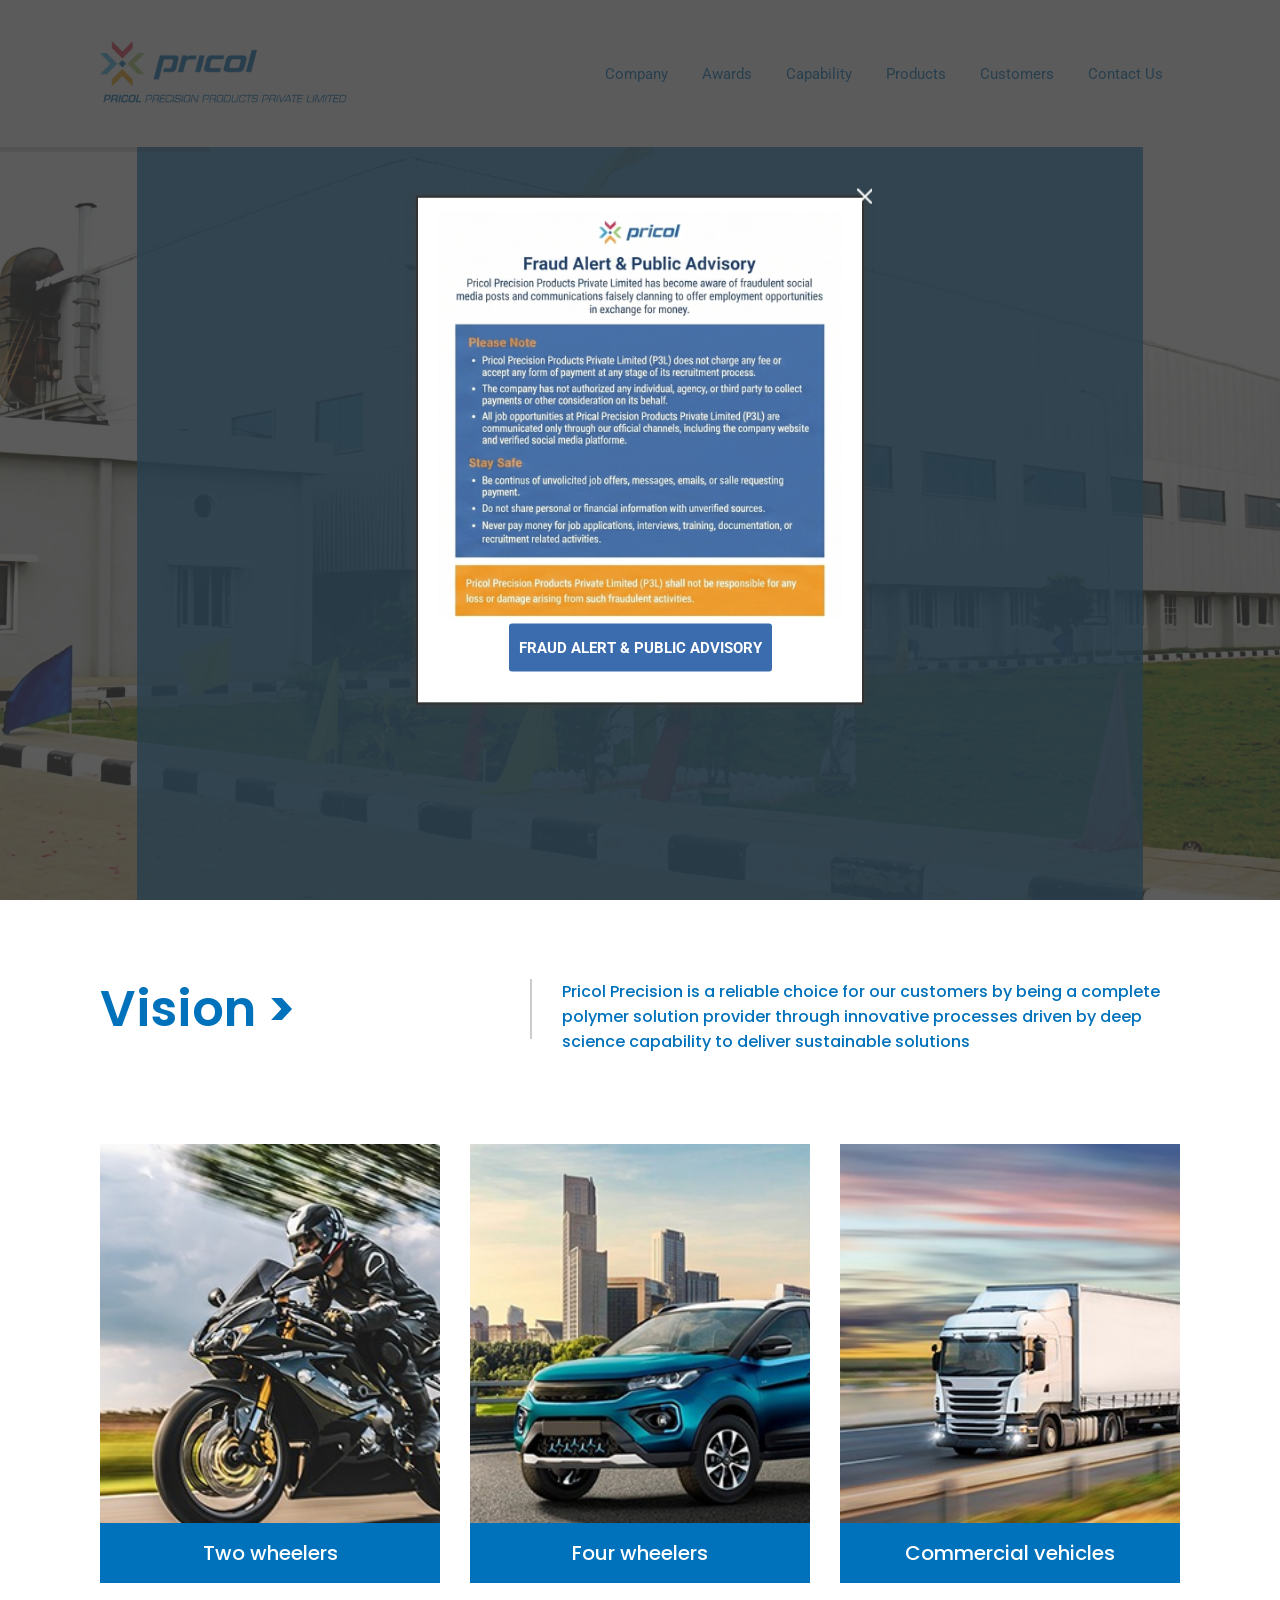
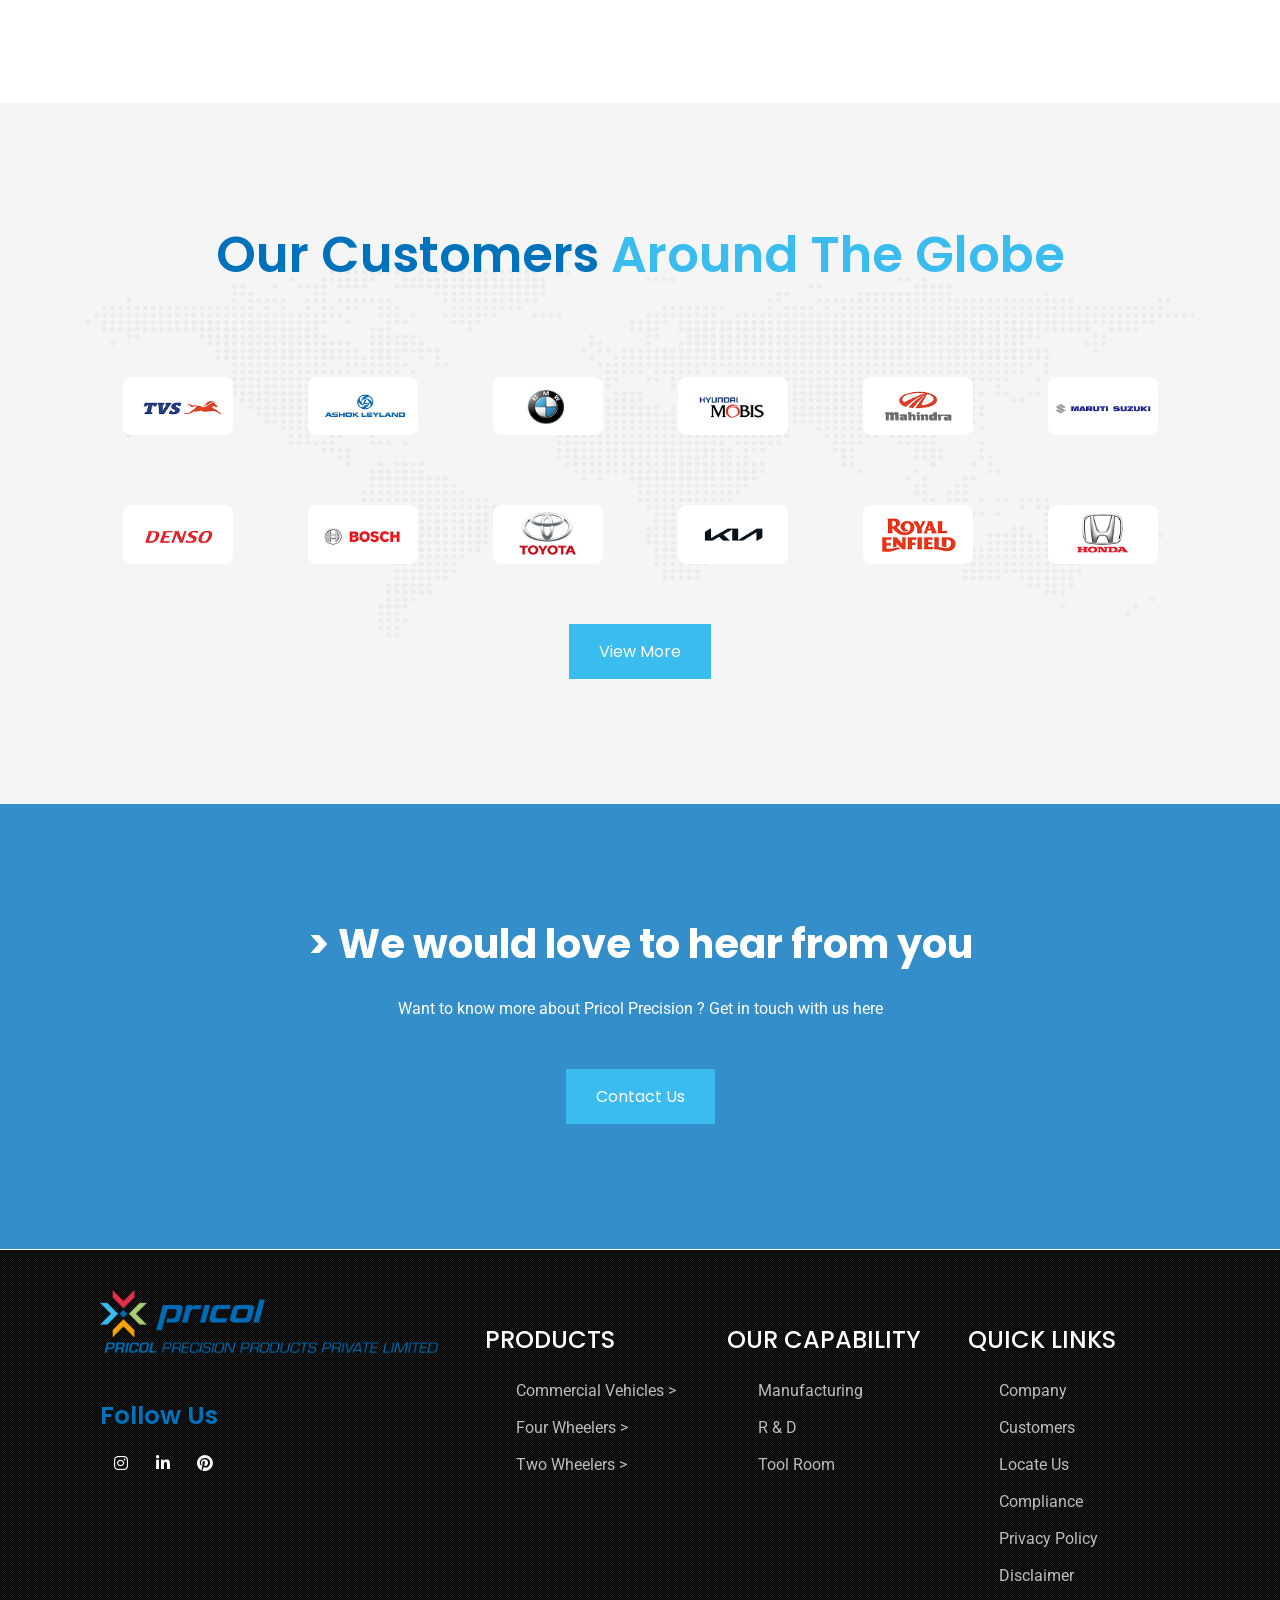
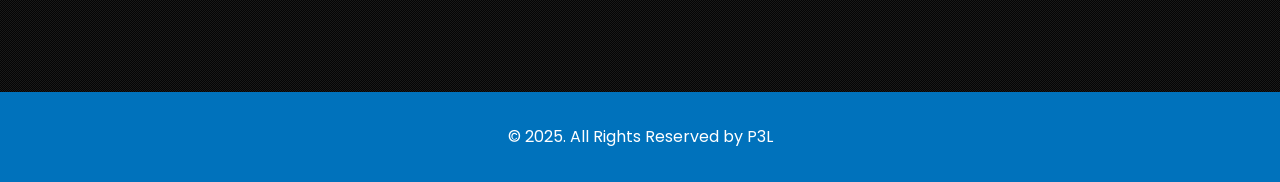
==== index.html @ 99a5db2f "Initial commit" ====
﻿<!DOCTYPE html><html lang="en-US"><head>
    <meta charset="utf-8">
    <title>Pricol Precision Products Private Limited</title>
    <meta name="viewport" content="width=device-width, initial-scale=1">
    <meta http-equiv="X-UA-Compatible" content="IE=edge">
    <meta name="robots" content="max-image-preview:large">
<link rel="dns-prefetch" href="//fonts.googleapis.com">
<style id="wp-img-auto-sizes-contain-inline-css">
img:is([sizes=auto i],[sizes^="auto," i]){contain-intrinsic-size:3000px 1500px}
/*# sourceURL=wp-img-auto-sizes-contain-inline-css */
</style>
<link rel="stylesheet" id="layerslider-css" href="css/layerslider.css" media="all">
<style id="wp-emoji-styles-inline-css">

	img.wp-smiley, img.emoji {
		display: inline !important;
		border: none !important;
		box-shadow: none !important;
		height: 1em !important;
		width: 1em !important;
		margin: 0 0.07em !important;
		vertical-align: -0.1em !important;
		background: none !important;
		padding: 0 !important;
	}
/*# sourceURL=wp-emoji-styles-inline-css */
</style>
<style id="wp-block-library-inline-css">
:root{--wp-block-synced-color:#7a00df;--wp-block-synced-color--rgb:122,0,223;--wp-bound-block-color:var(--wp-block-synced-color);--wp-editor-canvas-background:#ddd;--wp-admin-theme-color:#007cba;--wp-admin-theme-color--rgb:0,124,186;--wp-admin-theme-color-darker-10:#006ba1;--wp-admin-theme-color-darker-10--rgb:0,107,160.5;--wp-admin-theme-color-darker-20:#005a87;--wp-admin-theme-color-darker-20--rgb:0,90,135;--wp-admin-border-width-focus:2px}@media (min-resolution:192dpi){:root{--wp-admin-border-width-focus:1.5px}}.wp-element-button{cursor:pointer}:root .has-very-light-gray-background-color{background-color:#eee}:root .has-very-dark-gray-background-color{background-color:#313131}:root .has-very-light-gray-color{color:#eee}:root .has-very-dark-gray-color{color:#313131}:root .has-vivid-green-cyan-to-vivid-cyan-blue-gradient-background{background:linear-gradient(135deg,#00d084,#0693e3)}:root .has-purple-crush-gradient-background{background:linear-gradient(135deg,#34e2e4,#4721fb 50%,#ab1dfe)}:root .has-hazy-dawn-gradient-background{background:linear-gradient(135deg,#faaca8,#dad0ec)}:root .has-subdued-olive-gradient-background{background:linear-gradient(135deg,#fafae1,#67a671)}:root .has-atomic-cream-gradient-background{background:linear-gradient(135deg,#fdd79a,#004a59)}:root .has-nightshade-gradient-background{background:linear-gradient(135deg,#330968,#31cdcf)}:root .has-midnight-gradient-background{background:linear-gradient(135deg,#020381,#2874fc)}:root{--wp--preset--font-size--normal:16px;--wp--preset--font-size--huge:42px}.has-regular-font-size{font-size:1em}.has-larger-font-size{font-size:2.625em}.has-normal-font-size{font-size:var(--wp--preset--font-size--normal)}.has-huge-font-size{font-size:var(--wp--preset--font-size--huge)}:root .has-text-align-center{text-align:center}:root .has-text-align-left{text-align:left}:root .has-text-align-right{text-align:right}.has-fit-text{white-space:nowrap!important}#end-resizable-editor-section{display:none}.aligncenter{clear:both}.items-justified-left{justify-content:flex-start}.items-justified-center{justify-content:center}.items-justified-right{justify-content:flex-end}.items-justified-space-between{justify-content:space-between}.screen-reader-text{word-wrap:normal!important;border:0;clip-path:inset(50%);height:1px;margin:-1px;overflow:hidden;padding:0;position:absolute;width:1px}.screen-reader-text:focus{background-color:#ddd;clip-path:none;color:#444;display:block;font-size:1em;height:auto;left:5px;line-height:normal;padding:15px 23px 14px;text-decoration:none;top:5px;width:auto;z-index:100000}html :where(.has-border-color){border-style:solid}html :where([style*=border-color]){border-style:solid}html :where([style*=border-top-color]){border-top-style:solid}html :where([style*=border-right-color]){border-right-style:solid}html :where([style*=border-bottom-color]){border-bottom-style:solid}html :where([style*=border-left-color]){border-left-style:solid}html :where([style*=border-width]){border-style:solid}html :where([style*=border-top-width]){border-top-style:solid}html :where([style*=border-right-width]){border-right-style:solid}html :where([style*=border-bottom-width]){border-bottom-style:solid}html :where([style*=border-left-width]){border-left-style:solid}html :where(img[class*=wp-image-]){height:auto;max-width:100%}:where(figure){margin:0 0 1em}html :where(.is-position-sticky){--wp-admin--admin-bar--position-offset:var(--wp-admin--admin-bar--height,0px)}@media screen and (max-width:600px){html :where(.is-position-sticky){--wp-admin--admin-bar--position-offset:0px}}

/*# sourceURL=/wp-includes/css/dist/block-library/common.min.css */
</style>
<style id="classic-theme-styles-inline-css">
/*! This file is auto-generated */
.wp-block-button__link{color:#fff;background-color:#32373c;border-radius:9999px;box-shadow:none;text-decoration:none;padding:calc(.667em + 2px) calc(1.333em + 2px);font-size:1.125em}.wp-block-file__button{background:#32373c;color:#fff;text-decoration:none}
/*# sourceURL=/wp-includes/css/classic-themes.min.css */
</style>

<link rel="stylesheet" id="wc-blocks-style-css" href="css/wc-blocks.css" media="all">

<style id="global-styles-inline-css">
:root{--wp--preset--aspect-ratio--square: 1;--wp--preset--aspect-ratio--4-3: 4/3;--wp--preset--aspect-ratio--3-4: 3/4;--wp--preset--aspect-ratio--3-2: 3/2;--wp--preset--aspect-ratio--2-3: 2/3;--wp--preset--aspect-ratio--16-9: 16/9;--wp--preset--aspect-ratio--9-16: 9/16;--wp--preset--color--black: #000000;--wp--preset--color--cyan-bluish-gray: #abb8c3;--wp--preset--color--white: #ffffff;--wp--preset--color--pale-pink: #f78da7;--wp--preset--color--vivid-red: #cf2e2e;--wp--preset--color--luminous-vivid-orange: #ff6900;--wp--preset--color--luminous-vivid-amber: #fcb900;--wp--preset--color--light-green-cyan: #7bdcb5;--wp--preset--color--vivid-green-cyan: #00d084;--wp--preset--color--pale-cyan-blue: #8ed1fc;--wp--preset--color--vivid-cyan-blue: #0693e3;--wp--preset--color--vivid-purple: #9b51e0;--wp--preset--gradient--vivid-cyan-blue-to-vivid-purple: linear-gradient(135deg,rgb(6,147,227) 0%,rgb(155,81,224) 100%);--wp--preset--gradient--light-green-cyan-to-vivid-green-cyan: linear-gradient(135deg,rgb(122,220,180) 0%,rgb(0,208,130) 100%);--wp--preset--gradient--luminous-vivid-amber-to-luminous-vivid-orange: linear-gradient(135deg,rgb(252,185,0) 0%,rgb(255,105,0) 100%);--wp--preset--gradient--luminous-vivid-orange-to-vivid-red: linear-gradient(135deg,rgb(255,105,0) 0%,rgb(207,46,46) 100%);--wp--preset--gradient--very-light-gray-to-cyan-bluish-gray: linear-gradient(135deg,rgb(238,238,238) 0%,rgb(169,184,195) 100%);--wp--preset--gradient--cool-to-warm-spectrum: linear-gradient(135deg,rgb(74,234,220) 0%,rgb(151,120,209) 20%,rgb(207,42,186) 40%,rgb(238,44,130) 60%,rgb(251,105,98) 80%,rgb(254,248,76) 100%);--wp--preset--gradient--blush-light-purple: linear-gradient(135deg,rgb(255,206,236) 0%,rgb(152,150,240) 100%);--wp--preset--gradient--blush-bordeaux: linear-gradient(135deg,rgb(254,205,165) 0%,rgb(254,45,45) 50%,rgb(107,0,62) 100%);--wp--preset--gradient--luminous-dusk: linear-gradient(135deg,rgb(255,203,112) 0%,rgb(199,81,192) 50%,rgb(65,88,208) 100%);--wp--preset--gradient--pale-ocean: linear-gradient(135deg,rgb(255,245,203) 0%,rgb(182,227,212) 50%,rgb(51,167,181) 100%);--wp--preset--gradient--electric-grass: linear-gradient(135deg,rgb(202,248,128) 0%,rgb(113,206,126) 100%);--wp--preset--gradient--midnight: linear-gradient(135deg,rgb(2,3,129) 0%,rgb(40,116,252) 100%);--wp--preset--font-size--small: 13px;--wp--preset--font-size--medium: 20px;--wp--preset--font-size--large: 36px;--wp--preset--font-size--x-large: 42px;--wp--preset--spacing--20: 0.44rem;--wp--preset--spacing--30: 0.67rem;--wp--preset--spacing--40: 1rem;--wp--preset--spacing--50: 1.5rem;--wp--preset--spacing--60: 2.25rem;--wp--preset--spacing--70: 3.38rem;--wp--preset--spacing--80: 5.06rem;--wp--preset--shadow--natural: 6px 6px 9px rgba(0, 0, 0, 0.2);--wp--preset--shadow--deep: 12px 12px 50px rgba(0, 0, 0, 0.4);--wp--preset--shadow--sharp: 6px 6px 0px rgba(0, 0, 0, 0.2);--wp--preset--shadow--outlined: 6px 6px 0px -3px rgb(255, 255, 255), 6px 6px rgb(0, 0, 0);--wp--preset--shadow--crisp: 6px 6px 0px rgb(0, 0, 0);}:where(body) { margin: 0; }:where(.is-layout-flex){gap: 0.5em;}:where(.is-layout-grid){gap: 0.5em;}body .is-layout-flex{display: flex;}.is-layout-flex{flex-wrap: wrap;align-items: center;}.is-layout-flex > :is(*, div){margin: 0;}body .is-layout-grid{display: grid;}.is-layout-grid > :is(*, div){margin: 0;}body{padding-top: 0px;padding-right: 0px;padding-bottom: 0px;padding-left: 0px;}:root :where(.wp-element-button, .wp-block-button__link){background-color: #32373c;border-width: 0;color: #fff;font-family: inherit;font-size: inherit;font-style: inherit;font-weight: inherit;letter-spacing: inherit;line-height: inherit;padding-top: calc(0.667em + 2px);padding-right: calc(1.333em + 2px);padding-bottom: calc(0.667em + 2px);padding-left: calc(1.333em + 2px);text-decoration: none;text-transform: inherit;}.has-black-color{color: var(--wp--preset--color--black) !important;}.has-cyan-bluish-gray-color{color: var(--wp--preset--color--cyan-bluish-gray) !important;}.has-white-color{color: var(--wp--preset--color--white) !important;}.has-pale-pink-color{color: var(--wp--preset--color--pale-pink) !important;}.has-vivid-red-color{color: var(--wp--preset--color--vivid-red) !important;}.has-luminous-vivid-orange-color{color: var(--wp--preset--color--luminous-vivid-orange) !important;}.has-luminous-vivid-amber-color{color: var(--wp--preset--color--luminous-vivid-amber) !important;}.has-light-green-cyan-color{color: var(--wp--preset--color--light-green-cyan) !important;}.has-vivid-green-cyan-color{color: var(--wp--preset--color--vivid-green-cyan) !important;}.has-pale-cyan-blue-color{color: var(--wp--preset--color--pale-cyan-blue) !important;}.has-vivid-cyan-blue-color{color: var(--wp--preset--color--vivid-cyan-blue) !important;}.has-vivid-purple-color{color: var(--wp--preset--color--vivid-purple) !important;}.has-black-background-color{background-color: var(--wp--preset--color--black) !important;}.has-cyan-bluish-gray-background-color{background-color: var(--wp--preset--color--cyan-bluish-gray) !important;}.has-white-background-color{background-color: var(--wp--preset--color--white) !important;}.has-pale-pink-background-color{background-color: var(--wp--preset--color--pale-pink) !important;}.has-vivid-red-background-color{background-color: var(--wp--preset--color--vivid-red) !important;}.has-luminous-vivid-orange-background-color{background-color: var(--wp--preset--color--luminous-vivid-orange) !important;}.has-luminous-vivid-amber-background-color{background-color: var(--wp--preset--color--luminous-vivid-amber) !important;}.has-light-green-cyan-background-color{background-color: var(--wp--preset--color--light-green-cyan) !important;}.has-vivid-green-cyan-background-color{background-color: var(--wp--preset--color--vivid-green-cyan) !important;}.has-pale-cyan-blue-background-color{background-color: var(--wp--preset--color--pale-cyan-blue) !important;}.has-vivid-cyan-blue-background-color{background-color: var(--wp--preset--color--vivid-cyan-blue) !important;}.has-vivid-purple-background-color{background-color: var(--wp--preset--color--vivid-purple) !important;}.has-black-border-color{border-color: var(--wp--preset--color--black) !important;}.has-cyan-bluish-gray-border-color{border-color: var(--wp--preset--color--cyan-bluish-gray) !important;}.has-white-border-color{border-color: var(--wp--preset--color--white) !important;}.has-pale-pink-border-color{border-color: var(--wp--preset--color--pale-pink) !important;}.has-vivid-red-border-color{border-color: var(--wp--preset--color--vivid-red) !important;}.has-luminous-vivid-orange-border-color{border-color: var(--wp--preset--color--luminous-vivid-orange) !important;}.has-luminous-vivid-amber-border-color{border-color: var(--wp--preset--color--luminous-vivid-amber) !important;}.has-light-green-cyan-border-color{border-color: var(--wp--preset--color--light-green-cyan) !important;}.has-vivid-green-cyan-border-color{border-color: var(--wp--preset--color--vivid-green-cyan) !important;}.has-pale-cyan-blue-border-color{border-color: var(--wp--preset--color--pale-cyan-blue) !important;}.has-vivid-cyan-blue-border-color{border-color: var(--wp--preset--color--vivid-cyan-blue) !important;}.has-vivid-purple-border-color{border-color: var(--wp--preset--color--vivid-purple) !important;}.has-vivid-cyan-blue-to-vivid-purple-gradient-background{background: var(--wp--preset--gradient--vivid-cyan-blue-to-vivid-purple) !important;}.has-light-green-cyan-to-vivid-green-cyan-gradient-background{background: var(--wp--preset--gradient--light-green-cyan-to-vivid-green-cyan) !important;}.has-luminous-vivid-amber-to-luminous-vivid-orange-gradient-background{background: var(--wp--preset--gradient--luminous-vivid-amber-to-luminous-vivid-orange) !important;}.has-luminous-vivid-orange-to-vivid-red-gradient-background{background: var(--wp--preset--gradient--luminous-vivid-orange-to-vivid-red) !important;}.has-very-light-gray-to-cyan-bluish-gray-gradient-background{background: var(--wp--preset--gradient--very-light-gray-to-cyan-bluish-gray) !important;}.has-cool-to-warm-spectrum-gradient-background{background: var(--wp--preset--gradient--cool-to-warm-spectrum) !important;}.has-blush-light-purple-gradient-background{background: var(--wp--preset--gradient--blush-light-purple) !important;}.has-blush-bordeaux-gradient-background{background: var(--wp--preset--gradient--blush-bordeaux) !important;}.has-luminous-dusk-gradient-background{background: var(--wp--preset--gradient--luminous-dusk) !important;}.has-pale-ocean-gradient-background{background: var(--wp--preset--gradient--pale-ocean) !important;}.has-electric-grass-gradient-background{background: var(--wp--preset--gradient--electric-grass) !important;}.has-midnight-gradient-background{background: var(--wp--preset--gradient--midnight) !important;}.has-small-font-size{font-size: var(--wp--preset--font-size--small) !important;}.has-medium-font-size{font-size: var(--wp--preset--font-size--medium) !important;}.has-large-font-size{font-size: var(--wp--preset--font-size--large) !important;}.has-x-large-font-size{font-size: var(--wp--preset--font-size--x-large) !important;}
/*# sourceURL=global-styles-inline-css */
</style>

<link rel="stylesheet" id="contact-form-7-css" href="css/styles.css" media="all">
<link rel="stylesheet" id="dt-animation-css-css" href="css/animations.css" media="all">
<link rel="stylesheet" id="dt-slick-css-css" href="css/slick.css" media="all">
<link rel="stylesheet" id="dt-swiper-css-css" href="css/swiper.min.css" media="all">
<link rel="stylesheet" id="dt-scrolltabs-css-css" href="css/dt-scrolltabs.css" media="all">
<link rel="stylesheet" id="dt-sc-css-css" href="css/shortcodes.css" media="all">
<link rel="stylesheet" id="woocommerce-layout-css" href="css/woocommerce-layout.css" media="all">
<link rel="stylesheet" id="woocommerce-smallscreen-css" href="css/woocommerce-smallscreen.css" media="only screen and (max-width: 768px)">
<link rel="stylesheet" id="woocommerce-general-css" href="css/woocommerce.css" media="all">
<style id="woocommerce-inline-inline-css">
.woocommerce form .form-row .required { visibility: visible; }
/*# sourceURL=woocommerce-inline-inline-css */
</style>
<link rel="stylesheet" id="fontawesome-icons-css" href="css/fontawesome-all.min.css" media="all">
<link rel="stylesheet" id="dtportfolio-animation-css" href="css/animations_1.css" media="all">
<link rel="stylesheet" id="dtportfolio-fullpage-css" href="css/jquery.fullPage.css" media="all">
<link rel="stylesheet" id="dtportfolio-ilightbox-css" href="css/ilightbox.css" media="all">
<link rel="stylesheet" id="dtportfolio-multiscroll-css" href="css/jquery.multiscroll.css" media="all">
<link rel="stylesheet" id="dtportfolio-swiper-css" href="css/swiper.min_1.css" media="all">
<link rel="stylesheet" id="dtportfolio-frontend-css" href="css/frontend.css" media="all">
<style id="dtportfolio-frontend-inline-css">
.dtportfolio-item .dtportfolio-image-overlay .links a:hover, .dtportfolio-item .dtportfolio-image-overlay a:hover, .dtportfolio-fullpage-carousel .dtportfolio-fullpage-carousel-content a:hover,
		.dtportfolio-item.dtportfolio-hover-modern-title .dtportfolio-image-overlay .links a:hover, .dtportfolio-swiper-pagination-holder .dtportfolio-swiper-playpause:hover, .dtportfolio-sorting a.active-sort,
		.dtportfolio-sorting a:hover { color:#3abcee}.dtportfolio-swiper-pagination-holder .swiper-pagination-bullet-active { background:#3abcee} .dtportfolio-item.dtportfolio-hover-girly .dtportfolio-image-overlay { background: rgba(58,188,238,0.8) }
.dtportfolio-item.dtportfolio-hover-girly .dtportfolio-image-overlay .links a, .dtportfolio-item.dtportfolio-hover-girly .dtportfolio-image-overlay a:hover { color:#0072bc}.dtportfolio-item.dtportfolio-hover-girly.details-below-image .details-holder h2, .dtportfolio-item.dtportfolio-hover-girly .dtportfolio-image-overlay .links a:hover, .post-nav-container.type4 a:hover { background:#0072bc}
/*# sourceURL=dtportfolio-frontend-inline-css */
</style>
<link rel="stylesheet" id="dtportfolio-responsive-css" href="css/responsive.css" media="all">
<link rel="preconnect" href="https://fonts.googleapis.com">
<link rel="preconnect" href="https://fonts.gstatic.com" crossorigin>
<link rel="stylesheet" href="https://fonts.googleapis.com/css2?family=Poppins:ital,wght@0,300;0,400;0,500;0,600;0,700;1,400&family=Roboto:ital,wght@0,400;0,500;0,700;1,400&display=swap" media="all">
<link rel="stylesheet" id="js_composer_front-css" href="css/js_composer.min.css" media="all">
<link rel="stylesheet" id="bsf-Defaults-css" href="css/Defaults.css" media="all">
<link rel="stylesheet" id="ultimate-vc-addons-style-css" href="css/style.min.css" media="all">
<link rel="stylesheet" id="ultimate-vc-addons-animate-css" href="css/animate.min.css" media="all">
<link rel="stylesheet" id="ultimate-vc-addons-modal-css" href="css/modal.min.css" media="all">
<link rel="stylesheet" id="patrai-parent-css" href="css/style.css" media="all">
<link rel="stylesheet" id="patrai-css" href="css/style_1.css" media="all">
<link rel="stylesheet" id="patrai-base-css" href="css/base.css" media="all">
<link rel="stylesheet" id="patrai-grid-css" href="css/grid.css" media="all">
<link rel="stylesheet" id="patrai-widget-css" href="css/widget.css" media="all">
<link rel="stylesheet" id="patrai-layout-css" href="css/layout.css" media="all">
<link rel="stylesheet" id="patrai-blog-css" href="css/blog.css" media="all">
<link rel="stylesheet" id="patrai-contact-css" href="css/contact.css" media="all">
<link rel="stylesheet" id="patrai-custom-class-css" href="css/custom-class.css" media="all">
<link rel="stylesheet" id="patrai-browsers-css" href="css/browsers.css" media="all">
<link rel="stylesheet" id="prettyphoto-css" href="css/prettyPhoto.min.css" media="all">
<link rel="stylesheet" id="custom-font-awesome-css" href="css/all.min.css" media="all">
<link rel="stylesheet" id="pe-icon-7-stroke-css" href="css/pe-icon-7-stroke.css" media="all">
<link rel="stylesheet" id="stroke-gap-icons-style-css" href="css/stroke-gap-icons-style.css" media="all">
<link rel="stylesheet" id="icon-moon-css" href="css/icon-moon.css" media="all">
<link rel="stylesheet" id="material-design-iconic-css" href="css/material-design-iconic-font.min.css" media="all">
<link rel="stylesheet" id="patrai-woo-css" href="css/woocommerce_1.css" media="all">
<link rel="stylesheet" id="patrai-woo-default-css" href="css/woocommerce-default.css" media="all">
<link rel="stylesheet" id="patrai-woo-hovers-css" href="css/woocommerce-hovers.css" media="all">
<link rel="stylesheet" id="patrai-woo-custom-css" href="css/woocommerce-custom.css" media="all">
<link rel="stylesheet" id="patrai-customevent-css" href="css/custom.css" media="all">
<link rel="stylesheet" id="patrai-popup-css-css" href="css/magnific-popup.css" media="all">
<link rel="stylesheet" id="bxslider-css-css" href="css/jquery.bxslider.min.css" media="all">
<link rel="stylesheet" id="patrai-custom-css" href="css/blog-single.css" media="all">
<style id="patrai-custom-inline-css">
.dt-sc-menu-sorting a { color: rgba(58,188,238, 0.6) }
.dt-sc-team.type2 .dt-sc-team-thumb .dt-sc-team-thumb-overlay, .dt-sc-hexagon-image span:before, .dt-sc-keynote-speakers .dt-sc-speakers-thumb .dt-sc-speakers-thumb-overlay {  background: rgba(58,188,238, 0.9) }
.portfolio .image-overlay, .recent-portfolio-widget ul li a:before, .dt-sc-fitness-program-short-details-wrapper .dt-sc-fitness-program-short-details { background: rgba(58,188,238, 0.9) }
.dt-sc-custom-icon-box .dt-sc-icon-box.type7.dt-skin-primary-bg:hover { background: rgba(58,188,238, 0.8) }
.dt-sc-boxed-style.dt-sc-post-entry .blog-entry.sticky, .dt-sc-post-entry.entry-cover-layout .blog-entry.sticky  { box-shadow: inset 0 0 1px 3px #3abcee}
.apply-no-space .dt-sc-boxed-style.dt-sc-post-entry .blog-entry.sticky, .apply-no-space .dt-sc-post-entry.entry-cover-layout .blog-entry.sticky { box-shadow: inset 0 0 1px 3px #3abcee}
.dt-sc-simple-style.dt-sc-post-entry.entry-grid-layout .blog-entry.sticky, .dt-related-carousel div[class*="carousel-"] > div { box-shadow: 0 0 1px 1px #3abcee}
.dt-sc-content-overlay-style.dt-sc-post-entry.entry-grid-layout .blog-entry.sticky .entry-thumb { box-shadow: 0 -3px 0 0 #3abcee}
.dt-sc-modern-style.dt-sc-post-entry .blog-entry:hover { box-shadow: 0 5px 0 0 #3abcee}
.dt-sc-grungy-boxed-style.dt-sc-post-entry .blog-entry:before, .dt-sc-title-overlap-style.dt-sc-post-entry .blog-entry:before { box-shadow: inset 0 0 0 1px #3abcee}
.dt-sc-icon-box.type10 .icon-wrapper:before, .dt-sc-pr-tb-col.type2 .dt-sc-tb-header:before { box-shadow:5px 0px 0px 0px #3abcee}
.dt-sc-icon-box.type10:hover .icon-wrapper:before { box-shadow:7px 0px 0px 0px #3abcee}
.dt-sc-counter.type6 .dt-sc-counter-icon-holder:before { box-shadow:5px 1px 0px 0px #3abcee}
.dt-sc-button.with-shadow.white, .dt-sc-pr-tb-col.type2 .dt-sc-buy-now a { box-shadow:3px 3px 0px 0px #3abcee}
.dt-sc-restaurant-events-list .dt-sc-restaurant-event-details h6:before { border-bottom-color: rgba(58,188,238,0.6) }
.portfolio.type4 .image-overlay, .dt-sc-timeline-section.type4 .dt-sc-timeline-thumb-overlay, .dt-sc-yoga-classes .dt-sc-yoga-classes-image-wrapper:before, .dt-sc-yoga-course .dt-sc-yoga-course-thumb-overlay, .dt-sc-yoga-program .dt-sc-yoga-program-thumb-overlay, .dt-sc-yoga-pose .dt-sc-yoga-pose-thumb:before, .dt-sc-yoga-teacher .dt-sc-yoga-teacher-thumb:before, .dt-sc-doctors .dt-sc-doctors-thumb-overlay, .dt-sc-event-addon > .dt-sc-event-addon-date, .dt-sc-course .dt-sc-course-overlay, .dt-sc-process-steps .dt-sc-process-thumb-overlay { background: rgba(58,188,238,0.85) }
.dt-sc-pr-tb-col.type3 .dt-sc-tb-header, .dt-sc-pr-tb-col.type3:hover .dt-sc-pr-tb-col-wrapper, .dt-sc-pr-tb-col.type3.selected .dt-sc-pr-tb-col-wrapper, .dt-sc-pr-tb-col ul.dt-sc-pricing-table-type4-item li.first, .dt-sc-pr-tb-col:hover ul.dt-sc-pricing-table-type4-item, .dt-sc-pr-tb-col ul.dt-sc-pricing-table-type4-item.selected { background: rgba(58,188,238,0.2) }
@media only screen and (max-width: 767px) { .dt-sc-contact-info.type4:after, .dt-sc-icon-box.type10 .icon-content h4:after, .dt-sc-counter.type6.last h4::before, .dt-sc-counter.type6 h4::after, .dt-sc-timeline-section.dt-sc-vc-special:after { background-color:#3abcee} }
@media only screen and (max-width: 767px) { .dt-sc-timeline-section.type2, .dt-sc-timeline-section.type2::before { border-color:#3abcee} }
.dt-sc-contact-info.type4:hover span:after {
				-webkit-box-shadow: -5px -5px 0px 0px#3abcee;
				-moz-box-shadow: -5px -5px 0px 0px#3abcee;
				-ms-box-shadow: -5px -5px 0px 0px#3abcee;
				-o-box-shadow: -5px -5px 0px 0px#3abcee;
				box-shadow: -5px -5px 0px 0px#3abcee;
			}
.dt-sc-product-image-360-popup-viewer-holder .dt-sc-product-image-360-viewer-enlarger { background-color: rgba(58,188,238, 0.75) }
.dt-sc-product-image-gallery-container .dt-sc-product-image-gallery-thumb-enlarger { background-color: rgba(58,188,238, 0.95) }
.woocommerce ul.products.product-border-type-default.product-border-position-left.product-bordershadow-highlight-default li.product .product-wrapper,
				.woocommerce ul.products.product-border-type-thumb.product-border-position-left.product-bordershadow-highlight-default li.product .product-thumb,

				.woocommerce ul.products.product-border-type-default.product-border-position-left.product-bordershadow-highlight-onhover li.product:hover .product-wrapper,
				.woocommerce ul.products.product-border-type-thumb.product-border-position-left.product-bordershadow-highlight-onhover li.product:hover .product-thumb { -webkit-box-shadow: -4px 0 0 0 #3abcee; box-shadow: -4px 0 0 0 #3abcee; }
.woocommerce ul.products.product-border-type-default.product-border-position-right.product-bordershadow-highlight-default li.product .product-wrapper,
				.woocommerce ul.products.product-border-type-thumb.product-border-position-right.product-bordershadow-highlight-default li.product .product-thumb,

				.woocommerce ul.products.product-border-type-default.product-border-position-right.product-bordershadow-highlight-onhover li.product:hover .product-wrapper,
				.woocommerce ul.products.product-border-type-thumb.product-border-position-right.product-bordershadow-highlight-onhover li.product:hover .product-thumb { -webkit-box-shadow: 4px 0 0 0 #3abcee; box-shadow: 4px 0 0 0 #3abcee; }
.woocommerce ul.products.product-border-type-default.product-border-position-top.product-bordershadow-highlight-default li.product .product-wrapper,
				.woocommerce ul.products.product-border-type-thumb.product-border-position-top.product-bordershadow-highlight-default li.product .product-thumb,

				.woocommerce ul.products.product-border-type-default.product-border-position-top.product-bordershadow-highlight-onhover li.product:hover .product-wrapper,
				.woocommerce ul.products.product-border-type-thumb.product-border-position-top.product-bordershadow-highlight-onhover li.product:hover .product-thumb { -webkit-box-shadow: 0 -4px 0 0 #3abcee; box-shadow: 0 -4px 0 0 #3abcee; }
.woocommerce ul.products.product-border-type-default.product-border-position-bottom.product-bordershadow-highlight-default li.product .product-wrapper,
				.woocommerce ul.products.product-border-type-thumb.product-border-position-bottom.product-bordershadow-highlight-default li.product .product-thumb,

				.woocommerce ul.products.product-border-type-default.product-border-position-bottom.product-bordershadow-highlight-onhover li.product:hover .product-wrapper,
				.woocommerce ul.products.product-border-type-thumb.product-border-position-bottom.product-bordershadow-highlight-onhover li.product:hover .product-thumb { -webkit-box-shadow: 0 4px 0 0 #3abcee; box-shadow: 0 4px 0 0 #3abcee; }
.woocommerce ul.products.product-border-type-default.product-border-position-top-left.product-bordershadow-highlight-default li.product .product-wrapper,
				.woocommerce ul.products.product-border-type-thumb.product-border-position-top-left.product-bordershadow-highlight-default li.product .product-thumb,

				.woocommerce ul.products.product-border-type-default.product-border-position-top-left.product-bordershadow-highlight-onhover li.product:hover .product-wrapper,
				.woocommerce ul.products.product-border-type-thumb.product-border-position-top-left.product-bordershadow-highlight-onhover li.product:hover .product-thumb { -webkit-box-shadow: -4px -4px 0 0 #3abcee; box-shadow: -4px -4px 0 0 #3abcee; }
.woocommerce ul.products.product-border-type-default.product-border-position-top-right.product-bordershadow-highlight-default li.product .product-wrapper,
				.woocommerce ul.products.product-border-type-thumb.product-border-position-top-right.product-bordershadow-highlight-default li.product .product-thumb,

				.woocommerce ul.products.product-border-type-default.product-border-position-top-right.product-bordershadow-highlight-onhover li.product:hover .product-wrapper,
				.woocommerce ul.products.product-border-type-thumb.product-border-position-top-right.product-bordershadow-highlight-onhover li.product:hover .product-thumb { -webkit-box-shadow: 4px -4px 0 0 #3abcee; box-shadow: 4px -4px 0 0 #3abcee; }
.woocommerce ul.products.product-border-type-default.product-border-position-bottom-left.product-bordershadow-highlight-default li.product .product-wrapper,
				.woocommerce ul.products.product-border-type-thumb.product-border-position-bottom-left.product-bordershadow-highlight-default li.product .product-thumb,

				.woocommerce ul.products.product-border-type-default.product-border-position-bottom-left.product-bordershadow-highlight-onhover li.product:hover .product-wrapper,
				.woocommerce ul.products.product-border-type-thumb.product-border-position-bottom-left.product-bordershadow-highlight-onhover li.product:hover .product-thumb { -webkit-box-shadow: -4px 4px 0 0 #3abcee; box-shadow: -4px 4px 0 0 #3abcee; }
.woocommerce ul.products.product-border-type-default.product-border-position-bottom-right.product-bordershadow-highlight-default li.product .product-wrapper,
				.woocommerce ul.products.product-border-type-thumb.product-border-position-bottom-right.product-bordershadow-highlight-default li.product .product-thumb,

				.woocommerce ul.products.product-border-type-default.product-border-position-bottom-right.product-bordershadow-highlight-onhover li.product:hover .product-wrapper,
				.woocommerce ul.products.product-border-type-thumb.product-border-position-bottom-right.product-bordershadow-highlight-onhover li.product:hover .product-thumb { -webkit-box-shadow: 4px 4px 0 0 #3abcee; box-shadow: 4px 4px 0 0 #3abcee; }
.woocommerce ul.products.product-shadow-type-default.product-shadow-position-default.product-bordershadow-highlight-default li.product .product-wrapper,
				.woocommerce ul.products.product-shadow-type-thumb.product-shadow-position-default.product-bordershadow-highlight-default li.product .product-wrapper .product-thumb,

				.woocommerce ul.products.product-shadow-type-default.product-shadow-position-default.product-bordershadow-highlight-onhover li.product:hover .product-wrapper,
				.woocommerce ul.products.product-shadow-type-thumb.product-shadow-position-default.product-bordershadow-highlight-onhover li.product:hover .product-wrapper .product-thumb { -webkit-box-shadow: 0 0 5px 1px #3abcee; box-shadow: 0 0 5px 1px #3abcee; }
.woocommerce ul.products.product-shadow-type-default.product-shadow-position-top-left.product-bordershadow-highlight-default li.product .product-wrapper,
				.woocommerce ul.products.product-shadow-type-thumb.product-shadow-position-top-left.product-bordershadow-highlight-default li.product .product-thumb,

				.woocommerce ul.products.product-shadow-type-default.product-shadow-position-top-left.product-bordershadow-highlight-onhover li.product:hover .product-wrapper,
				.woocommerce ul.products.product-shadow-type-thumb.product-shadow-position-top-left.product-bordershadow-highlight-onhover li.product:hover .product-thumb { -webkit-box-shadow: -5px -5px 5px 0 #3abcee; box-shadow: -5px -5px 5px 0 #3abcee; }
.woocommerce ul.products.product-shadow-type-default.product-shadow-position-top-right.product-bordershadow-highlight-default li.product .product-wrapper,
				.woocommerce ul.products.product-shadow-type-thumb.product-shadow-position-top-right.product-bordershadow-highlight-default li.product .product-thumb,

				.woocommerce ul.products.product-shadow-type-default.product-shadow-position-top-right.product-bordershadow-highlight-onhover li.product:hover .product-wrapper,
				.woocommerce ul.products.product-shadow-type-thumb.product-shadow-position-top-right.product-bordershadow-highlight-onhover li.product:hover .product-thumb { -webkit-box-shadow: 5px -5px 5px 0 #3abcee; box-shadow: 5px -5px 5px 0 #3abcee; }
.woocommerce ul.products.product-shadow-type-default.product-shadow-position-bottom-left.product-bordershadow-highlight-default li.product .product-wrapper,
				.woocommerce ul.products.product-shadow-type-thumb.product-shadow-position-bottom-left.product-bordershadow-highlight-default li.product .product-thumb,

				.woocommerce ul.products.product-shadow-type-default.product-shadow-position-bottom-left.product-bordershadow-highlight-onhover li.product:hover .product-wrapper,
				.woocommerce ul.products.product-shadow-type-thumb.product-shadow-position-bottom-left.product-bordershadow-highlight-onhover li.product:hover .product-thumb { -webkit-box-shadow: -5px 5px 5px 0 #3abcee; box-shadow: -5px 5px 5px 0 #3abcee; }
.woocommerce ul.products.product-shadow-type-default.product-shadow-position-bottom-right.product-bordershadow-highlight-default li.product .product-wrapper,
				.woocommerce ul.products.product-shadow-type-thumb.product-shadow-position-bottom-right.product-bordershadow-highlight-default li.product .product-thumb,

				.woocommerce ul.products.product-shadow-type-default.product-shadow-position-bottom-right.product-bordershadow-highlight-onhover li.product:hover .product-wrapper,
				.woocommerce ul.products.product-shadow-type-thumb.product-shadow-position-bottom-right.product-bordershadow-highlight-onhover li.product:hover .product-thumb { -webkit-box-shadow: 5px 5px 5px 0 #3abcee; box-shadow: 5px 5px 5px 0 #3abcee; }
.dt-sc-content-overlay-style.dt-sc-post-entry.entry-grid-layout .blog-entry > div.entry-thumb:after, .dt-sc-custom-image-carousel .ult-item-wrap:before,
			.blog-single-entry.post-custom-trend div[class*="entry-thumb"].single-preview-img > a:before,
			.blog-single-entry.post-custom-trend div[class*="entry-thumb"].single-preview-img .entry-gallery-post-slider li:before{ background: rgba(0,114,188,0.6) }
.dt-sc-team.dt-sc-custom-team .dt-sc-team-thumb:before{ background: rgba(0,114,188,0.3) }
.dt-sc-event-month-thumb .dt-sc-event-read-more, .dt-sc-training-thumb-overlay{ background: rgba(0,114,188,0.85) }
.dt-sc-team.hide-social-role-show-on-hover { background: rgba(0,114,188,0.05) }
.dt-sc-contact-info.type4 span:after {
				-webkit-box-shadow: 5px 5px 0px 0px#0072bc;
				-moz-box-shadow: 5px 5px 0px 0px#0072bc;
				-ms-box-shadow: 5px 5px 0px 0px#0072bc;
				-o-box-shadow: 5px 5px 0px 0px#0072bc;
				box-shadow: 5px 5px 0px 0px#0072bc;
			}
@media only screen and (max-width: 767px) { .dt-sc-highlight .dt-sc-testimonial.type6 .dt-sc-testimonial-author:after,.dt-sc-highlight .dt-sc-testimonial.type6 .dt-sc-testimonial-author:after,.skin-highlight .dt-sc-testimonial.type6 .dt-sc-testimonial-author:after { background-color:#0072bc} }
.dt-sc-custom-icon-box .dt-sc-icon-box.type7.dt-skin-secondary-bg:hover { background: rgba(0,114,188, 0.8) }
.dt-sc-faculty .dt-sc-faculty-thumb-overlay { background: rgba(30,115,190,0.9) }
@-webkit-keyframes color-change { 0% { color:#3abcee; } 50% { color:#0072bc; }  100% { color:#1e73be; } }
@-moz-keyframes color-change { 0% { color:#3abcee; } 50% { color:#0072bc; } 100% { color:#1e73be; } }
@-ms-keyframes color-change { 0% { color:#3abcee; } 50% { color:#0072bc; } 100% { color:#1e73be; }	}
@-o-keyframes color-change { 0% { color:#3abcee; } 50% { color:#0072bc; } 100% { color:#1e73be; }	}
@keyframes color-change { 0% { color:#3abcee; } 50% { color:#0072bc; } 100% { color:#1e73be; }	}
.dt-sc-destination-item .image-overlay:before { background: linear-gradient(to right,rgba(0,114,188, 0.9) 0%, rgba(30,115,190, 0.9) 100%); background: -webkit-linear-gradient(to right,rgba(0,114,188, 0.9) 0%, rgba(30,115,190, 0.9) 100%); background: -moz-linear-gradient(to right,rgba(0,114,188, 0.9) 0%, rgba(30,115,190, 0.9) 100%); background: -ms-linear-gradient(to right,rgba(0,114,188, 0.9) 0%, rgba(30,115,190, 0.9) 100%); }

/*# sourceURL=patrai-custom-inline-css */
</style>
<link rel="stylesheet" id="patrai-gutenberg-css" href="css/gutenberg.css" media="all">
<link rel="stylesheet" id="dtportfolio-designthemes-css" href="css/designthemes.css" media="all">
<link rel="stylesheet" id="patrai-child-no-kirki-css" href="css/style_2.css" media="all">
<style id="patrai-child-no-kirki-inline-css">
body{background-image:url("");background-position:center;background-repeat:repeat;font-family:Roboto;font-size:16px;line-height:30px;color:#616263;text-transform:none;font-style:normal;}.has-primary-background-color,dt-inline-modal > h4{background-color:#3abcee;}.has-primary-color{color:#3abcee;}a, h1 a:hover, h2 a:hover, h3 a:hover, h4 a:hover, h5 a:hover, h6 a:hover, .breadcrumb a:hover{color:#3abcee;}.dt-header-menu ul.dt-primary-nav li > a:hover, .dt-header-menu ul.dt-primary-nav li:hover > a, .dt-header-menu ul.dt-primary-nav li ul.sub-menu li > a:hover, .dt-header-menu ul.dt-primary-nav li ul.sub-menu li:hover > a,

				.dt-header-menu ul.dt-primary-nav li.current-menu-item > a, .dt-header-menu ul.dt-primary-nav li.current-page-item > a, .dt-header-menu ul.dt-primary-nav li.current-menu-ancestor > a, .dt-header-menu ul.dt-primary-nav li.current-page-ancestor > a,

				.dt-header-menu ul.dt-primary-nav li.current_menu_item > a, .dt-header-menu ul.dt-primary-nav li.current_page_item > a, .dt-header-menu ul.dt-primary-nav li.current_menu_ancestor > a, .dt-header-menu ul.dt-primary-nav li.current_page_ancestor > a,

				.dt-header-menu ul.dt-primary-nav li ul.sub-menu li.current-menu-item > a, .dt-header-menu ul.dt-primary-nav li ul.sub-menu li.current-page-item > a, .dt-header-menu ul.dt-primary-nav li ul.sub-menu li.current-menu-ancestor > a, .dt-header-menu ul.dt-primary-nav li ul.sub-menu li.current-page-ancestor > a,

				.dt-header-menu ul.dt-primary-nav li ul.sub-menu li.current_menu_item > a, .dt-header-menu ul.dt-primary-nav li ul.sub-menu li.current_page_item > a, .dt-header-menu ul.dt-primary-nav li ul.sub-menu li.current_menu_ancestor > a, .dt-header-menu ul.dt-primary-nav li ul.sub-menu li.current_page_ancestor > a,

				.dt-header-menu ul.dt-primary-nav li ul.children li.current-menu-item > a, .dt-header-menu ul.dt-primary-nav li ul.children li.current-page-item > a, .dt-header-menu ul.dt-primary-nav li ul.children li.current-menu-ancestor > a, .dt-header-menu ul.dt-primary-nav li ul.children li.current-page-ancestor > a,

				.dt-header-menu ul.dt-primary-nav li ul.children li.current_menu_item > a, .dt-header-menu ul.dt-primary-nav li ul.children li.current_page_item > a, .dt-header-menu ul.dt-primary-nav li ul.children li.current_menu_ancestor > a, .dt-header-menu ul.dt-primary-nav li ul.children li.current_page_ancestor > a,

				.mobile-menu ul.dt-primary-nav li > a:hover, .mobile-menu ul.dt-primary-nav li:hover > a, .mobile-menu ul.dt-primary-nav li ul.sub-menu li > a:hover, .mobile-menu ul.dt-primary-nav li ul.sub-menu li:hover > a,

				.mobile-menu ul.dt-primary-nav li.current-menu-item > a, .mobile-menu ul.dt-primary-nav li.current-page-item > a, .mobile-menu ul.dt-primary-nav li.current-menu-ancestor > a, .mobile-menu ul.dt-primary-nav li.current-page-ancestor > a,

				.mobile-menu ul.dt-primary-nav li.current_menu_item > a, .mobile-menu ul.dt-primary-nav li.current_page_item > a, .mobile-menu ul.dt-primary-nav li.current_menu_ancestor > a, .mobile-menu ul.dt-primary-nav li.current_page_ancestor > a,

				.mobile-menu ul.dt-primary-nav li ul.sub-menu li.current-menu-item > a, .mobile-menu ul.dt-primary-nav li ul.sub-menu li.current-page-item > a, .mobile-menu ul.dt-primary-nav li ul.sub-menu li.current-menu-ancestor > a, .mobile-menu ul.dt-primary-nav li ul.sub-menu li.current-page-ancestor > a,

				.mobile-menu ul.dt-primary-nav li ul.sub-menu li.current_menu_item > a, .mobile-menu ul.dt-primary-nav li ul.sub-menu li.current_page_item > a, .mobile-menu ul.dt-primary-nav li ul.sub-menu li.current_menu_ancestor > a, .mobile-menu ul.dt-primary-nav li ul.sub-menu li.current_page_ancestor > a,

				.mobile-menu ul.dt-primary-nav li ul.children li.current-menu-item > a, .mobile-menu ul.dt-primary-nav li ul.children li.current-page-item > a, .mobile-menu ul.dt-primary-nav li ul.children li.current-menu-ancestor > a, .mobile-menu ul.dt-primary-nav li ul.children li.current-page-ancestor > a,

				.mobile-menu ul.dt-primary-nav li ul.children li.current_menu_item > a, .mobile-menu ul.dt-primary-nav li ul.children li.current_page_item > a, .mobile-menu ul.dt-primary-nav li ul.children li.current_menu_ancestor > a, .mobile-menu ul.dt-primary-nav li ul.children li.current_page_ancestor > a,

				.menu-icons-wrapper .overlay-search #searchform:before, #header .header-25 .dt-sc-sociable:before, #header .header-25 .menu-icons-wrapper .search a, #header .header-25 .cart-info:before, #header .header-25  .dt-header-menu .dt-primary-nav > li:before{color:#3abcee;}
				.widget #wp-calendar td a:hover, .dt-sc-dark-bg .widget #wp-calendar td a:hover, .secondary-sidebar .widget ul li > a:hover, .dt-sc-practices-list li:before, .secondary-sidebar .type15 .widget.widget_recent_reviews ul li .reviewer, .secondary-sidebar .type15 .widget.widget_top_rated_products ul li .amount.amount,

				#main-menu .menu-item-widget-area-container .widget ul li > a:hover, #main-menu .dt-sc-dark-bg .menu-item-widget-area-container .widget ul li > a:hover, #main-menu .dt-sc-dark-bg .menu-item-widget-area-container .widget_recent_posts .entry-title h4 a:hover, #main-menu ul li.menu-item-simple-parent.dt-sc-dark-bg ul li a:hover, #main-menu .menu-item-widget-area-container .widget li:hover:before{color:#3abcee;}#footer .footer-copyright .menu-links li a:hover, #footer .footer-copyright .copyright-left a:hover, #footer .dt-sc-dark-bg .recent-posts-widget li .entry-meta a:hover, #footer .dt-sc-dark-bg .entry-title h4 a:hover, #footer .dt-sc-dark-bg a:hover, .left-header-footer .dt-sc-sociable.filled li a, .footer-widgets a:hover, #footer a:hover, .dt-sc-skin-color, .dt-sc-skin-color a, #footer .wpcf7-form.bottom-bordered input[type="submit"], #footer .wpcf7-form.bottom-bordered button, #footer .wpcf7-form.bottom-bordered input[type="button"], #footer .wpcf7-form.bottom-bordered input[type="reset"], #footer h1 strong, #footer h2 strong, #footer h3 strong, #footer h4 strong, #footer h5 strong, #footer h6 strong, #footer .dt-sc-dark-bg.map-with-overlay .map-overlay.wpb_column .dt-sc-tabs-horizontal-container ul.dt-sc-tabs-horizontal .scroll_tab_inner li > a:hover, #footer .dt-sc-dark-bg.map-with-overlay .map-overlay.wpb_column .dt-sc-tabs-horizontal-container ul.dt-sc-tabs-horizontal .scroll_tab_inner li > a.current, #footer .dt-sc-light-bg.map-with-overlay .map-overlay.wpb_column .dt-sc-tabs-horizontal-container ul.dt-sc-tabs-horizontal .scroll_tab_inner li > a:hover, #footer .dt-sc-light-bg.map-with-overlay .map-overlay.wpb_column .dt-sc-tabs-horizontal-container ul.dt-sc-tabs-horizontal .scroll_tab_inner li > a.current, .footer-20 .widget .recent-posts-widget li .entry-meta p, #footer .footer-21 .dt-sc-sociable.partially-rounded li > a:hover > i, #footer .footer-22 .dt-sc-newsletter-section.type6 .dt-sc-subscribe-frm input[type="submit"], #footer .footer-22 .dt-sc-newsletter-section.type6 .dt-sc-subscribe-frm input[type="email"], #footer .footer-22 .dt-sc-newsletter-section.type6 .dt-sc-subscribe-frm input[type="text"], #footer .footer-24 .widget.widget_recent_entries ul li .post-date, #footer .footer-25.dt-sc-skin-highlight input[type="submit"], #footer .footer-25.dt-sc-skin-highlight button, #footer .footer-25.dt-sc-skin-highlight input[type="button"], #footer .footer-25.dt-sc-skin-highlight input[type="reset"], #footer .footer-29 .dt-sc-button.fully-rounded-border, .footer-29 .dt-sc-contact-info.type1:hover span, .footer-30 .dt-sc-contact-info.type1 span, #footer .footer-30 .dt-mc-subscribe form .btn-wrap.icon-only i, .footer-34 .wpb_column:hover h3:before, #footer .footer-27 .dt-sc-contact-info.type1 a:hover, #footer .footer-28.footer-copyright.dt-sc-dark-bg a:hover, #footer .footer-20 .dt-sc-footer-section .dt-sc-contact-info a:hover{color:#3abcee;}.dt-sc-post-entry .blog-entry a, .dt-sc-post-entry .blog-entry .entry-title h4 a:hover, .dt-sc-post-entry.entry-cover-layout .blog-entry .entry-title h4 a:hover, .dt-sc-post-entry.entry-cover-layout .blog-entry .entry-button a.dt-sc-button:hover, .dt-sc-post-entry.entry-cover-layout .blog-entry:after, .dt-sc-boxed-style.dt-sc-post-entry .blog-entry > div.entry-meta-group .div:not(.entry-social-share) i, .dt-sc-post-entry.entry-cover-layout .blog-entry .entry-format a:after, .dt-sc-content-overlay-style.dt-sc-post-entry .blog-entry.type-post .entry-format a:hover, .dt-sc-content-overlay-style.dt-sc-post-entry .blog-entry div.entry-tags a, .dt-sc-content-overlay-style.dt-sc-post-entry .blog-entry > div.entry-date i, .dt-sc-post-entry.entry-cover-layout .blog-entry > div.entry-format a:hover, .dt-sc-simple-withbg-style.dt-sc-post-entry .blog-entry .entry-social-share .share > i, .dt-sc-simple-withbg-style.dt-sc-post-entry .blog-entry .entry-button a.dt-sc-button, .dt-sc-simple-withbg-style.dt-sc-post-entry .blog-entry .entry-format a, .dt-sc-trendy-style.dt-sc-post-entry.entry-cover-layout .blog-entry .entry-details a, .dt-sc-trendy-style.dt-sc-post-entry.entry-cover-layout .blog-entry > div a, .dt-sc-trendy-style.dt-sc-post-entry.entry-cover-layout .blog-entry > div.entry-button a:hover, .dt-sc-mobilephone-style.dt-sc-post-entry.entry-cover-layout:hover .blog-entry .entry-title h4 a:hover, .dt-sc-mobilephone-style.dt-sc-post-entry.entry-cover-layout:hover .blog-entry:before, .dt-sc-mobilephone-style.dt-sc-post-entry.entry-cover-layout .blog-entry.sticky:before, .pagination ul li a, .dt-sc-alternate-style.dt-sc-post-entry:hover .blog-entry .entry-format a:before, .dt-sc-simple-withbg-style.dt-sc-post-entry .blog-entry .entry-title h4 span.sticky-post, .dt-sc-simple-withbg-style.dt-sc-post-entry .blog-entry .entry-title h4 span.sticky-post i, .dt-sc-classic-overlay-style.dt-sc-post-entry.entry-grid-layout .blog-entry > .entry-tags > a, .dt-sc-classic-overlay-style.dt-sc-post-entry.entry-grid-layout .blog-entry.sticky .entry-thumb .entry-format a:before, .dt-sc-classic-overlay-style.dt-sc-post-entry .blog-entry .entry-thumb:first-child + .entry-meta-group > div > a:hover, .blog-single-entry.post-custom-minimal div[class*="metagroup-"] div[class*="entry-"] a:hover, .dt-sc-grungy-boxed-style.dt-sc-post-entry .blog-entry.has-post-thumbnail > div.entry-thumb + div.entry-comments a:hover, .dt-sc-grungy-boxed-style.dt-sc-post-entry .blog-entry.has-post-thumbnail > div.entry-thumb + div.entry-likes-views a:hover, .dt-sc-grungy-boxed-style.dt-sc-post-entry .blog-entry:not(.has-post-thumbnail) > div.entry-comments:first-child a:hover, .dt-sc-grungy-boxed-style.dt-sc-post-entry .blog-entry:not(.has-post-thumbnail) > div.entry-likes-views:first-child a:hover, .commentlist li.comment .reply a, .blog-single-entry .related-article .content > span, .blog-single-entry .related-article article .entry-summary h2, .blog-single-entry.post-overlay > .entry-thumb > .entry-format > a:hover, .blog-single-entry.post-overlay > .entry-author span:hover, .blog-single-entry.post-overlay > .entry-author span:hover a, .blog-single-entry.post-overlay > .entry-categories a, .blog-single-entry.post-overlay > .entry-title h1:hover a, .blog-single-entry.post-overlay > .entry-tags a:hover, .blog-single-entry.post-overlay > .entry-comments a:hover, .blog-single-entry.post-overlay > .entry-likes-views .dt-sc-like-views a:hover, .blog-single-entry.post-overlay > .entry-social-share .share .dt-share-list li a:hover, .blog-single-entry.post-overlay > .entry-author-bio .details h3 a:hover, .blog-single-entry.post-overlay > .entry-post-navigation .post-prev-link:hover p, .blog-single-entry.post-overlay > .entry-post-navigation .post-next-link:hover p, .blog-single-entry.post-overlay > .entry-post-navigation .post-prev-link:hover span, .blog-single-entry.post-overlay > .entry-post-navigation .post-next-link:hover span, .blog-single-entry.post-overlay > div.entry-meta-group .share .dt-share-list li a:hover, .blog-single-entry.post-overlay > div.entry-meta-group .entry-categories a:hover, .blog-single-entry.post-overlay > div.entry-meta-group .entry-author span:hover, .blog-single-entry.post-overlay > div.entry-meta-group .entry-author span:hover a, .blog-single-entry.post-overlap > .entry-thumb .entry-overlap .entry-bottom-details > * a:hover, .blog-single-entry.post-overlap > .entry-author-bio > .details h3 a:hover, .blog-single-entry.post-breadcrumb-fixed > .dt-post-sticky-wrapper h4 > span, .blog-single-entry.post-overlap > .commententries #respond h3#reply-title small a:hover, .blog-single-entry.post-breadcrumb-fixed > .column > .entry-author-bio > .details h3 a:hover, .blog-single-entry.post-breadcrumb-parallax > .entry-tags a:hover, .blog-single-entry.post-breadcrumb-parallax > .entry-categories a:hover, .blog-single-entry.post-breadcrumb-parallax > .entry-comments a:hover, .blog-single-entry.post-breadcrumb-parallax > .entry-author a:hover, .blog-single-entry.post-breadcrumb-parallax > .entry-likes-views .dt-sc-like-views a:hover, .blog-single-entry.post-breadcrumb-parallax > .entry-social-share .share .dt-share-list li a:hover, .blog-single-entry.post-custom-classic div[class*="entry-format"] a:hover, .blog-single-entry.post-custom-classic div[class*="meta-elements-boxed"]:hover i, .blog-single-entry.post-custom-classic div[class*="meta-elements-boxed"] a:hover, .blog-single-entry[class*="post-custom-classic"] .entry-author-bio .details h3 span, .blog-single-entry[class*="post-custom-classic"] .entry-post-navigation > div > .nav-title-wrap h3 a:hover, div[class*="metagroup-"] div[class*="entry-"] a, div[class*="meta-elements"] a, .blog-single-entry.post-custom-classic div[class*="metagroup-"] div[class*="entry-"] a:hover, .page-link a, .page-link a > span, .dt-sc-post-entry.dt-sc-content-overlay-style .blog-entry .entry-button a.dt-sc-button, .dt-sc-content-overlay-style.dt-sc-post-entry .blog-entry:hover .entry-title h4 a, .blog-single-entry.post-custom-trend .entry-thumb + .entry-title h1, .blog-single-entry.post-custom-trend .entry-thumb > .entry-format > a:hover, .blog-single-entry.post-custom-trend .entry-thumb + .dt-sc-custom-overlay-content .entry-title h1, .dt-sc-custom-overlay-content div[class*="meta-elements"] a:hover, .blog-single-entry.post-breadcrumb-parallax > .commententries #respond h3#reply-title small a:hover, .comment-author b a:hover, .blog-single-entry.post-custom-trend div.dt-sc-posts-meta-group .entry-tags a:hover, .blog-single-entry.post-custom-trend div.dt-sc-posts-meta-group .share .dt-share-list li a:hover, .blog-single-entry.post-custom-trend div.dt-sc-posts-meta-group .entry-likes-views .dt-sc-like-views > div > a:hover, .blog-single-entry.post-custom-trend div.dt-sc-posts-meta-group > .entry-categories a:hover, .blog-single-entry.post-custom-trend div.dt-sc-posts-meta-group > .entry-author > .author-wrap > a:hover,
.blog-single-entry.post-breadcrumb-parallax .entry-post-navigation > div > .nav-title-wrap h3 a:hover{color:#3abcee;}.portfolio .image-overlay .links a:hover, .portfolio.type7 .image-overlay .links a, .project-details li a:hover, .portfolio-categories a:hover, .dt-portfolio-single-slider-wrapper #bx-pager a.active:hover:before, .dt-portfolio-single-slider-wrapper #bx-pager a, .portfolio.type8 .image-overlay .links a{color:#3abcee;}.dt-sc-job-list .dt-sc-job-details h2 a:hover{color:#3abcee;}.dt-skin-primary-color, ul.side-nav li a:hover, .available-domains li span, .dt-sc-popular-procedures .details .duration, .dt-sc-popular-procedures .details .price, .dt-sc-text-with-icon span, .dt-sc-contact-info.type3 span, .dt-sc-events-list .dt-sc-event-title h5 a, .woocommerce-MyAccount-navigation ul > li.is-active > a, .side-navigation.type5 ul.side-nav li.current_page_item a, .side-navigation.type5 ul.side-nav>li>a:hover, .carousel-arrows a:hover:before, .dt-sc-pr-tb-col.type5:hover .dt-sc-tb-header .dt-sc-tb-price h2 span, .dt-sc-pr-tb-col.type5:hover .dt-sc-tb-title h5, .dt-sc-pr-tb-col.type5.selected .dt-sc-tb-title h5, .dt-sc-pr-tb-col.type5.selected .dt-sc-tb-header .dt-sc-tb-price h2 span, .dt-sc-testimonial.type2 blockquote:after, .dt-sc-contact-info span, .dt-sc-contact-info.type2 span, ul.dt-sc-fancy-list.skin-color li:before{color:#3abcee;}.dt-sc-button.fully-rounded-border, .dt-sc-button.rounded-border, .dt-sc-button.bordered, .dt-sc-button.with-shadow.white, .dt-sc-skin-highlight .dt-sc-button.rounded-border:hover, .dt-sc-skin-highlight .dt-sc-button.bordered:hover, .dt-sc-dark-bg.skin-color .dt-sc-button.fully-rounded-border:hover{color:#3abcee;}.dt-sc-icon-box.type1 .icon-wrapper *, .dt-sc-icon-box.type2 .icon-wrapper *, .dt-sc-icon-box.type4 .icon-wrapper span, .dt-sc-icon-box.type5:hover .icon-content h4 a, .dt-sc-icon-box.type5.no-icon-bg .icon-wrapper span, .dt-sc-icon-box.type5.no-icon-bg:hover .icon-wrapper span, .dt-sc-icon-box.type10 .icon-wrapper span, .dt-sc-icon-box.type10:hover .icon-content h4, .dt-sc-icon-box.type5.no-icon-bg .icon-content h5, .dt-sc-icon-box.type5.no-icon .icon-content h5, .dt-sc-icon-box.type12 .icon-wrapper span, .dt-sc-icon-box.type12 .icon-content h4 strong, .dt-sc-icon-box.type15 .icon-wrapper span, .dt-sc-icon-box.type16 .icon-content h4, .dt-sc-icon-box.type7:hover .icon-content h4, .dt-sc-icon-box.type5:hover .icon-wrapper span,
				.dt-sc-icon-box.type3:hover .icon-content h4, .dt-sc-icon-box.type7 .icon-wrapper span{color:#3abcee;}.dt-sc-testimonial.type4 .dt-sc-testimonial-author cite, .dt-sc-testimonial.type5 .dt-sc-testimonial-author cite, .dt-sc-testimonial.type8 .dt-sc-testimonial-quote blockquote q:before, .dt-sc-testimonial.type8 .dt-sc-testimonial-quote blockquote q:after, .dt-sc-testimonial-special-wrapper:after, .dt-sc-special-testimonial-images-holder .dt-sc-testimonial-image.slick-current .dt-sc-testimonial-author cite, .dt-sc-team-carousel-wrapper .dt-sc-team-details .dt-sc-team-social li a:hover, .dt-sc-special-testimonial-details-holder .dt-sc-testimonial-description:before, .dt-sc-testimonial.type7:hover .dt-sc-testimonial-author:before, .dt-sc-testimonial.type8:hover blockquote:before, .dt-sc-testimonial.type3 .dt-sc-testimonial-quote span:after{color:#3abcee;}ul.dt-sc-tabs-horizontal-frame .scroll_tab_inner > li > a.current, ul.dt-sc-tabs-horizontal .scroll_tab_inner li > a.current, ul.dt-sc-tabs-horizontal .scroll_tab_inner li > a:hover, ul.dt-sc-tabs-horizontal-frame .scroll_tab_inner > li > a:hover, .type7 ul.dt-sc-tabs-horizontal-frame .scroll_tab_inner > li > a.current, .dt-sc-tabs-horizontal-frame-container.type6 ul.dt-sc-tabs-horizontal-frame .scroll_tab_inner > li > a.current, .dt-sc-tabs-horizontal-frame-container.type4 ul.dt-sc-tabs-horizontal-frame .scroll_tab_inner > li > a.current > span, .dt-sc-tabs-horizontal-frame-container.type4 ul.dt-sc-tabs-horizontal-frame .scroll_tab_inner > li > a:hover > span, .dt-sc-tabs-horizontal-frame-container.type6 ul.dt-sc-tabs-horizontal-frame .scroll_tab_inner li a:before{color:#3abcee;}ul.dt-sc-tabs-vertical-frame > li > a:hover, ul.dt-sc-tabs-vertical-frame > li.current a, ul.dt-sc-tabs-vertical > li > a.current, .dt-sc-tabs-vertical-frame-container.type2 ul.dt-sc-tabs-vertical-frame > li > a.current:before, ul.dt-sc-tabs-vertical > li > a:hover, .dt-sc-tabs-vertical-frame-container.type4 ul.dt-sc-tabs-vertical-frame > li > a.current, .dt-sc-tabs-vertical-frame-container.type4 ul.dt-sc-tabs-vertical-frame > li > a:hover{color:#3abcee;}.dt-sc-toggle-frame-set > .dt-sc-toggle-accordion.active > a, .dt-sc-toggle-group-set .dt-sc-toggle.active > a, .dt-sc-toggle-frame h5.dt-sc-toggle-accordion.active a,
			.dt-sc-toggle-frame h5.dt-sc-toggle.active a, .dt-sc-toggle-panel h2 span, .type2 .dt-sc-toggle-frame h5.dt-sc-toggle-accordion.active a, .type2 .dt-sc-toggle-frame h5.dt-sc-toggle.active a,
			.type2 .dt-sc-toggle-frame h5.dt-sc-toggle-accordion.active:before{color:#3abcee;}.dt-sc-title.with-sub-title .dt-sc-sub-heading, .dt-sc-title.script-with-sub-title .dt-sc-main-heading, .dt-sc-title.with-two-color-stripe .dt-sc-main-heading strong, #footer .footer-22 .dt-sc-title.script-with-sub-title h3, .side-navigation-content .dt-sc-title.script-with-sub-title strong, .dt-sc-title.with-dual-color .dt-sc-main-heading strong, .dt-sc-title.decorated .dt-sc-main-heading{color:#3abcee;}.dt-sc-image-with-caption h3 a, .dt-sc-image-caption.type3:hover .dt-sc-image-title h6, .dt-sc-event-image-caption .dt-sc-image-content h3, .dt-sc-image-caption.type8:hover .dt-sc-image-content h3 a:hover, .dt-sc-image-caption.type3 .dt-sc-image-wrapper .icon-wrapper span, .dt-sc-image-caption.type4 .dt-sc-image-title h6, .dt-sc-image-caption.type6:hover .dt-sc-image-content .icon-wrapper span, .dt-sc-image-caption .dt-sc-image-content a.dt-sc-no-bg{color:#3abcee;}.dt-sc-team.rounded.team_rounded_border:hover .dt-sc-team-details h4, .dt-sc-team.type2 .dt-sc-team-social.rounded-border li a:hover, .dt-sc-team.type2 .dt-sc-team-social.hexagon-border li a:hover, .dt-sc-team.type2 .dt-sc-team-social.diamond-square-border li a:hover, .dt-sc-team.rounded:hover .dt-sc-team-thumb:before{color:#3abcee;}.dt-sc-timeline .dt-sc-timeline-content h2 span, .dt-sc-hr-timeline-section.type2 .dt-sc-hr-timeline-content:hover h3, .dt-sc-timeline-section.type4 .dt-sc-timeline:hover .dt-sc-timeline-content h2, .dt-sc-timeline-description h5, .dt-sc-timeline-item.slick-current h4, .dt-sc-timeline-section.dt-sc-vc-special .dt-sc-timeline-image-wrapper .dt-sc-timeline-thumb-overlay h5, .dt-sc-timeline-section.dt-sc-vc-special .dt-sc-timeline .dt-sc-timeline-content span, .dt-sc-timeline-section.dt-sc-vc-special .dt-sc-timeline:hover .dt-sc-timeline-content h2, .dt-sc-timeline-section.type2 .dt-sc-timeline-icon-wrapper span{color:#3abcee;}.dt-sc-sociable.diamond-square-border li:hover a, .dt-sc-sociable.hexagon-border li:hover a, .dt-sc-sociable.hexagon-with-border li:hover a, .dt-sc-sociable.no-margin li a{color:#3abcee;}.dt-sc-counter.type3.diamond-square h4, .dt-sc-counter.type6:hover h4, .dt-sc-counter.type1 .icon-wrapper span, .dt-sc-counter.type2 .dt-sc-counter-icon-holder, .dt-sc-counter.type2 .icon-wrapper span, .dt-sc-counter.type2 span:before, .dt-sc-counter.type3 .dt-sc-counter-number, .dt-sc-counter.type6 .dt-sc-counter-icon-holder .icon-wrapper span, .dt-sc-counter.type1:hover .dt-sc-counter-number, .dt-sc-counter.type1.dt-skin-primary-color .dt-sc-counter-number{color:#3abcee;}.dt-sc-project-sorting a.active-sort, .dt-sc-project-sorting a:hover, .dt-sc-job-list .dt-sc-job-details .dt-sc-job-meta ul li h6{color:#3abcee;}.dt-sc-main-heading.dt-sc-custom-simple-title.dt-skin-primary-color, .dt-sc-testimonial.type5.dt-sc-custom-testimonial .dt-sc-testimonial-author cite small,
			.dt-sc-custom-decor-img .dt-sc-custom-decor-content p strong, .dt-sc-custom-section-content p, .dt-sc-team.dt-sc-custom-team .dt-sc-team-details h5, .dt-sc-custom-overlap-section .dt-sc-button.dt-sc-no-bg,
			.dt-skin-secondary-bg .dt-sc-button.dt-sc-no-bg, .career-form h3{color:#3abcee;}.page-template-default .blog-single-entry table thead, .post-template-default .blog-single-entry table thead, table:not(.shop_attributes) > tbody:first-child > tr > th, th,
			input[type="submit"], button, input[type="reset"]{background-color:#3abcee;}.overlay .overlay-close, #header .header-25 .dt-sc-sociable li a, #header .header-27 .cart-info:before, #header .header-28 .cart-icon span{background-color:#3abcee;}#footer .wpcf7-form.bottom-bordered input[type="submit"]:hover, #footer .wpcf7-form.bottom-bordered button:hover, #footer .wpcf7-form.bottom-bordered input[type="button"]:hover, #footer .wpcf7-form.bottom-bordered input[type="reset"]:hover, .footer-20 .dt-sc-footer-social, #footer .footer-22 .dt-sc-newsletter-section.type6 .dt-sc-subscribe-frm input[type="submit"]:hover, #footer .footer-24 .widget.widget_recent_entries ul li:before, .footer-29 h3:before, .footer-28 .dt-sc-contact-info.type8:hover span{background-color:#3abcee;}
			.widget .dt-sc-newsletter-section.boxed .dt-sc-subscribe-frm input[type="submit"]:hover, .tagcloud a:hover, .widgettitle:before, .dt-sc-dark-bg .tagcloud a:hover,
			.dt-sc-dark-bg .widget.widget_categories ul li > a:hover span, #footer .dt-sc-dark-bg .widget.widget_categories ul li > a:hover span, #footer .dt-sc-dark-bg .widget.widget_archive ul li > a:hover span{background-color:#3abcee;}.blog-entry .entry-title h4 span.sticky-post, .blog-entry .entry-social-share .share > i, .dt-sc-post-entry .blog-entry .entry-button a.dt-sc-button, .dt-sc-post-entry.entry-cover-layout .blog-entry .entry-social-share .share > i, .dt-sc-post-entry .blog-entry .entry-format a, .dt-sc-simple-style.dt-sc-post-entry .blog-entry .entry-format a:hover, .dt-sc-content-overlay-style.dt-sc-post-entry .blog-entry div.entry-categories a, .dt-sc-content-overlay-style.dt-sc-post-entry .blog-entry > div.entry-tags a:hover, .dt-sc-content-overlay-style.dt-sc-post-entry .blog-entry > div.entry-author > a:hover, .dt-sc-content-overlay-style.dt-sc-post-entry .blog-entry div.entry-comments > a:hover, .dt-sc-content-overlay-style.dt-sc-post-entry .blog-entry div.entry-tags a:hover, .dt-sc-simple-withbg-style.dt-sc-post-entry .blog-entry, .dt-sc-simple-withbg-style.dt-sc-post-entry .blog-entry .entry-format a:hover, .dt-sc-simple-withbg-style.dt-sc-post-entry .blog-entry.sticky .entry-format a, .dt-sc-simple-withbg-style.dt-sc-post-entry.entry-grid-layout .blog-entry .entry-thumb .bx-wrapper, .dt-sc-mobilephone-style.dt-sc-post-entry.entry-cover-layout:hover .blog-entry div.entry-format a, .dt-sc-mobilephone-style.dt-sc-post-entry.entry-cover-layout .blog-entry.sticky div.entry-format a, .pagination .newer-posts a, .pagination .older-posts a, .pagination ul li span, .pagination ul li a:hover, .pagination a.loadmore-btn, .dt-sc-alternate-style.dt-sc-post-entry:hover .entry-title h4 a:before, .dt-sc-alternate-style.dt-sc-post-entry .blog-entry .entry-format a:after, .dt-sc-content-overlay-style.dt-sc-post-entry .blog-entry div.entry-author a:hover, .dt-sc-classic-overlay-style.dt-sc-post-entry .blog-entry > .entry-categories > a:hover, .dt-sc-overlap-style.dt-sc-post-entry .blog-entry .entry-format a:after, .dt-related-carousel div[class*="carousel-"] > div, .dt-related-carousel .carousel-pager > a.selected, .dt-related-carousel .carousel-pager > a:hover, .dt-sc-overlay-iii-style.dt-sc-post-entry.entry-list-layout .blog-entry > .entry-thumb:before, .dt-sc-modern-style.dt-sc-post-entry .blog-entry .entry-meta-group div.entry-tags a, .dt-sc-overlay-style.dt-sc-post-entry.entry-cover-layout .blog-entry .entry-details > .entry-tags, .dt-sc-minimal-style.dt-sc-post-entry.entry-grid-layout .blog-entry:after, .dt-sc-title-overlap-style.dt-sc-post-entry .blog-entry.sticky > div.entry-title:before, .dt-sc-title-overlap-style.dt-sc-post-entry .blog-entry:hover > div.entry-title:before, .post-edit-link:hover, .vc_inline-link:hover, ul.commentlist li .reply a:hover, .single-post-header-wrapper > .container .post-categories a, .blog-single-entry .related-article .arrow, .blog-single-entry.post-overlay > .entry-thumb > .entry-format > a, .blog-single-entry.post-overlay > .entry-thumb .share .dt-share-list li a:hover, .blog-single-entry.post-overlay:hover > .entry-title h1:before, .blog-single-entry.post-overlay > .entry-author span, .blog-single-entry.post-overlap > .entry-thumb > .entry-format > a, .blog-single-entry.post-overlap > .entry-comments a:hover i, .blog-single-entry.post-overlap > .entry-author > .author-wrap:hover i, .blog-single-entry.post-overlap > .entry-date > .date-wrap:hover i, .blog-single-entry.post-overlap > .entry-categories > .category-wrap:hover i, .blog-single-entry.post-overlap > .entry-likes-views .dt-sc-like-views > div:hover > i, .blog-single-entry.post-overlay > div.entry-meta-group .entry-author span, .blog-single-entry.post-overlap > div.entry-meta-group .entry-comments a:hover i, .blog-single-entry.post-overlap > div.entry-meta-group .entry-author > .author-wrap:hover i, .blog-single-entry.post-overlap > div.entry-meta-group .entry-date > .date-wrap:hover i, .blog-single-entry.post-overlap > div.entry-meta-group > .entry-categories > .category-wrap:hover i, .blog-single-entry.post-overlap > div.entry-meta-group .entry-likes-views .dt-sc-like-views > div:hover > i, .blog-single-entry.post-breadcrumb-fixed > .dt-post-sticky-wrapper .entry-social-share .share ul li:hover, .blog-single-entry.post-breadcrumb-fixed > .column .commententries #respond h3#reply-title small a:hover, .blog-single-entry.post-breadcrumb-fixed > .column > div.entry-meta-group .entry-comments a:hover i, .blog-single-entry.post-breadcrumb-fixed > .column > div.entry-meta-group .entry-author > .author-wrap:hover i, .blog-single-entry.post-breadcrumb-fixed > .column > div.entry-meta-group .entry-likes-views .dt-sc-like-views > div:hover > i, .blog-single-entry.post-breadcrumb-fixed > .column > div.entry-meta-group .entry-date .date-wrap:hover i, .blog-single-entry.post-breadcrumb-fixed > .column > .entry-comments a:hover i, .blog-single-entry.post-breadcrumb-fixed > .column > .entry-author > .author-wrap:hover i, .blog-single-entry.post-breadcrumb-fixed > .column > .entry-likes-views .dt-sc-like-views > div:hover > i, .blog-single-entry.post-breadcrumb-fixed > .column > .entry-date .date-wrap:hover i, .single-post-header-wrapper.dt-parallax-bg > .container .post-categories a:hover, .blog-single-entry.post-breadcrumb-parallax > .entry-thumb > .entry-format > a, .blog-single-entry.post-custom-classic div[class*="entry-format"] a, div[class*="metagroup-elements-filled"] div[class*="entry-"], div[class*="meta-elements-filled"], div[class*="metagroup-elements-boxed"] div[class*="entry-"]:hover, div[class*="metagroup-elements-filled"] div[class*="entry-social"]:hover .share > i, div[class*="meta-elements-boxed"]:hover, .blog-single-entry div[class*="meta-elements-filled"]:hover .share > i, .post-custom-modern div.nav-title-wrap > span, .page-link > span, .page-link > a:hover, div[class*="meta-elements"].entry-social-share .share:hover > i, .blog-single-entry .entry-format a, .dt-sc-content-overlay-style.dt-sc-post-entry .blog-entry div.entry-date > .date-wrapper{background-color:#3abcee;}.blog-single-entry.post-custom-trend .entry-thumb > .entry-format > a,	.blog-single-entry.post-custom-trend .entry-post-navigation .post-prev-link:hover > .nav-title-wrap span,
			.blog-single-entry.post-custom-trend .entry-post-navigation .post-next-link:hover > .nav-title-wrap span{background-color:#3abcee;}.dt-sc-portfolio-sorting a.active-sort, .dt-sc-portfolio-sorting a:hover, .dt-sc-portfolio-sorting a:hover:before, .dt-sc-portfolio-sorting a:hover:after, .dt-sc-portfolio-sorting a.active-sort:before, .dt-sc-portfolio-sorting a.active-sort:after, .portfolio.type2 .image-overlay-details, .portfolio.type2 .image-overlay .links a:hover, .dt-sc-portfolio-sorting.type2, .dt-sc-portfolio-sorting.type2:before, .portfolio.type6 .image-overlay .links a:hover, .portfolio.type7 .image-overlay-details .categories a:before, .portfolio.type7 .image-overlay .links a:hover:before{background-color:#3abcee;}.dt-skin-primary-bg, div[class*="dt-skin-primary-bg-opaque"]:not(.ult-vc-hide-row):before, div[class*="dt-skin-primary-bg-opaque"] .upb_row_bg:before, section[class*="dt-skin-primary-bg-opaque"]:before, ul.side-nav li a:hover:before, ul.side-nav > li.current_page_item > a:before, ul.side-nav > li > ul > li.current_page_item > a:before, ul.side-nav > li > ul > li > ul > li.current_page_item > a:before, .dt-sc-small-separator, .dt-sc-diamond-separator, .dt-sc-titled-box h6.dt-sc-titled-box-title, .diamond-narrow-square-border li:hover:before, .dt-sc-sociable.hexagon-with-border li, .dt-sc-skin-highlight, .dt-sc-skin-highlight.extend-bg-fullwidth-left:after, .dt-sc-skin-highlight.extend-bg-fullwidth-right:after, .dt-skin-primary-bg.extend-bg-fullwidth-left:after, .dt-skin-primary-bg.extend-bg-fullwidth-right:after, .two-color-section:before, .dt-sc-readmore-plus-icon:hover:before, .dt-sc-readmore-plus-icon:hover:after, .dt-sc-content-with-hexagon-shape, .dt-sc-hexagons li .dt-sc-hexagon-overlay, .available-domains li .tdl:before, .available-domains li:hover .dt-sc-button, .domain-search-container .domain-search-form, .dt-sc-newsletter-section.type1 h2:before, .dt-sc-newsletter-section.type1 h2:after, .side-navigation.type2 ul.side-nav > li.current_page_item > a, .side-navigation.type3 ul.side-nav > li.current_page_item > a, .side-navigation.type3 ul.side-nav > li:hover > a, .side-navigation.type4 ul.side-nav li a:after, .side-navigation.type5 ul.side-nav li:after, .dt-mc-subscribe.only-border-bottom form:before, blockquote.type4, .dt-sc-newsletter-section.type2 .dt-sc-subscribe-frm input[type="submit"], .project-nav-container .project-next-link a, .project-nav-container .project-prev-link a{background-color:#3abcee;}.dt-sc-button.filled, .dt-sc-button:hover, .dt-sc-button.rounded-border:hover, .dt-sc-button.bordered:hover, .dt-sc-button.fully-rounded-border:hover, .dt-sc-colored-big-buttons:hover, .dt-sc-colored-big-buttons span, .dt-skin-secondary-bg.dt-sc-button.filled:hover, .dt-skin-secondary-bg.dt-sc-button.filled:hover:before, .dt-skin-secondary-bg.dt-sc-button.filled:hover:after{background-color:#3abcee;}.dt-sc-contact-info.type3, .dt-sc-contact-info.type4 span:after, .dt-sc-contact-info.type4:before, .dt-sc-contact-info.type5 .dt-sc-contact-icon, .dt-sc-contact-info.type5:hover, .dt-sc-contact-info.type6, .dt-sc-contact-info.type7 span:after, .dt-sc-contact-info.type4:after, .university-contact-form .button-field i, .map-form-switcher .switcher-toggle, .dt-sc-map-form-holder.map-active .map-form-switcher .switcher-bg, .dt-sc-map-form-holder.map-active .map-form-switcher .switcher-toggle .icon, .dt-sc-contact-info.type8 span, .dt-sc-contact-info.type8:after, .dt-sc-contact-info.type8 h6:after, .dt-sc-contact-info.type7 span, .dt-sc-contact-info.type9:hover{background-color:#3abcee;}.dt-sc-counter.type1 .icon-wrapper:before, .dt-sc-counter.type3.diamond-square .dt-sc-counter-icon-holder .icon-wrapper:before, .dt-sc-counter.type4:hover .dt-sc-counter-icon-holder, .dt-sc-counter.type5:hover:after, .dt-sc-counter.type6 h4:before, .dt-sc-counter.type6:hover .dt-sc-counter-icon-holder:before, .dt-sc-counter.type2:hover .icon-wrapper span.zmdi, .dt-sc-counter.type2:hover .icon-wrapper span.pe-icon, .dt-sc-counter.type2:hover .icon-wrapper span.icon, .dt-sc-counter.type2:hover .icon-wrapper span.fa, .dt-sc-counter.type2:hover .icon-wrapper span.fas, .dt-sc-counter.type2:hover h4:after, .dt-sc-counter.type2 h4:after, .dt-sc-counter.type5 h4:after{background-color:#3abcee;}.dt-sc-icon-box.type1 .icon-content h4:before, .dt-sc-icon-box.type3.dt-sc-diamond:hover .icon-wrapper:after, .dt-sc-icon-box.type5.alter .icon-wrapper:before, .dt-sc-icon-box.type6 .icon-wrapper, .dt-sc-contact-info.type8:hover span, .dt-sc-icon-box.type10:hover .icon-wrapper:before, .dt-sc-icon-box.type10 .icon-content h4:before, .dt-sc-icon-box.type11:before, .dt-sc-icon-box.type14:hover, .dt-sc-icon-box.type12 .icon-content h5:after,
				.dt-sc-icon-box.type10 .icon-content h4:after, .dt-sc-icon-box.type15 .icon-wrapper h4:after{background-color:#3abcee;}.dt-sc-testimonial-wrapper .dt-sc-testimonial-bullets a:hover, .dt-sc-testimonial-wrapper .dt-sc-testimonial-bullets a.active, .dt-sc-testimonial.type8:hover{background-color:#3abcee;}.dt-sc-title.with-before-after-shape .dt-sc-main-heading:before, .dt-sc-title.with-before-after-shape .dt-sc-main-heading:after, .dt-sc-title.with-vertical-solid-line .dt-sc-main-heading:before, .dt-sc-title.with-vertical-solid-line .dt-sc-main-heading:after, .mz-title .mz-title-content h2, .mz-title-content h3.widgettitle, .mz-title .mz-title-content:before, .mz-blog .comments a, .mz-blog div.vc_gitem-post-category-name, .mz-blog .ico-format, .side-navigation-content .dt-sc-wings-heading:after, .animated-twin-lines:after{background-color:#3abcee;}.dt-sc-team-social.hexagon-border li:hover, .dt-sc-team .dt-sc-team-social.diamond-square-border li:hover, .dt-sc-team.hide-social-role-show-on-hover .dt-sc-team-social.rounded-square li:hover a, .dt-sc-infinite-portfolio-load-more, .dt-sc-single-hexagon .dt-sc-single-hexagon-overlay, .dt-sc-team-social.rounded-border li a:hover, .dt-sc-team-social.rounded-square li a, .dt-sc-team.hide-social-show-on-hover:hover .dt-sc-team-details, .dt-sc-team-social.square-border li a:hover, .dt-sc-team.hide-social-role-show-on-hover.default .dt-sc-team-social li, .dt-sc-team.style2 .dt-sc-sociable li a, .dt-sc-team.style2 .dt-sc-team-details .view-details:hover, .dt-sc-team.type2:hover:after, .dt-sc-team.hide-social-role-show-on-hover .dt-sc-team-details h5:after, .dt-sc-team.hide-social-role-show-on-hover .dt-sc-team-thumb:before, .dt-sc-team.hide-social-role-show-on-hover:hover .dt-sc-team-thumb, .dt-sc-team.flip-details-on-hover .dt-sc-team-thumb .team-title{background-color:#3abcee;}.dt-sc-pr-tb-col.minimal:hover .dt-sc-price, .dt-sc-pr-tb-col.minimal.selected .dt-sc-price, .dt-sc-pr-tb-col:hover .dt-sc-buy-now a, .dt-sc-pr-tb-col.selected .dt-sc-buy-now a, .dt-sc-pr-tb-col.minimal:hover .icon-wrapper:before, .dt-sc-pr-tb-col.minimal.selected .icon-wrapper:before, .dt-sc-pr-tb-col.type1:not(.classic):hover .dt-sc-tb-header, .dt-sc-pr-tb-col.type1.selected .dt-sc-tb-header, .dt-sc-pr-tb-col.type2 .dt-sc-tb-header .dt-sc-tb-title:before, .dt-sc-pr-tb-col.type2 .dt-sc-tb-content:before, .dt-sc-pr-tb-col.type2 .dt-sc-tb-content li .highlight, .dt-sc-pr-tb-col.type2:hover .dt-sc-price:before, .dt-sc-pr-tb-col.type2.selected .dt-sc-price:before, .dt-sc-pr-tb-col.type2:hover .dt-sc-buy-now a, .dt-sc-pr-tb-col.type2:hover .dt-sc-tb-header, .dt-sc-pr-tb-col.type2.selected .dt-sc-tb-header, .dt-sc-pr-tb-col:hover .dt-sc-pricing-buy-now a i.fa, .dt-sc-pr-tb-col:hover .dt-sc-pricing-buy-now a i.fa:after, .dt-sc-pr-tb-col.type3:hover .dt-sc-pricing-icon, .dt-sc-pr-tb-col.type3.selected .dt-sc-pricing-icon, .dt-sc-pr-tb-col.selected .dt-sc-pricing-buy-now a i.fa, .dt-sc-pr-tb-col.selected .dt-sc-pricing-buy-now a i.fa:after, .dt-sc-pr-tb-col .dt-sc-pricing-buy-now a, .dt-sc-pr-tb-col.type3.selected:before, .dt-sc-pr-tb-col.type3.selected:after, ul.dt-sc-pricing-table.type4 ul.dt-sc-pricing-table-type4-item.selected:before, .dt-sc-pr-tb-col ul.dt-sc-pricing-table-type4-item.selected .dt-sc-pricing-buy-now a i.fa, .dt-sc-pr-tb-col ul.dt-sc-pricing-table-type4-item.selected .dt-sc-pricing-buy-now a i.fa:after, .dt-sc-pr-tb-col.type5 .dt-sc-tb-price:after, .dt-sc-pr-tb-col.type5.selected, .dt-sc-pr-tb-col.type5:hover, .dt-sc-pr-tb-col.type1.classic:hover, .dt-sc-pr-tb-col.type1.classic.selected, .dt-sc-pr-tb-col.type5.selected:after, .dt-sc-pr-tb-col.type5:hover:after, .dt-sc-pr-tb-col.type5:hover:after, .dt-sc-pr-tb-col.type5.selected:after{background-color:#3abcee;}.dt-sc-hr-timeline-section.type1:before, .dt-sc-hr-timeline-section.type1 .dt-sc-hr-timeline .dt-sc-hr-timeline-content:after, .dt-sc-hr-timeline-section.type1 .dt-sc-hr-timeline-wrapper:before, .dt-sc-hr-timeline-section.type1 .dt-sc-hr-timeline-wrapper:after, .dt-sc-hr-timeline-section.type2 .dt-sc-hr-timeline-content h3:before, .dt-sc-hr-timeline-section.type2 .dt-sc-hr-timeline:hover .dt-sc-hr-timeline-thumb:after, .dt-sc-timeline-item.slick-current span{background-color:#3abcee;}.dt-sc-timeline-section.type3 .dt-sc-timeline .dt-sc-timeline-content h2:before, .dt-sc-timeline-section.type4 .dt-sc-timeline .dt-sc-timeline-content h2:before,
			.dt-sc-timeline-section.type4 .dt-sc-timeline:hover .dt-sc-timeline-thumb:before, .dt-sc-timeline-section.dt-sc-vc-special:before, .dt-sc-timeline-section.type2:before,
			.dt-sc-timeline-section.dt-sc-vc-special .dt-sc-timeline-button a.dt-sc-button:hover{background-color:#3abcee;}.dt-sc-image-caption.type2:hover .dt-sc-image-title:before, .dt-sc-image-caption.type4:hover .dt-sc-button, .dt-sc-event-image-caption:hover, .dt-sc-image-caption.type7.dt-sc-rounded .dt-sc-image-content h3:after, .dt-sc-image-caption.type7.dt-sc-rounded .dt-sc-image-wrapper, .dt-sc-image-caption.type8 .dt-sc-image-wrapper .icon-wrapper:before, .dt-sc-image-caption.type4:hover .dt-sc-image-content:before, .dt-sc-image-caption.type5 .dt-sc-image-content:after, .dt-sc-image-caption.type9 .dt-sc-image-wrapper .icon-wrapper, .dt-sc-image-caption.type9:hover .dt-sc-image-content{background-color:#3abcee;}.dt-sc-tabs-horizontal-frame-container.type5 ul.dt-sc-tabs-horizontal-frame .scroll_tab_inner > li > a.current, .dt-sc-tabs-horizontal-frame-container.type6 ul.dt-sc-tabs-horizontal-frame .scroll_tab_inner > li > a, .type8 ul.dt-sc-tabs-horizontal-frame .scroll_tab_inner > li > a.current, .type8 ul.dt-sc-tabs-horizontal-frame .scroll_tab_inner > li > a:hover, .dt-sc-tabs-horizontal-frame-container.type6 ul.dt-sc-tabs-horizontal-frame:after, .dt-sc-tabs-horizontal-frame-container.type6 ul.dt-sc-tabs-horizontal-frame:before, .scroll_tabs_container .scroll_tab_left_button, .scroll_tabs_container .scroll_tab_right_button, .scroll_tabs_container .scroll_tab_left_button, .scroll_tabs_container .scroll_tab_right_button,
				.dt-sc-tabs-horizontal-frame-container.type3 ul.dt-sc-tabs-horizontal-frame .scroll_tab_inner li > a.current,
				.dt-sc-tabs-horizontal-frame-container.type4 ul.dt-sc-tabs-horizontal-frame .scroll_tab_inner li > a.current:after{background-color:#3abcee;}.dt-sc-tabs-vertical-frame-container.type3 ul.dt-sc-tabs-vertical-frame > li > a:hover, .dt-sc-tabs-vertical-frame-container.type3 ul.dt-sc-tabs-vertical-frame > li > a.current, .dt-sc-tabs-vertical-frame-container.type4 ul.dt-sc-tabs-vertical-frame > li > a.current:before{background-color:#3abcee;}.dt-sc-toggle-frame h5.dt-sc-toggle-accordion.active a:before, h5.dt-sc-toggle-accordion.active a:before, .dt-sc-toggle-frame h5.dt-sc-toggle.active a:before, h5.dt-sc-toggle.active a:before, .dt-sc-toggle-frame-set.type2 > h5.dt-sc-toggle-accordion.active:after, .dt-sc-toggle-icon{background-color:#3abcee;}.dt-sc-video-wrapper .video-overlay-inner a, .dt-sc-video-item:hover .dt-sc-vitem-detail, .dt-sc-video-item.active .dt-sc-vitem-detail, .type2 .dt-sc-video-item:hover, .type2 .dt-sc-video-item.active, .nicescroll-rails.dt-sc-skin{background-color:#3abcee;}.live-chat a, .dt-bmi-inner-content tbody th, .dt-bmi-inner-content tbody tr:nth-child(2n+1) th, .dt-sc-menu .menu-categories a:before, .hotel-search-container form input[type="submit"]:hover, .hotel-search-container .selection-box:after, .dt-sc-training-details-overlay, .custom-navigation .vc_images_carousel .vc_carousel-indicators li, .dt-sc-doctors.style1 .dt-sc-doctors-thumb-wrapper .dt-sc-button, .dt-sc-doctors-single .dt-sc-doctors.style1 .dt-sc-doctors-details ul.dt-sc-sociable li a, .dt-sc-procedure-item:hover, .dt-sc-fitness-procedure-sorting a, ul.dt-sc-vertical-nav > li.active > a, ul.time-table > li, ul.time-slots > li a:hover, .dt-sc-available-times ul.time-slots, #wpsl-search-btn, #wpsl-stores li > p span, #wpsl-stores li > p, #wpsl-stores li > p ~ .wpsl-directions, .dt-sc-toggle-advanced-options span, .slick-dots li.slick-active, .slick-dots li:hover, .dt-sc-dark-bg .ult-carousel-wrapper.dt-sc-custom-carousel ul.slick-dots li.slick-active, .dt-sc-dark-bg .ult-carousel-wrapper.dt-sc-custom-carousel ul.slick-dots li:hover{background-color:#3abcee;}.dt-sc-job-list .dt-sc-job-list-item:before, .dt-sc-job-list .dt-sc-job-list-item:after{background-color:#3abcee;}.dt-sc-team.dt-sc-custom-team .dt-sc-team-details:before, .dt-sc-custom-image-carousel .slick-slider button:hover,
			.ult-carousel-wrapper.dt-sc-custom-carousel button.square-bg.slick-arrow:hover{background-color:#3abcee;}.no-header-menu ul li ul.children, .dt-header-menu ul.dt-primary-nav li ul.sub-menu{border-top-color:#3abcee;} #footer .wpcf7-form.bottom-bordered input[type="submit"]:hover, #footer .wpcf7-form.bottom-bordered button:hover, #footer .wpcf7-form.bottom-bordered input[type="button"]:hover, #footer .wpcf7-form.bottom-bordered input[type="reset"]:hover, #footer .footer-22 .dt-sc-newsletter-section.type6 .dt-sc-subscribe-frm input[type="submit"]:hover, .footer-26 .tagcloud a:hover{border-color:#3abcee;}.widget .dt-sc-newsletter-section.boxed, .widget .dt-sc-newsletter-section.boxed .dt-sc-subscribe-frm input[type="submit"], .tagcloud a:hover, .dt-sc-dark-bg .tagcloud a:hover, .secondary-sidebar .type3 .widgettitle, .secondary-sidebar .type6 .widgettitle, .secondary-sidebar .type13 .widgettitle:before, .secondary-sidebar .type14 .widgettitle, .secondary-sidebar .type16 .widgettitle{border-color:#3abcee;}.pagination ul li span, .pagination ul li a:hover, .blog-entry .entry-social-share .share, .dt-sc-post-entry.entry-cover-layout .blog-entry.sticky, .dt-sc-post-entry.entry-cover-layout .blog-entry .entry-social-share .share, .dt-sc-content-overlay-style.dt-sc-post-entry .blog-entry div.entry-tags a:hover, .dt-sc-classic-style.dt-sc-post-entry .blog-entry.sticky > div.entry-meta-group > div, .dt-sc-classic-overlay-style.dt-sc-post-entry .blog-entry > .entry-categories > a:hover, .dt-sc-overlay-style.dt-sc-post-entry.entry-list-layout .blog-entry .entry-thumb, .dt-sc-overlay-style.dt-sc-post-entry.entry-list-layout.entry-right-thumb .blog-entry .entry-thumb, .dt-sc-overlay-style.dt-sc-post-entry.entry-grid-layout .blog-entry > div.entry-thumb, .dt-sc-minimal-style.dt-sc-post-entry.entry-list-layout .blog-entry.sticky, .dt-sc-minimal-style.dt-sc-post-entry.entry-list-layout .blog-entry.sticky > div.entry-meta-group, .dt-sc-title-overlap-style.dt-sc-post-entry .blog-entry.sticky > div.entry-title:after, .dt-sc-title-overlap-style.dt-sc-post-entry .blog-entry:hover > div.entry-title:after, .blog-single-entry.post-overlay .author span,.commentlist li.comment .reply a,.blog-single-entry.post-overlap > .entry-comments a:hover,.blog-single-entry.post-overlap > .entry-author > .author-wrap:hover,.blog-single-entry.post-overlap > .entry-date > .date-wrap:hover,.blog-single-entry.post-overlap > .entry-categories > .category-wrap:hover,.blog-single-entry.post-overlap > .entry-likes-views .dt-sc-like-views > div:hover,.blog-single-entry.post-overlap > div.entry-meta-group .entry-comments a:hover,.blog-single-entry.post-overlap > div.entry-meta-group .entry-author > .author-wrap:hover,.blog-single-entry.post-overlap > div.entry-meta-group .entry-date > .date-wrap:hover,.blog-single-entry.post-overlap > div.entry-meta-group > .entry-categories > .category-wrap:hover,.blog-single-entry.post-overlap > div.entry-meta-group .entry-likes-views .dt-sc-like-views > div:hover,.blog-single-entry.post-breadcrumb-fixed,.blog-single-entry.post-breadcrumb-fixed > .column > div.entry-meta-group .entry-comments a:hover,.blog-single-entry.post-breadcrumb-fixed > .column > div.entry-meta-group .entry-author > .author-wrap:hover,.blog-single-entry.post-breadcrumb-fixed > .column > div.entry-meta-group .entry-likes-views .dt-sc-like-views > div:hover,.blog-single-entry.post-breadcrumb-fixed > .column > div.entry-meta-group .entry-date .date-wrap:hover,.blog-single-entry.post-breadcrumb-fixed > .column > .entry-comments a:hover,.blog-single-entry.post-breadcrumb-fixed > .column > .entry-author > .author-wrap:hover,.blog-single-entry.post-breadcrumb-fixed > .column > .entry-likes-views .dt-sc-like-views > div:hover,.blog-single-entry.post-breadcrumb-fixed > .column > .entry-date .date-wrap:hover,.single-post-header-wrapper.dt-parallax-bg > .container .post-categories a:hover, div[class*="metagroup-elements-filled"] div[class*="entry-"], div[class*="meta-elements-filled"], div[class*="metagroup-elements-boxed"] div[class*="entry-"]:hover, div[class*="meta-elements-boxed"]:hover, .dt-related-carousel .carousel-pager > a, .page-link > span, .page-link > a:hover, .page-link a, .page-link > span{border-color:#3abcee;}.blog-single-entry.post-custom-trend div.dt-sc-posts-meta-group .entry-comments a:hover, .blog-single-entry.post-custom-trend div.dt-sc-posts-meta-group .entry-date .date-wrap:hover,
			.blog-single-entry.post-custom-trend div.dt-sc-posts-meta-group > .entry-categories > .category-wrap:hover, .blog-single-entry.post-custom-trend div.dt-sc-posts-meta-group > .entry-author > .author-wrap:hover{border-color:#3abcee;}.dt-sc-portfolio-sorting a.active-sort, .dt-sc-portfolio-sorting a:hover, .portfolio.type7 .image-overlay .links a:before{border-color:#3abcee;}.dt-sc-colored-big-buttons, .dt-sc-button.fully-rounded-border, .dt-sc-button.fully-rounded-border:hover, .dt-sc-button.rounded-border.black:hover, .dt-sc-button.bordered.black:hover, .dt-sc-button.bordered:hover, .dt-sc-button.rounded-border:hover{border-color:#3abcee;}.dt-sc-sociable.rounded-border li a:hover, .dt-sc-dark-bg .dt-sc-sociable.rounded-border li a:hover, .dt-sc-dark-bg .dt-sc-sociable.square-border li a:hover, .dt-sc-sociable.diamond-square-border li:hover, .diamond-narrow-square-border li:before{border-color:#3abcee;}.dt-sc-team.type2:hover, .dt-sc-team .dt-sc-team-social.diamond-square-border li:hover, .dt-sc-team-social.hexagon-border li:hover, .dt-sc-team-social.hexagon-border li:hover:before, .dt-sc-team-social.hexagon-border li:hover:after, .dt-sc-team-social.rounded-border li a:hover, .dt-sc-team-social.square-border li a:hover, .dt-sc-team.team_rounded_border.rounded:hover .dt-sc-team-thumb:before, .dt-sc-team.flip-details-on-hover .dt-sc-team-thumb{border-color:#3abcee;}.dt-sc-testimonial.type5 .dt-sc-testimonial-quote, .dt-sc-testimonial-wrapper .dt-sc-testimonial-bullets a:hover, .dt-sc-testimonial-wrapper .dt-sc-testimonial-bullets a.active, .dt-sc-testimonial-wrapper .dt-sc-testimonial-bullets a.active:before, .dt-sc-testimonial-wrapper .dt-sc-testimonial-bullets a.active:hover:before, .dt-sc-testimonial.type5 .dt-sc-testimonial-author img, blockquote.type3:before, blockquote.type3:after, .dt-sc-testimonial.type7 .dt-sc-testimonial-quote blockquote cite, .dt-sc-testimonial.type7:hover .dt-sc-testimonial-author span, .dt-sc-testimonial.type7 .dt-sc-testimonial-quote blockquote cite:after, .dt-sc-testimonial-images li.selected div img, .dt-sc-testimonial.type3:hover .dt-sc-testimonial-author img{border-color:#3abcee;}ul.dt-sc-tabs-horizontal .scroll_tab_inner li > a.current, ul.dt-sc-tabs-vertical > li > a.current, .dt-sc-tabs-vertical-frame-container.type3 ul.dt-sc-tabs-vertical-frame > li > a:hover,
			.dt-sc-tabs-vertical-frame-container.type3 ul.dt-sc-tabs-vertical-frame > li > a.current, .dt-sc-tabs-horizontal-frame-container.type6 ul.dt-sc-tabs-horizontal-frame .scroll_tab_inner > li:before,
			.dt-sc-tabs-vertical-frame-container.type4 ul.dt-sc-tabs-vertical-frame > li > a.current:before, .dt-sc-tabs-vertical-frame-container.type4 ul.dt-sc-tabs-vertical-frame > li > a.current:before{border-color:#3abcee;}.dt-sc-pr-tb-col.type5:hover:after, .dt-sc-pr-tb-col.type5.selected:after, .blog-single-entry.post-breadcrumb-fixed > .column > .entry-thumb > .entry-format a:after{border-top-color:#3abcee;} .dt-sc-hr-timeline-section.type1 .dt-sc-hr-timeline .dt-sc-hr-timeline-content:before, .dt-sc-timeline-section.type2 .dt-sc-timeline-image-wrapper, .dt-sc-timeline-section.type2 .dt-sc-timeline .dt-sc-timeline-content:after, .dt-sc-timeline-section.type2:after{border-color:#3abcee;}.dt-sc-counter.type3.diamond-square, .dt-sc-counter.type5:hover:before, .dt-sc-counter.type5:hover:after, .dt-sc-counter.type6, .dt-sc-counter.type6 .dt-sc-counter-icon-holder:before{border-color:#3abcee;}.dt-sc-contact-info.type2:hover, .dt-sc-contact-info.type4, .last .dt-sc-contact-info.type4, .dt-sc-contact-info.type2 span, .dt-sc-contact-info.type7{border-color:#3abcee;}.dt-sc-icon-box.type5.no-icon .icon-content h4, .dt-sc-icon-box.type5.no-icon, .dt-sc-icon-box.type7:hover, .dt-sc-icon-box.type10, .dt-sc-icon-box.type10 .icon-wrapper:before, .dt-sc-icon-box.type3.dt-sc-diamond:hover .icon-wrapper:after, .dt-sc-icon-box.type11:before, .dt-sc-icon-box.type16 .icon-wrapper, .dt-sc-icon-box.type15, .dt-sc-icon-box.type5:hover .icon-wrapper:before{border-color:#3abcee;}.dt-sc-image-caption.type2 .dt-sc-image-title:before, .dt-sc-image-caption.type4, .dt-sc-image-caption.type4:hover .dt-sc-button, .dt-sc-icon-box.type10:hover .icon-wrapper:before, .dt-sc-image-caption.type5:hover img, .dt-sc-image-caption.type5:hover .dt-sc-image-wrapper:before, .dt-sc-image-flip:before{border-color:#3abcee;}.dt-skin-primary-border, .dt-sc-title.with-right-border-decor h2:before, .dt-sc-pr-tb-col.type2 .dt-sc-tb-header:before, .dt-sc-newsletter-section.type2 .dt-sc-subscribe-frm input[type="text"], .dt-sc-newsletter-section.type2 .dt-sc-subscribe-frm input[type="email"], .dt-sc-text-with-icon.border-bottom, .dt-sc-text-with-icon.border-right, .dt-sc-hexagons li:hover, .dt-sc-hexagons li:hover:before, .dt-sc-hexagons li:hover:after, .dt-sc-hexagons li, .dt-sc-hexagons li:before, .dt-sc-hexagons li .dt-sc-hexagon-overlay:before, .dt-sc-hexagons li:after, .dt-sc-hexagons li .dt-sc-hexagon-overlay:after, .dt-sc-single-hexagon, .dt-sc-single-hexagon:before, .dt-sc-single-hexagon .dt-sc-single-hexagon-overlay:before, .dt-sc-single-hexagon:after, .dt-sc-single-hexagon .dt-sc-single-hexagon-overlay:after, .dt-sc-single-hexagon:hover, .dt-sc-single-hexagon:hover:before, .dt-sc-single-hexagon:hover:after, .carousel-arrows a:hover, .vc_custom_carousel .slick-slider .slick-dots, .vc_custom_carousel .slick-slider:before, .dt-sc-team-navigation .dt-sc-team-pager-prev:before, .dt-sc-team-navigation .dt-sc-team-pager-next:before, ul.dt-sc-vertical-nav, ul.dt-sc-vertical-nav > li:first-child > a, .dt-sc-loading:before, .side-navigation.type2 ul.side-nav, .side-navigation.type2 ul.side-nav li, .side-navigation.type2 ul.side-nav li ul, .dt-sc-images-carousel li, .dt-sc-pr-tb-col.type2:hover, .dt-sc-pr-tb-col.type2.selected{border-color:#3abcee;}.dt-sc-triangle-wrapper:hover .dt-sc-triangle-content:before, .dt-sc-pr-tb-col.type2 .dt-sc-tb-content:after, .dt-sc-content-with-hexagon-shape:after, .type7 ul.dt-sc-tabs-horizontal-frame .scroll_tab_inner > li > a.current:before, .type7 ul.dt-sc-tabs-horizontal-frame .scroll_tab_inner > li > a.current:after, .dt-sc-doctors-filter .selection-box:before, .dt-sc-newsletter-section.type2 .input-content:hover:before, .dt-sc-newsletter-section.type2 .input-content:focus:before, .dt-sc-newsletter-section.type2 .input-content:hover:before, .dt-sc-newsletter-section.type2 .input-content:focus:before, .dt-sc-icon-box.type15:hover .icon-wrapper h4:before{border-top-color:#3abcee;}.dt-sc-up-arrow:before, .dt-sc-image-caption .dt-sc-image-wrapper .icon-wrapper:before, .dt-sc-triangle-wrapper.alter:hover .dt-sc-triangle-content:before, .dt-sc-content-with-hexagon-shape:before, .dt-sc-tabs-horizontal-frame-container.type4 ul.dt-sc-tabs-horizontal-frame .scroll_tab_inner > li > a.current, #footer .footer-22 .dt-sc-newsletter-section.type6, .dt-sc-tabs-horizontal-frame-container.type6 ul.dt-sc-tabs-horizontal-frame, .dt-sc-image-caption.type5 .dt-sc-image-content, .dt-sc-newsletter-section.type2 .input-content:hover:after, .dt-sc-newsletter-section.type2 .input-content:focus:after, .dt-sc-newsletter-section.type2 .input-content:hover:after, .dt-sc-newsletter-section.type2 .input-content:focus:after{border-bottom-color:#3abcee;}.type3 .dt-sc-toggle-frame .dt-sc-toggle-content, .dt-sc-tabs-vertical-frame-container.type3 ul.dt-sc-tabs-vertical-frame > li > a.current:before, .dt-sc-event-image-caption:hover .dt-sc-image-content:before, .side-navigation.type2 ul.side-nav > li.current_page_item > a:after, .side-navigation.type2 ul.side-nav > li > ul > li.current_page_item > a:after, .dt-sc-special-testimonial-images-holder.slick-slider button.slick-next:before, .dt-sc-newsletter-section.type2 .input-content:hover:after, .dt-sc-newsletter-section.type2 .input-content:focus:after, .dt-sc-newsletter-section.type2 .input-content:hover:after, .dt-sc-newsletter-section.type2 .input-content:focus:after{border-left-color:#3abcee;}.dt-sc-newsletter-section.type2 .input-content:hover:before, .dt-sc-newsletter-section.type2 .input-content:focus:before, .dt-sc-newsletter-section.type2 .input-content:hover:before, .dt-sc-newsletter-section.type2 .input-content:focus:before{border-right-color:#3abcee;}#footer .footer-22.slope-bg.dt-sc-skin-highlight:before, #footer .footer-22 .dt-sc-newsletter-section.type6, .dt-sc-map-form-holder .map-form-switcher .switcher-toggle:before, .dt-sc-special-testimonial-images-holder.slick-slider button.slick-prev:before{border-right-color:#3abcee;}.dt-sc-attorney-sorting, .dt-sc-menu-sorting a.active-sort, .dt-sc-menu .image-overlay .price, .hotel-search-container form input[type="submit"]{border-color:#3abcee;}.dt-sc-pr-tb-col .dt-sc-pricing-buy-now a, .dt-sc-pr-tb-col.type3 .dt-sc-pr-tb-col-wrapper, .dt-sc-pr-tb-col.type3 ul.dt-sc-tb-content li, ul.dt-sc-pricing-table.type4, ul.dt-sc-pricing-table.type4 .dt-sc-tb-title, ul.dt-sc-pricing-table.type4 > li.dt-sc-pr-tb-col{border-color:#3abcee;}.error404 .type2 a.dt-sc-back, .error404 .type4 .error-box:before, .error404 .type4 .dt-sc-newsletter-section input[type="submit"], .error404 .type8 .dt-go-back{background-color:#3abcee;}.error404 .type2 h2, .error404 .type8 h2, .error404 .type8 .dt-go-back:hover i{color:#3abcee;}.under-construction.type4 .dt-sc-counter-wrapper, .under-construction.type1 .dt-sc-newsletter-section form input[type="submit"], .under-construction.type1 .dt-sc-counter-wrapper .counter-icon-wrapper:before, .under-construction.type2 .dt-sc-sociable > li:hover a, .under-construction.type7 .dt-sc-sociable > li:hover a, .under-construction.type3 .dt-sc-newsletter-section form input[type="submit"], .under-construction.type3 .dt-sc-sociable > li:hover a, .under-construction.type7 .dt-sc-counter-wrapper, .under-construction.type7 .dt-sc-newsletter-section form input[type="submit"]{background-color:#3abcee;}.under-construction.type3 .dt-sc-sociable > li:hover a{border-color:#3abcee;}.under-construction.type4 .wpb_wrapper > h2 span, .under-construction.type4 .read-more i, .under-construction.type4  .wpb_wrapper >  h4:after, .under-construction.type4 .wpb_wrapper > h4:before, .under-construction.type1 .read-more span.fa, .under-construction.type1 .read-more a:hover, .under-construction.type2 .counter-icon-wrapper .dt-sc-counter-number, .under-construction.type2 h2, .under-construction.type2 .dt-sc-counter-wrapper h3, .under-construction.type2 .mailchimp-newsletter h3,  .under-construction.type7 h2, .under-construction.type7 .mailchimp-newsletter h3, .under-construction.type3 p, .under-construction.type5 h2 span, .under-construction.type5 .dt-sc-counter-number, .under-construction.type5 footer .dt-sc-team-social li:hover a, .under-construction.type5 input[type="email"], .under-construction.type7 .aligncenter .wpb_text_column h2{color:#3abcee;}#buddypress div.pagination .pagination-links span, #buddypress div.pagination .pagination-links a:hover, #buddypress #group-create-body #group-creation-previous, #item-header-content #item-meta > #item-buttons .group-button, #buddypress div#subnav.item-list-tabs ul li.feed a:hover, #buddypress div.activity-meta a:hover, #buddypress div.item-list-tabs ul li.selected a span, #buddypress .activity-list li.load-more a, #buddypress .activity-list li.load-newest a{background-color:#3abcee;}#buddypress div.pagination .pagination-links span, #buddypress div.pagination .pagination-links a:hover, #buddypress #members-dir-list ul li:hover{border-color:#3abcee;}
				#members-list.item-list.single-line li h5 span.small a.button, #buddypress div.item-list-tabs ul li.current a, #buddypress #group-create-tabs ul li.current a, #buddypress a.bp-primary-action:hover span, #buddypress div.item-list-tabs ul li.selected a,
				.widget.buddypress div.item-options a:hover, .widget.buddypress div.item-options a.selected, #footer .footer-widgets.dt-sc-dark-bg .widget.buddypress div.item-options a.selected, .widget.widget_bp_core_members_widget div.item .item-title a:hover, .widget.buddypress .bp-login-widget-user-links > div.bp-login-widget-user-link a:hover{color:#3abcee;}#bbpress-forums li.bbp-header, .bbp-submit-wrapper #bbp_topic_submit, .bbp-reply-form #bbp_reply_submit, .bbp-pagination-links a:hover, .bbp-pagination-links span.current, #bbpress-forums #subscription-toggle a.subscription-toggle{background-color:#3abcee;}.bbp-pagination-links a:hover, .bbp-pagination-links span.current{border-color:#3abcee;}.bbp-forums .bbp-body .bbp-forum-info::before{color:#3abcee;}#tribe-bar-views .tribe-bar-views-list .tribe-bar-views-option a:hover, #tribe-bar-views .tribe-bar-views-list .tribe-bar-views-option.tribe-bar-active a:hover, #tribe-bar-form .tribe-bar-submit input[type="submit"], #tribe-bar-views .tribe-bar-views-list li.tribe-bar-active a, .tribe-events-calendar thead th, #tribe-events-content .tribe-events-tooltip h4, .tribe-events-calendar td.tribe-events-present div[id*="tribe-events-daynum-"], .tribe-events-read-more, #tribe-events .tribe-events-button, .tribe-events-button, .tribe-events-calendar td.tribe-events-present div[id*="tribe-events-daynum-"] > a, .tribe-events-back > a, #tribe_events_filters_toggle{background-color:#3abcee;}.tribe-events-list .tribe-events-event-cost span{border-color:#3abcee;}.tribe-grid-header, .tribe-grid-allday .tribe-events-week-allday-single, .tribe-grid-body .tribe-events-week-hourly-single{background-color:#3abcee;}.type1.tribe_events .event-image-wrapper .event-datetime > span, .type3.tribe_events .event-date, .event-meta-tab ul.dt-sc-tabs-horizontal-frame .scroll_tab_inner > li > a{background-color:#3abcee;}.type1 .event-schedule, .type1.tribe_events .nav-top-links a:hover, .type1.tribe_events .event-image-wrapper .event-datetime > i, .type1.tribe_events .event-image-wrapper .event-venue > i, .type1.tribe_events h4 a, .type2.tribe_events .date-wrapper p span, .type2.tribe_events h4 a, .type3.tribe_events .right-calc a:hover, .type3.tribe_events .tribe-events-sub-nav li a:hover, .type3.tribe_events .tribe-events-sub-nav li a span, .type4.tribe_events .data-wrapper p span, .type4.tribe_events .data-wrapper p i, .type4.tribe_events .event-organize h4 a, .type4.tribe_events .event-venue h4 a, .type5.tribe_events .event-details h3, .type5.tribe_events .event-organize h3, .type5.tribe_events .event-venue h3, .type5.tribe_events .data-wrapper p span, .data-wrapper p i, .type5.tribe_events .event-organize h4 a, .type5.tribe_events .event-venue h4 a{color:#3abcee;}.dt-sc-event.type1 .dt-sc-event-thumb p, .dt-sc-event.type1 .dt-sc-event-meta:before, .dt-sc-event.type2:hover .dt-sc-event-meta, .dt-sc-event.type3 .dt-sc-event-date, .dt-sc-event.type3:hover .dt-sc-event-meta{background-color:#3abcee;}.dt-sc-event.type4 .dt-sc-event-date:after{border-bottom-color:#3abcee;}.dt-sc-event.type1 .dt-sc-event-meta p span, .dt-sc-event.type1:hover h2.entry-title a, .dt-sc-event.type3:hover h2.entry-title a, .dt-sc-event.type4 .dt-sc-event-date span{color:#3abcee;}
				.widget.tribe_mini_calendar_widget .tribe-mini-calendar thead.tribe-mini-calendar-nav td,

				.widget.tribe_mini_calendar_widget .tribe-mini-calendar .tribe-events-present, .widget.tribe_mini_calendar_widget .tribe-mini-calendar .tribe-events-has-events.tribe-mini-calendar-today, .tribe-mini-calendar .tribe-events-has-events.tribe-events-present a:hover, .widget.tribe_mini_calendar_widget .tribe-mini-calendar td.tribe-events-has-events.tribe-mini-calendar-today a:hover,

				.dt-sc-dark-bg .widget.tribe_mini_calendar_widget .tribe-mini-calendar .tribe-events-present, .dt-sc-dark-bg .widget.tribe_mini_calendar_widget .tribe-mini-calendar .tribe-events-has-events.tribe-mini-calendar-today, .dt-sc-dark-bg .tribe-mini-calendar .tribe-events-has-events.tribe-events-present a:hover, .dt-sc-dark-bg .widget.tribe_mini_calendar_widget .tribe-mini-calendar td.tribe-events-has-events.tribe-mini-calendar-today a:hover{background-color:#3abcee;}.widget.tribe_mini_calendar_widget .tribe-mini-calendar thead.tribe-mini-calendar-nav td{border-color:#3abcee;}.widget.tribe-events-countdown-widget .tribe-countdown-text a:hover{color:#3abcee;}.woocommerce ul.products li.product .product-buttons-wrapper.product-button .wc_inline_buttons .wc_btn_inline, .woocommerce ul.products li.product .product-buttons-wrapper.product-icons a, .woocommerce ul.products li.product .product-buttons-wrapper.product-icons button, .woocommerce ul.products li.product .product-buttons-wrapper.product-icons .button, .woocommerce ul.products li.product .product-buttons-wrapper.product-icons a.button,

				.woocommerce a.button.alt, .woocommerce button.button.alt, .woocommerce input.button.alt, .woocommerce #respond input#submit.alt, .woocommerce .wishlist_table .add_to_cart.button, .woocommerce .yith-wcwl-popup-button a.add_to_wishlist, .woocommerce .wishlist_table a.ask-an-estimate-button, .woocommerce .wishlist-title a.show-title-form, .woocommerce .hidden-title-form a.hide-title-form, .woocommerce .yith-wcwl-wishlist-new button, .woocommerce .wishlist_manage_table a.create-new-wishlist, .woocommerce .wishlist_manage_table button.submit-wishlist-changes, .woocommerce .yith-wcwl-wishlist-search-form button.wishlist-search-button, .woocommerce .cart input.button, .woocommerce .shop_table th, .woocommerce div.product .woocommerce-tabs ul.tabs li.active a:after, .woocommerce-page a.button, .woocommerce-page button.button, .woocommerce-page button, .woocommerce-page input.button, .woocommerce-page input[type=button], .woocommerce-page input[type=submit], .woocommerce-page #respond input#submit,

				.woocommerce-page a.button.alt, .woocommerce-page button.button.alt, .woocommerce-page input.button.alt, .woocommerce-page #respond input#submit.alt, .woocommerce-page .wishlist_table .add_to_cart.button, .woocommerce-page .yith-wcwl-popup-button a.add_to_wishlist, .woocommerce-page .wishlist_table a.ask-an-estimate-button, .woocommerce-page .wishlist-title a.show-title-form, .woocommerce-page .hidden-title-form a.hide-title-form, .woocommerce-page .yith-wcwl-wishlist-new button, .woocommerce-page .wishlist_manage_table a.create-new-wishlist, .woocommerce-page .wishlist_manage_table button.submit-wishlist-changes, .woocommerce-page .yith-wcwl-wishlist-search-form button.wishlist-search-button, .woocommerce-page .cart input.button,

				.woocommerce-page .shop_table th, .woocommerce-page div.product .woocommerce-tabs ul.tabs li.active a:after, .woocommerce ul.products li.product .featured-tag, .woocommerce ul.products li.product:hover .featured-tag, .woocommerce.single-product .featured-tag, .woocommerce .widget_price_filter .price_slider_wrapper .ui-widget-content, .woocommerce ul.products li.product .dt-default .product-buttons-wrapper .wc_inline_buttons > .wc_btn_inline a:hover, .woocommerce .view-mode a:hover, .woocommerce .view-mode a.active, .swiper-button-prev, .swiper-button-next, .woocommerce ul.products li.product .dt-default .product-buttons-wrapper a.added_to_cart.wc-forward,


				.woocommerce .product .summary a.button:hover, .woocommerce .product .summary button.button:hover,
				.woocommerce .product .summary button:hover, .woocommerce .product .summary .button:hover,
				.woocommerce .product .summary .compare:hover, .woocommerce .product .summary .dt-wcsg-button:hover,
				.woocommerce .product .summary .yith-wcqv-button:hover, .woocommerce .product .summary .yith-wcwl-add-to-wishlist a:hover,

				.woocommerce .product .dt-sc-product-summary .product-buttons-wrapper.style-skin-bgfill .wc_btn_inline a,
				.woocommerce .product .dt-sc-product-summary .product-buttons-wrapper.style-skin-bgfill .wc_btn_inline a.button,
				.woocommerce .product .dt-sc-product-summary .product-buttons-wrapper.style-skin-bgfill .wc_btn_inline button,
				.woocommerce .product .dt-sc-product-summary .product-buttons-wrapper.style-skin-bgfill .wc_btn_inline button.button,
				.woocommerce .product .dt-sc-product-summary .product-buttons-wrapper.style-skin-bgfill .wc_btn_inline .button.alt,
				.woocommerce .product .dt-sc-product-summary .product-buttons-wrapper.style-skin-bgfill .wc_btn_inline .button.disabled,
				.woocommerce .product .dt-sc-product-summary .product-buttons-wrapper.style-skin-bgfill .wc_btn_inline .button[disabled],
				.woocommerce .product .dt-sc-product-summary .product-buttons-wrapper.style-skin-bgfill .wc_btn_inline .button.alt.disabled,
				.woocommerce .product .dt-sc-product-summary .product-buttons-wrapper.style-skin-bgfill .wc_btn_inline .button.alt[disabled],

				.woocommerce .product .dt-sc-product-summary .product-buttons-wrapper.style-bgfill .wc_btn_inline a:hover,
				.woocommerce .product .dt-sc-product-summary .product-buttons-wrapper.style-bgfill .wc_btn_inline a.button:hover,
				.woocommerce .product .dt-sc-product-summary .product-buttons-wrapper.style-bgfill .wc_btn_inline button:hover,
				.woocommerce .product .dt-sc-product-summary .product-buttons-wrapper.style-bgfill .wc_btn_inline button.button:hover,
				.woocommerce .product .dt-sc-product-summary .product-buttons-wrapper.style-bgfill .wc_btn_inline .button.alt:hover,
				.woocommerce .product .dt-sc-product-summary .product-buttons-wrapper.style-bgfill .wc_btn_inline .button.disabled:hover,
				.woocommerce .product .dt-sc-product-summary .product-buttons-wrapper.style-bgfill .wc_btn_inline .button[disabled]:hover,
				.woocommerce .product .dt-sc-product-summary .product-buttons-wrapper.style-bgfill .wc_btn_inline .button.alt.disabled:hover,
				.woocommerce .product .dt-sc-product-summary .product-buttons-wrapper.style-bgfill .wc_btn_inline .button.alt[disabled]:hover,

				.woocommerce .product .dt-sc-product-summary .product-buttons-wrapper.product-button.style-bgfill.hide-button-text .compare:hover,
				.woocommerce .product .dt-sc-product-summary .product-buttons-wrapper.product-button.style-bgfill.hide-button-text .yith-wcwl-add-to-wishlist a:hover,

				.woocommerce .product .dt-sc-product-summary .dt-sc-single-product-share-container.style-bgfill .dt-sc-single-product-share-list li a:hover,
				.woocommerce .product .dt-sc-product-summary .dt-sc-single-product-follow-container.style-bgfill .dt-sc-single-product-follow-list li a:hover,

				.dt-sc-single-product-share-container.style-bgfill .dt-sc-single-product-share-list li a:hover,
				.dt-sc-single-product-follow-container.style-bgfill .dt-sc-single-product-follow-list li a:hover,

				.dt-sc-single-product-share-container.style-skin-bgfill .dt-sc-single-product-share-list li a,
				.dt-sc-single-product-follow-container.style-skin-bgfill .dt-sc-single-product-follow-list li a,

				.woocommerce div.product .dt-sc-product-tabs .woocommerce-tabs ul.tabs li a:before, .woocommerce div.product .dt-sc-product-tabs .woocommerce-tabs ul.tabs li a:after,

				.woocommerce .product > .summary form.cart div.quantity ~ .single_add_to_cart_button:hover, .dt-sc-shop-single-sticky-addtocart-section a.added_to_cart.wc-forward, .woocommerce-page .woocommerce .dt-sc-cart-coupon-holder .coupon .button:hover, .woocommerce-page .woocommerce .cart-collaterals .cart_totals .wc-proceed-to-checkout a:hover, .woocommerce-account .woocommerce .woocommerce-MyAccount-content button:hover, .woocommerce form.login .button:hover, .woocommerce .wishlist_table td.product-add-to-cart a:hover, .woocommerce .cart-collaterals table.shop_table tr td .woocommerce-shipping-calculator button:hover, .woocommerce-checkout-header .woocommerce-checkout-header-coupon .checkout_coupon .form-row-last .button:hover, .woocommerce-checkout #payment div.form-row.place-order > #place_order:hover,

				.dt-sc-shop-menu-icon ul.cart_list li a.remove:hover,
				.dt-sc-product-pagination ul li a:hover, .dt-sc-product-pagination ul li span.current,
				.dt-sc-product-pagination .prev-post a:hover, .dt-sc-product-pagination .next-post a:hover,

				.woocommerce ul.products.dt-redart-layout[class*="product-thumb-iconsgroup-style-skinbgfill"] li.product .product-buttons-wrapper.product-icons .wc_inline_buttons > .wc_btn_inline a:after,
				.woocommerce ul.products.dt-redart-layout[class*="product-thumb-iconsgroup-style-skinbgfill"] li.product .product-buttons-wrapper.product-icons .wc_inline_buttons > .wc_btn_inline a.button:after,
				.woocommerce ul.products.dt-redart-layout[class*="product-thumb-iconsgroup-style-skinbgfill"] li.product .product-buttons-wrapper.product-icons .wc_inline_buttons > .wc_btn_inline button:after,
				.woocommerce ul.products.dt-redart-layout[class*="product-thumb-iconsgroup-style-skinbgfill"] li.product .product-buttons-wrapper.product-icons .wc_inline_buttons > .wc_btn_inline button.button:after,
				.woocommerce ul.products.dt-redart-layout[class*="product-thumb-iconsgroup-style-skinbgfill"] li.product .product-buttons-wrapper.product-icons .wc_inline_buttons > .wc_btn_inline .button:after,

				.woocommerce ul.products.dt-petworld-layout[class*="product-thumb-iconsgroup-style-skinbgfill"] li.product .product-buttons-wrapper.product-icons .wc_inline_buttons > .wc_btn_inline a:hover,
				.woocommerce ul.products.dt-petworld-layout[class*="product-thumb-iconsgroup-style-skinbgfill"] li.product .product-buttons-wrapper.product-icons .wc_inline_buttons > .wc_btn_inline a.button:hover,
				.woocommerce ul.products.dt-petworld-layout[class*="product-thumb-iconsgroup-style-skinbgfill"] li.product .product-buttons-wrapper.product-icons .wc_inline_buttons > .wc_btn_inline button:hover,
				.woocommerce ul.products.dt-petworld-layout[class*="product-thumb-iconsgroup-style-skinbgfill"] li.product .product-buttons-wrapper.product-icons .wc_inline_buttons > .wc_btn_inline button.button:hover,
				.woocommerce ul.products.dt-petworld-layout[class*="product-thumb-iconsgroup-style-skinbgfill"] li.product .product-buttons-wrapper.product-icons .wc_inline_buttons > .wc_btn_inline .button:hover,

				.woocommerce ul.products.dt-spalab-layout[class*="product-content-iconsgroup-style-skinbrdrfill"] li.product .product-details .product-buttons-wrapper.product-icons .wc_inline_buttons > .wc_btn_inline a:hover:after,
				.woocommerce ul.products.dt-spalab-layout[class*="product-content-iconsgroup-style-skinbrdrfill"] li.product .product-details .product-buttons-wrapper.product-icons .wc_inline_buttons > .wc_btn_inline a.button:hover:after,
				.woocommerce ul.products.dt-spalab-layout[class*="product-content-iconsgroup-style-skinbrdrfill"] li.product .product-details .product-buttons-wrapper.product-icons .wc_inline_buttons > .wc_btn_inline button:hover:after,
				.woocommerce ul.products.dt-spalab-layout[class*="product-content-iconsgroup-style-skinbrdrfill"] li.product .product-details .product-buttons-wrapper.product-icons .wc_inline_buttons > .wc_btn_inline button.button:hover:after,
				.woocommerce ul.products.dt-spalab-layout[class*="product-content-iconsgroup-style-skinbrdrfill"] li.product .product-details .product-buttons-wrapper.product-icons .wc_inline_buttons > .wc_btn_inline .button:hover:after,

				.woocommerce ul.products.dt-hifashion-layout li.product:hover .product-wrapper .product-details .product-buttons-wrapper.product-icons .wc_inline_buttons > .wc_btn_inline a,
				.woocommerce ul.products.dt-hifashion-layout li.product:hover .product-wrapper .product-details .product-buttons-wrapper.product-icons .wc_inline_buttons > .wc_btn_inline a.button,
				.woocommerce ul.products.dt-hifashion-layout li.product:hover .product-wrapper .product-details .product-buttons-wrapper.product-icons .wc_inline_buttons > .wc_btn_inline button,
				.woocommerce ul.products.dt-hifashion-layout li.product:hover .product-wrapper .product-details .product-buttons-wrapper.product-icons .wc_inline_buttons > .wc_btn_inline button.button,
				.woocommerce ul.products.dt-hifashion-layout li.product:hover .product-wrapper .product-details .product-buttons-wrapper.product-icons .wc_inline_buttons > .wc_btn_inline .button,

				.woocommerce ul.products.dt-petworld-layout li.product .product-price .price,

				.woocommerce ul.products.dt-breezewedding-layout li.product .product-thumb-content .product-element-group-wrapper .product-title h5 a,
				.woocommerce ul.products.dt-breezewedding-layout li.product .product-thumb-content .product-element-group-wrapper .product-price{background-color:#3abcee;}.woocommerce ul.products li.product .featured-tag:after, .woocommerce ul.products li.product:hover .featured-tag:after, .woocommerce.single-product .featured-tag:after,

				.woocommerce .product .dt-sc-product-summary .product-buttons-wrapper.style-brdrfill .yith-wcwl-add-to-wishlist a:hover,
				.woocommerce .product .dt-sc-product-summary .product-buttons-wrapper.product-button.style-bgfill.hide-button-text .compare:hover,
				.woocommerce .product .dt-sc-product-summary .product-buttons-wrapper.product-button.style-bgfill.hide-button-text .yith-wcwl-add-to-wishlist a:hover,

				.woocommerce ul.products.product-hover-fade-skinborder li.product:hover .product-wrapper:before,
				.woocommerce ul.products.product-hover-thumb-fade-skinborder li.product:hover .product-thumb .image:before,
				.woocommerce ul.products.product-border-type-thumb.product-border-position-default[class*="product-bordershadow-highlight"] li.product .product-thumb,
				.woocommerce ul.products.product-border-type-default.product-border-position-default[class*="product-bordershadow-highlight"] li.product .product-wrapper,

				.woocommerce ul.products.dt-hifashion-layout li.product:hover .product-wrapper .product-details .product-buttons-wrapper.product-icons .wc_inline_buttons > .wc_btn_inline a:after,
				.woocommerce ul.products.dt-hifashion-layout li.product:hover .product-wrapper .product-details .product-buttons-wrapper.product-icons .wc_inline_buttons > .wc_btn_inline a.button:after,
				.woocommerce ul.products.dt-hifashion-layout li.product:hover .product-wrapper .product-details .product-buttons-wrapper.product-icons .wc_inline_buttons > .wc_btn_inline button:after,
				.woocommerce ul.products.dt-hifashion-layout li.product:hover .product-wrapper .product-details .product-buttons-wrapper.product-icons .wc_inline_buttons > .wc_btn_inline button.button:after,
				.woocommerce ul.products.dt-hifashion-layout li.product:hover .product-wrapper .product-details .product-buttons-wrapper.product-icons .wc_inline_buttons > .wc_btn_inline .button:after{border-color:#3abcee;}.woocommerce ul.products li.product .product-details div[class$="product-buttons-wrapper"] a, .woocommerce ul.products li.product .product-details div[class$="product-buttons-wrapper"] button, .woocommerce ul.products li.product .product-details div[class$="product-buttons-wrapper"] .button, .woocommerce-checkout #payment ul.payment_methods li a:hover,

				.woocommerce .woocommerce-breadcrumb a:hover, .dt-sc-single-product-nav .dt-sc-single-product-nav-btn a:hover span:before, .dt-sc-single-product-nav .dt-sc-single-product-nav-back-btn:hover span:before, .dt-sc-single-product-nav .dt-sc-single-product-nav-back-btn:hover span:after,


				.woocommerce .product .summary .product-button.style-simple .compare:hover,
				.woocommerce .product .summary .product-button.style-simple .dt-wcsg-button:hover,
				.woocommerce .product .summary .product-button.style-simple .yith-wcqv-button:hover,
				.woocommerce .product .summary .product-button.style-simple .yith-wcwl-add-to-wishlist a:hover,

				.woocommerce .product .dt-sc-product-summary .product-buttons-wrapper .wc_btn_inline a:hover,
				.woocommerce .product .dt-sc-product-summary .product-buttons-wrapper .wc_btn_inline a.button:hover,
				.woocommerce .product .dt-sc-product-summary .product-buttons-wrapper .wc_btn_inline button:hover,
				.woocommerce .product .dt-sc-product-summary .product-buttons-wrapper .wc_btn_inline button.button,
				.woocommerce .product .dt-sc-product-summary .product-buttons-wrapper .wc_btn_inline .button:hover,
				.woocommerce .product .dt-sc-product-summary .product-buttons-wrapper .wc_btn_inline .button.alt:hover,
				.woocommerce .product .dt-sc-product-summary .product-buttons-wrapper .wc_btn_inline .button.disabled:hover,
				.woocommerce .product .dt-sc-product-summary .product-buttons-wrapper .wc_btn_inline .button[disabled]:hover,
				.woocommerce .product .dt-sc-product-summary .product-buttons-wrapper .wc_btn_inline .button.alt.disabled:hover,
				.woocommerce .product .dt-sc-product-summary .product-buttons-wrapper .wc_btn_inline .button.alt[disabled]:hover,

				.woocommerce .product .dt-sc-product-summary .product-buttons-wrapper.style-skin-brdrfill .wc_btn_inline a,
				.woocommerce .product .dt-sc-product-summary .product-buttons-wrapper.style-skin-brdrfill .wc_btn_inline a.button,
				.woocommerce .product .dt-sc-product-summary .product-buttons-wrapper.style-skin-brdrfill .wc_btn_inline button,
				.woocommerce .product .dt-sc-product-summary .product-buttons-wrapper.style-skin-brdrfill .wc_btn_inline button.button,
				.woocommerce .product .dt-sc-product-summary .product-buttons-wrapper.style-skin-brdrfill .wc_btn_inline .button,
				.woocommerce .product .dt-sc-product-summary .product-buttons-wrapper.style-skin-brdrfill .wc_btn_inline .button.alt,
				.woocommerce .product .dt-sc-product-summary .product-buttons-wrapper.style-skin-brdrfill .wc_btn_inline .button.disabled,
				.woocommerce .product .dt-sc-product-summary .product-buttons-wrapper.style-skin-brdrfill .wc_btn_inline .button[disabled],
				.woocommerce .product .dt-sc-product-summary .product-buttons-wrapper.style-skin-brdrfill .wc_btn_inline .button.alt.disabled,
				.woocommerce .product .dt-sc-product-summary .product-buttons-wrapper.style-skin-brdrfill .wc_btn_inline .button.alt[disabled],

				.dt-sc-single-product-share-list li a:hover, .dt-sc-single-product-follow-list li a:hover,
				.woocommerce .product .dt-sc-product-summary .dt-sc-single-product-share-container.style-simple .dt-sc-single-product-share-list li a:hover,
				.woocommerce .product .dt-sc-product-summary .dt-sc-single-product-follow-container.style-simple .dt-sc-single-product-follow-list li a:hover,

				.woocommerce .product .dt-sc-product-summary .dt-sc-single-product-share-container.style-brdrfill .dt-sc-single-product-share-list li a:hover,
				.woocommerce .product .dt-sc-product-summary .dt-sc-single-product-follow-container.style-brdrfill .dt-sc-single-product-follow-list li a:hover,

				.woocommerce .product .dt-sc-product-summary .dt-sc-single-product-share-container.style-skin-brdrfill .dt-sc-single-product-share-list li a,
				.woocommerce .product .dt-sc-product-summary .dt-sc-single-product-follow-container.style-skin-brdrfill .dt-sc-single-product-follow-list li a,

				.woocommerce .product .dt-sc-product-summary .product-buttons-wrapper.style-brdrfill .yith-wcwl-add-to-wishlist a:hover,
				.woocommerce .product .dt-sc-product-summary .product-buttons-wrapper.style-bgfill .wc_btn_inline .variations_button .quantity a:hover,

				.woocommerce .cart .quantity > a[class*="arrow"]:hover, .woocommerce-page .cart .quantity > a[class*="arrow"]:hover, .woocommerce.single-product div.product .cart .quantity > a[class*="arrow"]:hover, .woocommerce table.cart td.product-name a:not(.button):hover, .woocommerce-page .woocommerce table.shop_table tbody td .quantity > a:hover, .woocommerce .quantity.quantity-with-plusminus input:not(.qty):hover, .woocommerce-page .quantity.quantity-with-plusminus input:not(.qty):hover,

				.woocommerce div.product .dt-sc-single-product-nav-intro-wrapper .product-nav-intro .product-nav-intro-description a.product-title:hover,
				.woocommerce .product .summary form.cart .group_table td label a:hover, .woocommerce-page table.shop_table.cart .quantity > a:hover i,

				.woocommerce ul.products.product-thumb-iconsgroup-style-simple li.product .product-thumb .product-buttons-wrapper.product-icons a:hover,
				.woocommerce ul.products.product-thumb-iconsgroup-style-simple li.product .product-thumb .product-buttons-wrapper.product-icons a.button:hover,
				.woocommerce ul.products.product-thumb-iconsgroup-style-simple li.product .product-thumb .product-buttons-wrapper.product-icons button:hover,
				.woocommerce ul.products.product-thumb-iconsgroup-style-simple li.product .product-thumb .product-buttons-wrapper.product-icons button.button:hover,
				.woocommerce ul.products.product-thumb-iconsgroup-style-simple li.product .product-thumb .product-buttons-wrapper.product-icons .button:hover,

				.woocommerce ul.products.product-thumb-buttonelement-style-simple li.product .product-thumb .product-buttons-wrapper.product-button .wc_btn_inline:hover,
				.woocommerce ul.products.product-thumb-buttonelement-style-simple li.product .product-thumb .product-buttons-wrapper.product-button .wc_btn_inline a:hover,
				.woocommerce ul.products.product-thumb-buttonelement-style-simple li.product .product-thumb .product-buttons-wrapper.product-button .wc_btn_inline a.button:hover,
				.woocommerce ul.products.product-thumb-buttonelement-style-simple li.product .product-thumb .product-buttons-wrapper.product-button .wc_btn_inline button:hover,
				.woocommerce ul.products.product-thumb-buttonelement-style-simple li.product .product-thumb .product-buttons-wrapper.product-button .wc_btn_inline button.button:hover,
				.woocommerce ul.products.product-thumb-buttonelement-style-simple li.product .product-thumb .product-buttons-wrapper.product-button .wc_btn_inline .button:hover,

				.woocommerce ul.products.product-content-iconsgroup-style-simple li.product .product-details .product-buttons-wrapper.product-icons a:hover,
				.woocommerce ul.products.product-content-iconsgroup-style-simple li.product .product-details .product-buttons-wrapper.product-icons a.button:hover,
				.woocommerce ul.products.product-content-iconsgroup-style-simple li.product .product-details .product-buttons-wrapper.product-icons button:hover,
				.woocommerce ul.products.product-content-iconsgroup-style-simple li.product .product-details .product-buttons-wrapper.product-icons button.button:hover,
				.woocommerce ul.products.product-content-iconsgroup-style-simple li.product .product-details .product-buttons-wrapper.product-icons .button:hover,

				.woocommerce ul.products.product-content-buttonelement-style-simple li.product .product-details .product-buttons-wrapper.product-button .wc_btn_inline:hover,
				.woocommerce ul.products.product-content-buttonelement-style-simple li.product .product-details .product-buttons-wrapper.product-button .wc_btn_inline a:hover,
				.woocommerce ul.products.product-content-buttonelement-style-simple li.product .product-details .product-buttons-wrapper.product-button .wc_btn_inline a.button:hover,
				.woocommerce ul.products.product-content-buttonelement-style-simple li.product .product-details .product-buttons-wrapper.product-button .wc_btn_inline button:hover,
				.woocommerce ul.products.product-content-buttonelement-style-simple li.product .product-details .product-buttons-wrapper.product-button .wc_btn_inline button.button:hover,
				.woocommerce ul.products.product-content-buttonelement-style-simple li.product .product-details .product-buttons-wrapper.product-button .wc_btn_inline .button:hover,

				.woocommerce ul.products[class*="product-thumb-iconsgroup-style-brdrfill"] li.product .product-thumb .product-buttons-wrapper.product-icons a:hover,
				.woocommerce ul.products[class*="product-thumb-iconsgroup-style-brdrfill"] li.product .product-thumb .product-buttons-wrapper.product-icons a.button:hover,
				.woocommerce ul.products[class*="product-thumb-iconsgroup-style-brdrfill"] li.product .product-thumb .product-buttons-wrapper.product-icons button:hover,
				.woocommerce ul.products[class*="product-thumb-iconsgroup-style-brdrfill"] li.product .product-thumb .product-buttons-wrapper.product-icons button.button:hover,
				.woocommerce ul.products[class*="product-thumb-iconsgroup-style-brdrfill"] li.product .product-thumb .product-buttons-wrapper.product-icons .button:hover,

				.woocommerce ul.products[class*="product-thumb-buttonelement-style-brdrfill"] li.product .product-thumb .product-buttons-wrapper.product-button .wc_btn_inline:hover,
				.woocommerce ul.products[class*="product-thumb-buttonelement-style-brdrfill"] li.product .product-thumb .product-buttons-wrapper.product-button .wc_btn_inline a:hover,
				.woocommerce ul.products[class*="product-thumb-buttonelement-style-brdrfill"] li.product .product-thumb .product-buttons-wrapper.product-button .wc_btn_inline a.button:hover,
				.woocommerce ul.products[class*="product-thumb-buttonelement-style-brdrfill"] li.product .product-thumb .product-buttons-wrapper.product-button .wc_btn_inline button:hover,
				.woocommerce ul.products[class*="product-thumb-buttonelement-style-brdrfill"] li.product .product-thumb .product-buttons-wrapper.product-button .wc_btn_inline button.button:hover,
				.woocommerce ul.products[class*="product-thumb-buttonelement-style-brdrfill"] li.product .product-thumb .product-buttons-wrapper.product-button .wc_btn_inline .button:hover,

				.woocommerce ul.products[class*="product-content-iconsgroup-style-brdrfill"] li.product .product-details .product-buttons-wrapper.product-icons a:hover,
				.woocommerce ul.products[class*="product-content-iconsgroup-style-brdrfill"] li.product .product-details .product-buttons-wrapper.product-icons a.button:hover,
				.woocommerce ul.products[class*="product-content-iconsgroup-style-brdrfill"] li.product .product-details .product-buttons-wrapper.product-icons button:hover,
				.woocommerce ul.products[class*="product-content-iconsgroup-style-brdrfill"] li.product .product-details .product-buttons-wrapper.product-icons button.button:hover,
				.woocommerce ul.products[class*="product-content-iconsgroup-style-brdrfill"] li.product .product-details .product-buttons-wrapper.product-icons .button:hover,

				.woocommerce ul.products[class*="product-content-buttonelement-style-brdrfill"] li.product .product-details .product-buttons-wrapper.product-button .wc_btn_inline:hover,
				.woocommerce ul.products[class*="product-content-buttonelement-style-brdrfill"] li.product .product-details .product-buttons-wrapper.product-button .wc_btn_inline a:hover,
				.woocommerce ul.products[class*="product-content-buttonelement-style-brdrfill"] li.product .product-details .product-buttons-wrapper.product-button .wc_btn_inline a.button:hover,
				.woocommerce ul.products[class*="product-content-buttonelement-style-brdrfill"] li.product .product-details .product-buttons-wrapper.product-button .wc_btn_inline button:hover,
				.woocommerce ul.products[class*="product-content-buttonelement-style-brdrfill"] li.product .product-details .product-buttons-wrapper.product-button .wc_btn_inline button.button:hover,
				.woocommerce ul.products[class*="product-content-buttonelement-style-brdrfill"] li.product .product-details .product-buttons-wrapper.product-button .wc_btn_inline .button:hover,

				.woocommerce ul.products[class*="product-thumb-iconsgroup-style-skinbrdrfill"] li.product .product-thumb .product-buttons-wrapper.product-icons a,
				.woocommerce ul.products[class*="product-thumb-iconsgroup-style-skinbrdrfill"] li.product .product-thumb .product-buttons-wrapper.product-icons a.button,
				.woocommerce ul.products[class*="product-thumb-iconsgroup-style-skinbrdrfill"] li.product .product-thumb .product-buttons-wrapper.product-icons button,
				.woocommerce ul.products[class*="product-thumb-iconsgroup-style-skinbrdrfill"] li.product .product-thumb .product-buttons-wrapper.product-icons button.button,
				.woocommerce ul.products[class*="product-thumb-iconsgroup-style-skinbrdrfill"] li.product .product-thumb .product-buttons-wrapper.product-icons .button,

				.woocommerce ul.products[class*="product-thumb-buttonelement-style-skinbrdrfill"] li.product .product-thumb .product-buttons-wrapper.product-button .wc_btn_inline,
				.woocommerce ul.products[class*="product-thumb-buttonelement-style-skinbrdrfill"] li.product .product-thumb .product-buttons-wrapper.product-button .wc_btn_inline a,
				.woocommerce ul.products[class*="product-thumb-buttonelement-style-skinbrdrfill"] li.product .product-thumb .product-buttons-wrapper.product-button .wc_btn_inline a.button,
				.woocommerce ul.products[class*="product-thumb-buttonelement-style-skinbrdrfill"] li.product .product-thumb .product-buttons-wrapper.product-button .wc_btn_inline button,
				.woocommerce ul.products[class*="product-thumb-buttonelement-style-skinbrdrfill"] li.product .product-thumb .product-buttons-wrapper.product-button .wc_btn_inline button.button,
				.woocommerce ul.products[class*="product-thumb-buttonelement-style-skinbrdrfill"] li.product .product-thumb .product-buttons-wrapper.product-button .wc_btn_inline .button,

				.woocommerce ul.products[class*="product-content-iconsgroup-style-skinbrdrfill"] li.product .product-details .product-buttons-wrapper.product-icons a,
				.woocommerce ul.products[class*="product-content-iconsgroup-style-skinbrdrfill"] li.product .product-details .product-buttons-wrapper.product-icons a.button,
				.woocommerce ul.products[class*="product-content-iconsgroup-style-skinbrdrfill"] li.product .product-details .product-buttons-wrapper.product-icons button,
				.woocommerce ul.products[class*="product-content-iconsgroup-style-skinbrdrfill"] li.product .product-details .product-buttons-wrapper.product-icons button.button,
				.woocommerce ul.products[class*="product-content-iconsgroup-style-skinbrdrfill"] li.product .product-details .product-buttons-wrapper.product-icons .button,

				.woocommerce ul.products[class*="product-content-buttonelement-style-skinbrdrfill"] li.product .product-details .product-buttons-wrapper.product-button .wc_btn_inline,
				.woocommerce ul.products[class*="product-content-buttonelement-style-skinbrdrfill"] li.product .product-details .product-buttons-wrapper.product-button .wc_btn_inline a,
				.woocommerce ul.products[class*="product-content-buttonelement-style-skinbrdrfill"] li.product .product-details .product-buttons-wrapper.product-button .wc_btn_inline a.button,
				.woocommerce ul.products[class*="product-content-buttonelement-style-skinbrdrfill"] li.product .product-details .product-buttons-wrapper.product-button .wc_btn_inline button,
				.woocommerce ul.products[class*="product-content-buttonelement-style-skinbrdrfill"] li.product .product-details .product-buttons-wrapper.product-button .wc_btn_inline button.button,
				.woocommerce ul.products[class*="product-content-buttonelement-style-skinbrdrfill"] li.product .product-details .product-buttons-wrapper.product-button .wc_btn_inline .button,

				.woocommerce ul.products.dt-reebok-layout li.product .product-wrapper .product-details .product-title h5 a:not(:hover){color:#3abcee;}.dt-inline-modal > h4{background-color:#3abcee;}.has-secondary-background-color{background-color:#0072bc;}.has-secondary-color{color:#0072bc;}
			.dt-skin-secondary-color, .dt-sc-title.with-dual-color .dt-sc-main-heading, .dt-sc-title.script-with-sub-title .dt-sc-sub-heading, #footer .footer-20 .dt-sc-footer-section .dt-sc-contact-info,
			#footer .footer-20 .dt-sc-footer-section .dt-sc-contact-info a, #footer .footer-20 .dt-sc-footer-section .dt-sc-contact-info p, .dt-sc-project-meta ul li h6,
			.dt-sc-project-meta ul li p, .dt-sc-project-meta ul li p a:hover, .dt-sc-title.script-with-sub-title .dt-sc-main-heading strong, .dt-sc-image-caption .dt-sc-image-title h3,
			.dt-sc-image-caption:hover .dt-sc-image-content a.dt-sc-no-bg, .dt-sc-counter.type3 h4, .dt-sc-icon-box.type5 .icon-content h4, .type2 .dt-sc-toggle-frame h5.dt-sc-toggle-accordion:before,
			.dt-sc-tabs-horizontal-frame-container.type3 ul.dt-sc-tabs-horizontal-frame .scroll_tab_inner li > a{color:#0072bc;}.dt-sc-content-overlay-style.dt-sc-post-entry .blog-entry .entry-title h4 a, .dt-sc-post-entry.dt-sc-content-overlay-style .blog-entry .entry-button a.dt-sc-button:hover,
			.pagination ul li a, .page-link a, .page-link a > span{color:#0072bc;}.blog-single-entry.post-custom-trend > .entry-social-share .share .dt-share-list li a:hover, .blog-single-entry.post-custom-trend > .entry-tags a:hover,
			.blog-single-entry.post-custom-trend div.dt-sc-posts-meta-group .entry-author i, .blog-single-entry.post-custom-trend div.dt-sc-posts-meta-group .entry-comments a i, .blog-single-entry.post-custom-trend div.dt-sc-posts-meta-group .entry-date .date-wrap i, .blog-single-entry.post-custom-trend div.dt-sc-posts-meta-group .entry-likes-views .dt-sc-like-views > div > i, .blog-single-entry.post-custom-trend div.dt-sc-posts-meta-group .entry-tags a:hover, .blog-single-entry.post-custom-trend div.dt-sc-posts-meta-group .share .dt-share-list li a:hover, .blog-single-entry.post-custom-trend div.dt-sc-posts-meta-group > .entry-categories > .category-wrap > i{color:#0072bc;}.dt-sc-title.with-two-color-stripe h5, .dt-sc-title.with-two-color-stripe .dt-sc-main-heading, h5.dt-sc-toggle-accordion a, h5.dt-sc-toggle a, .dt-sc-icon-box.type5 .icon-wrapper span,
			.dt-sc-progress.style3 .dt-sc-bar .dt-sc-bar-text, .dt-sc-progress.style3 .dt-sc-bar-text > span, .dt-sc-icon-box.type3 .icon-content h4, .dt-sc-counter.type1.dt-skin-secondary-color .dt-sc-counter-number{color:#0072bc;}.dt-sc-product-pagination ul li a, .dt-sc-product-pagination ul li span, .dt-sc-product-pagination .prev-post a, .dt-sc-product-pagination .next-post a,
			.woocommerce .product .dt-sc-product-summary > div .product_title{color:#0072bc;}.dt-sc-main-heading.dt-sc-custom-simple-title.dt-skin-secondary-color, .dt-sc-custom-decor-img .dt-sc-custom-decor-content p,
			.dt-sc-custom-section-content p strong, .dt-sc-team.dt-sc-custom-team:hover .dt-sc-team-details h5, .dt-sc-side-nav-banner .wpb_text_column.dt-skin-secondary-color p a:hover,
			.dt-sc-custom-overlap-section .dt-sc-main-heading, .dt-sc-custom-overlap-section .dt-sc-button.dt-sc-no-bg:hover, .dt-skin-primary-bg .dt-sc-button.dt-sc-no-bg,
			.dt-sc-custom-collage-text p b, .dt-sc-team.dt-sc-custom-team .dt-sc-team-details h4, .career-form h3 strong{color:#0072bc;}.dt-sc-job-list .dt-sc-job-details h2 a, .dt-sc-job-list .dt-sc-job-details .dt-sc-job-meta ul li p{color:#0072bc;}.main-title-section-wrapper > .main-title-section-bg, .pagination .newer-posts a, .pagination .older-posts a, .pagination ul li span, .pagination ul li a:hover,
			.pagination a.loadmore-btn, .dt-no-footer-builder-content, .dt-no-footer-builder-content:before, .dt-no-footer-builder-content:after, .page-link > span, .page-link > a:hover,
			.blog-single-entry.post-custom-trend .entry-post-navigation .post-prev-link > .nav-title-wrap span,.blog-single-entry.post-custom-trend .entry-post-navigation .post-next-link > .nav-title-wrap span, #dt-consent-extra-info.dt-inline-modal .mfp-close:hover
			{background-color:#0072bc;}.dt-skin-secondary-bg, div[class*="dt-skin-secondary-bg-opaque"]:not(.ult-vc-hide-row):before, div[class*="dt-skin-secondary-bg-opaque"] .upb_row_bg:before, section[class*="dt-skin-secondary-bg-opaque"]:before, .dt-skin-secondary-bg.extend-bg-fullwidth-left:after, .dt-skin-secondary-bg.extend-bg-fullwidth-right:after, input[type="submit"]:hover, button:hover, input[type="reset"]:hover, .mz-blog .comments a:hover, .mz-blog div.vc_gitem-post-category-name:hover,  .dt-sc-infinite-portfolio-load-more:hover, .dt-sc-button.filled:hover, .dt-sc-button.with-icon.icon-right.type1:hover, .dt-sc-icon-box.type3:hover, .dt-sc-newsletter-section.type2 .dt-sc-subscribe-frm input[type="submit"]:hover, .skin-highlight .dt-sc-testimonial.type6 .dt-sc-testimonial-author:before, .skin-highlight .dt-sc-testimonial.type6:after, .dt-sc-team-social.rounded-square li a:hover, .dt-sc-video-wrapper .video-overlay-inner a:hover, .side-navigation.type2 ul.side-nav li a:before, .side-navigation.type2 ul.side-nav > li.current_page_item > a:before, .side-navigation.type2 ul.side-nav > li > ul > li.current_page_item > a:before, .side-navigation.type2 ul.side-nav > li > ul > li > ul > li.current_page_item > a:before, .dt-sc-image-caption.type2:hover, .dt-sc-team.hide-social-role-show-on-hover:hover .dt-sc-team-details h5:after, .animated-twin-lines:before, .dt-sc-pr-tb-col.type5 .dt-sc-tb-title:after, .dt-sc-pr-tb-col.type1.classic.selected .dt-sc-buy-now a, .dt-sc-pr-tb-col.type1.classic:hover .dt-sc-buy-now a, .dt-sc-contact-info.type4 h6:after, .dt-sc-contact-info.type8 span:after, .dt-sc-contact-info.type4:hover span:after,
			.slick-dots li, .dt-related-carousel .carousel-pager > a, .dt-related-carousel div[class*=carousel-] > div:hover, .dt-sc-button.filled:hover, .dt-sc-button.filled:before, .dt-sc-button.filled:after,
			.dt-skin-secondary-bg.dt-sc-button.filled, .project-nav-container .project-next-link a:hover, .project-nav-container .project-prev-link a:hover, .dt-sc-icon-box.type14, h5.dt-sc-toggle-accordion:before,
			h5.dt-sc-toggle-accordion:after, .type2 h5.dt-sc-toggle-accordion:after, h5.dt-sc-toggle:before, h5.dt-sc-toggle:after, .dt-sc-progress.style3 .dt-sc-bar, .dt-sc-icon-box.type3:after,
			.dt-sc-tabs-horizontal-frame-container.type4 ul.dt-sc-tabs-horizontal-frame .scroll_tab_inner li > a.current:before, .dt-sc-image-caption.type9.dt-sc-custom-img-caption .dt-sc-image-content,
			.loader{background-color:#0072bc;}.dt-skin-secondary-border, .dt-sc-contact-info.type5 .dt-sc-contact-icon, .dt-sc-contact-info.type5 .dt-sc-contact-icon:before, .dt-sc-contact-info.type5 .dt-sc-contact-icon:after, .dt-sc-image-caption.type2:hover .dt-sc-image-title, .dt-sc-sociable.hexagon-with-border li, .dt-sc-sociable.hexagon-with-border li:before, .dt-sc-sociable.hexagon-with-border li:after{border-color:#0072bc;}.project figure .project-title-wrapper h2{background-color:#0072bc;}.error404 .type2 a.dt-sc-back:hover, .error404 .type4 .dt-sc-newsletter-section input[type="submit"]:hover{background-color:#0072bc;}#item-header-content #item-meta > #item-buttons .group-button:hover, #buddypress .activity-list li.load-more a:hover, #buddypress .activity-list li.load-newest a:hover{background-color:#0072bc;}#bbpress-forums #subscription-toggle a.subscription-toggle:hover, .bbp-submit-wrapper #bbp_topic_submit:hover{background-color:#0072bc;}#tribe-bar-form .tribe-bar-submit input[type="submit"]:hover, .tribe-events-read-more:hover, #tribe-events .tribe-events-button:hover, .tribe-events-button:hover, .tribe-events-back > a:hover, .datepicker thead tr:first-child th:hover, .datepicker tfoot tr th:hover, #tribe_events_filters_toggle:hover{background-color:#0072bc;}.tribe-grid-header .tribe-week-today{background-color:#0072bc;}.woocommerce ul.products li.product .product-buttons-wrapper.product-icons .wc_inline_buttons .wc_btn_inline a:hover, .woocommerce ul.products li.product .product-buttons-wrapper.product-icons .wc_inline_buttons .wc_btn_inline button:hover,

				.woocommerce a.button:hover, .woocommerce button.button:hover, .woocommerce button:hover, .woocommerce input.button:hover, .woocommerce input[type=button]:hover, .woocommerce input[type=submit]:hover, .woocommerce #respond input#submit:hover,

				.woocommerce a.button.alt:hover, .woocommerce button.button.alt:hover, .woocommerce input.button.alt:hover, .woocommerce #respond input#submit.alt:hover, .woocommerce .wishlist_table .add_to_cart.button:hover, .woocommerce .yith-wcwl-popup-button a.add_to_wishlist:hover, .woocommerce .wishlist_table a.ask-an-estimate-button:hover, .woocommerce .wishlist-title a.show-title-form:hover, .woocommerce .hidden-title-form a.hide-title-form:hover, .woocommerce .yith-wcwl-wishlist-new button:hover, .woocommerce .wishlist_manage_table a.create-new-wishlist:hover, .woocommerce .wishlist_manage_table button.submit-wishlist-changes:hover, .woocommerce .yith-wcwl-wishlist-search-form button.wishlist-search-button:hover, .woocommerce .cart input.button:hover,

				.woocommerce-page a.button:hover, .woocommerce-page button.button:hover, .woocommerce-page button:hover, .woocommerce-page input.button:hover, .woocommerce-page input[type=button]:hover, .woocommerce-page input[type=submit]:hover, .woocommerce-page #respond input#submit:hover, .woocommerce-page a.button.alt:hover, .woocommerce-page button.button.alt:hover, .woocommerce-page input.button.alt:hover, .woocommerce-page #respond input#submit.alt:hover, .woocommerce-page .wishlist_table .add_to_cart.button:hover, .woocommerce-page .yith-wcwl-popup-button a.add_to_wishlist:hover, .woocommerce-page .wishlist_table a.ask-an-estimate-button:hover, .woocommerce-page .wishlist-title a.show-title-form:hover, .woocommerce-page .hidden-title-form a.hide-title-form:hover, .woocommerce-page .yith-wcwl-wishlist-new button:hover, .woocommerce-page .wishlist_manage_table a.create-new-wishlist:hover, .woocommerce-page .wishlist_manage_table button.submit-wishlist-changes:hover, .woocommerce-page .yith-wcwl-wishlist-search-form button.wishlist-search-button:hover, .woocommerce-page .cart input.button:hover,

				.woocommerce a.button.disabled:hover, .woocommerce a.button:disabled:hover, .woocommerce a.button:disabled[disabled]:hover, .woocommerce button.button.disabled:hover, .woocommerce button.button:disabled:hover, .woocommerce button.button:disabled[disabled]:hover, .woocommerce input.button.disabled:hover, .woocommerce input.button:disabled:hover, .woocommerce input.button:disabled[disabled]:hover, .woocommerce #respond input#submit.disabled:hover, .woocommerce #respond input#submit:disabled:hover, .woocommerce #respond input#submit:disabled[disabled]:hover,

				.woocommerce a.button.alt.disabled, .woocommerce a.button.alt[disabled]:disabled, .woocommerce button.button.alt.disabled, .woocommerce button.button.alt:disabled, .woocommerce button.button.alt[disabled]:disabled, .woocommerce input.button.alt.disabled, .woocommerce input.button.alt:disabled, .woocommerce input.button.alt[disabled]:disabled, .woocommerce #respond input#submit.alt.disabled, .woocommerce #respond input#submit.alt:disabled, .woocommerce #respond input#submit.alt[disabled]:disabled,

				.woocommerce a.button.alt.disabled:hover, .woocommerce a.button.alt[disabled]:disabled:hover, .woocommerce button.button.alt.disabled:hover, .woocommerce button.button.alt:disabled:hover, .woocommerce button.button.alt[disabled]:disabled:hover, .woocommerce input.button.alt.disabled:hover, .woocommerce input.button.alt:disabled:hover, .woocommerce input.button.alt[disabled]:disabled:hover, .woocommerce #respond input#submit.alt.disabled:hover, .woocommerce #respond input#submit.alt:disabled:hover, .woocommerce #respond input#submit.alt[disabled]:disabled:hover,

				.dt-sc-product-pagination ul li a:hover, .dt-sc-product-pagination ul li span.current, .dt-sc-product-pagination .prev-post a:hover, .dt-sc-product-pagination .next-post a:hover,
				.woocommerce ul.products li.product .featured-tag, .woocommerce ul.products li.product:hover .featured-tag, .woocommerce.single-product .featured-tag,
				.woocommerce ul.products.dt-sc-custom-shop li.product .product-details{background-color:#0072bc;}.dt-sc-team.dt-sc-custom-team:hover .dt-sc-team-details:after, .dt-sc-custom-image-carousel .slick-slider button, .ult-carousel-wrapper.dt-sc-custom-carousel button.square-bg.slick-arrow{background-color:#0072bc;}.pagination ul li span, .pagination ul li a:hover, .page-link > span, .page-link > a:hover, .page-link a{border-color:#0072bc;}.dt-sc-custom-decor-img:hover:before{border-color:#0072bc;}.dt-sc-icon-box.type5 .icon-wrapper:before{border-color:#0072bc;}.dt-sc-image-caption:hover .dt-sc-image-wrapper .icon-wrapper:before{border-bottom-color:#0072bc;}.dt-sc-custom-decor-img:hover .dt-sc-custom-decor-content:before{border-bottom-color:#0072bc;}.dt-sc-product-pagination ul li a, .dt-sc-product-pagination ul li span, .dt-sc-product-pagination .prev-post a, .dt-sc-product-pagination .next-post a,
			.woocommerce ul.products li.product .featured-tag:after, .woocommerce ul.products li.product:hover .featured-tag:after, .woocommerce.single-product .featured-tag:after{border-color:#0072bc;}.dt-no-header-builder-content .no-header-top, .dt-no-header-builder-content .no-header-top:before, .dt-no-header-builder-content .no-header-top:after{background-color:#0072bc;}.has-tertiary-background-color{background-color:#1e73be;}.has-tertiary-color{color:#1e73be;}
				.dt-skin-tertiary-color{color:#1e73be;}.dt-skin-tertiary-bg, div[class*="dt-skin-tertiary-bg-opaque"]:not(.ult-vc-hide-row):before, div[class*="dt-skin-tertiary-bg-opaque"] .upb_row_bg:before, section[class*="dt-skin-tertiary-bg-opaque"]:before, .dt-skin-tertiary-bg.extend-bg-fullwidth-left:after, .dt-skin-tertiary-bg.extend-bg-fullwidth-right:after, .dt-sc-icon-box.type10 .icon-wrapper:after, .side-navigation.type1 ul.side-nav > li.current_page_item > a, .side-navigation.type1 ul.side-nav > li > ul > li.current_page_item > a, .side-navigation.type1 ul.side-nav > li > ul > li > ul > li.current_page_item > a,

			.dt-sc-shop-single-sticky-addtocart-section a.added_to_cart.wc-forward:hover{background-color:#1e73be;}.dt-skin-tertiary-border{border-color:#1e73be;}.footer-22 .footer-copyright.vc_row{border-top-color:#1e73be;}body, .layout-boxed .inner-wrapper, .secondary-sidebar .type8 .widgettitle, .secondary-sidebar .type10 .widgettitle:after, .dt-sc-contact-info.type3:after, .dt-sc-image-caption .dt-sc-image-wrapper .icon-wrapper:after, ul.products li .product-wrapper, .woocommerce-tabs .panel, .select2-results, .woocommerce .woocommerce-message, .woocommerce .woocommerce-info, .woocommerce .woocommerce-error, .woocommerce div.product .woocommerce-tabs ul.tabs li.active, .woo-type13 ul.products li.product:hover .product-details h5 a, .tribe-events-list-separator-month span,

		 .dt-sc-team.type2, .dt-sc-toggle-frame h5.dt-sc-toggle-accordion, .dt-sc-hr-timeline-section.type1 .dt-sc-hr-timeline .dt-sc-hr-timeline-content::before, .dt-sc-hr-timeline-section.type2 .dt-sc-hr-timeline-content:before, .dt-sc-timeline-section.type3 .dt-sc-timeline .dt-sc-timeline-content:after, .dt-sc-timeline-section.type4 .dt-sc-timeline-image-wrapper:before, .dt-sc-timeline-section.type5 .dt-sc-timeline .dt-sc-timeline-content .dt-sc-timeline-icon-wrapper, .dt-sc-timeline-section.type5 .dt-sc-timeline .dt-sc-timeline-content .dt-sc-timeline-image-wrapper,  .dt-sc-icon-box.type4.with-diamond-square-icon .icon-wrapper:before, .dt-sc-icon-box.type10, .dt-sc-icon-box.type10 .icon-wrapper:before,

		 .dt-sc-timeline-section.type2 .dt-sc-timeline .dt-sc-timeline-content > *:first-child:not(.dt-sc-timeline-icon-wrapper):not(.dt-sc-timeline-image-wrapper),
    .dt-sc-timeline-section.type2 .dt-sc-timeline-icon-wrapper, .dt-sc-timeline-section.type2 .dt-sc-timeline-image-wrapper,
    .dt-sc-timeline-section.type3 .dt-sc-timeline .dt-sc-timeline-content:after, .dt-sc-timeline-section.type4 .dt-sc-timeline:before, .dt-sc-timeline-section.type5 .dt-sc-timeline .dt-sc-timeline-content .dt-sc-timeline-icon-wrapper, .woocommerce ul.products li .product-wrapper, .woocommerce-tabs .panel, .select2-results, .woocommerce table .quantity .qty, .select2-dropdown .select2-search .select2-search__field{background-color:#ffffff;}.dt-sc-icon-box.type6 .icon-wrapper, .dt-sc-image-caption.type8 .dt-sc-image-content:before{border-color:#ffffff;}.secondary-sidebar .type14 .widgettitle:before, .widget.buddypress div.item-options a.selected, ul.dt-sc-tabs-horizontal-frame .scroll_tab_inner > li > a.current, .dt-sc-image-caption.type7.bottom-content .dt-sc-image-wrapper:before{border-bottom-color:#ffffff;}.dt-sc-testimonial.type2 blockquote:before, .dt-sc-tabs-horizontal-frame-container.type2 ul.dt-sc-tabs-horizontal-frame .scroll_tab_inner > li > a.current{border-top-color:#ffffff;}.dt-sc-team.type2 .dt-sc-team-details:before, ul.dt-sc-tabs-vertical-frame > li > a.current, .dt-sc-image-caption.type7 .dt-sc-image-wrapper:before{border-right-color:#ffffff;}.dt-sc-team.type2.alter .dt-sc-team-details:before, .dt-sc-image-caption.type7.left-content .dt-sc-image-wrapper:before{border-left-color:#ffffff;}body, .wp-block-pullquote{color:#616263;}a{color:#1e73be;}a:hover{color:#666666;}.main-title-section h1, h1.simple-title{font-family:Poppins;font-size:50px;color:#ffffff;text-transform:capitalize;font-style:normal;}div.breadcrumb a{font-family:Poppins;font-size:16px;letter-spacing:0px;color:#bcbcbc;text-transform:none;font-style:normal;}h1{font-family:Poppins;font-size:44px;color:#000000;text-transform:none;font-style:normal;}h2{font-family:Poppins;font-size:40px;color:#000000;text-transform:none;font-style:normal;}h3{font-family:Poppins;font-size:34px;color:#000000;text-transform:none;font-style:normal;}h4{font-family:Poppins;font-size:30px;color:#000000;text-transform:none;font-style:normal;}h5{font-family:Poppins;font-size:24px;color:#000000;text-transform:none;font-style:normal;}h6{font-family:Poppins;font-size:20px;color:#000000;text-transform:none;font-style:normal;}body, input[type="text"], input[type="password"], input[type="email"], input[type="url"], input[type="tel"], input[type="number"], input[type="range"], input[type="date"], textarea,
			input.text, input[type="search"], select, textarea, .dt-sc-team.dt-sc-custom-team .dt-sc-team-details h5, .dt-sc-project-meta ul li h6, .dt-sc-job-list .dt-sc-job-details .dt-sc-job-meta ul li h6,
			.dt-sc-counter.type3 h4, .dt-sc-progress.style3 .dt-sc-bar .dt-sc-bar-text, .dt-sc-progress.style3 .dt-sc-bar-text > span, .dt-sc-image-caption.type3 .dt-sc-image-title h6{font-family:Roboto;font-style:normal;}h1, h2, h3, h4, h5, h6, #main-menu ul.menu > li > a, .dt-sc-counter.type1 .dt-sc-counter-number, .dt-sc-portfolio-sorting a, .dt-sc-testimonial.type1 blockquote,
			.dt-sc-testimonial .dt-sc-testimonial-author cite, .dt-sc-pr-tb-col.minimal .dt-sc-price p, .dt-sc-pr-tb-col.minimal .dt-sc-price h6 span, .dt-sc-testimonial.special-testimonial-carousel blockquote,
			.dt-sc-pr-tb-col .dt-sc-tb-title, .dt-sc-pr-tb-col .dt-sc-tb-content, .dt-sc-button, .dt-sc-bar-text, input[type="submit"], input[type="reset"], .pagination, .breadcrumb, .dt-sc-button, .breadcrumb span.current,
			.footer-copyright, .blog-entry .entry-button a.dt-sc-button, .dt-sc-custom-decor-img .dt-sc-custom-decor-content p, .wpb_row .wpb_column .wpb_wrapper .stats-block.dt-sc-custom-counter .stats-number,
			.wpb_row .wpb_column .wpb_wrapper .stats-block.dt-sc-custom-counter div.stats-desc>div.counter_prefix, .wpb_row .wpb_column .wpb_wrapper .stats-block.dt-sc-custom-counter div.stats-desc>div.counter_suffix,
			.post-nav-container .post-next-link a, .post-nav-container .post-prev-link a, input[type="submit"], button, input[type="button"], input[type="reset"], .dt-sc-custom-estimate-form p,
			.dt-sc-team.dt-sc-custom-team .dt-sc-team-details h4, .blog-single-entry.post-custom-trend .entry-post-navigation .post-prev-link p,
			.blog-single-entry.post-custom-trend .entry-post-navigation .post-next-link p, .project figure .image-overlay .image-overlay-details > a,
			.dt-sc-content-overlay-style.dt-sc-post-entry .blog-entry div.entry-tags a, .dt-sc-content-overlay-style.dt-sc-post-entry .blog-entry div.entry-categories a,
			.dt-sc-content-overlay-style.dt-sc-post-entry .blog-entry div.entry-date > .date-wrapper, .dt-sc-tabs-horizontal-frame-container.type3 ul.dt-sc-tabs-horizontal-frame .scroll_tab_inner li > a,
			.dt-sc-tabs-horizontal-frame-container.type4 ul.dt-sc-tabs-horizontal-frame .scroll_tab_inner li > a, .dt-sc-image-caption.type9.dt-sc-custom-img-caption .dt-sc-image-overlay a, .breadcrumb,
			.side-navigation.type5 ul.side-nav li a{font-family:Poppins;}div.footer-widgets h3.widgettitle, #footer h3.widgettitle{font-family:Poppins;font-size:24px;line-height:28px;color:#2b2b2b;text-align:inherit;text-transform:none;font-style:normal;}#footer, div.footer-widgets .widget{font-family:Roboto;font-size:16px;line-height:30px;color:#bcbcbc;text-align:inherit;text-transform:none;font-style:normal;}
/*# sourceURL=patrai-child-no-kirki-inline-css */
</style>
<script id="jquery-core-js" src="js/jquery.min.js"></script>
<script id="jquery-migrate-js" src="js/jquery-migrate.min.js"></script>
<script id="layerslider-utils-js-extra">
var LS_Meta = {"v":"8.2.0","fixGSAP":"1"};
//# sourceURL=layerslider-utils-js-extra
</script>
<script id="layerslider-utils-js" src="js/layerslider.utils.js"></script>
<script id="layerslider-js" src="js/layerslider.kreaturamedia.jquery.js"></script>
<script id="layerslider-transitions-js" src="js/layerslider.transitions.js"></script>
<script data-wp-strategy="defer" id="wc-jquery-blockui-js" src="js/jquery.blockUI.min.js"></script>
<script id="wc-add-to-cart-js-extra">
var wc_add_to_cart_params = {"ajax_url":"/wp-admin/admin-ajax.php","wc_ajax_url":"/?wc-ajax=%%endpoint%%","i18n_view_cart":"View cart","cart_url":"https://pricolprecision.com","is_cart":"","cart_redirect_after_add":"no"};
//# sourceURL=wc-add-to-cart-js-extra
</script>
<script data-wp-strategy="defer" id="wc-add-to-cart-js" src="js/add-to-cart.min.js"></script>
<script data-wp-strategy="defer" defer="" id="wc-js-cookie-js" src="js/js.cookie.min.js"></script>
<script id="woocommerce-js-extra">
var woocommerce_params = {"ajax_url":"/wp-admin/admin-ajax.php","wc_ajax_url":"/?wc-ajax=%%endpoint%%","i18n_password_show":"Show password","i18n_password_hide":"Hide password"};
//# sourceURL=woocommerce-js-extra
</script>
<script data-wp-strategy="defer" defer="" id="woocommerce-js" src="js/woocommerce.min.js"></script>
<script id="vc_woocommerce-add-to-cart-js-js" src="js/woocommerce-add-to-cart.js"></script>
<script id="ultimate-vc-addons-params-js" src="js/ultimate-params.min.js"></script>
<script id="ultimate-vc-addons-modernizr-js" src="js/modernizr-custom.min.js"></script>
<script id="ultimate-vc-addons-modal-all-js" src="js/modal-all.min.js"></script>
<script id="modernizr-custom-js" src="js/modernizr.custom.js"></script>
<script></script><meta name="generator" content="Powered by LayerSlider 8.2.0 - Build Heros, Sliders, and Popups. Create Animations and Beautiful, Rich Web Content as Easy as Never Before on WordPress.">
<!-- LayerSlider updates and docs at: https://layerslider.com -->
<link rel="https://api.w.org/" href="https://pricolprecision.com/wp-json/"><link rel="alternate" title="JSON" type="application/json" href="https://pricolprecision.com/wp-json/wp/v2/pages/18791"><link rel="EditURI" type="application/rsd+xml" title="RSD" href="https://pricolprecision.com/xmlrpc.php?rsd">
<meta name="generator" content="WordPress 7.0.7">
<meta name="generator" content="WooCommerce 10.9.4">
<link rel="canonical" href="index.html">
<link rel="shortlink" href="index.html">
	<noscript><style>.woocommerce-product-gallery{ opacity: 1 !important; }</style></noscript>
	<style>.recentcomments a{display:inline !important;padding:0 !important;margin:0 !important;}</style><meta name="generator" content="Powered by WPBakery Page Builder - drag and drop page builder for WordPress.">
<meta name="generator" content="Powered by Slider Revolution 6.7.28 - responsive, Mobile-Friendly Slider Plugin for WordPress with comfortable drag and drop interface.">
<link rel="icon" href="images/cropped-Pricol-Logo-32x32.png" sizes="32x32">
<link rel="icon" href="images/cropped-Pricol-Logo-192x192.png" sizes="192x192">
<link rel="apple-touch-icon" href="images/cropped-Pricol-Logo-180x180.png">
<meta name="msapplication-TileImage" content="images/cropped-Pricol-Logo-270x270.png">
<script>function setREVStartSize(e){
			//window.requestAnimationFrame(function() {
				window.RSIW = window.RSIW===undefined ? window.innerWidth : window.RSIW;
				window.RSIH = window.RSIH===undefined ? window.innerHeight : window.RSIH;
				try {
					var pw = document.getElementById(e.c).parentNode.offsetWidth,
						newh;
					pw = pw===0 || isNaN(pw) || (e.l=="fullwidth" || e.layout=="fullwidth") ? window.RSIW : pw;
					e.tabw = e.tabw===undefined ? 0 : parseInt(e.tabw);
					e.thumbw = e.thumbw===undefined ? 0 : parseInt(e.thumbw);
					e.tabh = e.tabh===undefined ? 0 : parseInt(e.tabh);
					e.thumbh = e.thumbh===undefined ? 0 : parseInt(e.thumbh);
					e.tabhide = e.tabhide===undefined ? 0 : parseInt(e.tabhide);
					e.thumbhide = e.thumbhide===undefined ? 0 : parseInt(e.thumbhide);
					e.mh = e.mh===undefined || e.mh=="" || e.mh==="auto" ? 0 : parseInt(e.mh,0);
					if(e.layout==="fullscreen" || e.l==="fullscreen")
						newh = Math.max(e.mh,window.RSIH);
					else{
						e.gw = Array.isArray(e.gw) ? e.gw : [e.gw];
						for (var i in e.rl) if (e.gw[i]===undefined || e.gw[i]===0) e.gw[i] = e.gw[i-1];
						e.gh = e.el===undefined || e.el==="" || (Array.isArray(e.el) && e.el.length==0)? e.gh : e.el;
						e.gh = Array.isArray(e.gh) ? e.gh : [e.gh];
						for (var i in e.rl) if (e.gh[i]===undefined || e.gh[i]===0) e.gh[i] = e.gh[i-1];
											
						var nl = new Array(e.rl.length),
							ix = 0,
							sl;
						e.tabw = e.tabhide>=pw ? 0 : e.tabw;
						e.thumbw = e.thumbhide>=pw ? 0 : e.thumbw;
						e.tabh = e.tabhide>=pw ? 0 : e.tabh;
						e.thumbh = e.thumbhide>=pw ? 0 : e.thumbh;
						for (var i in e.rl) nl[i] = e.rl[i]<window.RSIW ? 0 : e.rl[i];
						sl = nl[0];
						for (var i in nl) if (sl>nl[i] && nl[i]>0) { sl = nl[i]; ix=i;}
						var m = pw>(e.gw[ix]+e.tabw+e.thumbw) ? 1 : (pw-(e.tabw+e.thumbw)) / (e.gw[ix]);
						newh =  (e.gh[ix] * m) + (e.tabh + e.thumbh);
					}
					var el = document.getElementById(e.c);
					if (el!==null && el) el.style.height = newh+"px";
					el = document.getElementById(e.c+"_wrapper");
					if (el!==null && el) {
						el.style.height = newh+"px";
						el.style.display = "block";
					}
				} catch(e){
					console.log("Failure at Presize of Slider:" + e)
				}
			//});
		  };</script>
<style id="wp-custom-css">
.dt-sc-image-caption.type2 .dt-sc-image-content a {
	background:#0072bc!important;
}

.dt-sc-title.with-two-color-stripe h5 {
	padding: 0 0 30px 30px;
}
.dt-sc-image-caption.type9.dt-sc-custom-img-caption .dt-sc-image-wrapper:before {
	background:rgba(59, 119, 154,0.8)
}

ul.dt-sc-fancy-list li:before {
	font-size:24px !important;
	font-weight:600;
}

.aio-icon > .Defaults-chevron-right {
 
	color:#fff!important;
}

.i4ewOd-pzNkMb-haAclf {
	display:none!important;
}

.main-title-section h1
{
	background:#0072bc;
	border-bottom:none;
	text-align:left;
}
</style>
<style type="text/css" data-type="vc_shortcodes-custom-css">.vc_custom_1552475839896{background-color: #f5f5f5 !important;}.vc_custom_1552477774496{background-image: url(images/map-alter.png) !important;background-position: center !important;background-repeat: no-repeat !important;background-size: contain !important;}.vc_custom_1788354225234{margin-top: -40px !important;}</style><noscript><style> .wpb_animate_when_almost_visible { opacity: 1; }</style></noscript><style id="patrai-custom-inline-inline-css">
.vc_custom_1552289191700{background-color: #ffffff !important;}.vc_custom_1739265213929{padding-bottom: 5px !important;}
div[id="1548228947548-8c95866d-a440"] { height:0px }
@media only screen and (min-width:992px) and (max-width:1199px) { div[id="1548228947548-8c95866d-a440"] { height:30px } }
@media only screen and (min-width:768px) and (max-width:991px) { div[id="1548228947548-8c95866d-a440"] { height:30px } }
@media (max-width: 767px) { div[id="1548228947548-8c95866d-a440"] { height:20px } }


div#dt-1505717332670-4a33176b-6074 img { width:157px;}

div#dt-1739258139720-912147a7-7411 ul.dt-primary-nav > li > a {font-size:15px;color:#0072bc;}


                            div#dt-1739258139720-912147a7-7411 ul.dt-primary-nav > li:hover > a, 
                            div#dt-1739258139720-912147a7-7411 ul.dt-primary-nav > li.current-menu-item > a,
                            div#dt-1739258139720-912147a7-7411 ul.dt-primary-nav > li.current-page-item > a,
                            div#dt-1739258139720-912147a7-7411 ul.dt-primary-nav > li.current-menu-ancestor > a, 
                            div#dt-1739258139720-912147a7-7411 ul.dt-primary-nav > li.current-page-ancestor > a, 
                            div#dt-1739258139720-912147a7-7411 ul.dt-primary-nav > li.current_menu_item > a,
                            div#dt-1739258139720-912147a7-7411 ul.dt-primary-nav > li.current_page_item > a,
                            div#dt-1739258139720-912147a7-7411 ul.dt-primary-nav > li.current_menu_ancestor > a, 
                            div#dt-1739258139720-912147a7-7411 ul.dt-primary-nav > li.current_page_ancestor > a {color:#3abcee;}

div#dt-1739258139720-912147a7-7411 ul > li:not(.has-mega-menu) ul.sub-menu li > a{font-size:13px;}
@media only screen and (max-width: 1199px) {
    div#dt-1739258139720-912147a7-7411{ display: none; }
    div#dt-1739258139720-912147a7-7411-mobile { display: block; }
div#dt-1739258139720-912147a7-7411-mobile .menu-trigger > span {color:#000000}
div#dt-1739258139720-912147a7-7411-mobile .menu-trigger > i {color:#000000}
}
@media only screen and (min-width: 1200px) {
    div#dt-1739258139720-912147a7-7411{ display: inline-block; }
    div#dt-1739258139720-912147a7-7411.center { display: table; }
    div#dt-1739258139720-912147a7-7411-mobile, div#dt-1739258139720-912147a7-7411 li.go-back, div#dt-1739258139720-912147a7-7411 li.see-all { display: none; }
}

div[id="1550121403182-eeabb411-382e"] { height:0px }
@media only screen and (min-width:992px) and (max-width:1199px) { div[id="1550121403182-eeabb411-382e"] { height:30px } }
@media only screen and (min-width:768px) and (max-width:991px) { div[id="1550121403182-eeabb411-382e"] { height:25px } }
@media (max-width: 767px) { div[id="1550121403182-eeabb411-382e"] { height:20px } }

div[id="1554104449652-7fcc7e16-c66f"] { height:10px }
@media only screen and (min-width:992px) and (max-width:1199px) { div[id="1554104449652-7fcc7e16-c66f"] { height:10px } }
@media only screen and (min-width:768px) and (max-width:991px) { div[id="1554104449652-7fcc7e16-c66f"] { height:10px } }
@media (max-width: 767px) { div[id="1554104449652-7fcc7e16-c66f"] { height:10px } }

div[id="1553504557669-e99bd51f-4c11"] { height:120px }
@media only screen and (min-width:992px) and (max-width:1199px) { div[id="1553504557669-e99bd51f-4c11"] { height:100px } }
@media only screen and (min-width:768px) and (max-width:991px) { div[id="1553504557669-e99bd51f-4c11"] { height:100px } }
@media (max-width: 767px) { div[id="1553504557669-e99bd51f-4c11"] { height:0px } }

div[id="1552475983550-180dfa31-2b2a"] { height:120px }
@media only screen and (min-width:992px) and (max-width:1199px) { div[id="1552475983550-180dfa31-2b2a"] { height:100px } }
@media only screen and (min-width:768px) and (max-width:991px) { div[id="1552475983550-180dfa31-2b2a"] { height:100px } }
@media (max-width: 767px) { div[id="1552475983550-180dfa31-2b2a"] { height:100px } }

div[id="1552476101508-48607665-ae14"] { height:60px }
@media only screen and (min-width:992px) and (max-width:1199px) { div[id="1552476101508-48607665-ae14"] { height:60px } }
@media only screen and (min-width:768px) and (max-width:991px) { div[id="1552476101508-48607665-ae14"] { height:60px } }
@media (max-width: 767px) { div[id="1552476101508-48607665-ae14"] { height:60px } }

div[id="1552477348104-4d436cd0-c7ec"] { height:30px }
@media only screen and (min-width:992px) and (max-width:1199px) { div[id="1552477348104-4d436cd0-c7ec"] { height:80px } }
@media only screen and (min-width:768px) and (max-width:991px) { div[id="1552477348104-4d436cd0-c7ec"] { height:30px } }
@media (max-width: 767px) { div[id="1552477348104-4d436cd0-c7ec"] { height:30px } }

div[id="1552477363172-5bca1fe5-6ef3"] { height:30px }
@media only screen and (min-width:992px) and (max-width:1199px) { div[id="1552477363172-5bca1fe5-6ef3"] { height:80px } }
@media only screen and (min-width:768px) and (max-width:991px) { div[id="1552477363172-5bca1fe5-6ef3"] { height:30px } }
@media (max-width: 767px) { div[id="1552477363172-5bca1fe5-6ef3"] { height:30px } }

div[id="1554533610287-2234a357-32e4"] { height:0px }
@media only screen and (min-width:992px) and (max-width:1199px) { div[id="1554533610287-2234a357-32e4"] { height:0px } }
@media only screen and (min-width:768px) and (max-width:991px) { div[id="1554533610287-2234a357-32e4"] { height:30px } }
@media (max-width: 767px) { div[id="1554533610287-2234a357-32e4"] { height:0px } }

div[id="1552477366223-a2caf15d-fc54"] { height:30px }
@media only screen and (min-width:992px) and (max-width:1199px) { div[id="1552477366223-a2caf15d-fc54"] { height:80px } }
@media only screen and (min-width:768px) and (max-width:991px) { div[id="1552477366223-a2caf15d-fc54"] { height:30px } }
@media (max-width: 767px) { div[id="1552477366223-a2caf15d-fc54"] { height:30px } }

div[id="1554533624414-ac972837-c3f7"] { height:0px }
@media only screen and (min-width:992px) and (max-width:1199px) { div[id="1554533624414-ac972837-c3f7"] { height:0px } }
@media only screen and (min-width:768px) and (max-width:991px) { div[id="1554533624414-ac972837-c3f7"] { height:30px } }
@media (max-width: 767px) { div[id="1554533624414-ac972837-c3f7"] { height:0px } }

div[id="1552477369277-2064543a-c331"] { height:30px }
@media only screen and (min-width:992px) and (max-width:1199px) { div[id="1552477369277-2064543a-c331"] { height:80px } }
@media only screen and (min-width:768px) and (max-width:991px) { div[id="1552477369277-2064543a-c331"] { height:30px } }
@media (max-width: 767px) { div[id="1552477369277-2064543a-c331"] { height:30px } }

div[id="1554533638502-a31bf86d-23c8"] { height:0px }
@media only screen and (min-width:992px) and (max-width:1199px) { div[id="1554533638502-a31bf86d-23c8"] { height:0px } }
@media only screen and (min-width:768px) and (max-width:991px) { div[id="1554533638502-a31bf86d-23c8"] { height:30px } }
@media (max-width: 767px) { div[id="1554533638502-a31bf86d-23c8"] { height:0px } }

div[id="1552477372638-ac7877d1-17f8"] { height:30px }
@media only screen and (min-width:992px) and (max-width:1199px) { div[id="1552477372638-ac7877d1-17f8"] { height:80px } }
@media only screen and (min-width:768px) and (max-width:991px) { div[id="1552477372638-ac7877d1-17f8"] { height:30px } }
@media (max-width: 767px) { div[id="1552477372638-ac7877d1-17f8"] { height:30px } }

div[id="1739355938798-302f5cbd-aa1e"] { height:0px }
@media only screen and (min-width:992px) and (max-width:1199px) { div[id="1739355938798-302f5cbd-aa1e"] { height:0px } }
@media only screen and (min-width:768px) and (max-width:991px) { div[id="1739355938798-302f5cbd-aa1e"] { height:30px } }
@media (max-width: 767px) { div[id="1739355938798-302f5cbd-aa1e"] { height:0px } }

div[id="1739355967243-7c9f3d61-1837"] { height:30px }
@media only screen and (min-width:992px) and (max-width:1199px) { div[id="1739355967243-7c9f3d61-1837"] { height:80px } }
@media only screen and (min-width:768px) and (max-width:991px) { div[id="1739355967243-7c9f3d61-1837"] { height:30px } }
@media (max-width: 767px) { div[id="1739355967243-7c9f3d61-1837"] { height:30px } }

div[id="1739356178897-0ba4cf28-adfb"] { height:30px }
@media only screen and (min-width:992px) and (max-width:1199px) { div[id="1739356178897-0ba4cf28-adfb"] { height:20px } }
@media only screen and (min-width:768px) and (max-width:991px) { div[id="1739356178897-0ba4cf28-adfb"] { height:20px } }
@media (max-width: 767px) { div[id="1739356178897-0ba4cf28-adfb"] { height:20px } }

div[id="1739355611969-e5aaf65c-5887"] { height:115px }
@media only screen and (min-width:992px) and (max-width:1199px) { div[id="1739355611969-e5aaf65c-5887"] { height:100px } }
@media only screen and (min-width:768px) and (max-width:991px) { div[id="1739355611969-e5aaf65c-5887"] { height:100px } }
@media (max-width: 767px) { div[id="1739355611969-e5aaf65c-5887"] { height:80px } }

div[id="1552559185692-b5d94f09-ce25"] { height:110px }
@media only screen and (min-width:992px) and (max-width:1199px) { div[id="1552559185692-b5d94f09-ce25"] { height:110px } }
@media only screen and (min-width:768px) and (max-width:991px) { div[id="1552559185692-b5d94f09-ce25"] { height:110px } }
@media (max-width: 767px) { div[id="1552559185692-b5d94f09-ce25"] { height:110px } }

div[id="1739518087245-141fcb95-dbf7"] { height:115px }
@media only screen and (min-width:992px) and (max-width:1199px) { div[id="1739518087245-141fcb95-dbf7"] { height:100px } }
@media only screen and (min-width:768px) and (max-width:991px) { div[id="1739518087245-141fcb95-dbf7"] { height:100px } }
@media (max-width: 767px) { div[id="1739518087245-141fcb95-dbf7"] { height:80px } }

.vc_custom_1739850127593{margin-bottom: 0px !important;}
div[id="1739421014615-a0aac490-0be4"] { height:40px }


div#dt-1519018404656-a4096f3b-0b10 img { width:165px;}
div[id="1506422121312-0e31de13-fab8"] { height:40px }

div[id="1519035930253-75e5720e-b641"] { height:80px }
@media only screen and (min-width:992px) and (max-width:1199px) { div[id="1519035930253-75e5720e-b641"] { height:20px } }
@media only screen and (min-width:768px) and (max-width:991px) { div[id="1519035930253-75e5720e-b641"] { height:30px } }
@media (max-width: 767px) { div[id="1519035930253-75e5720e-b641"] { height:30px } }


div#dt-1518697923963-d21a9aca-a693 ul.dt-custom-nav li a {font-size:16px;text-transform:capitalize;}

div#dt-1518697923963-d21a9aca-a693 ul.dt-custom-nav li a {color:#bcbcbc;}


                div#dt-1518697923963-d21a9aca-a693 ul.dt-custom-nav li a:hover,
                div#dt-1518697923963-d21a9aca-a693 ul.dt-custom-nav li.current-menu-item > a,
                div#dt-1518697923963-d21a9aca-a693 ul.dt-custom-nav li.current-page-item > a,
                div#dt-1518697923963-d21a9aca-a693 ul.dt-custom-nav li.current-menu-ancestor > a,
                div#dt-1518697923963-d21a9aca-a693 ul.dt-custom-nav li.current-page-ancestor > a,
                div#dt-1518697923963-d21a9aca-a693 ul.dt-custom-nav li.current_menu_item > a,
                div#dt-1518697923963-d21a9aca-a693 ul.dt-custom-nav li.current_page_item > a,
                div#dt-1518697923963-d21a9aca-a693 ul.dt-custom-nav li.current_menu_ancestor > a,
                div#dt-1518697923963-d21a9aca-a693 ul.dt-custom-nav li.current_page_ancestor > a {color:#ffffff;}

div[id="dt-1518697923963-d21a9aca-a693"] > div > ul i.menu-item-icon,
                div[id="dt-1518697923963-d21a9aca-a693"].dt-custom-nav-wrapper[data-link-icon-position="inside"] .dt-custom-nav li a > i.menu-item-icon, 
                div[id="dt-1518697923963-d21a9aca-a693"].dt-custom-nav-wrapper[data-link-icon-position="outside"] .dt-custom-nav li a > i.menu-item-icon {font-size:16px;color:#bcbcbc;margin:0px;}
div[id="1554461083621-01d97609-ae13"] { height:0px }
@media only screen and (min-width:992px) and (max-width:1199px) { div[id="1554461083621-01d97609-ae13"] { height:0px } }
@media only screen and (min-width:768px) and (max-width:991px) { div[id="1554461083621-01d97609-ae13"] { height:30px } }
@media (max-width: 767px) { div[id="1554461083621-01d97609-ae13"] { height:0px } }


div#dt-1739421205160-f4f8fa67-2e0c ul.dt-custom-nav li a {font-size:16px;text-transform:capitalize;}

div#dt-1739421205160-f4f8fa67-2e0c ul.dt-custom-nav li a {color:#bcbcbc;}


                div#dt-1739421205160-f4f8fa67-2e0c ul.dt-custom-nav li a:hover,
                div#dt-1739421205160-f4f8fa67-2e0c ul.dt-custom-nav li.current-menu-item > a,
                div#dt-1739421205160-f4f8fa67-2e0c ul.dt-custom-nav li.current-page-item > a,
                div#dt-1739421205160-f4f8fa67-2e0c ul.dt-custom-nav li.current-menu-ancestor > a,
                div#dt-1739421205160-f4f8fa67-2e0c ul.dt-custom-nav li.current-page-ancestor > a,
                div#dt-1739421205160-f4f8fa67-2e0c ul.dt-custom-nav li.current_menu_item > a,
                div#dt-1739421205160-f4f8fa67-2e0c ul.dt-custom-nav li.current_page_item > a,
                div#dt-1739421205160-f4f8fa67-2e0c ul.dt-custom-nav li.current_menu_ancestor > a,
                div#dt-1739421205160-f4f8fa67-2e0c ul.dt-custom-nav li.current_page_ancestor > a {color:#ffffff;}

div[id="dt-1739421205160-f4f8fa67-2e0c"] > div > ul i.menu-item-icon,
                div[id="dt-1739421205160-f4f8fa67-2e0c"].dt-custom-nav-wrapper[data-link-icon-position="inside"] .dt-custom-nav li a > i.menu-item-icon, 
                div[id="dt-1739421205160-f4f8fa67-2e0c"].dt-custom-nav-wrapper[data-link-icon-position="outside"] .dt-custom-nav li a > i.menu-item-icon {color:#bcbcbc;margin:0px;}
div[id="dt-1739421205160-f4f8fa67-2e0c"] > div > ul i.menu-item-icon img { width:16px }

div#dt-1519017353669-f29db05a-2ea9 ul.dt-custom-nav li a {font-size:16px;text-transform:capitalize;}

div#dt-1519017353669-f29db05a-2ea9 ul.dt-custom-nav li a {color:#bcbcbc;}


                div#dt-1519017353669-f29db05a-2ea9 ul.dt-custom-nav li a:hover,
                div#dt-1519017353669-f29db05a-2ea9 ul.dt-custom-nav li.current-menu-item > a,
                div#dt-1519017353669-f29db05a-2ea9 ul.dt-custom-nav li.current-page-item > a,
                div#dt-1519017353669-f29db05a-2ea9 ul.dt-custom-nav li.current-menu-ancestor > a,
                div#dt-1519017353669-f29db05a-2ea9 ul.dt-custom-nav li.current-page-ancestor > a,
                div#dt-1519017353669-f29db05a-2ea9 ul.dt-custom-nav li.current_menu_item > a,
                div#dt-1519017353669-f29db05a-2ea9 ul.dt-custom-nav li.current_page_item > a,
                div#dt-1519017353669-f29db05a-2ea9 ul.dt-custom-nav li.current_menu_ancestor > a,
                div#dt-1519017353669-f29db05a-2ea9 ul.dt-custom-nav li.current_page_ancestor > a {color:#ffffff;}

div[id="dt-1519017353669-f29db05a-2ea9"] > div > ul i.menu-item-icon,
                div[id="dt-1519017353669-f29db05a-2ea9"].dt-custom-nav-wrapper[data-link-icon-position="inside"] .dt-custom-nav li a > i.menu-item-icon, 
                div[id="dt-1519017353669-f29db05a-2ea9"].dt-custom-nav-wrapper[data-link-icon-position="outside"] .dt-custom-nav li a > i.menu-item-icon {color:#bcbcbc;margin:0px;}
div[id="dt-1519017353669-f29db05a-2ea9"] > div > ul i.menu-item-icon img { width:16px }
div[id="1552463219969-e82355ad-a63c"] { height:80px }
@media only screen and (min-width:992px) and (max-width:1199px) { div[id="1552463219969-e82355ad-a63c"] { height:10px } }
@media only screen and (min-width:768px) and (max-width:991px) { div[id="1552463219969-e82355ad-a63c"] { height:10px } }
@media (max-width: 767px) { div[id="1552463219969-e82355ad-a63c"] { height:0px } }

/*# sourceURL=patrai-custom-inline-inline-css */
</style>
<link rel="stylesheet" id="vc_font_awesome_5_shims-css" href="css/v4-shims.min.css" media="all">
<link rel="stylesheet" id="vc_font_awesome_6-css" href="css/all.min_1.css" media="all">
<link rel="stylesheet" id="ultimate-vc-addons-background-style-css" href="css/background-style.min.css" media="all">
<link rel="stylesheet" id="rs-plugin-settings-css" href="css/rs6.css" media="all">
<style id="rs-plugin-settings-inline-css">

/*# sourceURL=rs-plugin-settings-inline-css */
</style>
</head>

<body class="home wp-singular page-template-default page page-id-18791 wp-theme-patrai wp-child-theme-patrai-child theme-patrai woocommerce-js layout-wide page-with-slider no-breadcrumb wpb-js-composer js-comp-ver-8.7.3 vc_responsive">
        
    <!-- **Wrapper** -->
    <div class="wrapper">
    
        <!-- ** Inner Wrapper ** -->
        <div class="inner-wrapper">    
<!-- ** Header Wrapper ** -->
<div id="header-wrapper" class="header-top-relative">              
    
    <!-- **Header** -->
    <header id="header">

        <div class="container"><div id="header-20954" class="dt-header-tpl header-20954"><div data-delay="0" data-vc-full-width="true" data-vc-full-width-init="false" class="vc_row wpb_row vc_row-fluid header-28 vc_custom_1552289191700 vc_row-has-fill vc_row-o-equal-height vc_row-o-content-middle vc_row-flex"><div class="wpb_column vc_column_container vc_col-sm-12" data-delay="0"><div class="vc_column-inner "><div class="wpb_wrapper"><div id="1548228947548-8c95866d-a440" class="dt-sc-empty-space"></div></div></div></div><div class="rs_col-sm-12 wpb_column vc_column_container vc_col-sm-4 vc_col-lg-3 vc_col-md-2" data-delay="0"><div class="vc_column-inner "><div class="wpb_wrapper"><div id="dt-1505717332670-4a33176b-6074" class="dt-logo-container logo-align-left vc_custom_1739265213929" data-delay="0">  <a href="index.html" rel="home"><img src="images/Pricol-Logo.png" alt="Pricol Precision Products Private Limited"></a></div><img width="1602" height="102" src="images/Pricol-PPPPL-Logo-PNG.png" class="alignnone attachment-full" alt="" title="Pricol-PPPPL-Logo-PNG" decoding="async" fetchpriority="high" srcset="images/Pricol-PPPPL-Logo-PNG.png 1602w, images/Pricol-PPPPL-Logo-PNG-600x38.png 600w, images/Pricol-PPPPL-Logo-PNG-300x19.png 300w, images/Pricol-PPPPL-Logo-PNG-1024x65.png 1024w, images/Pricol-PPPPL-Logo-PNG-768x49.png 768w, images/Pricol-PPPPL-Logo-PNG-1536x98.png 1536w, images/Pricol-PPPPL-Logo-PNG-750x48.png 750w, images/Pricol-PPPPL-Logo-PNG-540x34.png 540w" sizes="(max-width: 1602px) 100vw, 1602px"></div></div></div><div class="flex-col-elements-inline-middle justify-end rs_col-xs-nospace-bottom rs_col-sm-12 wpb_column vc_column_container vc_col-sm-8 vc_col-lg-9 vc_col-md-10" data-delay="0"><div class="vc_column-inner "><div class="wpb_wrapper"><div data-menu="header" id="dt-1739258139720-912147a7-7411" class="dt-header-menu mega-menu-page-equal none" data-nav-item-divider="none" data-nav-item-highlight="none" data-nav-item-display="simple"><div class="menu-container"><ul id="menu-header" class="dt-primary-nav " data-menu="header"> <li class="close-nav"></li> <li id="menu-item-20970" class="menu-item menu-item-type-post_type menu-item-object-page menu-item-20970 dt-menu-item-20970 "><a href="overview.html" class="item-has-icon icon-position-left"><span>Company</span></a></li>
<li id="menu-item-21086" class="menu-item menu-item-type-post_type menu-item-object-page menu-item-21086 dt-menu-item-21086 "><a href="award.html" class="item-has-icon icon-position-left"><span>Awards</span></a></li>
<li id="menu-item-20996" class="menu-item menu-item-type-custom menu-item-object-custom menu-item-has-children menu-item-20996 dt-menu-item-20996 "><a href="#" class="item-has-icon icon-position-left"><span>Capability</span></a>
<ul class="sub-menu is-hidden ">
<li class="go-back"><a href="javascript:void(0);"></a></li><li class="see-all"></li>	<li id="menu-item-20999" class="menu-item menu-item-type-post_type menu-item-object-page menu-item-20999 dt-menu-item-20999 "><a href="manufacturing.html" class="item-has-icon icon-position-left"><span>Manufacturing</span></a></li>
	<li id="menu-item-20998" class="menu-item menu-item-type-post_type menu-item-object-page menu-item-20998 dt-menu-item-20998 "><a href="r-d.html" class="item-has-icon icon-position-left"><span>R &amp; D</span></a></li>
	<li id="menu-item-20997" class="menu-item menu-item-type-post_type menu-item-object-page menu-item-20997 dt-menu-item-20997 "><a href="tool-room.html" class="item-has-icon icon-position-left"><span>Tool Room</span></a></li>
</ul>
</li>
<li id="menu-item-21010" class="menu-item menu-item-type-post_type menu-item-object-page menu-item-has-children menu-item-21010 dt-menu-item-21010 "><a href="two-wheelers.html" class="item-has-icon icon-position-left"><span>Products</span></a>
<ul class="sub-menu is-hidden ">
<li class="go-back"><a href="javascript:void(0);"></a></li><li class="see-all"></li>	<li id="menu-item-21011" class="menu-item menu-item-type-post_type menu-item-object-page menu-item-21011 dt-menu-item-21011 "><a href="two-wheelers.html" class="item-has-icon icon-position-left"><span>Two wheelers &gt;</span></a></li>
	<li id="menu-item-21012" class="menu-item menu-item-type-post_type menu-item-object-page menu-item-21012 dt-menu-item-21012 "><a href="four-wheelers.html" class="item-has-icon icon-position-left"><span>Four wheelers &gt;</span></a></li>
	<li id="menu-item-21013" class="menu-item menu-item-type-post_type menu-item-object-page menu-item-21013 dt-menu-item-21013 "><a href="commercial-vehicles.html" class="item-has-icon icon-position-left"><span>Commercial vehicles &gt;</span></a></li>
</ul>
</li>
<li id="menu-item-21028" class="menu-item menu-item-type-post_type menu-item-object-page menu-item-21028 dt-menu-item-21028 "><a href="customers.html" class="item-has-icon icon-position-left"><span>Customers</span></a></li>
<li id="menu-item-20971" class="menu-item menu-item-type-custom menu-item-object-custom menu-item-has-children menu-item-20971 dt-menu-item-20971 "><a href="#" class="item-has-icon icon-position-left"><span>Contact Us</span></a>
<ul class="sub-menu is-hidden ">
<li class="go-back"><a href="javascript:void(0);"></a></li><li class="see-all"></li>	<li id="menu-item-20969" class="menu-item menu-item-type-post_type menu-item-object-page menu-item-20969 dt-menu-item-20969 "><a href="locate-us.html" class="item-has-icon icon-position-left"><span>Locate Us</span></a></li>
</ul>
</li>
</ul> <div class="sub-menu-overlay"></div></div></div><div id="dt-1739258139720-912147a7-7411-mobile" class="mobile-nav-container mobile-nav-offcanvas-right" data-menu="header">  <div class="menu-trigger menu-trigger-icon" data-menu="header"><i class="fas fa-bars"></i><span>Menu</span>  </div>  <div class="mobile-menu" data-menu="header"></div>  <div class="overlay"></div></div></div></div></div><div class="wpb_column vc_column_container vc_col-sm-12" data-delay="0"><div class="vc_column-inner "><div class="wpb_wrapper"><div id="1550121403182-eeabb411-382e" class="dt-sc-empty-space"></div></div></div></div></div><div class="vc_row-full-width vc_clearfix"></div></div>        </div>
    </header><!-- **Header - End ** -->

    <!-- ** Slider ** -->
    <div id="slider">  <div id="dt-sc-rev-slider" class="dt-sc-main-slider">
			<!-- START Slider Backup21 REVOLUTION SLIDER 6.7.28 --><p class="rs-p-wp-fix"></p>
			<rs-module-wrap id="rev_slider_5_1_wrapper" data-source="gallery" style="visibility: hidden; background: transparent; padding: 0px; height: 1080px; display: block;">
				<rs-module id="rev_slider_5_1" style="height: 1080px;" data-version="6.7.28">
					<rs-slides style="overflow: hidden; position: absolute;">
						<rs-slide style="position: absolute;" data-key="rs-14" data-title="Slide" data-anim="adpr:false;" data-in="o:0;" data-out="a:false;">
							<img src="images/dummy.png" alt="" title="slider1.png" width="1920" height="1080" class="rev-slidebg tp-rs-img rs-lazyload" data-lazyload="images/slider1.png" data-parallax="off" data-no-retina="">
<!--
							--><rs-layer id="slider-5-slide-14-layer-1" class="tp-shape tp-shapewrapper" data-type="shape" data-rsp_ch="on" data-xy="x:c;y:m;" data-text="a:inherit;" data-dim="w:100%;h:100%;" data-frame_0="y:100%;" data-frame_0_mask="u:t;y:100%;" data-frame_1="e:power2.inOut;st:500;sp:960;sR:500;" data-frame_1_mask="u:t;" data-frame_999="o:0;st:w;sR:7540;" style="z-index:5;background-color:rgba(0,114,188,0.8);"> 
							</rs-layer><!--

							--><rs-layer id="slider-5-slide-14-layer-2" data-type="text" data-rsp_ch="on" data-xy="x:c;xo:-8px,0,0,-5px;y:m;yo:-129px,-123px,-125px,-125px;" data-text="s:65,60,40,24;l:90,90,70,50;ls:0px,0,0,0;fw:600;a:inherit;" data-frame_0="y:100%;" data-frame_0_mask="u:t;y:100%;" data-frame_1="y:3px;e:power2.inOut;st:2000;sp:490;sR:2000;" data-frame_1_mask="u:t;" data-frame_999="o:0;st:w;sR:6510;" style="z-index:7;font-family:'Poppins';">Total Solution Provider 
							</rs-layer><!--

							--><rs-layer id="slider-5-slide-14-layer-6" data-type="text" data-xy="x:c;xo:0,-1px,2px,0;y:m;yo:65px,59px,0,34px;" data-text="w:normal;s:18,19,19,14;l:32,30,30,24;a:center;" data-dim="w:630px,609px,609px,365px;h:61px,61px,61px,auto;" data-rsp_bd="off" data-frame_0="sX:0.9;sY:0.9;" data-frame_1="x:2px;e:power2.out;st:3290;sp:620;sR:3290;" data-frame_999="o:0;st:w;sR:5090;" style="z-index:9;font-family:'Roboto';">We specialize in providing total solutions for the automotive industry, covering two-wheelers, four-wheelers, and commercial vehicles. From concept and design to manufacturing and after-sales service, we offer end-to-end solutions tailored to the specific needs of each vehicle segment. Our expertise ensures that we deliver high-quality, reliable products that meet the unique demands of personal transportation and commercial fleets alike 
							</rs-layer><!--
-->					</rs-slide>
						<rs-slide style="position: absolute;" data-key="rs-15" data-title="Slide" data-anim="adpr:false;" data-in="o:0;" data-out="a:false;">
							<img src="images/dummy.png" alt="" title="image 1 1" width="1729" height="1042" class="rev-slidebg tp-rs-img rs-lazyload" data-lazyload="images/image-1-1.png" data-parallax="off" data-no-retina="">
<!--
							--><rs-layer id="slider-5-slide-15-layer-1" class="tp-shape tp-shapewrapper" data-type="shape" data-rsp_ch="on" data-xy="x:c;y:m;" data-text="a:inherit;" data-dim="w:100%;h:100%;" data-frame_0="y:100%;" data-frame_0_mask="u:t;y:100%;" data-frame_1="e:power2.inOut;st:500;sp:960;sR:500;" data-frame_1_mask="u:t;" data-frame_999="o:0;st:w;sR:7540;" style="z-index:5;background-color:rgba(0,114,188,0.8);"> 
							</rs-layer><!--

							--><rs-layer id="slider-5-slide-15-layer-2" data-type="text" data-rsp_ch="on" data-xy="x:c;xo:1px,0,-4px,-5px;y:m;yo:-130px,-123px,-125px,-125px;" data-text="s:65,60,40,24;l:90,90,70,50;ls:0px,0,0,0;fw:600;a:inherit;" data-frame_0="y:100%;" data-frame_0_mask="u:t;y:100%;" data-frame_1="y:3px;e:power2.inOut;st:2000;sp:490;sR:2000;" data-frame_1_mask="u:t;" data-frame_999="o:0;st:w;sR:6510;" style="z-index:7;font-family:'Poppins';">Strategic Manufacturing Units 
							</rs-layer><!--

							--><rs-layer id="slider-5-slide-15-layer-6" data-type="text" data-xy="x:c;xo:0,-1px,0,0;y:m;yo:65px,59px,0,34px;" data-text="w:normal;s:17,19,19,14;l:30,30,30,24;a:center;" data-dim="w:630px,609px,609px,365px;h:61px,61px,61px,auto;" data-rsp_bd="off" data-frame_0="sX:0.9;sY:0.9;" data-frame_1="x:2px;e:power2.out;st:3290;sp:620;sR:3290;" data-frame_999="o:0;st:w;sR:5090;" style="z-index:9;font-family:'Roboto';">Our manufacturing units are strategically located in key regions to serve the automotive market efficiently. Whether it's two-wheelers, four-wheelers, or commercial vehicles, our strategically positioned facilities help us streamline production, reduce costs, and ensure faster delivery times. These locations allow us to be closer to both suppliers and customers, ensuring we stay ahead in terms of responsiveness and cost-effective logistics for every type of vehicle. 
							</rs-layer><!--
-->					</rs-slide>
						<rs-slide style="position: absolute;" data-key="rs-16" data-title="Slide" data-anim="adpr:false;" data-in="o:0;" data-out="a:false;">
							<img src="images/dummy.png" alt="" title="imag 3" width="1665" height="1080" class="rev-slidebg tp-rs-img rs-lazyload" data-lazyload="images/imag-3.png" data-parallax="off" data-no-retina="">
<!--
							--><rs-layer id="slider-5-slide-16-layer-1" class="tp-shape tp-shapewrapper" data-type="shape" data-rsp_ch="on" data-xy="x:c;y:m;" data-text="a:inherit;" data-dim="w:100%;h:100%;" data-frame_0="y:100%;" data-frame_0_mask="u:t;y:100%;" data-frame_1="e:power2.inOut;st:500;sp:960;sR:500;" data-frame_1_mask="u:t;" data-frame_999="o:0;st:w;sR:7540;" style="z-index:5;background-color:rgba(0,114,188,0.8);"> 
							</rs-layer><!--

							--><rs-layer id="slider-5-slide-16-layer-2" data-type="text" data-rsp_ch="on" data-xy="x:c;xo:0,0,0,-5px;y:m;yo:-129px,-123px,-125px,-125px;" data-text="s:61,60,40,24;l:90,90,70,50;ls:0px,0,0,0;fw:600;a:inherit;" data-frame_0="y:100%;" data-frame_0_mask="u:t;y:100%;" data-frame_1="y:3px;e:power2.inOut;st:2000;sp:490;sR:2000;" data-frame_1_mask="u:t;" data-frame_999="o:0;st:w;sR:6510;" style="z-index:7;font-family:'Poppins';">In-House Paint Shop &amp; Tool Room 
							</rs-layer><!--

							--><rs-layer id="slider-5-slide-16-layer-6" data-type="text" data-xy="x:c;xo:0,-1px,0,0;y:m;yo:65px,59px,0,34px;" data-text="w:normal;s:17,19,19,14;l:30,30,30,24;a:center;" data-dim="w:630px,609px,609px,365px;h:61px,61px,61px,auto;" data-rsp_bd="off" data-frame_0="sX:0.9;sY:0.9;" data-frame_1="x:2px;e:power2.out;st:3290;sp:620;sR:3290;" data-frame_999="o:0;st:w;sR:5090;" style="z-index:9;font-family:'Roboto';">We boast in-house paint shop and tool room facilities designed specifically for the automotive industry. Our advanced paint shop ensures that every vehicle be it a two-wheeler, a four-wheeler, or a commercial vehicle gets a flawless, durable finish that withstands the test of time and the elements. Additionally, our well-equipped tool room enables the design and manufacture of customized tools, allowing us to meet the complex demands of automotive production with speed and precision. 
							</rs-layer><!--
-->					</rs-slide>
					</rs-slides>
				</rs-module>
				<script>
					setREVStartSize({c: 'rev_slider_5_1',rl:[1240,1024,778,480],el:[920,600,500,400],gw:[1230,1024,778,480],gh:[920,600,500,400],type:'standard',justify:'',layout:'fullscreen',offsetContainer:'#header, #wpadminbar',offset:'',mh:"0"});if (window.RS_MODULES!==undefined && window.RS_MODULES.modules!==undefined && window.RS_MODULES.modules["revslider51"]!==undefined) {window.RS_MODULES.modules["revslider51"].once = false;window.revapi5 = undefined;if (window.RS_MODULES.checkMinimal!==undefined) window.RS_MODULES.checkMinimal()}
				</script>
			</rs-module-wrap>
			<!-- END REVOLUTION SLIDER -->
  </div></div><!-- ** Slider End ** -->

    <!-- ** Breadcrumb ** -->
    <!-- ** Breadcrumb End ** -->
</div><!-- ** Header Wrapper - End ** -->

<!-- **Main** -->
<div id="main">

    <!-- ** Container ** -->
    <div class="container">
        <!-- Primary -->
        <section id="primary" class="content-full-width">	<!-- #post-18791 -->
<div id="post-18791" class="post-18791 page type-page status-publish hentry">
<div class="wpb-content-wrapper"><div data-delay="0" class="vc_row wpb_row vc_row-fluid"><div class="wpb_column vc_column_container vc_col-sm-12" data-delay="0"><div class="vc_column-inner "><div class="wpb_wrapper"><div class="dt-sc-title with-two-color-stripe  " data-delay="0"><h3 class="dt-sc-sub-heading"></h3><h2 class="dt-sc-main-heading">Vision <b>&gt;</b></h2><h5>Pricol Precision is a reliable choice for our customers by being a complete polymer solution provider through innovative processes driven by deep science capability to deliver sustainable solutions</h5></div><div id="1554104449652-7fcc7e16-c66f" class="dt-sc-empty-space"></div><div class="vc_row wpb_row vc_inner vc_row-fluid"><div class="rs_col-sm-6 wpb_column vc_column_container vc_col-sm-4 vc_col-lg-4 vc_col-md-6"><div class="vc_column-inner "><div class="wpb_wrapper"><div class="dt-sc-image-caption type9  dt-sc-custom-img-caption" data-delay="0"><div class="dt-sc-image-wrapper"><img decoding="async" width="255" height="329" src="images/bike.jpeg" class="attachment-full" alt="" title="bike" srcset="images/bike.jpeg 255w, images/bike-233x300.jpeg 233w" sizes="(max-width: 255px) 100vw, 255px"><div class="dt-sc-image-overlay" style="background:rgba(0, 0, 0, 0.8)"><p><a href="two-wheelers.html">View</a></p></div><div class="dt-sc-image-content"><div class="dt-sc-image-title"><h3><a href="two-wheelers.html" target="_self" title="View Projects">Two wheelers</a></h3></div></div></div></div></div></div></div><div class="rs_col-sm-6 wpb_column vc_column_container vc_col-sm-4 vc_col-lg-4 vc_col-md-6"><div class="vc_column-inner "><div class="wpb_wrapper"><div class="dt-sc-image-caption type9  dt-sc-custom-img-caption" data-delay="0"><div class="dt-sc-image-wrapper"><img decoding="async" width="255" height="329" src="images/555.png" class="attachment-full" alt="" title="555" srcset="images/555.png 255w, images/555-233x300.png 233w" sizes="(max-width: 255px) 100vw, 255px"><div class="dt-sc-image-overlay" style="background:rgba(0, 0, 0, 0.8)"><p><a href="four-wheelers.html">View</a></p></div><div class="dt-sc-image-content"><div class="dt-sc-image-title"><h3><a href="four-wheelers.html" target="_self" title="View Projects">Four wheelers</a></h3></div></div></div></div></div></div></div><div class="rs_col-sm-6 wpb_column vc_column_container vc_col-sm-4 vc_col-lg-4 vc_col-md-6"><div class="vc_column-inner "><div class="wpb_wrapper"><div class="dt-sc-image-caption type9  dt-sc-custom-img-caption" data-delay="0"><div class="dt-sc-image-wrapper"><img loading="lazy" decoding="async" width="255" height="329" src="images/truck.jpeg" class="attachment-full" alt="" title="truck" srcset="images/truck.jpeg 255w, images/truck-233x300.jpeg 233w" sizes="auto, (max-width: 255px) 100vw, 255px"><div class="dt-sc-image-overlay" style="background:rgba(0, 0, 0, 0.8)"><p><a href="commercial-vehicles.html">View</a></p></div><div class="dt-sc-image-content"><div class="dt-sc-image-title"><h3><a href="commercial-vehicles.html" target="_self" title="View Projects">Commercial vehicles</a></h3></div></div></div></div></div></div></div></div><div id="1553504557669-e99bd51f-4c11" class="dt-sc-empty-space"></div></div></div></div></div><div data-delay="0" data-vc-full-width="true" data-vc-full-width-init="false" class="vc_row wpb_row vc_row-fluid vc_custom_1552475839896 vc_row-has-fill"><div class="wpb_column vc_column_container vc_col-sm-12 vc_col-has-fill" data-delay="0"><div class="vc_column-inner vc_custom_1552477774496"><div class="wpb_wrapper"><div id="1552475983550-180dfa31-2b2a" class="dt-sc-empty-space"></div><div class="dt-sc-title with-dual-color  aligncenter" data-delay="0"><h2 class="dt-sc-main-heading">Our Customers <strong> Around The Globe</strong></h2></div><div id="1552476101508-48607665-ae14" class="dt-sc-empty-space"></div><div class="vc_row wpb_row vc_inner vc_row-fluid"><div class="rs_col-sm-6 wpb_column vc_column_container vc_col-sm-2"><div class="vc_column-inner "><div class="wpb_wrapper"><div class="dt-sc-image-flip " data-delay="0"><img loading="lazy" decoding="async" width="150" height="80" src="images/c2.png" class="attachment-full" alt="" title="c2"><img loading="lazy" decoding="async" width="150" height="80" src="images/c2.png" class="attachment-full" alt="" title="c2"></div><div id="1552477348104-4d436cd0-c7ec" class="dt-sc-empty-space"></div><div class="dt-sc-image-flip " data-delay="0"><img loading="lazy" decoding="async" width="150" height="80" src="images/c6.png" class="attachment-full" alt="" title="c6"><img loading="lazy" decoding="async" width="150" height="80" src="images/c6.png" class="attachment-full" alt="" title="c6"></div></div></div></div><div class="rs_col-sm-6 wpb_column vc_column_container vc_col-sm-2"><div class="vc_column-inner "><div class="wpb_wrapper"><div class="dt-sc-image-flip " data-delay="0"><img loading="lazy" decoding="async" width="150" height="80" src="images/c1.png" class="attachment-full" alt="" title="c1"><img loading="lazy" decoding="async" width="150" height="80" src="images/c1.png" class="attachment-full" alt="" title="c1"></div><div id="1552477363172-5bca1fe5-6ef3" class="dt-sc-empty-space"></div><div class="dt-sc-image-flip " data-delay="0"><img loading="lazy" decoding="async" width="150" height="80" src="images/c7.png" class="attachment-full" alt="" title="c7"><img loading="lazy" decoding="async" width="150" height="80" src="images/c7.png" class="attachment-full" alt="" title="c7"></div></div></div></div><div class="rs_col-sm-6 wpb_column vc_column_container vc_col-sm-2"><div class="vc_column-inner "><div class="wpb_wrapper"><div id="1554533610287-2234a357-32e4" class="dt-sc-empty-space"></div><div class="dt-sc-image-flip " data-delay="0"><img loading="lazy" decoding="async" width="150" height="80" src="images/c3.png" class="attachment-full" alt="" title="c3"><img loading="lazy" decoding="async" width="150" height="80" src="images/c3.png" class="attachment-full" alt="" title="c3"></div><div id="1552477366223-a2caf15d-fc54" class="dt-sc-empty-space"></div><div class="dt-sc-image-flip " data-delay="0"><img loading="lazy" decoding="async" width="150" height="80" src="images/c8.png" class="attachment-full" alt="" title="c8"><img loading="lazy" decoding="async" width="150" height="80" src="images/c8.png" class="attachment-full" alt="" title="c8"></div></div></div></div><div class="rs_col-sm-6 wpb_column vc_column_container vc_col-sm-2"><div class="vc_column-inner "><div class="wpb_wrapper"><div id="1554533624414-ac972837-c3f7" class="dt-sc-empty-space"></div><div class="dt-sc-image-flip " data-delay="0"><img loading="lazy" decoding="async" width="150" height="80" src="images/c5.png" class="attachment-full" alt="" title="c5"><img loading="lazy" decoding="async" width="150" height="80" src="images/c42.png" class="attachment-full" alt="" title="c42"></div><div id="1552477369277-2064543a-c331" class="dt-sc-empty-space"></div><div class="dt-sc-image-flip " data-delay="0"><img loading="lazy" decoding="async" width="150" height="80" src="images/c9.png" class="attachment-full" alt="" title="c9"><img loading="lazy" decoding="async" width="150" height="80" src="images/c9.png" class="attachment-full" alt="" title="c9"></div></div></div></div><div class="rs_col-sm-6 wpb_column vc_column_container vc_col-sm-2"><div class="vc_column-inner "><div class="wpb_wrapper"><div id="1554533638502-a31bf86d-23c8" class="dt-sc-empty-space"></div><div class="dt-sc-image-flip " data-delay="0"><img loading="lazy" decoding="async" width="150" height="80" src="images/c4.png" class="attachment-full" alt="" title="c4"><img loading="lazy" decoding="async" width="150" height="80" src="images/c4.png" class="attachment-full" alt="" title="c4"></div><div id="1552477372638-ac7877d1-17f8" class="dt-sc-empty-space"></div><div class="dt-sc-image-flip " data-delay="0"><img loading="lazy" decoding="async" width="150" height="80" src="images/c10.png" class="attachment-full" alt="" title="c10"><img loading="lazy" decoding="async" width="150" height="80" src="images/c10.png" class="attachment-full" alt="" title="c10"></div></div></div></div><div class="wpb_column vc_column_container vc_col-sm-2"><div class="vc_column-inner "><div class="wpb_wrapper"><div id="1739355938798-302f5cbd-aa1e" class="dt-sc-empty-space"></div><div class="dt-sc-image-flip " data-delay="0"><img loading="lazy" decoding="async" width="150" height="80" src="images/c11.png" class="attachment-full" alt="" title="c11"><img loading="lazy" decoding="async" width="150" height="80" src="images/c11.png" class="attachment-full" alt="" title="c11"></div><div id="1739355967243-7c9f3d61-1837" class="dt-sc-empty-space"></div><div class="dt-sc-image-flip " data-delay="0"><img loading="lazy" decoding="async" width="150" height="80" src="images/c12.png" class="attachment-full" alt="" title="c12"><img loading="lazy" decoding="async" width="150" height="80" src="images/c12.png" class="attachment-full" alt="" title="c12"></div></div></div></div></div><div id="1739356178897-0ba4cf28-adfb" class="dt-sc-empty-space"></div><div class="vc_row wpb_row vc_inner vc_row-fluid"><div class="wpb_column vc_column_container vc_col-sm-12" style=" text-align:center; "><div class="vc_column-inner "><div class="wpb_wrapper"><a href="customers.html" target="_self" title="Customers" class="dt-sc-button   large   filled  align-center" data-delay="0"> View More </a><div id="1739355611969-e5aaf65c-5887" class="dt-sc-empty-space"></div></div></div></div></div></div></div></div></div><div class="vc_row-full-width vc_clearfix"></div><div data-delay="0" class="vc_row wpb_row vc_row-fluid dt-skin-secondary-bg-opaque-8 dt-sc-dark-bg"><div class="wpb_column vc_column_container vc_col-sm-12" data-delay="0"><div class="vc_column-inner " style=" text-align:center; "><div class="wpb_wrapper"><div id="1552559185692-b5d94f09-ce25" class="dt-sc-empty-space"></div><div class="vc_row wpb_row vc_inner vc_row-fluid"><div class="wpb_column vc_column_container vc_col-sm-12" style=" text-align:center; "><div class="vc_column-inner "><div class="wpb_wrapper"><h2 class="dt-sc-main-heading  " data-delay="0">&gt; We would love to hear from you</h2>
	<div class="wpb_text_column wpb_content_element ">
		<div class="wpb_wrapper">
			<p></p><center>Want to know more about Pricol Precision ? Get in touch with us here</center><p></p>

		</div>
	</div>
<a href="locate-us.html" target="_self" title="Customers" class="dt-sc-button   large   filled  align-center" data-delay="0"> Contact Us </a><div id="1739518087245-141fcb95-dbf7" class="dt-sc-empty-space"></div></div></div></div></div></div></div></div></div><!-- Row Backgrounds --><div class="upb_bg_img" data-ultimate-bg="url(images/fullwidth-img-1.jpg)" data-image-id="id^19026|url^images/fullwidth-img-1.jpg|caption^null|alt^fullwidth-img-1|title^fullwidth-img-1|description^null" data-ultimate-bg-style="vcpb-vz-jquery" data-bg-img-repeat="no-repeat" data-bg-img-size="cover" data-bg-img-position="" data-parallx_sense="30" data-bg-override="ex-full" data-bg_img_attach="scroll" data-upb-overlay-color="" data-upb-bg-animation="" data-fadeout="" data-bg-animation="left-animation" data-bg-animation-type="h" data-animation-repeat="repeat" data-fadeout-percentage="30" data-parallax-content="" data-parallax-content-sense="30" data-row-effect-mobile-disable="true" data-img-parallax-mobile-disable="true" data-rtl="false" data-custom-vc-row="" data-vc="8.7.3" data-is_old_vc="" data-theme-support="" data-overlay="false" data-overlay-color="" data-overlay-pattern="" data-overlay-pattern-opacity="" data-overlay-pattern-size=""></div><div data-delay="0" class="vc_row wpb_row vc_row-fluid"><div class="wpb_column vc_column_container vc_col-sm-12" data-delay="0"><div class="vc_column-inner vc_custom_1788354225234"><div class="wpb_wrapper"><div id="modal-trg-txt-wrap-1680" class="ult-modal-input-wrapper ult-adjust-bottom-margin    " data-keypress-control="keypress-control-enable" data-overlay-control="overlay-control-enable"><div data-class-id="content-6ad72902b40588-11707545" class="ult-onload overlay-show " data-overlay-class="overlay-fade" data-onload-delay="1"></div></div>
<div class="ult-overlay content-6ad72902b40588-11707545 " data-class="content-6ad72902b40588-11707545" id="button-click-overlay" style="background:rgba(51,51,51,0.8); display:none;">
	<div class="ult_modal ult-fade ult-small">
	<div class="ult-overlay-close popup-edge-top-right" style="width:15px;height:15px;  top:-7.5px;right:-7.5px;"><div class="ult-overlay-close-inside">Close</div></div>
		<div id="ult-modal-wrap-1228" class="ult_modal-content ult-hide" style="border-style:solid;border-width:2px;border-radius:0px;border-color:#333333;">
			<div data-ultimate-target="#ult-modal-wrap-1228 .ult_modal-body" data-responsive-json-new="{" font-size":"","line-height":""}"="" class="ult_modal-body ult-responsive ult-html">
			<img loading="lazy" decoding="async" class="size-full wp-image-21190 aligncenter" src="images/popup.png" alt="" width="910" height="914"><p></p>
<div style="text-align: center; margin-top: 5px;"><a style="display: inline-block !important; background: #3b6cad !important; color: #fff !important; padding: 0px 10px 15px 10px !important; margin: 0 !important; width: auto !important; height: auto !important; line-height: 1.1 !important; border-radius: 3px; font-size: 15px !important; font-weight: bold; text-transform: uppercase; text-decoration: none !important;" href="https://pricolprecision.com/fraud-alert/" target="_blank" rel="noopener"><br>
FRAUD ALERT &amp; PUBLIC ADVISORY<br>
</a></div>
<p>
			</p></div>
	</div>
	</div>
</div></div></div></div></div>
</div></div><!-- #post-18791 -->
        </section><!-- Primary End -->    </div>
    <!-- ** Container End ** -->
    
</div><!-- **Main - End ** -->    
    
        <!-- **Footer** -->
        <footer id="footer">
            <div class="container">
            <div data-delay="0" data-vc-full-width="true" data-vc-full-width-init="false" class="vc_row wpb_row vc_row-fluid footer-20 vc_row-o-equal-height vc_row-o-content-top vc_row-flex"><div class="rs_col-sm-12 wpb_column vc_column_container vc_col-sm-4 vc_col-lg-4 vc_col-md-12" data-delay="0"><div class="vc_column-inner "><div class="wpb_wrapper"><div id="1739421014615-a0aac490-0be4" class="dt-sc-empty-space"></div><div id="dt-1519018404656-a4096f3b-0b10" class="dt-logo-container logo-align-left" data-delay="0">  <a href="index.html" rel="home"><img src="images/Pricol-Logo.png" alt="Pricol Precision Products Private Limited"></a></div><img width="1602" height="102" src="images/Pricol-PPPPL-Logo-PNG.png" class="alignnone attachment-full" alt="" title="Pricol-PPPPL-Logo-PNG" decoding="async" loading="lazy" srcset="images/Pricol-PPPPL-Logo-PNG.png 1602w, images/Pricol-PPPPL-Logo-PNG-600x38.png 600w, images/Pricol-PPPPL-Logo-PNG-300x19.png 300w, images/Pricol-PPPPL-Logo-PNG-1024x65.png 1024w, images/Pricol-PPPPL-Logo-PNG-768x49.png 768w, images/Pricol-PPPPL-Logo-PNG-1536x98.png 1536w, images/Pricol-PPPPL-Logo-PNG-750x48.png 750w, images/Pricol-PPPPL-Logo-PNG-540x34.png 540w" sizes="auto, (max-width: 1602px) 100vw, 1602px"><div id="1506422121312-0e31de13-fab8" class="dt-sc-empty-space"></div><div class="dt-sc-title with-dual-color  " data-delay="0"><h5 class="dt-sc-main-heading">Follow Us</h5></div><ul class="dt-sc-sociable  "><li class="instagram"><a target="_blank" href="https://www.instagram.com/pricollimited"><i></i></a></li><li class="linkedin"><a target="_blank" href="https://www.linkedin.com/company/pricol-precision-products-private-limited/"><i></i></a></li><li class="pinterest"><a target="_blank" href="https://in.pinterest.com/pricollimited"><i></i></a></li></ul></div></div></div><div class="footer-20-widget rs_col-sm-12 wpb_column vc_column_container vc_col-sm-8 vc_col-lg-8 vc_col-md-12" data-delay="0"><div class="vc_column-inner "><div class="wpb_wrapper"><div id="1519035930253-75e5720e-b641" class="dt-sc-empty-space"></div><div class="vc_row wpb_row vc_inner vc_row-fluid"><div class="rs_col-sm-6 wpb_column vc_column_container vc_col-sm-4 vc_col-lg-4 vc_col-md-4"><div class="vc_column-inner "><div class="wpb_wrapper"><h2 class="dt-sc-main-heading footer20-title " data-delay="0">Products</h2><div id="dt-1518697923963-d21a9aca-a693" class="dt-custom-nav-wrapper none" data-delay="0" data-default-style="none" data-hover-style="none" data-divider="yes" data-link-icon-position="inside" data-default-decoration="none" data-hover-decoration="none"><div class="menu-footer-services-container"><ul id="menu-footer-services" class="custom-sub-nav dt-custom-nav"><li id="menu-item-21021" class="menu-item menu-item-type-post_type menu-item-object-page menu-item-21021"><a href="commercial-vehicles.html" class="item-has-icon icon-position-left"><i class="menu-item-icon"></i><span>Commercial vehicles &gt;</span></a><span class="divider"></span></li>
<li id="menu-item-21022" class="menu-item menu-item-type-post_type menu-item-object-page menu-item-21022"><a href="four-wheelers.html" class="item-has-icon icon-position-left"><i class="menu-item-icon"></i><span>Four wheelers &gt;</span></a><span class="divider"></span></li>
<li id="menu-item-21023" class="menu-item menu-item-type-post_type menu-item-object-page menu-item-21023"><a href="two-wheelers.html" class="item-has-icon icon-position-left"><i class="menu-item-icon"></i><span>Two wheelers &gt;</span></a><span class="divider"></span></li>
</ul></div></div></div></div></div><div class="rs_col-sm-12 wpb_column vc_column_container vc_col-sm-4 vc_col-lg-4 vc_col-md-4"><div class="vc_column-inner "><div class="wpb_wrapper"><div id="1554461083621-01d97609-ae13" class="dt-sc-empty-space"></div><h5 class="dt-sc-main-heading footer20-title " data-delay="0">Our Capability</h5><div id="dt-1739421205160-f4f8fa67-2e0c" class="dt-custom-nav-wrapper none" data-delay="0" data-default-style="none" data-hover-style="none" data-divider="yes" data-link-icon-position="inside" data-default-decoration="none" data-hover-decoration="none"><div class="menu-capability-container"><ul id="menu-capability" class="custom-sub-nav dt-custom-nav"><li id="menu-item-21026" class="menu-item menu-item-type-post_type menu-item-object-page menu-item-21026"><a href="manufacturing.html" class="item-has-icon icon-position-left"><i class="menu-item-icon"></i><span>Manufacturing</span></a><span class="divider"></span></li>
<li id="menu-item-21025" class="menu-item menu-item-type-post_type menu-item-object-page menu-item-21025"><a href="r-d.html" class="item-has-icon icon-position-left"><i class="menu-item-icon"></i><span>R &amp; D</span></a><span class="divider"></span></li>
<li id="menu-item-21024" class="menu-item menu-item-type-post_type menu-item-object-page menu-item-21024"><a href="tool-room.html" class="item-has-icon icon-position-left"><i class="menu-item-icon"></i><span>Tool Room</span></a><span class="divider"></span></li>
</ul></div></div></div></div></div><div class="rs_col-sm-6 wpb_column vc_column_container vc_col-sm-4 vc_col-lg-4 vc_col-md-4"><div class="vc_column-inner "><div class="wpb_wrapper"><h2 class="dt-sc-main-heading footer20-title " data-delay="0">Quick Links</h2><div id="dt-1519017353669-f29db05a-2ea9" class="dt-custom-nav-wrapper none" data-delay="0" data-default-style="none" data-hover-style="none" data-divider="yes" data-link-icon-position="inside" data-default-decoration="none" data-hover-decoration="none"><div class="menu-footer-links-container"><ul id="menu-footer-links" class="custom-sub-nav dt-custom-nav"><li id="menu-item-20958" class="menu-item menu-item-type-post_type menu-item-object-page menu-item-20958"><a href="overview.html" class="item-has-icon icon-position-left"><i class="menu-item-icon"></i><span>Company</span></a><span class="divider"></span></li>
<li id="menu-item-21027" class="menu-item menu-item-type-post_type menu-item-object-page menu-item-21027"><a href="customers.html" class="item-has-icon icon-position-left"><i class="menu-item-icon"></i><span>Customers</span></a><span class="divider"></span></li>
<li id="menu-item-21016" class="menu-item menu-item-type-post_type menu-item-object-page menu-item-21016"><a href="locate-us.html" class="item-has-icon icon-position-left"><i class="menu-item-icon"></i><span>Locate Us</span></a><span class="divider"></span></li>
<li id="menu-item-21121" class="menu-item menu-item-type-post_type menu-item-object-page menu-item-21121"><a href="https://pricolprecision.com/compliance/" class="item-has-icon icon-position-left"><i class="menu-item-icon"></i><span>Compliance</span></a><span class="divider"></span></li>
<li id="menu-item-21140" class="menu-item menu-item-type-custom menu-item-object-custom menu-item-21140"><a href="https://pricol.com/privacy-policy/" class="item-has-icon icon-position-left"><i class="menu-item-icon"></i><span>Privacy Policy</span></a><span class="divider"></span></li>
<li id="menu-item-21141" class="menu-item menu-item-type-custom menu-item-object-custom menu-item-21141"><a href="https://pricol.com/disclaimer/" class="item-has-icon icon-position-left"><i class="menu-item-icon"></i><span>Disclaimer</span></a><span class="divider"></span></li>
</ul></div></div></div></div></div></div><div id="1552463219969-e82355ad-a63c" class="dt-sc-empty-space"></div></div></div></div></div><div class="vc_row-full-width vc_clearfix"></div><!-- Row Backgrounds --><div class="upb_color" data-bg-override="0" data-bg-color="" data-fadeout="" data-fadeout-percentage="30" data-parallax-content="" data-parallax-content-sense="30" data-row-effect-mobile-disable="true" data-img-parallax-mobile-disable="true" data-rtl="false" data-custom-vc-row="" data-vc="8.7.3" data-is_old_vc="" data-theme-support="" data-overlay="true" data-overlay-color="rgba(0,0,0,0.9)" data-overlay-pattern="images/01.png" data-overlay-pattern-opacity="0.8" data-overlay-pattern-size="" data-overlay-pattern-attachment="scroll"></div><div data-delay="0" data-vc-full-width="true" data-vc-full-width-init="false" class="vc_row wpb_row vc_row-fluid dt-skin-secondary-bg"><div class="wpb_column vc_column_container vc_col-sm-12" data-delay="0"><div class="vc_column-inner " style=" text-align:center; "><div class="wpb_wrapper">
	<div class="wpb_text_column wpb_content_element  vc_custom_1739850127593 footer-copyright dt-sc-dark-bg">
		<div class="wpb_wrapper">
			<p>© 2025. All Rights Reserved by <a href="index.html">P3L</a></p>

		</div>
	</div>
</div></div></div></div><div class="vc_row-full-width vc_clearfix"></div>            </div>
        </footer><!-- **Footer - End** -->

    </div><!-- **Inner Wrapper - End** -->
        
</div><!-- **Wrapper - End** -->

		<script>
			window.RS_MODULES = window.RS_MODULES || {};
			window.RS_MODULES.modules = window.RS_MODULES.modules || {};
			window.RS_MODULES.waiting = window.RS_MODULES.waiting || [];
			window.RS_MODULES.defered = true;
			window.RS_MODULES.moduleWaiting = window.RS_MODULES.moduleWaiting || {};
			window.RS_MODULES.type = 'compiled';
		</script>
		<script type="speculationrules">
{"prefetch":[{"source":"document","where":{"and":[{"href_matches":"/*"},{"not":{"href_matches":["/wp-*.php","/wp-admin/*","/wp-content/uploads/*","/wp-content/*","/wp-content/plugins/*","/wp-content/themes/patrai-child/*","/wp-content/themes/patrai/*","/*\\?(.+)"]}},{"not":{"selector_matches":"a[rel~=\"nofollow\"]"}},{"not":{"selector_matches":".no-prefetch, .no-prefetch a"}}]},"eagerness":"conservative"}]}
</script>
<script type="text/html" id="wpb-modifications"> window.wpbCustomElement = 1; </script>

	<script type="text/javascript">
		(function () {
			var c = document.body.className;
			c = c.replace(/woocommerce-no-js/, 'woocommerce-js');
			document.body.className = c;
		})();
	</script>
	<script>
		if(typeof revslider_showDoubleJqueryError === "undefined") {function revslider_showDoubleJqueryError(sliderID) {console.log("You have some jquery.js library include that comes after the Slider Revolution files js inclusion.");console.log("To fix this, you can:");console.log("1. Set 'Module General Options' -> 'Advanced' -> 'jQuery & OutPut Filters' -> 'Put JS to Body' to on");console.log("2. Find the double jQuery.js inclusion and remove it");return "Double Included jQuery Library";}}
</script>
<script id="wp-hooks-js" src="js/hooks.min.js"></script>
<script id="wp-i18n-js" src="js/i18n.min.js"></script>
<script id="wp-i18n-js-after">
wp.i18n.setLocaleData( { 'text direction\u0004ltr': [ 'ltr' ] } );
//# sourceURL=wp-i18n-js-after
</script>
<script id="swv-js" src="js/index.js"></script>
<script id="contact-form-7-js-before">
var wpcf7 = {
    "api": {
        "root": "https:\/\/pricolprecision.com\/wp-json\/",
        "namespace": "contact-form-7\/v1"
    }
};
//# sourceURL=contact-form-7-js-before
</script>
<script id="contact-form-7-js" src="js/index_1.js"></script>
<script id="dt-sc-tabs-js" src="js/jquery.tabs.min.js"></script>
<script id="dt-sc-tiptip-js" src="js/jquery.tipTip.minified.js"></script>
<script id="dt-sc-inview-js" src="js/jquery.inview.js"></script>
<script id="dt-sc-animatenum-js" src="js/jquery.animateNumber.min.js"></script>
<script id="dt-sc-donutchart-js" src="js/jquery.donutchart.js"></script>
<script id="dt-sc-slick-js" src="js/slick.min.js"></script>
<script id="dt-sc-scrolltabs-js" src="js/dt.scrolltabs.js"></script>
<script id="dt-sc-toggle-click-js" src="js/jquery.toggle.click.js"></script>
<script id="dt-sc-script-js" src="js/shortcodes.js"></script>
<script id="dt-sc-swiper-js" src="js/swiper.min.js"></script>
<script id="dt-sc-360-viewer-js" src="js/dt-360-viewer.js"></script>
<script id="dt-custom-waypoints-js" src="js/custom-waypoints.js"></script>
<script id="dt-sc-woo-script-js" src="js/woo-shortcodes.js"></script>
<script defer="" async="" id="tp-tools-js" src="js/rbtools.min.js"></script>
<script defer="" async="" id="revmin-js" src="js/rs6.min.js"></script>
<script id="dtportfolio-plugins-js" src="js/jquery.plugins.js"></script>
<script id="dtportfolio-isotope-js" src="js/isotope.pkgd.min.js"></script>
<script id="dtportfolio-fullpage-js" src="js/jquery.fullPage.min.js"></script>
<script id="dtportfolio-ilightbox-js" src="js/ilightbox.min.js"></script>
<script id="dtportfolio-jarallax-js" src="js/jarallax.js"></script>
<script id="dtportfolio-multiscroll-js" src="js/jquery.multiscroll.min.js"></script>
<script id="dtportfolio-inview-js" src="js/jquery.inview_1.js"></script>
<script id="dtportfolio-swiper-js" src="js/swiper.min_1.js"></script>
<script id="dtportfolio-frontend-js-extra">
var dtportfoliofrontendobject = {"ajaxurl":"https://pricolprecision.com/wp-admin/admin-ajax.php","page_builder":"visual-composer","elementor_preview_mode":"","dtportfoliofrontendobject_general_nonce":"d07e1aab29"};
//# sourceURL=dtportfolio-frontend-js-extra
</script>
<script id="dtportfolio-frontend-js" src="js/frontend.js"></script>
<script id="jquery-ui-totop-js" src="js/jquery.ui.totop.min.js"></script>
<script id="jquery-easing-js" src="js/jquery.easing.js"></script>
<script id="jquery-caroufredsel-js" src="js/jquery.caroufredsel.js"></script>
<script id="jquery-debouncedresize-js" src="js/jquery.debouncedresize.js"></script>
<script id="jquery-prettyphoto-js" src="js/jquery.prettyphoto.js"></script>
<script id="jquery-touchswipe-js" src="js/jquery.touchswipe.js"></script>
<script id="jquery-parallax-js" src="js/jquery.parallax.js"></script>
<script id="jquery-downcount-js" src="js/jquery.downcount.js"></script>
<script id="jquery-bxslider-js" src="js/jquery.bxslider.js"></script>
<script id="jquery-fitvids-js" src="js/jquery.fitvids.js"></script>
<script id="jquery-sticky-js" src="js/jquery.sticky.js"></script>
<script id="jquery-simple-sidebar-js" src="js/jquery.simple-sidebar.js"></script>
<script id="jquery-classie-js" src="js/jquery.classie.js"></script>
<script id="jquery-placeholder-js" src="js/jquery.placeholder.js"></script>
<script id="jquery-visualnav-js" src="js/jquery.visualNav.min.js"></script>
<script id="resizesensor-js" src="js/ResizeSensor.min.js"></script>
<script id="theia-sticky-sidebar-js" src="js/theia-sticky-sidebar.min.js"></script>
<script id="matchheight-js" src="js/matchHeight.js"></script>
<script id="jquery-waypoints-js" src="js/jquery.waypoints.min.js"></script>
<script id="isotope-pkgd-js" src="js/isotope.pkgd.min_1.js"></script>
<script id="magnific-popup-js" src="js/jquery.magnific-popup.min.js"></script>
<script id="patrai-woocommerce-js" src="js/woocommerce.js"></script>
<script id="patrai-jqcustom-js-extra">
var dttheme_urls = {"theme_base_url":"https://pricolprecision.com/wp-content/themes/patrai","framework_base_url":"https://pricolprecision.com/wp-content/themes/patrai/framework/","ajaxurl":"https://pricolprecision.com/wp-admin/admin-ajax.php","url":"https://pricolprecision.com","isRTL":"","loadingbar":"disable","advOptions":"Show Advanced Options","wpnonce":"3f82a397ab","shopwpnonce":"ea781f451a","blogwpnonce":"18f2674e38","iconswpnonce":"85a3eac5e1","enable_ajax_addtocart":"","enable_totop":"1"};
//# sourceURL=patrai-jqcustom-js-extra
</script>
<script id="patrai-jqcustom-js" src="js/custom.js"></script>

<script id="sourcebuster-js-js" src="js/sourcebuster.min.js"></script>
<script id="wc-order-attribution-js-extra">
var wc_order_attribution = {"params":{"lifetime":1.0e-5,"session":30,"base64":false,"ajaxurl":"https://pricolprecision.com/wp-admin/admin-ajax.php","prefix":"wc_order_attribution_","allowTracking":true},"fields":{"source_type":"current.typ","referrer":"current_add.rf","utm_campaign":"current.cmp","utm_source":"current.src","utm_medium":"current.mdm","utm_content":"current.cnt","utm_id":"current.id","utm_term":"current.trm","utm_source_platform":"current.plt","utm_creative_format":"current.fmt","utm_marketing_tactic":"current.tct","session_entry":"current_add.ep","session_start_time":"current_add.fd","session_pages":"session.pgs","session_count":"udata.vst","user_agent":"udata.uag"}};
//# sourceURL=wc-order-attribution-js-extra
</script>
<script id="wc-order-attribution-js" src="js/order-attribution.min.js"></script>
<script id="wpb_composer_front_js-js" src="js/js_composer_front.min.js"></script>
<script id="ultimate-vc-addons-appear-js" src="js/jquery-appear.min.js"></script>
<script id="ultimate-vc-addons-row-bg-js" src="js/ultimate_bg.min.js"></script>
<script id="ultimate-vc-addons-custom-js" src="js/custom.min.js"></script>
<script id="ultimate-vc-addons-jquery.vhparallax-js" src="js/vhparallax.min.js"></script>

<script></script><script id="rs-initialisation-scripts">
		var	tpj = jQuery;

		var	revapi5;

		if(window.RS_MODULES === undefined) window.RS_MODULES = {};
		if(RS_MODULES.modules === undefined) RS_MODULES.modules = {};
		RS_MODULES.modules["revslider51"] = {once: RS_MODULES.modules["revslider51"]!==undefined ? RS_MODULES.modules["revslider51"].once : undefined, init:function() {
			window.revapi5 = window.revapi5===undefined || window.revapi5===null || window.revapi5.length===0  ? document.getElementById("rev_slider_5_1") : window.revapi5;
			if(window.revapi5 === null || window.revapi5 === undefined || window.revapi5.length==0) { window.revapi5initTry = window.revapi5initTry ===undefined ? 0 : window.revapi5initTry+1; if (window.revapi5initTry<20) requestAnimationFrame(function() {RS_MODULES.modules["revslider51"].init()}); return;}
			window.revapi5 = jQuery(window.revapi5);
			if(window.revapi5.revolution==undefined){ revslider_showDoubleJqueryError("rev_slider_5_1"); return;}
			revapi5.revolutionInit({
					revapi:"revapi5",
					DPR:"dpr",
					sliderLayout:"fullscreen",
					visibilityLevels:"1240,1024,778,480",
					gridwidth:"1230,1024,778,480",
					gridheight:"920,600,500,400",
					lazyType:"smart",
					perspective:600,
					perspectiveType:"local",
					editorheight:"920,600,500,400",
					responsiveLevels:"1240,1024,778,480",
					fullScreenOffsetContainer:"#header, #wpadminbar",
					progressBar: {
						color:"rgba(0,0,0,0.15)",
						vertical:"top",
						size:5,
						x:0,
						y:0
						},
					navigation: {
						mouseScrollNavigation:false,
						wheelCallDelay:1000,
						onHoverStop:false,
						touch: {
							touchenabled:true,
							swipe_min_touches:50
						}
					},
					parallax: {
						levels:[2,3,4,5,6,7,12,16,10,50,47,48,49,50,51,55],
						type:"mouse",
						origo:"slidercenter",
						speed:2000
					},
					viewPort: {
						global:true,
						globalDist:"-200px",
						enable:false,
						visible_area:"20%"
					},
					fallbacks: {
						allowHTML5AutoPlayOnAndroid:true
					},
			});
			
		}} // End of RevInitScript

		if (window.RS_MODULES.checkMinimal!==undefined) { window.RS_MODULES.checkMinimal();};
	</script>

</body></html>
---- css/layerslider.css ----
/*
	* Style settings of LayerSlider
	*
	* (c) 2011-2026 George Krupa, John Gera & Kreatura Media
	*
	* LayerSlider home:		https://layerslider.com/
	* Licensing:			https://layerslider.com/licensing/
*/



/* Slider */

	.ls-container,
	.ls-wp-container {
		visibility: hidden;
		position: relative;
		max-width: 100%;
		user-select: none;
		-ms-user-select: none;
		-moz-user-select: none;
		-webkit-user-select: none;
	}

	.ls-inner {
		position: relative;
		width: 100%;
		height: 100%;
		background-position: center center;
		z-index: 30;
	}

	.ls-wp-fullwidth-container {
		width: 100%;
		position: relative;
	}

	.ls-wp-fullwidth-helper {
		position: absolute;
	}



/* Wrappers */

	ls-scene-wrapper {
		width: 100%;
		margin: 0 auto;
		display: block !important;
		position: relative !important;
		--ls-progress: min( var(--ls-duration), var(--ls-stickduration, var(--ls-duration)) );
	}

	ls-scene-wrapper:not(.ls-layout-fixedsize) {
		--ls-ratio-base: calc(100% / var(--ls-ratio, 999999999));
	}

	ls-scene-wrapper.ls-layout-fixedsize {
		--ls-ratio-base: var(--ls-height);
	}

	ls-scene-wrapper {
		--ls-offset-full: calc(100vh - var(--ls-ratio-base));
		--ls-offset-half: calc(var(--ls-offset-full) / 2);
		--ls-p-minus-50: calc(var(--ls-progress) - 50vh);
		--ls-p-minus-100: calc(var(--ls-progress) - 100vh);
	}


	/* Scroll Scene Wrapper Height Calculation */

	/* Stick to Center */
	ls-scene-wrapper.ls-stickto-center.ls-playfrom-stick:after {
		--ls-padding: var(--ls-progress);
	}

	ls-scene-wrapper.ls-stickto-center.ls-playfrom-top:after {
		--ls-padding: calc(var(--ls-progress) + var(--ls-offset-half));
	}

	ls-scene-wrapper.ls-stickto-center.ls-playfrom-center:after {
		--ls-padding: calc(var(--ls-p-minus-50) + var(--ls-offset-half));
	}

	ls-scene-wrapper.ls-stickto-center.ls-playfrom-bottom:after {
		--ls-padding: calc(var(--ls-p-minus-100) + var(--ls-offset-half));
	}

	/* Stick to Top */
	ls-scene-wrapper.ls-stickto-top.ls-playfrom-stick:after,
	ls-scene-wrapper.ls-stickto-top.ls-playfrom-top:after {
		--ls-padding: var(--ls-progress);
	}

	ls-scene-wrapper.ls-stickto-top.ls-playfrom-center:after {
		--ls-padding: var(--ls-p-minus-50);
	}

	ls-scene-wrapper.ls-stickto-top.ls-playfrom-bottom:after {
		--ls-padding: var(--ls-p-minus-100);
	}

	/* Stick to Bottom */
	ls-scene-wrapper.ls-stickto-bottom.ls-playfrom-stick:after {
		--ls-padding: var(--ls-progress);
	}

	ls-scene-wrapper.ls-stickto-bottom.ls-playfrom-top:after {
		--ls-padding: calc(var(--ls-progress) + var(--ls-offset-full));
	}

	ls-scene-wrapper.ls-stickto-bottom.ls-playfrom-center:after {
		--ls-padding: calc(var(--ls-p-minus-50) + var(--ls-offset-full));
	}

	ls-scene-wrapper.ls-stickto-bottom.ls-playfrom-bottom:after {
		--ls-padding: calc(var(--ls-p-minus-100) + var(--ls-offset-full));
	}

	/* Full Size Layout */
	ls-scene-wrapper.ls-playfrom-stick.ls-layout-fullsize:after,
	ls-scene-wrapper.ls-playfrom-top.ls-layout-fullsize:after {
		--ls-padding: var(--ls-progress);
	}

	ls-scene-wrapper.ls-playfrom-center.ls-layout-fullsize:after {
		--ls-padding: var(--ls-p-minus-50);
	}

	ls-scene-wrapper.ls-playfrom-bottom.ls-layout-fullsize:after {
		--ls-padding: var(--ls-p-minus-100);
	}

	ls-scene-wrapper:after {
		content: '';
		display: block;
		width: 100%;
		padding-bottom: var(--ls-padding,0px);
	}

	ls-scene-wrapper .ls-container {
		position: sticky !important;
		top: 0;
	}

	ls-silent-wrapper {
		width: 100vw;
		height: 100vh;
		z-index: -1 !important;
		visibility: hidden !important;
		opacity: 0 !important;
		pointer-events: none !important;
		position: fixed !important;
		left:  -200vw;
		top: -200vh;
	}

	ls-scene-wrapper[data-disabled-scene] {
		height: auto !important;
	}

	ls-scene-wrapper[data-disabled-scene]:after {
		display: none !important;
	}



/* Layers */

	.ls-slide-bgcolor,
	.ls-slide-backgrounds,
	.ls-slide-effects,
	.ls-background-videos,
	.ls-bg-video-overlay {
		-o-transform: translateZ(0);
		-ms-transform: translateZ(0);
		-moz-transform: translateZ(0);
		-webkit-transform: translateZ(0);
		transform: translateZ(0);
	}

	.ls-layers,
	.ls-slide-bgcolor,
	.ls-slide-backgrounds,
	.ls-slide-effects,
	.ls-background-videos,
	.ls-bg-video-overlay {
		width: 100%;
		height: 100%;
		position: absolute;
		left: 0;
		top: 0;
		overflow: hidden;
	}

	.ls-text-layer .ls-ch .ls-grad-bg-overflow {
		display: block;
		position: absolute;
		width: 100%;
		height: 100%;
		z-index: -1;
	}

	.ls-wrapper {
		padding: 0 !important;
		visibility: visible !important;
		border: 0 !important;
		z-index: 1;
	}

	.ls-wrapper.ls-fix-textnodes .ls-ln,
	.ls-wrapper.ls-fix-textnodes .ls-wd,
	.ls-wrapper.ls-fix-textnodes .ls-ch {
		position: static !important;
		transform: none !important;
	}

	.ls-wrapper .ls-ln {
		white-space: nowrap;
	}

	.ls-layer.ls-has-chars .ls-wd {
		position: static !important;
	}

	.ls-layer.ls-has-chars .ls-ch {
		position: relative !important;
	}

	.ls-layer.ls-has-words .ls-wd {
		position: relative !important;
	}

	.ls-layer.ls-has-lines .ls-ln {
		position: relative !important;
	}

	.ls-layer .ls-ch,
	.ls-layer .ls-wd,
	.ls-layer .ls-ln {
		text-decoration: inherit;
	}

	.ls-layer[data-ls-text-animating-in][data-ls-mask-text-in] .ls-ch,
	.ls-layer[data-ls-text-animating-in][data-ls-mask-text-in] .ls-wd,
	.ls-layer[data-ls-text-animating-in][data-ls-mask-text-in] .ls-ln,
	.ls-layer[data-ls-text-animating-out][data-ls-mask-text-out] .ls-ch,
	.ls-layer[data-ls-text-animating-out][data-ls-mask-text-out] .ls-wd,
	.ls-layer[data-ls-text-animating-out][data-ls-mask-text-out] .ls-ln {
		clip-path: polygon(0 0, 100% 0, 100% 100%, 0 100%);
	}

	.ls-textnode-dummy {
		display: inline-block !important;
		visibility: hidden !important;
		pointer-events: none !important;
	}

	.ls-textnode-bgclip-wrap {
		left: 0;
		top: 0;
		position: absolute;
		background-clip: text;
		-webkit-background-clip: text;
		text-fill-color: transparent;
		-webkit-text-fill-color: transparent;
		text-align: left !important;
		pointer-events: none !important;
	}

	.ls-textnode {
		color: transparent;
		text-fill-color: transparent;
		-webkit-text-fill-color: transparent;
	}

	.ls-wrapper.ls-force-display-block {
		display: block !important;
	}

	.ls-wrapper.ls-force-visibility-hidden {
		visibility: hidden !important;
	}

	.ls-wrapper.ls-force-left-0 {
		left: 0 !important;
	}

	.ls-wrapper.ls-force-width-auto {
		width: auto !important;
	}

	.ls-force-height-auto {
		height: auto !important;
	}

	.ls-wrapper.ls-force-full-size {
		width: 100% !important;
		height: 100% !important;
	}

	.ls-layer.ls-force-no-transform,
	.ls-wrapper.ls-force-no-transform {
		transform: none !important;
	}

	.ls-force-no-transform .ls-ln,
	.ls-force-no-transform .ls-wd,
	.ls-force-no-transform .ls-ch {
		transform: none !important;
	}

	.ls-background-videos {
		z-index: 1;
	}

	.ls-bg-video-overlay {
		z-index: 21;
		background-repeat: repeat;
		background-position: center center;
	}

	.ls-slide-backgrounds {
		z-index: 2;
	}

	.ls-slide-effects {
		z-index: 4;
	}

	.ls-slide-bgcolor {
		z-index: 1;
	}

	.ls-layers {
		z-index: 35;
	}

	.ls-z,
	.ls-parallax,
	.ls-in-out,
	.ls-scroll,
	.ls-scroll-transform,
	.ls-loop,
	.ls-clip {
		position: absolute !important;
		width: 100%;
		height: 100%;
		top: 0;
		left: 0;
	}

	.ls-clip,
	.ls-m-layers-clip {
		clip-path: polygon(0% 0%, 100% 0%, 100% 100%, 0% 100%);
	}

	.ls-layers-clip {
		clip: rect( 0px, var( --sw ), var( --sh ), 0px );
	}

	.ls-z {
		width: 100% !important;
		height: 100% !important;
		top: 0 !important;
		left: 0 !important;
		bottom: auto !important;
		right: auto !important;
		display: block !important;
		overflow: visible !important;
		pointer-events: none !important;
	}

	.ls-z.ls-wrapper.ls-pinned {
		position: fixed !important;
	}

	.ls-slide-backgrounds .ls-wrapper.ls-z {
		overflow: hidden !important;
	}

	.ls-inner-wrapper {
		pointer-events: auto;
	}

	.ls-inner-wrapper * {
		pointer-events: inherit;
	}

	.ls-in-out {
		display: none;
	}

	.ls-loop, .ls-clip {
		display: block !important;
	}

	.ls-parallax,
	.ls-in-out,
	.ls-scroll,
	.ls-scroll-transform,
	.ls-loop,
	.ls-z {
		background: none !important;
	}

	.ls-bg-wrap,
	.ls-loop {
		margin: 0 !important;
	}

	.ls-wrapper > .ls-layer,
	.ls-wrapper > a > .ls-layer
	.ls-wrapper > .ls-bg {
		line-height: normal;
		white-space: nowrap;
		word-wrap: normal;
		margin-right: 0 !important;
		margin-bottom: 0 !important;
	}

	.ls-wrapper > .ls-layer,
	ls-liquify-wrapper > ls-layer,
	.ls-wrapper > a > .ls-layer {
		position: static !important;
		display: block !important;
		transform: translateZ(0);
	}

	.ls-bg-wrap,
	.ls-bg-outer {
		width: 100%;
		height: 100%;
		position: absolute;
		left: 0;
		top: 0;
	}

	.ls-bg-wrap {
		display: none;
	}

	.ls-bg-outer {
		overflow: hidden !important;
	}

	.ls-wrapper > a.ls-layer-link,
	ls-liquify-wrapper > a.ls-layer-link {
		cursor: pointer !important;
		display: block !important;
		position: absolute !important;
		left: 0 !important;
		top: 0 !important;
		width: 100% !important;
		height: 100% !important;
		z-index: 10;
		-o-transform: translateZ(100px);
		-ms-transform: translateZ(100px);
		-moz-transform: translateZ(100px);
		-webkit-transform: translateZ(100px);
		transform: translateZ(100px);
		background: url([data-uri]) !important;
	}

	/* Countdown */

	.ls-l[data-prefix]:before,
	.ls-layer[data-prefix]:before {
		position: relative;
		display: inline-block;
		content: attr(data-prefix);
	}

	.ls-l[data-suffix]:after,
	.ls-layer[data-suffix]:after {
		position: relative;
		display: inline-block;
		content: attr(data-suffix);
	}

	.ls-l[data-prefix]:before,
	.ls-layer[data-prefix]:before,
	.ls-l[data-suffix]:after,
	.ls-layer[data-suffix]:after {
		color: var( --ls-affix-color, currentColor );
		transform: translateY( var( --ls-affix-va, 0em ) );
		font-size: var( --ls-affix-fs, 1em );
		font-family: var( --ls-affix-ff, inherit );
		font-weight: var( --ls-affix-fw, inherit );
	}

	.ls-l[data-prefix]:before,
	.ls-layer[data-prefix]:before,
	.ls-l[data-suffix]:after,
	.ls-layer[data-suffix]:after {
		display: var( --ls-affix-nl, inline-block );
	}

	.ls-l[data-prefix].ls-affix-float:before,
	.ls-layer[data-prefix].ls-affix-float:before,
	.ls-l[data-suffix].ls-affix-float:after,
	.ls-layer[data-suffix].ls-affix-float:after {
		position: absolute;
		left: 50%;
		top: 50%;
		transform: translate( calc( -50% + var( --ls-affix-ha, 0em ) ) , calc( -50% + var( --ls-affix-va, 0em ) ) );
	}

	.ls-l[data-prefix]:before,
	.ls-layer[data-prefix]:before {
		margin-right: var( --ls-affix-ha, 0em );
	}

	.ls-l[data-suffix]:after,
	.ls-layer[data-suffix]:after {
		margin-left: var( --ls-affix-ha, 0em );
	}



/* GUI */



	/* Common */

	.ls-gui-element {
		z-index: 40;
		text-decoration: none !important;
	}

	.ls-loading-container {
		position: absolute !important;
		display: none;
		left: 50% !important;
		top: 50% !important;
	}

	.ls-loading-indicator {
		margin: 0 auto;
	}



	/* Media */

	.ls-media-unmute {
		visibility: hidden;
		position: absolute;
		left: 16px;
		top: 16px;
		width: 30px;
		height: 30px;
		cursor: pointer;
		opacity: .65;
	}

	.ls-media-unmute-active {
		visibility: visible;
	}

	.ls-media-unmute-bg {
		position: absolute;
		left: 0;
		top: 0;
		right: 0;
		bottom: 0;
		border-radius: 30px;
		border: 0 solid white;
		transform: scale(0.1);
		background: rgba(0,0,0,.25);
		box-shadow: 0 3px 10px rgba(0,0,0,.2);
	}

	.ls-icon-muted, .ls-icon-unmuted {
		position: absolute;
		left: 0;
		top: 0;
		width: 100%;
		height: 100%;
		background-repeat: no-repeat;
		background-position: center;
		background-size: 20px;
		transform: scale(0.1);
	}

	.ls-media-unmute-active .ls-media-unmute-bg {
		border: 2px solid white;
	}

	.ls-media-unmute-active .ls-icon-muted,
	.ls-media-unmute-active .ls-icon-unmuted,
	.ls-media-unmute-active .ls-media-unmute-bg {
		transform: scale(1) !important;
	}

	.ls-icon-muted {
		background-image: url(../images/icon-muted-white.png);
		opacity: 1;
	}

	.ls-icon-unmuted {
		background-image: url(../images/icon-unmuted-white.png);
		opacity: 0;
	}

	.ls-media-unmute:hover {
		opacity: 1;
	}

	.ls-media-unmute:hover .ls-icon-muted {
		opacity: 0;
	}

	.ls-media-unmute:hover .ls-icon-unmuted {
		opacity: 1;
	}

	.ls-media-unmute-bg,
	.ls-icon-unmuted,
	.ls-media-unmute,
	.ls-icon-muted {
		transition: all .3s ease-in-out !important;
	}



	/* Navigation */

		.ls-bottom-slidebuttons {
			text-align: left;
		}

		.ls-bottom-nav-wrapper,
		.ls-below-thumbnails {
			height: 0;
			position: relative;
			text-align: center;
			margin: 0 auto;
		}

		.ls-below-thumbnails {
			display: none;
		}

		.ls-bottom-nav-wrapper a,
		.ls-nav-prev,
		.ls-nav-next {
			outline: none;
		}

		.ls-bottom-slidebuttons {
			position: relative;
		}

		.ls-bottom-slidebuttons,
		.ls-nav-start,
		.ls-nav-stop,
		.ls-nav-sides {
			position: relative;
		}

		.ls-nothumb {
			text-align: center !important;
		}

		.ls-link,
		.ls-link:hover {
			position: absolute !important;
			width: 100% !important;
			height: 100% !important;
			left: 0 !important;
			top: 0 !important;
		}

		.ls-link {
			display: none;
		}

		.ls-link-on-top {
			z-index: 999999 !important;
		}

		.ls-link, .ls-wrapper > a > * {
			background-image: url('[data-uri]');
		}

		.ls-bottom-nav-wrapper,
		.ls-thumbnail-wrapper,
		.ls-nav-prev,
		.ls-nav-next {
			visibility: hidden;
		}



	/* Timers */

		.ls-bar-timer {
			position: absolute;
			width: 0;
			height: 2px;
			background: white;
			border-bottom: 2px solid #555;
			opacity: .55;
			top: 0;
		}

		.ls-circle-timer {
			width: 16px;
			height: 16px;
			position: absolute;
			right: 10px;
			top: 10px;
			opacity: .65;
			display: none;
		}

		.ls-container .ls-circle-timer,
		.ls-container .ls-circle-timer * {
			box-sizing: border-box !important;
		}

		.ls-ct-half {
			border: 4px solid white;
		}

		.ls-ct-left,
		.ls-ct-right {
			width: 50%;
			height: 100%;
			overflow: hidden;
		}

		.ls-ct-left,
		.ls-ct-right {
			position: absolute;
		}

		.ls-ct-left {
			left: 0;
		}

		.ls-ct-right {
			left: 50%;
		}

		.ls-ct-rotate {
			width: 200%;
			height: 100%;
			position: absolute;
			top: 0;
		}

		.ls-ct-left .ls-ct-rotate,
		.ls-ct-right .ls-ct-hider,
		.ls-ct-right .ls-ct-half {
			left: 0;
		}

		.ls-ct-right .ls-ct-rotate,
		.ls-ct-left .ls-ct-hider,
		.ls-ct-left .ls-ct-half {
			right: 0;
		}

		.ls-ct-hider,
		.ls-ct-half {
			position: absolute;
			top: 0;
		}

		.ls-ct-hider {
			width: 50%;
			height: 100%;
			overflow: hidden;
		}

		.ls-ct-half {
			width: 200%;
			height: 100%;
		}

		.ls-ct-center {
			width: 100%;
			height: 100%;
			left: 0;
			top: 0;
			position: absolute;
			border: 4px solid black;
			opacity: 0.2;
		}

		.ls-ct-half,
		.ls-ct-center {
			border-radius: 100px;
			-moz-border-radius: 100px;
			-webkit-border-radius: 100px;
		}

		.ls-slidebar-container {
			margin: 10px auto;
		}

		.ls-slidebar-container,
		.ls-slidebar {
			position: relative;
		}

		.ls-progressbar,
		.ls-slidebar-slider-container {
			position: absolute;
			left: 0;
			top: 0;
		}

		.ls-progressbar {
			width: 0;
			height: 100%;
			z-index: 1;
		}

		.ls-slidebar-slider-container {
			z-index: 2;
		}

		.ls-slidebar-slider {
			position: static !important;
			cursor: pointer;
		}

		/* slidebar default dark skin */

		.ls-slidebar {
			height: 10px;
			background-color: #ddd;
		}

		.ls-slidebar,
		.ls-progressbar {
			border-radius: 10px;
		}

		.ls-progressbar {
			background-color: #bbb;
		}

		.ls-slidebar-slider-container {
			top: 50%;
		}

		.ls-slidebar-slider {
			width: 20px;
			height: 20px;
			border-radius: 20px;
			background-color: #999;
		}

		/* slidebar default light skin */

		.ls-slidebar-light .ls-slidebar {
			height: 8px;
			background-color: white;
			border: 1px solid #ddd;
			border-top: 1px solid #ccc;
		}

		.ls-slidebar-light .ls-slidebar,
		.ls-slidebar-light .ls-progressbar {
			border-radius: 10px;
		}

		.ls-slidebar-light .ls-progressbar {
			background-color: #eee;
		}

		.ls-slidebar-light .ls-slidebar-slider-container {
			top: 50%;
		}

		.ls-slidebar-light .ls-slidebar-slider {
			width: 18px;
			height: 18px;
			border-radius: 20px;
			background-color: #eee;
			border: 1px solid #bbb;
			border-top: 1px solid #ccc;
			border-bottom: 1px solid #999;
		}




	/* Thumbnails */

		.ls-tn {
			display: none !important;
		}

		.ls-thumbnail-hover {
			display: none;
			position: absolute;
			left: 0;
		}

		.ls-thumbnail-hover-inner {
			width: 100%;
			height: 100%;
			position: absolute;
			left: 0;
			top: 0;
			display: none;
		}

		.ls-thumbnail-hover-bg {
			position: absolute;
			width: 100%;
			height: 100%;
			left: 0;
			top: 0;
		}

		.ls-thumbnail-hover-img {
			position: absolute;
			overflow: hidden;
		}

		.ls-thumbnail-hover img {
			max-width: none !important;
			position: absolute;
			display: inline-block;
			visibility: visible !important;
			left: 50%;
			top: 0;
		}

		.ls-thumbnail-hover span {
			left: 50%;
			top: 100%;
			width: 0;
			height: 0;
			display: block;
			position: absolute;
			border-left-color: transparent !important;
			border-right-color: transparent !important;
			border-bottom-color: transparent !important;
		}

		.ls-thumbnail-wrapper {
			position: relative;
			width: 100%;
			margin: 0 auto;
		}

		.ls-thumbnail-wrapper.ls-thumbnail-fill  a img {
			width: 100%;
		}

		.ls-thumbnail {
			position: relative;
			margin: 0 auto;
		}

		.ls-thumbnail-inner,
		.ls-thumbnail-slide-container {
			width: 100%;
		}

		.ls-thumbnail-slide-container {
			overflow: hidden !important;
			position: relative;
		}

		.ls-thumbnail-slide {
			text-align: center;
			white-space: nowrap;
			float: left;
			position: relative;
		}

		.ls-thumbnail-slide a {
			overflow: hidden;
			display: inline-block;
			width: 0;
			height: 0;
			position: relative;
		}

		.ls-thumbnail-slide img {
			max-width: none !important;
			max-height: 100% !important;
			height: 100%;
			visibility: visible !important;
			background-position: center !important;
		}

		.ls-touchscroll {
			overflow-x: auto !important;
		}



	/* Shadow */

		.ls-shadow {
			display: none;
			position: absolute;
			z-index: 10 !important;
			top: 100%;
			width: 100%;
			left: 0;
			overflow: hidden !important;
			visibility: hidden;
		}

		.ls-shadow img {
			width: 100% !important;
			height: auto !important;
			position: absolute !important;
			left: 0 !important;
			bottom: 0 !important;
		}



/* Media */

	.ls-media-layer {
		overflow: hidden;
	}

	.ls-vpcontainer,
	.ls-videopreview {
		width : 100%;
		height : 100%;
		position : absolute;
		left : 0;
		top : 0;
		cursor : pointer;
	}

	.ls-videopreview {
		background-size: cover;
		background-position: center center;
	}

	.ls-videopreview {
		z-index: 1;
	}

	.ls-playvideo {
		position: absolute;
		left: 50%;
		top: 50%;
		cursor: pointer;
		z-index: 2;
	}

	.ls-autoplay .ls-playvideo,
	.ls-instant-autoplay .ls-playvideo {
		display: none !important;
	}



/* Mobile features */

	.ls-forcehide {
		display: none !important;
	}



/* YourLogo */

	.ls-yourlogo {
		position: absolute;
		z-index: 50;
	}



/* Slide transitions */

	/* .ls-lt-container */
	.ls-slide-transition-wrapper {
		width: 100%;
		height: 100%;
		position: absolute;
		left: 0;
		top: 0;
		z-index: 3;
	}

	.ls-slide-transition-wrapper,
	.ls-slide-transition-wrapper * {
		text-align: left !important;
	}

	.ls-slide-transition-tile {
		position: relative;
		float: left;
	}

	.ls-slide-transition-tile img {
		visibility: visible;
		margin: 0 !important;
	}

	.ls-curtiles {
		overflow: hidden;
	}

	.ls-curtiles,
	.ls-nexttiles {
		position: absolute;
		width: 100%;
		height: 100%;
		left: 0;
		top: 0;
	}

	.ls-curtile, .ls-nexttile {
		overflow: hidden;
		width: 100% !important;
		height: 100% !important;
		-o-transform: translateZ(0);
		-ms-transform: translateZ(0);
		-moz-transform: translateZ(0);
		-webkit-transform: translateZ(0);
		transform: translateZ(0);
	}

	.ls-nexttile {
		display: none;
	}

	.ls-3d-container {
		position: relative;
		overflow: visible !important;
		-ms-perspective: none !important;
		-moz-perspective: none !important;
		-webkit-perspective: none !important;
		perspective: none !important;
	}

	.ls-3d-box {
		position: absolute;
	}

	.ls-3d-box > div {
		overflow: hidden;
		margin: 0;
		padding: 0;
		position: absolute;
		background-color: #888;
	}

	.ls-3d-box .ls-3d-top,
	.ls-3d-box .ls-3d-bottom {
		background-color: #555;
	}

	.ls-slide-transition-wrapper,
	.ls-slide-transition-tile {
		-ms-perspective: 1500px;
		-moz-perspective: 1500px;
		-webkit-perspective: 1500px;
		perspective: 1500px;
	}

	.ls-slide-transition-tile,
	.ls-3d-box,
	.ls-curtiles,
	.ls-nexttiles {
		-ms-transform-style: preserve-3d;
		-moz-transform-style: preserve-3d;
		-webkit-transform-style: preserve-3d;
		transform-style: preserve-3d;
	}

	.ls-curtile,
	.ls-nexttile,
	.ls-3d-box {
		-ms-backface-visibility: hidden;
		-moz-backface-visibility: hidden;
		-webkit-backface-visibility: hidden;
		backface-visibility: hidden;
	}




/* Misc. */

	html body .ls-container.ls-wp-container.ls-fullsize:not(.ls-hidden),
	html body .ls-container.ls-wp-container.ls-fullwidth:not(.ls-hidden),
	html body .ls-container.ls-wp-container.ls-responsive:not(.ls-hidden),
	html body .ls-container.ls-wp-container.ls-fixedsize:not(.ls-hidden),
	#ls-global .ls-container.ls-wp-container.ls-fullsize:not(.ls-hidden),
	#ls-global .ls-container.ls-wp-container.ls-fullwidth:not(.ls-hidden),
	#ls-global .ls-container.ls-wp-container.ls-responsive:not(.ls-hidden),
	#ls-global .ls-container.ls-wp-container.ls-fixedsize:not(.ls-hidden) {
		max-width: 100%;
	}

	html body .ls-container.ls-hidden,
	#ls-global .ls-container.ls-hidden {
		width: 0px !important;
		height: 0px !important;
		position: absolute;
		left: -5000px;
		top: -5000px;
		z-index: -1;
		overflow: hidden !important;
		visibility: hidden !important;
		display: block !important;
	}

	.ls-selectable {
		user-select: text;
		-ms-user-select: text;
		-moz-user-select: text;
		-webkit-user-select: text;
	}

	.ls-unselectable {
		user-select: none;
		-ms-user-select: none;
		-moz-user-select: none;
		-webkit-user-select: none;
	}

	.ls-visible {
		overflow: visible !important;
		clip: auto !important;
		clip-path: none !important;
	}

	.ls-unselectable {
		user-select: none;
		-o-user-select: none;
		-ms-user-select: none;
		-moz-user-select: none;
		-webkit-user-select: none;
	}

	.ls-overflow-hidden {
		overflow: hidden;
	}

	.ls-overflowx-hidden {
		overflow-x: hidden;
	}

	html body .ls-overflow-visible,
	html#ls-global .ls-overflow-visible,
	body#ls-global .ls-overflow-visible,
	#ls-global .ls-overflow-visible,
	.ls-overflow-visible {
		overflow: visible !important;
	}

	.ls-overflowy-hidden {
		overflow-y: hidden;
	}

	.ls-slide {
		display: block !important;
		visibility: hidden !important;
		position: absolute !important;
		overflow: hidden;
		top: 0 !important;
		left: 0 !important;
		bottom: auto !important;
		right: auto !important;
		background: none;
		border: none !important;
		margin: 0 !important;
		padding: 0 !important;
	}

	.ls-slide > .ls-layer,
	.ls-slide > .ls-l,
	.ls-slide > .ls-bg,
	.ls-slide > a > .ls-layer,
	.ls-slide > a > .ls-l,
	.ls-slide > a > .ls-bg {
		position: absolute !important;
		white-space: nowrap;
	}

	.ls-fullscreen {
		margin: 0 !important;
		padding: 0 !important;
		width: auto !important;
		height: auto !important;
	}

	.ls-fullscreen .ls-container {
		background-color: black;
		margin: 0 auto !important;
	}

	.ls-fullscreen .ls-fullscreen-wrapper {
		width: 100% !important;
		height: 100% !important;
		margin: 0 !important;
		padding: 0 !important;
		border: 0 !important;
		background-color: black;
		overflow: hidden !important;
		position: relative !important;
	}

	.ls-fullscreen .ls-fullscreen-wrapper .ls-container,
	.ls-fullscreen .ls-fullscreen-wrapper .ls-wp-container {
		position: absolute !important;
		top: 50% !important;
		left: 50% !important;
		transform: translate(-50%,-50%) !important;
	}

	.ls-layer .split-item {
		font-weight: inherit !important;
		font-family: inherit !important;
		font-size: inherit;
		color: inherit;
	}

	html body .ls-container .ls-layer,
	#ls-global .ls-container .ls-layer,
	html body .ls-container .ls-l,
	#ls-global .ls-container .ls-l {
		border-width: 0;
		border-style: solid;
		border-color: #000;
		color: #000;
		/* The default font-size value must also be changed in the layerslider.js file! */
		font-size: 36px;
		font-family: Arial, sans-serif;
		background-repeat: no-repeat;

		stroke: #000;
		text-align: left;
		font-style: normal;
		text-decoration: none;
		text-transform: none;
		font-weight: 400;
		letter-spacing: 0;
		background-position: 0% 0%;
		background-clip: border-box;
		opacity: 1;
		mix-blend-mode: unset;
	}

	.ls-container .ls-layer svg,
	.ls-container .ls-l svg {
		width: 1em;
		height: 1em;
		display: block;
	}

	.ls-container .ls-layer:not(.ls-html-layer),
	.ls-container .ls-l:not(.ls-html-layer) {
		stroke-width: 0;
	}

	.ls-container .ls-layer:not(.ls-html-layer) svg,
	.ls-container .ls-l:not(.ls-html-layer) svg {
		fill: currentColor;
	}

	.ls-container .ls-layer.ls-shape-layer svg,
	.ls-container .ls-layer.ls-svg-layer svg,
	.ls-container .ls-l.ls-shape-layer svg,
	.ls-container .ls-l.ls-svg-layer svg {
		width: 100%;
		height: 100%;
	}

	.ls-container .ls-layer.ls-icon-layer .fa,
	.ls-container .ls-l.ls-icon-layer .fa {
		display: block;
		line-height: inherit;
	}

	.ls-container .ls-layer.ls-ib-icon svg,
	.ls-container .ls-l.ls-ib-icon svg,
	.ls-container .ls-layer.ls-ib-icon .fa,
	.ls-container .ls-l.ls-ib-icon .fa {
		display: inline-block;
		vertical-align: middle;
	}

	.ls-container .ls-layer.ls-html-layer svg,
	.ls-container .ls-l.ls-html-layer svg {
		display: inline;
		width: auto;
		height: auto;
	}

	.ls-container .ls-button-layer {
		cursor: pointer;
	}

	.ls-container:not(.ls-hidden) .ls-wrapper:not(.ls-force-display-block) picture.ls-layer img,
	.ls-container:not(.ls-hidden) .ls-wrapper:not(.ls-force-display-block) picture.ls-l img {
		width: inherit !important;
		height: inherit !important;
	}

	.ls-container.ls-hidden picture {
		display: flex !important;
	}

	.ls-container.ls-hidden picture.ls-layer img,
	.ls-container.ls-hidden picture.ls-l img {
		width: auto;
		height: auto;
	}

	.ls-container .ls-lottie-layer canvas {
		width: 100% !important;
		height: 100% !important;
		display: block;
	}

/* Smart BG */

	.ls-l[data-ls-smart-bg],
	.ls-layer[data-ls-smart-bg],
	ls-layer[data-ls-smart-bg] {
		overflow: hidden !important;
		background-size: 0 0 !important;
	}

	.ls-l[data-ls-smart-bg]:before,
	.ls-layer[data-ls-smart-bg]:before,
	ls-layer[data-ls-smart-bg]:before {
		content: '';
		display: block;
		position: absolute;
		left: 0;
		top: 0;
		z-index: -1;
		width: var(--sw);
		height: var(--sh);
		transform: translate( calc( var( --x, 0px ) + var( --lx, 0px )  + var( --rx, 0px ) ), calc( var( --y, 0px ) + var( --ly, 0px ) + var( --ry, 0px ) ) );
		background-image: inherit;
		background-size: var( --bgs, inherit );
		background-position: inherit;
		background-repeat: inherit;
	}

/* Removing all default global styles of WordPress themes */

	html body .ls-nav-prev,
	#ls-global .ls-nav-prev,
	html body .ls-nav-next,
	#ls-global .ls-nav-next,
	html body .ls-bottom-nav-wrapper a,
	#ls-global .ls-bottom-nav-wrapper a,
	html body .ls-container .ls-fullscreen,
	#ls-global .ls-container .ls-fullscreen,
	html body .ls-thumbnail a,
	#ls-global .ls-thumbnail a {
		transition: none;
		-ms-transition: none;
		-webkit-transition: none;
		line-height: normal;
		outline: none;
		padding: 0;
		border: 0;
	}

	html body .ls-wrapper > a,
	#ls-global .ls-wrapper > a,
	html body .ls-wrapper > p,
	#ls-global .ls-wrapper > p,
	html body .ls-wrapper > h1,
	#ls-global .ls-wrapper > h1,
	html body .ls-wrapper > h2,
	#ls-global .ls-wrapper > h2,
	html body .ls-wrapper > h3,
	#ls-global .ls-wrapper > h3,
	html body .ls-wrapper > h4,
	#ls-global .ls-wrapper > h4,
	html body .ls-wrapper > h5,
	#ls-global .ls-wrapper > h5,
	html body .ls-wrapper > img,
	#ls-global .ls-wrapper > img,
	html body .ls-wrapper > div,
	#ls-global .ls-wrapper > div,
	html body .ls-wrapper > span,
	#ls-global .ls-wrapper > span,
	html body .ls-wrapper .ls-bg,
	#ls-global .ls-wrapper .ls-bg,
	html body .ls-wrapper .ls-layer,
	#ls-global .ls-wrapper .ls-layer,
	html body .ls-slide .ls-layer,
	#ls-global .ls-slide .ls-layer,
	 html body .ls-slide a .ls-layer,
	#ls-global .ls-slide a .ls-layer {
		transition: none;
		-ms-transition: none;
		-webkit-transition: none;
		line-height: normal;
		outline: none;
		padding: 0;
		margin: 0;
		border-width: 0;
	}

	html body .ls-container img,
	#ls-global .ls-container img {
		transition: none;
		-ms-transition: none;
		-webkit-transition: none;
		line-height: normal;
		outline: none;
		background: none;
		min-width: 0;
		max-width: none;
		border-radius: 0;
		box-shadow: none;
		border-width: 0;
		padding: 0;
	}

	html body .ls-wp-container .ls-wrapper > a > *,
	#ls-global .ls-wp-container .ls-wrapper > a > * {
		margin: 0;
	}

	html body .ls-wp-container .ls-wrapper > a,
	#ls-global .ls-wp-container .ls-wrapper > a {
		text-decoration: none;
	}

	.ls-wp-fullwidth-container,
	.ls-wp-fullwidth-helper,
	.ls-gui-element *,
	.ls-gui-element,
	.ls-container,
	.ls-slide > *,
	.ls-slide,
	.ls-wrapper,
	.ls-layer {
		box-sizing: content-box !important;
	}

	html body .ls-yourlogo,
	#ls-global .ls-yourlogo {
		margin: 0;
	}

	html body .ls-tn,
	#ls-global .ls-tn {
		display: none;
	}

	.ls-bottom-nav-wrapper,
	.ls-bottom-nav-wrapper span,
	.ls-bottom-nav-wrapper a {
		line-height: 0;
		font-size: 0;
	}

	html body .ls-container video,
	#ls-global .ls-container video {
		max-width: none !important;
		object-fit: cover !important;
	}

	html body .ls-container.ls-wp-container,
	#ls-global .ls-container.ls-wp-container,
	html body .ls-fullscreen-wrapper,
	#ls-global .ls-fullscreen-wrapper {
		max-width: none;
	}

	/* direction: ltr */

	html body .ls-container,
	#ls-global .ls-container,
	html body .ls-container .ls-slide-transition-wrapper,
	#ls-global .ls-container .ls-slide-transition-wrapper,
	html body .ls-container .ls-slide-transition-wrapper *,
	#ls-global .ls-container .ls-slide-transition-wrapper *,
	html body .ls-container .ls-bottom-nav-wrapper,
	#ls-global .ls-container .ls-bottom-nav-wrapper,
	html body .ls-container .ls-bottom-nav-wrapper *,
	#ls-global .ls-container .ls-bottom-nav-wrapper *,
	html body .ls-container .ls-bottom-nav-wrapper span *,
	#ls-global .ls-container .ls-bottom-nav-wrapper span *,
	html body .ls-direction-fix,
	#ls-global .ls-direction-fix {
		direction: ltr !important;
	}

	/* float: none */

	html body .ls-container,
	#ls-global .ls-container {
		float: none !important;
	}



/* Notification */

	.ls-slider-notification {
		position: relative;
		margin: 10px auto;
		padding: 10px 10px 15px 88px;
		border-radius: 5px;
		min-height: 60px;
		background: #de4528;
		color: white !important;
		font-family: 'Open Sans', arial, sans-serif !important;
	}

	.ls-slider-notification a {
		color: white !important;
		text-decoration: underline !important;
	}

	.ls-slider-notification-logo {
		position: absolute;
		top: 16px;
		left: 17px;
		width: 56px;
		height: 56px;
		font-size: 49px;
		line-height: 53px;
		border-radius: 56px;
		background-color: white;
		color: #de4528;
		font-style: normal;
		font-weight: 800;
		text-align: center;
	}

	.ls-slider-notification strong {
		color: white !important;
		display: block;
		font-size: 20px;
		line-height: 26px;
		font-weight: normal !important;
	}

	.ls-slider-notification span {
		display: block;
		font-size: 13px;
		line-height: 16px;
		text-align: justify !important;
	}



/* Device Responsiveness */

@media screen and (max-width: 767px) {
	.ls-container .ls-layers > .ls-hide-on-phone,
	.ls-container .ls-background-videos .ls-hide-on-phone video,
	.ls-container .ls-background-videos .ls-hide-on-phone audio,
	.ls-container .ls-background-videos .ls-hide-on-phone iframe {
		display: none !important;
	}
}

@media screen and (min-width: 768px) and (max-width: 1024px) {
	.ls-container .ls-layers > .ls-hide-on-tablet,
	.ls-container .ls-background-videos .ls-hide-on-tablet video,
	.ls-container .ls-background-videos .ls-hide-on-tablet audio,
	.ls-container .ls-background-videos .ls-hide-on-tablet iframe {
		display: none !important;
	}
}

@media screen and (min-width: 1025px) {
	.ls-container .ls-layers > .ls-hide-on-desktop,
	.ls-container .ls-background-videos .ls-hide-on-desktop video,
	.ls-container .ls-background-videos .ls-hide-on-desktop audio,
	.ls-container .ls-background-videos .ls-hide-on-desktop iframe {
		display: none !important;
	}
}

.ls-container .ls-background-videos .ls-vpcontainer {
	z-index: 10;
}

.ls-container .ls-background-videos .ls-videopreview {
	background-size: cover !important;
}

.ls-container .ls-background-videos video,
.ls-container .ls-background-videos audio,
.ls-container .ls-background-videos iframe {
	position: relative;
	z-index: 20;
}



/* Hacks, Optimization */

	@media (transform-3d), (-ms-transform-3d), (-webkit-transform-3d) {
		#ls-test3d {
			position: absolute;
			left: 9px;
			height: 3px;
		}
	}

	.ls-z[data-ls-animating-in] .ls-wrapper.ls-in-out,
	.ls-z[data-ls-animating-out] .ls-wrapper.ls-in-out,
	.ls-curtile,
	.ls-nexttile {
		will-change: transform;
	}

	.ls-z[data-ls-animating-in] .ls-layer,
	.ls-z[data-ls-animating-out] .ls-layer,
	.ls-curtile,
	.ls-nexttile {
		will-change: opacity;
	}

	.ls-layer[data-ls-animating-in],
	.ls-layer[data-ls-animating-out] {
		will-change: filter;
	}

	.ls-layer[data-ls-text-animating-in] .ls-ln,
	.ls-layer[data-ls-text-animating-in] .ls-wd,
	.ls-layer[data-ls-text-animating-in] .ls-ch,
	.ls-layer[data-ls-text-animating-out] .ls-ln,
	.ls-layer[data-ls-text-animating-out] .ls-wd,
	.ls-layer[data-ls-text-animating-out] .ls-ch {
		will-change: transform;
	}

	.ls-z:not([data-ls-hidden]),
	.ls-z:not([data-ls-hidden]) .ls-wrapper.ls-loop,
	.ls-z:not([data-ls-hidden]) .ls-wrapper.ls-parallax,
	.ls-z:not([data-ls-hidden]) .ls-wrapper.ls-scroll-transform,
	.ls-z:not([data-ls-hidden]) .ls-wrapper.ls-scroll {
		will-change: transform;
	}
---- css/wc-blocks.css ----
@keyframes wc-skeleton-shimmer{to{transform:translateX(100%)}}body.wc-block-product-gallery-modal-open,body.wc-modal--open{overflow:hidden}.wc-block-grid__products .wc-block-grid__product-image{display:block;position:relative;text-decoration:none}.wc-block-grid__products .wc-block-grid__product-image a{border:0;box-shadow:none;outline:0;text-decoration:none}.wc-block-grid__products .wc-block-grid__product-image img{height:auto;max-width:100%;width:100%}.wc-block-grid__products .wc-block-grid__product-image img[hidden]{display:none}.wc-block-grid__products .wc-block-grid__product-image img[alt=""]{border:1px solid #f2f2f2}.edit-post-visual-editor .editor-block-list__block .wc-block-grid__product-title,.editor-styles-wrapper .wc-block-grid__product-title,.wc-block-grid__product-title{color:inherit;display:block;font-family:inherit;font-size:inherit;font-weight:700;line-height:1.2;padding:0}.wc-block-grid__product-price{display:block}.wc-block-grid__product-price .wc-block-grid__product-price__regular{margin-right:.5em}.wc-block-grid__product-add-to-cart.wp-block-button{white-space:normal;word-break:break-word}.wc-block-grid__product-add-to-cart.wp-block-button .wp-block-button__link{display:inline-flex;font-size:1em;justify-content:center;text-align:center;white-space:normal;word-break:break-word}.wc-block-grid__product-add-to-cart.wp-block-button .wp-block-button__link.loading{opacity:.25}.wc-block-grid__product-add-to-cart.wp-block-button .wp-block-button__link.added:after{content:"";display:inline-block;font-family:WooCommerce;height:auto;margin-left:.5em;width:auto}.wc-block-grid__product-add-to-cart.wp-block-button .wp-block-button__link.loading:after{animation:spin 2s linear infinite;content:"";display:inline-block;font-family:WooCommerce;height:auto;margin-left:.5em;width:auto}.has-5-columns:not(.alignfull) .wc-block-grid__product-add-to-cart.wp-block-button .wp-block-button__link:after,.has-6-columns .wc-block-grid__product-add-to-cart.wp-block-button .wp-block-button__link:after,.has-7-columns .wc-block-grid__product-add-to-cart.wp-block-button .wp-block-button__link:after,.has-8-columns .wc-block-grid__product-add-to-cart.wp-block-button .wp-block-button__link:after,.has-9-columns .wc-block-grid__product-add-to-cart.wp-block-button .wp-block-button__link:after{content:"";margin:0}.wc-block-grid__product-rating,.wp-block-woocommerce-product-review-rating{display:block}.wc-block-grid__product-rating .star-rating,.wc-block-grid__product-rating .wc-block-grid__product-rating__stars,.wc-block-grid__product-rating .wc-block-product-review-rating__stars,.wp-block-woocommerce-product-review-rating .star-rating,.wp-block-woocommerce-product-review-rating .wc-block-grid__product-rating__stars,.wp-block-woocommerce-product-review-rating .wc-block-product-review-rating__stars{font-family:WooCommerce;font-size:1em;font-weight:400;height:1.618em;line-height:1.618;margin:0 auto;overflow:hidden;position:relative;text-align:left;width:5.3em}.wc-block-grid__product-rating .star-rating:before,.wc-block-grid__product-rating .wc-block-grid__product-rating__stars:before,.wc-block-grid__product-rating .wc-block-product-review-rating__stars:before,.wp-block-woocommerce-product-review-rating .star-rating:before,.wp-block-woocommerce-product-review-rating .wc-block-grid__product-rating__stars:before,.wp-block-woocommerce-product-review-rating .wc-block-product-review-rating__stars:before{content:"SSSSS";left:0;opacity:.5;position:absolute;right:0;top:0;white-space:nowrap}.wc-block-grid__product-rating .star-rating span,.wc-block-grid__product-rating .wc-block-grid__product-rating__stars span,.wc-block-grid__product-rating .wc-block-product-review-rating__stars span,.wp-block-woocommerce-product-review-rating .star-rating span,.wp-block-woocommerce-product-review-rating .wc-block-grid__product-rating__stars span,.wp-block-woocommerce-product-review-rating .wc-block-product-review-rating__stars span{left:0;overflow:hidden;padding-top:1.5em;position:absolute;right:0;top:0}.wc-block-grid__product-rating .star-rating span:before,.wc-block-grid__product-rating .wc-block-grid__product-rating__stars span:before,.wc-block-grid__product-rating .wc-block-product-review-rating__stars span:before,.wp-block-woocommerce-product-review-rating .star-rating span:before,.wp-block-woocommerce-product-review-rating .wc-block-grid__product-rating__stars span:before,.wp-block-woocommerce-product-review-rating .wc-block-product-review-rating__stars span:before{color:inherit;content:"SSSSS";left:0;position:absolute;right:0;top:0;white-space:nowrap}.wc-block-grid .wc-block-grid__product-onsale,.wc-block-grid__product-image .wc-block-grid__product-onsale{background:#fff;border:1px solid #43454b;border-radius:4px;color:#43454b;display:inline-block;font-size:.875em;font-weight:600;left:auto;padding:.25em .75em;position:absolute;right:4px;text-align:center;text-transform:uppercase;top:4px;width:auto;z-index:9}.wc-block-grid__product .wc-block-grid__product-image,.wc-block-grid__product .wc-block-grid__product-link{display:inline-block;position:relative}.wc-block-grid__product .wc-block-grid__product-image:not(.wc-block-components-product-image),.wc-block-grid__product .wc-block-grid__product-title{margin:0 0 12px}.wc-block-grid__product .wc-block-grid__product-add-to-cart,.wc-block-grid__product .wc-block-grid__product-onsale,.wc-block-grid__product .wc-block-grid__product-price,.wc-block-grid__product .wc-block-grid__product-rating{margin:0 auto 12px}.theme-twentysixteen .wc-block-grid .price ins{color:#77a464}.theme-twentynineteen .wc-block-grid__product{font-size:.88889em}.theme-twentynineteen .wc-block-components-product-sale-badge,.theme-twentynineteen .wc-block-components-product-title,.theme-twentynineteen .wc-block-grid__product-onsale,.theme-twentynineteen .wc-block-grid__product-title{font-family:-apple-system,BlinkMacSystemFont,Segoe UI,Roboto,Oxygen,Ubuntu,Cantarell,Fira Sans,Droid Sans,Helvetica Neue,sans-serif}.theme-twentynineteen .wc-block-grid__product-title:before{display:none}.theme-twentynineteen .wc-block-components-product-sale-badge,.theme-twentynineteen .wc-block-grid__product-onsale{line-height:1}.theme-twentynineteen .editor-styles-wrapper .wp-block-button .wp-block-button__link:not(.has-text-color){color:#fff}.theme-twentytwenty .wc-block-grid__product-link{color:#000}.theme-twentytwenty .wc-block-components-product-title,.theme-twentytwenty .wc-block-grid__product-title{color:#cd2653;font-family:-apple-system,blinkmacsystemfont,Helvetica Neue,helvetica,sans-serif;font-size:1em}.theme-twentytwenty .wp-block-columns .wc-block-components-product-title{margin-top:0}.theme-twentytwenty .wc-block-components-product-price .woocommerce-Price-amount,.theme-twentytwenty .wc-block-components-product-price__value,.theme-twentytwenty .wc-block-grid__product-price .woocommerce-Price-amount,.theme-twentytwenty .wc-block-grid__product-price__value{font-family:-apple-system,blinkmacsystemfont,Helvetica Neue,helvetica,sans-serif;font-size:.9em}.theme-twentytwenty .wc-block-components-product-price del,.theme-twentytwenty .wc-block-grid__product-price del{opacity:.7}.theme-twentytwenty .wc-block-components-product-price ins,.theme-twentytwenty .wc-block-grid__product-price ins{text-decoration:none}.theme-twentytwenty .star-rating,.theme-twentytwenty .wc-block-grid__product-rating{font-size:.7em}.theme-twentytwenty .star-rating .wc-block-components-product-rating__stars,.theme-twentytwenty .star-rating .wc-block-grid__product-rating__stars,.theme-twentytwenty .wc-block-grid__product-rating .wc-block-components-product-rating__stars,.theme-twentytwenty .wc-block-grid__product-rating .wc-block-grid__product-rating__stars{line-height:1}.theme-twentytwenty .wc-block-components-product-button>.wp-block-button__link,.theme-twentytwenty .wc-block-grid__product-add-to-cart>.wp-block-button__link{font-family:-apple-system,blinkmacsystemfont,Helvetica Neue,helvetica,sans-serif}.theme-twentytwenty .wc-block-components-product-sale-badge,.theme-twentytwenty .wc-block-grid__products .wc-block-grid__product-onsale{background:#cd2653;color:#fff;font-family:-apple-system,blinkmacsystemfont,Helvetica Neue,helvetica,sans-serif;font-weight:700;letter-spacing:-.02em;line-height:1.2;text-transform:uppercase}.theme-twentytwenty .wc-block-grid__products .wc-block-components-product-sale-badge{position:static}.theme-twentytwenty .wc-block-grid__products .wc-block-grid__product-image .wc-block-components-product-sale-badge{position:absolute}.theme-twentytwenty .wc-block-grid__products .wc-block-grid__product-onsale:not(.wc-block-components-product-sale-badge){position:absolute;right:4px;top:4px;z-index:1}.theme-twentytwenty .wc-block-active-filters__title,.theme-twentytwenty .wc-block-attribute-filter__title,.theme-twentytwenty .wc-block-price-filter__title,.theme-twentytwenty .wc-block-stock-filter__title{font-size:1em}.theme-twentytwenty .wc-block-active-filters .wc-block-active-filters__clear-all,.theme-twentytwenty .wc-block-grid__product-add-to-cart.wp-block-button .wp-block-button__link{font-size:.75em}@media only screen and (min-width:768px){.theme-twentytwenty .wc-block-grid__products .wc-block-grid__product-onsale{font-size:.875em;padding:.5em}}@media only screen and (min-width:1168px){.theme-twentytwenty .wc-block-grid__products .wc-block-grid__product-onsale{font-size:.875em;padding:.5em}}.theme-twentytwentytwo .wc-block-grid__product-add-to-cart .added_to_cart{display:block;margin-top:12px}.theme-twentytwentytwo .wc-block-components-product-price ins,.theme-twentytwentytwo .wc-block-grid__product-price ins{text-decoration:none}.screen-reader-text{clip:rect(1px,1px,1px,1px);word-wrap:normal!important;border:0;clip-path:inset(50%);height:1px;margin:-1px;overflow:hidden;overflow-wrap:normal!important;padding:0;position:absolute!important;width:1px}.screen-reader-text:focus{clip:auto!important;background-color:#fff;border-radius:3px;box-shadow:0 0 2px 2px rgba(0,0,0,.6);clip-path:none;color:#2b2d2f;display:block;font-size:.875rem;font-weight:700;height:auto;left:5px;line-height:normal;padding:15px 23px 14px;text-decoration:none;top:5px;width:auto;z-index:100000}.wp-block-group.woocommerce.product .up-sells.upsells.products{max-width:var(--wp--style--global--wide-size)}
@keyframes wc-skeleton-shimmer{to{transform:translateX(100%)}}.wc-block-components-notice-banner{align-content:flex-start;align-items:stretch;background-color:#fff;border:1px solid #2f2f2f;border-radius:4px;box-sizing:border-box;color:#2f2f2f;display:flex;font-size:.875em;font-weight:400;gap:12px;line-height:1.5;margin:16px 0;padding:16px!important}.wc-block-components-notice-banner>.wc-block-components-notice-banner__content{align-self:center;flex-basis:100%;padding-right:16px;white-space:normal}.wc-block-components-notice-banner>.wc-block-components-notice-banner__content:last-child{padding-right:0}.wc-block-components-notice-banner>.wc-block-components-notice-banner__content .wc-block-components-notice-banner__summary{font-weight:600;margin:0 0 8px}.wc-block-components-notice-banner>.wc-block-components-notice-banner__content ol,.wc-block-components-notice-banner>.wc-block-components-notice-banner__content ul{margin:0 0 0 24px;padding:0}.wc-block-components-notice-banner>.wc-block-components-notice-banner__content ol li:after,.wc-block-components-notice-banner>.wc-block-components-notice-banner__content ul li:after{clear:both;content:"";display:block}.wc-block-components-notice-banner>.wc-block-components-notice-banner__content .wc-forward{appearance:none;background:transparent!important;border:0;color:#2f2f2f!important;float:right;margin:0;opacity:.7;padding:0!important;text-decoration-line:underline;text-underline-position:under;transition:all .2s ease-in-out}.wc-block-components-notice-banner>.wc-block-components-notice-banner__content .wc-forward:active,.wc-block-components-notice-banner>.wc-block-components-notice-banner__content .wc-forward:focus,.wc-block-components-notice-banner>.wc-block-components-notice-banner__content .wc-forward:hover{opacity:1;text-decoration:none}.wc-block-components-notice-banner>svg{fill:#fff;background-color:#2f2f2f;border-radius:50%;flex-grow:0;flex-shrink:0;height:100%;padding:2px}.wc-block-components-notice-banner>.wc-block-components-button{background:transparent none!important;border:0!important;box-shadow:none!important;color:#2f2f2f!important;flex:0 0 16px;height:16px!important;margin:6px 0 0 auto!important;min-height:auto!important;min-width:0!important;opacity:.6;outline:none!important;padding:0!important;width:16px!important}.wc-block-components-notice-banner>.wc-block-components-button>svg{margin:0!important}.wc-block-components-notice-banner>.wc-block-components-button:active,.wc-block-components-notice-banner>.wc-block-components-button:focus,.wc-block-components-notice-banner>.wc-block-components-button:hover{opacity:1}.wc-block-components-notice-banner>.wc-block-components-button:focus{outline:2px solid currentColor!important;outline-offset:0}.wc-block-components-notice-banner.is-error{background-color:#fff0f0;border-color:#cc1818}.wc-block-components-notice-banner.is-error>svg{background-color:#cc1818;transform:rotate(180deg)}.wc-block-components-notice-banner.is-warning{background-color:#fffbf4;border-color:#f0b849}.wc-block-components-notice-banner.is-warning>svg{background-color:#f0b849;transform:rotate(180deg)}.wc-block-components-notice-banner.is-success{background-color:#f4fff7;border-color:#4ab866}.wc-block-components-notice-banner.is-success>svg{background-color:#4ab866}.wc-block-components-notice-banner.is-info{background-color:#f4f8ff;border-color:#007cba}.wc-block-components-notice-banner.is-info>svg{background-color:#007cba}.wc-block-components-notice-banner:focus{outline-width:0}.wc-block-components-notice-banner:focus-visible{outline-style:solid;outline-width:2px}.woocommerce.wc-block-store-notices.alignwide{max-width:var(--wp--style--global--wide-size)}
---- css/styles.css ----
.wpcf7 .screen-reader-response {
	position: absolute;
	overflow: hidden;
	clip: rect(1px, 1px, 1px, 1px);
	clip-path: inset(50%);
	height: 1px;
	width: 1px;
	margin: -1px;
	padding: 0;
	border: 0;
	word-wrap: normal !important;
	word-break: normal !important;
}

.wpcf7 .hidden-fields-container {
	display: none;
}

.wpcf7 form .wpcf7-response-output {
	margin: 2em 0.5em 1em;
	padding: 0.2em 1em;
	border: 2px solid #00a0d2; /* Blue */
}

.wpcf7 form.init .wpcf7-response-output,
.wpcf7 form.resetting .wpcf7-response-output,
.wpcf7 form.submitting .wpcf7-response-output {
	display: none;
}

.wpcf7 form.sent .wpcf7-response-output {
	border-color: #46b450; /* Green */
}

.wpcf7 form.failed .wpcf7-response-output,
.wpcf7 form.aborted .wpcf7-response-output {
	border-color: #dc3232; /* Red */
}

.wpcf7 form.spam .wpcf7-response-output {
	border-color: #f56e28; /* Orange */
}

.wpcf7 form.invalid .wpcf7-response-output,
.wpcf7 form.unaccepted .wpcf7-response-output,
.wpcf7 form.payment-required .wpcf7-response-output {
	border-color: #ffb900; /* Yellow */
}

.wpcf7-form-control-wrap {
	position: relative;
}

.wpcf7-not-valid-tip {
	color: #dc3232; /* Red */
	font-size: 1em;
	font-weight: normal;
	display: block;
}

.use-floating-validation-tip .wpcf7-not-valid-tip {
	position: relative;
	top: -2ex;
	left: 1em;
	z-index: 100;
	border: 1px solid #dc3232;
	background: #fff;
	padding: .2em .8em;
	width: 24em;
}

.wpcf7-list-item {
	display: inline-block;
	margin: 0 0 0 1em;
}

.wpcf7-list-item-label::before,
.wpcf7-list-item-label::after {
	content: " ";
}

.wpcf7-spinner {
	visibility: hidden;
	display: inline-block;
	background-color: #23282d; /* Dark Gray 800 */
	opacity: 0.75;
	width: 24px;
	height: 24px;
	border: none;
	border-radius: 100%;
	padding: 0;
	margin: 0 24px;
	position: relative;
}

form.submitting .wpcf7-spinner {
	visibility: visible;
}

.wpcf7-spinner::before {
	content: '';
	position: absolute;
	background-color: #fbfbfc; /* Light Gray 100 */
	top: 4px;
	left: 4px;
	width: 6px;
	height: 6px;
	border: none;
	border-radius: 100%;
	transform-origin: 8px 8px;
	animation-name: spin;
	animation-duration: 1000ms;
	animation-timing-function: linear;
	animation-iteration-count: infinite;
}

@media (prefers-reduced-motion: reduce) {
	.wpcf7-spinner::before {
		animation-name: blink;
		animation-duration: 2000ms;
	}
}

@keyframes spin {
	from {
		transform: rotate(0deg);
	}

	to {
		transform: rotate(360deg);
	}
}

@keyframes blink {
	from {
		opacity: 0;
	}

	50% {
		opacity: 1;
	}

	to {
		opacity: 0;
	}
}

.wpcf7 [inert] {
	opacity: 0.5;
}

.wpcf7 input[type="file"] {
	cursor: pointer;
}

.wpcf7 input[type="file"]:disabled {
	cursor: default;
}

.wpcf7 .wpcf7-submit:disabled {
	cursor: not-allowed;
}

.wpcf7 input[type="url"],
.wpcf7 input[type="email"],
.wpcf7 input[type="tel"] {
	direction: ltr;
}

.wpcf7-reflection > output {
	display: list-item;
	list-style: none;
}

.wpcf7-reflection > output[hidden] {
	display: none;
}
---- css/animations.css ----
.animate{visibility:hidden;-webkit-animation-duration:1s;-moz-animation-duration:1s;-o-animation-duration:1s;animation-duration:1s;-webkit-animation-fill-mode:both;-moz-animation-fill-mode:both;-o-animation-fill-mode:both;animation-fill-mode:both}.animate.hinge{-webkit-animation-duration:2s;-moz-animation-duration:2s;-o-animation-duration:2s;animation-duration:2s}@-webkit-keyframes flash{0%,100%,50%{opacity:1}25%,75%{opacity:0}}@-moz-keyframes flash{0%,100%,50%{opacity:1}25%,75%{opacity:0}}@-o-keyframes flash{0%,100%,50%{opacity:1}25%,75%{opacity:0}}@keyframes flash{0%,100%,50%{opacity:1}25%,75%{opacity:0}}.animate.flash{-webkit-animation-name:flash;-moz-animation-name:flash;-o-animation-name:flash;animation-name:flash;visibility:visible!important}@-webkit-keyframes shake{0%,100%{-webkit-transform:translateX(0)}10%,30%,50%,70%,90%{-webkit-transform:translateX(-10px)}20%,40%,60%,80%{-webkit-transform:translateX(10px)}}@-moz-keyframes shake{0%,100%{-moz-transform:translateX(0)}10%,30%,50%,70%,90%{-moz-transform:translateX(-10px)}20%,40%,60%,80%{-moz-transform:translateX(10px)}}@-o-keyframes shake{0%,100%{-o-transform:translateX(0)}10%,30%,50%,70%,90%{-o-transform:translateX(-10px)}20%,40%,60%,80%{-o-transform:translateX(10px)}}@keyframes shake{0%,100%{transform:translateX(0)}10%,30%,50%,70%,90%{transform:translateX(-10px)}20%,40%,60%,80%{transform:translateX(10px)}}.animate.shake{-webkit-animation-name:shake;-moz-animation-name:shake;-o-animation-name:shake;animation-name:shake;visibility:visible!important}@-webkit-keyframes bounce{0%,100%,20%,50%,80%{-webkit-transform:translateY(0)}40%{-webkit-transform:translateY(-30px)}60%{-webkit-transform:translateY(-15px)}}@-moz-keyframes bounce{0%,100%,20%,50%,80%{-moz-transform:translateY(0)}40%{-moz-transform:translateY(-30px)}60%{-moz-transform:translateY(-15px)}}@-o-keyframes bounce{0%,100%,20%,50%,80%{-o-transform:translateY(0)}40%{-o-transform:translateY(-30px)}60%{-o-transform:translateY(-15px)}}@keyframes bounce{0%,100%,20%,50%,80%{transform:translateY(0)}40%{transform:translateY(-30px)}60%{transform:translateY(-15px)}}.animate.bounce{-webkit-animation-name:bounce;-moz-animation-name:bounce;-o-animation-name:bounce;animation-name:bounce;visibility:visible!important}@-webkit-keyframes tada{0%{-webkit-transform:scale(1)}10%,20%{-webkit-transform:scale(0.9) rotate(-3deg)}30%,50%,70%,90%{-webkit-transform:scale(1.1) rotate(3deg)}40%,60%,80%{-webkit-transform:scale(1.1) rotate(-3deg)}100%{-webkit-transform:scale(1) rotate(0)}}@-moz-keyframes tada{0%{-moz-transform:scale(1)}10%,20%{-moz-transform:scale(0.9) rotate(-3deg)}30%,50%,70%,90%{-moz-transform:scale(1.1) rotate(3deg)}40%,60%,80%{-moz-transform:scale(1.1) rotate(-3deg)}100%{-moz-transform:scale(1) rotate(0)}}@-o-keyframes tada{0%{-o-transform:scale(1)}10%,20%{-o-transform:scale(0.9) rotate(-3deg)}30%,50%,70%,90%{-o-transform:scale(1.1) rotate(3deg)}40%,60%,80%{-o-transform:scale(1.1) rotate(-3deg)}100%{-o-transform:scale(1) rotate(0)}}@keyframes tada{0%{transform:scale(1)}10%,20%{transform:scale(0.9) rotate(-3deg)}30%,50%,70%,90%{transform:scale(1.1) rotate(3deg)}40%,60%,80%{transform:scale(1.1) rotate(-3deg)}100%{transform:scale(1) rotate(0)}}.animate.tada{-webkit-animation-name:tada;-moz-animation-name:tada;-o-animation-name:tada;animation-name:tada;visibility:visible!important}@-webkit-keyframes swing{100%,20%,40%,60%,80%{-webkit-transform-origin:top center}20%{-webkit-transform:rotate(15deg)}40%{-webkit-transform:rotate(-10deg)}60%{-webkit-transform:rotate(5deg)}80%{-webkit-transform:rotate(-5deg)}100%{-webkit-transform:rotate(0deg)}}@-moz-keyframes swing{20%{-moz-transform:rotate(15deg)}40%{-moz-transform:rotate(-10deg)}60%{-moz-transform:rotate(5deg)}80%{-moz-transform:rotate(-5deg)}100%{-moz-transform:rotate(0deg)}}@-o-keyframes swing{20%{-o-transform:rotate(15deg)}40%{-o-transform:rotate(-10deg)}60%{-o-transform:rotate(5deg)}80%{-o-transform:rotate(-5deg)}100%{-o-transform:rotate(0deg)}}@keyframes swing{20%{transform:rotate(15deg)}40%{transform:rotate(-10deg)}60%{transform:rotate(5deg)}80%{transform:rotate(-5deg)}100%{transform:rotate(0deg)}}.animate.swing{-webkit-transform-origin:top center;-moz-transform-origin:top center;-o-transform-origin:top center;transform-origin:top center;-webkit-animation-name:swing;-moz-animation-name:swing;-o-animation-name:swing;animation-name:swing;visibility:visible!important}@-webkit-keyframes wobble{0%{-webkit-transform:translateX(0%)}15%{-webkit-transform:translateX(-25%) rotate(-5deg)}30%{-webkit-transform:translateX(20%) rotate(3deg)}45%{-webkit-transform:translateX(-15%) rotate(-3deg)}60%{-webkit-transform:translateX(10%) rotate(2deg)}75%{-webkit-transform:translateX(-5%) rotate(-1deg)}100%{-webkit-transform:translateX(0%)}}@-moz-keyframes wobble{0%{-moz-transform:translateX(0%)}15%{-moz-transform:translateX(-25%) rotate(-5deg)}30%{-moz-transform:translateX(20%) rotate(3deg)}45%{-moz-transform:translateX(-15%) rotate(-3deg)}60%{-moz-transform:translateX(10%) rotate(2deg)}75%{-moz-transform:translateX(-5%) rotate(-1deg)}100%{-moz-transform:translateX(0%)}}@-o-keyframes wobble{0%{-o-transform:translateX(0%)}15%{-o-transform:translateX(-25%) rotate(-5deg)}30%{-o-transform:translateX(20%) rotate(3deg)}45%{-o-transform:translateX(-15%) rotate(-3deg)}60%{-o-transform:translateX(10%) rotate(2deg)}75%{-o-transform:translateX(-5%) rotate(-1deg)}100%{-o-transform:translateX(0%)}}@keyframes wobble{0%{transform:translateX(0%)}15%{transform:translateX(-25%) rotate(-5deg)}30%{transform:translateX(20%) rotate(3deg)}45%{transform:translateX(-15%) rotate(-3deg)}60%{transform:translateX(10%) rotate(2deg)}75%{transform:translateX(-5%) rotate(-1deg)}100%{transform:translateX(0%)}}.animate.wobble{-webkit-animation-name:wobble;-moz-animation-name:wobble;-o-animation-name:wobble;animation-name:wobble;visibility:visible!important}@-webkit-keyframes pulse{0%{-webkit-transform:scale(1)}50%{-webkit-transform:scale(1.1)}100%{-webkit-transform:scale(1)}}@-moz-keyframes pulse{0%{-moz-transform:scale(1)}50%{-moz-transform:scale(1.1)}100%{-moz-transform:scale(1)}}@-o-keyframes pulse{0%{-o-transform:scale(1)}50%{-o-transform:scale(1.1)}100%{-o-transform:scale(1)}}@keyframes pulse{0%{transform:scale(1)}50%{transform:scale(1.1)}100%{transform:scale(1)}}.animate.pulse{-webkit-animation-name:pulse;-moz-animation-name:pulse;-o-animation-name:pulse;animation-name:pulse;visibility:visible!important}@-webkit-keyframes flip{0%{-webkit-transform:perspective(400px) translateZ(0) rotateY(0) scale(1);-webkit-animation-timing-function:ease-out}40%{-webkit-transform:perspective(400px) translateZ(150px) rotateY(170deg) scale(1);-webkit-animation-timing-function:ease-out}50%{-webkit-transform:perspective(400px) translateZ(150px) rotateY(190deg) scale(1);-webkit-animation-timing-function:ease-in}80%{-webkit-transform:perspective(400px) translateZ(0) rotateY(360deg) scale(.95);-webkit-animation-timing-function:ease-in}100%{-webkit-transform:perspective(400px) translateZ(0) rotateY(360deg) scale(1);-webkit-animation-timing-function:ease-in}}@-moz-keyframes flip{0%{-moz-transform:perspective(400px) translateZ(0) rotateY(0) scale(1);-moz-animation-timing-function:ease-out}40%{-moz-transform:perspective(400px) translateZ(150px) rotateY(170deg) scale(1);-moz-animation-timing-function:ease-out}50%{-moz-transform:perspective(400px) translateZ(150px) rotateY(190deg) scale(1);-moz-animation-timing-function:ease-in}80%{-moz-transform:perspective(400px) translateZ(0) rotateY(360deg) scale(.95);-moz-animation-timing-function:ease-in}100%{-moz-transform:perspective(400px) translateZ(0) rotateY(360deg) scale(1);-moz-animation-timing-function:ease-in}}@-o-keyframes flip{0%{-o-transform:perspective(400px) translateZ(0) rotateY(0) scale(1);-o-animation-timing-function:ease-out}40%{-o-transform:perspective(400px) translateZ(150px) rotateY(170deg) scale(1);-o-animation-timing-function:ease-out}50%{-o-transform:perspective(400px) translateZ(150px) rotateY(190deg) scale(1);-o-animation-timing-function:ease-in}80%{-o-transform:perspective(400px) translateZ(0) rotateY(360deg) scale(.95);-o-animation-timing-function:ease-in}100%{-o-transform:perspective(400px) translateZ(0) rotateY(360deg) scale(1);-o-animation-timing-function:ease-in}}@keyframes flip{0%{transform:perspective(400px) translateZ(0) rotateY(0) scale(1);animation-timing-function:ease-out}40%{transform:perspective(400px) translateZ(150px) rotateY(170deg) scale(1);animation-timing-function:ease-out}50%{transform:perspective(400px) translateZ(150px) rotateY(190deg) scale(1);animation-timing-function:ease-in}80%{transform:perspective(400px) translateZ(0) rotateY(360deg) scale(.95);animation-timing-function:ease-in}100%{transform:perspective(400px) translateZ(0) rotateY(360deg) scale(1);animation-timing-function:ease-in}}.animate.flip{-webkit-backface-visibility:visible!important;-webkit-animation-name:flip;-moz-backface-visibility:visible!important;-moz-animation-name:flip;-o-backface-visibility:visible!important;-o-animation-name:flip;backface-visibility:visible!important;animation-name:flip;visibility:visible!important}@-webkit-keyframes flipInX{0%{-webkit-transform:perspective(400px) rotateX(90deg);opacity:0}40%{-webkit-transform:perspective(400px) rotateX(-10deg)}70%{-webkit-transform:perspective(400px) rotateX(10deg)}100%{-webkit-transform:perspective(400px) rotateX(0deg);opacity:1}}@-moz-keyframes flipInX{0%{-moz-transform:perspective(400px) rotateX(90deg);opacity:0}40%{-moz-transform:perspective(400px) rotateX(-10deg)}70%{-moz-transform:perspective(400px) rotateX(10deg)}100%{-moz-transform:perspective(400px) rotateX(0deg);opacity:1}}@-o-keyframes flipInX{0%{-o-transform:perspective(400px) rotateX(90deg);opacity:0}40%{-o-transform:perspective(400px) rotateX(-10deg)}70%{-o-transform:perspective(400px) rotateX(10deg)}100%{-o-transform:perspective(400px) rotateX(0deg);opacity:1}}@keyframes flipInX{0%{transform:perspective(400px) rotateX(90deg);opacity:0}40%{transform:perspective(400px) rotateX(-10deg)}70%{transform:perspective(400px) rotateX(10deg)}100%{transform:perspective(400px) rotateX(0deg);opacity:1}}.animate.flipInX{-webkit-backface-visibility:visible!important;-webkit-animation-name:flipInX;-moz-backface-visibility:visible!important;-moz-animation-name:flipInX;-o-backface-visibility:visible!important;-o-animation-name:flipInX;backface-visibility:visible!important;animation-name:flipInX;visibility:visible!important}@-webkit-keyframes flipOutX{0%{-webkit-transform:perspective(400px) rotateX(0deg);opacity:1}100%{-webkit-transform:perspective(400px) rotateX(90deg);opacity:0}}@-moz-keyframes flipOutX{0%{-moz-transform:perspective(400px) rotateX(0deg);opacity:1}100%{-moz-transform:perspective(400px) rotateX(90deg);opacity:0}}@-o-keyframes flipOutX{0%{-o-transform:perspective(400px) rotateX(0deg);opacity:1}100%{-o-transform:perspective(400px) rotateX(90deg);opacity:0}}@keyframes flipOutX{0%{transform:perspective(400px) rotateX(0deg);opacity:1}100%{transform:perspective(400px) rotateX(90deg);opacity:0}}.animate.flipOutX{-webkit-animation-name:flipOutX;-webkit-backface-visibility:visible!important;-moz-animation-name:flipOutX;-moz-backface-visibility:visible!important;-o-animation-name:flipOutX;-o-backface-visibility:visible!important;animation-name:flipOutX;backface-visibility:visible!important;visibility:visible!important}@-webkit-keyframes flipInY{0%{-webkit-transform:perspective(400px) rotateY(90deg);opacity:0}40%{-webkit-transform:perspective(400px) rotateY(-10deg)}70%{-webkit-transform:perspective(400px) rotateY(10deg)}100%{-webkit-transform:perspective(400px) rotateY(0deg);opacity:1}}@-moz-keyframes flipInY{0%{-moz-transform:perspective(400px) rotateY(90deg);opacity:0}40%{-moz-transform:perspective(400px) rotateY(-10deg)}70%{-moz-transform:perspective(400px) rotateY(10deg)}100%{-moz-transform:perspective(400px) rotateY(0deg);opacity:1}}@-o-keyframes flipInY{0%{-o-transform:perspective(400px) rotateY(90deg);opacity:0}40%{-o-transform:perspective(400px) rotateY(-10deg)}70%{-o-transform:perspective(400px) rotateY(10deg)}100%{-o-transform:perspective(400px) rotateY(0deg);opacity:1}}@keyframes flipInY{0%{transform:perspective(400px) rotateY(90deg);opacity:0}40%{transform:perspective(400px) rotateY(-10deg)}70%{transform:perspective(400px) rotateY(10deg)}100%{transform:perspective(400px) rotateY(0deg);opacity:1}}.animate.flipInY{-webkit-backface-visibility:visible!important;-webkit-animation-name:flipInY;-moz-backface-visibility:visible!important;-moz-animation-name:flipInY;-o-backface-visibility:visible!important;-o-animation-name:flipInY;backface-visibility:visible!important;animation-name:flipInY;visibility:visible!important}@-webkit-keyframes flipOutY{0%{-webkit-transform:perspective(400px) rotateY(0deg);opacity:1}100%{-webkit-transform:perspective(400px) rotateY(90deg);opacity:0}}@-moz-keyframes flipOutY{0%{-moz-transform:perspective(400px) rotateY(0deg);opacity:1}100%{-moz-transform:perspective(400px) rotateY(90deg);opacity:0}}@-o-keyframes flipOutY{0%{-o-transform:perspective(400px) rotateY(0deg);opacity:1}100%{-o-transform:perspective(400px) rotateY(90deg);opacity:0}}@keyframes flipOutY{0%{transform:perspective(400px) rotateY(0deg);opacity:1}100%{transform:perspective(400px) rotateY(90deg);opacity:0}}.animate.flipOutY{-webkit-backface-visibility:visible!important;-webkit-animation-name:flipOutY;-moz-backface-visibility:visible!important;-moz-animation-name:flipOutY;-o-backface-visibility:visible!important;-o-animation-name:flipOutY;backface-visibility:visible!important;animation-name:flipOutY;visibility:visible!important}@-webkit-keyframes fadeIn{0%{opacity:0}100%{opacity:1}}@-moz-keyframes fadeIn{0%{opacity:0}100%{opacity:1}}@-o-keyframes fadeIn{0%{opacity:0}100%{opacity:1}}@keyframes fadeIn{0%{opacity:0}100%{opacity:1}}.animate.fadeIn{-webkit-animation-name:fadeIn;-moz-animation-name:fadeIn;-o-animation-name:fadeIn;animation-name:fadeIn;visibility:visible!important}@-webkit-keyframes fadeInUp{0%{opacity:0;-webkit-transform:translateY(20px)}100%{opacity:1;-webkit-transform:translateY(0)}}@-moz-keyframes fadeInUp{0%{opacity:0;-moz-transform:translateY(20px)}100%{opacity:1;-moz-transform:translateY(0)}}@-o-keyframes fadeInUp{0%{opacity:0;-o-transform:translateY(20px)}100%{opacity:1;-o-transform:translateY(0)}}@keyframes fadeInUp{0%{opacity:0;transform:translateY(20px)}100%{opacity:1;transform:translateY(0)}}.animate.fadeInUp{-webkit-animation-name:fadeInUp;-moz-animation-name:fadeInUp;-o-animation-name:fadeInUp;animation-name:fadeInUp;visibility:visible!important}@-webkit-keyframes fadeInDown{0%{opacity:0;-webkit-transform:translateY(-20px)}100%{opacity:1;-webkit-transform:translateY(0)}}@-moz-keyframes fadeInDown{0%{opacity:0;-moz-transform:translateY(-20px)}100%{opacity:1;-moz-transform:translateY(0)}}@-o-keyframes fadeInDown{0%{opacity:0;-o-transform:translateY(-20px)}100%{opacity:1;-o-transform:translateY(0)}}@keyframes fadeInDown{0%{opacity:0;transform:translateY(-20px)}100%{opacity:1;transform:translateY(0)}}.animate.fadeInDown{-webkit-animation-name:fadeInDown;-moz-animation-name:fadeInDown;-o-animation-name:fadeInDown;animation-name:fadeInDown;visibility:visible!important}@-webkit-keyframes fadeInLeft{0%{opacity:0;-webkit-transform:translateX(-20px)}100%{opacity:1;-webkit-transform:translateX(0)}}@-moz-keyframes fadeInLeft{0%{opacity:0;-moz-transform:translateX(-20px)}100%{opacity:1;-moz-transform:translateX(0)}}@-o-keyframes fadeInLeft{0%{opacity:0;-o-transform:translateX(-20px)}100%{opacity:1;-o-transform:translateX(0)}}@keyframes fadeInLeft{0%{opacity:0;transform:translateX(-20px)}100%{opacity:1;transform:translateX(0)}}.animate.fadeInLeft{-webkit-animation-name:fadeInLeft;-moz-animation-name:fadeInLeft;-o-animation-name:fadeInLeft;animation-name:fadeInLeft;visibility:visible!important}@-webkit-keyframes fadeInRight{0%{opacity:0;-webkit-transform:translateX(20px)}100%{opacity:1;-webkit-transform:translateX(0)}}@-moz-keyframes fadeInRight{0%{opacity:0;-moz-transform:translateX(20px)}100%{opacity:1;-moz-transform:translateX(0)}}@-o-keyframes fadeInRight{0%{opacity:0;-o-transform:translateX(20px)}100%{opacity:1;-o-transform:translateX(0)}}@keyframes fadeInRight{0%{opacity:0;transform:translateX(20px)}100%{opacity:1;transform:translateX(0)}}.animate.fadeInRight{-webkit-animation-name:fadeInRight;-moz-animation-name:fadeInRight;-o-animation-name:fadeInRight;animation-name:fadeInRight;visibility:visible!important}@-webkit-keyframes fadeInUpBig{0%{opacity:0;-webkit-transform:translateY(2000px)}100%{opacity:1;-webkit-transform:translateY(0)}}@-moz-keyframes fadeInUpBig{0%{opacity:0;-moz-transform:translateY(2000px)}100%{opacity:1;-moz-transform:translateY(0)}}@-o-keyframes fadeInUpBig{0%{opacity:0;-o-transform:translateY(2000px)}100%{opacity:1;-o-transform:translateY(0)}}@keyframes fadeInUpBig{0%{opacity:0;transform:translateY(2000px)}100%{opacity:1;transform:translateY(0)}}.animate.fadeInUpBig{-webkit-animation-name:fadeInUpBig;-moz-animation-name:fadeInUpBig;-o-animation-name:fadeInUpBig;animation-name:fadeInUpBig;visibility:visible!important}@-webkit-keyframes fadeInDownBig{0%{opacity:0;-webkit-transform:translateY(-2000px)}100%{opacity:1;-webkit-transform:translateY(0)}}@-moz-keyframes fadeInDownBig{0%{opacity:0;-moz-transform:translateY(-2000px)}100%{opacity:1;-moz-transform:translateY(0)}}@-o-keyframes fadeInDownBig{0%{opacity:0;-o-transform:translateY(-2000px)}100%{opacity:1;-o-transform:translateY(0)}}@keyframes fadeInDownBig{0%{opacity:0;transform:translateY(-2000px)}100%{opacity:1;transform:translateY(0)}}.animate.fadeInDownBig{-webkit-animation-name:fadeInDownBig;-moz-animation-name:fadeInDownBig;-o-animation-name:fadeInDownBig;animation-name:fadeInDownBig;visibility:visible!important}@-webkit-keyframes fadeInLeftBig{0%{opacity:0;-webkit-transform:translateX(-2000px)}100%{opacity:1;-webkit-transform:translateX(0)}}@-moz-keyframes fadeInLeftBig{0%{opacity:0;-moz-transform:translateX(-2000px)}100%{opacity:1;-moz-transform:translateX(0)}}@-o-keyframes fadeInLeftBig{0%{opacity:0;-o-transform:translateX(-2000px)}100%{opacity:1;-o-transform:translateX(0)}}@keyframes fadeInLeftBig{0%{opacity:0;transform:translateX(-2000px)}100%{opacity:1;transform:translateX(0)}}.animate.fadeInLeftBig{-webkit-animation-name:fadeInLeftBig;-moz-animation-name:fadeInLeftBig;-o-animation-name:fadeInLeftBig;animation-name:fadeInLeftBig;visibility:visible!important}@-webkit-keyframes fadeInRightBig{0%{opacity:0;-webkit-transform:translateX(2000px)}100%{opacity:1;-webkit-transform:translateX(0)}}@-moz-keyframes fadeInRightBig{0%{opacity:0;-moz-transform:translateX(2000px)}100%{opacity:1;-moz-transform:translateX(0)}}@-o-keyframes fadeInRightBig{0%{opacity:0;-o-transform:translateX(2000px)}100%{opacity:1;-o-transform:translateX(0)}}@keyframes fadeInRightBig{0%{opacity:0;transform:translateX(2000px)}100%{opacity:1;transform:translateX(0)}}.animate.fadeInRightBig{-webkit-animation-name:fadeInRightBig;-moz-animation-name:fadeInRightBig;-o-animation-name:fadeInRightBig;animation-name:fadeInRightBig;visibility:visible!important}@-webkit-keyframes fadeOut{0%{opacity:1}100%{opacity:0}}@-moz-keyframes fadeOut{0%{opacity:1}100%{opacity:0}}@-o-keyframes fadeOut{0%{opacity:1}100%{opacity:0}}@keyframes fadeOut{0%{opacity:1}100%{opacity:0}}.animate.fadeOut{-webkit-animation-name:fadeOut;-moz-animation-name:fadeOut;-o-animation-name:fadeOut;animation-name:fadeOut;visibility:visible!important}@-webkit-keyframes fadeOutUp{0%{opacity:1;-webkit-transform:translateY(0)}100%{opacity:0;-webkit-transform:translateY(-20px)}}@-moz-keyframes fadeOutUp{0%{opacity:1;-moz-transform:translateY(0)}100%{opacity:0;-moz-transform:translateY(-20px)}}@-o-keyframes fadeOutUp{0%{opacity:1;-o-transform:translateY(0)}100%{opacity:0;-o-transform:translateY(-20px)}}@keyframes fadeOutUp{0%{opacity:1;transform:translateY(0)}100%{opacity:0;transform:translateY(-20px)}}.animate.fadeOutUp{-webkit-animation-name:fadeOutUp;-moz-animation-name:fadeOutUp;-o-animation-name:fadeOutUp;animation-name:fadeOutUp;visibility:visible!important}@-webkit-keyframes fadeOutDown{0%{opacity:1;-webkit-transform:translateY(0)}100%{opacity:0;-webkit-transform:translateY(20px)}}@-moz-keyframes fadeOutDown{0%{opacity:1;-moz-transform:translateY(0)}100%{opacity:0;-moz-transform:translateY(20px)}}@-o-keyframes fadeOutDown{0%{opacity:1;-o-transform:translateY(0)}100%{opacity:0;-o-transform:translateY(20px)}}@keyframes fadeOutDown{0%{opacity:1;transform:translateY(0)}100%{opacity:0;transform:translateY(20px)}}.animate.fadeOutDown{-webkit-animation-name:fadeOutDown;-moz-animation-name:fadeOutDown;-o-animation-name:fadeOutDown;animation-name:fadeOutDown;visibility:visible!important}@-webkit-keyframes fadeOutLeft{0%{opacity:1;-webkit-transform:translateX(0)}100%{opacity:0;-webkit-transform:translateX(-20px)}}@-moz-keyframes fadeOutLeft{0%{opacity:1;-moz-transform:translateX(0)}100%{opacity:0;-moz-transform:translateX(-20px)}}@-o-keyframes fadeOutLeft{0%{opacity:1;-o-transform:translateX(0)}100%{opacity:0;-o-transform:translateX(-20px)}}@keyframes fadeOutLeft{0%{opacity:1;transform:translateX(0)}100%{opacity:0;transform:translateX(-20px)}}.animate.fadeOutLeft{-webkit-animation-name:fadeOutLeft;-moz-animation-name:fadeOutLeft;-o-animation-name:fadeOutLeft;animation-name:fadeOutLeft;visibility:visible!important}@-webkit-keyframes fadeOutRight{0%{opacity:1;-webkit-transform:translateX(0)}100%{opacity:0;-webkit-transform:translateX(20px)}}@-moz-keyframes fadeOutRight{0%{opacity:1;-moz-transform:translateX(0)}100%{opacity:0;-moz-transform:translateX(20px)}}@-o-keyframes fadeOutRight{0%{opacity:1;-o-transform:translateX(0)}100%{opacity:0;-o-transform:translateX(20px)}}@keyframes fadeOutRight{0%{opacity:1;transform:translateX(0)}100%{opacity:0;transform:translateX(20px)}}.animate.fadeOutRight{-webkit-animation-name:fadeOutRight;-moz-animation-name:fadeOutRight;-o-animation-name:fadeOutRight;animation-name:fadeOutRight;visibility:visible!important}@-webkit-keyframes fadeOutUpBig{0%{opacity:1;-webkit-transform:translateY(0)}100%{opacity:0;-webkit-transform:translateY(-2000px)}}@-moz-keyframes fadeOutUpBig{0%{opacity:1;-moz-transform:translateY(0)}100%{opacity:0;-moz-transform:translateY(-2000px)}}@-o-keyframes fadeOutUpBig{0%{opacity:1;-o-transform:translateY(0)}100%{opacity:0;-o-transform:translateY(-2000px)}}@keyframes fadeOutUpBig{0%{opacity:1;transform:translateY(0)}100%{opacity:0;transform:translateY(-2000px)}}.animate.fadeOutUpBig{-webkit-animation-name:fadeOutUpBig;-moz-animation-name:fadeOutUpBig;-o-animation-name:fadeOutUpBig;animation-name:fadeOutUpBig;visibility:visible!important}@-webkit-keyframes fadeOutDownBig{0%{opacity:1;-webkit-transform:translateY(0)}100%{opacity:0;-webkit-transform:translateY(2000px)}}@-moz-keyframes fadeOutDownBig{0%{opacity:1;-moz-transform:translateY(0)}100%{opacity:0;-moz-transform:translateY(2000px)}}@-o-keyframes fadeOutDownBig{0%{opacity:1;-o-transform:translateY(0)}100%{opacity:0;-o-transform:translateY(2000px)}}@keyframes fadeOutDownBig{0%{opacity:1;transform:translateY(0)}100%{opacity:0;transform:translateY(2000px)}}.animate.fadeOutDownBig{-webkit-animation-name:fadeOutDownBig;-moz-animation-name:fadeOutDownBig;-o-animation-name:fadeOutDownBig;animation-name:fadeOutDownBig;visibility:visible!important}@-webkit-keyframes fadeOutLeftBig{0%{opacity:1;-webkit-transform:translateX(0)}100%{opacity:0;-webkit-transform:translateX(-2000px)}}@-moz-keyframes fadeOutLeftBig{0%{opacity:1;-moz-transform:translateX(0)}100%{opacity:0;-moz-transform:translateX(-2000px)}}@-o-keyframes fadeOutLeftBig{0%{opacity:1;-o-transform:translateX(0)}100%{opacity:0;-o-transform:translateX(-2000px)}}@keyframes fadeOutLeftBig{0%{opacity:1;transform:translateX(0)}100%{opacity:0;transform:translateX(-2000px)}}.animate.fadeOutLeftBig{-webkit-animation-name:fadeOutLeftBig;-moz-animation-name:fadeOutLeftBig;-o-animation-name:fadeOutLeftBig;animation-name:fadeOutLeftBig;visibility:visible!important}@-webkit-keyframes fadeOutRightBig{0%{opacity:1;-webkit-transform:translateX(0)}100%{opacity:0;-webkit-transform:translateX(2000px)}}@-moz-keyframes fadeOutRightBig{0%{opacity:1;-moz-transform:translateX(0)}100%{opacity:0;-moz-transform:translateX(2000px)}}@-o-keyframes fadeOutRightBig{0%{opacity:1;-o-transform:translateX(0)}100%{opacity:0;-o-transform:translateX(2000px)}}@keyframes fadeOutRightBig{0%{opacity:1;transform:translateX(0)}100%{opacity:0;transform:translateX(2000px)}}.animate.fadeOutRightBig{-webkit-animation-name:fadeOutRightBig;-moz-animation-name:fadeOutRightBig;-o-animation-name:fadeOutRightBig;animation-name:fadeOutRightBig;visibility:visible!important}@-webkit-keyframes bounceIn{0%{opacity:0;-webkit-transform:scale(.3)}50%{opacity:1;-webkit-transform:scale(1.05)}70%{-webkit-transform:scale(.9)}100%{-webkit-transform:scale(1)}}@-moz-keyframes bounceIn{0%{opacity:0;-moz-transform:scale(.3)}50%{opacity:1;-moz-transform:scale(1.05)}70%{-moz-transform:scale(.9)}100%{-moz-transform:scale(1)}}@-o-keyframes bounceIn{0%{opacity:0;-o-transform:scale(.3)}50%{opacity:1;-o-transform:scale(1.05)}70%{-o-transform:scale(.9)}100%{-o-transform:scale(1)}}@keyframes bounceIn{0%{opacity:0;transform:scale(.3)}50%{opacity:1;transform:scale(1.05)}70%{transform:scale(.9)}100%{transform:scale(1)}}.animate.bounceIn{-webkit-animation-name:bounceIn;-moz-animation-name:bounceIn;-o-animation-name:bounceIn;animation-name:bounceIn;visibility:visible!important}@-webkit-keyframes bounceInUp{0%{opacity:0;-webkit-transform:translateY(2000px)}60%{opacity:1;-webkit-transform:translateY(-30px)}80%{-webkit-transform:translateY(10px)}100%{-webkit-transform:translateY(0)}}@-moz-keyframes bounceInUp{0%{opacity:0;-moz-transform:translateY(2000px)}60%{opacity:1;-moz-transform:translateY(-30px)}80%{-moz-transform:translateY(10px)}100%{-moz-transform:translateY(0)}}@-o-keyframes bounceInUp{0%{opacity:0;-o-transform:translateY(2000px)}60%{opacity:1;-o-transform:translateY(-30px)}80%{-o-transform:translateY(10px)}100%{-o-transform:translateY(0)}}@keyframes bounceInUp{0%{opacity:0;transform:translateY(2000px)}60%{opacity:1;transform:translateY(-30px)}80%{transform:translateY(10px)}100%{transform:translateY(0)}}.animate.bounceInUp{-webkit-animation-name:bounceInUp;-moz-animation-name:bounceInUp;-o-animation-name:bounceInUp;animation-name:bounceInUp;visibility:visible!important}@-webkit-keyframes bounceInDown{0%{opacity:0;-webkit-transform:translateY(-2000px)}60%{opacity:1;-webkit-transform:translateY(30px)}80%{-webkit-transform:translateY(-10px)}100%{-webkit-transform:translateY(0)}}@-moz-keyframes bounceInDown{0%{opacity:0;-moz-transform:translateY(-2000px)}60%{opacity:1;-moz-transform:translateY(30px)}80%{-moz-transform:translateY(-10px)}100%{-moz-transform:translateY(0)}}@-o-keyframes bounceInDown{0%{opacity:0;-o-transform:translateY(-2000px)}60%{opacity:1;-o-transform:translateY(30px)}80%{-o-transform:translateY(-10px)}100%{-o-transform:translateY(0)}}@keyframes bounceInDown{0%{opacity:0;transform:translateY(-2000px)}60%{opacity:1;transform:translateY(30px)}80%{transform:translateY(-10px)}100%{transform:translateY(0)}}.animate.bounceInDown{-webkit-animation-name:bounceInDown;-moz-animation-name:bounceInDown;-o-animation-name:bounceInDown;animation-name:bounceInDown;visibility:visible!important}@-webkit-keyframes bounceInLeft{0%{opacity:0;-webkit-transform:translateX(-2000px)}60%{opacity:1;-webkit-transform:translateX(30px)}80%{-webkit-transform:translateX(-10px)}100%{-webkit-transform:translateX(0)}}@-moz-keyframes bounceInLeft{0%{opacity:0;-moz-transform:translateX(-2000px)}60%{opacity:1;-moz-transform:translateX(30px)}80%{-moz-transform:translateX(-10px)}100%{-moz-transform:translateX(0)}}@-o-keyframes bounceInLeft{0%{opacity:0;-o-transform:translateX(-2000px)}60%{opacity:1;-o-transform:translateX(30px)}80%{-o-transform:translateX(-10px)}100%{-o-transform:translateX(0)}}@keyframes bounceInLeft{0%{opacity:0;transform:translateX(-2000px)}60%{opacity:1;transform:translateX(30px)}80%{transform:translateX(-10px)}100%{transform:translateX(0)}}.animate.bounceInLeft{-webkit-animation-name:bounceInLeft;-moz-animation-name:bounceInLeft;-o-animation-name:bounceInLeft;animation-name:bounceInLeft;visibility:visible!important}@-webkit-keyframes bounceInRight{0%{opacity:0;-webkit-transform:translateX(2000px)}60%{opacity:1;-webkit-transform:translateX(-30px)}80%{-webkit-transform:translateX(10px)}100%{-webkit-transform:translateX(0)}}@-moz-keyframes bounceInRight{0%{opacity:0;-moz-transform:translateX(2000px)}60%{opacity:1;-moz-transform:translateX(-30px)}80%{-moz-transform:translateX(10px)}100%{-moz-transform:translateX(0)}}@-o-keyframes bounceInRight{0%{opacity:0;-o-transform:translateX(2000px)}60%{opacity:1;-o-transform:translateX(-30px)}80%{-o-transform:translateX(10px)}100%{-o-transform:translateX(0)}}@keyframes bounceInRight{0%{opacity:0;transform:translateX(2000px)}60%{opacity:1;transform:translateX(-30px)}80%{transform:translateX(10px)}100%{transform:translateX(0)}}.animate.bounceInRight{-webkit-animation-name:bounceInRight;-moz-animation-name:bounceInRight;-o-animation-name:bounceInRight;animation-name:bounceInRight;visibility:visible!important}@-webkit-keyframes bounceOut{0%{-webkit-transform:scale(1)}25%{-webkit-transform:scale(.95)}50%{opacity:1;-webkit-transform:scale(1.1)}100%{opacity:0;-webkit-transform:scale(.3)}}@-moz-keyframes bounceOut{0%{-moz-transform:scale(1)}25%{-moz-transform:scale(.95)}50%{opacity:1;-moz-transform:scale(1.1)}100%{opacity:0;-moz-transform:scale(.3)}}@-o-keyframes bounceOut{0%{-o-transform:scale(1)}25%{-o-transform:scale(.95)}50%{opacity:1;-o-transform:scale(1.1)}100%{opacity:0;-o-transform:scale(.3)}}@keyframes bounceOut{0%{transform:scale(1)}25%{transform:scale(.95)}50%{opacity:1;transform:scale(1.1)}100%{opacity:0;transform:scale(.3)}}.animate.bounceOut{-webkit-animation-name:bounceOut;-moz-animation-name:bounceOut;-o-animation-name:bounceOut;animation-name:bounceOut;visibility:visible!important}@-webkit-keyframes bounceOutUp{0%{-webkit-transform:translateY(0)}20%{opacity:1;-webkit-transform:translateY(20px)}100%{opacity:0;-webkit-transform:translateY(-2000px)}}@-moz-keyframes bounceOutUp{0%{-moz-transform:translateY(0)}20%{opacity:1;-moz-transform:translateY(20px)}100%{opacity:0;-moz-transform:translateY(-2000px)}}@-o-keyframes bounceOutUp{0%{-o-transform:translateY(0)}20%{opacity:1;-o-transform:translateY(20px)}100%{opacity:0;-o-transform:translateY(-2000px)}}@keyframes bounceOutUp{0%{transform:translateY(0)}20%{opacity:1;transform:translateY(20px)}100%{opacity:0;transform:translateY(-2000px)}}.animate.bounceOutUp{-webkit-animation-name:bounceOutUp;-moz-animation-name:bounceOutUp;-o-animation-name:bounceOutUp;animation-name:bounceOutUp;visibility:visible!important}@-webkit-keyframes bounceOutDown{0%{-webkit-transform:translateY(0)}20%{opacity:1;-webkit-transform:translateY(-20px)}100%{opacity:0;-webkit-transform:translateY(2000px)}}@-moz-keyframes bounceOutDown{0%{-moz-transform:translateY(0)}20%{opacity:1;-moz-transform:translateY(-20px)}100%{opacity:0;-moz-transform:translateY(2000px)}}@-o-keyframes bounceOutDown{0%{-o-transform:translateY(0)}20%{opacity:1;-o-transform:translateY(-20px)}100%{opacity:0;-o-transform:translateY(2000px)}}@keyframes bounceOutDown{0%{transform:translateY(0)}20%{opacity:1;transform:translateY(-20px)}100%{opacity:0;transform:translateY(2000px)}}.animate.bounceOutDown{-webkit-animation-name:bounceOutDown;-moz-animation-name:bounceOutDown;-o-animation-name:bounceOutDown;animation-name:bounceOutDown;visibility:visible!important}@-webkit-keyframes bounceOutLeft{0%{-webkit-transform:translateX(0)}20%{opacity:1;-webkit-transform:translateX(20px)}100%{opacity:0;-webkit-transform:translateX(-2000px)}}@-moz-keyframes bounceOutLeft{0%{-moz-transform:translateX(0)}20%{opacity:1;-moz-transform:translateX(20px)}100%{opacity:0;-moz-transform:translateX(-2000px)}}@-o-keyframes bounceOutLeft{0%{-o-transform:translateX(0)}20%{opacity:1;-o-transform:translateX(20px)}100%{opacity:0;-o-transform:translateX(-2000px)}}@keyframes bounceOutLeft{0%{transform:translateX(0)}20%{opacity:1;transform:translateX(20px)}100%{opacity:0;transform:translateX(-2000px)}}.animate.bounceOutLeft{-webkit-animation-name:bounceOutLeft;-moz-animation-name:bounceOutLeft;-o-animation-name:bounceOutLeft;animation-name:bounceOutLeft;visibility:visible!important}@-webkit-keyframes bounceOutRight{0%{-webkit-transform:translateX(0)}20%{opacity:1;-webkit-transform:translateX(-20px)}100%{opacity:0;-webkit-transform:translateX(2000px)}}@-moz-keyframes bounceOutRight{0%{-moz-transform:translateX(0)}20%{opacity:1;-moz-transform:translateX(-20px)}100%{opacity:0;-moz-transform:translateX(2000px)}}@-o-keyframes bounceOutRight{0%{-o-transform:translateX(0)}20%{opacity:1;-o-transform:translateX(-20px)}100%{opacity:0;-o-transform:translateX(2000px)}}@keyframes bounceOutRight{0%{transform:translateX(0)}20%{opacity:1;transform:translateX(-20px)}100%{opacity:0;transform:translateX(2000px)}}.animate.bounceOutRight{-webkit-animation-name:bounceOutRight;-moz-animation-name:bounceOutRight;-o-animation-name:bounceOutRight;animation-name:bounceOutRight;visibility:visible!important}@-webkit-keyframes rotateIn{0%{-webkit-transform-origin:center center;-webkit-transform:rotate(-200deg);opacity:0}100%{-webkit-transform-origin:center center;-webkit-transform:rotate(0);opacity:1}}@-moz-keyframes rotateIn{0%{-moz-transform-origin:center center;-moz-transform:rotate(-200deg);opacity:0}100%{-moz-transform-origin:center center;-moz-transform:rotate(0);opacity:1}}@-o-keyframes rotateIn{0%{-o-transform-origin:center center;-o-transform:rotate(-200deg);opacity:0}100%{-o-transform-origin:center center;-o-transform:rotate(0);opacity:1}}@keyframes rotateIn{0%{transform-origin:center center;transform:rotate(-200deg);opacity:0}100%{transform-origin:center center;transform:rotate(0);opacity:1}}.animate.rotateIn{-webkit-animation-name:rotateIn;-moz-animation-name:rotateIn;-o-animation-name:rotateIn;animation-name:rotateIn;visibility:visible!important}@-webkit-keyframes rotateInUpLeft{0%{-webkit-transform-origin:left bottom;-webkit-transform:rotate(90deg);opacity:0}100%{-webkit-transform-origin:left bottom;-webkit-transform:rotate(0);opacity:1}}@-moz-keyframes rotateInUpLeft{0%{-moz-transform-origin:left bottom;-moz-transform:rotate(90deg);opacity:0}100%{-moz-transform-origin:left bottom;-moz-transform:rotate(0);opacity:1}}@-o-keyframes rotateInUpLeft{0%{-o-transform-origin:left bottom;-o-transform:rotate(90deg);opacity:0}100%{-o-transform-origin:left bottom;-o-transform:rotate(0);opacity:1}}@keyframes rotateInUpLeft{0%{transform-origin:left bottom;transform:rotate(90deg);opacity:0}100%{transform-origin:left bottom;transform:rotate(0);opacity:1}}.animate.rotateInUpLeft{-webkit-animation-name:rotateInUpLeft;-moz-animation-name:rotateInUpLeft;-o-animation-name:rotateInUpLeft;animation-name:rotateInUpLeft;visibility:visible!important}@-webkit-keyframes rotateInDownLeft{0%{-webkit-transform-origin:left bottom;-webkit-transform:rotate(-90deg);opacity:0}100%{-webkit-transform-origin:left bottom;-webkit-transform:rotate(0);opacity:1}}@-moz-keyframes rotateInDownLeft{0%{-moz-transform-origin:left bottom;-moz-transform:rotate(-90deg);opacity:0}100%{-moz-transform-origin:left bottom;-moz-transform:rotate(0);opacity:1}}@-o-keyframes rotateInDownLeft{0%{-o-transform-origin:left bottom;-o-transform:rotate(-90deg);opacity:0}100%{-o-transform-origin:left bottom;-o-transform:rotate(0);opacity:1}}@keyframes rotateInDownLeft{0%{transform-origin:left bottom;transform:rotate(-90deg);opacity:0}100%{transform-origin:left bottom;transform:rotate(0);opacity:1}}.animate.rotateInDownLeft{-webkit-animation-name:rotateInDownLeft;-moz-animation-name:rotateInDownLeft;-o-animation-name:rotateInDownLeft;animation-name:rotateInDownLeft;visibility:visible!important}@-webkit-keyframes rotateInUpRight{0%{-webkit-transform-origin:right bottom;-webkit-transform:rotate(-90deg);opacity:0}100%{-webkit-transform-origin:right bottom;-webkit-transform:rotate(0);opacity:1}}@-moz-keyframes rotateInUpRight{0%{-moz-transform-origin:right bottom;-moz-transform:rotate(-90deg);opacity:0}100%{-moz-transform-origin:right bottom;-moz-transform:rotate(0);opacity:1}}@-o-keyframes rotateInUpRight{0%{-o-transform-origin:right bottom;-o-transform:rotate(-90deg);opacity:0}100%{-o-transform-origin:right bottom;-o-transform:rotate(0);opacity:1}}@keyframes rotateInUpRight{0%{transform-origin:right bottom;transform:rotate(-90deg);opacity:0}100%{transform-origin:right bottom;transform:rotate(0);opacity:1}}.animate.rotateInUpRight{-webkit-animation-name:rotateInUpRight;-moz-animation-name:rotateInUpRight;-o-animation-name:rotateInUpRight;animation-name:rotateInUpRight;visibility:visible!important}@-webkit-keyframes rotateInDownRight{0%{-webkit-transform-origin:right bottom;-webkit-transform:rotate(90deg);opacity:0}100%{-webkit-transform-origin:right bottom;-webkit-transform:rotate(0);opacity:1}}@-moz-keyframes rotateInDownRight{0%{-moz-transform-origin:right bottom;-moz-transform:rotate(90deg);opacity:0}100%{-moz-transform-origin:right bottom;-moz-transform:rotate(0);opacity:1}}@-o-keyframes rotateInDownRight{0%{-o-transform-origin:right bottom;-o-transform:rotate(90deg);opacity:0}100%{-o-transform-origin:right bottom;-o-transform:rotate(0);opacity:1}}@keyframes rotateInDownRight{0%{transform-origin:right bottom;transform:rotate(90deg);opacity:0}100%{transform-origin:right bottom;transform:rotate(0);opacity:1}}.animate.rotateInDownRight{-webkit-animation-name:rotateInDownRight;-moz-animation-name:rotateInDownRight;-o-animation-name:rotateInDownRight;animation-name:rotateInDownRight;visibility:visible!important}@-webkit-keyframes rotateOut{0%{-webkit-transform-origin:center center;-webkit-transform:rotate(0);opacity:1}100%{-webkit-transform-origin:center center;-webkit-transform:rotate(200deg);opacity:0}}@-moz-keyframes rotateOut{0%{-moz-transform-origin:center center;-moz-transform:rotate(0);opacity:1}100%{-moz-transform-origin:center center;-moz-transform:rotate(200deg);opacity:0}}@-o-keyframes rotateOut{0%{-o-transform-origin:center center;-o-transform:rotate(0);opacity:1}100%{-o-transform-origin:center center;-o-transform:rotate(200deg);opacity:0}}@keyframes rotateOut{0%{transform-origin:center center;transform:rotate(0);opacity:1}100%{transform-origin:center center;transform:rotate(200deg);opacity:0}}.animate.rotateOut{-webkit-animation-name:rotateOut;-moz-animation-name:rotateOut;-o-animation-name:rotateOut;animation-name:rotateOut;visibility:visible!important}@-webkit-keyframes rotateOutUpLeft{0%{-webkit-transform-origin:left bottom;-webkit-transform:rotate(0);opacity:1}100%{-webkit-transform-origin:left bottom;-webkit-transform:rotate(-90deg);opacity:0}}@-moz-keyframes rotateOutUpLeft{0%{-moz-transform-origin:left bottom;-moz-transform:rotate(0);opacity:1}100%{-moz-transform-origin:left bottom;-moz-transform:rotate(-90deg);opacity:0}}@-o-keyframes rotateOutUpLeft{0%{-o-transform-origin:left bottom;-o-transform:rotate(0);opacity:1}100%{-o-transform-origin:left bottom;-o-transform:rotate(-90deg);opacity:0}}@keyframes rotateOutUpLeft{0%{transform-origin:left bottom;transform:rotate(0);opacity:1}100%{transform-origin:left bottom;transform:rotate(-90deg);opacity:0}}.animate.rotateOutUpLeft{-webkit-animation-name:rotateOutUpLeft;-moz-animation-name:rotateOutUpLeft;-o-animation-name:rotateOutUpLeft;animation-name:rotateOutUpLeft;visibility:visible!important}@-webkit-keyframes rotateOutDownLeft{0%{-webkit-transform-origin:left bottom;-webkit-transform:rotate(0);opacity:1}100%{-webkit-transform-origin:left bottom;-webkit-transform:rotate(90deg);opacity:0}}@-moz-keyframes rotateOutDownLeft{0%{-moz-transform-origin:left bottom;-moz-transform:rotate(0);opacity:1}100%{-moz-transform-origin:left bottom;-moz-transform:rotate(90deg);opacity:0}}@-o-keyframes rotateOutDownLeft{0%{-o-transform-origin:left bottom;-o-transform:rotate(0);opacity:1}100%{-o-transform-origin:left bottom;-o-transform:rotate(90deg);opacity:0}}@keyframes rotateOutDownLeft{0%{transform-origin:left bottom;transform:rotate(0);opacity:1}100%{transform-origin:left bottom;transform:rotate(90deg);opacity:0}}.animate.rotateOutDownLeft{-webkit-animation-name:rotateOutDownLeft;-moz-animation-name:rotateOutDownLeft;-o-animation-name:rotateOutDownLeft;animation-name:rotateOutDownLeft;visibility:visible!important}@-webkit-keyframes rotateOutUpRight{0%{-webkit-transform-origin:right bottom;-webkit-transform:rotate(0);opacity:1}100%{-webkit-transform-origin:right bottom;-webkit-transform:rotate(90deg);opacity:0}}@-moz-keyframes rotateOutUpRight{0%{-moz-transform-origin:right bottom;-moz-transform:rotate(0);opacity:1}100%{-moz-transform-origin:right bottom;-moz-transform:rotate(90deg);opacity:0}}@-o-keyframes rotateOutUpRight{0%{-o-transform-origin:right bottom;-o-transform:rotate(0);opacity:1}100%{-o-transform-origin:right bottom;-o-transform:rotate(90deg);opacity:0}}@keyframes rotateOutUpRight{0%{transform-origin:right bottom;transform:rotate(0);opacity:1}100%{transform-origin:right bottom;transform:rotate(90deg);opacity:0}}.animate.rotateOutUpRight{-webkit-animation-name:rotateOutUpRight;-moz-animation-name:rotateOutUpRight;-o-animation-name:rotateOutUpRight;animation-name:rotateOutUpRight;visibility:visible!important}@-webkit-keyframes rotateOutDownRight{0%{-webkit-transform-origin:right bottom;-webkit-transform:rotate(0);opacity:1}100%{-webkit-transform-origin:right bottom;-webkit-transform:rotate(-90deg);opacity:0}}@-moz-keyframes rotateOutDownRight{0%{-moz-transform-origin:right bottom;-moz-transform:rotate(0);opacity:1}100%{-moz-transform-origin:right bottom;-moz-transform:rotate(-90deg);opacity:0}}@-o-keyframes rotateOutDownRight{0%{-o-transform-origin:right bottom;-o-transform:rotate(0);opacity:1}100%{-o-transform-origin:right bottom;-o-transform:rotate(-90deg);opacity:0}}@keyframes rotateOutDownRight{0%{transform-origin:right bottom;transform:rotate(0);opacity:1}100%{transform-origin:right bottom;transform:rotate(-90deg);opacity:0}}.animate.rotateOutDownRight{-webkit-animation-name:rotateOutDownRight;-moz-animation-name:rotateOutDownRight;-o-animation-name:rotateOutDownRight;animation-name:rotateOutDownRight;visibility:visible!important}@-webkit-keyframes hinge{0%{-webkit-transform:rotate(0);-webkit-transform-origin:top left;-webkit-animation-timing-function:ease-in-out}20%,60%{-webkit-transform:rotate(80deg);-webkit-transform-origin:top left;-webkit-animation-timing-function:ease-in-out}40%{-webkit-transform:rotate(60deg);-webkit-transform-origin:top left;-webkit-animation-timing-function:ease-in-out}80%{-webkit-transform:rotate(60deg) translateY(0);opacity:1;-webkit-transform-origin:top left;-webkit-animation-timing-function:ease-in-out}100%{-webkit-transform:translateY(700px);opacity:0}}@-moz-keyframes hinge{0%{-moz-transform:rotate(0);-moz-transform-origin:top left;-moz-animation-timing-function:ease-in-out}20%,60%{-moz-transform:rotate(80deg);-moz-transform-origin:top left;-moz-animation-timing-function:ease-in-out}40%{-moz-transform:rotate(60deg);-moz-transform-origin:top left;-moz-animation-timing-function:ease-in-out}80%{-moz-transform:rotate(60deg) translateY(0);opacity:1;-moz-transform-origin:top left;-moz-animation-timing-function:ease-in-out}100%{-moz-transform:translateY(700px);opacity:0}}@-o-keyframes hinge{0%{-o-transform:rotate(0);-o-transform-origin:top left;-o-animation-timing-function:ease-in-out}20%,60%{-o-transform:rotate(80deg);-o-transform-origin:top left;-o-animation-timing-function:ease-in-out}40%{-o-transform:rotate(60deg);-o-transform-origin:top left;-o-animation-timing-function:ease-in-out}80%{-o-transform:rotate(60deg) translateY(0);opacity:1;-o-transform-origin:top left;-o-animation-timing-function:ease-in-out}100%{-o-transform:translateY(700px);opacity:0}}@keyframes hinge{0%{transform:rotate(0);transform-origin:top left;animation-timing-function:ease-in-out}20%,60%{transform:rotate(80deg);transform-origin:top left;animation-timing-function:ease-in-out}40%{transform:rotate(60deg);transform-origin:top left;animation-timing-function:ease-in-out}80%{transform:rotate(60deg) translateY(0);opacity:1;transform-origin:top left;animation-timing-function:ease-in-out}100%{transform:translateY(700px);opacity:0}}.animate.hinge{-webkit-animation-name:hinge;-moz-animation-name:hinge;-o-animation-name:hinge;animation-name:hinge;visibility:visible!important}@-webkit-keyframes rollIn{0%{opacity:0;-webkit-transform:translateX(-100%) rotate(-120deg)}100%{opacity:1;-webkit-transform:translateX(0px) rotate(0deg)}}@-moz-keyframes rollIn{0%{opacity:0;-moz-transform:translateX(-100%) rotate(-120deg)}100%{opacity:1;-moz-transform:translateX(0px) rotate(0deg)}}@-o-keyframes rollIn{0%{opacity:0;-o-transform:translateX(-100%) rotate(-120deg)}100%{opacity:1;-o-transform:translateX(0px) rotate(0deg)}}@keyframes rollIn{0%{opacity:0;transform:translateX(-100%) rotate(-120deg)}100%{opacity:1;transform:translateX(0px) rotate(0deg)}}.animate.rollIn{-webkit-animation-name:rollIn;-moz-animation-name:rollIn;-o-animation-name:rollIn;animation-name:rollIn;visibility:visible!important}@-webkit-keyframes rollOut{0%{opacity:1;-webkit-transform:translateX(0px) rotate(0deg)}100%{opacity:0;-webkit-transform:translateX(100%) rotate(120deg)}}@-moz-keyframes rollOut{0%{opacity:1;-moz-transform:translateX(0px) rotate(0deg)}100%{opacity:0;-moz-transform:translateX(100%) rotate(120deg)}}@-o-keyframes rollOut{0%{opacity:1;-o-transform:translateX(0px) rotate(0deg)}100%{opacity:0;-o-transform:translateX(100%) rotate(120deg)}}@keyframes rollOut{0%{opacity:1;transform:translateX(0px) rotate(0deg)}100%{opacity:0;transform:translateX(100%) rotate(120deg)}}.animate.rollOut{-webkit-animation-name:rollOut;-moz-animation-name:rollOut;-o-animation-name:rollOut;animation-name:rollOut;visibility:visible!important}@-webkit-keyframes lightSpeedIn{0%{-webkit-transform:translateX(100%) skewX(-30deg);opacity:0}60%{-webkit-transform:translateX(-20%) skewX(30deg);opacity:1}80%{-webkit-transform:translateX(0%) skewX(-15deg);opacity:1}100%{-webkit-transform:translateX(0%) skewX(0deg);opacity:1}}@-moz-keyframes lightSpeedIn{0%{-moz-transform:translateX(100%) skewX(-30deg);opacity:0}60%{-moz-transform:translateX(-20%) skewX(30deg);opacity:1}80%{-moz-transform:translateX(0%) skewX(-15deg);opacity:1}100%{-moz-transform:translateX(0%) skewX(0deg);opacity:1}}@-o-keyframes lightSpeedIn{0%{-o-transform:translateX(100%) skewX(-30deg);opacity:0}60%{-o-transform:translateX(-20%) skewX(30deg);opacity:1}80%{-o-transform:translateX(0%) skewX(-15deg);opacity:1}100%{-o-transform:translateX(0%) skewX(0deg);opacity:1}}@keyframes lightSpeedIn{0%{transform:translateX(100%) skewX(-30deg);opacity:0}60%{transform:translateX(-20%) skewX(30deg);opacity:1}80%{transform:translateX(0%) skewX(-15deg);opacity:1}100%{transform:translateX(0%) skewX(0deg);opacity:1}}.animate.lightSpeedIn{-webkit-animation-name:lightSpeedIn;-moz-animation-name:lightSpeedIn;-o-animation-name:lightSpeedIn;animation-name:lightSpeedIn;-webkit-animation-timing-function:ease-out;-moz-animation-timing-function:ease-out;-o-animation-timing-function:ease-out;animation-timing-function:ease-out;visibility:visible!important;-webkit-animation-duration:.5s;-moz-animation-duration:.5s;-o-animation-duration:.5s;animation-duration:.5s}@-webkit-keyframes lightSpeedOut{0%{-webkit-transform:translateX(0%) skewX(0deg);opacity:1}100%{-webkit-transform:translateX(100%) skewX(-30deg);opacity:0}}@-moz-keyframes lightSpeedOut{0%{-moz-transform:translateX(0%) skewX(0deg);opacity:1}100%{-moz-transform:translateX(100%) skewX(-30deg);opacity:0}}@-o-keyframes lightSpeedOut{0%{-o-transform:translateX(0%) skewX(0deg);opacity:1}100%{-o-transform:translateX(100%) skewX(-30deg);opacity:0}}@keyframes lightSpeedOut{0%{transform:translateX(0%) skewX(0deg);opacity:1}100%{transform:translateX(100%) skewX(-30deg);opacity:0}}.animate.lightSpeedOut{-webkit-animation-name:lightSpeedOut;-moz-animation-name:lightSpeedOut;-o-animation-name:lightSpeedOut;animation-name:lightSpeedOut;-webkit-animation-timing-function:ease-in;-moz-animation-timing-function:ease-in;-o-animation-timing-function:ease-in;animation-timing-function:ease-in;visibility:visible!important;-webkit-animation-duration:.25s;-moz-animation-duration:.25s;-o-animation-duration:.25s;animation-duration:.25s}.slideDown{animation-name:slideDown;-webkit-animation-name:slideDown;-moz-animation-name:slideDown;animation-duration:1s;-webkit-animation-duration:1s;-moz-animation-duration:1s;animation-timing-function:ease;-webkit-animation-timing-function:ease;-webkit-animation-timing-function:ease;visibility:visible!important}@keyframes slideDown{0%{transform:translateY(-100%)}50%{transform:translateY(8%)}65%{transform:translateY(-4%)}80%{transform:translateY(4%)}95%{transform:translateY(-2%)}100%{transform:translateY(0%)}}@-webkit-keyframes slideDown{0%{-webkit-transform:translateY(-100%)}50%{-webkit-transform:translateY(8%)}65%{-webkit-transform:translateY(-4%)}80%{-webkit-transform:translateY(4%)}95%{-webkit-transform:translateY(-2%)}100%{-webkit-transform:translateY(0%)}}.slideUp{animation-name:slideUp;-webkit-animation-name:slideUp;animation-duration:1s;-webkit-animation-duration:1s;animation-timing-function:ease;-webkit-animation-timing-function:ease;visibility:visible!important}@keyframes slideUp{0%{transform:translateY(100%)}50%{transform:translateY(-8%)}65%{transform:translateY(4%)}80%{transform:translateY(-4%)}95%{transform:translateY(2%)}100%{transform:translateY(0%)}}@-webkit-keyframes slideUp{0%{-webkit-transform:translateY(100%)}50%{-webkit-transform:translateY(-8%)}65%{-webkit-transform:translateY(4%)}80%{-webkit-transform:translateY(-4%)}95%{-webkit-transform:translateY(2%)}100%{-webkit-transform:translateY(0%)}}.slideLeft{animation-name:slideLeft;-webkit-animation-name:slideLeft;animation-duration:1s;-webkit-animation-duration:1s;animation-timing-function:ease-in-out;-webkit-animation-timing-function:ease-in-out;visibility:visible!important}@keyframes slideLeft{0%{transform:translateX(150%)}50%{ransform:translateX(-8%)}65%{transform:translateX(4%)}80%{transform:translateX(-4%)}95%{transform:translateX(2%)}100%{transform:translateX(0%)}}@-webkit-keyframes slideLeft{0%{-webkit-transform:translateX(150%)}50%{-webkit-transform:translateX(-8%)}65%{-webkit-transform:translateX(4%)}80%{-webkit-transform:translateX(-4%)}95%{-webkit-transform:translateX(2%)}100%{-webkit-transform:translateX(0%)}}.slideRight{animation-name:slideRight;-webkit-animation-name:slideRight;animation-duration:1s;-webkit-animation-duration:1s;animation-timing-function:ease-in-out;-webkit-animation-timing-function:ease-in-out;visibility:visible!important}@keyframes slideRight{0%{transform:translateX(-150%)}50%{transform:translateX(8%)}65%{transform:translateX(-4%)}80%{transform:translateX(4%)}95%{transform:translateX(-2%)}100%{transform:translateX(0%)}}@-webkit-keyframes slideRight{0%{-webkit-transform:translateX(-150%)}50%{-webkit-transform:translateX(8%)}65%{-webkit-transform:translateX(-4%)}80%{-webkit-transform:translateX(4%)}95%{-webkit-transform:translateX(-2%)}100%{-webkit-transform:translateX(0%)}}.slideExpandUp{animation-name:slideExpandUp;-webkit-animation-name:slideExpandUp;animation-duration:1.6s;-webkit-animation-duration:1.6s;animation-timing-function:ease-out;-webkit-animation-timing-function:ease -out;visibility:visible!important}@keyframes slideExpandUp{0%{transform:translateY(100%) scaleX(0.5)}30%{transform:translateY(-8%) scaleX(0.5)}40%{transform:translateY(2%) scaleX(0.5)}50%{transform:translateY(0%) scaleX(1.1)}60%{transform:translateY(0%) scaleX(0.9)}70%{transform:translateY(0%) scaleX(1.05)}80%{transform:translateY(0%) scaleX(0.95)}90%{transform:translateY(0%) scaleX(1.02)}100%{transform:translateY(0%) scaleX(1)}}@-webkit-keyframes slideExpandUp{0%{-webkit-transform:translateY(100%) scaleX(0.5)}30%{-webkit-transform:translateY(-8%) scaleX(0.5)}40%{-webkit-transform:translateY(2%) scaleX(0.5)}50%{-webkit-transform:translateY(0%) scaleX(1.1)}60%{-webkit-transform:translateY(0%) scaleX(0.9)}70%{-webkit-transform:translateY(0%) scaleX(1.05)}80%{-webkit-transform:translateY(0%) scaleX(0.95)}90%{-webkit-transform:translateY(0%) scaleX(1.02)}100%{-webkit-transform:translateY(0%) scaleX(1)}}.expandUp{animation-name:expandUp;-webkit-animation-name:expandUp;animation-duration:.7s;-webkit-animation-duration:.7s;animation-timing-function:ease;-webkit-animation-timing-function:ease;visibility:visible!important}@keyframes expandUp{0%{transform:translateY(100%) scale(0.6) scaleY(0.5)}60%{transform:translateY(-7%) scaleY(1.12)}75%{transform:translateY(3%)}100%{transform:translateY(0%) scale(1) scaleY(1)}}@-webkit-keyframes expandUp{0%{-webkit-transform:translateY(100%) scale(0.6) scaleY(0.5)}60%{-webkit-transform:translateY(-7%) scaleY(1.12)}75%{-webkit-transform:translateY(3%)}100%{-webkit-transform:translateY(0%) scale(1) scaleY(1)}}.expandOpen{animation-name:expandOpen;-webkit-animation-name:expandOpen;animation-duration:1.2s;-webkit-animation-duration:1.2s;animation-timing-function:ease-out;-webkit-animation-timing-function:ease-out;visibility:visible!important}@keyframes expandOpen{0%{transform:scale(1.8)}50%{transform:scale(0.95)}80%{transform:scale(1.05)}90%{transform:scale(0.98)}100%{transform:scale(1)}}@-webkit-keyframes expandOpen{0%{-webkit-transform:scale(1.8)}50%{-webkit-transform:scale(0.95)}80%{-webkit-transform:scale(1.05)}90%{-webkit-transform:scale(0.98)}100%{-webkit-transform:scale(1)}}.bigEntrance{animation-name:bigEntrance;-webkit-animation-name:bigEntrance;animation-duration:1.6s;-webkit-animation-duration:1.6s;animation-timing-function:ease-out;-webkit-animation-timing-function:ease-out;visibility:visible!important}@keyframes bigEntrance{0%{transform:scale(0.3) rotate(6deg) translateX(-30%) translateY(30%);opacity:.2}30%{transform:scale(1.03) rotate(-2deg) translateX(2%) translateY(-2%);opacity:1}45%{transform:scale(0.98) rotate(1deg) translateX(0%) translateY(0%);opacity:1}60%{transform:scale(1.01) rotate(-1deg) translateX(0%) translateY(0%);opacity:1}75%{transform:scale(0.99) rotate(1deg) translateX(0%) translateY(0%);opacity:1}90%{transform:scale(1.01) rotate(0deg) translateX(0%) translateY(0%);opacity:1}100%{transform:scale(1) rotate(0deg) translateX(0%) translateY(0%);opacity:1}}@-webkit-keyframes bigEntrance{0%{-webkit-transform:scale(0.3) rotate(6deg) translateX(-30%) translateY(30%);opacity:.2}30%{-webkit-transform:scale(1.03) rotate(-2deg) translateX(2%) translateY(-2%);opacity:1}45%{-webkit-transform:scale(0.98) rotate(1deg) translateX(0%) translateY(0%);opacity:1}60%{-webkit-transform:scale(1.01) rotate(-1deg) translateX(0%) translateY(0%);opacity:1}75%{-webkit-transform:scale(0.99) rotate(1deg) translateX(0%) translateY(0%);opacity:1}90%{-webkit-transform:scale(1.01) rotate(0deg) translateX(0%) translateY(0%);opacity:1}100%{-webkit-transform:scale(1) rotate(0deg) translateX(0%) translateY(0%);opacity:1}}.hatch{animation-name:hatch;-webkit-animation-name:hatch;animation-duration:2s;-webkit-animation-duration:2s;animation-timing-function:ease-in-out;-webkit-animation-timing-function:ease-in-out;transform-origin:50% 100%;-ms-transform-origin:50% 100%;-webkit-transform-origin:50% 100%;visibility:visible!important}@keyframes hatch{0%{transform:rotate(0deg) scaleY(0.6)}20%{transform:rotate(-2deg) scaleY(1.05)}35%{transform:rotate(2deg) scaleY(1)}50%{transform:rotate(-2deg)}65%{transform:rotate(1deg)}80%{transform:rotate(-1deg)}100%{transform:rotate(0deg)}}@-webkit-keyframes hatch{0%{-webkit-transform:rotate(0deg) scaleY(0.6)}20%{-webkit-transform:rotate(-2deg) scaleY(1.05)}35%{-webkit-transform:rotate(2deg) scaleY(1)}50%{-webkit-transform:rotate(-2deg)}65%{-webkit-transform:rotate(1deg)}80%{-webkit-transform:rotate(-1deg)}100%{-webkit-transform:rotate(0deg)}}.floating{animation-name:floating;-webkit-animation-name:floating;animation-duration:1.5s;-webkit-animation-duration:1.5s;animation-iteration-count:infinite;-webkit-animation-iteration-count:infinite;visibility:visible!important}@keyframes floating{0%{transform:translateY(0%)}50%{transform:translateY(8%)}100%{transform:translateY(0%)}}@-webkit-keyframes floating{0%{-webkit-transform:translateY(0%)}50%{-webkit-transform:translateY(8%)}100%{-webkit-transform:translateY(0%)}}.tossing{animation-name:tossing;-webkit-animation-name:tossing;animation-duration:2.5s;-webkit-animation-duration:2.5s;animation-iteration-count:infinite;-webkit-animation-iteration-count:infinite;visibility:visible!important}@keyframes tossing{0%{transform:rotate(-4deg)}50%{transform:rotate(4deg)}100%{transform:rotate(-4deg)}}@-webkit-keyframes tossing{0%{-webkit-transform:rotate(-4deg)}50%{-webkit-transform:rotate(4deg)}100%{-webkit-transform:rotate(-4deg)}}.pullUp{animation-name:pullUp;-webkit-animation-name:pullUp;animation-duration:1.1s;-webkit-animation-duration:1.1s;animation-timing-function:ease-out;-webkit-animation-timing-function:ease-out;transform-origin:50% 100%;-ms-transform-origin:50% 100%;-webkit-transform-origin:50% 100%;visibility:visible!important}@keyframes pullUp{0%{transform:scaleY(0.1)}40%{transform:scaleY(1.02)}100%,60%{transform:scaleY(0.98)}80%{transform:scaleY(1.01)}100%{transform:scaleY(1)}}@-webkit-keyframes pullUp{0%{-webkit-transform:scaleY(0.1)}40%{-webkit-transform:scaleY(1.02)}100%,60%{-webkit-transform:scaleY(0.98)}80%{-webkit-transform:scaleY(1.01)}100%{-webkit-transform:scaleY(1)}}.pullDown{animation-name:pullDown;-webkit-animation-name:pullDown;animation-duration:1.1s;-webkit-animation-duration:1.1s;animation-timing-function:ease-out;-webkit-animation-timing-function:ease-out;transform-origin:50% 0;-ms-transform-origin:50% 0;-webkit-transform-origin:50% 0;visibility:visible!important}@keyframes pullDown{0%{transform:scaleY(0.1)}40%{transform:scaleY(1.02)}100%,60%{transform:scaleY(0.98)}80%{transform:scaleY(1.01)}100%{transform:scaleY(1)}}@-webkit-keyframes pullDown{0%{-webkit-transform:scaleY(0.1)}40%{-webkit-transform:scaleY(1.02)}100%,60%{-webkit-transform:scaleY(0.98)}80%{-webkit-transform:scaleY(1.01)}100%{-webkit-transform:scaleY(1)}}.stretchLeft{animation-name:stretchLeft;-webkit-animation-name:stretchLeft;animation-duration:1.5s;-webkit-animation-duration:1.5s;animation-timing-function:ease-out;-webkit-animation-timing-function:ease-out;transform-origin:100% 0;-ms-transform-origin:100% 0;-webkit-transform-origin:100% 0;visibility:visible!important}@keyframes stretchLeft{0%{transform:scaleX(0.3)}40%{transform:scaleX(1.02)}100%,60%{transform:scaleX(0.98)}80%{transform:scaleX(1.01)}100%{transform:scaleX(1)}}@-webkit-keyframes stretchLeft{0%{-webkit-transform:scaleX(0.3)}40%{-webkit-transform:scaleX(1.02)}100%,60%{-webkit-transform:scaleX(0.98)}80%{-webkit-transform:scaleX(1.01)}100%{-webkit-transform:scaleX(1)}}.stretchRight{animation-name:stretchRight;-webkit-animation-name:stretchRight;animation-duration:1.5s;-webkit-animation-duration:1.5s;animation-timing-function:ease-out;-webkit-animation-timing-function:ease-out;transform-origin:0 0;-ms-transform-origin:0 0;-webkit-transform-origin:0 0;visibility:visible!important}@keyframes stretchRight{0%{transform:scaleX(0.3)}40%{transform:scaleX(1.02)}100%,60%{transform:scaleX(0.98)}80%{transform:scaleX(1.01)}100%{transform:scaleX(1)}}@-webkit-keyframes stretchRight{0%{-webkit-transform:scaleX(0.3)}40%{-webkit-transform:scaleX(1.02)}100%,60%{-webkit-transform:scaleX(0.98)}80%{-webkit-transform:scaleX(1.01)}100%{-webkit-transform:scaleX(1)}}@-webkit-keyframes zoomIn{0%{opacity:0;-webkit-transform:scale3d(.3,.3,.3);transform:scale3d(.3,.3,.3)}50%{opacity:1}}@keyframes zoomIn{0%{opacity:0;-webkit-transform:scale3d(.3,.3,.3);transform:scale3d(.3,.3,.3)}50%{opacity:1}}.animate.zoomIn{-webkit-animation-name:zoomIn;-moz-animation-name:zoomIn;-o-animation-name:zoomIn;animation-name:zoomIn;visibility:visible!important}@-webkit-keyframes zoomInDown{0%{opacity:0;-webkit-transform:scale3d(.1,.1,.1) translate3d(0,-1000px,0);transform:scale3d(.1,.1,.1) translate3d(0,-1000px,0);-webkit-animation-timing-function:cubic-bezier(0.55,.055,.675,.19);animation-timing-function:cubic-bezier(0.55,.055,.675,.19)}60%{opacity:1;-webkit-transform:scale3d(.475,.475,.475) translate3d(0,60px,0);transform:scale3d(.475,.475,.475) translate3d(0,60px,0);-webkit-animation-timing-function:cubic-bezier(0.175,.885,.32,1);animation-timing-function:cubic-bezier(0.175,.885,.32,1)}}@keyframes zoomInDown{0%{opacity:0;-webkit-transform:scale3d(.1,.1,.1) translate3d(0,-1000px,0);transform:scale3d(.1,.1,.1) translate3d(0,-1000px,0);-webkit-animation-timing-function:cubic-bezier(0.55,.055,.675,.19);animation-timing-function:cubic-bezier(0.55,.055,.675,.19)}60%{opacity:1;-webkit-transform:scale3d(.475,.475,.475) translate3d(0,60px,0);transform:scale3d(.475,.475,.475) translate3d(0,60px,0);-webkit-animation-timing-function:cubic-bezier(0.175,.885,.32,1);animation-timing-function:cubic-bezier(0.175,.885,.32,1)}}.zoomInDown{-webkit-animation-name:zoomInDown;animation-name:zoomInDown}@-webkit-keyframes zoomInLeft{0%{opacity:0;-webkit-transform:scale3d(.1,.1,.1) translate3d(-1000px,0,0);transform:scale3d(.1,.1,.1) translate3d(-1000px,0,0);-webkit-animation-timing-function:cubic-bezier(0.55,.055,.675,.19);animation-timing-function:cubic-bezier(0.55,.055,.675,.19)}60%{opacity:1;-webkit-transform:scale3d(.475,.475,.475) translate3d(10px,0,0);transform:scale3d(.475,.475,.475) translate3d(10px,0,0);-webkit-animation-timing-function:cubic-bezier(0.175,.885,.32,1);animation-timing-function:cubic-bezier(0.175,.885,.32,1)}}@keyframes zoomInLeft{0%{opacity:0;-webkit-transform:scale3d(.1,.1,.1) translate3d(-1000px,0,0);transform:scale3d(.1,.1,.1) translate3d(-1000px,0,0);-webkit-animation-timing-function:cubic-bezier(0.55,.055,.675,.19);animation-timing-function:cubic-bezier(0.55,.055,.675,.19)}60%{opacity:1;-webkit-transform:scale3d(.475,.475,.475) translate3d(10px,0,0);transform:scale3d(.475,.475,.475) translate3d(10px,0,0);-webkit-animation-timing-function:cubic-bezier(0.175,.885,.32,1);animation-timing-function:cubic-bezier(0.175,.885,.32,1)}}.zoomInLeft{-webkit-animation-name:zoomInLeft;animation-name:zoomInLeft}@-webkit-keyframes zoomInRight{0%{opacity:0;-webkit-transform:scale3d(.1,.1,.1) translate3d(1000px,0,0);transform:scale3d(.1,.1,.1) translate3d(1000px,0,0);-webkit-animation-timing-function:cubic-bezier(0.55,.055,.675,.19);animation-timing-function:cubic-bezier(0.55,.055,.675,.19)}60%{opacity:1;-webkit-transform:scale3d(.475,.475,.475) translate3d(-10px,0,0);transform:scale3d(.475,.475,.475) translate3d(-10px,0,0);-webkit-animation-timing-function:cubic-bezier(0.175,.885,.32,1);animation-timing-function:cubic-bezier(0.175,.885,.32,1)}}@keyframes zoomInRight{0%{opacity:0;-webkit-transform:scale3d(.1,.1,.1) translate3d(1000px,0,0);transform:scale3d(.1,.1,.1) translate3d(1000px,0,0);-webkit-animation-timing-function:cubic-bezier(0.55,.055,.675,.19);animation-timing-function:cubic-bezier(0.55,.055,.675,.19)}60%{opacity:1;-webkit-transform:scale3d(.475,.475,.475) translate3d(-10px,0,0);transform:scale3d(.475,.475,.475) translate3d(-10px,0,0);-webkit-animation-timing-function:cubic-bezier(0.175,.885,.32,1);animation-timing-function:cubic-bezier(0.175,.885,.32,1)}}.zoomInRight{-webkit-animation-name:zoomInRight;animation-name:zoomInRight}@-webkit-keyframes zoomInUp{0%{opacity:0;-webkit-transform:scale3d(.1,.1,.1) translate3d(0,1000px,0);transform:scale3d(.1,.1,.1) translate3d(0,1000px,0);-webkit-animation-timing-function:cubic-bezier(0.55,.055,.675,.19);animation-timing-function:cubic-bezier(0.55,.055,.675,.19)}60%{opacity:1;-webkit-transform:scale3d(.475,.475,.475) translate3d(0,-60px,0);transform:scale3d(.475,.475,.475) translate3d(0,-60px,0);-webkit-animation-timing-function:cubic-bezier(0.175,.885,.32,1);animation-timing-function:cubic-bezier(0.175,.885,.32,1)}}@keyframes zoomInUp{0%{opacity:0;-webkit-transform:scale3d(.1,.1,.1) translate3d(0,1000px,0);transform:scale3d(.1,.1,.1) translate3d(0,1000px,0);-webkit-animation-timing-function:cubic-bezier(0.55,.055,.675,.19);animation-timing-function:cubic-bezier(0.55,.055,.675,.19)}60%{opacity:1;-webkit-transform:scale3d(.475,.475,.475) translate3d(0,-60px,0);transform:scale3d(.475,.475,.475) translate3d(0,-60px,0);-webkit-animation-timing-function:cubic-bezier(0.175,.885,.32,1);animation-timing-function:cubic-bezier(0.175,.885,.32,1)}}.zoomInUp{-webkit-animation-name:zoomInUp;animation-name:zoomInUp}@-webkit-keyframes zoomOut{0%{opacity:1}50%{opacity:0;-webkit-transform:scale3d(.3,.3,.3);transform:scale3d(.3,.3,.3)}100%{opacity:0}}@keyframes zoomOut{0%{opacity:1}50%{opacity:0;-webkit-transform:scale3d(.3,.3,.3);transform:scale3d(.3,.3,.3)}100%{opacity:0}}.zoomOut{-webkit-animation-name:zoomOut;animation-name:zoomOut}@-webkit-keyframes zoomOutDown{40%{opacity:1;-webkit-transform:scale3d(.475,.475,.475) translate3d(0,-60px,0);transform:scale3d(.475,.475,.475) translate3d(0,-60px,0);-webkit-animation-timing-function:cubic-bezier(0.55,.055,.675,.19);animation-timing-function:cubic-bezier(0.55,.055,.675,.19)}100%{opacity:0;-webkit-transform:scale3d(.1,.1,.1) translate3d(0,2000px,0);transform:scale3d(.1,.1,.1) translate3d(0,2000px,0);-webkit-transform-origin:center bottom;transform-origin:center bottom;-webkit-animation-timing-function:cubic-bezier(0.175,.885,.32,1);animation-timing-function:cubic-bezier(0.175,.885,.32,1)}}@keyframes zoomOutDown{40%{opacity:1;-webkit-transform:scale3d(.475,.475,.475) translate3d(0,-60px,0);transform:scale3d(.475,.475,.475) translate3d(0,-60px,0);-webkit-animation-timing-function:cubic-bezier(0.55,.055,.675,.19);animation-timing-function:cubic-bezier(0.55,.055,.675,.19)}100%{opacity:0;-webkit-transform:scale3d(.1,.1,.1) translate3d(0,2000px,0);transform:scale3d(.1,.1,.1) translate3d(0,2000px,0);-webkit-transform-origin:center bottom;transform-origin:center bottom;-webkit-animation-timing-function:cubic-bezier(0.175,.885,.32,1);animation-timing-function:cubic-bezier(0.175,.885,.32,1)}}.zoomOutDown{-webkit-animation-name:zoomOutDown;animation-name:zoomOutDown}@-webkit-keyframes zoomOutLeft{40%{opacity:1;-webkit-transform:scale3d(.475,.475,.475) translate3d(42px,0,0);transform:scale3d(.475,.475,.475) translate3d(42px,0,0)}100%{opacity:0;-webkit-transform:scale(.1) translate3d(-2000px,0,0);transform:scale(.1) translate3d(-2000px,0,0);-webkit-transform-origin:left center;transform-origin:left center}}@keyframes zoomOutLeft{40%{opacity:1;-webkit-transform:scale3d(.475,.475,.475) translate3d(42px,0,0);transform:scale3d(.475,.475,.475) translate3d(42px,0,0)}100%{opacity:0;-webkit-transform:scale(.1) translate3d(-2000px,0,0);transform:scale(.1) translate3d(-2000px,0,0);-webkit-transform-origin:left center;transform-origin:left center}}.zoomOutLeft{-webkit-animation-name:zoomOutLeft;animation-name:zoomOutLeft}@-webkit-keyframes zoomOutRight{40%{opacity:1;-webkit-transform:scale3d(.475,.475,.475) translate3d(-42px,0,0);transform:scale3d(.475,.475,.475) translate3d(-42px,0,0)}100%{opacity:0;-webkit-transform:scale(.1) translate3d(2000px,0,0);transform:scale(.1) translate3d(2000px,0,0);-webkit-transform-origin:right center;transform-origin:right center}}@keyframes zoomOutRight{40%{opacity:1;-webkit-transform:scale3d(.475,.475,.475) translate3d(-42px,0,0);transform:scale3d(.475,.475,.475) translate3d(-42px,0,0)}100%{opacity:0;-webkit-transform:scale(.1) translate3d(2000px,0,0);transform:scale(.1) translate3d(2000px,0,0);-webkit-transform-origin:right center;transform-origin:right center}}.zoomOutRight{-webkit-animation-name:zoomOutRight;animation-name:zoomOutRight}@-webkit-keyframes zoomOutUp{40%{opacity:1;-webkit-transform:scale3d(.475,.475,.475) translate3d(0,60px,0);transform:scale3d(.475,.475,.475) translate3d(0,60px,0);-webkit-animation-timing-function:cubic-bezier(0.55,.055,.675,.19);animation-timing-function:cubic-bezier(0.55,.055,.675,.19)}100%{opacity:0;-webkit-transform:scale3d(.1,.1,.1) translate3d(0,-2000px,0);transform:scale3d(.1,.1,.1) translate3d(0,-2000px,0);-webkit-transform-origin:center bottom;transform-origin:center bottom;-webkit-animation-timing-function:cubic-bezier(0.175,.885,.32,1);animation-timing-function:cubic-bezier(0.175,.885,.32,1)}}@keyframes zoomOutUp{40%{opacity:1;-webkit-transform:scale3d(.475,.475,.475) translate3d(0,60px,0);transform:scale3d(.475,.475,.475) translate3d(0,60px,0);-webkit-animation-timing-function:cubic-bezier(0.55,.055,.675,.19);animation-timing-function:cubic-bezier(0.55,.055,.675,.19)}100%{opacity:0;-webkit-transform:scale3d(.1,.1,.1) translate3d(0,-2000px,0);transform:scale3d(.1,.1,.1) translate3d(0,-2000px,0);-webkit-transform-origin:center bottom;transform-origin:center bottom;-webkit-animation-timing-function:cubic-bezier(0.175,.885,.32,1);animation-timing-function:cubic-bezier(0.175,.885,.32,1)}}.zoomOutUp{-webkit-animation-name:zoomOutUp;animation-name:zoomOutUp}
---- css/dt-scrolltabs.css ----
/******************* BASIC STYLING **********************/
.scroll_tabs_container {
  position: relative;
  top: 0px;
  left: 0px;
  right: 0px;
  text-align: left;
  min-height: 56px;
  margin-bottom: 10px;
}

ul.scroll_tabs_container {
  list-style: none;
}

.scroll_tabs_container div.scroll_tab_inner {
  min-height: 56px;
}

/* .scroll_tabs_container div.scroll_tab_inner span, .scroll_tabs_container div.scroll_tab_inner li {
  padding-left: 20px;
  padding-right: 20px;
  line-height: 40px;
  font-size: 14px;
  background-color: #CCCCCC;
  color: #333333;
  cursor: pointer;
} */

.scroll_tabs_container div.scroll_tab_inner li {
  display: -moz-inline-stack;
  display: inline-block;
  /* display: inline; */
  list-style-type: none;
}

.scroll_tabs_container div.scroll_tab_inner span.scroll_tab_left_finisher {
  padding: 0px;
  width: 0px;
}

.scroll_tabs_container div.scroll_tab_inner span.scroll_tab_right_finisher {
  padding: 0px;
  width: 0px;
}

.scroll_tabs_container .scroll_tab_left_button {
  height: 30px;
  background-color: #CCCCCC;
  -webkit-touch-callout: none;
  -webkit-user-select: none;
  -khtml-user-select: none;
  -moz-user-select: none;
  -ms-user-select: none;
  user-select: none;
}

.scroll_tabs_container .scroll_tab_left_button::before {
  content: "\e610";
  font-family: 'ult-silk';
  line-height: 30px;
  padding-left: 5px;
}

.scroll_tabs_container .scroll_tab_left_button_over {
  background-color: #999999;
}

.scroll_tabs_container .scroll_tab_left_button_disabled {
  color: #AAAAAA;
  background-color: #CCCCCC;
}

.scroll_tabs_container .scroll_tab_right_button {
  height: 30px;
  background-color: #CCCCCC;
  -webkit-touch-callout: none;
  -webkit-user-select: none;
  -khtml-user-select: none;
  -moz-user-select: none;
  -ms-user-select: none;
  user-select: none;
}

.scroll_tabs_container .scroll_tab_right_button::before {
  content: "\e611";
  font-family: 'ult-silk';
  line-height: 30px;
  padding-left: 5px;
}

.scroll_tabs_container .scroll_tab_right_button_over {
  background-color: #999999;
}

.scroll_tabs_container .scroll_tab_right_button_disabled{
  color: #AAAAAA;
  background-color: #CCCCCC;
}

/****************** LIGHT THEME **************************/
.scroll_tabs_theme_light {
  height: 42px;
}

.scroll_tabs_theme_light div.scroll_tab_inner {
  height: 42px;
}

.scroll_tabs_theme_light div.scroll_tab_inner span, .scroll_tabs_theme_light div.scroll_tab_inner li {
  padding-left: 20px;
  padding-right: 20px;
  line-height: 40px;
  font-size: 14px;
  background-color: #CCCCCC;
  border-left: 1px solid #999999;
  border-top: 1px solid #999999;
  border-bottom: 1px solid #999999;
  color: #333333;
  cursor: pointer;
}

.scroll_tabs_theme_light div.scroll_tab_inner span.scroll_tab_first, .scroll_tabs_theme_light div.scroll_tab_inner li.scroll_tab_first {
  border-left: 0px;
}

.scroll_tabs_theme_light div.scroll_tab_inner span.scroll_tab_left_finisher {
  padding: 0px;
  width: 10px;
  background-color: #CCCCCC;
  -webkit-border-top-left-radius: 5px;
  -webkit-border-bottom-left-radius: 5px;
  -moz-border-radius-topleft: 5px;
  -moz-border-radius-bottomleft: 5px;
  border-top-left-radius: 5px;
  border-bottom-left-radius: 5px;
}

.scroll_tabs_theme_light div.scroll_tab_inner span.scroll_tab_right_finisher {
  padding: 0px;
  width: 10px;
  -webkit-border-top-right-radius: 5px;
  -webkit-border-bottom-right-radius: 5px;
  -moz-border-radius-topright: 5px;
  -moz-border-radius-bottomright: 5px;
  border-top-right-radius: 5px;
  border-bottom-right-radius: 5px;
  background-color: #CCCCCC;
  border-left: 0px;
  border-right: 1px solid #999999;
}

.scroll_tabs_theme_light div.scroll_tab_inner span.scroll_tab_over, .scroll_tabs_theme_light div.scroll_tab_inner li.scroll_tab_over {
  background-color: #999999;
}

/*.scroll_tabs_theme_light div.scroll_tab_inner span.scroll_tab_first_over {
  background-color: #999999;
}

.scroll_tabs_theme_light div.scroll_tab_inner span.scroll_tab_left_finisher_over {
  background-color: #999999;
}

.scroll_tabs_theme_light div.scroll_tab_inner span.scroll_tab_right_finisher_over {
  background-color: #999999;
}*/

/*.scroll_tabs_theme_light div.scroll_tab_inner span.scroll_tab_left_finisher_selected {
  background-color: #AAAAAA;
}

.scroll_tabs_theme_light div.scroll_tab_inner span.scroll_tab_right_finisher_selected {
  background-color: #AAAAAA;
}*/


.scroll_tabs_theme_light .scroll_tab_left_button {
  height: 42px;
  background-color: #CCCCCC;
  -webkit-border-top-left-radius: 5px;
  -webkit-border-bottom-left-radius: 5px;
  -moz-border-radius-topleft: 5px;
  -moz-border-radius-bottomleft: 5px;
  border-top-left-radius: 5px;
  border-bottom-left-radius: 5px;
  border: 1px solid #999999;
  -webkit-touch-callout: none;
  -webkit-user-select: none;
  -khtml-user-select: none;
  -moz-user-select: none;
  -ms-user-select: none;
  user-select: none;
}

.scroll_tabs_theme_light .scroll_tab_left_button::before {
  content: "\25C0";
  line-height: 40px;
  padding-left: 5px;
}

.scroll_tabs_theme_light .scroll_tab_left_button_over {
  background-color: #999999;
}

.scroll_tabs_theme_light .scroll_tab_left_button_disabled {
  color: #AAAAAA;
  background-color: #CCCCCC;
}

.scroll_tabs_theme_light .scroll_tab_right_button {
  height: 42px;
  -webkit-border-top-right-radius: 5px;
  -webkit-border-bottom-right-radius: 5px;
  -moz-border-radius-topright: 5px;
  -moz-border-radius-bottomright: 5px;
  border-top-right-radius: 5px;
  border-bottom-right-radius: 5px;
  background-color: #CCCCCC;
  border: 1px solid #999999;
  -webkit-touch-callout: none;
  -webkit-user-select: none;
  -khtml-user-select: none;
  -moz-user-select: none;
  -ms-user-select: none;
  user-select: none;
}

.scroll_tabs_theme_light .scroll_tab_right_button::before {
  content: "\25B6";
  line-height: 40px;
  padding-left: 5px;
}

.scroll_tabs_theme_light .scroll_tab_right_button_over {
  background-color: #999999;
}

.scroll_tabs_theme_light .scroll_tab_right_button_disabled{
  color: #AAAAAA;
  background-color: #CCCCCC;
}

.scroll_tabs_theme_light div.scroll_tab_inner span.tab_selected, .scroll_tabs_theme_light div.scroll_tab_inner li.tab_selected {
  background-color: #AAAAAA;
}

/*.scroll_tabs_theme_light div.scroll_tab_inner span.scroll_tab_first_selected {
  background-color: #AAAAAA;
}*/

/****************** DARK THEME **************************/
.scroll_tabs_theme_dark {
  height: 42px;
}

.scroll_tabs_theme_dark div.scroll_tab_inner {
  height: 42px;
}

.scroll_tabs_theme_dark div.scroll_tab_inner span, .scroll_tabs_theme_dark div.scroll_tab_inner li {
  padding-left: 20px;
  padding-right: 20px;
  line-height: 40px;
  font-size: 14px;
  background-color: #333333;
  border-left: 1px solid #222222;
  border-top: 1px solid #222222;
  border-bottom: 1px solid #222222;
  color: #FFFFFF;
  cursor: pointer;
}

.scroll_tabs_theme_dark div.scroll_tab_inner span.scroll_tab_first, .scroll_tabs_theme_dark div.scroll_tab_inner li.scroll_tab_first {
  border-left: 0px;
}

.scroll_tabs_theme_dark div.scroll_tab_inner span.scroll_tab_left_finisher {
  padding: 0px;
  width: 10px;
  -webkit-border-top-left-radius: 5px;
  -webkit-border-bottom-left-radius: 5px;
  -moz-border-radius-topleft: 5px;
  -moz-border-radius-bottomleft: 5px;
  border-top-left-radius: 5px;
  border-bottom-left-radius: 5px;
}

.scroll_tabs_theme_dark div.scroll_tab_inner span.scroll_tab_right_finisher {
  padding: 0px;
  width: 10px;
  -webkit-border-top-right-radius: 5px;
  -webkit-border-bottom-right-radius: 5px;
  -moz-border-radius-topright: 5px;
  -moz-border-radius-bottomright: 5px;
  border-top-right-radius: 5px;
  border-bottom-right-radius: 5px;
  border-left: 0px;
  border-right: 1px solid #222222;
}

.scroll_tabs_theme_dark div.scroll_tab_inner span.scroll_tab_over, .scroll_tabs_theme_dark div.scroll_tab_inner li.scroll_tab_over {
  background-color: #555555;
}

.scroll_tabs_theme_dark .scroll_tab_left_button {
  height: 42px;
  background-color: #333333;
  color: #FFFFFF;
  -webkit-border-top-left-radius: 5px;
  -webkit-border-bottom-left-radius: 5px;
  -moz-border-radius-topleft: 5px;
  -moz-border-radius-bottomleft: 5px;
  border-top-left-radius: 5px;
  border-bottom-left-radius: 5px;
  border: 1px solid #222222;
  -webkit-touch-callout: none;
  -webkit-user-select: none;
  -khtml-user-select: none;
  -moz-user-select: none;
  -ms-user-select: none;
  user-select: none;
}

.scroll_tabs_theme_dark .scroll_tab_left_button::before {
  content: "\25C0";
  line-height: 40px;
  padding-left: 5px;
}

.scroll_tabs_theme_dark .scroll_tab_left_button_over {
  background-color: #666666;
}

.scroll_tabs_theme_dark .scroll_tab_left_button_disabled {
  color: #444444;
  background-color: #333333;
}

.scroll_tabs_theme_dark .scroll_tab_right_button {
  height: 42px;
  -webkit-border-top-right-radius: 5px;
  -webkit-border-bottom-right-radius: 5px;
  -moz-border-radius-topright: 5px;
  -moz-border-radius-bottomright: 5px;
  border-top-right-radius: 5px;
  border-bottom-right-radius: 5px;
  background-color: #333333;
  border: 1px solid #222222;
  color: #FFFFFF;
  -webkit-touch-callout: none;
  -webkit-user-select: none;
  -khtml-user-select: none;
  -moz-user-select: none;
  -ms-user-select: none;
  user-select: none;
}

.scroll_tabs_theme_dark .scroll_tab_right_button::before {
  content: "\25B6";
  line-height: 40px;
  padding-left: 5px;
}

.scroll_tabs_theme_dark .scroll_tab_right_button_over {
  background-color: #666666;
}

.scroll_tabs_theme_dark .scroll_tab_right_button_disabled{
  color: #444444;
  background-color: #333333;
}

.scroll_tabs_theme_dark div.scroll_tab_inner span.tab_selected, .scroll_tabs_theme_dark div.scroll_tab_inner li.tab_selected {
  background-color: #666666;
}

.scroll_tabs_container .scroll_tab_left_button { width: 30px !important; left: -25px !important; color: #fff; }
.scroll_tabs_container .scroll_tab_right_button { width: 30px !important; right: -25px !important; color: #fff; }

.scroll_tabs_container .scroll_tab_left_button:hover,
.scroll_tabs_container .scroll_tab_right_button:hover { background: #000; }

.scroll_tabs_container .scroll_tab_left_button_disabled,
.scroll_tabs_container .scroll_tab_right_button_disabled { opacity: 0.3; cursor: auto !important; }

.scroll_tabs_container .scroll_tab_left_button:before { padding: 0; float: none; display: inline-block; width: 100%; text-align: center; }
.scroll_tabs_container .scroll_tab_right_button:before { padding: 0; float: none; display: inline-block; width: 100%; text-align: center; }

@media only screen and (min-width: 480px) and (max-width: 767px) {

  .scroll_tabs_container .scroll_tab_left_button { left: -10px !important; }
  .scroll_tabs_container .scroll_tab_right_button { right: -10px !important; }

}

@media only screen and (max-width: 479px) {

  .scroll_tabs_container div.scroll_tab_inner { left: 0 !important; right: 0 !important; }

}
---- css/shortcodes.css ----
@charset "utf-8";

@import "blockquote.css";
@import "buttons.css";
@import "carousel.css";
@import "contact-info.css";
@import "counter.css";
@import "custom-nav.css";
@import "donut-chart.css";
@import "dropcap.css";
@import "event.css";
@import "fancy-boxes.css";
@import "icon-boxes.css";
@import "image-caption.css";
@import "image-flip.css";
@import "lists.css";
@import "newsletter.css";
@import "popular-procedures.css";
@import "pricing-table.css";
@import "progress-bar.css";
@import "social-icons.css";
@import "tabs.css";
@import "team.css";
@import "testimonials.css";
@import "timeline.css";
@import "title.css";
@import "toggle-and-accordion.css";
@import "tooltip.css";
@import "twitter-feeds.css";
@import "video-manager.css";
@import "project.css";
---- css/woocommerce-layout.css ----
:root{--woocommerce:#720eec;--wc-green:#007518;--wc-red:#a00;--wc-orange:#ffba00;--wc-blue:#2ea2cc;--wc-primary:#720eec;--wc-primary-text:#fcfbfe;--wc-secondary:#e9e6ed;--wc-secondary-text:#515151;--wc-highlight:#958e09;--wc-highligh-text:white;--wc-content-bg:#fff;--wc-subtext:#767676;--wc-form-border-color:rgba(32, 7, 7, 0.8);--wc-form-border-radius:4px;--wc-form-border-width:1px;--wc-destructive:#cc1818;--wc-card-border-radius:8px}.woocommerce .woocommerce-error .button,.woocommerce .woocommerce-info .button,.woocommerce .woocommerce-message .button,.woocommerce-page .woocommerce-error .button,.woocommerce-page .woocommerce-info .button,.woocommerce-page .woocommerce-message .button{float:right}.woocommerce .col2-set,.woocommerce-page .col2-set{width:100%}.woocommerce .col2-set::after,.woocommerce .col2-set::before,.woocommerce-page .col2-set::after,.woocommerce-page .col2-set::before{content:" ";display:table}.woocommerce .col2-set::after,.woocommerce-page .col2-set::after{clear:both}.woocommerce .col2-set .col-1,.woocommerce-page .col2-set .col-1{float:left;width:48%}.woocommerce .col2-set .col-2,.woocommerce-page .col2-set .col-2{float:right;width:48%}.woocommerce img,.woocommerce-page img{height:auto;max-width:100%}.woocommerce #content div.product div.images,.woocommerce div.product div.images,.woocommerce-page #content div.product div.images,.woocommerce-page div.product div.images{float:left;width:48%}.woocommerce #content div.product div.thumbnails::after,.woocommerce #content div.product div.thumbnails::before,.woocommerce div.product div.thumbnails::after,.woocommerce div.product div.thumbnails::before,.woocommerce-page #content div.product div.thumbnails::after,.woocommerce-page #content div.product div.thumbnails::before,.woocommerce-page div.product div.thumbnails::after,.woocommerce-page div.product div.thumbnails::before{content:" ";display:table}.woocommerce #content div.product div.thumbnails::after,.woocommerce div.product div.thumbnails::after,.woocommerce-page #content div.product div.thumbnails::after,.woocommerce-page div.product div.thumbnails::after{clear:both}.woocommerce #content div.product div.thumbnails a,.woocommerce div.product div.thumbnails a,.woocommerce-page #content div.product div.thumbnails a,.woocommerce-page div.product div.thumbnails a{float:left;width:30.75%;margin-right:3.8%;margin-bottom:1em}.woocommerce #content div.product div.thumbnails a.last,.woocommerce div.product div.thumbnails a.last,.woocommerce-page #content div.product div.thumbnails a.last,.woocommerce-page div.product div.thumbnails a.last{margin-right:0}.woocommerce #content div.product div.thumbnails a.first,.woocommerce div.product div.thumbnails a.first,.woocommerce-page #content div.product div.thumbnails a.first,.woocommerce-page div.product div.thumbnails a.first{clear:both}.woocommerce #content div.product div.thumbnails.columns-1 a,.woocommerce div.product div.thumbnails.columns-1 a,.woocommerce-page #content div.product div.thumbnails.columns-1 a,.woocommerce-page div.product div.thumbnails.columns-1 a{width:100%;margin-right:0;float:none}.woocommerce #content div.product div.thumbnails.columns-2 a,.woocommerce div.product div.thumbnails.columns-2 a,.woocommerce-page #content div.product div.thumbnails.columns-2 a,.woocommerce-page div.product div.thumbnails.columns-2 a{width:48%}.woocommerce #content div.product div.thumbnails.columns-4 a,.woocommerce div.product div.thumbnails.columns-4 a,.woocommerce-page #content div.product div.thumbnails.columns-4 a,.woocommerce-page div.product div.thumbnails.columns-4 a{width:22.05%}.woocommerce #content div.product div.thumbnails.columns-5 a,.woocommerce div.product div.thumbnails.columns-5 a,.woocommerce-page #content div.product div.thumbnails.columns-5 a,.woocommerce-page div.product div.thumbnails.columns-5 a{width:16.9%}.woocommerce #content div.product div.summary,.woocommerce div.product div.summary,.woocommerce-page #content div.product div.summary,.woocommerce-page div.product div.summary{float:right;width:48%;clear:none}.woocommerce #content div.product .woocommerce-tabs,.woocommerce div.product .woocommerce-tabs,.woocommerce-page #content div.product .woocommerce-tabs,.woocommerce-page div.product .woocommerce-tabs{clear:both}.woocommerce #content div.product .woocommerce-tabs ul.tabs::after,.woocommerce #content div.product .woocommerce-tabs ul.tabs::before,.woocommerce div.product .woocommerce-tabs ul.tabs::after,.woocommerce div.product .woocommerce-tabs ul.tabs::before,.woocommerce-page #content div.product .woocommerce-tabs ul.tabs::after,.woocommerce-page #content div.product .woocommerce-tabs ul.tabs::before,.woocommerce-page div.product .woocommerce-tabs ul.tabs::after,.woocommerce-page div.product .woocommerce-tabs ul.tabs::before{content:" ";display:table}.woocommerce #content div.product .woocommerce-tabs ul.tabs::after,.woocommerce div.product .woocommerce-tabs ul.tabs::after,.woocommerce-page #content div.product .woocommerce-tabs ul.tabs::after,.woocommerce-page div.product .woocommerce-tabs ul.tabs::after{clear:both}.woocommerce #content div.product .woocommerce-tabs ul.tabs li,.woocommerce div.product .woocommerce-tabs ul.tabs li,.woocommerce-page #content div.product .woocommerce-tabs ul.tabs li,.woocommerce-page div.product .woocommerce-tabs ul.tabs li{display:inline-block}.woocommerce #content div.product #reviews .comment::after,.woocommerce #content div.product #reviews .comment::before,.woocommerce div.product #reviews .comment::after,.woocommerce div.product #reviews .comment::before,.woocommerce-page #content div.product #reviews .comment::after,.woocommerce-page #content div.product #reviews .comment::before,.woocommerce-page div.product #reviews .comment::after,.woocommerce-page div.product #reviews .comment::before{content:" ";display:table}.woocommerce #content div.product #reviews .comment::after,.woocommerce div.product #reviews .comment::after,.woocommerce-page #content div.product #reviews .comment::after,.woocommerce-page div.product #reviews .comment::after{clear:both}.woocommerce #content div.product #reviews .comment img,.woocommerce div.product #reviews .comment img,.woocommerce-page #content div.product #reviews .comment img,.woocommerce-page div.product #reviews .comment img{float:right;height:auto}.woocommerce ul.products,.woocommerce-page ul.products{clear:both}.woocommerce ul.products::after,.woocommerce ul.products::before,.woocommerce-page ul.products::after,.woocommerce-page ul.products::before{content:" ";display:table}.woocommerce ul.products::after,.woocommerce-page ul.products::after{clear:both}.woocommerce ul.products li.product,.woocommerce-page ul.products li.product{float:left;margin:0 3.8% 2.992em 0;padding:0;position:relative;width:22.05%;margin-left:0}.woocommerce ul.products li.first,.woocommerce-page ul.products li.first{clear:both}.woocommerce ul.products li.last,.woocommerce-page ul.products li.last{margin-right:0}.woocommerce ul.products.columns-1 li.product,.woocommerce-page ul.products.columns-1 li.product{width:100%;margin-right:0}.woocommerce ul.products.columns-2 li.product,.woocommerce-page ul.products.columns-2 li.product{width:48%}.woocommerce ul.products.columns-3 li.product,.woocommerce-page ul.products.columns-3 li.product{width:30.75%}.woocommerce ul.products.columns-5 li.product,.woocommerce-page ul.products.columns-5 li.product{width:16.95%}.woocommerce ul.products.columns-6 li.product,.woocommerce-page ul.products.columns-6 li.product{width:13.5%}.woocommerce-page.columns-1 ul.products li.product,.woocommerce.columns-1 ul.products li.product{width:100%;margin-right:0}.woocommerce-page.columns-2 ul.products li.product,.woocommerce.columns-2 ul.products li.product{width:48%}.woocommerce-page.columns-3 ul.products li.product,.woocommerce.columns-3 ul.products li.product{width:30.75%}.woocommerce-page.columns-5 ul.products li.product,.woocommerce.columns-5 ul.products li.product{width:16.95%}.woocommerce-page.columns-6 ul.products li.product,.woocommerce.columns-6 ul.products li.product{width:13.5%}.woocommerce .woocommerce-result-count,.woocommerce-page .woocommerce-result-count{float:left}.woocommerce .woocommerce-ordering,.woocommerce-page .woocommerce-ordering{float:right}.woocommerce .woocommerce-pagination ul.page-numbers::after,.woocommerce .woocommerce-pagination ul.page-numbers::before,.woocommerce-page .woocommerce-pagination ul.page-numbers::after,.woocommerce-page .woocommerce-pagination ul.page-numbers::before{content:" ";display:table}.woocommerce .woocommerce-pagination ul.page-numbers::after,.woocommerce-page .woocommerce-pagination ul.page-numbers::after{clear:both}.woocommerce .woocommerce-pagination ul.page-numbers li,.woocommerce-page .woocommerce-pagination ul.page-numbers li{display:inline-block}.woocommerce #content table.cart img,.woocommerce table.cart img,.woocommerce-page #content table.cart img,.woocommerce-page table.cart img{height:auto}.woocommerce #content table.cart td.actions,.woocommerce table.cart td.actions,.woocommerce-page #content table.cart td.actions,.woocommerce-page table.cart td.actions{text-align:right}.woocommerce #content table.cart td.actions .input-text,.woocommerce table.cart td.actions .input-text,.woocommerce-page #content table.cart td.actions .input-text,.woocommerce-page table.cart td.actions .input-text{width:80px}.woocommerce #content table.cart td.actions .coupon,.woocommerce table.cart td.actions .coupon,.woocommerce-page #content table.cart td.actions .coupon,.woocommerce-page table.cart td.actions .coupon{float:left}.woocommerce .cart-collaterals,.woocommerce-page .cart-collaterals{width:100%}.woocommerce .cart-collaterals::after,.woocommerce .cart-collaterals::before,.woocommerce-page .cart-collaterals::after,.woocommerce-page .cart-collaterals::before{content:" ";display:table}.woocommerce .cart-collaterals::after,.woocommerce-page .cart-collaterals::after{clear:both}.woocommerce .cart-collaterals .related,.woocommerce-page .cart-collaterals .related{width:30.75%;float:left}.woocommerce .cart-collaterals .cross-sells,.woocommerce-page .cart-collaterals .cross-sells{width:48%;float:left}.woocommerce .cart-collaterals .cross-sells ul.products,.woocommerce-page .cart-collaterals .cross-sells ul.products{float:none}.woocommerce .cart-collaterals .cross-sells ul.products li,.woocommerce-page .cart-collaterals .cross-sells ul.products li{width:48%}.woocommerce .cart-collaterals .shipping_calculator,.woocommerce-page .cart-collaterals .shipping_calculator{width:48%;clear:right;float:right}.woocommerce .cart-collaterals .shipping_calculator::after,.woocommerce .cart-collaterals .shipping_calculator::before,.woocommerce-page .cart-collaterals .shipping_calculator::after,.woocommerce-page .cart-collaterals .shipping_calculator::before{content:" ";display:table}.woocommerce .cart-collaterals .shipping_calculator::after,.woocommerce-page .cart-collaterals .shipping_calculator::after{clear:both}.woocommerce .cart-collaterals .shipping_calculator .col2-set .col-1,.woocommerce .cart-collaterals .shipping_calculator .col2-set .col-2,.woocommerce-page .cart-collaterals .shipping_calculator .col2-set .col-1,.woocommerce-page .cart-collaterals .shipping_calculator .col2-set .col-2{width:47%}.woocommerce .cart-collaterals .cart_totals,.woocommerce-page .cart-collaterals .cart_totals{float:right;width:48%}.woocommerce ul.cart_list li::after,.woocommerce ul.cart_list li::before,.woocommerce ul.product_list_widget li::after,.woocommerce ul.product_list_widget li::before,.woocommerce-page ul.cart_list li::after,.woocommerce-page ul.cart_list li::before,.woocommerce-page ul.product_list_widget li::after,.woocommerce-page ul.product_list_widget li::before{content:" ";display:table}.woocommerce ul.cart_list li::after,.woocommerce ul.product_list_widget li::after,.woocommerce-page ul.cart_list li::after,.woocommerce-page ul.product_list_widget li::after{clear:both}.woocommerce ul.cart_list li img,.woocommerce ul.product_list_widget li img,.woocommerce-page ul.cart_list li img,.woocommerce-page ul.product_list_widget li img{float:right;height:auto}.woocommerce form .form-row::after,.woocommerce form .form-row::before,.woocommerce-page form .form-row::after,.woocommerce-page form .form-row::before{content:" ";display:table}.woocommerce form .form-row::after,.woocommerce-page form .form-row::after{clear:both}.woocommerce form .form-row label,.woocommerce-page form .form-row label{display:block}.woocommerce form .form-row label.checkbox,.woocommerce-page form .form-row label.checkbox{display:inline}.woocommerce form .form-row select,.woocommerce-page form .form-row select{width:100%}.woocommerce form .form-row .input-text,.woocommerce-page form .form-row .input-text{box-sizing:border-box;width:100%}.woocommerce form .form-row-first,.woocommerce form .form-row-last,.woocommerce-page form .form-row-first,.woocommerce-page form .form-row-last{width:47%;overflow:visible}.woocommerce form .form-row-first,.woocommerce-page form .form-row-first{float:left}.woocommerce form .form-row-last,.woocommerce-page form .form-row-last{float:right}.woocommerce form .form-row-wide,.woocommerce-page form .form-row-wide{clear:both}.woocommerce form .password-input,.woocommerce-page form .password-input{display:flex;flex-direction:column;justify-content:center;position:relative}.woocommerce form .password-input input[type=password],.woocommerce-page form .password-input input[type=password]{padding-right:2.5rem}.woocommerce form .password-input input::-ms-reveal,.woocommerce-page form .password-input input::-ms-reveal{display:none}.woocommerce form .show-password-input,.woocommerce-page form .show-password-input{background-color:transparent;border-radius:0;border:0;color:var(--wc-form-color-text,#000);cursor:pointer;font-size:inherit;line-height:inherit;margin:0;padding:0;position:absolute;right:.7em;text-decoration:none;top:50%;transform:translateY(-50%);-moz-osx-font-smoothing:inherit;-webkit-appearance:none;-webkit-font-smoothing:inherit}.woocommerce form .show-password-input::before,.woocommerce-page form .show-password-input::before{background-repeat:no-repeat;background-size:cover;background-image:url('data:image/svg+xml,<svg width="20" height="20" viewBox="0 0 20 20" fill="none" xmlns="http://www.w3.org/2000/svg"><path d="M17.3 3.3C16.9 2.9 16.2 2.9 15.7 3.3L13.3 5.7C12.2437 5.3079 11.1267 5.1048 10 5.1C6.2 5.2 2.8 7.2 1 10.5C1.2 10.9 1.5 11.3 1.8 11.7C2.6 12.8 3.6 13.7 4.7 14.4L3 16.1C2.6 16.5 2.5 17.2 3 17.7C3.4 18.1 4.1 18.2 4.6 17.7L17.3 4.9C17.7 4.4 17.7 3.7 17.3 3.3ZM6.7 12.3L5.4 13.6C4.2 12.9 3.1 11.9 2.3 10.7C3.5 9 5.1 7.8 7 7.2C5.7 8.6 5.6 10.8 6.7 12.3ZM10.1 9C9.6 8.5 9.7 7.7 10.2 7.2C10.7 6.8 11.4 6.8 11.9 7.2L10.1 9ZM18.3 9.5C17.8 8.8 17.2 8.1 16.5 7.6L15.5 8.6C16.3 9.2 17 9.9 17.6 10.8C15.9 13.4 13 15 9.9 15H9.1L8.1 16C8.8 15.9 9.4 16 10 16C13.3 16 16.4 14.4 18.3 11.7C18.6 11.3 18.8 10.9 19.1 10.5C18.8 10.2 18.6 9.8 18.3 9.5ZM14 10L10 14C12.2 14 14 12.2 14 10Z" fill="%23111111"/></svg>');content:"";display:block;height:22px;width:22px}.woocommerce form .show-password-input.display-password::before,.woocommerce-page form .show-password-input.display-password::before{background-image:url('data:image/svg+xml,<svg width="20" height="20" viewBox="0 0 20 20" fill="none" xmlns="http://www.w3.org/2000/svg"><path d="M18.3 9.49999C15 4.89999 8.50002 3.79999 3.90002 7.19999C2.70002 8.09999 1.70002 9.29999 0.900024 10.6C1.10002 11 1.40002 11.4 1.70002 11.8C5.00002 16.4 11.3 17.4 15.9 14.2C16.8 13.5 17.6 12.8 18.3 11.8C18.6 11.4 18.8 11 19.1 10.6C18.8 10.2 18.6 9.79999 18.3 9.49999ZM10.1 7.19999C10.6 6.69999 11.4 6.69999 11.9 7.19999C12.4 7.69999 12.4 8.49999 11.9 8.99999C11.4 9.49999 10.6 9.49999 10.1 8.99999C9.60003 8.49999 9.60003 7.69999 10.1 7.19999ZM10 14.9C6.90002 14.9 4.00002 13.3 2.30002 10.7C3.50002 8.99999 5.10002 7.79999 7.00002 7.19999C6.30002 7.99999 6.00002 8.89999 6.00002 9.89999C6.00002 12.1 7.70002 14 10 14C12.2 14 14.1 12.3 14.1 9.99999V9.89999C14.1 8.89999 13.7 7.89999 13 7.19999C14.9 7.79999 16.5 8.99999 17.7 10.7C16 13.3 13.1 14.9 10 14.9Z" fill="%23111111"/></svg>')}.woocommerce #payment .form-row select,.woocommerce-page #payment .form-row select{width:auto}.woocommerce #payment .terms,.woocommerce #payment .wc-terms-and-conditions,.woocommerce-page #payment .terms,.woocommerce-page #payment .wc-terms-and-conditions{text-align:left;padding:0 1em 0 0;float:left}.woocommerce #payment #place_order,.woocommerce-page #payment #place_order{float:right}.woocommerce .woocommerce-billing-fields::after,.woocommerce .woocommerce-billing-fields::before,.woocommerce .woocommerce-shipping-fields::after,.woocommerce .woocommerce-shipping-fields::before,.woocommerce-page .woocommerce-billing-fields::after,.woocommerce-page .woocommerce-billing-fields::before,.woocommerce-page .woocommerce-shipping-fields::after,.woocommerce-page .woocommerce-shipping-fields::before{content:" ";display:table}.woocommerce .woocommerce-billing-fields::after,.woocommerce .woocommerce-shipping-fields::after,.woocommerce-page .woocommerce-billing-fields::after,.woocommerce-page .woocommerce-shipping-fields::after{clear:both}.woocommerce .woocommerce-terms-and-conditions,.woocommerce-page .woocommerce-terms-and-conditions{margin-bottom:1.618em;padding:1.618em}.woocommerce .woocommerce-oembed,.woocommerce-page .woocommerce-oembed{position:relative}.woocommerce-account .woocommerce-MyAccount-navigation{float:left;width:30%}.woocommerce-account .woocommerce-MyAccount-content{float:right;width:68%}.woocommerce-account .woocommerce-MyAccount-content mark{background-color:transparent;color:inherit;font-weight:700}.woocommerce-page.left-sidebar #content.twentyeleven{width:58.4%;margin:0 7.6%;float:right}.woocommerce-page.right-sidebar #content.twentyeleven{margin:0 7.6%;width:58.4%;float:left}.twentyfourteen .tfwc{padding:12px 10px 0;max-width:474px;margin:0 auto}.twentyfourteen .tfwc .product .entry-summary{padding:0!important;margin:0 0 1.618em!important}.twentyfourteen .tfwc div.product.hentry.has-post-thumbnail{margin-top:0}@media screen and (min-width:673px){.twentyfourteen .tfwc{padding-right:30px;padding-left:30px}}@media screen and (min-width:1040px){.twentyfourteen .tfwc{padding-right:15px;padding-left:15px}}@media screen and (min-width:1110px){.twentyfourteen .tfwc{padding-right:30px;padding-left:30px}}@media screen and (min-width:1218px){.twentyfourteen .tfwc{margin-right:54px}.full-width .twentyfourteen .tfwc{margin-right:auto}}.twentyfifteen .t15wc{padding-left:7.6923%;padding-right:7.6923%;padding-top:7.6923%;margin-bottom:7.6923%;background:#fff;box-shadow:0 0 1px rgba(0,0,0,.15)}.twentyfifteen .t15wc .page-title{margin-left:0}@media screen and (min-width:38.75em){.twentyfifteen .t15wc{margin-right:7.6923%;margin-left:7.6923%;margin-top:8.3333%}}@media screen and (min-width:59.6875em){.twentyfifteen .t15wc{margin-left:8.3333%;margin-right:8.3333%;padding:10%}.single-product .twentyfifteen .entry-summary{padding:0!important}}.twentysixteen .site-main{margin-right:7.6923%;margin-left:7.6923%}.twentysixteen .entry-summary{margin-right:0;margin-left:0}#content .twentysixteen div.product div.images,#content .twentysixteen div.product div.summary{width:46.42857%}@media screen and (min-width:44.375em){.twentysixteen .site-main{margin-right:23.0769%}}@media screen and (min-width:56.875em){.twentysixteen .site-main{margin-right:0;margin-left:0}.no-sidebar .twentysixteen .site-main{margin-right:15%;margin-left:15%}.no-sidebar .twentysixteen .entry-summary{margin-right:0;margin-left:0}}.rtl .woocommerce .col2-set .col-1,.rtl .woocommerce-page .col2-set .col-1{float:right}.rtl .woocommerce .col2-set .col-2,.rtl .woocommerce-page .col2-set .col-2{float:left}
---- css/woocommerce-smallscreen.css ----
:root{--woocommerce:#720eec;--wc-green:#007518;--wc-red:#a00;--wc-orange:#ffba00;--wc-blue:#2ea2cc;--wc-primary:#720eec;--wc-primary-text:#fcfbfe;--wc-secondary:#e9e6ed;--wc-secondary-text:#515151;--wc-highlight:#958e09;--wc-highligh-text:white;--wc-content-bg:#fff;--wc-subtext:#767676;--wc-form-border-color:rgba(32, 7, 7, 0.8);--wc-form-border-radius:4px;--wc-form-border-width:1px;--wc-destructive:#cc1818;--wc-card-border-radius:8px}.woocommerce table.shop_table_responsive thead,.woocommerce-page table.shop_table_responsive thead{display:none}.woocommerce table.shop_table_responsive tbody tr:first-child td:first-child,.woocommerce-page table.shop_table_responsive tbody tr:first-child td:first-child{border-top:0}.woocommerce table.shop_table_responsive tbody th,.woocommerce-page table.shop_table_responsive tbody th{display:none}.woocommerce table.shop_table_responsive tr,.woocommerce-page table.shop_table_responsive tr{display:block}.woocommerce table.shop_table_responsive tr td,.woocommerce-page table.shop_table_responsive tr td{display:block;text-align:right!important}.woocommerce table.shop_table_responsive tr td.order-actions,.woocommerce-page table.shop_table_responsive tr td.order-actions{text-align:left!important}.woocommerce table.shop_table_responsive tr td::before,.woocommerce-page table.shop_table_responsive tr td::before{content:attr(data-title) ": ";font-weight:700;float:left}.woocommerce table.shop_table_responsive tr td.actions::before,.woocommerce table.shop_table_responsive tr td.product-remove::before,.woocommerce-page table.shop_table_responsive tr td.actions::before,.woocommerce-page table.shop_table_responsive tr td.product-remove::before{display:none}.woocommerce table.shop_table_responsive tr:nth-child(2n) td,.woocommerce-page table.shop_table_responsive tr:nth-child(2n) td{background-color:rgba(0,0,0,.025)}.woocommerce table.my_account_orders tr td.order-actions,.woocommerce-page table.my_account_orders tr td.order-actions{text-align:left}.woocommerce table.my_account_orders tr td.order-actions::before,.woocommerce-page table.my_account_orders tr td.order-actions::before{display:none}.woocommerce table.my_account_orders tr td.order-actions .button,.woocommerce-page table.my_account_orders tr td.order-actions .button{float:none;margin:.125em .25em .125em 0}.woocommerce table.shop_attributes tr,.woocommerce-page table.shop_attributes tr{display:block}.woocommerce table.shop_attributes tr td,.woocommerce table.shop_attributes tr th,.woocommerce-page table.shop_attributes tr td,.woocommerce-page table.shop_attributes tr th{display:block;max-width:100%;width:auto;text-align:left;padding:.5em}.woocommerce table.shop_attributes tr th,.woocommerce-page table.shop_attributes tr th{padding-bottom:.25em;border-bottom:0}.woocommerce table.shop_attributes tr td,.woocommerce-page table.shop_attributes tr td{padding-top:.25em}.woocommerce table.shop_attributes tr td>:first-child,.woocommerce table.shop_attributes tr th>:first-child,.woocommerce-page table.shop_attributes tr td>:first-child,.woocommerce-page table.shop_attributes tr th>:first-child{padding-top:0;margin-top:0}.woocommerce table.shop_attributes tr td>:last-child,.woocommerce table.shop_attributes tr th>:last-child,.woocommerce-page table.shop_attributes tr td>:last-child,.woocommerce-page table.shop_attributes tr th>:last-child{padding-bottom:0;margin-bottom:0}.woocommerce .col2-set .col-1,.woocommerce .col2-set .col-2,.woocommerce-page .col2-set .col-1,.woocommerce-page .col2-set .col-2{float:none;width:100%}.woocommerce ul.products[class*=columns-] li.product,.woocommerce-page ul.products[class*=columns-] li.product{width:48%;float:left;clear:both;margin:0 0 2.992em}.woocommerce ul.products[class*=columns-] li.product:nth-child(2n),.woocommerce-page ul.products[class*=columns-] li.product:nth-child(2n){float:right;clear:none!important}.woocommerce #content div.product div.images,.woocommerce #content div.product div.summary,.woocommerce div.product div.images,.woocommerce div.product div.summary,.woocommerce-page #content div.product div.images,.woocommerce-page #content div.product div.summary,.woocommerce-page div.product div.images,.woocommerce-page div.product div.summary{float:none;width:100%}.woocommerce #content table.cart .product-thumbnail,.woocommerce table.cart .product-thumbnail,.woocommerce-page #content table.cart .product-thumbnail,.woocommerce-page table.cart .product-thumbnail{display:none}.woocommerce #content table.cart td.actions,.woocommerce table.cart td.actions,.woocommerce-page #content table.cart td.actions,.woocommerce-page table.cart td.actions{text-align:left}.woocommerce #content table.cart td.actions .coupon,.woocommerce table.cart td.actions .coupon,.woocommerce-page #content table.cart td.actions .coupon,.woocommerce-page table.cart td.actions .coupon{float:none;padding-bottom:.5em}.woocommerce #content table.cart td.actions .coupon::after,.woocommerce #content table.cart td.actions .coupon::before,.woocommerce table.cart td.actions .coupon::after,.woocommerce table.cart td.actions .coupon::before,.woocommerce-page #content table.cart td.actions .coupon::after,.woocommerce-page #content table.cart td.actions .coupon::before,.woocommerce-page table.cart td.actions .coupon::after,.woocommerce-page table.cart td.actions .coupon::before{content:" ";display:table}.woocommerce #content table.cart td.actions .coupon::after,.woocommerce table.cart td.actions .coupon::after,.woocommerce-page #content table.cart td.actions .coupon::after,.woocommerce-page table.cart td.actions .coupon::after{clear:both}.woocommerce #content table.cart td.actions .coupon .button,.woocommerce #content table.cart td.actions .coupon .input-text,.woocommerce #content table.cart td.actions .coupon input,.woocommerce table.cart td.actions .coupon .button,.woocommerce table.cart td.actions .coupon .input-text,.woocommerce table.cart td.actions .coupon input,.woocommerce-page #content table.cart td.actions .coupon .button,.woocommerce-page #content table.cart td.actions .coupon .input-text,.woocommerce-page #content table.cart td.actions .coupon input,.woocommerce-page table.cart td.actions .coupon .button,.woocommerce-page table.cart td.actions .coupon .input-text,.woocommerce-page table.cart td.actions .coupon input{width:48%;box-sizing:border-box}.woocommerce #content table.cart td.actions .coupon .button.alt,.woocommerce #content table.cart td.actions .coupon .input-text+.button,.woocommerce table.cart td.actions .coupon .button.alt,.woocommerce table.cart td.actions .coupon .input-text+.button,.woocommerce-page #content table.cart td.actions .coupon .button.alt,.woocommerce-page #content table.cart td.actions .coupon .input-text+.button,.woocommerce-page table.cart td.actions .coupon .button.alt,.woocommerce-page table.cart td.actions .coupon .input-text+.button{float:right}.woocommerce #content table.cart td.actions .coupon .coupon-error-notice,.woocommerce table.cart td.actions .coupon .coupon-error-notice,.woocommerce-page #content table.cart td.actions .coupon .coupon-error-notice,.woocommerce-page table.cart td.actions .coupon .coupon-error-notice{clear:left;color:var(--wc-red);float:left;font-size:.75em;margin-bottom:0;text-align:left;width:48%}.woocommerce #content table.cart td.actions .button,.woocommerce table.cart td.actions .button,.woocommerce-page #content table.cart td.actions .button,.woocommerce-page table.cart td.actions .button{display:block;width:100%}.woocommerce .cart-collaterals .cart_totals,.woocommerce .cart-collaterals .cross-sells,.woocommerce .cart-collaterals .shipping_calculator,.woocommerce-page .cart-collaterals .cart_totals,.woocommerce-page .cart-collaterals .cross-sells,.woocommerce-page .cart-collaterals .shipping_calculator{width:100%;float:none;text-align:left}.woocommerce-page.woocommerce-checkout form.login .form-row,.woocommerce.woocommerce-checkout form.login .form-row{width:100%;float:none}.woocommerce #payment .terms,.woocommerce-page #payment .terms{text-align:left;padding:0}.woocommerce #payment #place_order,.woocommerce-page #payment #place_order{float:none;width:100%;box-sizing:border-box;margin-bottom:1em}.woocommerce .lost_reset_password .form-row-first,.woocommerce .lost_reset_password .form-row-last,.woocommerce-page .lost_reset_password .form-row-first,.woocommerce-page .lost_reset_password .form-row-last{width:100%;float:none;margin-right:0}.woocommerce-account .woocommerce-MyAccount-content,.woocommerce-account .woocommerce-MyAccount-navigation{float:none;width:100%}.single-product .twentythirteen .panel{padding-left:20px!important;padding-right:20px!important}
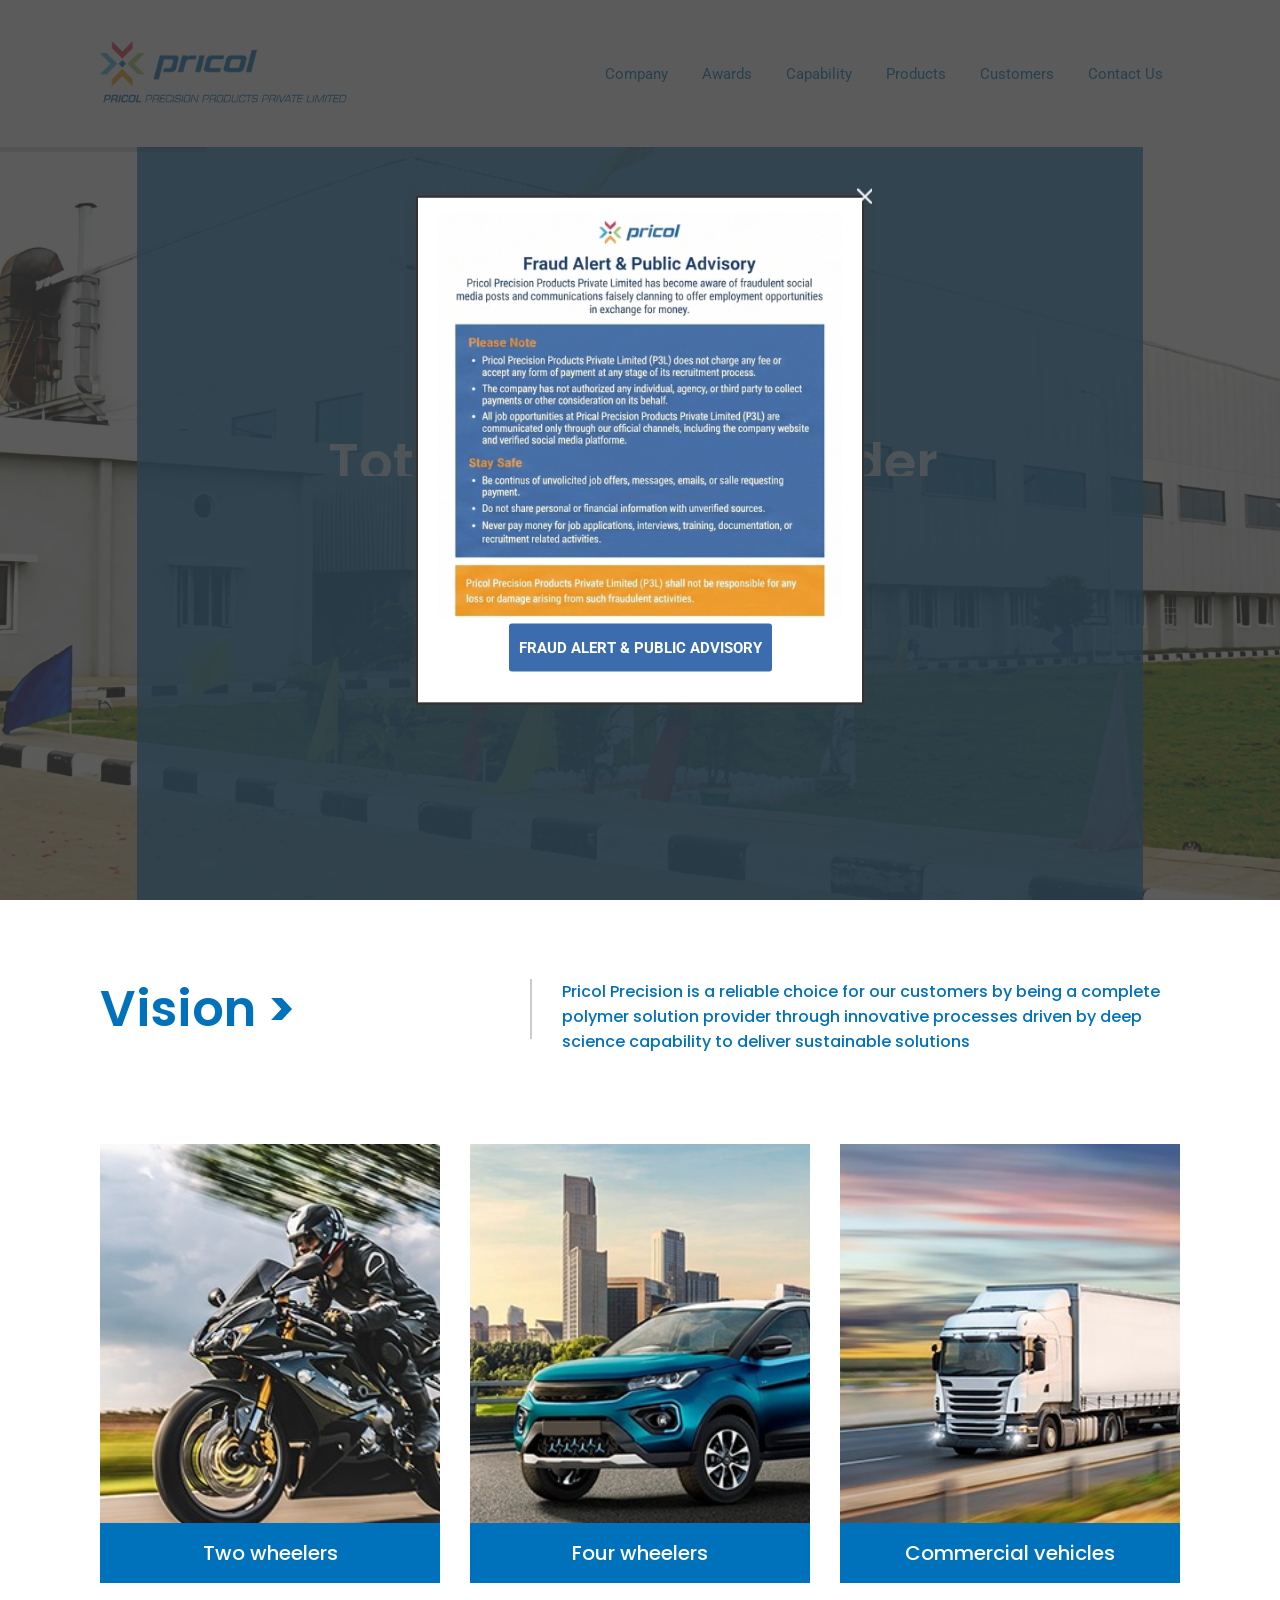
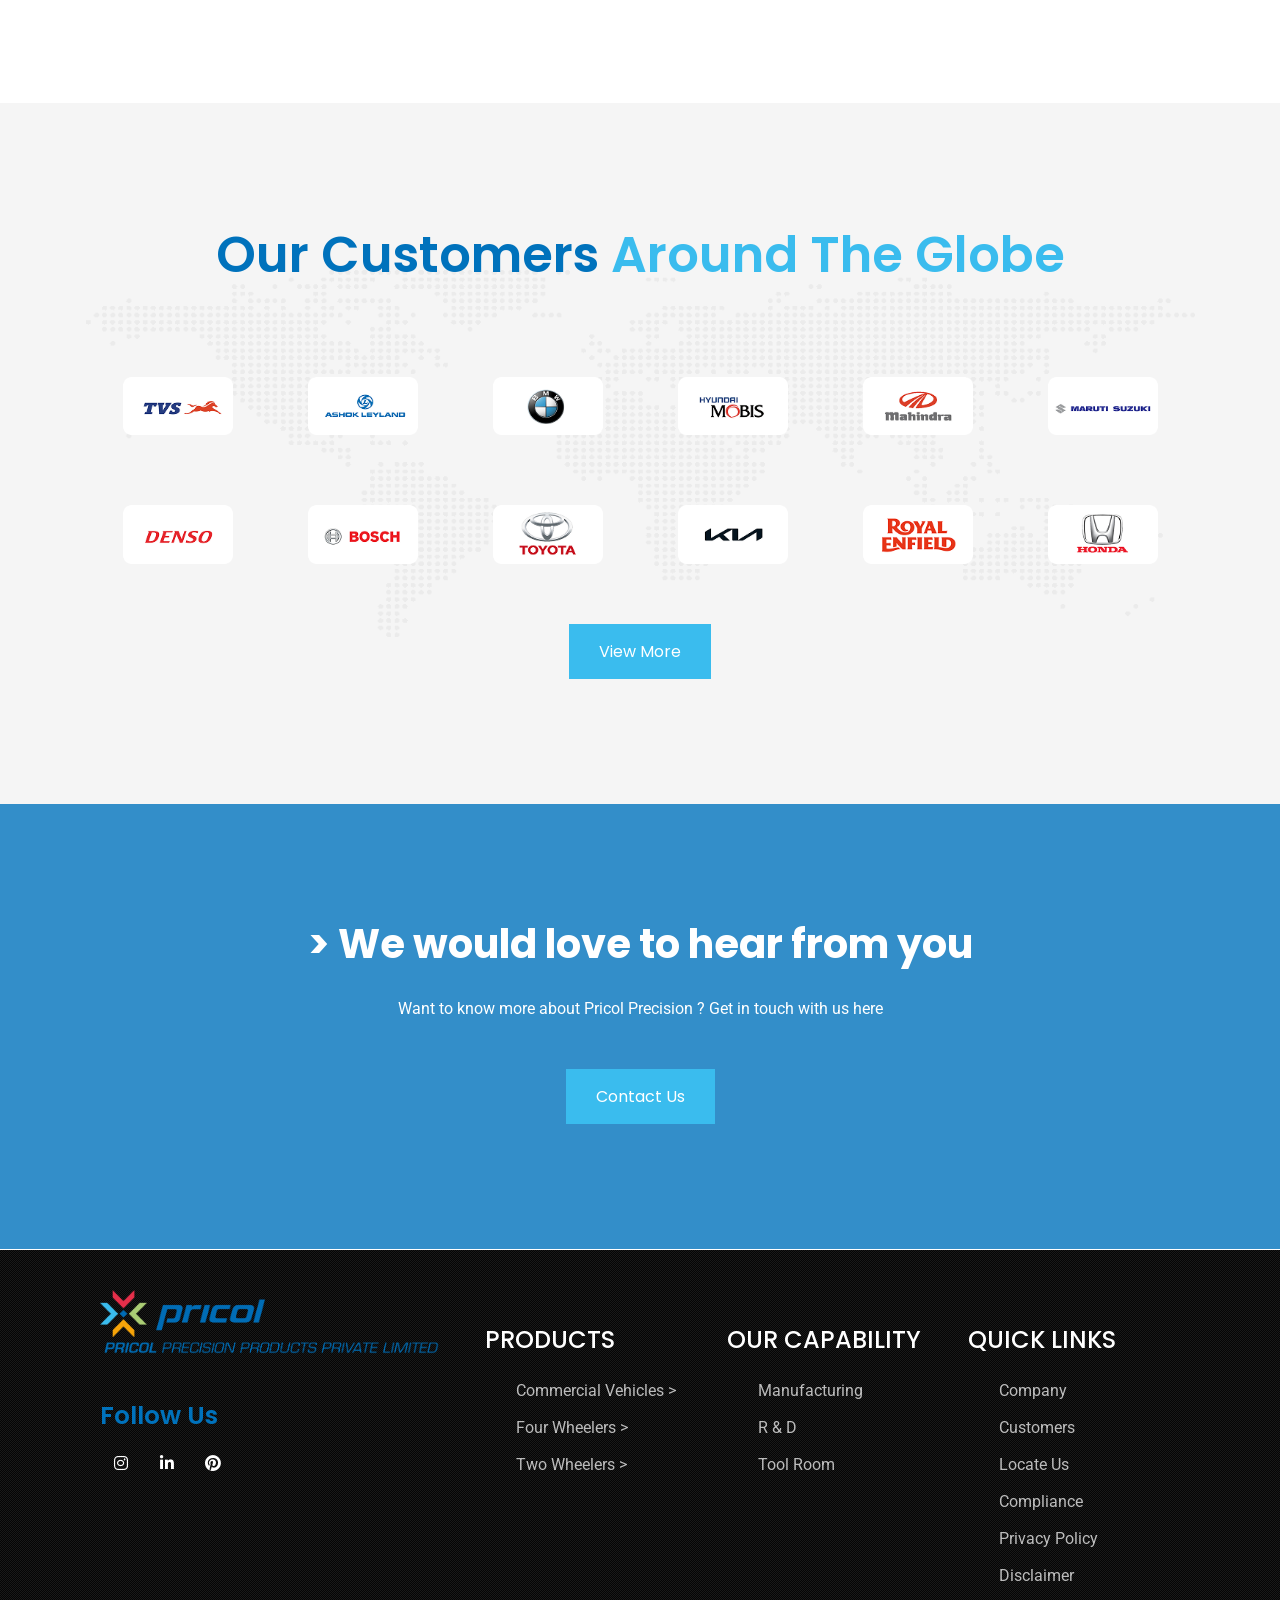
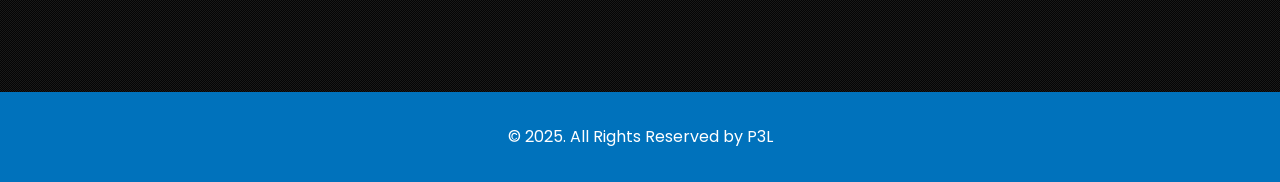
==== commit f536678b: "feat: add fraud alert page, annual returns, and update site links and assets" ====
--- a/index.html
+++ b/index.html
@@ -1,1090 +1,5219 @@
-﻿<!DOCTYPE html><html lang="en-US"><head>
-    <meta charset="utf-8">
-    <title>Pricol Precision Products Private Limited</title>
-    <meta name="viewport" content="width=device-width, initial-scale=1">
-    <meta http-equiv="X-UA-Compatible" content="IE=edge">
-    <meta name="robots" content="max-image-preview:large">
-<link rel="dns-prefetch" href="//fonts.googleapis.com">
-<style id="wp-img-auto-sizes-contain-inline-css">
-img:is([sizes=auto i],[sizes^="auto," i]){contain-intrinsic-size:3000px 1500px}
-/*# sourceURL=wp-img-auto-sizes-contain-inline-css */
-</style>
-<link rel="stylesheet" id="layerslider-css" href="css/layerslider.css" media="all">
-<style id="wp-emoji-styles-inline-css">
-
-	img.wp-smiley, img.emoji {
-		display: inline !important;
-		border: none !important;
-		box-shadow: none !important;
-		height: 1em !important;
-		width: 1em !important;
-		margin: 0 0.07em !important;
-		vertical-align: -0.1em !important;
-		background: none !important;
-		padding: 0 !important;
-	}
-/*# sourceURL=wp-emoji-styles-inline-css */
-</style>
-<style id="wp-block-library-inline-css">
-:root{--wp-block-synced-color:#7a00df;--wp-block-synced-color--rgb:122,0,223;--wp-bound-block-color:var(--wp-block-synced-color);--wp-editor-canvas-background:#ddd;--wp-admin-theme-color:#007cba;--wp-admin-theme-color--rgb:0,124,186;--wp-admin-theme-color-darker-10:#006ba1;--wp-admin-theme-color-darker-10--rgb:0,107,160.5;--wp-admin-theme-color-darker-20:#005a87;--wp-admin-theme-color-darker-20--rgb:0,90,135;--wp-admin-border-width-focus:2px}@media (min-resolution:192dpi){:root{--wp-admin-border-width-focus:1.5px}}.wp-element-button{cursor:pointer}:root .has-very-light-gray-background-color{background-color:#eee}:root .has-very-dark-gray-background-color{background-color:#313131}:root .has-very-light-gray-color{color:#eee}:root .has-very-dark-gray-color{color:#313131}:root .has-vivid-green-cyan-to-vivid-cyan-blue-gradient-background{background:linear-gradient(135deg,#00d084,#0693e3)}:root .has-purple-crush-gradient-background{background:linear-gradient(135deg,#34e2e4,#4721fb 50%,#ab1dfe)}:root .has-hazy-dawn-gradient-background{background:linear-gradient(135deg,#faaca8,#dad0ec)}:root .has-subdued-olive-gradient-background{background:linear-gradient(135deg,#fafae1,#67a671)}:root .has-atomic-cream-gradient-background{background:linear-gradient(135deg,#fdd79a,#004a59)}:root .has-nightshade-gradient-background{background:linear-gradient(135deg,#330968,#31cdcf)}:root .has-midnight-gradient-background{background:linear-gradient(135deg,#020381,#2874fc)}:root{--wp--preset--font-size--normal:16px;--wp--preset--font-size--huge:42px}.has-regular-font-size{font-size:1em}.has-larger-font-size{font-size:2.625em}.has-normal-font-size{font-size:var(--wp--preset--font-size--normal)}.has-huge-font-size{font-size:var(--wp--preset--font-size--huge)}:root .has-text-align-center{text-align:center}:root .has-text-align-left{text-align:left}:root .has-text-align-right{text-align:right}.has-fit-text{white-space:nowrap!important}#end-resizable-editor-section{display:none}.aligncenter{clear:both}.items-justified-left{justify-content:flex-start}.items-justified-center{justify-content:center}.items-justified-right{justify-content:flex-end}.items-justified-space-between{justify-content:space-between}.screen-reader-text{word-wrap:normal!important;border:0;clip-path:inset(50%);height:1px;margin:-1px;overflow:hidden;padding:0;position:absolute;width:1px}.screen-reader-text:focus{background-color:#ddd;clip-path:none;color:#444;display:block;font-size:1em;height:auto;left:5px;line-height:normal;padding:15px 23px 14px;text-decoration:none;top:5px;width:auto;z-index:100000}html :where(.has-border-color){border-style:solid}html :where([style*=border-color]){border-style:solid}html :where([style*=border-top-color]){border-top-style:solid}html :where([style*=border-right-color]){border-right-style:solid}html :where([style*=border-bottom-color]){border-bottom-style:solid}html :where([style*=border-left-color]){border-left-style:solid}html :where([style*=border-width]){border-style:solid}html :where([style*=border-top-width]){border-top-style:solid}html :where([style*=border-right-width]){border-right-style:solid}html :where([style*=border-bottom-width]){border-bottom-style:solid}html :where([style*=border-left-width]){border-left-style:solid}html :where(img[class*=wp-image-]){height:auto;max-width:100%}:where(figure){margin:0 0 1em}html :where(.is-position-sticky){--wp-admin--admin-bar--position-offset:var(--wp-admin--admin-bar--height,0px)}@media screen and (max-width:600px){html :where(.is-position-sticky){--wp-admin--admin-bar--position-offset:0px}}
-
-/*# sourceURL=/wp-includes/css/dist/block-library/common.min.css */
-</style>
-<style id="classic-theme-styles-inline-css">
-/*! This file is auto-generated */
-.wp-block-button__link{color:#fff;background-color:#32373c;border-radius:9999px;box-shadow:none;text-decoration:none;padding:calc(.667em + 2px) calc(1.333em + 2px);font-size:1.125em}.wp-block-file__button{background:#32373c;color:#fff;text-decoration:none}
-/*# sourceURL=/wp-includes/css/classic-themes.min.css */
-</style>
-
-<link rel="stylesheet" id="wc-blocks-style-css" href="css/wc-blocks.css" media="all">
-
-<style id="global-styles-inline-css">
-:root{--wp--preset--aspect-ratio--square: 1;--wp--preset--aspect-ratio--4-3: 4/3;--wp--preset--aspect-ratio--3-4: 3/4;--wp--preset--aspect-ratio--3-2: 3/2;--wp--preset--aspect-ratio--2-3: 2/3;--wp--preset--aspect-ratio--16-9: 16/9;--wp--preset--aspect-ratio--9-16: 9/16;--wp--preset--color--black: #000000;--wp--preset--color--cyan-bluish-gray: #abb8c3;--wp--preset--color--white: #ffffff;--wp--preset--color--pale-pink: #f78da7;--wp--preset--color--vivid-red: #cf2e2e;--wp--preset--color--luminous-vivid-orange: #ff6900;--wp--preset--color--luminous-vivid-amber: #fcb900;--wp--preset--color--light-green-cyan: #7bdcb5;--wp--preset--color--vivid-green-cyan: #00d084;--wp--preset--color--pale-cyan-blue: #8ed1fc;--wp--preset--color--vivid-cyan-blue: #0693e3;--wp--preset--color--vivid-purple: #9b51e0;--wp--preset--gradient--vivid-cyan-blue-to-vivid-purple: linear-gradient(135deg,rgb(6,147,227) 0%,rgb(155,81,224) 100%);--wp--preset--gradient--light-green-cyan-to-vivid-green-cyan: linear-gradient(135deg,rgb(122,220,180) 0%,rgb(0,208,130) 100%);--wp--preset--gradient--luminous-vivid-amber-to-luminous-vivid-orange: linear-gradient(135deg,rgb(252,185,0) 0%,rgb(255,105,0) 100%);--wp--preset--gradient--luminous-vivid-orange-to-vivid-red: linear-gradient(135deg,rgb(255,105,0) 0%,rgb(207,46,46) 100%);--wp--preset--gradient--very-light-gray-to-cyan-bluish-gray: linear-gradient(135deg,rgb(238,238,238) 0%,rgb(169,184,195) 100%);--wp--preset--gradient--cool-to-warm-spectrum: linear-gradient(135deg,rgb(74,234,220) 0%,rgb(151,120,209) 20%,rgb(207,42,186) 40%,rgb(238,44,130) 60%,rgb(251,105,98) 80%,rgb(254,248,76) 100%);--wp--preset--gradient--blush-light-purple: linear-gradient(135deg,rgb(255,206,236) 0%,rgb(152,150,240) 100%);--wp--preset--gradient--blush-bordeaux: linear-gradient(135deg,rgb(254,205,165) 0%,rgb(254,45,45) 50%,rgb(107,0,62) 100%);--wp--preset--gradient--luminous-dusk: linear-gradient(135deg,rgb(255,203,112) 0%,rgb(199,81,192) 50%,rgb(65,88,208) 100%);--wp--preset--gradient--pale-ocean: linear-gradient(135deg,rgb(255,245,203) 0%,rgb(182,227,212) 50%,rgb(51,167,181) 100%);--wp--preset--gradient--electric-grass: linear-gradient(135deg,rgb(202,248,128) 0%,rgb(113,206,126) 100%);--wp--preset--gradient--midnight: linear-gradient(135deg,rgb(2,3,129) 0%,rgb(40,116,252) 100%);--wp--preset--font-size--small: 13px;--wp--preset--font-size--medium: 20px;--wp--preset--font-size--large: 36px;--wp--preset--font-size--x-large: 42px;--wp--preset--spacing--20: 0.44rem;--wp--preset--spacing--30: 0.67rem;--wp--preset--spacing--40: 1rem;--wp--preset--spacing--50: 1.5rem;--wp--preset--spacing--60: 2.25rem;--wp--preset--spacing--70: 3.38rem;--wp--preset--spacing--80: 5.06rem;--wp--preset--shadow--natural: 6px 6px 9px rgba(0, 0, 0, 0.2);--wp--preset--shadow--deep: 12px 12px 50px rgba(0, 0, 0, 0.4);--wp--preset--shadow--sharp: 6px 6px 0px rgba(0, 0, 0, 0.2);--wp--preset--shadow--outlined: 6px 6px 0px -3px rgb(255, 255, 255), 6px 6px rgb(0, 0, 0);--wp--preset--shadow--crisp: 6px 6px 0px rgb(0, 0, 0);}:where(body) { margin: 0; }:where(.is-layout-flex){gap: 0.5em;}:where(.is-layout-grid){gap: 0.5em;}body .is-layout-flex{display: flex;}.is-layout-flex{flex-wrap: wrap;align-items: center;}.is-layout-flex > :is(*, div){margin: 0;}body .is-layout-grid{display: grid;}.is-layout-grid > :is(*, div){margin: 0;}body{padding-top: 0px;padding-right: 0px;padding-bottom: 0px;padding-left: 0px;}:root :where(.wp-element-button, .wp-block-button__link){background-color: #32373c;border-width: 0;color: #fff;font-family: inherit;font-size: inherit;font-style: inherit;font-weight: inherit;letter-spacing: inherit;line-height: inherit;padding-top: calc(0.667em + 2px);padding-right: calc(1.333em + 2px);padding-bottom: calc(0.667em + 2px);padding-left: calc(1.333em + 2px);text-decoration: none;text-transform: inherit;}.has-black-color{color: var(--wp--preset--color--black) !important;}.has-cyan-bluish-gray-color{color: var(--wp--preset--color--cyan-bluish-gray) !important;}.has-white-color{color: var(--wp--preset--color--white) !important;}.has-pale-pink-color{color: var(--wp--preset--color--pale-pink) !important;}.has-vivid-red-color{color: var(--wp--preset--color--vivid-red) !important;}.has-luminous-vivid-orange-color{color: var(--wp--preset--color--luminous-vivid-orange) !important;}.has-luminous-vivid-amber-color{color: var(--wp--preset--color--luminous-vivid-amber) !important;}.has-light-green-cyan-color{color: var(--wp--preset--color--light-green-cyan) !important;}.has-vivid-green-cyan-color{color: var(--wp--preset--color--vivid-green-cyan) !important;}.has-pale-cyan-blue-color{color: var(--wp--preset--color--pale-cyan-blue) !important;}.has-vivid-cyan-blue-color{color: var(--wp--preset--color--vivid-cyan-blue) !important;}.has-vivid-purple-color{color: var(--wp--preset--color--vivid-purple) !important;}.has-black-background-color{background-color: var(--wp--preset--color--black) !important;}.has-cyan-bluish-gray-background-color{background-color: var(--wp--preset--color--cyan-bluish-gray) !important;}.has-white-background-color{background-color: var(--wp--preset--color--white) !important;}.has-pale-pink-background-color{background-color: var(--wp--preset--color--pale-pink) !important;}.has-vivid-red-background-color{background-color: var(--wp--preset--color--vivid-red) !important;}.has-luminous-vivid-orange-background-color{background-color: var(--wp--preset--color--luminous-vivid-orange) !important;}.has-luminous-vivid-amber-background-color{background-color: var(--wp--preset--color--luminous-vivid-amber) !important;}.has-light-green-cyan-background-color{background-color: var(--wp--preset--color--light-green-cyan) !important;}.has-vivid-green-cyan-background-color{background-color: var(--wp--preset--color--vivid-green-cyan) !important;}.has-pale-cyan-blue-background-color{background-color: var(--wp--preset--color--pale-cyan-blue) !important;}.has-vivid-cyan-blue-background-color{background-color: var(--wp--preset--color--vivid-cyan-blue) !important;}.has-vivid-purple-background-color{background-color: var(--wp--preset--color--vivid-purple) !important;}.has-black-border-color{border-color: var(--wp--preset--color--black) !important;}.has-cyan-bluish-gray-border-color{border-color: var(--wp--preset--color--cyan-bluish-gray) !important;}.has-white-border-color{border-color: var(--wp--preset--color--white) !important;}.has-pale-pink-border-color{border-color: var(--wp--preset--color--pale-pink) !important;}.has-vivid-red-border-color{border-color: var(--wp--preset--color--vivid-red) !important;}.has-luminous-vivid-orange-border-color{border-color: var(--wp--preset--color--luminous-vivid-orange) !important;}.has-luminous-vivid-amber-border-color{border-color: var(--wp--preset--color--luminous-vivid-amber) !important;}.has-light-green-cyan-border-color{border-color: var(--wp--preset--color--light-green-cyan) !important;}.has-vivid-green-cyan-border-color{border-color: var(--wp--preset--color--vivid-green-cyan) !important;}.has-pale-cyan-blue-border-color{border-color: var(--wp--preset--color--pale-cyan-blue) !important;}.has-vivid-cyan-blue-border-color{border-color: var(--wp--preset--color--vivid-cyan-blue) !important;}.has-vivid-purple-border-color{border-color: var(--wp--preset--color--vivid-purple) !important;}.has-vivid-cyan-blue-to-vivid-purple-gradient-background{background: var(--wp--preset--gradient--vivid-cyan-blue-to-vivid-purple) !important;}.has-light-green-cyan-to-vivid-green-cyan-gradient-background{background: var(--wp--preset--gradient--light-green-cyan-to-vivid-green-cyan) !important;}.has-luminous-vivid-amber-to-luminous-vivid-orange-gradient-background{background: var(--wp--preset--gradient--luminous-vivid-amber-to-luminous-vivid-orange) !important;}.has-luminous-vivid-orange-to-vivid-red-gradient-background{background: var(--wp--preset--gradient--luminous-vivid-orange-to-vivid-red) !important;}.has-very-light-gray-to-cyan-bluish-gray-gradient-background{background: var(--wp--preset--gradient--very-light-gray-to-cyan-bluish-gray) !important;}.has-cool-to-warm-spectrum-gradient-background{background: var(--wp--preset--gradient--cool-to-warm-spectrum) !important;}.has-blush-light-purple-gradient-background{background: var(--wp--preset--gradient--blush-light-purple) !important;}.has-blush-bordeaux-gradient-background{background: var(--wp--preset--gradient--blush-bordeaux) !important;}.has-luminous-dusk-gradient-background{background: var(--wp--preset--gradient--luminous-dusk) !important;}.has-pale-ocean-gradient-background{background: var(--wp--preset--gradient--pale-ocean) !important;}.has-electric-grass-gradient-background{background: var(--wp--preset--gradient--electric-grass) !important;}.has-midnight-gradient-background{background: var(--wp--preset--gradient--midnight) !important;}.has-small-font-size{font-size: var(--wp--preset--font-size--small) !important;}.has-medium-font-size{font-size: var(--wp--preset--font-size--medium) !important;}.has-large-font-size{font-size: var(--wp--preset--font-size--large) !important;}.has-x-large-font-size{font-size: var(--wp--preset--font-size--x-large) !important;}
-/*# sourceURL=global-styles-inline-css */
-</style>
-
-<link rel="stylesheet" id="contact-form-7-css" href="css/styles.css" media="all">
-<link rel="stylesheet" id="dt-animation-css-css" href="css/animations.css" media="all">
-<link rel="stylesheet" id="dt-slick-css-css" href="css/slick.css" media="all">
-<link rel="stylesheet" id="dt-swiper-css-css" href="css/swiper.min.css" media="all">
-<link rel="stylesheet" id="dt-scrolltabs-css-css" href="css/dt-scrolltabs.css" media="all">
-<link rel="stylesheet" id="dt-sc-css-css" href="css/shortcodes.css" media="all">
-<link rel="stylesheet" id="woocommerce-layout-css" href="css/woocommerce-layout.css" media="all">
-<link rel="stylesheet" id="woocommerce-smallscreen-css" href="css/woocommerce-smallscreen.css" media="only screen and (max-width: 768px)">
-<link rel="stylesheet" id="woocommerce-general-css" href="css/woocommerce.css" media="all">
-<style id="woocommerce-inline-inline-css">
-.woocommerce form .form-row .required { visibility: visible; }
-/*# sourceURL=woocommerce-inline-inline-css */
-</style>
-<link rel="stylesheet" id="fontawesome-icons-css" href="css/fontawesome-all.min.css" media="all">
-<link rel="stylesheet" id="dtportfolio-animation-css" href="css/animations_1.css" media="all">
-<link rel="stylesheet" id="dtportfolio-fullpage-css" href="css/jquery.fullPage.css" media="all">
-<link rel="stylesheet" id="dtportfolio-ilightbox-css" href="css/ilightbox.css" media="all">
-<link rel="stylesheet" id="dtportfolio-multiscroll-css" href="css/jquery.multiscroll.css" media="all">
-<link rel="stylesheet" id="dtportfolio-swiper-css" href="css/swiper.min_1.css" media="all">
-<link rel="stylesheet" id="dtportfolio-frontend-css" href="css/frontend.css" media="all">
-<style id="dtportfolio-frontend-inline-css">
-.dtportfolio-item .dtportfolio-image-overlay .links a:hover, .dtportfolio-item .dtportfolio-image-overlay a:hover, .dtportfolio-fullpage-carousel .dtportfolio-fullpage-carousel-content a:hover,
-		.dtportfolio-item.dtportfolio-hover-modern-title .dtportfolio-image-overlay .links a:hover, .dtportfolio-swiper-pagination-holder .dtportfolio-swiper-playpause:hover, .dtportfolio-sorting a.active-sort,
-		.dtportfolio-sorting a:hover { color:#3abcee}.dtportfolio-swiper-pagination-holder .swiper-pagination-bullet-active { background:#3abcee} .dtportfolio-item.dtportfolio-hover-girly .dtportfolio-image-overlay { background: rgba(58,188,238,0.8) }
-.dtportfolio-item.dtportfolio-hover-girly .dtportfolio-image-overlay .links a, .dtportfolio-item.dtportfolio-hover-girly .dtportfolio-image-overlay a:hover { color:#0072bc}.dtportfolio-item.dtportfolio-hover-girly.details-below-image .details-holder h2, .dtportfolio-item.dtportfolio-hover-girly .dtportfolio-image-overlay .links a:hover, .post-nav-container.type4 a:hover { background:#0072bc}
-/*# sourceURL=dtportfolio-frontend-inline-css */
-</style>
-<link rel="stylesheet" id="dtportfolio-responsive-css" href="css/responsive.css" media="all">
-<link rel="preconnect" href="https://fonts.googleapis.com">
-<link rel="preconnect" href="https://fonts.gstatic.com" crossorigin>
-<link rel="stylesheet" href="https://fonts.googleapis.com/css2?family=Poppins:ital,wght@0,300;0,400;0,500;0,600;0,700;1,400&family=Roboto:ital,wght@0,400;0,500;0,700;1,400&display=swap" media="all">
-<link rel="stylesheet" id="js_composer_front-css" href="css/js_composer.min.css" media="all">
-<link rel="stylesheet" id="bsf-Defaults-css" href="css/Defaults.css" media="all">
-<link rel="stylesheet" id="ultimate-vc-addons-style-css" href="css/style.min.css" media="all">
-<link rel="stylesheet" id="ultimate-vc-addons-animate-css" href="css/animate.min.css" media="all">
-<link rel="stylesheet" id="ultimate-vc-addons-modal-css" href="css/modal.min.css" media="all">
-<link rel="stylesheet" id="patrai-parent-css" href="css/style.css" media="all">
-<link rel="stylesheet" id="patrai-css" href="css/style_1.css" media="all">
-<link rel="stylesheet" id="patrai-base-css" href="css/base.css" media="all">
-<link rel="stylesheet" id="patrai-grid-css" href="css/grid.css" media="all">
-<link rel="stylesheet" id="patrai-widget-css" href="css/widget.css" media="all">
-<link rel="stylesheet" id="patrai-layout-css" href="css/layout.css" media="all">
-<link rel="stylesheet" id="patrai-blog-css" href="css/blog.css" media="all">
-<link rel="stylesheet" id="patrai-contact-css" href="css/contact.css" media="all">
-<link rel="stylesheet" id="patrai-custom-class-css" href="css/custom-class.css" media="all">
-<link rel="stylesheet" id="patrai-browsers-css" href="css/browsers.css" media="all">
-<link rel="stylesheet" id="prettyphoto-css" href="css/prettyPhoto.min.css" media="all">
-<link rel="stylesheet" id="custom-font-awesome-css" href="css/all.min.css" media="all">
-<link rel="stylesheet" id="pe-icon-7-stroke-css" href="css/pe-icon-7-stroke.css" media="all">
-<link rel="stylesheet" id="stroke-gap-icons-style-css" href="css/stroke-gap-icons-style.css" media="all">
-<link rel="stylesheet" id="icon-moon-css" href="css/icon-moon.css" media="all">
-<link rel="stylesheet" id="material-design-iconic-css" href="css/material-design-iconic-font.min.css" media="all">
-<link rel="stylesheet" id="patrai-woo-css" href="css/woocommerce_1.css" media="all">
-<link rel="stylesheet" id="patrai-woo-default-css" href="css/woocommerce-default.css" media="all">
-<link rel="stylesheet" id="patrai-woo-hovers-css" href="css/woocommerce-hovers.css" media="all">
-<link rel="stylesheet" id="patrai-woo-custom-css" href="css/woocommerce-custom.css" media="all">
-<link rel="stylesheet" id="patrai-customevent-css" href="css/custom.css" media="all">
-<link rel="stylesheet" id="patrai-popup-css-css" href="css/magnific-popup.css" media="all">
-<link rel="stylesheet" id="bxslider-css-css" href="css/jquery.bxslider.min.css" media="all">
-<link rel="stylesheet" id="patrai-custom-css" href="css/blog-single.css" media="all">
-<style id="patrai-custom-inline-css">
-.dt-sc-menu-sorting a { color: rgba(58,188,238, 0.6) }
-.dt-sc-team.type2 .dt-sc-team-thumb .dt-sc-team-thumb-overlay, .dt-sc-hexagon-image span:before, .dt-sc-keynote-speakers .dt-sc-speakers-thumb .dt-sc-speakers-thumb-overlay {  background: rgba(58,188,238, 0.9) }
-.portfolio .image-overlay, .recent-portfolio-widget ul li a:before, .dt-sc-fitness-program-short-details-wrapper .dt-sc-fitness-program-short-details { background: rgba(58,188,238, 0.9) }
-.dt-sc-custom-icon-box .dt-sc-icon-box.type7.dt-skin-primary-bg:hover { background: rgba(58,188,238, 0.8) }
-.dt-sc-boxed-style.dt-sc-post-entry .blog-entry.sticky, .dt-sc-post-entry.entry-cover-layout .blog-entry.sticky  { box-shadow: inset 0 0 1px 3px #3abcee}
-.apply-no-space .dt-sc-boxed-style.dt-sc-post-entry .blog-entry.sticky, .apply-no-space .dt-sc-post-entry.entry-cover-layout .blog-entry.sticky { box-shadow: inset 0 0 1px 3px #3abcee}
-.dt-sc-simple-style.dt-sc-post-entry.entry-grid-layout .blog-entry.sticky, .dt-related-carousel div[class*="carousel-"] > div { box-shadow: 0 0 1px 1px #3abcee}
-.dt-sc-content-overlay-style.dt-sc-post-entry.entry-grid-layout .blog-entry.sticky .entry-thumb { box-shadow: 0 -3px 0 0 #3abcee}
-.dt-sc-modern-style.dt-sc-post-entry .blog-entry:hover { box-shadow: 0 5px 0 0 #3abcee}
-.dt-sc-grungy-boxed-style.dt-sc-post-entry .blog-entry:before, .dt-sc-title-overlap-style.dt-sc-post-entry .blog-entry:before { box-shadow: inset 0 0 0 1px #3abcee}
-.dt-sc-icon-box.type10 .icon-wrapper:before, .dt-sc-pr-tb-col.type2 .dt-sc-tb-header:before { box-shadow:5px 0px 0px 0px #3abcee}
-.dt-sc-icon-box.type10:hover .icon-wrapper:before { box-shadow:7px 0px 0px 0px #3abcee}
-.dt-sc-counter.type6 .dt-sc-counter-icon-holder:before { box-shadow:5px 1px 0px 0px #3abcee}
-.dt-sc-button.with-shadow.white, .dt-sc-pr-tb-col.type2 .dt-sc-buy-now a { box-shadow:3px 3px 0px 0px #3abcee}
-.dt-sc-restaurant-events-list .dt-sc-restaurant-event-details h6:before { border-bottom-color: rgba(58,188,238,0.6) }
-.portfolio.type4 .image-overlay, .dt-sc-timeline-section.type4 .dt-sc-timeline-thumb-overlay, .dt-sc-yoga-classes .dt-sc-yoga-classes-image-wrapper:before, .dt-sc-yoga-course .dt-sc-yoga-course-thumb-overlay, .dt-sc-yoga-program .dt-sc-yoga-program-thumb-overlay, .dt-sc-yoga-pose .dt-sc-yoga-pose-thumb:before, .dt-sc-yoga-teacher .dt-sc-yoga-teacher-thumb:before, .dt-sc-doctors .dt-sc-doctors-thumb-overlay, .dt-sc-event-addon > .dt-sc-event-addon-date, .dt-sc-course .dt-sc-course-overlay, .dt-sc-process-steps .dt-sc-process-thumb-overlay { background: rgba(58,188,238,0.85) }
-.dt-sc-pr-tb-col.type3 .dt-sc-tb-header, .dt-sc-pr-tb-col.type3:hover .dt-sc-pr-tb-col-wrapper, .dt-sc-pr-tb-col.type3.selected .dt-sc-pr-tb-col-wrapper, .dt-sc-pr-tb-col ul.dt-sc-pricing-table-type4-item li.first, .dt-sc-pr-tb-col:hover ul.dt-sc-pricing-table-type4-item, .dt-sc-pr-tb-col ul.dt-sc-pricing-table-type4-item.selected { background: rgba(58,188,238,0.2) }
-@media only screen and (max-width: 767px) { .dt-sc-contact-info.type4:after, .dt-sc-icon-box.type10 .icon-content h4:after, .dt-sc-counter.type6.last h4::before, .dt-sc-counter.type6 h4::after, .dt-sc-timeline-section.dt-sc-vc-special:after { background-color:#3abcee} }
-@media only screen and (max-width: 767px) { .dt-sc-timeline-section.type2, .dt-sc-timeline-section.type2::before { border-color:#3abcee} }
-.dt-sc-contact-info.type4:hover span:after {
-				-webkit-box-shadow: -5px -5px 0px 0px#3abcee;
-				-moz-box-shadow: -5px -5px 0px 0px#3abcee;
-				-ms-box-shadow: -5px -5px 0px 0px#3abcee;
-				-o-box-shadow: -5px -5px 0px 0px#3abcee;
-				box-shadow: -5px -5px 0px 0px#3abcee;
-			}
-.dt-sc-product-image-360-popup-viewer-holder .dt-sc-product-image-360-viewer-enlarger { background-color: rgba(58,188,238, 0.75) }
-.dt-sc-product-image-gallery-container .dt-sc-product-image-gallery-thumb-enlarger { background-color: rgba(58,188,238, 0.95) }
-.woocommerce ul.products.product-border-type-default.product-border-position-left.product-bordershadow-highlight-default li.product .product-wrapper,
-				.woocommerce ul.products.product-border-type-thumb.product-border-position-left.product-bordershadow-highlight-default li.product .product-thumb,
-
-				.woocommerce ul.products.product-border-type-default.product-border-position-left.product-bordershadow-highlight-onhover li.product:hover .product-wrapper,
-				.woocommerce ul.products.product-border-type-thumb.product-border-position-left.product-bordershadow-highlight-onhover li.product:hover .product-thumb { -webkit-box-shadow: -4px 0 0 0 #3abcee; box-shadow: -4px 0 0 0 #3abcee; }
-.woocommerce ul.products.product-border-type-default.product-border-position-right.product-bordershadow-highlight-default li.product .product-wrapper,
-				.woocommerce ul.products.product-border-type-thumb.product-border-position-right.product-bordershadow-highlight-default li.product .product-thumb,
-
-				.woocommerce ul.products.product-border-type-default.product-border-position-right.product-bordershadow-highlight-onhover li.product:hover .product-wrapper,
-				.woocommerce ul.products.product-border-type-thumb.product-border-position-right.product-bordershadow-highlight-onhover li.product:hover .product-thumb { -webkit-box-shadow: 4px 0 0 0 #3abcee; box-shadow: 4px 0 0 0 #3abcee; }
-.woocommerce ul.products.product-border-type-default.product-border-position-top.product-bordershadow-highlight-default li.product .product-wrapper,
-				.woocommerce ul.products.product-border-type-thumb.product-border-position-top.product-bordershadow-highlight-default li.product .product-thumb,
-
-				.woocommerce ul.products.product-border-type-default.product-border-position-top.product-bordershadow-highlight-onhover li.product:hover .product-wrapper,
-				.woocommerce ul.products.product-border-type-thumb.product-border-position-top.product-bordershadow-highlight-onhover li.product:hover .product-thumb { -webkit-box-shadow: 0 -4px 0 0 #3abcee; box-shadow: 0 -4px 0 0 #3abcee; }
-.woocommerce ul.products.product-border-type-default.product-border-position-bottom.product-bordershadow-highlight-default li.product .product-wrapper,
-				.woocommerce ul.products.product-border-type-thumb.product-border-position-bottom.product-bordershadow-highlight-default li.product .product-thumb,
-
-				.woocommerce ul.products.product-border-type-default.product-border-position-bottom.product-bordershadow-highlight-onhover li.product:hover .product-wrapper,
-				.woocommerce ul.products.product-border-type-thumb.product-border-position-bottom.product-bordershadow-highlight-onhover li.product:hover .product-thumb { -webkit-box-shadow: 0 4px 0 0 #3abcee; box-shadow: 0 4px 0 0 #3abcee; }
-.woocommerce ul.products.product-border-type-default.product-border-position-top-left.product-bordershadow-highlight-default li.product .product-wrapper,
-				.woocommerce ul.products.product-border-type-thumb.product-border-position-top-left.product-bordershadow-highlight-default li.product .product-thumb,
-
-				.woocommerce ul.products.product-border-type-default.product-border-position-top-left.product-bordershadow-highlight-onhover li.product:hover .product-wrapper,
-				.woocommerce ul.products.product-border-type-thumb.product-border-position-top-left.product-bordershadow-highlight-onhover li.product:hover .product-thumb { -webkit-box-shadow: -4px -4px 0 0 #3abcee; box-shadow: -4px -4px 0 0 #3abcee; }
-.woocommerce ul.products.product-border-type-default.product-border-position-top-right.product-bordershadow-highlight-default li.product .product-wrapper,
-				.woocommerce ul.products.product-border-type-thumb.product-border-position-top-right.product-bordershadow-highlight-default li.product .product-thumb,
-
-				.woocommerce ul.products.product-border-type-default.product-border-position-top-right.product-bordershadow-highlight-onhover li.product:hover .product-wrapper,
-				.woocommerce ul.products.product-border-type-thumb.product-border-position-top-right.product-bordershadow-highlight-onhover li.product:hover .product-thumb { -webkit-box-shadow: 4px -4px 0 0 #3abcee; box-shadow: 4px -4px 0 0 #3abcee; }
-.woocommerce ul.products.product-border-type-default.product-border-position-bottom-left.product-bordershadow-highlight-default li.product .product-wrapper,
-				.woocommerce ul.products.product-border-type-thumb.product-border-position-bottom-left.product-bordershadow-highlight-default li.product .product-thumb,
-
-				.woocommerce ul.products.product-border-type-default.product-border-position-bottom-left.product-bordershadow-highlight-onhover li.product:hover .product-wrapper,
-				.woocommerce ul.products.product-border-type-thumb.product-border-position-bottom-left.product-bordershadow-highlight-onhover li.product:hover .product-thumb { -webkit-box-shadow: -4px 4px 0 0 #3abcee; box-shadow: -4px 4px 0 0 #3abcee; }
-.woocommerce ul.products.product-border-type-default.product-border-position-bottom-right.product-bordershadow-highlight-default li.product .product-wrapper,
-				.woocommerce ul.products.product-border-type-thumb.product-border-position-bottom-right.product-bordershadow-highlight-default li.product .product-thumb,
-
-				.woocommerce ul.products.product-border-type-default.product-border-position-bottom-right.product-bordershadow-highlight-onhover li.product:hover .product-wrapper,
-				.woocommerce ul.products.product-border-type-thumb.product-border-position-bottom-right.product-bordershadow-highlight-onhover li.product:hover .product-thumb { -webkit-box-shadow: 4px 4px 0 0 #3abcee; box-shadow: 4px 4px 0 0 #3abcee; }
-.woocommerce ul.products.product-shadow-type-default.product-shadow-position-default.product-bordershadow-highlight-default li.product .product-wrapper,
-				.woocommerce ul.products.product-shadow-type-thumb.product-shadow-position-default.product-bordershadow-highlight-default li.product .product-wrapper .product-thumb,
-
-				.woocommerce ul.products.product-shadow-type-default.product-shadow-position-default.product-bordershadow-highlight-onhover li.product:hover .product-wrapper,
-				.woocommerce ul.products.product-shadow-type-thumb.product-shadow-position-default.product-bordershadow-highlight-onhover li.product:hover .product-wrapper .product-thumb { -webkit-box-shadow: 0 0 5px 1px #3abcee; box-shadow: 0 0 5px 1px #3abcee; }
-.woocommerce ul.products.product-shadow-type-default.product-shadow-position-top-left.product-bordershadow-highlight-default li.product .product-wrapper,
-				.woocommerce ul.products.product-shadow-type-thumb.product-shadow-position-top-left.product-bordershadow-highlight-default li.product .product-thumb,
-
-				.woocommerce ul.products.product-shadow-type-default.product-shadow-position-top-left.product-bordershadow-highlight-onhover li.product:hover .product-wrapper,
-				.woocommerce ul.products.product-shadow-type-thumb.product-shadow-position-top-left.product-bordershadow-highlight-onhover li.product:hover .product-thumb { -webkit-box-shadow: -5px -5px 5px 0 #3abcee; box-shadow: -5px -5px 5px 0 #3abcee; }
-.woocommerce ul.products.product-shadow-type-default.product-shadow-position-top-right.product-bordershadow-highlight-default li.product .product-wrapper,
-				.woocommerce ul.products.product-shadow-type-thumb.product-shadow-position-top-right.product-bordershadow-highlight-default li.product .product-thumb,
-
-				.woocommerce ul.products.product-shadow-type-default.product-shadow-position-top-right.product-bordershadow-highlight-onhover li.product:hover .product-wrapper,
-				.woocommerce ul.products.product-shadow-type-thumb.product-shadow-position-top-right.product-bordershadow-highlight-onhover li.product:hover .product-thumb { -webkit-box-shadow: 5px -5px 5px 0 #3abcee; box-shadow: 5px -5px 5px 0 #3abcee; }
-.woocommerce ul.products.product-shadow-type-default.product-shadow-position-bottom-left.product-bordershadow-highlight-default li.product .product-wrapper,
-				.woocommerce ul.products.product-shadow-type-thumb.product-shadow-position-bottom-left.product-bordershadow-highlight-default li.product .product-thumb,
-
-				.woocommerce ul.products.product-shadow-type-default.product-shadow-position-bottom-left.product-bordershadow-highlight-onhover li.product:hover .product-wrapper,
-				.woocommerce ul.products.product-shadow-type-thumb.product-shadow-position-bottom-left.product-bordershadow-highlight-onhover li.product:hover .product-thumb { -webkit-box-shadow: -5px 5px 5px 0 #3abcee; box-shadow: -5px 5px 5px 0 #3abcee; }
-.woocommerce ul.products.product-shadow-type-default.product-shadow-position-bottom-right.product-bordershadow-highlight-default li.product .product-wrapper,
-				.woocommerce ul.products.product-shadow-type-thumb.product-shadow-position-bottom-right.product-bordershadow-highlight-default li.product .product-thumb,
-
-				.woocommerce ul.products.product-shadow-type-default.product-shadow-position-bottom-right.product-bordershadow-highlight-onhover li.product:hover .product-wrapper,
-				.woocommerce ul.products.product-shadow-type-thumb.product-shadow-position-bottom-right.product-bordershadow-highlight-onhover li.product:hover .product-thumb { -webkit-box-shadow: 5px 5px 5px 0 #3abcee; box-shadow: 5px 5px 5px 0 #3abcee; }
-.dt-sc-content-overlay-style.dt-sc-post-entry.entry-grid-layout .blog-entry > div.entry-thumb:after, .dt-sc-custom-image-carousel .ult-item-wrap:before,
-			.blog-single-entry.post-custom-trend div[class*="entry-thumb"].single-preview-img > a:before,
-			.blog-single-entry.post-custom-trend div[class*="entry-thumb"].single-preview-img .entry-gallery-post-slider li:before{ background: rgba(0,114,188,0.6) }
-.dt-sc-team.dt-sc-custom-team .dt-sc-team-thumb:before{ background: rgba(0,114,188,0.3) }
-.dt-sc-event-month-thumb .dt-sc-event-read-more, .dt-sc-training-thumb-overlay{ background: rgba(0,114,188,0.85) }
-.dt-sc-team.hide-social-role-show-on-hover { background: rgba(0,114,188,0.05) }
-.dt-sc-contact-info.type4 span:after {
-				-webkit-box-shadow: 5px 5px 0px 0px#0072bc;
-				-moz-box-shadow: 5px 5px 0px 0px#0072bc;
-				-ms-box-shadow: 5px 5px 0px 0px#0072bc;
-				-o-box-shadow: 5px 5px 0px 0px#0072bc;
-				box-shadow: 5px 5px 0px 0px#0072bc;
-			}
-@media only screen and (max-width: 767px) { .dt-sc-highlight .dt-sc-testimonial.type6 .dt-sc-testimonial-author:after,.dt-sc-highlight .dt-sc-testimonial.type6 .dt-sc-testimonial-author:after,.skin-highlight .dt-sc-testimonial.type6 .dt-sc-testimonial-author:after { background-color:#0072bc} }
-.dt-sc-custom-icon-box .dt-sc-icon-box.type7.dt-skin-secondary-bg:hover { background: rgba(0,114,188, 0.8) }
-.dt-sc-faculty .dt-sc-faculty-thumb-overlay { background: rgba(30,115,190,0.9) }
-@-webkit-keyframes color-change { 0% { color:#3abcee; } 50% { color:#0072bc; }  100% { color:#1e73be; } }
-@-moz-keyframes color-change { 0% { color:#3abcee; } 50% { color:#0072bc; } 100% { color:#1e73be; } }
-@-ms-keyframes color-change { 0% { color:#3abcee; } 50% { color:#0072bc; } 100% { color:#1e73be; }	}
-@-o-keyframes color-change { 0% { color:#3abcee; } 50% { color:#0072bc; } 100% { color:#1e73be; }	}
-@keyframes color-change { 0% { color:#3abcee; } 50% { color:#0072bc; } 100% { color:#1e73be; }	}
-.dt-sc-destination-item .image-overlay:before { background: linear-gradient(to right,rgba(0,114,188, 0.9) 0%, rgba(30,115,190, 0.9) 100%); background: -webkit-linear-gradient(to right,rgba(0,114,188, 0.9) 0%, rgba(30,115,190, 0.9) 100%); background: -moz-linear-gradient(to right,rgba(0,114,188, 0.9) 0%, rgba(30,115,190, 0.9) 100%); background: -ms-linear-gradient(to right,rgba(0,114,188, 0.9) 0%, rgba(30,115,190, 0.9) 100%); }
-
-/*# sourceURL=patrai-custom-inline-css */
-</style>
-<link rel="stylesheet" id="patrai-gutenberg-css" href="css/gutenberg.css" media="all">
-<link rel="stylesheet" id="dtportfolio-designthemes-css" href="css/designthemes.css" media="all">
-<link rel="stylesheet" id="patrai-child-no-kirki-css" href="css/style_2.css" media="all">
-<style id="patrai-child-no-kirki-inline-css">
-body{background-image:url("");background-position:center;background-repeat:repeat;font-family:Roboto;font-size:16px;line-height:30px;color:#616263;text-transform:none;font-style:normal;}.has-primary-background-color,dt-inline-modal > h4{background-color:#3abcee;}.has-primary-color{color:#3abcee;}a, h1 a:hover, h2 a:hover, h3 a:hover, h4 a:hover, h5 a:hover, h6 a:hover, .breadcrumb a:hover{color:#3abcee;}.dt-header-menu ul.dt-primary-nav li > a:hover, .dt-header-menu ul.dt-primary-nav li:hover > a, .dt-header-menu ul.dt-primary-nav li ul.sub-menu li > a:hover, .dt-header-menu ul.dt-primary-nav li ul.sub-menu li:hover > a,
-
-				.dt-header-menu ul.dt-primary-nav li.current-menu-item > a, .dt-header-menu ul.dt-primary-nav li.current-page-item > a, .dt-header-menu ul.dt-primary-nav li.current-menu-ancestor > a, .dt-header-menu ul.dt-primary-nav li.current-page-ancestor > a,
-
-				.dt-header-menu ul.dt-primary-nav li.current_menu_item > a, .dt-header-menu ul.dt-primary-nav li.current_page_item > a, .dt-header-menu ul.dt-primary-nav li.current_menu_ancestor > a, .dt-header-menu ul.dt-primary-nav li.current_page_ancestor > a,
-
-				.dt-header-menu ul.dt-primary-nav li ul.sub-menu li.current-menu-item > a, .dt-header-menu ul.dt-primary-nav li ul.sub-menu li.current-page-item > a, .dt-header-menu ul.dt-primary-nav li ul.sub-menu li.current-menu-ancestor > a, .dt-header-menu ul.dt-primary-nav li ul.sub-menu li.current-page-ancestor > a,
-
-				.dt-header-menu ul.dt-primary-nav li ul.sub-menu li.current_menu_item > a, .dt-header-menu ul.dt-primary-nav li ul.sub-menu li.current_page_item > a, .dt-header-menu ul.dt-primary-nav li ul.sub-menu li.current_menu_ancestor > a, .dt-header-menu ul.dt-primary-nav li ul.sub-menu li.current_page_ancestor > a,
-
-				.dt-header-menu ul.dt-primary-nav li ul.children li.current-menu-item > a, .dt-header-menu ul.dt-primary-nav li ul.children li.current-page-item > a, .dt-header-menu ul.dt-primary-nav li ul.children li.current-menu-ancestor > a, .dt-header-menu ul.dt-primary-nav li ul.children li.current-page-ancestor > a,
-
-				.dt-header-menu ul.dt-primary-nav li ul.children li.current_menu_item > a, .dt-header-menu ul.dt-primary-nav li ul.children li.current_page_item > a, .dt-header-menu ul.dt-primary-nav li ul.children li.current_menu_ancestor > a, .dt-header-menu ul.dt-primary-nav li ul.children li.current_page_ancestor > a,
-
-				.mobile-menu ul.dt-primary-nav li > a:hover, .mobile-menu ul.dt-primary-nav li:hover > a, .mobile-menu ul.dt-primary-nav li ul.sub-menu li > a:hover, .mobile-menu ul.dt-primary-nav li ul.sub-menu li:hover > a,
-
-				.mobile-menu ul.dt-primary-nav li.current-menu-item > a, .mobile-menu ul.dt-primary-nav li.current-page-item > a, .mobile-menu ul.dt-primary-nav li.current-menu-ancestor > a, .mobile-menu ul.dt-primary-nav li.current-page-ancestor > a,
-
-				.mobile-menu ul.dt-primary-nav li.current_menu_item > a, .mobile-menu ul.dt-primary-nav li.current_page_item > a, .mobile-menu ul.dt-primary-nav li.current_menu_ancestor > a, .mobile-menu ul.dt-primary-nav li.current_page_ancestor > a,
-
-				.mobile-menu ul.dt-primary-nav li ul.sub-menu li.current-menu-item > a, .mobile-menu ul.dt-primary-nav li ul.sub-menu li.current-page-item > a, .mobile-menu ul.dt-primary-nav li ul.sub-menu li.current-menu-ancestor > a, .mobile-menu ul.dt-primary-nav li ul.sub-menu li.current-page-ancestor > a,
-
-				.mobile-menu ul.dt-primary-nav li ul.sub-menu li.current_menu_item > a, .mobile-menu ul.dt-primary-nav li ul.sub-menu li.current_page_item > a, .mobile-menu ul.dt-primary-nav li ul.sub-menu li.current_menu_ancestor > a, .mobile-menu ul.dt-primary-nav li ul.sub-menu li.current_page_ancestor > a,
-
-				.mobile-menu ul.dt-primary-nav li ul.children li.current-menu-item > a, .mobile-menu ul.dt-primary-nav li ul.children li.current-page-item > a, .mobile-menu ul.dt-primary-nav li ul.children li.current-menu-ancestor > a, .mobile-menu ul.dt-primary-nav li ul.children li.current-page-ancestor > a,
-
-				.mobile-menu ul.dt-primary-nav li ul.children li.current_menu_item > a, .mobile-menu ul.dt-primary-nav li ul.children li.current_page_item > a, .mobile-menu ul.dt-primary-nav li ul.children li.current_menu_ancestor > a, .mobile-menu ul.dt-primary-nav li ul.children li.current_page_ancestor > a,
-
-				.menu-icons-wrapper .overlay-search #searchform:before, #header .header-25 .dt-sc-sociable:before, #header .header-25 .menu-icons-wrapper .search a, #header .header-25 .cart-info:before, #header .header-25  .dt-header-menu .dt-primary-nav > li:before{color:#3abcee;}
-				.widget #wp-calendar td a:hover, .dt-sc-dark-bg .widget #wp-calendar td a:hover, .secondary-sidebar .widget ul li > a:hover, .dt-sc-practices-list li:before, .secondary-sidebar .type15 .widget.widget_recent_reviews ul li .reviewer, .secondary-sidebar .type15 .widget.widget_top_rated_products ul li .amount.amount,
-
-				#main-menu .menu-item-widget-area-container .widget ul li > a:hover, #main-menu .dt-sc-dark-bg .menu-item-widget-area-container .widget ul li > a:hover, #main-menu .dt-sc-dark-bg .menu-item-widget-area-container .widget_recent_posts .entry-title h4 a:hover, #main-menu ul li.menu-item-simple-parent.dt-sc-dark-bg ul li a:hover, #main-menu .menu-item-widget-area-container .widget li:hover:before{color:#3abcee;}#footer .footer-copyright .menu-links li a:hover, #footer .footer-copyright .copyright-left a:hover, #footer .dt-sc-dark-bg .recent-posts-widget li .entry-meta a:hover, #footer .dt-sc-dark-bg .entry-title h4 a:hover, #footer .dt-sc-dark-bg a:hover, .left-header-footer .dt-sc-sociable.filled li a, .footer-widgets a:hover, #footer a:hover, .dt-sc-skin-color, .dt-sc-skin-color a, #footer .wpcf7-form.bottom-bordered input[type="submit"], #footer .wpcf7-form.bottom-bordered button, #footer .wpcf7-form.bottom-bordered input[type="button"], #footer .wpcf7-form.bottom-bordered input[type="reset"], #footer h1 strong, #footer h2 strong, #footer h3 strong, #footer h4 strong, #footer h5 strong, #footer h6 strong, #footer .dt-sc-dark-bg.map-with-overlay .map-overlay.wpb_column .dt-sc-tabs-horizontal-container ul.dt-sc-tabs-horizontal .scroll_tab_inner li > a:hover, #footer .dt-sc-dark-bg.map-with-overlay .map-overlay.wpb_column .dt-sc-tabs-horizontal-container ul.dt-sc-tabs-horizontal .scroll_tab_inner li > a.current, #footer .dt-sc-light-bg.map-with-overlay .map-overlay.wpb_column .dt-sc-tabs-horizontal-container ul.dt-sc-tabs-horizontal .scroll_tab_inner li > a:hover, #footer .dt-sc-light-bg.map-with-overlay .map-overlay.wpb_column .dt-sc-tabs-horizontal-container ul.dt-sc-tabs-horizontal .scroll_tab_inner li > a.current, .footer-20 .widget .recent-posts-widget li .entry-meta p, #footer .footer-21 .dt-sc-sociable.partially-rounded li > a:hover > i, #footer .footer-22 .dt-sc-newsletter-section.type6 .dt-sc-subscribe-frm input[type="submit"], #footer .footer-22 .dt-sc-newsletter-section.type6 .dt-sc-subscribe-frm input[type="email"], #footer .footer-22 .dt-sc-newsletter-section.type6 .dt-sc-subscribe-frm input[type="text"], #footer .footer-24 .widget.widget_recent_entries ul li .post-date, #footer .footer-25.dt-sc-skin-highlight input[type="submit"], #footer .footer-25.dt-sc-skin-highlight button, #footer .footer-25.dt-sc-skin-highlight input[type="button"], #footer .footer-25.dt-sc-skin-highlight input[type="reset"], #footer .footer-29 .dt-sc-button.fully-rounded-border, .footer-29 .dt-sc-contact-info.type1:hover span, .footer-30 .dt-sc-contact-info.type1 span, #footer .footer-30 .dt-mc-subscribe form .btn-wrap.icon-only i, .footer-34 .wpb_column:hover h3:before, #footer .footer-27 .dt-sc-contact-info.type1 a:hover, #footer .footer-28.footer-copyright.dt-sc-dark-bg a:hover, #footer .footer-20 .dt-sc-footer-section .dt-sc-contact-info a:hover{color:#3abcee;}.dt-sc-post-entry .blog-entry a, .dt-sc-post-entry .blog-entry .entry-title h4 a:hover, .dt-sc-post-entry.entry-cover-layout .blog-entry .entry-title h4 a:hover, .dt-sc-post-entry.entry-cover-layout .blog-entry .entry-button a.dt-sc-button:hover, .dt-sc-post-entry.entry-cover-layout .blog-entry:after, .dt-sc-boxed-style.dt-sc-post-entry .blog-entry > div.entry-meta-group .div:not(.entry-social-share) i, .dt-sc-post-entry.entry-cover-layout .blog-entry .entry-format a:after, .dt-sc-content-overlay-style.dt-sc-post-entry .blog-entry.type-post .entry-format a:hover, .dt-sc-content-overlay-style.dt-sc-post-entry .blog-entry div.entry-tags a, .dt-sc-content-overlay-style.dt-sc-post-entry .blog-entry > div.entry-date i, .dt-sc-post-entry.entry-cover-layout .blog-entry > div.entry-format a:hover, .dt-sc-simple-withbg-style.dt-sc-post-entry .blog-entry .entry-social-share .share > i, .dt-sc-simple-withbg-style.dt-sc-post-entry .blog-entry .entry-button a.dt-sc-button, .dt-sc-simple-withbg-style.dt-sc-post-entry .blog-entry .entry-format a, .dt-sc-trendy-style.dt-sc-post-entry.entry-cover-layout .blog-entry .entry-details a, .dt-sc-trendy-style.dt-sc-post-entry.entry-cover-layout .blog-entry > div a, .dt-sc-trendy-style.dt-sc-post-entry.entry-cover-layout .blog-entry > div.entry-button a:hover, .dt-sc-mobilephone-style.dt-sc-post-entry.entry-cover-layout:hover .blog-entry .entry-title h4 a:hover, .dt-sc-mobilephone-style.dt-sc-post-entry.entry-cover-layout:hover .blog-entry:before, .dt-sc-mobilephone-style.dt-sc-post-entry.entry-cover-layout .blog-entry.sticky:before, .pagination ul li a, .dt-sc-alternate-style.dt-sc-post-entry:hover .blog-entry .entry-format a:before, .dt-sc-simple-withbg-style.dt-sc-post-entry .blog-entry .entry-title h4 span.sticky-post, .dt-sc-simple-withbg-style.dt-sc-post-entry .blog-entry .entry-title h4 span.sticky-post i, .dt-sc-classic-overlay-style.dt-sc-post-entry.entry-grid-layout .blog-entry > .entry-tags > a, .dt-sc-classic-overlay-style.dt-sc-post-entry.entry-grid-layout .blog-entry.sticky .entry-thumb .entry-format a:before, .dt-sc-classic-overlay-style.dt-sc-post-entry .blog-entry .entry-thumb:first-child + .entry-meta-group > div > a:hover, .blog-single-entry.post-custom-minimal div[class*="metagroup-"] div[class*="entry-"] a:hover, .dt-sc-grungy-boxed-style.dt-sc-post-entry .blog-entry.has-post-thumbnail > div.entry-thumb + div.entry-comments a:hover, .dt-sc-grungy-boxed-style.dt-sc-post-entry .blog-entry.has-post-thumbnail > div.entry-thumb + div.entry-likes-views a:hover, .dt-sc-grungy-boxed-style.dt-sc-post-entry .blog-entry:not(.has-post-thumbnail) > div.entry-comments:first-child a:hover, .dt-sc-grungy-boxed-style.dt-sc-post-entry .blog-entry:not(.has-post-thumbnail) > div.entry-likes-views:first-child a:hover, .commentlist li.comment .reply a, .blog-single-entry .related-article .content > span, .blog-single-entry .related-article article .entry-summary h2, .blog-single-entry.post-overlay > .entry-thumb > .entry-format > a:hover, .blog-single-entry.post-overlay > .entry-author span:hover, .blog-single-entry.post-overlay > .entry-author span:hover a, .blog-single-entry.post-overlay > .entry-categories a, .blog-single-entry.post-overlay > .entry-title h1:hover a, .blog-single-entry.post-overlay > .entry-tags a:hover, .blog-single-entry.post-overlay > .entry-comments a:hover, .blog-single-entry.post-overlay > .entry-likes-views .dt-sc-like-views a:hover, .blog-single-entry.post-overlay > .entry-social-share .share .dt-share-list li a:hover, .blog-single-entry.post-overlay > .entry-author-bio .details h3 a:hover, .blog-single-entry.post-overlay > .entry-post-navigation .post-prev-link:hover p, .blog-single-entry.post-overlay > .entry-post-navigation .post-next-link:hover p, .blog-single-entry.post-overlay > .entry-post-navigation .post-prev-link:hover span, .blog-single-entry.post-overlay > .entry-post-navigation .post-next-link:hover span, .blog-single-entry.post-overlay > div.entry-meta-group .share .dt-share-list li a:hover, .blog-single-entry.post-overlay > div.entry-meta-group .entry-categories a:hover, .blog-single-entry.post-overlay > div.entry-meta-group .entry-author span:hover, .blog-single-entry.post-overlay > div.entry-meta-group .entry-author span:hover a, .blog-single-entry.post-overlap > .entry-thumb .entry-overlap .entry-bottom-details > * a:hover, .blog-single-entry.post-overlap > .entry-author-bio > .details h3 a:hover, .blog-single-entry.post-breadcrumb-fixed > .dt-post-sticky-wrapper h4 > span, .blog-single-entry.post-overlap > .commententries #respond h3#reply-title small a:hover, .blog-single-entry.post-breadcrumb-fixed > .column > .entry-author-bio > .details h3 a:hover, .blog-single-entry.post-breadcrumb-parallax > .entry-tags a:hover, .blog-single-entry.post-breadcrumb-parallax > .entry-categories a:hover, .blog-single-entry.post-breadcrumb-parallax > .entry-comments a:hover, .blog-single-entry.post-breadcrumb-parallax > .entry-author a:hover, .blog-single-entry.post-breadcrumb-parallax > .entry-likes-views .dt-sc-like-views a:hover, .blog-single-entry.post-breadcrumb-parallax > .entry-social-share .share .dt-share-list li a:hover, .blog-single-entry.post-custom-classic div[class*="entry-format"] a:hover, .blog-single-entry.post-custom-classic div[class*="meta-elements-boxed"]:hover i, .blog-single-entry.post-custom-classic div[class*="meta-elements-boxed"] a:hover, .blog-single-entry[class*="post-custom-classic"] .entry-author-bio .details h3 span, .blog-single-entry[class*="post-custom-classic"] .entry-post-navigation > div > .nav-title-wrap h3 a:hover, div[class*="metagroup-"] div[class*="entry-"] a, div[class*="meta-elements"] a, .blog-single-entry.post-custom-classic div[class*="metagroup-"] div[class*="entry-"] a:hover, .page-link a, .page-link a > span, .dt-sc-post-entry.dt-sc-content-overlay-style .blog-entry .entry-button a.dt-sc-button, .dt-sc-content-overlay-style.dt-sc-post-entry .blog-entry:hover .entry-title h4 a, .blog-single-entry.post-custom-trend .entry-thumb + .entry-title h1, .blog-single-entry.post-custom-trend .entry-thumb > .entry-format > a:hover, .blog-single-entry.post-custom-trend .entry-thumb + .dt-sc-custom-overlay-content .entry-title h1, .dt-sc-custom-overlay-content div[class*="meta-elements"] a:hover, .blog-single-entry.post-breadcrumb-parallax > .commententries #respond h3#reply-title small a:hover, .comment-author b a:hover, .blog-single-entry.post-custom-trend div.dt-sc-posts-meta-group .entry-tags a:hover, .blog-single-entry.post-custom-trend div.dt-sc-posts-meta-group .share .dt-share-list li a:hover, .blog-single-entry.post-custom-trend div.dt-sc-posts-meta-group .entry-likes-views .dt-sc-like-views > div > a:hover, .blog-single-entry.post-custom-trend div.dt-sc-posts-meta-group > .entry-categories a:hover, .blog-single-entry.post-custom-trend div.dt-sc-posts-meta-group > .entry-author > .author-wrap > a:hover,
-.blog-single-entry.post-breadcrumb-parallax .entry-post-navigation > div > .nav-title-wrap h3 a:hover{color:#3abcee;}.portfolio .image-overlay .links a:hover, .portfolio.type7 .image-overlay .links a, .project-details li a:hover, .portfolio-categories a:hover, .dt-portfolio-single-slider-wrapper #bx-pager a.active:hover:before, .dt-portfolio-single-slider-wrapper #bx-pager a, .portfolio.type8 .image-overlay .links a{color:#3abcee;}.dt-sc-job-list .dt-sc-job-details h2 a:hover{color:#3abcee;}.dt-skin-primary-color, ul.side-nav li a:hover, .available-domains li span, .dt-sc-popular-procedures .details .duration, .dt-sc-popular-procedures .details .price, .dt-sc-text-with-icon span, .dt-sc-contact-info.type3 span, .dt-sc-events-list .dt-sc-event-title h5 a, .woocommerce-MyAccount-navigation ul > li.is-active > a, .side-navigation.type5 ul.side-nav li.current_page_item a, .side-navigation.type5 ul.side-nav>li>a:hover, .carousel-arrows a:hover:before, .dt-sc-pr-tb-col.type5:hover .dt-sc-tb-header .dt-sc-tb-price h2 span, .dt-sc-pr-tb-col.type5:hover .dt-sc-tb-title h5, .dt-sc-pr-tb-col.type5.selected .dt-sc-tb-title h5, .dt-sc-pr-tb-col.type5.selected .dt-sc-tb-header .dt-sc-tb-price h2 span, .dt-sc-testimonial.type2 blockquote:after, .dt-sc-contact-info span, .dt-sc-contact-info.type2 span, ul.dt-sc-fancy-list.skin-color li:before{color:#3abcee;}.dt-sc-button.fully-rounded-border, .dt-sc-button.rounded-border, .dt-sc-button.bordered, .dt-sc-button.with-shadow.white, .dt-sc-skin-highlight .dt-sc-button.rounded-border:hover, .dt-sc-skin-highlight .dt-sc-button.bordered:hover, .dt-sc-dark-bg.skin-color .dt-sc-button.fully-rounded-border:hover{color:#3abcee;}.dt-sc-icon-box.type1 .icon-wrapper *, .dt-sc-icon-box.type2 .icon-wrapper *, .dt-sc-icon-box.type4 .icon-wrapper span, .dt-sc-icon-box.type5:hover .icon-content h4 a, .dt-sc-icon-box.type5.no-icon-bg .icon-wrapper span, .dt-sc-icon-box.type5.no-icon-bg:hover .icon-wrapper span, .dt-sc-icon-box.type10 .icon-wrapper span, .dt-sc-icon-box.type10:hover .icon-content h4, .dt-sc-icon-box.type5.no-icon-bg .icon-content h5, .dt-sc-icon-box.type5.no-icon .icon-content h5, .dt-sc-icon-box.type12 .icon-wrapper span, .dt-sc-icon-box.type12 .icon-content h4 strong, .dt-sc-icon-box.type15 .icon-wrapper span, .dt-sc-icon-box.type16 .icon-content h4, .dt-sc-icon-box.type7:hover .icon-content h4, .dt-sc-icon-box.type5:hover .icon-wrapper span,
-				.dt-sc-icon-box.type3:hover .icon-content h4, .dt-sc-icon-box.type7 .icon-wrapper span{color:#3abcee;}.dt-sc-testimonial.type4 .dt-sc-testimonial-author cite, .dt-sc-testimonial.type5 .dt-sc-testimonial-author cite, .dt-sc-testimonial.type8 .dt-sc-testimonial-quote blockquote q:before, .dt-sc-testimonial.type8 .dt-sc-testimonial-quote blockquote q:after, .dt-sc-testimonial-special-wrapper:after, .dt-sc-special-testimonial-images-holder .dt-sc-testimonial-image.slick-current .dt-sc-testimonial-author cite, .dt-sc-team-carousel-wrapper .dt-sc-team-details .dt-sc-team-social li a:hover, .dt-sc-special-testimonial-details-holder .dt-sc-testimonial-description:before, .dt-sc-testimonial.type7:hover .dt-sc-testimonial-author:before, .dt-sc-testimonial.type8:hover blockquote:before, .dt-sc-testimonial.type3 .dt-sc-testimonial-quote span:after{color:#3abcee;}ul.dt-sc-tabs-horizontal-frame .scroll_tab_inner > li > a.current, ul.dt-sc-tabs-horizontal .scroll_tab_inner li > a.current, ul.dt-sc-tabs-horizontal .scroll_tab_inner li > a:hover, ul.dt-sc-tabs-horizontal-frame .scroll_tab_inner > li > a:hover, .type7 ul.dt-sc-tabs-horizontal-frame .scroll_tab_inner > li > a.current, .dt-sc-tabs-horizontal-frame-container.type6 ul.dt-sc-tabs-horizontal-frame .scroll_tab_inner > li > a.current, .dt-sc-tabs-horizontal-frame-container.type4 ul.dt-sc-tabs-horizontal-frame .scroll_tab_inner > li > a.current > span, .dt-sc-tabs-horizontal-frame-container.type4 ul.dt-sc-tabs-horizontal-frame .scroll_tab_inner > li > a:hover > span, .dt-sc-tabs-horizontal-frame-container.type6 ul.dt-sc-tabs-horizontal-frame .scroll_tab_inner li a:before{color:#3abcee;}ul.dt-sc-tabs-vertical-frame > li > a:hover, ul.dt-sc-tabs-vertical-frame > li.current a, ul.dt-sc-tabs-vertical > li > a.current, .dt-sc-tabs-vertical-frame-container.type2 ul.dt-sc-tabs-vertical-frame > li > a.current:before, ul.dt-sc-tabs-vertical > li > a:hover, .dt-sc-tabs-vertical-frame-container.type4 ul.dt-sc-tabs-vertical-frame > li > a.current, .dt-sc-tabs-vertical-frame-container.type4 ul.dt-sc-tabs-vertical-frame > li > a:hover{color:#3abcee;}.dt-sc-toggle-frame-set > .dt-sc-toggle-accordion.active > a, .dt-sc-toggle-group-set .dt-sc-toggle.active > a, .dt-sc-toggle-frame h5.dt-sc-toggle-accordion.active a,
-			.dt-sc-toggle-frame h5.dt-sc-toggle.active a, .dt-sc-toggle-panel h2 span, .type2 .dt-sc-toggle-frame h5.dt-sc-toggle-accordion.active a, .type2 .dt-sc-toggle-frame h5.dt-sc-toggle.active a,
-			.type2 .dt-sc-toggle-frame h5.dt-sc-toggle-accordion.active:before{color:#3abcee;}.dt-sc-title.with-sub-title .dt-sc-sub-heading, .dt-sc-title.script-with-sub-title .dt-sc-main-heading, .dt-sc-title.with-two-color-stripe .dt-sc-main-heading strong, #footer .footer-22 .dt-sc-title.script-with-sub-title h3, .side-navigation-content .dt-sc-title.script-with-sub-title strong, .dt-sc-title.with-dual-color .dt-sc-main-heading strong, .dt-sc-title.decorated .dt-sc-main-heading{color:#3abcee;}.dt-sc-image-with-caption h3 a, .dt-sc-image-caption.type3:hover .dt-sc-image-title h6, .dt-sc-event-image-caption .dt-sc-image-content h3, .dt-sc-image-caption.type8:hover .dt-sc-image-content h3 a:hover, .dt-sc-image-caption.type3 .dt-sc-image-wrapper .icon-wrapper span, .dt-sc-image-caption.type4 .dt-sc-image-title h6, .dt-sc-image-caption.type6:hover .dt-sc-image-content .icon-wrapper span, .dt-sc-image-caption .dt-sc-image-content a.dt-sc-no-bg{color:#3abcee;}.dt-sc-team.rounded.team_rounded_border:hover .dt-sc-team-details h4, .dt-sc-team.type2 .dt-sc-team-social.rounded-border li a:hover, .dt-sc-team.type2 .dt-sc-team-social.hexagon-border li a:hover, .dt-sc-team.type2 .dt-sc-team-social.diamond-square-border li a:hover, .dt-sc-team.rounded:hover .dt-sc-team-thumb:before{color:#3abcee;}.dt-sc-timeline .dt-sc-timeline-content h2 span, .dt-sc-hr-timeline-section.type2 .dt-sc-hr-timeline-content:hover h3, .dt-sc-timeline-section.type4 .dt-sc-timeline:hover .dt-sc-timeline-content h2, .dt-sc-timeline-description h5, .dt-sc-timeline-item.slick-current h4, .dt-sc-timeline-section.dt-sc-vc-special .dt-sc-timeline-image-wrapper .dt-sc-timeline-thumb-overlay h5, .dt-sc-timeline-section.dt-sc-vc-special .dt-sc-timeline .dt-sc-timeline-content span, .dt-sc-timeline-section.dt-sc-vc-special .dt-sc-timeline:hover .dt-sc-timeline-content h2, .dt-sc-timeline-section.type2 .dt-sc-timeline-icon-wrapper span{color:#3abcee;}.dt-sc-sociable.diamond-square-border li:hover a, .dt-sc-sociable.hexagon-border li:hover a, .dt-sc-sociable.hexagon-with-border li:hover a, .dt-sc-sociable.no-margin li a{color:#3abcee;}.dt-sc-counter.type3.diamond-square h4, .dt-sc-counter.type6:hover h4, .dt-sc-counter.type1 .icon-wrapper span, .dt-sc-counter.type2 .dt-sc-counter-icon-holder, .dt-sc-counter.type2 .icon-wrapper span, .dt-sc-counter.type2 span:before, .dt-sc-counter.type3 .dt-sc-counter-number, .dt-sc-counter.type6 .dt-sc-counter-icon-holder .icon-wrapper span, .dt-sc-counter.type1:hover .dt-sc-counter-number, .dt-sc-counter.type1.dt-skin-primary-color .dt-sc-counter-number{color:#3abcee;}.dt-sc-project-sorting a.active-sort, .dt-sc-project-sorting a:hover, .dt-sc-job-list .dt-sc-job-details .dt-sc-job-meta ul li h6{color:#3abcee;}.dt-sc-main-heading.dt-sc-custom-simple-title.dt-skin-primary-color, .dt-sc-testimonial.type5.dt-sc-custom-testimonial .dt-sc-testimonial-author cite small,
-			.dt-sc-custom-decor-img .dt-sc-custom-decor-content p strong, .dt-sc-custom-section-content p, .dt-sc-team.dt-sc-custom-team .dt-sc-team-details h5, .dt-sc-custom-overlap-section .dt-sc-button.dt-sc-no-bg,
-			.dt-skin-secondary-bg .dt-sc-button.dt-sc-no-bg, .career-form h3{color:#3abcee;}.page-template-default .blog-single-entry table thead, .post-template-default .blog-single-entry table thead, table:not(.shop_attributes) > tbody:first-child > tr > th, th,
-			input[type="submit"], button, input[type="reset"]{background-color:#3abcee;}.overlay .overlay-close, #header .header-25 .dt-sc-sociable li a, #header .header-27 .cart-info:before, #header .header-28 .cart-icon span{background-color:#3abcee;}#footer .wpcf7-form.bottom-bordered input[type="submit"]:hover, #footer .wpcf7-form.bottom-bordered button:hover, #footer .wpcf7-form.bottom-bordered input[type="button"]:hover, #footer .wpcf7-form.bottom-bordered input[type="reset"]:hover, .footer-20 .dt-sc-footer-social, #footer .footer-22 .dt-sc-newsletter-section.type6 .dt-sc-subscribe-frm input[type="submit"]:hover, #footer .footer-24 .widget.widget_recent_entries ul li:before, .footer-29 h3:before, .footer-28 .dt-sc-contact-info.type8:hover span{background-color:#3abcee;}
-			.widget .dt-sc-newsletter-section.boxed .dt-sc-subscribe-frm input[type="submit"]:hover, .tagcloud a:hover, .widgettitle:before, .dt-sc-dark-bg .tagcloud a:hover,
-			.dt-sc-dark-bg .widget.widget_categories ul li > a:hover span, #footer .dt-sc-dark-bg .widget.widget_categories ul li > a:hover span, #footer .dt-sc-dark-bg .widget.widget_archive ul li > a:hover span{background-color:#3abcee;}.blog-entry .entry-title h4 span.sticky-post, .blog-entry .entry-social-share .share > i, .dt-sc-post-entry .blog-entry .entry-button a.dt-sc-button, .dt-sc-post-entry.entry-cover-layout .blog-entry .entry-social-share .share > i, .dt-sc-post-entry .blog-entry .entry-format a, .dt-sc-simple-style.dt-sc-post-entry .blog-entry .entry-format a:hover, .dt-sc-content-overlay-style.dt-sc-post-entry .blog-entry div.entry-categories a, .dt-sc-content-overlay-style.dt-sc-post-entry .blog-entry > div.entry-tags a:hover, .dt-sc-content-overlay-style.dt-sc-post-entry .blog-entry > div.entry-author > a:hover, .dt-sc-content-overlay-style.dt-sc-post-entry .blog-entry div.entry-comments > a:hover, .dt-sc-content-overlay-style.dt-sc-post-entry .blog-entry div.entry-tags a:hover, .dt-sc-simple-withbg-style.dt-sc-post-entry .blog-entry, .dt-sc-simple-withbg-style.dt-sc-post-entry .blog-entry .entry-format a:hover, .dt-sc-simple-withbg-style.dt-sc-post-entry .blog-entry.sticky .entry-format a, .dt-sc-simple-withbg-style.dt-sc-post-entry.entry-grid-layout .blog-entry .entry-thumb .bx-wrapper, .dt-sc-mobilephone-style.dt-sc-post-entry.entry-cover-layout:hover .blog-entry div.entry-format a, .dt-sc-mobilephone-style.dt-sc-post-entry.entry-cover-layout .blog-entry.sticky div.entry-format a, .pagination .newer-posts a, .pagination .older-posts a, .pagination ul li span, .pagination ul li a:hover, .pagination a.loadmore-btn, .dt-sc-alternate-style.dt-sc-post-entry:hover .entry-title h4 a:before, .dt-sc-alternate-style.dt-sc-post-entry .blog-entry .entry-format a:after, .dt-sc-content-overlay-style.dt-sc-post-entry .blog-entry div.entry-author a:hover, .dt-sc-classic-overlay-style.dt-sc-post-entry .blog-entry > .entry-categories > a:hover, .dt-sc-overlap-style.dt-sc-post-entry .blog-entry .entry-format a:after, .dt-related-carousel div[class*="carousel-"] > div, .dt-related-carousel .carousel-pager > a.selected, .dt-related-carousel .carousel-pager > a:hover, .dt-sc-overlay-iii-style.dt-sc-post-entry.entry-list-layout .blog-entry > .entry-thumb:before, .dt-sc-modern-style.dt-sc-post-entry .blog-entry .entry-meta-group div.entry-tags a, .dt-sc-overlay-style.dt-sc-post-entry.entry-cover-layout .blog-entry .entry-details > .entry-tags, .dt-sc-minimal-style.dt-sc-post-entry.entry-grid-layout .blog-entry:after, .dt-sc-title-overlap-style.dt-sc-post-entry .blog-entry.sticky > div.entry-title:before, .dt-sc-title-overlap-style.dt-sc-post-entry .blog-entry:hover > div.entry-title:before, .post-edit-link:hover, .vc_inline-link:hover, ul.commentlist li .reply a:hover, .single-post-header-wrapper > .container .post-categories a, .blog-single-entry .related-article .arrow, .blog-single-entry.post-overlay > .entry-thumb > .entry-format > a, .blog-single-entry.post-overlay > .entry-thumb .share .dt-share-list li a:hover, .blog-single-entry.post-overlay:hover > .entry-title h1:before, .blog-single-entry.post-overlay > .entry-author span, .blog-single-entry.post-overlap > .entry-thumb > .entry-format > a, .blog-single-entry.post-overlap > .entry-comments a:hover i, .blog-single-entry.post-overlap > .entry-author > .author-wrap:hover i, .blog-single-entry.post-overlap > .entry-date > .date-wrap:hover i, .blog-single-entry.post-overlap > .entry-categories > .category-wrap:hover i, .blog-single-entry.post-overlap > .entry-likes-views .dt-sc-like-views > div:hover > i, .blog-single-entry.post-overlay > div.entry-meta-group .entry-author span, .blog-single-entry.post-overlap > div.entry-meta-group .entry-comments a:hover i, .blog-single-entry.post-overlap > div.entry-meta-group .entry-author > .author-wrap:hover i, .blog-single-entry.post-overlap > div.entry-meta-group .entry-date > .date-wrap:hover i, .blog-single-entry.post-overlap > div.entry-meta-group > .entry-categories > .category-wrap:hover i, .blog-single-entry.post-overlap > div.entry-meta-group .entry-likes-views .dt-sc-like-views > div:hover > i, .blog-single-entry.post-breadcrumb-fixed > .dt-post-sticky-wrapper .entry-social-share .share ul li:hover, .blog-single-entry.post-breadcrumb-fixed > .column .commententries #respond h3#reply-title small a:hover, .blog-single-entry.post-breadcrumb-fixed > .column > div.entry-meta-group .entry-comments a:hover i, .blog-single-entry.post-breadcrumb-fixed > .column > div.entry-meta-group .entry-author > .author-wrap:hover i, .blog-single-entry.post-breadcrumb-fixed > .column > div.entry-meta-group .entry-likes-views .dt-sc-like-views > div:hover > i, .blog-single-entry.post-breadcrumb-fixed > .column > div.entry-meta-group .entry-date .date-wrap:hover i, .blog-single-entry.post-breadcrumb-fixed > .column > .entry-comments a:hover i, .blog-single-entry.post-breadcrumb-fixed > .column > .entry-author > .author-wrap:hover i, .blog-single-entry.post-breadcrumb-fixed > .column > .entry-likes-views .dt-sc-like-views > div:hover > i, .blog-single-entry.post-breadcrumb-fixed > .column > .entry-date .date-wrap:hover i, .single-post-header-wrapper.dt-parallax-bg > .container .post-categories a:hover, .blog-single-entry.post-breadcrumb-parallax > .entry-thumb > .entry-format > a, .blog-single-entry.post-custom-classic div[class*="entry-format"] a, div[class*="metagroup-elements-filled"] div[class*="entry-"], div[class*="meta-elements-filled"], div[class*="metagroup-elements-boxed"] div[class*="entry-"]:hover, div[class*="metagroup-elements-filled"] div[class*="entry-social"]:hover .share > i, div[class*="meta-elements-boxed"]:hover, .blog-single-entry div[class*="meta-elements-filled"]:hover .share > i, .post-custom-modern div.nav-title-wrap > span, .page-link > span, .page-link > a:hover, div[class*="meta-elements"].entry-social-share .share:hover > i, .blog-single-entry .entry-format a, .dt-sc-content-overlay-style.dt-sc-post-entry .blog-entry div.entry-date > .date-wrapper{background-color:#3abcee;}.blog-single-entry.post-custom-trend .entry-thumb > .entry-format > a,	.blog-single-entry.post-custom-trend .entry-post-navigation .post-prev-link:hover > .nav-title-wrap span,
-			.blog-single-entry.post-custom-trend .entry-post-navigation .post-next-link:hover > .nav-title-wrap span{background-color:#3abcee;}.dt-sc-portfolio-sorting a.active-sort, .dt-sc-portfolio-sorting a:hover, .dt-sc-portfolio-sorting a:hover:before, .dt-sc-portfolio-sorting a:hover:after, .dt-sc-portfolio-sorting a.active-sort:before, .dt-sc-portfolio-sorting a.active-sort:after, .portfolio.type2 .image-overlay-details, .portfolio.type2 .image-overlay .links a:hover, .dt-sc-portfolio-sorting.type2, .dt-sc-portfolio-sorting.type2:before, .portfolio.type6 .image-overlay .links a:hover, .portfolio.type7 .image-overlay-details .categories a:before, .portfolio.type7 .image-overlay .links a:hover:before{background-color:#3abcee;}.dt-skin-primary-bg, div[class*="dt-skin-primary-bg-opaque"]:not(.ult-vc-hide-row):before, div[class*="dt-skin-primary-bg-opaque"] .upb_row_bg:before, section[class*="dt-skin-primary-bg-opaque"]:before, ul.side-nav li a:hover:before, ul.side-nav > li.current_page_item > a:before, ul.side-nav > li > ul > li.current_page_item > a:before, ul.side-nav > li > ul > li > ul > li.current_page_item > a:before, .dt-sc-small-separator, .dt-sc-diamond-separator, .dt-sc-titled-box h6.dt-sc-titled-box-title, .diamond-narrow-square-border li:hover:before, .dt-sc-sociable.hexagon-with-border li, .dt-sc-skin-highlight, .dt-sc-skin-highlight.extend-bg-fullwidth-left:after, .dt-sc-skin-highlight.extend-bg-fullwidth-right:after, .dt-skin-primary-bg.extend-bg-fullwidth-left:after, .dt-skin-primary-bg.extend-bg-fullwidth-right:after, .two-color-section:before, .dt-sc-readmore-plus-icon:hover:before, .dt-sc-readmore-plus-icon:hover:after, .dt-sc-content-with-hexagon-shape, .dt-sc-hexagons li .dt-sc-hexagon-overlay, .available-domains li .tdl:before, .available-domains li:hover .dt-sc-button, .domain-search-container .domain-search-form, .dt-sc-newsletter-section.type1 h2:before, .dt-sc-newsletter-section.type1 h2:after, .side-navigation.type2 ul.side-nav > li.current_page_item > a, .side-navigation.type3 ul.side-nav > li.current_page_item > a, .side-navigation.type3 ul.side-nav > li:hover > a, .side-navigation.type4 ul.side-nav li a:after, .side-navigation.type5 ul.side-nav li:after, .dt-mc-subscribe.only-border-bottom form:before, blockquote.type4, .dt-sc-newsletter-section.type2 .dt-sc-subscribe-frm input[type="submit"], .project-nav-container .project-next-link a, .project-nav-container .project-prev-link a{background-color:#3abcee;}.dt-sc-button.filled, .dt-sc-button:hover, .dt-sc-button.rounded-border:hover, .dt-sc-button.bordered:hover, .dt-sc-button.fully-rounded-border:hover, .dt-sc-colored-big-buttons:hover, .dt-sc-colored-big-buttons span, .dt-skin-secondary-bg.dt-sc-button.filled:hover, .dt-skin-secondary-bg.dt-sc-button.filled:hover:before, .dt-skin-secondary-bg.dt-sc-button.filled:hover:after{background-color:#3abcee;}.dt-sc-contact-info.type3, .dt-sc-contact-info.type4 span:after, .dt-sc-contact-info.type4:before, .dt-sc-contact-info.type5 .dt-sc-contact-icon, .dt-sc-contact-info.type5:hover, .dt-sc-contact-info.type6, .dt-sc-contact-info.type7 span:after, .dt-sc-contact-info.type4:after, .university-contact-form .button-field i, .map-form-switcher .switcher-toggle, .dt-sc-map-form-holder.map-active .map-form-switcher .switcher-bg, .dt-sc-map-form-holder.map-active .map-form-switcher .switcher-toggle .icon, .dt-sc-contact-info.type8 span, .dt-sc-contact-info.type8:after, .dt-sc-contact-info.type8 h6:after, .dt-sc-contact-info.type7 span, .dt-sc-contact-info.type9:hover{background-color:#3abcee;}.dt-sc-counter.type1 .icon-wrapper:before, .dt-sc-counter.type3.diamond-square .dt-sc-counter-icon-holder .icon-wrapper:before, .dt-sc-counter.type4:hover .dt-sc-counter-icon-holder, .dt-sc-counter.type5:hover:after, .dt-sc-counter.type6 h4:before, .dt-sc-counter.type6:hover .dt-sc-counter-icon-holder:before, .dt-sc-counter.type2:hover .icon-wrapper span.zmdi, .dt-sc-counter.type2:hover .icon-wrapper span.pe-icon, .dt-sc-counter.type2:hover .icon-wrapper span.icon, .dt-sc-counter.type2:hover .icon-wrapper span.fa, .dt-sc-counter.type2:hover .icon-wrapper span.fas, .dt-sc-counter.type2:hover h4:after, .dt-sc-counter.type2 h4:after, .dt-sc-counter.type5 h4:after{background-color:#3abcee;}.dt-sc-icon-box.type1 .icon-content h4:before, .dt-sc-icon-box.type3.dt-sc-diamond:hover .icon-wrapper:after, .dt-sc-icon-box.type5.alter .icon-wrapper:before, .dt-sc-icon-box.type6 .icon-wrapper, .dt-sc-contact-info.type8:hover span, .dt-sc-icon-box.type10:hover .icon-wrapper:before, .dt-sc-icon-box.type10 .icon-content h4:before, .dt-sc-icon-box.type11:before, .dt-sc-icon-box.type14:hover, .dt-sc-icon-box.type12 .icon-content h5:after,
-				.dt-sc-icon-box.type10 .icon-content h4:after, .dt-sc-icon-box.type15 .icon-wrapper h4:after{background-color:#3abcee;}.dt-sc-testimonial-wrapper .dt-sc-testimonial-bullets a:hover, .dt-sc-testimonial-wrapper .dt-sc-testimonial-bullets a.active, .dt-sc-testimonial.type8:hover{background-color:#3abcee;}.dt-sc-title.with-before-after-shape .dt-sc-main-heading:before, .dt-sc-title.with-before-after-shape .dt-sc-main-heading:after, .dt-sc-title.with-vertical-solid-line .dt-sc-main-heading:before, .dt-sc-title.with-vertical-solid-line .dt-sc-main-heading:after, .mz-title .mz-title-content h2, .mz-title-content h3.widgettitle, .mz-title .mz-title-content:before, .mz-blog .comments a, .mz-blog div.vc_gitem-post-category-name, .mz-blog .ico-format, .side-navigation-content .dt-sc-wings-heading:after, .animated-twin-lines:after{background-color:#3abcee;}.dt-sc-team-social.hexagon-border li:hover, .dt-sc-team .dt-sc-team-social.diamond-square-border li:hover, .dt-sc-team.hide-social-role-show-on-hover .dt-sc-team-social.rounded-square li:hover a, .dt-sc-infinite-portfolio-load-more, .dt-sc-single-hexagon .dt-sc-single-hexagon-overlay, .dt-sc-team-social.rounded-border li a:hover, .dt-sc-team-social.rounded-square li a, .dt-sc-team.hide-social-show-on-hover:hover .dt-sc-team-details, .dt-sc-team-social.square-border li a:hover, .dt-sc-team.hide-social-role-show-on-hover.default .dt-sc-team-social li, .dt-sc-team.style2 .dt-sc-sociable li a, .dt-sc-team.style2 .dt-sc-team-details .view-details:hover, .dt-sc-team.type2:hover:after, .dt-sc-team.hide-social-role-show-on-hover .dt-sc-team-details h5:after, .dt-sc-team.hide-social-role-show-on-hover .dt-sc-team-thumb:before, .dt-sc-team.hide-social-role-show-on-hover:hover .dt-sc-team-thumb, .dt-sc-team.flip-details-on-hover .dt-sc-team-thumb .team-title{background-color:#3abcee;}.dt-sc-pr-tb-col.minimal:hover .dt-sc-price, .dt-sc-pr-tb-col.minimal.selected .dt-sc-price, .dt-sc-pr-tb-col:hover .dt-sc-buy-now a, .dt-sc-pr-tb-col.selected .dt-sc-buy-now a, .dt-sc-pr-tb-col.minimal:hover .icon-wrapper:before, .dt-sc-pr-tb-col.minimal.selected .icon-wrapper:before, .dt-sc-pr-tb-col.type1:not(.classic):hover .dt-sc-tb-header, .dt-sc-pr-tb-col.type1.selected .dt-sc-tb-header, .dt-sc-pr-tb-col.type2 .dt-sc-tb-header .dt-sc-tb-title:before, .dt-sc-pr-tb-col.type2 .dt-sc-tb-content:before, .dt-sc-pr-tb-col.type2 .dt-sc-tb-content li .highlight, .dt-sc-pr-tb-col.type2:hover .dt-sc-price:before, .dt-sc-pr-tb-col.type2.selected .dt-sc-price:before, .dt-sc-pr-tb-col.type2:hover .dt-sc-buy-now a, .dt-sc-pr-tb-col.type2:hover .dt-sc-tb-header, .dt-sc-pr-tb-col.type2.selected .dt-sc-tb-header, .dt-sc-pr-tb-col:hover .dt-sc-pricing-buy-now a i.fa, .dt-sc-pr-tb-col:hover .dt-sc-pricing-buy-now a i.fa:after, .dt-sc-pr-tb-col.type3:hover .dt-sc-pricing-icon, .dt-sc-pr-tb-col.type3.selected .dt-sc-pricing-icon, .dt-sc-pr-tb-col.selected .dt-sc-pricing-buy-now a i.fa, .dt-sc-pr-tb-col.selected .dt-sc-pricing-buy-now a i.fa:after, .dt-sc-pr-tb-col .dt-sc-pricing-buy-now a, .dt-sc-pr-tb-col.type3.selected:before, .dt-sc-pr-tb-col.type3.selected:after, ul.dt-sc-pricing-table.type4 ul.dt-sc-pricing-table-type4-item.selected:before, .dt-sc-pr-tb-col ul.dt-sc-pricing-table-type4-item.selected .dt-sc-pricing-buy-now a i.fa, .dt-sc-pr-tb-col ul.dt-sc-pricing-table-type4-item.selected .dt-sc-pricing-buy-now a i.fa:after, .dt-sc-pr-tb-col.type5 .dt-sc-tb-price:after, .dt-sc-pr-tb-col.type5.selected, .dt-sc-pr-tb-col.type5:hover, .dt-sc-pr-tb-col.type1.classic:hover, .dt-sc-pr-tb-col.type1.classic.selected, .dt-sc-pr-tb-col.type5.selected:after, .dt-sc-pr-tb-col.type5:hover:after, .dt-sc-pr-tb-col.type5:hover:after, .dt-sc-pr-tb-col.type5.selected:after{background-color:#3abcee;}.dt-sc-hr-timeline-section.type1:before, .dt-sc-hr-timeline-section.type1 .dt-sc-hr-timeline .dt-sc-hr-timeline-content:after, .dt-sc-hr-timeline-section.type1 .dt-sc-hr-timeline-wrapper:before, .dt-sc-hr-timeline-section.type1 .dt-sc-hr-timeline-wrapper:after, .dt-sc-hr-timeline-section.type2 .dt-sc-hr-timeline-content h3:before, .dt-sc-hr-timeline-section.type2 .dt-sc-hr-timeline:hover .dt-sc-hr-timeline-thumb:after, .dt-sc-timeline-item.slick-current span{background-color:#3abcee;}.dt-sc-timeline-section.type3 .dt-sc-timeline .dt-sc-timeline-content h2:before, .dt-sc-timeline-section.type4 .dt-sc-timeline .dt-sc-timeline-content h2:before,
-			.dt-sc-timeline-section.type4 .dt-sc-timeline:hover .dt-sc-timeline-thumb:before, .dt-sc-timeline-section.dt-sc-vc-special:before, .dt-sc-timeline-section.type2:before,
-			.dt-sc-timeline-section.dt-sc-vc-special .dt-sc-timeline-button a.dt-sc-button:hover{background-color:#3abcee;}.dt-sc-image-caption.type2:hover .dt-sc-image-title:before, .dt-sc-image-caption.type4:hover .dt-sc-button, .dt-sc-event-image-caption:hover, .dt-sc-image-caption.type7.dt-sc-rounded .dt-sc-image-content h3:after, .dt-sc-image-caption.type7.dt-sc-rounded .dt-sc-image-wrapper, .dt-sc-image-caption.type8 .dt-sc-image-wrapper .icon-wrapper:before, .dt-sc-image-caption.type4:hover .dt-sc-image-content:before, .dt-sc-image-caption.type5 .dt-sc-image-content:after, .dt-sc-image-caption.type9 .dt-sc-image-wrapper .icon-wrapper, .dt-sc-image-caption.type9:hover .dt-sc-image-content{background-color:#3abcee;}.dt-sc-tabs-horizontal-frame-container.type5 ul.dt-sc-tabs-horizontal-frame .scroll_tab_inner > li > a.current, .dt-sc-tabs-horizontal-frame-container.type6 ul.dt-sc-tabs-horizontal-frame .scroll_tab_inner > li > a, .type8 ul.dt-sc-tabs-horizontal-frame .scroll_tab_inner > li > a.current, .type8 ul.dt-sc-tabs-horizontal-frame .scroll_tab_inner > li > a:hover, .dt-sc-tabs-horizontal-frame-container.type6 ul.dt-sc-tabs-horizontal-frame:after, .dt-sc-tabs-horizontal-frame-container.type6 ul.dt-sc-tabs-horizontal-frame:before, .scroll_tabs_container .scroll_tab_left_button, .scroll_tabs_container .scroll_tab_right_button, .scroll_tabs_container .scroll_tab_left_button, .scroll_tabs_container .scroll_tab_right_button,
-				.dt-sc-tabs-horizontal-frame-container.type3 ul.dt-sc-tabs-horizontal-frame .scroll_tab_inner li > a.current,
-				.dt-sc-tabs-horizontal-frame-container.type4 ul.dt-sc-tabs-horizontal-frame .scroll_tab_inner li > a.current:after{background-color:#3abcee;}.dt-sc-tabs-vertical-frame-container.type3 ul.dt-sc-tabs-vertical-frame > li > a:hover, .dt-sc-tabs-vertical-frame-container.type3 ul.dt-sc-tabs-vertical-frame > li > a.current, .dt-sc-tabs-vertical-frame-container.type4 ul.dt-sc-tabs-vertical-frame > li > a.current:before{background-color:#3abcee;}.dt-sc-toggle-frame h5.dt-sc-toggle-accordion.active a:before, h5.dt-sc-toggle-accordion.active a:before, .dt-sc-toggle-frame h5.dt-sc-toggle.active a:before, h5.dt-sc-toggle.active a:before, .dt-sc-toggle-frame-set.type2 > h5.dt-sc-toggle-accordion.active:after, .dt-sc-toggle-icon{background-color:#3abcee;}.dt-sc-video-wrapper .video-overlay-inner a, .dt-sc-video-item:hover .dt-sc-vitem-detail, .dt-sc-video-item.active .dt-sc-vitem-detail, .type2 .dt-sc-video-item:hover, .type2 .dt-sc-video-item.active, .nicescroll-rails.dt-sc-skin{background-color:#3abcee;}.live-chat a, .dt-bmi-inner-content tbody th, .dt-bmi-inner-content tbody tr:nth-child(2n+1) th, .dt-sc-menu .menu-categories a:before, .hotel-search-container form input[type="submit"]:hover, .hotel-search-container .selection-box:after, .dt-sc-training-details-overlay, .custom-navigation .vc_images_carousel .vc_carousel-indicators li, .dt-sc-doctors.style1 .dt-sc-doctors-thumb-wrapper .dt-sc-button, .dt-sc-doctors-single .dt-sc-doctors.style1 .dt-sc-doctors-details ul.dt-sc-sociable li a, .dt-sc-procedure-item:hover, .dt-sc-fitness-procedure-sorting a, ul.dt-sc-vertical-nav > li.active > a, ul.time-table > li, ul.time-slots > li a:hover, .dt-sc-available-times ul.time-slots, #wpsl-search-btn, #wpsl-stores li > p span, #wpsl-stores li > p, #wpsl-stores li > p ~ .wpsl-directions, .dt-sc-toggle-advanced-options span, .slick-dots li.slick-active, .slick-dots li:hover, .dt-sc-dark-bg .ult-carousel-wrapper.dt-sc-custom-carousel ul.slick-dots li.slick-active, .dt-sc-dark-bg .ult-carousel-wrapper.dt-sc-custom-carousel ul.slick-dots li:hover{background-color:#3abcee;}.dt-sc-job-list .dt-sc-job-list-item:before, .dt-sc-job-list .dt-sc-job-list-item:after{background-color:#3abcee;}.dt-sc-team.dt-sc-custom-team .dt-sc-team-details:before, .dt-sc-custom-image-carousel .slick-slider button:hover,
-			.ult-carousel-wrapper.dt-sc-custom-carousel button.square-bg.slick-arrow:hover{background-color:#3abcee;}.no-header-menu ul li ul.children, .dt-header-menu ul.dt-primary-nav li ul.sub-menu{border-top-color:#3abcee;} #footer .wpcf7-form.bottom-bordered input[type="submit"]:hover, #footer .wpcf7-form.bottom-bordered button:hover, #footer .wpcf7-form.bottom-bordered input[type="button"]:hover, #footer .wpcf7-form.bottom-bordered input[type="reset"]:hover, #footer .footer-22 .dt-sc-newsletter-section.type6 .dt-sc-subscribe-frm input[type="submit"]:hover, .footer-26 .tagcloud a:hover{border-color:#3abcee;}.widget .dt-sc-newsletter-section.boxed, .widget .dt-sc-newsletter-section.boxed .dt-sc-subscribe-frm input[type="submit"], .tagcloud a:hover, .dt-sc-dark-bg .tagcloud a:hover, .secondary-sidebar .type3 .widgettitle, .secondary-sidebar .type6 .widgettitle, .secondary-sidebar .type13 .widgettitle:before, .secondary-sidebar .type14 .widgettitle, .secondary-sidebar .type16 .widgettitle{border-color:#3abcee;}.pagination ul li span, .pagination ul li a:hover, .blog-entry .entry-social-share .share, .dt-sc-post-entry.entry-cover-layout .blog-entry.sticky, .dt-sc-post-entry.entry-cover-layout .blog-entry .entry-social-share .share, .dt-sc-content-overlay-style.dt-sc-post-entry .blog-entry div.entry-tags a:hover, .dt-sc-classic-style.dt-sc-post-entry .blog-entry.sticky > div.entry-meta-group > div, .dt-sc-classic-overlay-style.dt-sc-post-entry .blog-entry > .entry-categories > a:hover, .dt-sc-overlay-style.dt-sc-post-entry.entry-list-layout .blog-entry .entry-thumb, .dt-sc-overlay-style.dt-sc-post-entry.entry-list-layout.entry-right-thumb .blog-entry .entry-thumb, .dt-sc-overlay-style.dt-sc-post-entry.entry-grid-layout .blog-entry > div.entry-thumb, .dt-sc-minimal-style.dt-sc-post-entry.entry-list-layout .blog-entry.sticky, .dt-sc-minimal-style.dt-sc-post-entry.entry-list-layout .blog-entry.sticky > div.entry-meta-group, .dt-sc-title-overlap-style.dt-sc-post-entry .blog-entry.sticky > div.entry-title:after, .dt-sc-title-overlap-style.dt-sc-post-entry .blog-entry:hover > div.entry-title:after, .blog-single-entry.post-overlay .author span,.commentlist li.comment .reply a,.blog-single-entry.post-overlap > .entry-comments a:hover,.blog-single-entry.post-overlap > .entry-author > .author-wrap:hover,.blog-single-entry.post-overlap > .entry-date > .date-wrap:hover,.blog-single-entry.post-overlap > .entry-categories > .category-wrap:hover,.blog-single-entry.post-overlap > .entry-likes-views .dt-sc-like-views > div:hover,.blog-single-entry.post-overlap > div.entry-meta-group .entry-comments a:hover,.blog-single-entry.post-overlap > div.entry-meta-group .entry-author > .author-wrap:hover,.blog-single-entry.post-overlap > div.entry-meta-group .entry-date > .date-wrap:hover,.blog-single-entry.post-overlap > div.entry-meta-group > .entry-categories > .category-wrap:hover,.blog-single-entry.post-overlap > div.entry-meta-group .entry-likes-views .dt-sc-like-views > div:hover,.blog-single-entry.post-breadcrumb-fixed,.blog-single-entry.post-breadcrumb-fixed > .column > div.entry-meta-group .entry-comments a:hover,.blog-single-entry.post-breadcrumb-fixed > .column > div.entry-meta-group .entry-author > .author-wrap:hover,.blog-single-entry.post-breadcrumb-fixed > .column > div.entry-meta-group .entry-likes-views .dt-sc-like-views > div:hover,.blog-single-entry.post-breadcrumb-fixed > .column > div.entry-meta-group .entry-date .date-wrap:hover,.blog-single-entry.post-breadcrumb-fixed > .column > .entry-comments a:hover,.blog-single-entry.post-breadcrumb-fixed > .column > .entry-author > .author-wrap:hover,.blog-single-entry.post-breadcrumb-fixed > .column > .entry-likes-views .dt-sc-like-views > div:hover,.blog-single-entry.post-breadcrumb-fixed > .column > .entry-date .date-wrap:hover,.single-post-header-wrapper.dt-parallax-bg > .container .post-categories a:hover, div[class*="metagroup-elements-filled"] div[class*="entry-"], div[class*="meta-elements-filled"], div[class*="metagroup-elements-boxed"] div[class*="entry-"]:hover, div[class*="meta-elements-boxed"]:hover, .dt-related-carousel .carousel-pager > a, .page-link > span, .page-link > a:hover, .page-link a, .page-link > span{border-color:#3abcee;}.blog-single-entry.post-custom-trend div.dt-sc-posts-meta-group .entry-comments a:hover, .blog-single-entry.post-custom-trend div.dt-sc-posts-meta-group .entry-date .date-wrap:hover,
-			.blog-single-entry.post-custom-trend div.dt-sc-posts-meta-group > .entry-categories > .category-wrap:hover, .blog-single-entry.post-custom-trend div.dt-sc-posts-meta-group > .entry-author > .author-wrap:hover{border-color:#3abcee;}.dt-sc-portfolio-sorting a.active-sort, .dt-sc-portfolio-sorting a:hover, .portfolio.type7 .image-overlay .links a:before{border-color:#3abcee;}.dt-sc-colored-big-buttons, .dt-sc-button.fully-rounded-border, .dt-sc-button.fully-rounded-border:hover, .dt-sc-button.rounded-border.black:hover, .dt-sc-button.bordered.black:hover, .dt-sc-button.bordered:hover, .dt-sc-button.rounded-border:hover{border-color:#3abcee;}.dt-sc-sociable.rounded-border li a:hover, .dt-sc-dark-bg .dt-sc-sociable.rounded-border li a:hover, .dt-sc-dark-bg .dt-sc-sociable.square-border li a:hover, .dt-sc-sociable.diamond-square-border li:hover, .diamond-narrow-square-border li:before{border-color:#3abcee;}.dt-sc-team.type2:hover, .dt-sc-team .dt-sc-team-social.diamond-square-border li:hover, .dt-sc-team-social.hexagon-border li:hover, .dt-sc-team-social.hexagon-border li:hover:before, .dt-sc-team-social.hexagon-border li:hover:after, .dt-sc-team-social.rounded-border li a:hover, .dt-sc-team-social.square-border li a:hover, .dt-sc-team.team_rounded_border.rounded:hover .dt-sc-team-thumb:before, .dt-sc-team.flip-details-on-hover .dt-sc-team-thumb{border-color:#3abcee;}.dt-sc-testimonial.type5 .dt-sc-testimonial-quote, .dt-sc-testimonial-wrapper .dt-sc-testimonial-bullets a:hover, .dt-sc-testimonial-wrapper .dt-sc-testimonial-bullets a.active, .dt-sc-testimonial-wrapper .dt-sc-testimonial-bullets a.active:before, .dt-sc-testimonial-wrapper .dt-sc-testimonial-bullets a.active:hover:before, .dt-sc-testimonial.type5 .dt-sc-testimonial-author img, blockquote.type3:before, blockquote.type3:after, .dt-sc-testimonial.type7 .dt-sc-testimonial-quote blockquote cite, .dt-sc-testimonial.type7:hover .dt-sc-testimonial-author span, .dt-sc-testimonial.type7 .dt-sc-testimonial-quote blockquote cite:after, .dt-sc-testimonial-images li.selected div img, .dt-sc-testimonial.type3:hover .dt-sc-testimonial-author img{border-color:#3abcee;}ul.dt-sc-tabs-horizontal .scroll_tab_inner li > a.current, ul.dt-sc-tabs-vertical > li > a.current, .dt-sc-tabs-vertical-frame-container.type3 ul.dt-sc-tabs-vertical-frame > li > a:hover,
-			.dt-sc-tabs-vertical-frame-container.type3 ul.dt-sc-tabs-vertical-frame > li > a.current, .dt-sc-tabs-horizontal-frame-container.type6 ul.dt-sc-tabs-horizontal-frame .scroll_tab_inner > li:before,
-			.dt-sc-tabs-vertical-frame-container.type4 ul.dt-sc-tabs-vertical-frame > li > a.current:before, .dt-sc-tabs-vertical-frame-container.type4 ul.dt-sc-tabs-vertical-frame > li > a.current:before{border-color:#3abcee;}.dt-sc-pr-tb-col.type5:hover:after, .dt-sc-pr-tb-col.type5.selected:after, .blog-single-entry.post-breadcrumb-fixed > .column > .entry-thumb > .entry-format a:after{border-top-color:#3abcee;} .dt-sc-hr-timeline-section.type1 .dt-sc-hr-timeline .dt-sc-hr-timeline-content:before, .dt-sc-timeline-section.type2 .dt-sc-timeline-image-wrapper, .dt-sc-timeline-section.type2 .dt-sc-timeline .dt-sc-timeline-content:after, .dt-sc-timeline-section.type2:after{border-color:#3abcee;}.dt-sc-counter.type3.diamond-square, .dt-sc-counter.type5:hover:before, .dt-sc-counter.type5:hover:after, .dt-sc-counter.type6, .dt-sc-counter.type6 .dt-sc-counter-icon-holder:before{border-color:#3abcee;}.dt-sc-contact-info.type2:hover, .dt-sc-contact-info.type4, .last .dt-sc-contact-info.type4, .dt-sc-contact-info.type2 span, .dt-sc-contact-info.type7{border-color:#3abcee;}.dt-sc-icon-box.type5.no-icon .icon-content h4, .dt-sc-icon-box.type5.no-icon, .dt-sc-icon-box.type7:hover, .dt-sc-icon-box.type10, .dt-sc-icon-box.type10 .icon-wrapper:before, .dt-sc-icon-box.type3.dt-sc-diamond:hover .icon-wrapper:after, .dt-sc-icon-box.type11:before, .dt-sc-icon-box.type16 .icon-wrapper, .dt-sc-icon-box.type15, .dt-sc-icon-box.type5:hover .icon-wrapper:before{border-color:#3abcee;}.dt-sc-image-caption.type2 .dt-sc-image-title:before, .dt-sc-image-caption.type4, .dt-sc-image-caption.type4:hover .dt-sc-button, .dt-sc-icon-box.type10:hover .icon-wrapper:before, .dt-sc-image-caption.type5:hover img, .dt-sc-image-caption.type5:hover .dt-sc-image-wrapper:before, .dt-sc-image-flip:before{border-color:#3abcee;}.dt-skin-primary-border, .dt-sc-title.with-right-border-decor h2:before, .dt-sc-pr-tb-col.type2 .dt-sc-tb-header:before, .dt-sc-newsletter-section.type2 .dt-sc-subscribe-frm input[type="text"], .dt-sc-newsletter-section.type2 .dt-sc-subscribe-frm input[type="email"], .dt-sc-text-with-icon.border-bottom, .dt-sc-text-with-icon.border-right, .dt-sc-hexagons li:hover, .dt-sc-hexagons li:hover:before, .dt-sc-hexagons li:hover:after, .dt-sc-hexagons li, .dt-sc-hexagons li:before, .dt-sc-hexagons li .dt-sc-hexagon-overlay:before, .dt-sc-hexagons li:after, .dt-sc-hexagons li .dt-sc-hexagon-overlay:after, .dt-sc-single-hexagon, .dt-sc-single-hexagon:before, .dt-sc-single-hexagon .dt-sc-single-hexagon-overlay:before, .dt-sc-single-hexagon:after, .dt-sc-single-hexagon .dt-sc-single-hexagon-overlay:after, .dt-sc-single-hexagon:hover, .dt-sc-single-hexagon:hover:before, .dt-sc-single-hexagon:hover:after, .carousel-arrows a:hover, .vc_custom_carousel .slick-slider .slick-dots, .vc_custom_carousel .slick-slider:before, .dt-sc-team-navigation .dt-sc-team-pager-prev:before, .dt-sc-team-navigation .dt-sc-team-pager-next:before, ul.dt-sc-vertical-nav, ul.dt-sc-vertical-nav > li:first-child > a, .dt-sc-loading:before, .side-navigation.type2 ul.side-nav, .side-navigation.type2 ul.side-nav li, .side-navigation.type2 ul.side-nav li ul, .dt-sc-images-carousel li, .dt-sc-pr-tb-col.type2:hover, .dt-sc-pr-tb-col.type2.selected{border-color:#3abcee;}.dt-sc-triangle-wrapper:hover .dt-sc-triangle-content:before, .dt-sc-pr-tb-col.type2 .dt-sc-tb-content:after, .dt-sc-content-with-hexagon-shape:after, .type7 ul.dt-sc-tabs-horizontal-frame .scroll_tab_inner > li > a.current:before, .type7 ul.dt-sc-tabs-horizontal-frame .scroll_tab_inner > li > a.current:after, .dt-sc-doctors-filter .selection-box:before, .dt-sc-newsletter-section.type2 .input-content:hover:before, .dt-sc-newsletter-section.type2 .input-content:focus:before, .dt-sc-newsletter-section.type2 .input-content:hover:before, .dt-sc-newsletter-section.type2 .input-content:focus:before, .dt-sc-icon-box.type15:hover .icon-wrapper h4:before{border-top-color:#3abcee;}.dt-sc-up-arrow:before, .dt-sc-image-caption .dt-sc-image-wrapper .icon-wrapper:before, .dt-sc-triangle-wrapper.alter:hover .dt-sc-triangle-content:before, .dt-sc-content-with-hexagon-shape:before, .dt-sc-tabs-horizontal-frame-container.type4 ul.dt-sc-tabs-horizontal-frame .scroll_tab_inner > li > a.current, #footer .footer-22 .dt-sc-newsletter-section.type6, .dt-sc-tabs-horizontal-frame-container.type6 ul.dt-sc-tabs-horizontal-frame, .dt-sc-image-caption.type5 .dt-sc-image-content, .dt-sc-newsletter-section.type2 .input-content:hover:after, .dt-sc-newsletter-section.type2 .input-content:focus:after, .dt-sc-newsletter-section.type2 .input-content:hover:after, .dt-sc-newsletter-section.type2 .input-content:focus:after{border-bottom-color:#3abcee;}.type3 .dt-sc-toggle-frame .dt-sc-toggle-content, .dt-sc-tabs-vertical-frame-container.type3 ul.dt-sc-tabs-vertical-frame > li > a.current:before, .dt-sc-event-image-caption:hover .dt-sc-image-content:before, .side-navigation.type2 ul.side-nav > li.current_page_item > a:after, .side-navigation.type2 ul.side-nav > li > ul > li.current_page_item > a:after, .dt-sc-special-testimonial-images-holder.slick-slider button.slick-next:before, .dt-sc-newsletter-section.type2 .input-content:hover:after, .dt-sc-newsletter-section.type2 .input-content:focus:after, .dt-sc-newsletter-section.type2 .input-content:hover:after, .dt-sc-newsletter-section.type2 .input-content:focus:after{border-left-color:#3abcee;}.dt-sc-newsletter-section.type2 .input-content:hover:before, .dt-sc-newsletter-section.type2 .input-content:focus:before, .dt-sc-newsletter-section.type2 .input-content:hover:before, .dt-sc-newsletter-section.type2 .input-content:focus:before{border-right-color:#3abcee;}#footer .footer-22.slope-bg.dt-sc-skin-highlight:before, #footer .footer-22 .dt-sc-newsletter-section.type6, .dt-sc-map-form-holder .map-form-switcher .switcher-toggle:before, .dt-sc-special-testimonial-images-holder.slick-slider button.slick-prev:before{border-right-color:#3abcee;}.dt-sc-attorney-sorting, .dt-sc-menu-sorting a.active-sort, .dt-sc-menu .image-overlay .price, .hotel-search-container form input[type="submit"]{border-color:#3abcee;}.dt-sc-pr-tb-col .dt-sc-pricing-buy-now a, .dt-sc-pr-tb-col.type3 .dt-sc-pr-tb-col-wrapper, .dt-sc-pr-tb-col.type3 ul.dt-sc-tb-content li, ul.dt-sc-pricing-table.type4, ul.dt-sc-pricing-table.type4 .dt-sc-tb-title, ul.dt-sc-pricing-table.type4 > li.dt-sc-pr-tb-col{border-color:#3abcee;}.error404 .type2 a.dt-sc-back, .error404 .type4 .error-box:before, .error404 .type4 .dt-sc-newsletter-section input[type="submit"], .error404 .type8 .dt-go-back{background-color:#3abcee;}.error404 .type2 h2, .error404 .type8 h2, .error404 .type8 .dt-go-back:hover i{color:#3abcee;}.under-construction.type4 .dt-sc-counter-wrapper, .under-construction.type1 .dt-sc-newsletter-section form input[type="submit"], .under-construction.type1 .dt-sc-counter-wrapper .counter-icon-wrapper:before, .under-construction.type2 .dt-sc-sociable > li:hover a, .under-construction.type7 .dt-sc-sociable > li:hover a, .under-construction.type3 .dt-sc-newsletter-section form input[type="submit"], .under-construction.type3 .dt-sc-sociable > li:hover a, .under-construction.type7 .dt-sc-counter-wrapper, .under-construction.type7 .dt-sc-newsletter-section form input[type="submit"]{background-color:#3abcee;}.under-construction.type3 .dt-sc-sociable > li:hover a{border-color:#3abcee;}.under-construction.type4 .wpb_wrapper > h2 span, .under-construction.type4 .read-more i, .under-construction.type4  .wpb_wrapper >  h4:after, .under-construction.type4 .wpb_wrapper > h4:before, .under-construction.type1 .read-more span.fa, .under-construction.type1 .read-more a:hover, .under-construction.type2 .counter-icon-wrapper .dt-sc-counter-number, .under-construction.type2 h2, .under-construction.type2 .dt-sc-counter-wrapper h3, .under-construction.type2 .mailchimp-newsletter h3,  .under-construction.type7 h2, .under-construction.type7 .mailchimp-newsletter h3, .under-construction.type3 p, .under-construction.type5 h2 span, .under-construction.type5 .dt-sc-counter-number, .under-construction.type5 footer .dt-sc-team-social li:hover a, .under-construction.type5 input[type="email"], .under-construction.type7 .aligncenter .wpb_text_column h2{color:#3abcee;}#buddypress div.pagination .pagination-links span, #buddypress div.pagination .pagination-links a:hover, #buddypress #group-create-body #group-creation-previous, #item-header-content #item-meta > #item-buttons .group-button, #buddypress div#subnav.item-list-tabs ul li.feed a:hover, #buddypress div.activity-meta a:hover, #buddypress div.item-list-tabs ul li.selected a span, #buddypress .activity-list li.load-more a, #buddypress .activity-list li.load-newest a{background-color:#3abcee;}#buddypress div.pagination .pagination-links span, #buddypress div.pagination .pagination-links a:hover, #buddypress #members-dir-list ul li:hover{border-color:#3abcee;}
-				#members-list.item-list.single-line li h5 span.small a.button, #buddypress div.item-list-tabs ul li.current a, #buddypress #group-create-tabs ul li.current a, #buddypress a.bp-primary-action:hover span, #buddypress div.item-list-tabs ul li.selected a,
-				.widget.buddypress div.item-options a:hover, .widget.buddypress div.item-options a.selected, #footer .footer-widgets.dt-sc-dark-bg .widget.buddypress div.item-options a.selected, .widget.widget_bp_core_members_widget div.item .item-title a:hover, .widget.buddypress .bp-login-widget-user-links > div.bp-login-widget-user-link a:hover{color:#3abcee;}#bbpress-forums li.bbp-header, .bbp-submit-wrapper #bbp_topic_submit, .bbp-reply-form #bbp_reply_submit, .bbp-pagination-links a:hover, .bbp-pagination-links span.current, #bbpress-forums #subscription-toggle a.subscription-toggle{background-color:#3abcee;}.bbp-pagination-links a:hover, .bbp-pagination-links span.current{border-color:#3abcee;}.bbp-forums .bbp-body .bbp-forum-info::before{color:#3abcee;}#tribe-bar-views .tribe-bar-views-list .tribe-bar-views-option a:hover, #tribe-bar-views .tribe-bar-views-list .tribe-bar-views-option.tribe-bar-active a:hover, #tribe-bar-form .tribe-bar-submit input[type="submit"], #tribe-bar-views .tribe-bar-views-list li.tribe-bar-active a, .tribe-events-calendar thead th, #tribe-events-content .tribe-events-tooltip h4, .tribe-events-calendar td.tribe-events-present div[id*="tribe-events-daynum-"], .tribe-events-read-more, #tribe-events .tribe-events-button, .tribe-events-button, .tribe-events-calendar td.tribe-events-present div[id*="tribe-events-daynum-"] > a, .tribe-events-back > a, #tribe_events_filters_toggle{background-color:#3abcee;}.tribe-events-list .tribe-events-event-cost span{border-color:#3abcee;}.tribe-grid-header, .tribe-grid-allday .tribe-events-week-allday-single, .tribe-grid-body .tribe-events-week-hourly-single{background-color:#3abcee;}.type1.tribe_events .event-image-wrapper .event-datetime > span, .type3.tribe_events .event-date, .event-meta-tab ul.dt-sc-tabs-horizontal-frame .scroll_tab_inner > li > a{background-color:#3abcee;}.type1 .event-schedule, .type1.tribe_events .nav-top-links a:hover, .type1.tribe_events .event-image-wrapper .event-datetime > i, .type1.tribe_events .event-image-wrapper .event-venue > i, .type1.tribe_events h4 a, .type2.tribe_events .date-wrapper p span, .type2.tribe_events h4 a, .type3.tribe_events .right-calc a:hover, .type3.tribe_events .tribe-events-sub-nav li a:hover, .type3.tribe_events .tribe-events-sub-nav li a span, .type4.tribe_events .data-wrapper p span, .type4.tribe_events .data-wrapper p i, .type4.tribe_events .event-organize h4 a, .type4.tribe_events .event-venue h4 a, .type5.tribe_events .event-details h3, .type5.tribe_events .event-organize h3, .type5.tribe_events .event-venue h3, .type5.tribe_events .data-wrapper p span, .data-wrapper p i, .type5.tribe_events .event-organize h4 a, .type5.tribe_events .event-venue h4 a{color:#3abcee;}.dt-sc-event.type1 .dt-sc-event-thumb p, .dt-sc-event.type1 .dt-sc-event-meta:before, .dt-sc-event.type2:hover .dt-sc-event-meta, .dt-sc-event.type3 .dt-sc-event-date, .dt-sc-event.type3:hover .dt-sc-event-meta{background-color:#3abcee;}.dt-sc-event.type4 .dt-sc-event-date:after{border-bottom-color:#3abcee;}.dt-sc-event.type1 .dt-sc-event-meta p span, .dt-sc-event.type1:hover h2.entry-title a, .dt-sc-event.type3:hover h2.entry-title a, .dt-sc-event.type4 .dt-sc-event-date span{color:#3abcee;}
-				.widget.tribe_mini_calendar_widget .tribe-mini-calendar thead.tribe-mini-calendar-nav td,
-
-				.widget.tribe_mini_calendar_widget .tribe-mini-calendar .tribe-events-present, .widget.tribe_mini_calendar_widget .tribe-mini-calendar .tribe-events-has-events.tribe-mini-calendar-today, .tribe-mini-calendar .tribe-events-has-events.tribe-events-present a:hover, .widget.tribe_mini_calendar_widget .tribe-mini-calendar td.tribe-events-has-events.tribe-mini-calendar-today a:hover,
-
-				.dt-sc-dark-bg .widget.tribe_mini_calendar_widget .tribe-mini-calendar .tribe-events-present, .dt-sc-dark-bg .widget.tribe_mini_calendar_widget .tribe-mini-calendar .tribe-events-has-events.tribe-mini-calendar-today, .dt-sc-dark-bg .tribe-mini-calendar .tribe-events-has-events.tribe-events-present a:hover, .dt-sc-dark-bg .widget.tribe_mini_calendar_widget .tribe-mini-calendar td.tribe-events-has-events.tribe-mini-calendar-today a:hover{background-color:#3abcee;}.widget.tribe_mini_calendar_widget .tribe-mini-calendar thead.tribe-mini-calendar-nav td{border-color:#3abcee;}.widget.tribe-events-countdown-widget .tribe-countdown-text a:hover{color:#3abcee;}.woocommerce ul.products li.product .product-buttons-wrapper.product-button .wc_inline_buttons .wc_btn_inline, .woocommerce ul.products li.product .product-buttons-wrapper.product-icons a, .woocommerce ul.products li.product .product-buttons-wrapper.product-icons button, .woocommerce ul.products li.product .product-buttons-wrapper.product-icons .button, .woocommerce ul.products li.product .product-buttons-wrapper.product-icons a.button,
-
-				.woocommerce a.button.alt, .woocommerce button.button.alt, .woocommerce input.button.alt, .woocommerce #respond input#submit.alt, .woocommerce .wishlist_table .add_to_cart.button, .woocommerce .yith-wcwl-popup-button a.add_to_wishlist, .woocommerce .wishlist_table a.ask-an-estimate-button, .woocommerce .wishlist-title a.show-title-form, .woocommerce .hidden-title-form a.hide-title-form, .woocommerce .yith-wcwl-wishlist-new button, .woocommerce .wishlist_manage_table a.create-new-wishlist, .woocommerce .wishlist_manage_table button.submit-wishlist-changes, .woocommerce .yith-wcwl-wishlist-search-form button.wishlist-search-button, .woocommerce .cart input.button, .woocommerce .shop_table th, .woocommerce div.product .woocommerce-tabs ul.tabs li.active a:after, .woocommerce-page a.button, .woocommerce-page button.button, .woocommerce-page button, .woocommerce-page input.button, .woocommerce-page input[type=button], .woocommerce-page input[type=submit], .woocommerce-page #respond input#submit,
-
-				.woocommerce-page a.button.alt, .woocommerce-page button.button.alt, .woocommerce-page input.button.alt, .woocommerce-page #respond input#submit.alt, .woocommerce-page .wishlist_table .add_to_cart.button, .woocommerce-page .yith-wcwl-popup-button a.add_to_wishlist, .woocommerce-page .wishlist_table a.ask-an-estimate-button, .woocommerce-page .wishlist-title a.show-title-form, .woocommerce-page .hidden-title-form a.hide-title-form, .woocommerce-page .yith-wcwl-wishlist-new button, .woocommerce-page .wishlist_manage_table a.create-new-wishlist, .woocommerce-page .wishlist_manage_table button.submit-wishlist-changes, .woocommerce-page .yith-wcwl-wishlist-search-form button.wishlist-search-button, .woocommerce-page .cart input.button,
-
-				.woocommerce-page .shop_table th, .woocommerce-page div.product .woocommerce-tabs ul.tabs li.active a:after, .woocommerce ul.products li.product .featured-tag, .woocommerce ul.products li.product:hover .featured-tag, .woocommerce.single-product .featured-tag, .woocommerce .widget_price_filter .price_slider_wrapper .ui-widget-content, .woocommerce ul.products li.product .dt-default .product-buttons-wrapper .wc_inline_buttons > .wc_btn_inline a:hover, .woocommerce .view-mode a:hover, .woocommerce .view-mode a.active, .swiper-button-prev, .swiper-button-next, .woocommerce ul.products li.product .dt-default .product-buttons-wrapper a.added_to_cart.wc-forward,
-
-
-				.woocommerce .product .summary a.button:hover, .woocommerce .product .summary button.button:hover,
-				.woocommerce .product .summary button:hover, .woocommerce .product .summary .button:hover,
-				.woocommerce .product .summary .compare:hover, .woocommerce .product .summary .dt-wcsg-button:hover,
-				.woocommerce .product .summary .yith-wcqv-button:hover, .woocommerce .product .summary .yith-wcwl-add-to-wishlist a:hover,
-
-				.woocommerce .product .dt-sc-product-summary .product-buttons-wrapper.style-skin-bgfill .wc_btn_inline a,
-				.woocommerce .product .dt-sc-product-summary .product-buttons-wrapper.style-skin-bgfill .wc_btn_inline a.button,
-				.woocommerce .product .dt-sc-product-summary .product-buttons-wrapper.style-skin-bgfill .wc_btn_inline button,
-				.woocommerce .product .dt-sc-product-summary .product-buttons-wrapper.style-skin-bgfill .wc_btn_inline button.button,
-				.woocommerce .product .dt-sc-product-summary .product-buttons-wrapper.style-skin-bgfill .wc_btn_inline .button.alt,
-				.woocommerce .product .dt-sc-product-summary .product-buttons-wrapper.style-skin-bgfill .wc_btn_inline .button.disabled,
-				.woocommerce .product .dt-sc-product-summary .product-buttons-wrapper.style-skin-bgfill .wc_btn_inline .button[disabled],
-				.woocommerce .product .dt-sc-product-summary .product-buttons-wrapper.style-skin-bgfill .wc_btn_inline .button.alt.disabled,
-				.woocommerce .product .dt-sc-product-summary .product-buttons-wrapper.style-skin-bgfill .wc_btn_inline .button.alt[disabled],
-
-				.woocommerce .product .dt-sc-product-summary .product-buttons-wrapper.style-bgfill .wc_btn_inline a:hover,
-				.woocommerce .product .dt-sc-product-summary .product-buttons-wrapper.style-bgfill .wc_btn_inline a.button:hover,
-				.woocommerce .product .dt-sc-product-summary .product-buttons-wrapper.style-bgfill .wc_btn_inline button:hover,
-				.woocommerce .product .dt-sc-product-summary .product-buttons-wrapper.style-bgfill .wc_btn_inline button.button:hover,
-				.woocommerce .product .dt-sc-product-summary .product-buttons-wrapper.style-bgfill .wc_btn_inline .button.alt:hover,
-				.woocommerce .product .dt-sc-product-summary .product-buttons-wrapper.style-bgfill .wc_btn_inline .button.disabled:hover,
-				.woocommerce .product .dt-sc-product-summary .product-buttons-wrapper.style-bgfill .wc_btn_inline .button[disabled]:hover,
-				.woocommerce .product .dt-sc-product-summary .product-buttons-wrapper.style-bgfill .wc_btn_inline .button.alt.disabled:hover,
-				.woocommerce .product .dt-sc-product-summary .product-buttons-wrapper.style-bgfill .wc_btn_inline .button.alt[disabled]:hover,
-
-				.woocommerce .product .dt-sc-product-summary .product-buttons-wrapper.product-button.style-bgfill.hide-button-text .compare:hover,
-				.woocommerce .product .dt-sc-product-summary .product-buttons-wrapper.product-button.style-bgfill.hide-button-text .yith-wcwl-add-to-wishlist a:hover,
-
-				.woocommerce .product .dt-sc-product-summary .dt-sc-single-product-share-container.style-bgfill .dt-sc-single-product-share-list li a:hover,
-				.woocommerce .product .dt-sc-product-summary .dt-sc-single-product-follow-container.style-bgfill .dt-sc-single-product-follow-list li a:hover,
-
-				.dt-sc-single-product-share-container.style-bgfill .dt-sc-single-product-share-list li a:hover,
-				.dt-sc-single-product-follow-container.style-bgfill .dt-sc-single-product-follow-list li a:hover,
-
-				.dt-sc-single-product-share-container.style-skin-bgfill .dt-sc-single-product-share-list li a,
-				.dt-sc-single-product-follow-container.style-skin-bgfill .dt-sc-single-product-follow-list li a,
-
-				.woocommerce div.product .dt-sc-product-tabs .woocommerce-tabs ul.tabs li a:before, .woocommerce div.product .dt-sc-product-tabs .woocommerce-tabs ul.tabs li a:after,
-
-				.woocommerce .product > .summary form.cart div.quantity ~ .single_add_to_cart_button:hover, .dt-sc-shop-single-sticky-addtocart-section a.added_to_cart.wc-forward, .woocommerce-page .woocommerce .dt-sc-cart-coupon-holder .coupon .button:hover, .woocommerce-page .woocommerce .cart-collaterals .cart_totals .wc-proceed-to-checkout a:hover, .woocommerce-account .woocommerce .woocommerce-MyAccount-content button:hover, .woocommerce form.login .button:hover, .woocommerce .wishlist_table td.product-add-to-cart a:hover, .woocommerce .cart-collaterals table.shop_table tr td .woocommerce-shipping-calculator button:hover, .woocommerce-checkout-header .woocommerce-checkout-header-coupon .checkout_coupon .form-row-last .button:hover, .woocommerce-checkout #payment div.form-row.place-order > #place_order:hover,
-
-				.dt-sc-shop-menu-icon ul.cart_list li a.remove:hover,
-				.dt-sc-product-pagination ul li a:hover, .dt-sc-product-pagination ul li span.current,
-				.dt-sc-product-pagination .prev-post a:hover, .dt-sc-product-pagination .next-post a:hover,
-
-				.woocommerce ul.products.dt-redart-layout[class*="product-thumb-iconsgroup-style-skinbgfill"] li.product .product-buttons-wrapper.product-icons .wc_inline_buttons > .wc_btn_inline a:after,
-				.woocommerce ul.products.dt-redart-layout[class*="product-thumb-iconsgroup-style-skinbgfill"] li.product .product-buttons-wrapper.product-icons .wc_inline_buttons > .wc_btn_inline a.button:after,
-				.woocommerce ul.products.dt-redart-layout[class*="product-thumb-iconsgroup-style-skinbgfill"] li.product .product-buttons-wrapper.product-icons .wc_inline_buttons > .wc_btn_inline button:after,
-				.woocommerce ul.products.dt-redart-layout[class*="product-thumb-iconsgroup-style-skinbgfill"] li.product .product-buttons-wrapper.product-icons .wc_inline_buttons > .wc_btn_inline button.button:after,
-				.woocommerce ul.products.dt-redart-layout[class*="product-thumb-iconsgroup-style-skinbgfill"] li.product .product-buttons-wrapper.product-icons .wc_inline_buttons > .wc_btn_inline .button:after,
-
-				.woocommerce ul.products.dt-petworld-layout[class*="product-thumb-iconsgroup-style-skinbgfill"] li.product .product-buttons-wrapper.product-icons .wc_inline_buttons > .wc_btn_inline a:hover,
-				.woocommerce ul.products.dt-petworld-layout[class*="product-thumb-iconsgroup-style-skinbgfill"] li.product .product-buttons-wrapper.product-icons .wc_inline_buttons > .wc_btn_inline a.button:hover,
-				.woocommerce ul.products.dt-petworld-layout[class*="product-thumb-iconsgroup-style-skinbgfill"] li.product .product-buttons-wrapper.product-icons .wc_inline_buttons > .wc_btn_inline button:hover,
-				.woocommerce ul.products.dt-petworld-layout[class*="product-thumb-iconsgroup-style-skinbgfill"] li.product .product-buttons-wrapper.product-icons .wc_inline_buttons > .wc_btn_inline button.button:hover,
-				.woocommerce ul.products.dt-petworld-layout[class*="product-thumb-iconsgroup-style-skinbgfill"] li.product .product-buttons-wrapper.product-icons .wc_inline_buttons > .wc_btn_inline .button:hover,
-
-				.woocommerce ul.products.dt-spalab-layout[class*="product-content-iconsgroup-style-skinbrdrfill"] li.product .product-details .product-buttons-wrapper.product-icons .wc_inline_buttons > .wc_btn_inline a:hover:after,
-				.woocommerce ul.products.dt-spalab-layout[class*="product-content-iconsgroup-style-skinbrdrfill"] li.product .product-details .product-buttons-wrapper.product-icons .wc_inline_buttons > .wc_btn_inline a.button:hover:after,
-				.woocommerce ul.products.dt-spalab-layout[class*="product-content-iconsgroup-style-skinbrdrfill"] li.product .product-details .product-buttons-wrapper.product-icons .wc_inline_buttons > .wc_btn_inline button:hover:after,
-				.woocommerce ul.products.dt-spalab-layout[class*="product-content-iconsgroup-style-skinbrdrfill"] li.product .product-details .product-buttons-wrapper.product-icons .wc_inline_buttons > .wc_btn_inline button.button:hover:after,
-				.woocommerce ul.products.dt-spalab-layout[class*="product-content-iconsgroup-style-skinbrdrfill"] li.product .product-details .product-buttons-wrapper.product-icons .wc_inline_buttons > .wc_btn_inline .button:hover:after,
-
-				.woocommerce ul.products.dt-hifashion-layout li.product:hover .product-wrapper .product-details .product-buttons-wrapper.product-icons .wc_inline_buttons > .wc_btn_inline a,
-				.woocommerce ul.products.dt-hifashion-layout li.product:hover .product-wrapper .product-details .product-buttons-wrapper.product-icons .wc_inline_buttons > .wc_btn_inline a.button,
-				.woocommerce ul.products.dt-hifashion-layout li.product:hover .product-wrapper .product-details .product-buttons-wrapper.product-icons .wc_inline_buttons > .wc_btn_inline button,
-				.woocommerce ul.products.dt-hifashion-layout li.product:hover .product-wrapper .product-details .product-buttons-wrapper.product-icons .wc_inline_buttons > .wc_btn_inline button.button,
-				.woocommerce ul.products.dt-hifashion-layout li.product:hover .product-wrapper .product-details .product-buttons-wrapper.product-icons .wc_inline_buttons > .wc_btn_inline .button,
-
-				.woocommerce ul.products.dt-petworld-layout li.product .product-price .price,
-
-				.woocommerce ul.products.dt-breezewedding-layout li.product .product-thumb-content .product-element-group-wrapper .product-title h5 a,
-				.woocommerce ul.products.dt-breezewedding-layout li.product .product-thumb-content .product-element-group-wrapper .product-price{background-color:#3abcee;}.woocommerce ul.products li.product .featured-tag:after, .woocommerce ul.products li.product:hover .featured-tag:after, .woocommerce.single-product .featured-tag:after,
-
-				.woocommerce .product .dt-sc-product-summary .product-buttons-wrapper.style-brdrfill .yith-wcwl-add-to-wishlist a:hover,
-				.woocommerce .product .dt-sc-product-summary .product-buttons-wrapper.product-button.style-bgfill.hide-button-text .compare:hover,
-				.woocommerce .product .dt-sc-product-summary .product-buttons-wrapper.product-button.style-bgfill.hide-button-text .yith-wcwl-add-to-wishlist a:hover,
-
-				.woocommerce ul.products.product-hover-fade-skinborder li.product:hover .product-wrapper:before,
-				.woocommerce ul.products.product-hover-thumb-fade-skinborder li.product:hover .product-thumb .image:before,
-				.woocommerce ul.products.product-border-type-thumb.product-border-position-default[class*="product-bordershadow-highlight"] li.product .product-thumb,
-				.woocommerce ul.products.product-border-type-default.product-border-position-default[class*="product-bordershadow-highlight"] li.product .product-wrapper,
-
-				.woocommerce ul.products.dt-hifashion-layout li.product:hover .product-wrapper .product-details .product-buttons-wrapper.product-icons .wc_inline_buttons > .wc_btn_inline a:after,
-				.woocommerce ul.products.dt-hifashion-layout li.product:hover .product-wrapper .product-details .product-buttons-wrapper.product-icons .wc_inline_buttons > .wc_btn_inline a.button:after,
-				.woocommerce ul.products.dt-hifashion-layout li.product:hover .product-wrapper .product-details .product-buttons-wrapper.product-icons .wc_inline_buttons > .wc_btn_inline button:after,
-				.woocommerce ul.products.dt-hifashion-layout li.product:hover .product-wrapper .product-details .product-buttons-wrapper.product-icons .wc_inline_buttons > .wc_btn_inline button.button:after,
-				.woocommerce ul.products.dt-hifashion-layout li.product:hover .product-wrapper .product-details .product-buttons-wrapper.product-icons .wc_inline_buttons > .wc_btn_inline .button:after{border-color:#3abcee;}.woocommerce ul.products li.product .product-details div[class$="product-buttons-wrapper"] a, .woocommerce ul.products li.product .product-details div[class$="product-buttons-wrapper"] button, .woocommerce ul.products li.product .product-details div[class$="product-buttons-wrapper"] .button, .woocommerce-checkout #payment ul.payment_methods li a:hover,
-
-				.woocommerce .woocommerce-breadcrumb a:hover, .dt-sc-single-product-nav .dt-sc-single-product-nav-btn a:hover span:before, .dt-sc-single-product-nav .dt-sc-single-product-nav-back-btn:hover span:before, .dt-sc-single-product-nav .dt-sc-single-product-nav-back-btn:hover span:after,
-
-
-				.woocommerce .product .summary .product-button.style-simple .compare:hover,
-				.woocommerce .product .summary .product-button.style-simple .dt-wcsg-button:hover,
-				.woocommerce .product .summary .product-button.style-simple .yith-wcqv-button:hover,
-				.woocommerce .product .summary .product-button.style-simple .yith-wcwl-add-to-wishlist a:hover,
-
-				.woocommerce .product .dt-sc-product-summary .product-buttons-wrapper .wc_btn_inline a:hover,
-				.woocommerce .product .dt-sc-product-summary .product-buttons-wrapper .wc_btn_inline a.button:hover,
-				.woocommerce .product .dt-sc-product-summary .product-buttons-wrapper .wc_btn_inline button:hover,
-				.woocommerce .product .dt-sc-product-summary .product-buttons-wrapper .wc_btn_inline button.button,
-				.woocommerce .product .dt-sc-product-summary .product-buttons-wrapper .wc_btn_inline .button:hover,
-				.woocommerce .product .dt-sc-product-summary .product-buttons-wrapper .wc_btn_inline .button.alt:hover,
-				.woocommerce .product .dt-sc-product-summary .product-buttons-wrapper .wc_btn_inline .button.disabled:hover,
-				.woocommerce .product .dt-sc-product-summary .product-buttons-wrapper .wc_btn_inline .button[disabled]:hover,
-				.woocommerce .product .dt-sc-product-summary .product-buttons-wrapper .wc_btn_inline .button.alt.disabled:hover,
-				.woocommerce .product .dt-sc-product-summary .product-buttons-wrapper .wc_btn_inline .button.alt[disabled]:hover,
-
-				.woocommerce .product .dt-sc-product-summary .product-buttons-wrapper.style-skin-brdrfill .wc_btn_inline a,
-				.woocommerce .product .dt-sc-product-summary .product-buttons-wrapper.style-skin-brdrfill .wc_btn_inline a.button,
-				.woocommerce .product .dt-sc-product-summary .product-buttons-wrapper.style-skin-brdrfill .wc_btn_inline button,
-				.woocommerce .product .dt-sc-product-summary .product-buttons-wrapper.style-skin-brdrfill .wc_btn_inline button.button,
-				.woocommerce .product .dt-sc-product-summary .product-buttons-wrapper.style-skin-brdrfill .wc_btn_inline .button,
-				.woocommerce .product .dt-sc-product-summary .product-buttons-wrapper.style-skin-brdrfill .wc_btn_inline .button.alt,
-				.woocommerce .product .dt-sc-product-summary .product-buttons-wrapper.style-skin-brdrfill .wc_btn_inline .button.disabled,
-				.woocommerce .product .dt-sc-product-summary .product-buttons-wrapper.style-skin-brdrfill .wc_btn_inline .button[disabled],
-				.woocommerce .product .dt-sc-product-summary .product-buttons-wrapper.style-skin-brdrfill .wc_btn_inline .button.alt.disabled,
-				.woocommerce .product .dt-sc-product-summary .product-buttons-wrapper.style-skin-brdrfill .wc_btn_inline .button.alt[disabled],
-
-				.dt-sc-single-product-share-list li a:hover, .dt-sc-single-product-follow-list li a:hover,
-				.woocommerce .product .dt-sc-product-summary .dt-sc-single-product-share-container.style-simple .dt-sc-single-product-share-list li a:hover,
-				.woocommerce .product .dt-sc-product-summary .dt-sc-single-product-follow-container.style-simple .dt-sc-single-product-follow-list li a:hover,
-
-				.woocommerce .product .dt-sc-product-summary .dt-sc-single-product-share-container.style-brdrfill .dt-sc-single-product-share-list li a:hover,
-				.woocommerce .product .dt-sc-product-summary .dt-sc-single-product-follow-container.style-brdrfill .dt-sc-single-product-follow-list li a:hover,
-
-				.woocommerce .product .dt-sc-product-summary .dt-sc-single-product-share-container.style-skin-brdrfill .dt-sc-single-product-share-list li a,
-				.woocommerce .product .dt-sc-product-summary .dt-sc-single-product-follow-container.style-skin-brdrfill .dt-sc-single-product-follow-list li a,
-
-				.woocommerce .product .dt-sc-product-summary .product-buttons-wrapper.style-brdrfill .yith-wcwl-add-to-wishlist a:hover,
-				.woocommerce .product .dt-sc-product-summary .product-buttons-wrapper.style-bgfill .wc_btn_inline .variations_button .quantity a:hover,
-
-				.woocommerce .cart .quantity > a[class*="arrow"]:hover, .woocommerce-page .cart .quantity > a[class*="arrow"]:hover, .woocommerce.single-product div.product .cart .quantity > a[class*="arrow"]:hover, .woocommerce table.cart td.product-name a:not(.button):hover, .woocommerce-page .woocommerce table.shop_table tbody td .quantity > a:hover, .woocommerce .quantity.quantity-with-plusminus input:not(.qty):hover, .woocommerce-page .quantity.quantity-with-plusminus input:not(.qty):hover,
-
-				.woocommerce div.product .dt-sc-single-product-nav-intro-wrapper .product-nav-intro .product-nav-intro-description a.product-title:hover,
-				.woocommerce .product .summary form.cart .group_table td label a:hover, .woocommerce-page table.shop_table.cart .quantity > a:hover i,
-
-				.woocommerce ul.products.product-thumb-iconsgroup-style-simple li.product .product-thumb .product-buttons-wrapper.product-icons a:hover,
-				.woocommerce ul.products.product-thumb-iconsgroup-style-simple li.product .product-thumb .product-buttons-wrapper.product-icons a.button:hover,
-				.woocommerce ul.products.product-thumb-iconsgroup-style-simple li.product .product-thumb .product-buttons-wrapper.product-icons button:hover,
-				.woocommerce ul.products.product-thumb-iconsgroup-style-simple li.product .product-thumb .product-buttons-wrapper.product-icons button.button:hover,
-				.woocommerce ul.products.product-thumb-iconsgroup-style-simple li.product .product-thumb .product-buttons-wrapper.product-icons .button:hover,
-
-				.woocommerce ul.products.product-thumb-buttonelement-style-simple li.product .product-thumb .product-buttons-wrapper.product-button .wc_btn_inline:hover,
-				.woocommerce ul.products.product-thumb-buttonelement-style-simple li.product .product-thumb .product-buttons-wrapper.product-button .wc_btn_inline a:hover,
-				.woocommerce ul.products.product-thumb-buttonelement-style-simple li.product .product-thumb .product-buttons-wrapper.product-button .wc_btn_inline a.button:hover,
-				.woocommerce ul.products.product-thumb-buttonelement-style-simple li.product .product-thumb .product-buttons-wrapper.product-button .wc_btn_inline button:hover,
-				.woocommerce ul.products.product-thumb-buttonelement-style-simple li.product .product-thumb .product-buttons-wrapper.product-button .wc_btn_inline button.button:hover,
-				.woocommerce ul.products.product-thumb-buttonelement-style-simple li.product .product-thumb .product-buttons-wrapper.product-button .wc_btn_inline .button:hover,
-
-				.woocommerce ul.products.product-content-iconsgroup-style-simple li.product .product-details .product-buttons-wrapper.product-icons a:hover,
-				.woocommerce ul.products.product-content-iconsgroup-style-simple li.product .product-details .product-buttons-wrapper.product-icons a.button:hover,
-				.woocommerce ul.products.product-content-iconsgroup-style-simple li.product .product-details .product-buttons-wrapper.product-icons button:hover,
-				.woocommerce ul.products.product-content-iconsgroup-style-simple li.product .product-details .product-buttons-wrapper.product-icons button.button:hover,
-				.woocommerce ul.products.product-content-iconsgroup-style-simple li.product .product-details .product-buttons-wrapper.product-icons .button:hover,
-
-				.woocommerce ul.products.product-content-buttonelement-style-simple li.product .product-details .product-buttons-wrapper.product-button .wc_btn_inline:hover,
-				.woocommerce ul.products.product-content-buttonelement-style-simple li.product .product-details .product-buttons-wrapper.product-button .wc_btn_inline a:hover,
-				.woocommerce ul.products.product-content-buttonelement-style-simple li.product .product-details .product-buttons-wrapper.product-button .wc_btn_inline a.button:hover,
-				.woocommerce ul.products.product-content-buttonelement-style-simple li.product .product-details .product-buttons-wrapper.product-button .wc_btn_inline button:hover,
-				.woocommerce ul.products.product-content-buttonelement-style-simple li.product .product-details .product-buttons-wrapper.product-button .wc_btn_inline button.button:hover,
-				.woocommerce ul.products.product-content-buttonelement-style-simple li.product .product-details .product-buttons-wrapper.product-button .wc_btn_inline .button:hover,
-
-				.woocommerce ul.products[class*="product-thumb-iconsgroup-style-brdrfill"] li.product .product-thumb .product-buttons-wrapper.product-icons a:hover,
-				.woocommerce ul.products[class*="product-thumb-iconsgroup-style-brdrfill"] li.product .product-thumb .product-buttons-wrapper.product-icons a.button:hover,
-				.woocommerce ul.products[class*="product-thumb-iconsgroup-style-brdrfill"] li.product .product-thumb .product-buttons-wrapper.product-icons button:hover,
-				.woocommerce ul.products[class*="product-thumb-iconsgroup-style-brdrfill"] li.product .product-thumb .product-buttons-wrapper.product-icons button.button:hover,
-				.woocommerce ul.products[class*="product-thumb-iconsgroup-style-brdrfill"] li.product .product-thumb .product-buttons-wrapper.product-icons .button:hover,
-
-				.woocommerce ul.products[class*="product-thumb-buttonelement-style-brdrfill"] li.product .product-thumb .product-buttons-wrapper.product-button .wc_btn_inline:hover,
-				.woocommerce ul.products[class*="product-thumb-buttonelement-style-brdrfill"] li.product .product-thumb .product-buttons-wrapper.product-button .wc_btn_inline a:hover,
-				.woocommerce ul.products[class*="product-thumb-buttonelement-style-brdrfill"] li.product .product-thumb .product-buttons-wrapper.product-button .wc_btn_inline a.button:hover,
-				.woocommerce ul.products[class*="product-thumb-buttonelement-style-brdrfill"] li.product .product-thumb .product-buttons-wrapper.product-button .wc_btn_inline button:hover,
-				.woocommerce ul.products[class*="product-thumb-buttonelement-style-brdrfill"] li.product .product-thumb .product-buttons-wrapper.product-button .wc_btn_inline button.button:hover,
-				.woocommerce ul.products[class*="product-thumb-buttonelement-style-brdrfill"] li.product .product-thumb .product-buttons-wrapper.product-button .wc_btn_inline .button:hover,
-
-				.woocommerce ul.products[class*="product-content-iconsgroup-style-brdrfill"] li.product .product-details .product-buttons-wrapper.product-icons a:hover,
-				.woocommerce ul.products[class*="product-content-iconsgroup-style-brdrfill"] li.product .product-details .product-buttons-wrapper.product-icons a.button:hover,
-				.woocommerce ul.products[class*="product-content-iconsgroup-style-brdrfill"] li.product .product-details .product-buttons-wrapper.product-icons button:hover,
-				.woocommerce ul.products[class*="product-content-iconsgroup-style-brdrfill"] li.product .product-details .product-buttons-wrapper.product-icons button.button:hover,
-				.woocommerce ul.products[class*="product-content-iconsgroup-style-brdrfill"] li.product .product-details .product-buttons-wrapper.product-icons .button:hover,
-
-				.woocommerce ul.products[class*="product-content-buttonelement-style-brdrfill"] li.product .product-details .product-buttons-wrapper.product-button .wc_btn_inline:hover,
-				.woocommerce ul.products[class*="product-content-buttonelement-style-brdrfill"] li.product .product-details .product-buttons-wrapper.product-button .wc_btn_inline a:hover,
-				.woocommerce ul.products[class*="product-content-buttonelement-style-brdrfill"] li.product .product-details .product-buttons-wrapper.product-button .wc_btn_inline a.button:hover,
-				.woocommerce ul.products[class*="product-content-buttonelement-style-brdrfill"] li.product .product-details .product-buttons-wrapper.product-button .wc_btn_inline button:hover,
-				.woocommerce ul.products[class*="product-content-buttonelement-style-brdrfill"] li.product .product-details .product-buttons-wrapper.product-button .wc_btn_inline button.button:hover,
-				.woocommerce ul.products[class*="product-content-buttonelement-style-brdrfill"] li.product .product-details .product-buttons-wrapper.product-button .wc_btn_inline .button:hover,
-
-				.woocommerce ul.products[class*="product-thumb-iconsgroup-style-skinbrdrfill"] li.product .product-thumb .product-buttons-wrapper.product-icons a,
-				.woocommerce ul.products[class*="product-thumb-iconsgroup-style-skinbrdrfill"] li.product .product-thumb .product-buttons-wrapper.product-icons a.button,
-				.woocommerce ul.products[class*="product-thumb-iconsgroup-style-skinbrdrfill"] li.product .product-thumb .product-buttons-wrapper.product-icons button,
-				.woocommerce ul.products[class*="product-thumb-iconsgroup-style-skinbrdrfill"] li.product .product-thumb .product-buttons-wrapper.product-icons button.button,
-				.woocommerce ul.products[class*="product-thumb-iconsgroup-style-skinbrdrfill"] li.product .product-thumb .product-buttons-wrapper.product-icons .button,
-
-				.woocommerce ul.products[class*="product-thumb-buttonelement-style-skinbrdrfill"] li.product .product-thumb .product-buttons-wrapper.product-button .wc_btn_inline,
-				.woocommerce ul.products[class*="product-thumb-buttonelement-style-skinbrdrfill"] li.product .product-thumb .product-buttons-wrapper.product-button .wc_btn_inline a,
-				.woocommerce ul.products[class*="product-thumb-buttonelement-style-skinbrdrfill"] li.product .product-thumb .product-buttons-wrapper.product-button .wc_btn_inline a.button,
-				.woocommerce ul.products[class*="product-thumb-buttonelement-style-skinbrdrfill"] li.product .product-thumb .product-buttons-wrapper.product-button .wc_btn_inline button,
-				.woocommerce ul.products[class*="product-thumb-buttonelement-style-skinbrdrfill"] li.product .product-thumb .product-buttons-wrapper.product-button .wc_btn_inline button.button,
-				.woocommerce ul.products[class*="product-thumb-buttonelement-style-skinbrdrfill"] li.product .product-thumb .product-buttons-wrapper.product-button .wc_btn_inline .button,
-
-				.woocommerce ul.products[class*="product-content-iconsgroup-style-skinbrdrfill"] li.product .product-details .product-buttons-wrapper.product-icons a,
-				.woocommerce ul.products[class*="product-content-iconsgroup-style-skinbrdrfill"] li.product .product-details .product-buttons-wrapper.product-icons a.button,
-				.woocommerce ul.products[class*="product-content-iconsgroup-style-skinbrdrfill"] li.product .product-details .product-buttons-wrapper.product-icons button,
-				.woocommerce ul.products[class*="product-content-iconsgroup-style-skinbrdrfill"] li.product .product-details .product-buttons-wrapper.product-icons button.button,
-				.woocommerce ul.products[class*="product-content-iconsgroup-style-skinbrdrfill"] li.product .product-details .product-buttons-wrapper.product-icons .button,
-
-				.woocommerce ul.products[class*="product-content-buttonelement-style-skinbrdrfill"] li.product .product-details .product-buttons-wrapper.product-button .wc_btn_inline,
-				.woocommerce ul.products[class*="product-content-buttonelement-style-skinbrdrfill"] li.product .product-details .product-buttons-wrapper.product-button .wc_btn_inline a,
-				.woocommerce ul.products[class*="product-content-buttonelement-style-skinbrdrfill"] li.product .product-details .product-buttons-wrapper.product-button .wc_btn_inline a.button,
-				.woocommerce ul.products[class*="product-content-buttonelement-style-skinbrdrfill"] li.product .product-details .product-buttons-wrapper.product-button .wc_btn_inline button,
-				.woocommerce ul.products[class*="product-content-buttonelement-style-skinbrdrfill"] li.product .product-details .product-buttons-wrapper.product-button .wc_btn_inline button.button,
-				.woocommerce ul.products[class*="product-content-buttonelement-style-skinbrdrfill"] li.product .product-details .product-buttons-wrapper.product-button .wc_btn_inline .button,
-
-				.woocommerce ul.products.dt-reebok-layout li.product .product-wrapper .product-details .product-title h5 a:not(:hover){color:#3abcee;}.dt-inline-modal > h4{background-color:#3abcee;}.has-secondary-background-color{background-color:#0072bc;}.has-secondary-color{color:#0072bc;}
-			.dt-skin-secondary-color, .dt-sc-title.with-dual-color .dt-sc-main-heading, .dt-sc-title.script-with-sub-title .dt-sc-sub-heading, #footer .footer-20 .dt-sc-footer-section .dt-sc-contact-info,
-			#footer .footer-20 .dt-sc-footer-section .dt-sc-contact-info a, #footer .footer-20 .dt-sc-footer-section .dt-sc-contact-info p, .dt-sc-project-meta ul li h6,
-			.dt-sc-project-meta ul li p, .dt-sc-project-meta ul li p a:hover, .dt-sc-title.script-with-sub-title .dt-sc-main-heading strong, .dt-sc-image-caption .dt-sc-image-title h3,
-			.dt-sc-image-caption:hover .dt-sc-image-content a.dt-sc-no-bg, .dt-sc-counter.type3 h4, .dt-sc-icon-box.type5 .icon-content h4, .type2 .dt-sc-toggle-frame h5.dt-sc-toggle-accordion:before,
-			.dt-sc-tabs-horizontal-frame-container.type3 ul.dt-sc-tabs-horizontal-frame .scroll_tab_inner li > a{color:#0072bc;}.dt-sc-content-overlay-style.dt-sc-post-entry .blog-entry .entry-title h4 a, .dt-sc-post-entry.dt-sc-content-overlay-style .blog-entry .entry-button a.dt-sc-button:hover,
-			.pagination ul li a, .page-link a, .page-link a > span{color:#0072bc;}.blog-single-entry.post-custom-trend > .entry-social-share .share .dt-share-list li a:hover, .blog-single-entry.post-custom-trend > .entry-tags a:hover,
-			.blog-single-entry.post-custom-trend div.dt-sc-posts-meta-group .entry-author i, .blog-single-entry.post-custom-trend div.dt-sc-posts-meta-group .entry-comments a i, .blog-single-entry.post-custom-trend div.dt-sc-posts-meta-group .entry-date .date-wrap i, .blog-single-entry.post-custom-trend div.dt-sc-posts-meta-group .entry-likes-views .dt-sc-like-views > div > i, .blog-single-entry.post-custom-trend div.dt-sc-posts-meta-group .entry-tags a:hover, .blog-single-entry.post-custom-trend div.dt-sc-posts-meta-group .share .dt-share-list li a:hover, .blog-single-entry.post-custom-trend div.dt-sc-posts-meta-group > .entry-categories > .category-wrap > i{color:#0072bc;}.dt-sc-title.with-two-color-stripe h5, .dt-sc-title.with-two-color-stripe .dt-sc-main-heading, h5.dt-sc-toggle-accordion a, h5.dt-sc-toggle a, .dt-sc-icon-box.type5 .icon-wrapper span,
-			.dt-sc-progress.style3 .dt-sc-bar .dt-sc-bar-text, .dt-sc-progress.style3 .dt-sc-bar-text > span, .dt-sc-icon-box.type3 .icon-content h4, .dt-sc-counter.type1.dt-skin-secondary-color .dt-sc-counter-number{color:#0072bc;}.dt-sc-product-pagination ul li a, .dt-sc-product-pagination ul li span, .dt-sc-product-pagination .prev-post a, .dt-sc-product-pagination .next-post a,
-			.woocommerce .product .dt-sc-product-summary > div .product_title{color:#0072bc;}.dt-sc-main-heading.dt-sc-custom-simple-title.dt-skin-secondary-color, .dt-sc-custom-decor-img .dt-sc-custom-decor-content p,
-			.dt-sc-custom-section-content p strong, .dt-sc-team.dt-sc-custom-team:hover .dt-sc-team-details h5, .dt-sc-side-nav-banner .wpb_text_column.dt-skin-secondary-color p a:hover,
-			.dt-sc-custom-overlap-section .dt-sc-main-heading, .dt-sc-custom-overlap-section .dt-sc-button.dt-sc-no-bg:hover, .dt-skin-primary-bg .dt-sc-button.dt-sc-no-bg,
-			.dt-sc-custom-collage-text p b, .dt-sc-team.dt-sc-custom-team .dt-sc-team-details h4, .career-form h3 strong{color:#0072bc;}.dt-sc-job-list .dt-sc-job-details h2 a, .dt-sc-job-list .dt-sc-job-details .dt-sc-job-meta ul li p{color:#0072bc;}.main-title-section-wrapper > .main-title-section-bg, .pagination .newer-posts a, .pagination .older-posts a, .pagination ul li span, .pagination ul li a:hover,
-			.pagination a.loadmore-btn, .dt-no-footer-builder-content, .dt-no-footer-builder-content:before, .dt-no-footer-builder-content:after, .page-link > span, .page-link > a:hover,
-			.blog-single-entry.post-custom-trend .entry-post-navigation .post-prev-link > .nav-title-wrap span,.blog-single-entry.post-custom-trend .entry-post-navigation .post-next-link > .nav-title-wrap span, #dt-consent-extra-info.dt-inline-modal .mfp-close:hover
-			{background-color:#0072bc;}.dt-skin-secondary-bg, div[class*="dt-skin-secondary-bg-opaque"]:not(.ult-vc-hide-row):before, div[class*="dt-skin-secondary-bg-opaque"] .upb_row_bg:before, section[class*="dt-skin-secondary-bg-opaque"]:before, .dt-skin-secondary-bg.extend-bg-fullwidth-left:after, .dt-skin-secondary-bg.extend-bg-fullwidth-right:after, input[type="submit"]:hover, button:hover, input[type="reset"]:hover, .mz-blog .comments a:hover, .mz-blog div.vc_gitem-post-category-name:hover,  .dt-sc-infinite-portfolio-load-more:hover, .dt-sc-button.filled:hover, .dt-sc-button.with-icon.icon-right.type1:hover, .dt-sc-icon-box.type3:hover, .dt-sc-newsletter-section.type2 .dt-sc-subscribe-frm input[type="submit"]:hover, .skin-highlight .dt-sc-testimonial.type6 .dt-sc-testimonial-author:before, .skin-highlight .dt-sc-testimonial.type6:after, .dt-sc-team-social.rounded-square li a:hover, .dt-sc-video-wrapper .video-overlay-inner a:hover, .side-navigation.type2 ul.side-nav li a:before, .side-navigation.type2 ul.side-nav > li.current_page_item > a:before, .side-navigation.type2 ul.side-nav > li > ul > li.current_page_item > a:before, .side-navigation.type2 ul.side-nav > li > ul > li > ul > li.current_page_item > a:before, .dt-sc-image-caption.type2:hover, .dt-sc-team.hide-social-role-show-on-hover:hover .dt-sc-team-details h5:after, .animated-twin-lines:before, .dt-sc-pr-tb-col.type5 .dt-sc-tb-title:after, .dt-sc-pr-tb-col.type1.classic.selected .dt-sc-buy-now a, .dt-sc-pr-tb-col.type1.classic:hover .dt-sc-buy-now a, .dt-sc-contact-info.type4 h6:after, .dt-sc-contact-info.type8 span:after, .dt-sc-contact-info.type4:hover span:after,
-			.slick-dots li, .dt-related-carousel .carousel-pager > a, .dt-related-carousel div[class*=carousel-] > div:hover, .dt-sc-button.filled:hover, .dt-sc-button.filled:before, .dt-sc-button.filled:after,
-			.dt-skin-secondary-bg.dt-sc-button.filled, .project-nav-container .project-next-link a:hover, .project-nav-container .project-prev-link a:hover, .dt-sc-icon-box.type14, h5.dt-sc-toggle-accordion:before,
-			h5.dt-sc-toggle-accordion:after, .type2 h5.dt-sc-toggle-accordion:after, h5.dt-sc-toggle:before, h5.dt-sc-toggle:after, .dt-sc-progress.style3 .dt-sc-bar, .dt-sc-icon-box.type3:after,
-			.dt-sc-tabs-horizontal-frame-container.type4 ul.dt-sc-tabs-horizontal-frame .scroll_tab_inner li > a.current:before, .dt-sc-image-caption.type9.dt-sc-custom-img-caption .dt-sc-image-content,
-			.loader{background-color:#0072bc;}.dt-skin-secondary-border, .dt-sc-contact-info.type5 .dt-sc-contact-icon, .dt-sc-contact-info.type5 .dt-sc-contact-icon:before, .dt-sc-contact-info.type5 .dt-sc-contact-icon:after, .dt-sc-image-caption.type2:hover .dt-sc-image-title, .dt-sc-sociable.hexagon-with-border li, .dt-sc-sociable.hexagon-with-border li:before, .dt-sc-sociable.hexagon-with-border li:after{border-color:#0072bc;}.project figure .project-title-wrapper h2{background-color:#0072bc;}.error404 .type2 a.dt-sc-back:hover, .error404 .type4 .dt-sc-newsletter-section input[type="submit"]:hover{background-color:#0072bc;}#item-header-content #item-meta > #item-buttons .group-button:hover, #buddypress .activity-list li.load-more a:hover, #buddypress .activity-list li.load-newest a:hover{background-color:#0072bc;}#bbpress-forums #subscription-toggle a.subscription-toggle:hover, .bbp-submit-wrapper #bbp_topic_submit:hover{background-color:#0072bc;}#tribe-bar-form .tribe-bar-submit input[type="submit"]:hover, .tribe-events-read-more:hover, #tribe-events .tribe-events-button:hover, .tribe-events-button:hover, .tribe-events-back > a:hover, .datepicker thead tr:first-child th:hover, .datepicker tfoot tr th:hover, #tribe_events_filters_toggle:hover{background-color:#0072bc;}.tribe-grid-header .tribe-week-today{background-color:#0072bc;}.woocommerce ul.products li.product .product-buttons-wrapper.product-icons .wc_inline_buttons .wc_btn_inline a:hover, .woocommerce ul.products li.product .product-buttons-wrapper.product-icons .wc_inline_buttons .wc_btn_inline button:hover,
-
-				.woocommerce a.button:hover, .woocommerce button.button:hover, .woocommerce button:hover, .woocommerce input.button:hover, .woocommerce input[type=button]:hover, .woocommerce input[type=submit]:hover, .woocommerce #respond input#submit:hover,
-
-				.woocommerce a.button.alt:hover, .woocommerce button.button.alt:hover, .woocommerce input.button.alt:hover, .woocommerce #respond input#submit.alt:hover, .woocommerce .wishlist_table .add_to_cart.button:hover, .woocommerce .yith-wcwl-popup-button a.add_to_wishlist:hover, .woocommerce .wishlist_table a.ask-an-estimate-button:hover, .woocommerce .wishlist-title a.show-title-form:hover, .woocommerce .hidden-title-form a.hide-title-form:hover, .woocommerce .yith-wcwl-wishlist-new button:hover, .woocommerce .wishlist_manage_table a.create-new-wishlist:hover, .woocommerce .wishlist_manage_table button.submit-wishlist-changes:hover, .woocommerce .yith-wcwl-wishlist-search-form button.wishlist-search-button:hover, .woocommerce .cart input.button:hover,
-
-				.woocommerce-page a.button:hover, .woocommerce-page button.button:hover, .woocommerce-page button:hover, .woocommerce-page input.button:hover, .woocommerce-page input[type=button]:hover, .woocommerce-page input[type=submit]:hover, .woocommerce-page #respond input#submit:hover, .woocommerce-page a.button.alt:hover, .woocommerce-page button.button.alt:hover, .woocommerce-page input.button.alt:hover, .woocommerce-page #respond input#submit.alt:hover, .woocommerce-page .wishlist_table .add_to_cart.button:hover, .woocommerce-page .yith-wcwl-popup-button a.add_to_wishlist:hover, .woocommerce-page .wishlist_table a.ask-an-estimate-button:hover, .woocommerce-page .wishlist-title a.show-title-form:hover, .woocommerce-page .hidden-title-form a.hide-title-form:hover, .woocommerce-page .yith-wcwl-wishlist-new button:hover, .woocommerce-page .wishlist_manage_table a.create-new-wishlist:hover, .woocommerce-page .wishlist_manage_table button.submit-wishlist-changes:hover, .woocommerce-page .yith-wcwl-wishlist-search-form button.wishlist-search-button:hover, .woocommerce-page .cart input.button:hover,
-
-				.woocommerce a.button.disabled:hover, .woocommerce a.button:disabled:hover, .woocommerce a.button:disabled[disabled]:hover, .woocommerce button.button.disabled:hover, .woocommerce button.button:disabled:hover, .woocommerce button.button:disabled[disabled]:hover, .woocommerce input.button.disabled:hover, .woocommerce input.button:disabled:hover, .woocommerce input.button:disabled[disabled]:hover, .woocommerce #respond input#submit.disabled:hover, .woocommerce #respond input#submit:disabled:hover, .woocommerce #respond input#submit:disabled[disabled]:hover,
-
-				.woocommerce a.button.alt.disabled, .woocommerce a.button.alt[disabled]:disabled, .woocommerce button.button.alt.disabled, .woocommerce button.button.alt:disabled, .woocommerce button.button.alt[disabled]:disabled, .woocommerce input.button.alt.disabled, .woocommerce input.button.alt:disabled, .woocommerce input.button.alt[disabled]:disabled, .woocommerce #respond input#submit.alt.disabled, .woocommerce #respond input#submit.alt:disabled, .woocommerce #respond input#submit.alt[disabled]:disabled,
-
-				.woocommerce a.button.alt.disabled:hover, .woocommerce a.button.alt[disabled]:disabled:hover, .woocommerce button.button.alt.disabled:hover, .woocommerce button.button.alt:disabled:hover, .woocommerce button.button.alt[disabled]:disabled:hover, .woocommerce input.button.alt.disabled:hover, .woocommerce input.button.alt:disabled:hover, .woocommerce input.button.alt[disabled]:disabled:hover, .woocommerce #respond input#submit.alt.disabled:hover, .woocommerce #respond input#submit.alt:disabled:hover, .woocommerce #respond input#submit.alt[disabled]:disabled:hover,
-
-				.dt-sc-product-pagination ul li a:hover, .dt-sc-product-pagination ul li span.current, .dt-sc-product-pagination .prev-post a:hover, .dt-sc-product-pagination .next-post a:hover,
-				.woocommerce ul.products li.product .featured-tag, .woocommerce ul.products li.product:hover .featured-tag, .woocommerce.single-product .featured-tag,
-				.woocommerce ul.products.dt-sc-custom-shop li.product .product-details{background-color:#0072bc;}.dt-sc-team.dt-sc-custom-team:hover .dt-sc-team-details:after, .dt-sc-custom-image-carousel .slick-slider button, .ult-carousel-wrapper.dt-sc-custom-carousel button.square-bg.slick-arrow{background-color:#0072bc;}.pagination ul li span, .pagination ul li a:hover, .page-link > span, .page-link > a:hover, .page-link a{border-color:#0072bc;}.dt-sc-custom-decor-img:hover:before{border-color:#0072bc;}.dt-sc-icon-box.type5 .icon-wrapper:before{border-color:#0072bc;}.dt-sc-image-caption:hover .dt-sc-image-wrapper .icon-wrapper:before{border-bottom-color:#0072bc;}.dt-sc-custom-decor-img:hover .dt-sc-custom-decor-content:before{border-bottom-color:#0072bc;}.dt-sc-product-pagination ul li a, .dt-sc-product-pagination ul li span, .dt-sc-product-pagination .prev-post a, .dt-sc-product-pagination .next-post a,
-			.woocommerce ul.products li.product .featured-tag:after, .woocommerce ul.products li.product:hover .featured-tag:after, .woocommerce.single-product .featured-tag:after{border-color:#0072bc;}.dt-no-header-builder-content .no-header-top, .dt-no-header-builder-content .no-header-top:before, .dt-no-header-builder-content .no-header-top:after{background-color:#0072bc;}.has-tertiary-background-color{background-color:#1e73be;}.has-tertiary-color{color:#1e73be;}
-				.dt-skin-tertiary-color{color:#1e73be;}.dt-skin-tertiary-bg, div[class*="dt-skin-tertiary-bg-opaque"]:not(.ult-vc-hide-row):before, div[class*="dt-skin-tertiary-bg-opaque"] .upb_row_bg:before, section[class*="dt-skin-tertiary-bg-opaque"]:before, .dt-skin-tertiary-bg.extend-bg-fullwidth-left:after, .dt-skin-tertiary-bg.extend-bg-fullwidth-right:after, .dt-sc-icon-box.type10 .icon-wrapper:after, .side-navigation.type1 ul.side-nav > li.current_page_item > a, .side-navigation.type1 ul.side-nav > li > ul > li.current_page_item > a, .side-navigation.type1 ul.side-nav > li > ul > li > ul > li.current_page_item > a,
-
-			.dt-sc-shop-single-sticky-addtocart-section a.added_to_cart.wc-forward:hover{background-color:#1e73be;}.dt-skin-tertiary-border{border-color:#1e73be;}.footer-22 .footer-copyright.vc_row{border-top-color:#1e73be;}body, .layout-boxed .inner-wrapper, .secondary-sidebar .type8 .widgettitle, .secondary-sidebar .type10 .widgettitle:after, .dt-sc-contact-info.type3:after, .dt-sc-image-caption .dt-sc-image-wrapper .icon-wrapper:after, ul.products li .product-wrapper, .woocommerce-tabs .panel, .select2-results, .woocommerce .woocommerce-message, .woocommerce .woocommerce-info, .woocommerce .woocommerce-error, .woocommerce div.product .woocommerce-tabs ul.tabs li.active, .woo-type13 ul.products li.product:hover .product-details h5 a, .tribe-events-list-separator-month span,
-
-		 .dt-sc-team.type2, .dt-sc-toggle-frame h5.dt-sc-toggle-accordion, .dt-sc-hr-timeline-section.type1 .dt-sc-hr-timeline .dt-sc-hr-timeline-content::before, .dt-sc-hr-timeline-section.type2 .dt-sc-hr-timeline-content:before, .dt-sc-timeline-section.type3 .dt-sc-timeline .dt-sc-timeline-content:after, .dt-sc-timeline-section.type4 .dt-sc-timeline-image-wrapper:before, .dt-sc-timeline-section.type5 .dt-sc-timeline .dt-sc-timeline-content .dt-sc-timeline-icon-wrapper, .dt-sc-timeline-section.type5 .dt-sc-timeline .dt-sc-timeline-content .dt-sc-timeline-image-wrapper,  .dt-sc-icon-box.type4.with-diamond-square-icon .icon-wrapper:before, .dt-sc-icon-box.type10, .dt-sc-icon-box.type10 .icon-wrapper:before,
-
-		 .dt-sc-timeline-section.type2 .dt-sc-timeline .dt-sc-timeline-content > *:first-child:not(.dt-sc-timeline-icon-wrapper):not(.dt-sc-timeline-image-wrapper),
-    .dt-sc-timeline-section.type2 .dt-sc-timeline-icon-wrapper, .dt-sc-timeline-section.type2 .dt-sc-timeline-image-wrapper,
-    .dt-sc-timeline-section.type3 .dt-sc-timeline .dt-sc-timeline-content:after, .dt-sc-timeline-section.type4 .dt-sc-timeline:before, .dt-sc-timeline-section.type5 .dt-sc-timeline .dt-sc-timeline-content .dt-sc-timeline-icon-wrapper, .woocommerce ul.products li .product-wrapper, .woocommerce-tabs .panel, .select2-results, .woocommerce table .quantity .qty, .select2-dropdown .select2-search .select2-search__field{background-color:#ffffff;}.dt-sc-icon-box.type6 .icon-wrapper, .dt-sc-image-caption.type8 .dt-sc-image-content:before{border-color:#ffffff;}.secondary-sidebar .type14 .widgettitle:before, .widget.buddypress div.item-options a.selected, ul.dt-sc-tabs-horizontal-frame .scroll_tab_inner > li > a.current, .dt-sc-image-caption.type7.bottom-content .dt-sc-image-wrapper:before{border-bottom-color:#ffffff;}.dt-sc-testimonial.type2 blockquote:before, .dt-sc-tabs-horizontal-frame-container.type2 ul.dt-sc-tabs-horizontal-frame .scroll_tab_inner > li > a.current{border-top-color:#ffffff;}.dt-sc-team.type2 .dt-sc-team-details:before, ul.dt-sc-tabs-vertical-frame > li > a.current, .dt-sc-image-caption.type7 .dt-sc-image-wrapper:before{border-right-color:#ffffff;}.dt-sc-team.type2.alter .dt-sc-team-details:before, .dt-sc-image-caption.type7.left-content .dt-sc-image-wrapper:before{border-left-color:#ffffff;}body, .wp-block-pullquote{color:#616263;}a{color:#1e73be;}a:hover{color:#666666;}.main-title-section h1, h1.simple-title{font-family:Poppins;font-size:50px;color:#ffffff;text-transform:capitalize;font-style:normal;}div.breadcrumb a{font-family:Poppins;font-size:16px;letter-spacing:0px;color:#bcbcbc;text-transform:none;font-style:normal;}h1{font-family:Poppins;font-size:44px;color:#000000;text-transform:none;font-style:normal;}h2{font-family:Poppins;font-size:40px;color:#000000;text-transform:none;font-style:normal;}h3{font-family:Poppins;font-size:34px;color:#000000;text-transform:none;font-style:normal;}h4{font-family:Poppins;font-size:30px;color:#000000;text-transform:none;font-style:normal;}h5{font-family:Poppins;font-size:24px;color:#000000;text-transform:none;font-style:normal;}h6{font-family:Poppins;font-size:20px;color:#000000;text-transform:none;font-style:normal;}body, input[type="text"], input[type="password"], input[type="email"], input[type="url"], input[type="tel"], input[type="number"], input[type="range"], input[type="date"], textarea,
-			input.text, input[type="search"], select, textarea, .dt-sc-team.dt-sc-custom-team .dt-sc-team-details h5, .dt-sc-project-meta ul li h6, .dt-sc-job-list .dt-sc-job-details .dt-sc-job-meta ul li h6,
-			.dt-sc-counter.type3 h4, .dt-sc-progress.style3 .dt-sc-bar .dt-sc-bar-text, .dt-sc-progress.style3 .dt-sc-bar-text > span, .dt-sc-image-caption.type3 .dt-sc-image-title h6{font-family:Roboto;font-style:normal;}h1, h2, h3, h4, h5, h6, #main-menu ul.menu > li > a, .dt-sc-counter.type1 .dt-sc-counter-number, .dt-sc-portfolio-sorting a, .dt-sc-testimonial.type1 blockquote,
-			.dt-sc-testimonial .dt-sc-testimonial-author cite, .dt-sc-pr-tb-col.minimal .dt-sc-price p, .dt-sc-pr-tb-col.minimal .dt-sc-price h6 span, .dt-sc-testimonial.special-testimonial-carousel blockquote,
-			.dt-sc-pr-tb-col .dt-sc-tb-title, .dt-sc-pr-tb-col .dt-sc-tb-content, .dt-sc-button, .dt-sc-bar-text, input[type="submit"], input[type="reset"], .pagination, .breadcrumb, .dt-sc-button, .breadcrumb span.current,
-			.footer-copyright, .blog-entry .entry-button a.dt-sc-button, .dt-sc-custom-decor-img .dt-sc-custom-decor-content p, .wpb_row .wpb_column .wpb_wrapper .stats-block.dt-sc-custom-counter .stats-number,
-			.wpb_row .wpb_column .wpb_wrapper .stats-block.dt-sc-custom-counter div.stats-desc>div.counter_prefix, .wpb_row .wpb_column .wpb_wrapper .stats-block.dt-sc-custom-counter div.stats-desc>div.counter_suffix,
-			.post-nav-container .post-next-link a, .post-nav-container .post-prev-link a, input[type="submit"], button, input[type="button"], input[type="reset"], .dt-sc-custom-estimate-form p,
-			.dt-sc-team.dt-sc-custom-team .dt-sc-team-details h4, .blog-single-entry.post-custom-trend .entry-post-navigation .post-prev-link p,
-			.blog-single-entry.post-custom-trend .entry-post-navigation .post-next-link p, .project figure .image-overlay .image-overlay-details > a,
-			.dt-sc-content-overlay-style.dt-sc-post-entry .blog-entry div.entry-tags a, .dt-sc-content-overlay-style.dt-sc-post-entry .blog-entry div.entry-categories a,
-			.dt-sc-content-overlay-style.dt-sc-post-entry .blog-entry div.entry-date > .date-wrapper, .dt-sc-tabs-horizontal-frame-container.type3 ul.dt-sc-tabs-horizontal-frame .scroll_tab_inner li > a,
-			.dt-sc-tabs-horizontal-frame-container.type4 ul.dt-sc-tabs-horizontal-frame .scroll_tab_inner li > a, .dt-sc-image-caption.type9.dt-sc-custom-img-caption .dt-sc-image-overlay a, .breadcrumb,
-			.side-navigation.type5 ul.side-nav li a{font-family:Poppins;}div.footer-widgets h3.widgettitle, #footer h3.widgettitle{font-family:Poppins;font-size:24px;line-height:28px;color:#2b2b2b;text-align:inherit;text-transform:none;font-style:normal;}#footer, div.footer-widgets .widget{font-family:Roboto;font-size:16px;line-height:30px;color:#bcbcbc;text-align:inherit;text-transform:none;font-style:normal;}
-/*# sourceURL=patrai-child-no-kirki-inline-css */
-</style>
-<script id="jquery-core-js" src="js/jquery.min.js"></script>
-<script id="jquery-migrate-js" src="js/jquery-migrate.min.js"></script>
-<script id="layerslider-utils-js-extra">
-var LS_Meta = {"v":"8.2.0","fixGSAP":"1"};
-//# sourceURL=layerslider-utils-js-extra
-</script>
-<script id="layerslider-utils-js" src="js/layerslider.utils.js"></script>
-<script id="layerslider-js" src="js/layerslider.kreaturamedia.jquery.js"></script>
-<script id="layerslider-transitions-js" src="js/layerslider.transitions.js"></script>
-<script data-wp-strategy="defer" id="wc-jquery-blockui-js" src="js/jquery.blockUI.min.js"></script>
-<script id="wc-add-to-cart-js-extra">
-var wc_add_to_cart_params = {"ajax_url":"/wp-admin/admin-ajax.php","wc_ajax_url":"/?wc-ajax=%%endpoint%%","i18n_view_cart":"View cart","cart_url":"https://pricolprecision.com","is_cart":"","cart_redirect_after_add":"no"};
-//# sourceURL=wc-add-to-cart-js-extra
-</script>
-<script data-wp-strategy="defer" id="wc-add-to-cart-js" src="js/add-to-cart.min.js"></script>
-<script data-wp-strategy="defer" defer="" id="wc-js-cookie-js" src="js/js.cookie.min.js"></script>
-<script id="woocommerce-js-extra">
-var woocommerce_params = {"ajax_url":"/wp-admin/admin-ajax.php","wc_ajax_url":"/?wc-ajax=%%endpoint%%","i18n_password_show":"Show password","i18n_password_hide":"Hide password"};
-//# sourceURL=woocommerce-js-extra
-</script>
-<script data-wp-strategy="defer" defer="" id="woocommerce-js" src="js/woocommerce.min.js"></script>
-<script id="vc_woocommerce-add-to-cart-js-js" src="js/woocommerce-add-to-cart.js"></script>
-<script id="ultimate-vc-addons-params-js" src="js/ultimate-params.min.js"></script>
-<script id="ultimate-vc-addons-modernizr-js" src="js/modernizr-custom.min.js"></script>
-<script id="ultimate-vc-addons-modal-all-js" src="js/modal-all.min.js"></script>
-<script id="modernizr-custom-js" src="js/modernizr.custom.js"></script>
-<script></script><meta name="generator" content="Powered by LayerSlider 8.2.0 - Build Heros, Sliders, and Popups. Create Animations and Beautiful, Rich Web Content as Easy as Never Before on WordPress.">
-<!-- LayerSlider updates and docs at: https://layerslider.com -->
-<link rel="https://api.w.org/" href="https://pricolprecision.com/wp-json/"><link rel="alternate" title="JSON" type="application/json" href="https://pricolprecision.com/wp-json/wp/v2/pages/18791"><link rel="EditURI" type="application/rsd+xml" title="RSD" href="https://pricolprecision.com/xmlrpc.php?rsd">
-<meta name="generator" content="WordPress 7.0.7">
-<meta name="generator" content="WooCommerce 10.9.4">
-<link rel="canonical" href="index.html">
-<link rel="shortlink" href="index.html">
-	<noscript><style>.woocommerce-product-gallery{ opacity: 1 !important; }</style></noscript>
-	<style>.recentcomments a{display:inline !important;padding:0 !important;margin:0 !important;}</style><meta name="generator" content="Powered by WPBakery Page Builder - drag and drop page builder for WordPress.">
-<meta name="generator" content="Powered by Slider Revolution 6.7.28 - responsive, Mobile-Friendly Slider Plugin for WordPress with comfortable drag and drop interface.">
-<link rel="icon" href="images/cropped-Pricol-Logo-32x32.png" sizes="32x32">
-<link rel="icon" href="images/cropped-Pricol-Logo-192x192.png" sizes="192x192">
-<link rel="apple-touch-icon" href="images/cropped-Pricol-Logo-180x180.png">
-<meta name="msapplication-TileImage" content="images/cropped-Pricol-Logo-270x270.png">
-<script>function setREVStartSize(e){
+<!DOCTYPE html>
+<html lang="en-US">
+
+<head>
+	<meta charset="utf-8">
+	<title>Pricol Precision Products Private Limited</title>
+	<meta name="viewport" content="width=device-width, initial-scale=1">
+	<meta http-equiv="X-UA-Compatible" content="IE=edge">
+	<meta name="robots" content="max-image-preview:large">
+	<link rel="dns-prefetch" href="//fonts.googleapis.com">
+	<style id="wp-img-auto-sizes-contain-inline-css">
+		img:is([sizes=auto i], [sizes^="auto," i]) {
+			contain-intrinsic-size: 3000px 1500px
+		}
+
+		/*# sourceURL=wp-img-auto-sizes-contain-inline-css */
+	</style>
+	<link rel="stylesheet" id="layerslider-css" href="css/layerslider.css" media="all">
+	<style id="wp-emoji-styles-inline-css">
+		img.wp-smiley,
+		img.emoji {
+			display: inline !important;
+			border: none !important;
+			box-shadow: none !important;
+			height: 1em !important;
+			width: 1em !important;
+			margin: 0 0.07em !important;
+			vertical-align: -0.1em !important;
+			background: none !important;
+			padding: 0 !important;
+		}
+
+		/*# sourceURL=wp-emoji-styles-inline-css */
+	</style>
+	<style id="wp-block-library-inline-css">
+		:root {
+			--wp-block-synced-color: #7a00df;
+			--wp-block-synced-color--rgb: 122, 0, 223;
+			--wp-bound-block-color: var(--wp-block-synced-color);
+			--wp-editor-canvas-background: #ddd;
+			--wp-admin-theme-color: #007cba;
+			--wp-admin-theme-color--rgb: 0, 124, 186;
+			--wp-admin-theme-color-darker-10: #006ba1;
+			--wp-admin-theme-color-darker-10--rgb: 0, 107, 160.5;
+			--wp-admin-theme-color-darker-20: #005a87;
+			--wp-admin-theme-color-darker-20--rgb: 0, 90, 135;
+			--wp-admin-border-width-focus: 2px
+		}
+
+		@media (min-resolution:192dpi) {
+			:root {
+				--wp-admin-border-width-focus: 1.5px
+			}
+		}
+
+		.wp-element-button {
+			cursor: pointer
+		}
+
+		:root .has-very-light-gray-background-color {
+			background-color: #eee
+		}
+
+		:root .has-very-dark-gray-background-color {
+			background-color: #313131
+		}
+
+		:root .has-very-light-gray-color {
+			color: #eee
+		}
+
+		:root .has-very-dark-gray-color {
+			color: #313131
+		}
+
+		:root .has-vivid-green-cyan-to-vivid-cyan-blue-gradient-background {
+			background: linear-gradient(135deg, #00d084, #0693e3)
+		}
+
+		:root .has-purple-crush-gradient-background {
+			background: linear-gradient(135deg, #34e2e4, #4721fb 50%, #ab1dfe)
+		}
+
+		:root .has-hazy-dawn-gradient-background {
+			background: linear-gradient(135deg, #faaca8, #dad0ec)
+		}
+
+		:root .has-subdued-olive-gradient-background {
+			background: linear-gradient(135deg, #fafae1, #67a671)
+		}
+
+		:root .has-atomic-cream-gradient-background {
+			background: linear-gradient(135deg, #fdd79a, #004a59)
+		}
+
+		:root .has-nightshade-gradient-background {
+			background: linear-gradient(135deg, #330968, #31cdcf)
+		}
+
+		:root .has-midnight-gradient-background {
+			background: linear-gradient(135deg, #020381, #2874fc)
+		}
+
+		:root {
+			--wp--preset--font-size--normal: 16px;
+			--wp--preset--font-size--huge: 42px
+		}
+
+		.has-regular-font-size {
+			font-size: 1em
+		}
+
+		.has-larger-font-size {
+			font-size: 2.625em
+		}
+
+		.has-normal-font-size {
+			font-size: var(--wp--preset--font-size--normal)
+		}
+
+		.has-huge-font-size {
+			font-size: var(--wp--preset--font-size--huge)
+		}
+
+		:root .has-text-align-center {
+			text-align: center
+		}
+
+		:root .has-text-align-left {
+			text-align: left
+		}
+
+		:root .has-text-align-right {
+			text-align: right
+		}
+
+		.has-fit-text {
+			white-space: nowrap !important
+		}
+
+		#end-resizable-editor-section {
+			display: none
+		}
+
+		.aligncenter {
+			clear: both
+		}
+
+		.items-justified-left {
+			justify-content: flex-start
+		}
+
+		.items-justified-center {
+			justify-content: center
+		}
+
+		.items-justified-right {
+			justify-content: flex-end
+		}
+
+		.items-justified-space-between {
+			justify-content: space-between
+		}
+
+		.screen-reader-text {
+			word-wrap: normal !important;
+			border: 0;
+			clip-path: inset(50%);
+			height: 1px;
+			margin: -1px;
+			overflow: hidden;
+			padding: 0;
+			position: absolute;
+			width: 1px
+		}
+
+		.screen-reader-text:focus {
+			background-color: #ddd;
+			clip-path: none;
+			color: #444;
+			display: block;
+			font-size: 1em;
+			height: auto;
+			left: 5px;
+			line-height: normal;
+			padding: 15px 23px 14px;
+			text-decoration: none;
+			top: 5px;
+			width: auto;
+			z-index: 100000
+		}
+
+		html :where(.has-border-color) {
+			border-style: solid
+		}
+
+		html :where([style*=border-color]) {
+			border-style: solid
+		}
+
+		html :where([style*=border-top-color]) {
+			border-top-style: solid
+		}
+
+		html :where([style*=border-right-color]) {
+			border-right-style: solid
+		}
+
+		html :where([style*=border-bottom-color]) {
+			border-bottom-style: solid
+		}
+
+		html :where([style*=border-left-color]) {
+			border-left-style: solid
+		}
+
+		html :where([style*=border-width]) {
+			border-style: solid
+		}
+
+		html :where([style*=border-top-width]) {
+			border-top-style: solid
+		}
+
+		html :where([style*=border-right-width]) {
+			border-right-style: solid
+		}
+
+		html :where([style*=border-bottom-width]) {
+			border-bottom-style: solid
+		}
+
+		html :where([style*=border-left-width]) {
+			border-left-style: solid
+		}
+
+		html :where(img[class*=wp-image-]) {
+			height: auto;
+			max-width: 100%
+		}
+
+		:where(figure) {
+			margin: 0 0 1em
+		}
+
+		html :where(.is-position-sticky) {
+			--wp-admin--admin-bar--position-offset: var(--wp-admin--admin-bar--height, 0px)
+		}
+
+		@media screen and (max-width:600px) {
+			html :where(.is-position-sticky) {
+				--wp-admin--admin-bar--position-offset: 0px
+			}
+		}
+
+		/*# sourceURL=/wp-includes/css/dist/block-library/common.min.css */
+	</style>
+	<style id="classic-theme-styles-inline-css">
+		/*! This file is auto-generated */
+		.wp-block-button__link {
+			color: #fff;
+			background-color: #32373c;
+			border-radius: 9999px;
+			box-shadow: none;
+			text-decoration: none;
+			padding: calc(.667em + 2px) calc(1.333em + 2px);
+			font-size: 1.125em
+		}
+
+		.wp-block-file__button {
+			background: #32373c;
+			color: #fff;
+			text-decoration: none
+		}
+
+		/*# sourceURL=/wp-includes/css/classic-themes.min.css */
+	</style>
+
+	<link rel="stylesheet" id="wc-blocks-style-css" href="css/wc-blocks.css" media="all">
+
+	<style id="global-styles-inline-css">
+		:root {
+			--wp--preset--aspect-ratio--square: 1;
+			--wp--preset--aspect-ratio--4-3: 4/3;
+			--wp--preset--aspect-ratio--3-4: 3/4;
+			--wp--preset--aspect-ratio--3-2: 3/2;
+			--wp--preset--aspect-ratio--2-3: 2/3;
+			--wp--preset--aspect-ratio--16-9: 16/9;
+			--wp--preset--aspect-ratio--9-16: 9/16;
+			--wp--preset--color--black: #000000;
+			--wp--preset--color--cyan-bluish-gray: #abb8c3;
+			--wp--preset--color--white: #ffffff;
+			--wp--preset--color--pale-pink: #f78da7;
+			--wp--preset--color--vivid-red: #cf2e2e;
+			--wp--preset--color--luminous-vivid-orange: #ff6900;
+			--wp--preset--color--luminous-vivid-amber: #fcb900;
+			--wp--preset--color--light-green-cyan: #7bdcb5;
+			--wp--preset--color--vivid-green-cyan: #00d084;
+			--wp--preset--color--pale-cyan-blue: #8ed1fc;
+			--wp--preset--color--vivid-cyan-blue: #0693e3;
+			--wp--preset--color--vivid-purple: #9b51e0;
+			--wp--preset--gradient--vivid-cyan-blue-to-vivid-purple: linear-gradient(135deg, rgb(6, 147, 227) 0%, rgb(155, 81, 224) 100%);
+			--wp--preset--gradient--light-green-cyan-to-vivid-green-cyan: linear-gradient(135deg, rgb(122, 220, 180) 0%, rgb(0, 208, 130) 100%);
+			--wp--preset--gradient--luminous-vivid-amber-to-luminous-vivid-orange: linear-gradient(135deg, rgb(252, 185, 0) 0%, rgb(255, 105, 0) 100%);
+			--wp--preset--gradient--luminous-vivid-orange-to-vivid-red: linear-gradient(135deg, rgb(255, 105, 0) 0%, rgb(207, 46, 46) 100%);
+			--wp--preset--gradient--very-light-gray-to-cyan-bluish-gray: linear-gradient(135deg, rgb(238, 238, 238) 0%, rgb(169, 184, 195) 100%);
+			--wp--preset--gradient--cool-to-warm-spectrum: linear-gradient(135deg, rgb(74, 234, 220) 0%, rgb(151, 120, 209) 20%, rgb(207, 42, 186) 40%, rgb(238, 44, 130) 60%, rgb(251, 105, 98) 80%, rgb(254, 248, 76) 100%);
+			--wp--preset--gradient--blush-light-purple: linear-gradient(135deg, rgb(255, 206, 236) 0%, rgb(152, 150, 240) 100%);
+			--wp--preset--gradient--blush-bordeaux: linear-gradient(135deg, rgb(254, 205, 165) 0%, rgb(254, 45, 45) 50%, rgb(107, 0, 62) 100%);
+			--wp--preset--gradient--luminous-dusk: linear-gradient(135deg, rgb(255, 203, 112) 0%, rgb(199, 81, 192) 50%, rgb(65, 88, 208) 100%);
+			--wp--preset--gradient--pale-ocean: linear-gradient(135deg, rgb(255, 245, 203) 0%, rgb(182, 227, 212) 50%, rgb(51, 167, 181) 100%);
+			--wp--preset--gradient--electric-grass: linear-gradient(135deg, rgb(202, 248, 128) 0%, rgb(113, 206, 126) 100%);
+			--wp--preset--gradient--midnight: linear-gradient(135deg, rgb(2, 3, 129) 0%, rgb(40, 116, 252) 100%);
+			--wp--preset--font-size--small: 13px;
+			--wp--preset--font-size--medium: 20px;
+			--wp--preset--font-size--large: 36px;
+			--wp--preset--font-size--x-large: 42px;
+			--wp--preset--spacing--20: 0.44rem;
+			--wp--preset--spacing--30: 0.67rem;
+			--wp--preset--spacing--40: 1rem;
+			--wp--preset--spacing--50: 1.5rem;
+			--wp--preset--spacing--60: 2.25rem;
+			--wp--preset--spacing--70: 3.38rem;
+			--wp--preset--spacing--80: 5.06rem;
+			--wp--preset--shadow--natural: 6px 6px 9px rgba(0, 0, 0, 0.2);
+			--wp--preset--shadow--deep: 12px 12px 50px rgba(0, 0, 0, 0.4);
+			--wp--preset--shadow--sharp: 6px 6px 0px rgba(0, 0, 0, 0.2);
+			--wp--preset--shadow--outlined: 6px 6px 0px -3px rgb(255, 255, 255), 6px 6px rgb(0, 0, 0);
+			--wp--preset--shadow--crisp: 6px 6px 0px rgb(0, 0, 0);
+		}
+
+		:where(body) {
+			margin: 0;
+		}
+
+		:where(.is-layout-flex) {
+			gap: 0.5em;
+		}
+
+		:where(.is-layout-grid) {
+			gap: 0.5em;
+		}
+
+		body .is-layout-flex {
+			display: flex;
+		}
+
+		.is-layout-flex {
+			flex-wrap: wrap;
+			align-items: center;
+		}
+
+		.is-layout-flex> :is(*, div) {
+			margin: 0;
+		}
+
+		body .is-layout-grid {
+			display: grid;
+		}
+
+		.is-layout-grid> :is(*, div) {
+			margin: 0;
+		}
+
+		body {
+			padding-top: 0px;
+			padding-right: 0px;
+			padding-bottom: 0px;
+			padding-left: 0px;
+		}
+
+		:root :where(.wp-element-button, .wp-block-button__link) {
+			background-color: #32373c;
+			border-width: 0;
+			color: #fff;
+			font-family: inherit;
+			font-size: inherit;
+			font-style: inherit;
+			font-weight: inherit;
+			letter-spacing: inherit;
+			line-height: inherit;
+			padding-top: calc(0.667em + 2px);
+			padding-right: calc(1.333em + 2px);
+			padding-bottom: calc(0.667em + 2px);
+			padding-left: calc(1.333em + 2px);
+			text-decoration: none;
+			text-transform: inherit;
+		}
+
+		.has-black-color {
+			color: var(--wp--preset--color--black) !important;
+		}
+
+		.has-cyan-bluish-gray-color {
+			color: var(--wp--preset--color--cyan-bluish-gray) !important;
+		}
+
+		.has-white-color {
+			color: var(--wp--preset--color--white) !important;
+		}
+
+		.has-pale-pink-color {
+			color: var(--wp--preset--color--pale-pink) !important;
+		}
+
+		.has-vivid-red-color {
+			color: var(--wp--preset--color--vivid-red) !important;
+		}
+
+		.has-luminous-vivid-orange-color {
+			color: var(--wp--preset--color--luminous-vivid-orange) !important;
+		}
+
+		.has-luminous-vivid-amber-color {
+			color: var(--wp--preset--color--luminous-vivid-amber) !important;
+		}
+
+		.has-light-green-cyan-color {
+			color: var(--wp--preset--color--light-green-cyan) !important;
+		}
+
+		.has-vivid-green-cyan-color {
+			color: var(--wp--preset--color--vivid-green-cyan) !important;
+		}
+
+		.has-pale-cyan-blue-color {
+			color: var(--wp--preset--color--pale-cyan-blue) !important;
+		}
+
+		.has-vivid-cyan-blue-color {
+			color: var(--wp--preset--color--vivid-cyan-blue) !important;
+		}
+
+		.has-vivid-purple-color {
+			color: var(--wp--preset--color--vivid-purple) !important;
+		}
+
+		.has-black-background-color {
+			background-color: var(--wp--preset--color--black) !important;
+		}
+
+		.has-cyan-bluish-gray-background-color {
+			background-color: var(--wp--preset--color--cyan-bluish-gray) !important;
+		}
+
+		.has-white-background-color {
+			background-color: var(--wp--preset--color--white) !important;
+		}
+
+		.has-pale-pink-background-color {
+			background-color: var(--wp--preset--color--pale-pink) !important;
+		}
+
+		.has-vivid-red-background-color {
+			background-color: var(--wp--preset--color--vivid-red) !important;
+		}
+
+		.has-luminous-vivid-orange-background-color {
+			background-color: var(--wp--preset--color--luminous-vivid-orange) !important;
+		}
+
+		.has-luminous-vivid-amber-background-color {
+			background-color: var(--wp--preset--color--luminous-vivid-amber) !important;
+		}
+
+		.has-light-green-cyan-background-color {
+			background-color: var(--wp--preset--color--light-green-cyan) !important;
+		}
+
+		.has-vivid-green-cyan-background-color {
+			background-color: var(--wp--preset--color--vivid-green-cyan) !important;
+		}
+
+		.has-pale-cyan-blue-background-color {
+			background-color: var(--wp--preset--color--pale-cyan-blue) !important;
+		}
+
+		.has-vivid-cyan-blue-background-color {
+			background-color: var(--wp--preset--color--vivid-cyan-blue) !important;
+		}
+
+		.has-vivid-purple-background-color {
+			background-color: var(--wp--preset--color--vivid-purple) !important;
+		}
+
+		.has-black-border-color {
+			border-color: var(--wp--preset--color--black) !important;
+		}
+
+		.has-cyan-bluish-gray-border-color {
+			border-color: var(--wp--preset--color--cyan-bluish-gray) !important;
+		}
+
+		.has-white-border-color {
+			border-color: var(--wp--preset--color--white) !important;
+		}
+
+		.has-pale-pink-border-color {
+			border-color: var(--wp--preset--color--pale-pink) !important;
+		}
+
+		.has-vivid-red-border-color {
+			border-color: var(--wp--preset--color--vivid-red) !important;
+		}
+
+		.has-luminous-vivid-orange-border-color {
+			border-color: var(--wp--preset--color--luminous-vivid-orange) !important;
+		}
+
+		.has-luminous-vivid-amber-border-color {
+			border-color: var(--wp--preset--color--luminous-vivid-amber) !important;
+		}
+
+		.has-light-green-cyan-border-color {
+			border-color: var(--wp--preset--color--light-green-cyan) !important;
+		}
+
+		.has-vivid-green-cyan-border-color {
+			border-color: var(--wp--preset--color--vivid-green-cyan) !important;
+		}
+
+		.has-pale-cyan-blue-border-color {
+			border-color: var(--wp--preset--color--pale-cyan-blue) !important;
+		}
+
+		.has-vivid-cyan-blue-border-color {
+			border-color: var(--wp--preset--color--vivid-cyan-blue) !important;
+		}
+
+		.has-vivid-purple-border-color {
+			border-color: var(--wp--preset--color--vivid-purple) !important;
+		}
+
+		.has-vivid-cyan-blue-to-vivid-purple-gradient-background {
+			background: var(--wp--preset--gradient--vivid-cyan-blue-to-vivid-purple) !important;
+		}
+
+		.has-light-green-cyan-to-vivid-green-cyan-gradient-background {
+			background: var(--wp--preset--gradient--light-green-cyan-to-vivid-green-cyan) !important;
+		}
+
+		.has-luminous-vivid-amber-to-luminous-vivid-orange-gradient-background {
+			background: var(--wp--preset--gradient--luminous-vivid-amber-to-luminous-vivid-orange) !important;
+		}
+
+		.has-luminous-vivid-orange-to-vivid-red-gradient-background {
+			background: var(--wp--preset--gradient--luminous-vivid-orange-to-vivid-red) !important;
+		}
+
+		.has-very-light-gray-to-cyan-bluish-gray-gradient-background {
+			background: var(--wp--preset--gradient--very-light-gray-to-cyan-bluish-gray) !important;
+		}
+
+		.has-cool-to-warm-spectrum-gradient-background {
+			background: var(--wp--preset--gradient--cool-to-warm-spectrum) !important;
+		}
+
+		.has-blush-light-purple-gradient-background {
+			background: var(--wp--preset--gradient--blush-light-purple) !important;
+		}
+
+		.has-blush-bordeaux-gradient-background {
+			background: var(--wp--preset--gradient--blush-bordeaux) !important;
+		}
+
+		.has-luminous-dusk-gradient-background {
+			background: var(--wp--preset--gradient--luminous-dusk) !important;
+		}
+
+		.has-pale-ocean-gradient-background {
+			background: var(--wp--preset--gradient--pale-ocean) !important;
+		}
+
+		.has-electric-grass-gradient-background {
+			background: var(--wp--preset--gradient--electric-grass) !important;
+		}
+
+		.has-midnight-gradient-background {
+			background: var(--wp--preset--gradient--midnight) !important;
+		}
+
+		.has-small-font-size {
+			font-size: var(--wp--preset--font-size--small) !important;
+		}
+
+		.has-medium-font-size {
+			font-size: var(--wp--preset--font-size--medium) !important;
+		}
+
+		.has-large-font-size {
+			font-size: var(--wp--preset--font-size--large) !important;
+		}
+
+		.has-x-large-font-size {
+			font-size: var(--wp--preset--font-size--x-large) !important;
+		}
+
+		/*# sourceURL=global-styles-inline-css */
+	</style>
+
+	<link rel="stylesheet" id="contact-form-7-css" href="css/styles.css" media="all">
+	<link rel="stylesheet" id="dt-animation-css-css" href="css/animations.css" media="all">
+	<link rel="stylesheet" id="dt-slick-css-css" href="css/slick.css" media="all">
+	<link rel="stylesheet" id="dt-swiper-css-css" href="css/swiper.min.css" media="all">
+	<link rel="stylesheet" id="dt-scrolltabs-css-css" href="css/dt-scrolltabs.css" media="all">
+	<link rel="stylesheet" id="dt-sc-css-css" href="css/shortcodes.css" media="all">
+	<link rel="stylesheet" id="woocommerce-layout-css" href="css/woocommerce-layout.css" media="all">
+	<link rel="stylesheet" id="woocommerce-smallscreen-css" href="css/woocommerce-smallscreen.css"
+		media="only screen and (max-width: 768px)">
+	<link rel="stylesheet" id="woocommerce-general-css" href="css/woocommerce.css" media="all">
+	<style id="woocommerce-inline-inline-css">
+		.woocommerce form .form-row .required {
+			visibility: visible;
+		}
+
+		/*# sourceURL=woocommerce-inline-inline-css */
+	</style>
+	<link rel="stylesheet" id="fontawesome-icons-css" href="css/fontawesome-all.min.css" media="all">
+	<link rel="stylesheet" id="dtportfolio-animation-css" href="css/animations_1.css" media="all">
+	<link rel="stylesheet" id="dtportfolio-fullpage-css" href="css/jquery.fullPage.css" media="all">
+	<link rel="stylesheet" id="dtportfolio-ilightbox-css" href="css/ilightbox.css" media="all">
+	<link rel="stylesheet" id="dtportfolio-multiscroll-css" href="css/jquery.multiscroll.css" media="all">
+	<link rel="stylesheet" id="dtportfolio-swiper-css" href="css/swiper.min_1.css" media="all">
+	<link rel="stylesheet" id="dtportfolio-frontend-css" href="css/frontend.css" media="all">
+	<style id="dtportfolio-frontend-inline-css">
+		.dtportfolio-item .dtportfolio-image-overlay .links a:hover,
+		.dtportfolio-item .dtportfolio-image-overlay a:hover,
+		.dtportfolio-fullpage-carousel .dtportfolio-fullpage-carousel-content a:hover,
+		.dtportfolio-item.dtportfolio-hover-modern-title .dtportfolio-image-overlay .links a:hover,
+		.dtportfolio-swiper-pagination-holder .dtportfolio-swiper-playpause:hover,
+		.dtportfolio-sorting a.active-sort,
+		.dtportfolio-sorting a:hover {
+			color: #3abcee
+		}
+
+		.dtportfolio-swiper-pagination-holder .swiper-pagination-bullet-active {
+			background: #3abcee
+		}
+
+		.dtportfolio-item.dtportfolio-hover-girly .dtportfolio-image-overlay {
+			background: rgba(58, 188, 238, 0.8)
+		}
+
+		.dtportfolio-item.dtportfolio-hover-girly .dtportfolio-image-overlay .links a,
+		.dtportfolio-item.dtportfolio-hover-girly .dtportfolio-image-overlay a:hover {
+			color: #0072bc
+		}
+
+		.dtportfolio-item.dtportfolio-hover-girly.details-below-image .details-holder h2,
+		.dtportfolio-item.dtportfolio-hover-girly .dtportfolio-image-overlay .links a:hover,
+		.post-nav-container.type4 a:hover {
+			background: #0072bc
+		}
+
+		/*# sourceURL=dtportfolio-frontend-inline-css */
+	</style>
+	<link rel="stylesheet" id="dtportfolio-responsive-css" href="css/responsive.css" media="all">
+	<link rel="preconnect" href="https://fonts.googleapis.com">
+	<link rel="preconnect" href="https://fonts.gstatic.com" crossorigin>
+	<link rel="stylesheet"
+		href="https://fonts.googleapis.com/css2?family=Poppins:ital,wght@0,300;0,400;0,500;0,600;0,700;1,400&family=Roboto:ital,wght@0,400;0,500;0,700;1,400&display=swap"
+		media="all">
+	<link rel="stylesheet" id="js_composer_front-css" href="css/js_composer.min.css" media="all">
+	<link rel="stylesheet" id="bsf-Defaults-css" href="css/Defaults.css" media="all">
+	<link rel="stylesheet" id="ultimate-vc-addons-style-css" href="css/style.min.css" media="all">
+	<link rel="stylesheet" id="ultimate-vc-addons-animate-css" href="css/animate.min.css" media="all">
+	<link rel="stylesheet" id="ultimate-vc-addons-modal-css" href="css/modal.min.css" media="all">
+	<link rel="stylesheet" id="patrai-parent-css" href="css/style.css" media="all">
+	<link rel="stylesheet" id="patrai-css" href="css/style_1.css" media="all">
+	<link rel="stylesheet" id="patrai-base-css" href="css/base.css" media="all">
+	<link rel="stylesheet" id="patrai-grid-css" href="css/grid.css" media="all">
+	<link rel="stylesheet" id="patrai-widget-css" href="css/widget.css" media="all">
+	<link rel="stylesheet" id="patrai-layout-css" href="css/layout.css" media="all">
+	<link rel="stylesheet" id="patrai-blog-css" href="css/blog.css" media="all">
+	<link rel="stylesheet" id="patrai-contact-css" href="css/contact.css" media="all">
+	<link rel="stylesheet" id="patrai-custom-class-css" href="css/custom-class.css" media="all">
+	<link rel="stylesheet" id="patrai-browsers-css" href="css/browsers.css" media="all">
+	<link rel="stylesheet" id="prettyphoto-css" href="css/prettyPhoto.min.css" media="all">
+	<link rel="stylesheet" id="custom-font-awesome-css" href="css/all.min.css" media="all">
+	<link rel="stylesheet" id="pe-icon-7-stroke-css" href="css/pe-icon-7-stroke.css" media="all">
+	<link rel="stylesheet" id="stroke-gap-icons-style-css" href="css/stroke-gap-icons-style.css" media="all">
+	<link rel="stylesheet" id="icon-moon-css" href="css/icon-moon.css" media="all">
+	<link rel="stylesheet" id="material-design-iconic-css" href="css/material-design-iconic-font.min.css" media="all">
+	<link rel="stylesheet" id="patrai-woo-css" href="css/woocommerce_1.css" media="all">
+	<link rel="stylesheet" id="patrai-woo-default-css" href="css/woocommerce-default.css" media="all">
+	<link rel="stylesheet" id="patrai-woo-hovers-css" href="css/woocommerce-hovers.css" media="all">
+	<link rel="stylesheet" id="patrai-woo-custom-css" href="css/woocommerce-custom.css" media="all">
+	<link rel="stylesheet" id="patrai-customevent-css" href="css/custom.css" media="all">
+	<link rel="stylesheet" id="patrai-popup-css-css" href="css/magnific-popup.css" media="all">
+	<link rel="stylesheet" id="bxslider-css-css" href="css/jquery.bxslider.min.css" media="all">
+	<link rel="stylesheet" id="patrai-custom-css" href="css/blog-single.css" media="all">
+	<style id="patrai-custom-inline-css">
+		.dt-sc-menu-sorting a {
+			color: rgba(58, 188, 238, 0.6)
+		}
+
+		.dt-sc-team.type2 .dt-sc-team-thumb .dt-sc-team-thumb-overlay,
+		.dt-sc-hexagon-image span:before,
+		.dt-sc-keynote-speakers .dt-sc-speakers-thumb .dt-sc-speakers-thumb-overlay {
+			background: rgba(58, 188, 238, 0.9)
+		}
+
+		.portfolio .image-overlay,
+		.recent-portfolio-widget ul li a:before,
+		.dt-sc-fitness-program-short-details-wrapper .dt-sc-fitness-program-short-details {
+			background: rgba(58, 188, 238, 0.9)
+		}
+
+		.dt-sc-custom-icon-box .dt-sc-icon-box.type7.dt-skin-primary-bg:hover {
+			background: rgba(58, 188, 238, 0.8)
+		}
+
+		.dt-sc-boxed-style.dt-sc-post-entry .blog-entry.sticky,
+		.dt-sc-post-entry.entry-cover-layout .blog-entry.sticky {
+			box-shadow: inset 0 0 1px 3px #3abcee
+		}
+
+		.apply-no-space .dt-sc-boxed-style.dt-sc-post-entry .blog-entry.sticky,
+		.apply-no-space .dt-sc-post-entry.entry-cover-layout .blog-entry.sticky {
+			box-shadow: inset 0 0 1px 3px #3abcee
+		}
+
+		.dt-sc-simple-style.dt-sc-post-entry.entry-grid-layout .blog-entry.sticky,
+		.dt-related-carousel div[class*="carousel-"]>div {
+			box-shadow: 0 0 1px 1px #3abcee
+		}
+
+		.dt-sc-content-overlay-style.dt-sc-post-entry.entry-grid-layout .blog-entry.sticky .entry-thumb {
+			box-shadow: 0 -3px 0 0 #3abcee
+		}
+
+		.dt-sc-modern-style.dt-sc-post-entry .blog-entry:hover {
+			box-shadow: 0 5px 0 0 #3abcee
+		}
+
+		.dt-sc-grungy-boxed-style.dt-sc-post-entry .blog-entry:before,
+		.dt-sc-title-overlap-style.dt-sc-post-entry .blog-entry:before {
+			box-shadow: inset 0 0 0 1px #3abcee
+		}
+
+		.dt-sc-icon-box.type10 .icon-wrapper:before,
+		.dt-sc-pr-tb-col.type2 .dt-sc-tb-header:before {
+			box-shadow: 5px 0px 0px 0px #3abcee
+		}
+
+		.dt-sc-icon-box.type10:hover .icon-wrapper:before {
+			box-shadow: 7px 0px 0px 0px #3abcee
+		}
+
+		.dt-sc-counter.type6 .dt-sc-counter-icon-holder:before {
+			box-shadow: 5px 1px 0px 0px #3abcee
+		}
+
+		.dt-sc-button.with-shadow.white,
+		.dt-sc-pr-tb-col.type2 .dt-sc-buy-now a {
+			box-shadow: 3px 3px 0px 0px #3abcee
+		}
+
+		.dt-sc-restaurant-events-list .dt-sc-restaurant-event-details h6:before {
+			border-bottom-color: rgba(58, 188, 238, 0.6)
+		}
+
+		.portfolio.type4 .image-overlay,
+		.dt-sc-timeline-section.type4 .dt-sc-timeline-thumb-overlay,
+		.dt-sc-yoga-classes .dt-sc-yoga-classes-image-wrapper:before,
+		.dt-sc-yoga-course .dt-sc-yoga-course-thumb-overlay,
+		.dt-sc-yoga-program .dt-sc-yoga-program-thumb-overlay,
+		.dt-sc-yoga-pose .dt-sc-yoga-pose-thumb:before,
+		.dt-sc-yoga-teacher .dt-sc-yoga-teacher-thumb:before,
+		.dt-sc-doctors .dt-sc-doctors-thumb-overlay,
+		.dt-sc-event-addon>.dt-sc-event-addon-date,
+		.dt-sc-course .dt-sc-course-overlay,
+		.dt-sc-process-steps .dt-sc-process-thumb-overlay {
+			background: rgba(58, 188, 238, 0.85)
+		}
+
+		.dt-sc-pr-tb-col.type3 .dt-sc-tb-header,
+		.dt-sc-pr-tb-col.type3:hover .dt-sc-pr-tb-col-wrapper,
+		.dt-sc-pr-tb-col.type3.selected .dt-sc-pr-tb-col-wrapper,
+		.dt-sc-pr-tb-col ul.dt-sc-pricing-table-type4-item li.first,
+		.dt-sc-pr-tb-col:hover ul.dt-sc-pricing-table-type4-item,
+		.dt-sc-pr-tb-col ul.dt-sc-pricing-table-type4-item.selected {
+			background: rgba(58, 188, 238, 0.2)
+		}
+
+		@media only screen and (max-width: 767px) {
+
+			.dt-sc-contact-info.type4:after,
+			.dt-sc-icon-box.type10 .icon-content h4:after,
+			.dt-sc-counter.type6.last h4::before,
+			.dt-sc-counter.type6 h4::after,
+			.dt-sc-timeline-section.dt-sc-vc-special:after {
+				background-color: #3abcee
+			}
+		}
+
+		@media only screen and (max-width: 767px) {
+
+			.dt-sc-timeline-section.type2,
+			.dt-sc-timeline-section.type2::before {
+				border-color: #3abcee
+			}
+		}
+
+		.dt-sc-contact-info.type4:hover span:after {
+			-webkit-box-shadow: -5px -5px 0px 0px#3abcee;
+			-moz-box-shadow: -5px -5px 0px 0px#3abcee;
+			-ms-box-shadow: -5px -5px 0px 0px#3abcee;
+			-o-box-shadow: -5px -5px 0px 0px#3abcee;
+			box-shadow: -5px -5px 0px 0px#3abcee;
+		}
+
+		.dt-sc-product-image-360-popup-viewer-holder .dt-sc-product-image-360-viewer-enlarger {
+			background-color: rgba(58, 188, 238, 0.75)
+		}
+
+		.dt-sc-product-image-gallery-container .dt-sc-product-image-gallery-thumb-enlarger {
+			background-color: rgba(58, 188, 238, 0.95)
+		}
+
+		.woocommerce ul.products.product-border-type-default.product-border-position-left.product-bordershadow-highlight-default li.product .product-wrapper,
+		.woocommerce ul.products.product-border-type-thumb.product-border-position-left.product-bordershadow-highlight-default li.product .product-thumb,
+
+		.woocommerce ul.products.product-border-type-default.product-border-position-left.product-bordershadow-highlight-onhover li.product:hover .product-wrapper,
+		.woocommerce ul.products.product-border-type-thumb.product-border-position-left.product-bordershadow-highlight-onhover li.product:hover .product-thumb {
+			-webkit-box-shadow: -4px 0 0 0 #3abcee;
+			box-shadow: -4px 0 0 0 #3abcee;
+		}
+
+		.woocommerce ul.products.product-border-type-default.product-border-position-right.product-bordershadow-highlight-default li.product .product-wrapper,
+		.woocommerce ul.products.product-border-type-thumb.product-border-position-right.product-bordershadow-highlight-default li.product .product-thumb,
+
+		.woocommerce ul.products.product-border-type-default.product-border-position-right.product-bordershadow-highlight-onhover li.product:hover .product-wrapper,
+		.woocommerce ul.products.product-border-type-thumb.product-border-position-right.product-bordershadow-highlight-onhover li.product:hover .product-thumb {
+			-webkit-box-shadow: 4px 0 0 0 #3abcee;
+			box-shadow: 4px 0 0 0 #3abcee;
+		}
+
+		.woocommerce ul.products.product-border-type-default.product-border-position-top.product-bordershadow-highlight-default li.product .product-wrapper,
+		.woocommerce ul.products.product-border-type-thumb.product-border-position-top.product-bordershadow-highlight-default li.product .product-thumb,
+
+		.woocommerce ul.products.product-border-type-default.product-border-position-top.product-bordershadow-highlight-onhover li.product:hover .product-wrapper,
+		.woocommerce ul.products.product-border-type-thumb.product-border-position-top.product-bordershadow-highlight-onhover li.product:hover .product-thumb {
+			-webkit-box-shadow: 0 -4px 0 0 #3abcee;
+			box-shadow: 0 -4px 0 0 #3abcee;
+		}
+
+		.woocommerce ul.products.product-border-type-default.product-border-position-bottom.product-bordershadow-highlight-default li.product .product-wrapper,
+		.woocommerce ul.products.product-border-type-thumb.product-border-position-bottom.product-bordershadow-highlight-default li.product .product-thumb,
+
+		.woocommerce ul.products.product-border-type-default.product-border-position-bottom.product-bordershadow-highlight-onhover li.product:hover .product-wrapper,
+		.woocommerce ul.products.product-border-type-thumb.product-border-position-bottom.product-bordershadow-highlight-onhover li.product:hover .product-thumb {
+			-webkit-box-shadow: 0 4px 0 0 #3abcee;
+			box-shadow: 0 4px 0 0 #3abcee;
+		}
+
+		.woocommerce ul.products.product-border-type-default.product-border-position-top-left.product-bordershadow-highlight-default li.product .product-wrapper,
+		.woocommerce ul.products.product-border-type-thumb.product-border-position-top-left.product-bordershadow-highlight-default li.product .product-thumb,
+
+		.woocommerce ul.products.product-border-type-default.product-border-position-top-left.product-bordershadow-highlight-onhover li.product:hover .product-wrapper,
+		.woocommerce ul.products.product-border-type-thumb.product-border-position-top-left.product-bordershadow-highlight-onhover li.product:hover .product-thumb {
+			-webkit-box-shadow: -4px -4px 0 0 #3abcee;
+			box-shadow: -4px -4px 0 0 #3abcee;
+		}
+
+		.woocommerce ul.products.product-border-type-default.product-border-position-top-right.product-bordershadow-highlight-default li.product .product-wrapper,
+		.woocommerce ul.products.product-border-type-thumb.product-border-position-top-right.product-bordershadow-highlight-default li.product .product-thumb,
+
+		.woocommerce ul.products.product-border-type-default.product-border-position-top-right.product-bordershadow-highlight-onhover li.product:hover .product-wrapper,
+		.woocommerce ul.products.product-border-type-thumb.product-border-position-top-right.product-bordershadow-highlight-onhover li.product:hover .product-thumb {
+			-webkit-box-shadow: 4px -4px 0 0 #3abcee;
+			box-shadow: 4px -4px 0 0 #3abcee;
+		}
+
+		.woocommerce ul.products.product-border-type-default.product-border-position-bottom-left.product-bordershadow-highlight-default li.product .product-wrapper,
+		.woocommerce ul.products.product-border-type-thumb.product-border-position-bottom-left.product-bordershadow-highlight-default li.product .product-thumb,
+
+		.woocommerce ul.products.product-border-type-default.product-border-position-bottom-left.product-bordershadow-highlight-onhover li.product:hover .product-wrapper,
+		.woocommerce ul.products.product-border-type-thumb.product-border-position-bottom-left.product-bordershadow-highlight-onhover li.product:hover .product-thumb {
+			-webkit-box-shadow: -4px 4px 0 0 #3abcee;
+			box-shadow: -4px 4px 0 0 #3abcee;
+		}
+
+		.woocommerce ul.products.product-border-type-default.product-border-position-bottom-right.product-bordershadow-highlight-default li.product .product-wrapper,
+		.woocommerce ul.products.product-border-type-thumb.product-border-position-bottom-right.product-bordershadow-highlight-default li.product .product-thumb,
+
+		.woocommerce ul.products.product-border-type-default.product-border-position-bottom-right.product-bordershadow-highlight-onhover li.product:hover .product-wrapper,
+		.woocommerce ul.products.product-border-type-thumb.product-border-position-bottom-right.product-bordershadow-highlight-onhover li.product:hover .product-thumb {
+			-webkit-box-shadow: 4px 4px 0 0 #3abcee;
+			box-shadow: 4px 4px 0 0 #3abcee;
+		}
+
+		.woocommerce ul.products.product-shadow-type-default.product-shadow-position-default.product-bordershadow-highlight-default li.product .product-wrapper,
+		.woocommerce ul.products.product-shadow-type-thumb.product-shadow-position-default.product-bordershadow-highlight-default li.product .product-wrapper .product-thumb,
+
+		.woocommerce ul.products.product-shadow-type-default.product-shadow-position-default.product-bordershadow-highlight-onhover li.product:hover .product-wrapper,
+		.woocommerce ul.products.product-shadow-type-thumb.product-shadow-position-default.product-bordershadow-highlight-onhover li.product:hover .product-wrapper .product-thumb {
+			-webkit-box-shadow: 0 0 5px 1px #3abcee;
+			box-shadow: 0 0 5px 1px #3abcee;
+		}
+
+		.woocommerce ul.products.product-shadow-type-default.product-shadow-position-top-left.product-bordershadow-highlight-default li.product .product-wrapper,
+		.woocommerce ul.products.product-shadow-type-thumb.product-shadow-position-top-left.product-bordershadow-highlight-default li.product .product-thumb,
+
+		.woocommerce ul.products.product-shadow-type-default.product-shadow-position-top-left.product-bordershadow-highlight-onhover li.product:hover .product-wrapper,
+		.woocommerce ul.products.product-shadow-type-thumb.product-shadow-position-top-left.product-bordershadow-highlight-onhover li.product:hover .product-thumb {
+			-webkit-box-shadow: -5px -5px 5px 0 #3abcee;
+			box-shadow: -5px -5px 5px 0 #3abcee;
+		}
+
+		.woocommerce ul.products.product-shadow-type-default.product-shadow-position-top-right.product-bordershadow-highlight-default li.product .product-wrapper,
+		.woocommerce ul.products.product-shadow-type-thumb.product-shadow-position-top-right.product-bordershadow-highlight-default li.product .product-thumb,
+
+		.woocommerce ul.products.product-shadow-type-default.product-shadow-position-top-right.product-bordershadow-highlight-onhover li.product:hover .product-wrapper,
+		.woocommerce ul.products.product-shadow-type-thumb.product-shadow-position-top-right.product-bordershadow-highlight-onhover li.product:hover .product-thumb {
+			-webkit-box-shadow: 5px -5px 5px 0 #3abcee;
+			box-shadow: 5px -5px 5px 0 #3abcee;
+		}
+
+		.woocommerce ul.products.product-shadow-type-default.product-shadow-position-bottom-left.product-bordershadow-highlight-default li.product .product-wrapper,
+		.woocommerce ul.products.product-shadow-type-thumb.product-shadow-position-bottom-left.product-bordershadow-highlight-default li.product .product-thumb,
+
+		.woocommerce ul.products.product-shadow-type-default.product-shadow-position-bottom-left.product-bordershadow-highlight-onhover li.product:hover .product-wrapper,
+		.woocommerce ul.products.product-shadow-type-thumb.product-shadow-position-bottom-left.product-bordershadow-highlight-onhover li.product:hover .product-thumb {
+			-webkit-box-shadow: -5px 5px 5px 0 #3abcee;
+			box-shadow: -5px 5px 5px 0 #3abcee;
+		}
+
+		.woocommerce ul.products.product-shadow-type-default.product-shadow-position-bottom-right.product-bordershadow-highlight-default li.product .product-wrapper,
+		.woocommerce ul.products.product-shadow-type-thumb.product-shadow-position-bottom-right.product-bordershadow-highlight-default li.product .product-thumb,
+
+		.woocommerce ul.products.product-shadow-type-default.product-shadow-position-bottom-right.product-bordershadow-highlight-onhover li.product:hover .product-wrapper,
+		.woocommerce ul.products.product-shadow-type-thumb.product-shadow-position-bottom-right.product-bordershadow-highlight-onhover li.product:hover .product-thumb {
+			-webkit-box-shadow: 5px 5px 5px 0 #3abcee;
+			box-shadow: 5px 5px 5px 0 #3abcee;
+		}
+
+		.dt-sc-content-overlay-style.dt-sc-post-entry.entry-grid-layout .blog-entry>div.entry-thumb:after,
+		.dt-sc-custom-image-carousel .ult-item-wrap:before,
+		.blog-single-entry.post-custom-trend div[class*="entry-thumb"].single-preview-img>a:before,
+		.blog-single-entry.post-custom-trend div[class*="entry-thumb"].single-preview-img .entry-gallery-post-slider li:before {
+			background: rgba(0, 114, 188, 0.6)
+		}
+
+		.dt-sc-team.dt-sc-custom-team .dt-sc-team-thumb:before {
+			background: rgba(0, 114, 188, 0.3)
+		}
+
+		.dt-sc-event-month-thumb .dt-sc-event-read-more,
+		.dt-sc-training-thumb-overlay {
+			background: rgba(0, 114, 188, 0.85)
+		}
+
+		.dt-sc-team.hide-social-role-show-on-hover {
+			background: rgba(0, 114, 188, 0.05)
+		}
+
+		.dt-sc-contact-info.type4 span:after {
+			-webkit-box-shadow: 5px 5px 0px 0px#0072bc;
+			-moz-box-shadow: 5px 5px 0px 0px#0072bc;
+			-ms-box-shadow: 5px 5px 0px 0px#0072bc;
+			-o-box-shadow: 5px 5px 0px 0px#0072bc;
+			box-shadow: 5px 5px 0px 0px#0072bc;
+		}
+
+		@media only screen and (max-width: 767px) {
+
+			.dt-sc-highlight .dt-sc-testimonial.type6 .dt-sc-testimonial-author:after,
+			.dt-sc-highlight .dt-sc-testimonial.type6 .dt-sc-testimonial-author:after,
+			.skin-highlight .dt-sc-testimonial.type6 .dt-sc-testimonial-author:after {
+				background-color: #0072bc
+			}
+		}
+
+		.dt-sc-custom-icon-box .dt-sc-icon-box.type7.dt-skin-secondary-bg:hover {
+			background: rgba(0, 114, 188, 0.8)
+		}
+
+		.dt-sc-faculty .dt-sc-faculty-thumb-overlay {
+			background: rgba(30, 115, 190, 0.9)
+		}
+
+		@-webkit-keyframes color-change {
+			0% {
+				color: #3abcee;
+			}
+
+			50% {
+				color: #0072bc;
+			}
+
+			100% {
+				color: #1e73be;
+			}
+		}
+
+		@-moz-keyframes color-change {
+			0% {
+				color: #3abcee;
+			}
+
+			50% {
+				color: #0072bc;
+			}
+
+			100% {
+				color: #1e73be;
+			}
+		}
+
+		@-ms-keyframes color-change {
+			0% {
+				color: #3abcee;
+			}
+
+			50% {
+				color: #0072bc;
+			}
+
+			100% {
+				color: #1e73be;
+			}
+		}
+
+		@-o-keyframes color-change {
+			0% {
+				color: #3abcee;
+			}
+
+			50% {
+				color: #0072bc;
+			}
+
+			100% {
+				color: #1e73be;
+			}
+		}
+
+		@keyframes color-change {
+			0% {
+				color: #3abcee;
+			}
+
+			50% {
+				color: #0072bc;
+			}
+
+			100% {
+				color: #1e73be;
+			}
+		}
+
+		.dt-sc-destination-item .image-overlay:before {
+			background: linear-gradient(to right, rgba(0, 114, 188, 0.9) 0%, rgba(30, 115, 190, 0.9) 100%);
+			background: -webkit-linear-gradient(to right, rgba(0, 114, 188, 0.9) 0%, rgba(30, 115, 190, 0.9) 100%);
+			background: -moz-linear-gradient(to right, rgba(0, 114, 188, 0.9) 0%, rgba(30, 115, 190, 0.9) 100%);
+			background: -ms-linear-gradient(to right, rgba(0, 114, 188, 0.9) 0%, rgba(30, 115, 190, 0.9) 100%);
+		}
+
+		/*# sourceURL=patrai-custom-inline-css */
+	</style>
+	<link rel="stylesheet" id="patrai-gutenberg-css" href="css/gutenberg.css" media="all">
+	<link rel="stylesheet" id="dtportfolio-designthemes-css" href="css/designthemes.css" media="all">
+	<link rel="stylesheet" id="patrai-child-no-kirki-css" href="css/style_2.css" media="all">
+	<style id="patrai-child-no-kirki-inline-css">
+		body {
+			background-image: url("");
+			background-position: center;
+			background-repeat: repeat;
+			font-family: Roboto;
+			font-size: 16px;
+			line-height: 30px;
+			color: #616263;
+			text-transform: none;
+			font-style: normal;
+		}
+
+		.has-primary-background-color,
+		dt-inline-modal>h4 {
+			background-color: #3abcee;
+		}
+
+		.has-primary-color {
+			color: #3abcee;
+		}
+
+		a,
+		h1 a:hover,
+		h2 a:hover,
+		h3 a:hover,
+		h4 a:hover,
+		h5 a:hover,
+		h6 a:hover,
+		.breadcrumb a:hover {
+			color: #3abcee;
+		}
+
+		.dt-header-menu ul.dt-primary-nav li>a:hover,
+		.dt-header-menu ul.dt-primary-nav li:hover>a,
+		.dt-header-menu ul.dt-primary-nav li ul.sub-menu li>a:hover,
+		.dt-header-menu ul.dt-primary-nav li ul.sub-menu li:hover>a,
+
+		.dt-header-menu ul.dt-primary-nav li.current-menu-item>a,
+		.dt-header-menu ul.dt-primary-nav li.current-page-item>a,
+		.dt-header-menu ul.dt-primary-nav li.current-menu-ancestor>a,
+		.dt-header-menu ul.dt-primary-nav li.current-page-ancestor>a,
+
+		.dt-header-menu ul.dt-primary-nav li.current_menu_item>a,
+		.dt-header-menu ul.dt-primary-nav li.current_page_item>a,
+		.dt-header-menu ul.dt-primary-nav li.current_menu_ancestor>a,
+		.dt-header-menu ul.dt-primary-nav li.current_page_ancestor>a,
+
+		.dt-header-menu ul.dt-primary-nav li ul.sub-menu li.current-menu-item>a,
+		.dt-header-menu ul.dt-primary-nav li ul.sub-menu li.current-page-item>a,
+		.dt-header-menu ul.dt-primary-nav li ul.sub-menu li.current-menu-ancestor>a,
+		.dt-header-menu ul.dt-primary-nav li ul.sub-menu li.current-page-ancestor>a,
+
+		.dt-header-menu ul.dt-primary-nav li ul.sub-menu li.current_menu_item>a,
+		.dt-header-menu ul.dt-primary-nav li ul.sub-menu li.current_page_item>a,
+		.dt-header-menu ul.dt-primary-nav li ul.sub-menu li.current_menu_ancestor>a,
+		.dt-header-menu ul.dt-primary-nav li ul.sub-menu li.current_page_ancestor>a,
+
+		.dt-header-menu ul.dt-primary-nav li ul.children li.current-menu-item>a,
+		.dt-header-menu ul.dt-primary-nav li ul.children li.current-page-item>a,
+		.dt-header-menu ul.dt-primary-nav li ul.children li.current-menu-ancestor>a,
+		.dt-header-menu ul.dt-primary-nav li ul.children li.current-page-ancestor>a,
+
+		.dt-header-menu ul.dt-primary-nav li ul.children li.current_menu_item>a,
+		.dt-header-menu ul.dt-primary-nav li ul.children li.current_page_item>a,
+		.dt-header-menu ul.dt-primary-nav li ul.children li.current_menu_ancestor>a,
+		.dt-header-menu ul.dt-primary-nav li ul.children li.current_page_ancestor>a,
+
+		.mobile-menu ul.dt-primary-nav li>a:hover,
+		.mobile-menu ul.dt-primary-nav li:hover>a,
+		.mobile-menu ul.dt-primary-nav li ul.sub-menu li>a:hover,
+		.mobile-menu ul.dt-primary-nav li ul.sub-menu li:hover>a,
+
+		.mobile-menu ul.dt-primary-nav li.current-menu-item>a,
+		.mobile-menu ul.dt-primary-nav li.current-page-item>a,
+		.mobile-menu ul.dt-primary-nav li.current-menu-ancestor>a,
+		.mobile-menu ul.dt-primary-nav li.current-page-ancestor>a,
+
+		.mobile-menu ul.dt-primary-nav li.current_menu_item>a,
+		.mobile-menu ul.dt-primary-nav li.current_page_item>a,
+		.mobile-menu ul.dt-primary-nav li.current_menu_ancestor>a,
+		.mobile-menu ul.dt-primary-nav li.current_page_ancestor>a,
+
+		.mobile-menu ul.dt-primary-nav li ul.sub-menu li.current-menu-item>a,
+		.mobile-menu ul.dt-primary-nav li ul.sub-menu li.current-page-item>a,
+		.mobile-menu ul.dt-primary-nav li ul.sub-menu li.current-menu-ancestor>a,
+		.mobile-menu ul.dt-primary-nav li ul.sub-menu li.current-page-ancestor>a,
+
+		.mobile-menu ul.dt-primary-nav li ul.sub-menu li.current_menu_item>a,
+		.mobile-menu ul.dt-primary-nav li ul.sub-menu li.current_page_item>a,
+		.mobile-menu ul.dt-primary-nav li ul.sub-menu li.current_menu_ancestor>a,
+		.mobile-menu ul.dt-primary-nav li ul.sub-menu li.current_page_ancestor>a,
+
+		.mobile-menu ul.dt-primary-nav li ul.children li.current-menu-item>a,
+		.mobile-menu ul.dt-primary-nav li ul.children li.current-page-item>a,
+		.mobile-menu ul.dt-primary-nav li ul.children li.current-menu-ancestor>a,
+		.mobile-menu ul.dt-primary-nav li ul.children li.current-page-ancestor>a,
+
+		.mobile-menu ul.dt-primary-nav li ul.children li.current_menu_item>a,
+		.mobile-menu ul.dt-primary-nav li ul.children li.current_page_item>a,
+		.mobile-menu ul.dt-primary-nav li ul.children li.current_menu_ancestor>a,
+		.mobile-menu ul.dt-primary-nav li ul.children li.current_page_ancestor>a,
+
+		.menu-icons-wrapper .overlay-search #searchform:before,
+		#header .header-25 .dt-sc-sociable:before,
+		#header .header-25 .menu-icons-wrapper .search a,
+		#header .header-25 .cart-info:before,
+		#header .header-25 .dt-header-menu .dt-primary-nav>li:before {
+			color: #3abcee;
+		}
+
+		.widget #wp-calendar td a:hover,
+		.dt-sc-dark-bg .widget #wp-calendar td a:hover,
+		.secondary-sidebar .widget ul li>a:hover,
+		.dt-sc-practices-list li:before,
+		.secondary-sidebar .type15 .widget.widget_recent_reviews ul li .reviewer,
+		.secondary-sidebar .type15 .widget.widget_top_rated_products ul li .amount.amount,
+
+		#main-menu .menu-item-widget-area-container .widget ul li>a:hover,
+		#main-menu .dt-sc-dark-bg .menu-item-widget-area-container .widget ul li>a:hover,
+		#main-menu .dt-sc-dark-bg .menu-item-widget-area-container .widget_recent_posts .entry-title h4 a:hover,
+		#main-menu ul li.menu-item-simple-parent.dt-sc-dark-bg ul li a:hover,
+		#main-menu .menu-item-widget-area-container .widget li:hover:before {
+			color: #3abcee;
+		}
+
+		#footer .footer-copyright .menu-links li a:hover,
+		#footer .footer-copyright .copyright-left a:hover,
+		#footer .dt-sc-dark-bg .recent-posts-widget li .entry-meta a:hover,
+		#footer .dt-sc-dark-bg .entry-title h4 a:hover,
+		#footer .dt-sc-dark-bg a:hover,
+		.left-header-footer .dt-sc-sociable.filled li a,
+		.footer-widgets a:hover,
+		#footer a:hover,
+		.dt-sc-skin-color,
+		.dt-sc-skin-color a,
+		#footer .wpcf7-form.bottom-bordered input[type="submit"],
+		#footer .wpcf7-form.bottom-bordered button,
+		#footer .wpcf7-form.bottom-bordered input[type="button"],
+		#footer .wpcf7-form.bottom-bordered input[type="reset"],
+		#footer h1 strong,
+		#footer h2 strong,
+		#footer h3 strong,
+		#footer h4 strong,
+		#footer h5 strong,
+		#footer h6 strong,
+		#footer .dt-sc-dark-bg.map-with-overlay .map-overlay.wpb_column .dt-sc-tabs-horizontal-container ul.dt-sc-tabs-horizontal .scroll_tab_inner li>a:hover,
+		#footer .dt-sc-dark-bg.map-with-overlay .map-overlay.wpb_column .dt-sc-tabs-horizontal-container ul.dt-sc-tabs-horizontal .scroll_tab_inner li>a.current,
+		#footer .dt-sc-light-bg.map-with-overlay .map-overlay.wpb_column .dt-sc-tabs-horizontal-container ul.dt-sc-tabs-horizontal .scroll_tab_inner li>a:hover,
+		#footer .dt-sc-light-bg.map-with-overlay .map-overlay.wpb_column .dt-sc-tabs-horizontal-container ul.dt-sc-tabs-horizontal .scroll_tab_inner li>a.current,
+		.footer-20 .widget .recent-posts-widget li .entry-meta p,
+		#footer .footer-21 .dt-sc-sociable.partially-rounded li>a:hover>i,
+		#footer .footer-22 .dt-sc-newsletter-section.type6 .dt-sc-subscribe-frm input[type="submit"],
+		#footer .footer-22 .dt-sc-newsletter-section.type6 .dt-sc-subscribe-frm input[type="email"],
+		#footer .footer-22 .dt-sc-newsletter-section.type6 .dt-sc-subscribe-frm input[type="text"],
+		#footer .footer-24 .widget.widget_recent_entries ul li .post-date,
+		#footer .footer-25.dt-sc-skin-highlight input[type="submit"],
+		#footer .footer-25.dt-sc-skin-highlight button,
+		#footer .footer-25.dt-sc-skin-highlight input[type="button"],
+		#footer .footer-25.dt-sc-skin-highlight input[type="reset"],
+		#footer .footer-29 .dt-sc-button.fully-rounded-border,
+		.footer-29 .dt-sc-contact-info.type1:hover span,
+		.footer-30 .dt-sc-contact-info.type1 span,
+		#footer .footer-30 .dt-mc-subscribe form .btn-wrap.icon-only i,
+		.footer-34 .wpb_column:hover h3:before,
+		#footer .footer-27 .dt-sc-contact-info.type1 a:hover,
+		#footer .footer-28.footer-copyright.dt-sc-dark-bg a:hover,
+		#footer .footer-20 .dt-sc-footer-section .dt-sc-contact-info a:hover {
+			color: #3abcee;
+		}
+
+		.dt-sc-post-entry .blog-entry a,
+		.dt-sc-post-entry .blog-entry .entry-title h4 a:hover,
+		.dt-sc-post-entry.entry-cover-layout .blog-entry .entry-title h4 a:hover,
+		.dt-sc-post-entry.entry-cover-layout .blog-entry .entry-button a.dt-sc-button:hover,
+		.dt-sc-post-entry.entry-cover-layout .blog-entry:after,
+		.dt-sc-boxed-style.dt-sc-post-entry .blog-entry>div.entry-meta-group .div:not(.entry-social-share) i,
+		.dt-sc-post-entry.entry-cover-layout .blog-entry .entry-format a:after,
+		.dt-sc-content-overlay-style.dt-sc-post-entry .blog-entry.type-post .entry-format a:hover,
+		.dt-sc-content-overlay-style.dt-sc-post-entry .blog-entry div.entry-tags a,
+		.dt-sc-content-overlay-style.dt-sc-post-entry .blog-entry>div.entry-date i,
+		.dt-sc-post-entry.entry-cover-layout .blog-entry>div.entry-format a:hover,
+		.dt-sc-simple-withbg-style.dt-sc-post-entry .blog-entry .entry-social-share .share>i,
+		.dt-sc-simple-withbg-style.dt-sc-post-entry .blog-entry .entry-button a.dt-sc-button,
+		.dt-sc-simple-withbg-style.dt-sc-post-entry .blog-entry .entry-format a,
+		.dt-sc-trendy-style.dt-sc-post-entry.entry-cover-layout .blog-entry .entry-details a,
+		.dt-sc-trendy-style.dt-sc-post-entry.entry-cover-layout .blog-entry>div a,
+		.dt-sc-trendy-style.dt-sc-post-entry.entry-cover-layout .blog-entry>div.entry-button a:hover,
+		.dt-sc-mobilephone-style.dt-sc-post-entry.entry-cover-layout:hover .blog-entry .entry-title h4 a:hover,
+		.dt-sc-mobilephone-style.dt-sc-post-entry.entry-cover-layout:hover .blog-entry:before,
+		.dt-sc-mobilephone-style.dt-sc-post-entry.entry-cover-layout .blog-entry.sticky:before,
+		.pagination ul li a,
+		.dt-sc-alternate-style.dt-sc-post-entry:hover .blog-entry .entry-format a:before,
+		.dt-sc-simple-withbg-style.dt-sc-post-entry .blog-entry .entry-title h4 span.sticky-post,
+		.dt-sc-simple-withbg-style.dt-sc-post-entry .blog-entry .entry-title h4 span.sticky-post i,
+		.dt-sc-classic-overlay-style.dt-sc-post-entry.entry-grid-layout .blog-entry>.entry-tags>a,
+		.dt-sc-classic-overlay-style.dt-sc-post-entry.entry-grid-layout .blog-entry.sticky .entry-thumb .entry-format a:before,
+		.dt-sc-classic-overlay-style.dt-sc-post-entry .blog-entry .entry-thumb:first-child+.entry-meta-group>div>a:hover,
+		.blog-single-entry.post-custom-minimal div[class*="metagroup-"] div[class*="entry-"] a:hover,
+		.dt-sc-grungy-boxed-style.dt-sc-post-entry .blog-entry.has-post-thumbnail>div.entry-thumb+div.entry-comments a:hover,
+		.dt-sc-grungy-boxed-style.dt-sc-post-entry .blog-entry.has-post-thumbnail>div.entry-thumb+div.entry-likes-views a:hover,
+		.dt-sc-grungy-boxed-style.dt-sc-post-entry .blog-entry:not(.has-post-thumbnail)>div.entry-comments:first-child a:hover,
+		.dt-sc-grungy-boxed-style.dt-sc-post-entry .blog-entry:not(.has-post-thumbnail)>div.entry-likes-views:first-child a:hover,
+		.commentlist li.comment .reply a,
+		.blog-single-entry .related-article .content>span,
+		.blog-single-entry .related-article article .entry-summary h2,
+		.blog-single-entry.post-overlay>.entry-thumb>.entry-format>a:hover,
+		.blog-single-entry.post-overlay>.entry-author span:hover,
+		.blog-single-entry.post-overlay>.entry-author span:hover a,
+		.blog-single-entry.post-overlay>.entry-categories a,
+		.blog-single-entry.post-overlay>.entry-title h1:hover a,
+		.blog-single-entry.post-overlay>.entry-tags a:hover,
+		.blog-single-entry.post-overlay>.entry-comments a:hover,
+		.blog-single-entry.post-overlay>.entry-likes-views .dt-sc-like-views a:hover,
+		.blog-single-entry.post-overlay>.entry-social-share .share .dt-share-list li a:hover,
+		.blog-single-entry.post-overlay>.entry-author-bio .details h3 a:hover,
+		.blog-single-entry.post-overlay>.entry-post-navigation .post-prev-link:hover p,
+		.blog-single-entry.post-overlay>.entry-post-navigation .post-next-link:hover p,
+		.blog-single-entry.post-overlay>.entry-post-navigation .post-prev-link:hover span,
+		.blog-single-entry.post-overlay>.entry-post-navigation .post-next-link:hover span,
+		.blog-single-entry.post-overlay>div.entry-meta-group .share .dt-share-list li a:hover,
+		.blog-single-entry.post-overlay>div.entry-meta-group .entry-categories a:hover,
+		.blog-single-entry.post-overlay>div.entry-meta-group .entry-author span:hover,
+		.blog-single-entry.post-overlay>div.entry-meta-group .entry-author span:hover a,
+		.blog-single-entry.post-overlap>.entry-thumb .entry-overlap .entry-bottom-details>* a:hover,
+		.blog-single-entry.post-overlap>.entry-author-bio>.details h3 a:hover,
+		.blog-single-entry.post-breadcrumb-fixed>.dt-post-sticky-wrapper h4>span,
+		.blog-single-entry.post-overlap>.commententries #respond h3#reply-title small a:hover,
+		.blog-single-entry.post-breadcrumb-fixed>.column>.entry-author-bio>.details h3 a:hover,
+		.blog-single-entry.post-breadcrumb-parallax>.entry-tags a:hover,
+		.blog-single-entry.post-breadcrumb-parallax>.entry-categories a:hover,
+		.blog-single-entry.post-breadcrumb-parallax>.entry-comments a:hover,
+		.blog-single-entry.post-breadcrumb-parallax>.entry-author a:hover,
+		.blog-single-entry.post-breadcrumb-parallax>.entry-likes-views .dt-sc-like-views a:hover,
+		.blog-single-entry.post-breadcrumb-parallax>.entry-social-share .share .dt-share-list li a:hover,
+		.blog-single-entry.post-custom-classic div[class*="entry-format"] a:hover,
+		.blog-single-entry.post-custom-classic div[class*="meta-elements-boxed"]:hover i,
+		.blog-single-entry.post-custom-classic div[class*="meta-elements-boxed"] a:hover,
+		.blog-single-entry[class*="post-custom-classic"] .entry-author-bio .details h3 span,
+		.blog-single-entry[class*="post-custom-classic"] .entry-post-navigation>div>.nav-title-wrap h3 a:hover,
+		div[class*="metagroup-"] div[class*="entry-"] a,
+		div[class*="meta-elements"] a,
+		.blog-single-entry.post-custom-classic div[class*="metagroup-"] div[class*="entry-"] a:hover,
+		.page-link a,
+		.page-link a>span,
+		.dt-sc-post-entry.dt-sc-content-overlay-style .blog-entry .entry-button a.dt-sc-button,
+		.dt-sc-content-overlay-style.dt-sc-post-entry .blog-entry:hover .entry-title h4 a,
+		.blog-single-entry.post-custom-trend .entry-thumb+.entry-title h1,
+		.blog-single-entry.post-custom-trend .entry-thumb>.entry-format>a:hover,
+		.blog-single-entry.post-custom-trend .entry-thumb+.dt-sc-custom-overlay-content .entry-title h1,
+		.dt-sc-custom-overlay-content div[class*="meta-elements"] a:hover,
+		.blog-single-entry.post-breadcrumb-parallax>.commententries #respond h3#reply-title small a:hover,
+		.comment-author b a:hover,
+		.blog-single-entry.post-custom-trend div.dt-sc-posts-meta-group .entry-tags a:hover,
+		.blog-single-entry.post-custom-trend div.dt-sc-posts-meta-group .share .dt-share-list li a:hover,
+		.blog-single-entry.post-custom-trend div.dt-sc-posts-meta-group .entry-likes-views .dt-sc-like-views>div>a:hover,
+		.blog-single-entry.post-custom-trend div.dt-sc-posts-meta-group>.entry-categories a:hover,
+		.blog-single-entry.post-custom-trend div.dt-sc-posts-meta-group>.entry-author>.author-wrap>a:hover,
+		.blog-single-entry.post-breadcrumb-parallax .entry-post-navigation>div>.nav-title-wrap h3 a:hover {
+			color: #3abcee;
+		}
+
+		.portfolio .image-overlay .links a:hover,
+		.portfolio.type7 .image-overlay .links a,
+		.project-details li a:hover,
+		.portfolio-categories a:hover,
+		.dt-portfolio-single-slider-wrapper #bx-pager a.active:hover:before,
+		.dt-portfolio-single-slider-wrapper #bx-pager a,
+		.portfolio.type8 .image-overlay .links a {
+			color: #3abcee;
+		}
+
+		.dt-sc-job-list .dt-sc-job-details h2 a:hover {
+			color: #3abcee;
+		}
+
+		.dt-skin-primary-color,
+		ul.side-nav li a:hover,
+		.available-domains li span,
+		.dt-sc-popular-procedures .details .duration,
+		.dt-sc-popular-procedures .details .price,
+		.dt-sc-text-with-icon span,
+		.dt-sc-contact-info.type3 span,
+		.dt-sc-events-list .dt-sc-event-title h5 a,
+		.woocommerce-MyAccount-navigation ul>li.is-active>a,
+		.side-navigation.type5 ul.side-nav li.current_page_item a,
+		.side-navigation.type5 ul.side-nav>li>a:hover,
+		.carousel-arrows a:hover:before,
+		.dt-sc-pr-tb-col.type5:hover .dt-sc-tb-header .dt-sc-tb-price h2 span,
+		.dt-sc-pr-tb-col.type5:hover .dt-sc-tb-title h5,
+		.dt-sc-pr-tb-col.type5.selected .dt-sc-tb-title h5,
+		.dt-sc-pr-tb-col.type5.selected .dt-sc-tb-header .dt-sc-tb-price h2 span,
+		.dt-sc-testimonial.type2 blockquote:after,
+		.dt-sc-contact-info span,
+		.dt-sc-contact-info.type2 span,
+		ul.dt-sc-fancy-list.skin-color li:before {
+			color: #3abcee;
+		}
+
+		.dt-sc-button.fully-rounded-border,
+		.dt-sc-button.rounded-border,
+		.dt-sc-button.bordered,
+		.dt-sc-button.with-shadow.white,
+		.dt-sc-skin-highlight .dt-sc-button.rounded-border:hover,
+		.dt-sc-skin-highlight .dt-sc-button.bordered:hover,
+		.dt-sc-dark-bg.skin-color .dt-sc-button.fully-rounded-border:hover {
+			color: #3abcee;
+		}
+
+		.dt-sc-icon-box.type1 .icon-wrapper *,
+		.dt-sc-icon-box.type2 .icon-wrapper *,
+		.dt-sc-icon-box.type4 .icon-wrapper span,
+		.dt-sc-icon-box.type5:hover .icon-content h4 a,
+		.dt-sc-icon-box.type5.no-icon-bg .icon-wrapper span,
+		.dt-sc-icon-box.type5.no-icon-bg:hover .icon-wrapper span,
+		.dt-sc-icon-box.type10 .icon-wrapper span,
+		.dt-sc-icon-box.type10:hover .icon-content h4,
+		.dt-sc-icon-box.type5.no-icon-bg .icon-content h5,
+		.dt-sc-icon-box.type5.no-icon .icon-content h5,
+		.dt-sc-icon-box.type12 .icon-wrapper span,
+		.dt-sc-icon-box.type12 .icon-content h4 strong,
+		.dt-sc-icon-box.type15 .icon-wrapper span,
+		.dt-sc-icon-box.type16 .icon-content h4,
+		.dt-sc-icon-box.type7:hover .icon-content h4,
+		.dt-sc-icon-box.type5:hover .icon-wrapper span,
+		.dt-sc-icon-box.type3:hover .icon-content h4,
+		.dt-sc-icon-box.type7 .icon-wrapper span {
+			color: #3abcee;
+		}
+
+		.dt-sc-testimonial.type4 .dt-sc-testimonial-author cite,
+		.dt-sc-testimonial.type5 .dt-sc-testimonial-author cite,
+		.dt-sc-testimonial.type8 .dt-sc-testimonial-quote blockquote q:before,
+		.dt-sc-testimonial.type8 .dt-sc-testimonial-quote blockquote q:after,
+		.dt-sc-testimonial-special-wrapper:after,
+		.dt-sc-special-testimonial-images-holder .dt-sc-testimonial-image.slick-current .dt-sc-testimonial-author cite,
+		.dt-sc-team-carousel-wrapper .dt-sc-team-details .dt-sc-team-social li a:hover,
+		.dt-sc-special-testimonial-details-holder .dt-sc-testimonial-description:before,
+		.dt-sc-testimonial.type7:hover .dt-sc-testimonial-author:before,
+		.dt-sc-testimonial.type8:hover blockquote:before,
+		.dt-sc-testimonial.type3 .dt-sc-testimonial-quote span:after {
+			color: #3abcee;
+		}
+
+		ul.dt-sc-tabs-horizontal-frame .scroll_tab_inner>li>a.current,
+		ul.dt-sc-tabs-horizontal .scroll_tab_inner li>a.current,
+		ul.dt-sc-tabs-horizontal .scroll_tab_inner li>a:hover,
+		ul.dt-sc-tabs-horizontal-frame .scroll_tab_inner>li>a:hover,
+		.type7 ul.dt-sc-tabs-horizontal-frame .scroll_tab_inner>li>a.current,
+		.dt-sc-tabs-horizontal-frame-container.type6 ul.dt-sc-tabs-horizontal-frame .scroll_tab_inner>li>a.current,
+		.dt-sc-tabs-horizontal-frame-container.type4 ul.dt-sc-tabs-horizontal-frame .scroll_tab_inner>li>a.current>span,
+		.dt-sc-tabs-horizontal-frame-container.type4 ul.dt-sc-tabs-horizontal-frame .scroll_tab_inner>li>a:hover>span,
+		.dt-sc-tabs-horizontal-frame-container.type6 ul.dt-sc-tabs-horizontal-frame .scroll_tab_inner li a:before {
+			color: #3abcee;
+		}
+
+		ul.dt-sc-tabs-vertical-frame>li>a:hover,
+		ul.dt-sc-tabs-vertical-frame>li.current a,
+		ul.dt-sc-tabs-vertical>li>a.current,
+		.dt-sc-tabs-vertical-frame-container.type2 ul.dt-sc-tabs-vertical-frame>li>a.current:before,
+		ul.dt-sc-tabs-vertical>li>a:hover,
+		.dt-sc-tabs-vertical-frame-container.type4 ul.dt-sc-tabs-vertical-frame>li>a.current,
+		.dt-sc-tabs-vertical-frame-container.type4 ul.dt-sc-tabs-vertical-frame>li>a:hover {
+			color: #3abcee;
+		}
+
+		.dt-sc-toggle-frame-set>.dt-sc-toggle-accordion.active>a,
+		.dt-sc-toggle-group-set .dt-sc-toggle.active>a,
+		.dt-sc-toggle-frame h5.dt-sc-toggle-accordion.active a,
+		.dt-sc-toggle-frame h5.dt-sc-toggle.active a,
+		.dt-sc-toggle-panel h2 span,
+		.type2 .dt-sc-toggle-frame h5.dt-sc-toggle-accordion.active a,
+		.type2 .dt-sc-toggle-frame h5.dt-sc-toggle.active a,
+		.type2 .dt-sc-toggle-frame h5.dt-sc-toggle-accordion.active:before {
+			color: #3abcee;
+		}
+
+		.dt-sc-title.with-sub-title .dt-sc-sub-heading,
+		.dt-sc-title.script-with-sub-title .dt-sc-main-heading,
+		.dt-sc-title.with-two-color-stripe .dt-sc-main-heading strong,
+		#footer .footer-22 .dt-sc-title.script-with-sub-title h3,
+		.side-navigation-content .dt-sc-title.script-with-sub-title strong,
+		.dt-sc-title.with-dual-color .dt-sc-main-heading strong,
+		.dt-sc-title.decorated .dt-sc-main-heading {
+			color: #3abcee;
+		}
+
+		.dt-sc-image-with-caption h3 a,
+		.dt-sc-image-caption.type3:hover .dt-sc-image-title h6,
+		.dt-sc-event-image-caption .dt-sc-image-content h3,
+		.dt-sc-image-caption.type8:hover .dt-sc-image-content h3 a:hover,
+		.dt-sc-image-caption.type3 .dt-sc-image-wrapper .icon-wrapper span,
+		.dt-sc-image-caption.type4 .dt-sc-image-title h6,
+		.dt-sc-image-caption.type6:hover .dt-sc-image-content .icon-wrapper span,
+		.dt-sc-image-caption .dt-sc-image-content a.dt-sc-no-bg {
+			color: #3abcee;
+		}
+
+		.dt-sc-team.rounded.team_rounded_border:hover .dt-sc-team-details h4,
+		.dt-sc-team.type2 .dt-sc-team-social.rounded-border li a:hover,
+		.dt-sc-team.type2 .dt-sc-team-social.hexagon-border li a:hover,
+		.dt-sc-team.type2 .dt-sc-team-social.diamond-square-border li a:hover,
+		.dt-sc-team.rounded:hover .dt-sc-team-thumb:before {
+			color: #3abcee;
+		}
+
+		.dt-sc-timeline .dt-sc-timeline-content h2 span,
+		.dt-sc-hr-timeline-section.type2 .dt-sc-hr-timeline-content:hover h3,
+		.dt-sc-timeline-section.type4 .dt-sc-timeline:hover .dt-sc-timeline-content h2,
+		.dt-sc-timeline-description h5,
+		.dt-sc-timeline-item.slick-current h4,
+		.dt-sc-timeline-section.dt-sc-vc-special .dt-sc-timeline-image-wrapper .dt-sc-timeline-thumb-overlay h5,
+		.dt-sc-timeline-section.dt-sc-vc-special .dt-sc-timeline .dt-sc-timeline-content span,
+		.dt-sc-timeline-section.dt-sc-vc-special .dt-sc-timeline:hover .dt-sc-timeline-content h2,
+		.dt-sc-timeline-section.type2 .dt-sc-timeline-icon-wrapper span {
+			color: #3abcee;
+		}
+
+		.dt-sc-sociable.diamond-square-border li:hover a,
+		.dt-sc-sociable.hexagon-border li:hover a,
+		.dt-sc-sociable.hexagon-with-border li:hover a,
+		.dt-sc-sociable.no-margin li a {
+			color: #3abcee;
+		}
+
+		.dt-sc-counter.type3.diamond-square h4,
+		.dt-sc-counter.type6:hover h4,
+		.dt-sc-counter.type1 .icon-wrapper span,
+		.dt-sc-counter.type2 .dt-sc-counter-icon-holder,
+		.dt-sc-counter.type2 .icon-wrapper span,
+		.dt-sc-counter.type2 span:before,
+		.dt-sc-counter.type3 .dt-sc-counter-number,
+		.dt-sc-counter.type6 .dt-sc-counter-icon-holder .icon-wrapper span,
+		.dt-sc-counter.type1:hover .dt-sc-counter-number,
+		.dt-sc-counter.type1.dt-skin-primary-color .dt-sc-counter-number {
+			color: #3abcee;
+		}
+
+		.dt-sc-project-sorting a.active-sort,
+		.dt-sc-project-sorting a:hover,
+		.dt-sc-job-list .dt-sc-job-details .dt-sc-job-meta ul li h6 {
+			color: #3abcee;
+		}
+
+		.dt-sc-main-heading.dt-sc-custom-simple-title.dt-skin-primary-color,
+		.dt-sc-testimonial.type5.dt-sc-custom-testimonial .dt-sc-testimonial-author cite small,
+		.dt-sc-custom-decor-img .dt-sc-custom-decor-content p strong,
+		.dt-sc-custom-section-content p,
+		.dt-sc-team.dt-sc-custom-team .dt-sc-team-details h5,
+		.dt-sc-custom-overlap-section .dt-sc-button.dt-sc-no-bg,
+		.dt-skin-secondary-bg .dt-sc-button.dt-sc-no-bg,
+		.career-form h3 {
+			color: #3abcee;
+		}
+
+		.page-template-default .blog-single-entry table thead,
+		.post-template-default .blog-single-entry table thead,
+		table:not(.shop_attributes)>tbody:first-child>tr>th,
+		th,
+		input[type="submit"],
+		button,
+		input[type="reset"] {
+			background-color: #3abcee;
+		}
+
+		.overlay .overlay-close,
+		#header .header-25 .dt-sc-sociable li a,
+		#header .header-27 .cart-info:before,
+		#header .header-28 .cart-icon span {
+			background-color: #3abcee;
+		}
+
+		#footer .wpcf7-form.bottom-bordered input[type="submit"]:hover,
+		#footer .wpcf7-form.bottom-bordered button:hover,
+		#footer .wpcf7-form.bottom-bordered input[type="button"]:hover,
+		#footer .wpcf7-form.bottom-bordered input[type="reset"]:hover,
+		.footer-20 .dt-sc-footer-social,
+		#footer .footer-22 .dt-sc-newsletter-section.type6 .dt-sc-subscribe-frm input[type="submit"]:hover,
+		#footer .footer-24 .widget.widget_recent_entries ul li:before,
+		.footer-29 h3:before,
+		.footer-28 .dt-sc-contact-info.type8:hover span {
+			background-color: #3abcee;
+		}
+
+		.widget .dt-sc-newsletter-section.boxed .dt-sc-subscribe-frm input[type="submit"]:hover,
+		.tagcloud a:hover,
+		.widgettitle:before,
+		.dt-sc-dark-bg .tagcloud a:hover,
+		.dt-sc-dark-bg .widget.widget_categories ul li>a:hover span,
+		#footer .dt-sc-dark-bg .widget.widget_categories ul li>a:hover span,
+		#footer .dt-sc-dark-bg .widget.widget_archive ul li>a:hover span {
+			background-color: #3abcee;
+		}
+
+		.blog-entry .entry-title h4 span.sticky-post,
+		.blog-entry .entry-social-share .share>i,
+		.dt-sc-post-entry .blog-entry .entry-button a.dt-sc-button,
+		.dt-sc-post-entry.entry-cover-layout .blog-entry .entry-social-share .share>i,
+		.dt-sc-post-entry .blog-entry .entry-format a,
+		.dt-sc-simple-style.dt-sc-post-entry .blog-entry .entry-format a:hover,
+		.dt-sc-content-overlay-style.dt-sc-post-entry .blog-entry div.entry-categories a,
+		.dt-sc-content-overlay-style.dt-sc-post-entry .blog-entry>div.entry-tags a:hover,
+		.dt-sc-content-overlay-style.dt-sc-post-entry .blog-entry>div.entry-author>a:hover,
+		.dt-sc-content-overlay-style.dt-sc-post-entry .blog-entry div.entry-comments>a:hover,
+		.dt-sc-content-overlay-style.dt-sc-post-entry .blog-entry div.entry-tags a:hover,
+		.dt-sc-simple-withbg-style.dt-sc-post-entry .blog-entry,
+		.dt-sc-simple-withbg-style.dt-sc-post-entry .blog-entry .entry-format a:hover,
+		.dt-sc-simple-withbg-style.dt-sc-post-entry .blog-entry.sticky .entry-format a,
+		.dt-sc-simple-withbg-style.dt-sc-post-entry.entry-grid-layout .blog-entry .entry-thumb .bx-wrapper,
+		.dt-sc-mobilephone-style.dt-sc-post-entry.entry-cover-layout:hover .blog-entry div.entry-format a,
+		.dt-sc-mobilephone-style.dt-sc-post-entry.entry-cover-layout .blog-entry.sticky div.entry-format a,
+		.pagination .newer-posts a,
+		.pagination .older-posts a,
+		.pagination ul li span,
+		.pagination ul li a:hover,
+		.pagination a.loadmore-btn,
+		.dt-sc-alternate-style.dt-sc-post-entry:hover .entry-title h4 a:before,
+		.dt-sc-alternate-style.dt-sc-post-entry .blog-entry .entry-format a:after,
+		.dt-sc-content-overlay-style.dt-sc-post-entry .blog-entry div.entry-author a:hover,
+		.dt-sc-classic-overlay-style.dt-sc-post-entry .blog-entry>.entry-categories>a:hover,
+		.dt-sc-overlap-style.dt-sc-post-entry .blog-entry .entry-format a:after,
+		.dt-related-carousel div[class*="carousel-"]>div,
+		.dt-related-carousel .carousel-pager>a.selected,
+		.dt-related-carousel .carousel-pager>a:hover,
+		.dt-sc-overlay-iii-style.dt-sc-post-entry.entry-list-layout .blog-entry>.entry-thumb:before,
+		.dt-sc-modern-style.dt-sc-post-entry .blog-entry .entry-meta-group div.entry-tags a,
+		.dt-sc-overlay-style.dt-sc-post-entry.entry-cover-layout .blog-entry .entry-details>.entry-tags,
+		.dt-sc-minimal-style.dt-sc-post-entry.entry-grid-layout .blog-entry:after,
+		.dt-sc-title-overlap-style.dt-sc-post-entry .blog-entry.sticky>div.entry-title:before,
+		.dt-sc-title-overlap-style.dt-sc-post-entry .blog-entry:hover>div.entry-title:before,
+		.post-edit-link:hover,
+		.vc_inline-link:hover,
+		ul.commentlist li .reply a:hover,
+		.single-post-header-wrapper>.container .post-categories a,
+		.blog-single-entry .related-article .arrow,
+		.blog-single-entry.post-overlay>.entry-thumb>.entry-format>a,
+		.blog-single-entry.post-overlay>.entry-thumb .share .dt-share-list li a:hover,
+		.blog-single-entry.post-overlay:hover>.entry-title h1:before,
+		.blog-single-entry.post-overlay>.entry-author span,
+		.blog-single-entry.post-overlap>.entry-thumb>.entry-format>a,
+		.blog-single-entry.post-overlap>.entry-comments a:hover i,
+		.blog-single-entry.post-overlap>.entry-author>.author-wrap:hover i,
+		.blog-single-entry.post-overlap>.entry-date>.date-wrap:hover i,
+		.blog-single-entry.post-overlap>.entry-categories>.category-wrap:hover i,
+		.blog-single-entry.post-overlap>.entry-likes-views .dt-sc-like-views>div:hover>i,
+		.blog-single-entry.post-overlay>div.entry-meta-group .entry-author span,
+		.blog-single-entry.post-overlap>div.entry-meta-group .entry-comments a:hover i,
+		.blog-single-entry.post-overlap>div.entry-meta-group .entry-author>.author-wrap:hover i,
+		.blog-single-entry.post-overlap>div.entry-meta-group .entry-date>.date-wrap:hover i,
+		.blog-single-entry.post-overlap>div.entry-meta-group>.entry-categories>.category-wrap:hover i,
+		.blog-single-entry.post-overlap>div.entry-meta-group .entry-likes-views .dt-sc-like-views>div:hover>i,
+		.blog-single-entry.post-breadcrumb-fixed>.dt-post-sticky-wrapper .entry-social-share .share ul li:hover,
+		.blog-single-entry.post-breadcrumb-fixed>.column .commententries #respond h3#reply-title small a:hover,
+		.blog-single-entry.post-breadcrumb-fixed>.column>div.entry-meta-group .entry-comments a:hover i,
+		.blog-single-entry.post-breadcrumb-fixed>.column>div.entry-meta-group .entry-author>.author-wrap:hover i,
+		.blog-single-entry.post-breadcrumb-fixed>.column>div.entry-meta-group .entry-likes-views .dt-sc-like-views>div:hover>i,
+		.blog-single-entry.post-breadcrumb-fixed>.column>div.entry-meta-group .entry-date .date-wrap:hover i,
+		.blog-single-entry.post-breadcrumb-fixed>.column>.entry-comments a:hover i,
+		.blog-single-entry.post-breadcrumb-fixed>.column>.entry-author>.author-wrap:hover i,
+		.blog-single-entry.post-breadcrumb-fixed>.column>.entry-likes-views .dt-sc-like-views>div:hover>i,
+		.blog-single-entry.post-breadcrumb-fixed>.column>.entry-date .date-wrap:hover i,
+		.single-post-header-wrapper.dt-parallax-bg>.container .post-categories a:hover,
+		.blog-single-entry.post-breadcrumb-parallax>.entry-thumb>.entry-format>a,
+		.blog-single-entry.post-custom-classic div[class*="entry-format"] a,
+		div[class*="metagroup-elements-filled"] div[class*="entry-"],
+		div[class*="meta-elements-filled"],
+		div[class*="metagroup-elements-boxed"] div[class*="entry-"]:hover,
+		div[class*="metagroup-elements-filled"] div[class*="entry-social"]:hover .share>i,
+		div[class*="meta-elements-boxed"]:hover,
+		.blog-single-entry div[class*="meta-elements-filled"]:hover .share>i,
+		.post-custom-modern div.nav-title-wrap>span,
+		.page-link>span,
+		.page-link>a:hover,
+		div[class*="meta-elements"].entry-social-share .share:hover>i,
+		.blog-single-entry .entry-format a,
+		.dt-sc-content-overlay-style.dt-sc-post-entry .blog-entry div.entry-date>.date-wrapper {
+			background-color: #3abcee;
+		}
+
+		.blog-single-entry.post-custom-trend .entry-thumb>.entry-format>a,
+		.blog-single-entry.post-custom-trend .entry-post-navigation .post-prev-link:hover>.nav-title-wrap span,
+		.blog-single-entry.post-custom-trend .entry-post-navigation .post-next-link:hover>.nav-title-wrap span {
+			background-color: #3abcee;
+		}
+
+		.dt-sc-portfolio-sorting a.active-sort,
+		.dt-sc-portfolio-sorting a:hover,
+		.dt-sc-portfolio-sorting a:hover:before,
+		.dt-sc-portfolio-sorting a:hover:after,
+		.dt-sc-portfolio-sorting a.active-sort:before,
+		.dt-sc-portfolio-sorting a.active-sort:after,
+		.portfolio.type2 .image-overlay-details,
+		.portfolio.type2 .image-overlay .links a:hover,
+		.dt-sc-portfolio-sorting.type2,
+		.dt-sc-portfolio-sorting.type2:before,
+		.portfolio.type6 .image-overlay .links a:hover,
+		.portfolio.type7 .image-overlay-details .categories a:before,
+		.portfolio.type7 .image-overlay .links a:hover:before {
+			background-color: #3abcee;
+		}
+
+		.dt-skin-primary-bg,
+		div[class*="dt-skin-primary-bg-opaque"]:not(.ult-vc-hide-row):before,
+		div[class*="dt-skin-primary-bg-opaque"] .upb_row_bg:before,
+		section[class*="dt-skin-primary-bg-opaque"]:before,
+		ul.side-nav li a:hover:before,
+		ul.side-nav>li.current_page_item>a:before,
+		ul.side-nav>li>ul>li.current_page_item>a:before,
+		ul.side-nav>li>ul>li>ul>li.current_page_item>a:before,
+		.dt-sc-small-separator,
+		.dt-sc-diamond-separator,
+		.dt-sc-titled-box h6.dt-sc-titled-box-title,
+		.diamond-narrow-square-border li:hover:before,
+		.dt-sc-sociable.hexagon-with-border li,
+		.dt-sc-skin-highlight,
+		.dt-sc-skin-highlight.extend-bg-fullwidth-left:after,
+		.dt-sc-skin-highlight.extend-bg-fullwidth-right:after,
+		.dt-skin-primary-bg.extend-bg-fullwidth-left:after,
+		.dt-skin-primary-bg.extend-bg-fullwidth-right:after,
+		.two-color-section:before,
+		.dt-sc-readmore-plus-icon:hover:before,
+		.dt-sc-readmore-plus-icon:hover:after,
+		.dt-sc-content-with-hexagon-shape,
+		.dt-sc-hexagons li .dt-sc-hexagon-overlay,
+		.available-domains li .tdl:before,
+		.available-domains li:hover .dt-sc-button,
+		.domain-search-container .domain-search-form,
+		.dt-sc-newsletter-section.type1 h2:before,
+		.dt-sc-newsletter-section.type1 h2:after,
+		.side-navigation.type2 ul.side-nav>li.current_page_item>a,
+		.side-navigation.type3 ul.side-nav>li.current_page_item>a,
+		.side-navigation.type3 ul.side-nav>li:hover>a,
+		.side-navigation.type4 ul.side-nav li a:after,
+		.side-navigation.type5 ul.side-nav li:after,
+		.dt-mc-subscribe.only-border-bottom form:before,
+		blockquote.type4,
+		.dt-sc-newsletter-section.type2 .dt-sc-subscribe-frm input[type="submit"],
+		.project-nav-container .project-next-link a,
+		.project-nav-container .project-prev-link a {
+			background-color: #3abcee;
+		}
+
+		.dt-sc-button.filled,
+		.dt-sc-button:hover,
+		.dt-sc-button.rounded-border:hover,
+		.dt-sc-button.bordered:hover,
+		.dt-sc-button.fully-rounded-border:hover,
+		.dt-sc-colored-big-buttons:hover,
+		.dt-sc-colored-big-buttons span,
+		.dt-skin-secondary-bg.dt-sc-button.filled:hover,
+		.dt-skin-secondary-bg.dt-sc-button.filled:hover:before,
+		.dt-skin-secondary-bg.dt-sc-button.filled:hover:after {
+			background-color: #3abcee;
+		}
+
+		.dt-sc-contact-info.type3,
+		.dt-sc-contact-info.type4 span:after,
+		.dt-sc-contact-info.type4:before,
+		.dt-sc-contact-info.type5 .dt-sc-contact-icon,
+		.dt-sc-contact-info.type5:hover,
+		.dt-sc-contact-info.type6,
+		.dt-sc-contact-info.type7 span:after,
+		.dt-sc-contact-info.type4:after,
+		.university-contact-form .button-field i,
+		.map-form-switcher .switcher-toggle,
+		.dt-sc-map-form-holder.map-active .map-form-switcher .switcher-bg,
+		.dt-sc-map-form-holder.map-active .map-form-switcher .switcher-toggle .icon,
+		.dt-sc-contact-info.type8 span,
+		.dt-sc-contact-info.type8:after,
+		.dt-sc-contact-info.type8 h6:after,
+		.dt-sc-contact-info.type7 span,
+		.dt-sc-contact-info.type9:hover {
+			background-color: #3abcee;
+		}
+
+		.dt-sc-counter.type1 .icon-wrapper:before,
+		.dt-sc-counter.type3.diamond-square .dt-sc-counter-icon-holder .icon-wrapper:before,
+		.dt-sc-counter.type4:hover .dt-sc-counter-icon-holder,
+		.dt-sc-counter.type5:hover:after,
+		.dt-sc-counter.type6 h4:before,
+		.dt-sc-counter.type6:hover .dt-sc-counter-icon-holder:before,
+		.dt-sc-counter.type2:hover .icon-wrapper span.zmdi,
+		.dt-sc-counter.type2:hover .icon-wrapper span.pe-icon,
+		.dt-sc-counter.type2:hover .icon-wrapper span.icon,
+		.dt-sc-counter.type2:hover .icon-wrapper span.fa,
+		.dt-sc-counter.type2:hover .icon-wrapper span.fas,
+		.dt-sc-counter.type2:hover h4:after,
+		.dt-sc-counter.type2 h4:after,
+		.dt-sc-counter.type5 h4:after {
+			background-color: #3abcee;
+		}
+
+		.dt-sc-icon-box.type1 .icon-content h4:before,
+		.dt-sc-icon-box.type3.dt-sc-diamond:hover .icon-wrapper:after,
+		.dt-sc-icon-box.type5.alter .icon-wrapper:before,
+		.dt-sc-icon-box.type6 .icon-wrapper,
+		.dt-sc-contact-info.type8:hover span,
+		.dt-sc-icon-box.type10:hover .icon-wrapper:before,
+		.dt-sc-icon-box.type10 .icon-content h4:before,
+		.dt-sc-icon-box.type11:before,
+		.dt-sc-icon-box.type14:hover,
+		.dt-sc-icon-box.type12 .icon-content h5:after,
+		.dt-sc-icon-box.type10 .icon-content h4:after,
+		.dt-sc-icon-box.type15 .icon-wrapper h4:after {
+			background-color: #3abcee;
+		}
+
+		.dt-sc-testimonial-wrapper .dt-sc-testimonial-bullets a:hover,
+		.dt-sc-testimonial-wrapper .dt-sc-testimonial-bullets a.active,
+		.dt-sc-testimonial.type8:hover {
+			background-color: #3abcee;
+		}
+
+		.dt-sc-title.with-before-after-shape .dt-sc-main-heading:before,
+		.dt-sc-title.with-before-after-shape .dt-sc-main-heading:after,
+		.dt-sc-title.with-vertical-solid-line .dt-sc-main-heading:before,
+		.dt-sc-title.with-vertical-solid-line .dt-sc-main-heading:after,
+		.mz-title .mz-title-content h2,
+		.mz-title-content h3.widgettitle,
+		.mz-title .mz-title-content:before,
+		.mz-blog .comments a,
+		.mz-blog div.vc_gitem-post-category-name,
+		.mz-blog .ico-format,
+		.side-navigation-content .dt-sc-wings-heading:after,
+		.animated-twin-lines:after {
+			background-color: #3abcee;
+		}
+
+		.dt-sc-team-social.hexagon-border li:hover,
+		.dt-sc-team .dt-sc-team-social.diamond-square-border li:hover,
+		.dt-sc-team.hide-social-role-show-on-hover .dt-sc-team-social.rounded-square li:hover a,
+		.dt-sc-infinite-portfolio-load-more,
+		.dt-sc-single-hexagon .dt-sc-single-hexagon-overlay,
+		.dt-sc-team-social.rounded-border li a:hover,
+		.dt-sc-team-social.rounded-square li a,
+		.dt-sc-team.hide-social-show-on-hover:hover .dt-sc-team-details,
+		.dt-sc-team-social.square-border li a:hover,
+		.dt-sc-team.hide-social-role-show-on-hover.default .dt-sc-team-social li,
+		.dt-sc-team.style2 .dt-sc-sociable li a,
+		.dt-sc-team.style2 .dt-sc-team-details .view-details:hover,
+		.dt-sc-team.type2:hover:after,
+		.dt-sc-team.hide-social-role-show-on-hover .dt-sc-team-details h5:after,
+		.dt-sc-team.hide-social-role-show-on-hover .dt-sc-team-thumb:before,
+		.dt-sc-team.hide-social-role-show-on-hover:hover .dt-sc-team-thumb,
+		.dt-sc-team.flip-details-on-hover .dt-sc-team-thumb .team-title {
+			background-color: #3abcee;
+		}
+
+		.dt-sc-pr-tb-col.minimal:hover .dt-sc-price,
+		.dt-sc-pr-tb-col.minimal.selected .dt-sc-price,
+		.dt-sc-pr-tb-col:hover .dt-sc-buy-now a,
+		.dt-sc-pr-tb-col.selected .dt-sc-buy-now a,
+		.dt-sc-pr-tb-col.minimal:hover .icon-wrapper:before,
+		.dt-sc-pr-tb-col.minimal.selected .icon-wrapper:before,
+		.dt-sc-pr-tb-col.type1:not(.classic):hover .dt-sc-tb-header,
+		.dt-sc-pr-tb-col.type1.selected .dt-sc-tb-header,
+		.dt-sc-pr-tb-col.type2 .dt-sc-tb-header .dt-sc-tb-title:before,
+		.dt-sc-pr-tb-col.type2 .dt-sc-tb-content:before,
+		.dt-sc-pr-tb-col.type2 .dt-sc-tb-content li .highlight,
+		.dt-sc-pr-tb-col.type2:hover .dt-sc-price:before,
+		.dt-sc-pr-tb-col.type2.selected .dt-sc-price:before,
+		.dt-sc-pr-tb-col.type2:hover .dt-sc-buy-now a,
+		.dt-sc-pr-tb-col.type2:hover .dt-sc-tb-header,
+		.dt-sc-pr-tb-col.type2.selected .dt-sc-tb-header,
+		.dt-sc-pr-tb-col:hover .dt-sc-pricing-buy-now a i.fa,
+		.dt-sc-pr-tb-col:hover .dt-sc-pricing-buy-now a i.fa:after,
+		.dt-sc-pr-tb-col.type3:hover .dt-sc-pricing-icon,
+		.dt-sc-pr-tb-col.type3.selected .dt-sc-pricing-icon,
+		.dt-sc-pr-tb-col.selected .dt-sc-pricing-buy-now a i.fa,
+		.dt-sc-pr-tb-col.selected .dt-sc-pricing-buy-now a i.fa:after,
+		.dt-sc-pr-tb-col .dt-sc-pricing-buy-now a,
+		.dt-sc-pr-tb-col.type3.selected:before,
+		.dt-sc-pr-tb-col.type3.selected:after,
+		ul.dt-sc-pricing-table.type4 ul.dt-sc-pricing-table-type4-item.selected:before,
+		.dt-sc-pr-tb-col ul.dt-sc-pricing-table-type4-item.selected .dt-sc-pricing-buy-now a i.fa,
+		.dt-sc-pr-tb-col ul.dt-sc-pricing-table-type4-item.selected .dt-sc-pricing-buy-now a i.fa:after,
+		.dt-sc-pr-tb-col.type5 .dt-sc-tb-price:after,
+		.dt-sc-pr-tb-col.type5.selected,
+		.dt-sc-pr-tb-col.type5:hover,
+		.dt-sc-pr-tb-col.type1.classic:hover,
+		.dt-sc-pr-tb-col.type1.classic.selected,
+		.dt-sc-pr-tb-col.type5.selected:after,
+		.dt-sc-pr-tb-col.type5:hover:after,
+		.dt-sc-pr-tb-col.type5:hover:after,
+		.dt-sc-pr-tb-col.type5.selected:after {
+			background-color: #3abcee;
+		}
+
+		.dt-sc-hr-timeline-section.type1:before,
+		.dt-sc-hr-timeline-section.type1 .dt-sc-hr-timeline .dt-sc-hr-timeline-content:after,
+		.dt-sc-hr-timeline-section.type1 .dt-sc-hr-timeline-wrapper:before,
+		.dt-sc-hr-timeline-section.type1 .dt-sc-hr-timeline-wrapper:after,
+		.dt-sc-hr-timeline-section.type2 .dt-sc-hr-timeline-content h3:before,
+		.dt-sc-hr-timeline-section.type2 .dt-sc-hr-timeline:hover .dt-sc-hr-timeline-thumb:after,
+		.dt-sc-timeline-item.slick-current span {
+			background-color: #3abcee;
+		}
+
+		.dt-sc-timeline-section.type3 .dt-sc-timeline .dt-sc-timeline-content h2:before,
+		.dt-sc-timeline-section.type4 .dt-sc-timeline .dt-sc-timeline-content h2:before,
+		.dt-sc-timeline-section.type4 .dt-sc-timeline:hover .dt-sc-timeline-thumb:before,
+		.dt-sc-timeline-section.dt-sc-vc-special:before,
+		.dt-sc-timeline-section.type2:before,
+		.dt-sc-timeline-section.dt-sc-vc-special .dt-sc-timeline-button a.dt-sc-button:hover {
+			background-color: #3abcee;
+		}
+
+		.dt-sc-image-caption.type2:hover .dt-sc-image-title:before,
+		.dt-sc-image-caption.type4:hover .dt-sc-button,
+		.dt-sc-event-image-caption:hover,
+		.dt-sc-image-caption.type7.dt-sc-rounded .dt-sc-image-content h3:after,
+		.dt-sc-image-caption.type7.dt-sc-rounded .dt-sc-image-wrapper,
+		.dt-sc-image-caption.type8 .dt-sc-image-wrapper .icon-wrapper:before,
+		.dt-sc-image-caption.type4:hover .dt-sc-image-content:before,
+		.dt-sc-image-caption.type5 .dt-sc-image-content:after,
+		.dt-sc-image-caption.type9 .dt-sc-image-wrapper .icon-wrapper,
+		.dt-sc-image-caption.type9:hover .dt-sc-image-content {
+			background-color: #3abcee;
+		}
+
+		.dt-sc-tabs-horizontal-frame-container.type5 ul.dt-sc-tabs-horizontal-frame .scroll_tab_inner>li>a.current,
+		.dt-sc-tabs-horizontal-frame-container.type6 ul.dt-sc-tabs-horizontal-frame .scroll_tab_inner>li>a,
+		.type8 ul.dt-sc-tabs-horizontal-frame .scroll_tab_inner>li>a.current,
+		.type8 ul.dt-sc-tabs-horizontal-frame .scroll_tab_inner>li>a:hover,
+		.dt-sc-tabs-horizontal-frame-container.type6 ul.dt-sc-tabs-horizontal-frame:after,
+		.dt-sc-tabs-horizontal-frame-container.type6 ul.dt-sc-tabs-horizontal-frame:before,
+		.scroll_tabs_container .scroll_tab_left_button,
+		.scroll_tabs_container .scroll_tab_right_button,
+		.scroll_tabs_container .scroll_tab_left_button,
+		.scroll_tabs_container .scroll_tab_right_button,
+		.dt-sc-tabs-horizontal-frame-container.type3 ul.dt-sc-tabs-horizontal-frame .scroll_tab_inner li>a.current,
+		.dt-sc-tabs-horizontal-frame-container.type4 ul.dt-sc-tabs-horizontal-frame .scroll_tab_inner li>a.current:after {
+			background-color: #3abcee;
+		}
+
+		.dt-sc-tabs-vertical-frame-container.type3 ul.dt-sc-tabs-vertical-frame>li>a:hover,
+		.dt-sc-tabs-vertical-frame-container.type3 ul.dt-sc-tabs-vertical-frame>li>a.current,
+		.dt-sc-tabs-vertical-frame-container.type4 ul.dt-sc-tabs-vertical-frame>li>a.current:before {
+			background-color: #3abcee;
+		}
+
+		.dt-sc-toggle-frame h5.dt-sc-toggle-accordion.active a:before,
+		h5.dt-sc-toggle-accordion.active a:before,
+		.dt-sc-toggle-frame h5.dt-sc-toggle.active a:before,
+		h5.dt-sc-toggle.active a:before,
+		.dt-sc-toggle-frame-set.type2>h5.dt-sc-toggle-accordion.active:after,
+		.dt-sc-toggle-icon {
+			background-color: #3abcee;
+		}
+
+		.dt-sc-video-wrapper .video-overlay-inner a,
+		.dt-sc-video-item:hover .dt-sc-vitem-detail,
+		.dt-sc-video-item.active .dt-sc-vitem-detail,
+		.type2 .dt-sc-video-item:hover,
+		.type2 .dt-sc-video-item.active,
+		.nicescroll-rails.dt-sc-skin {
+			background-color: #3abcee;
+		}
+
+		.live-chat a,
+		.dt-bmi-inner-content tbody th,
+		.dt-bmi-inner-content tbody tr:nth-child(2n+1) th,
+		.dt-sc-menu .menu-categories a:before,
+		.hotel-search-container form input[type="submit"]:hover,
+		.hotel-search-container .selection-box:after,
+		.dt-sc-training-details-overlay,
+		.custom-navigation .vc_images_carousel .vc_carousel-indicators li,
+		.dt-sc-doctors.style1 .dt-sc-doctors-thumb-wrapper .dt-sc-button,
+		.dt-sc-doctors-single .dt-sc-doctors.style1 .dt-sc-doctors-details ul.dt-sc-sociable li a,
+		.dt-sc-procedure-item:hover,
+		.dt-sc-fitness-procedure-sorting a,
+		ul.dt-sc-vertical-nav>li.active>a,
+		ul.time-table>li,
+		ul.time-slots>li a:hover,
+		.dt-sc-available-times ul.time-slots,
+		#wpsl-search-btn,
+		#wpsl-stores li>p span,
+		#wpsl-stores li>p,
+		#wpsl-stores li>p~.wpsl-directions,
+		.dt-sc-toggle-advanced-options span,
+		.slick-dots li.slick-active,
+		.slick-dots li:hover,
+		.dt-sc-dark-bg .ult-carousel-wrapper.dt-sc-custom-carousel ul.slick-dots li.slick-active,
+		.dt-sc-dark-bg .ult-carousel-wrapper.dt-sc-custom-carousel ul.slick-dots li:hover {
+			background-color: #3abcee;
+		}
+
+		.dt-sc-job-list .dt-sc-job-list-item:before,
+		.dt-sc-job-list .dt-sc-job-list-item:after {
+			background-color: #3abcee;
+		}
+
+		.dt-sc-team.dt-sc-custom-team .dt-sc-team-details:before,
+		.dt-sc-custom-image-carousel .slick-slider button:hover,
+		.ult-carousel-wrapper.dt-sc-custom-carousel button.square-bg.slick-arrow:hover {
+			background-color: #3abcee;
+		}
+
+		.no-header-menu ul li ul.children,
+		.dt-header-menu ul.dt-primary-nav li ul.sub-menu {
+			border-top-color: #3abcee;
+		}
+
+		#footer .wpcf7-form.bottom-bordered input[type="submit"]:hover,
+		#footer .wpcf7-form.bottom-bordered button:hover,
+		#footer .wpcf7-form.bottom-bordered input[type="button"]:hover,
+		#footer .wpcf7-form.bottom-bordered input[type="reset"]:hover,
+		#footer .footer-22 .dt-sc-newsletter-section.type6 .dt-sc-subscribe-frm input[type="submit"]:hover,
+		.footer-26 .tagcloud a:hover {
+			border-color: #3abcee;
+		}
+
+		.widget .dt-sc-newsletter-section.boxed,
+		.widget .dt-sc-newsletter-section.boxed .dt-sc-subscribe-frm input[type="submit"],
+		.tagcloud a:hover,
+		.dt-sc-dark-bg .tagcloud a:hover,
+		.secondary-sidebar .type3 .widgettitle,
+		.secondary-sidebar .type6 .widgettitle,
+		.secondary-sidebar .type13 .widgettitle:before,
+		.secondary-sidebar .type14 .widgettitle,
+		.secondary-sidebar .type16 .widgettitle {
+			border-color: #3abcee;
+		}
+
+		.pagination ul li span,
+		.pagination ul li a:hover,
+		.blog-entry .entry-social-share .share,
+		.dt-sc-post-entry.entry-cover-layout .blog-entry.sticky,
+		.dt-sc-post-entry.entry-cover-layout .blog-entry .entry-social-share .share,
+		.dt-sc-content-overlay-style.dt-sc-post-entry .blog-entry div.entry-tags a:hover,
+		.dt-sc-classic-style.dt-sc-post-entry .blog-entry.sticky>div.entry-meta-group>div,
+		.dt-sc-classic-overlay-style.dt-sc-post-entry .blog-entry>.entry-categories>a:hover,
+		.dt-sc-overlay-style.dt-sc-post-entry.entry-list-layout .blog-entry .entry-thumb,
+		.dt-sc-overlay-style.dt-sc-post-entry.entry-list-layout.entry-right-thumb .blog-entry .entry-thumb,
+		.dt-sc-overlay-style.dt-sc-post-entry.entry-grid-layout .blog-entry>div.entry-thumb,
+		.dt-sc-minimal-style.dt-sc-post-entry.entry-list-layout .blog-entry.sticky,
+		.dt-sc-minimal-style.dt-sc-post-entry.entry-list-layout .blog-entry.sticky>div.entry-meta-group,
+		.dt-sc-title-overlap-style.dt-sc-post-entry .blog-entry.sticky>div.entry-title:after,
+		.dt-sc-title-overlap-style.dt-sc-post-entry .blog-entry:hover>div.entry-title:after,
+		.blog-single-entry.post-overlay .author span,
+		.commentlist li.comment .reply a,
+		.blog-single-entry.post-overlap>.entry-comments a:hover,
+		.blog-single-entry.post-overlap>.entry-author>.author-wrap:hover,
+		.blog-single-entry.post-overlap>.entry-date>.date-wrap:hover,
+		.blog-single-entry.post-overlap>.entry-categories>.category-wrap:hover,
+		.blog-single-entry.post-overlap>.entry-likes-views .dt-sc-like-views>div:hover,
+		.blog-single-entry.post-overlap>div.entry-meta-group .entry-comments a:hover,
+		.blog-single-entry.post-overlap>div.entry-meta-group .entry-author>.author-wrap:hover,
+		.blog-single-entry.post-overlap>div.entry-meta-group .entry-date>.date-wrap:hover,
+		.blog-single-entry.post-overlap>div.entry-meta-group>.entry-categories>.category-wrap:hover,
+		.blog-single-entry.post-overlap>div.entry-meta-group .entry-likes-views .dt-sc-like-views>div:hover,
+		.blog-single-entry.post-breadcrumb-fixed,
+		.blog-single-entry.post-breadcrumb-fixed>.column>div.entry-meta-group .entry-comments a:hover,
+		.blog-single-entry.post-breadcrumb-fixed>.column>div.entry-meta-group .entry-author>.author-wrap:hover,
+		.blog-single-entry.post-breadcrumb-fixed>.column>div.entry-meta-group .entry-likes-views .dt-sc-like-views>div:hover,
+		.blog-single-entry.post-breadcrumb-fixed>.column>div.entry-meta-group .entry-date .date-wrap:hover,
+		.blog-single-entry.post-breadcrumb-fixed>.column>.entry-comments a:hover,
+		.blog-single-entry.post-breadcrumb-fixed>.column>.entry-author>.author-wrap:hover,
+		.blog-single-entry.post-breadcrumb-fixed>.column>.entry-likes-views .dt-sc-like-views>div:hover,
+		.blog-single-entry.post-breadcrumb-fixed>.column>.entry-date .date-wrap:hover,
+		.single-post-header-wrapper.dt-parallax-bg>.container .post-categories a:hover,
+		div[class*="metagroup-elements-filled"] div[class*="entry-"],
+		div[class*="meta-elements-filled"],
+		div[class*="metagroup-elements-boxed"] div[class*="entry-"]:hover,
+		div[class*="meta-elements-boxed"]:hover,
+		.dt-related-carousel .carousel-pager>a,
+		.page-link>span,
+		.page-link>a:hover,
+		.page-link a,
+		.page-link>span {
+			border-color: #3abcee;
+		}
+
+		.blog-single-entry.post-custom-trend div.dt-sc-posts-meta-group .entry-comments a:hover,
+		.blog-single-entry.post-custom-trend div.dt-sc-posts-meta-group .entry-date .date-wrap:hover,
+		.blog-single-entry.post-custom-trend div.dt-sc-posts-meta-group>.entry-categories>.category-wrap:hover,
+		.blog-single-entry.post-custom-trend div.dt-sc-posts-meta-group>.entry-author>.author-wrap:hover {
+			border-color: #3abcee;
+		}
+
+		.dt-sc-portfolio-sorting a.active-sort,
+		.dt-sc-portfolio-sorting a:hover,
+		.portfolio.type7 .image-overlay .links a:before {
+			border-color: #3abcee;
+		}
+
+		.dt-sc-colored-big-buttons,
+		.dt-sc-button.fully-rounded-border,
+		.dt-sc-button.fully-rounded-border:hover,
+		.dt-sc-button.rounded-border.black:hover,
+		.dt-sc-button.bordered.black:hover,
+		.dt-sc-button.bordered:hover,
+		.dt-sc-button.rounded-border:hover {
+			border-color: #3abcee;
+		}
+
+		.dt-sc-sociable.rounded-border li a:hover,
+		.dt-sc-dark-bg .dt-sc-sociable.rounded-border li a:hover,
+		.dt-sc-dark-bg .dt-sc-sociable.square-border li a:hover,
+		.dt-sc-sociable.diamond-square-border li:hover,
+		.diamond-narrow-square-border li:before {
+			border-color: #3abcee;
+		}
+
+		.dt-sc-team.type2:hover,
+		.dt-sc-team .dt-sc-team-social.diamond-square-border li:hover,
+		.dt-sc-team-social.hexagon-border li:hover,
+		.dt-sc-team-social.hexagon-border li:hover:before,
+		.dt-sc-team-social.hexagon-border li:hover:after,
+		.dt-sc-team-social.rounded-border li a:hover,
+		.dt-sc-team-social.square-border li a:hover,
+		.dt-sc-team.team_rounded_border.rounded:hover .dt-sc-team-thumb:before,
+		.dt-sc-team.flip-details-on-hover .dt-sc-team-thumb {
+			border-color: #3abcee;
+		}
+
+		.dt-sc-testimonial.type5 .dt-sc-testimonial-quote,
+		.dt-sc-testimonial-wrapper .dt-sc-testimonial-bullets a:hover,
+		.dt-sc-testimonial-wrapper .dt-sc-testimonial-bullets a.active,
+		.dt-sc-testimonial-wrapper .dt-sc-testimonial-bullets a.active:before,
+		.dt-sc-testimonial-wrapper .dt-sc-testimonial-bullets a.active:hover:before,
+		.dt-sc-testimonial.type5 .dt-sc-testimonial-author img,
+		blockquote.type3:before,
+		blockquote.type3:after,
+		.dt-sc-testimonial.type7 .dt-sc-testimonial-quote blockquote cite,
+		.dt-sc-testimonial.type7:hover .dt-sc-testimonial-author span,
+		.dt-sc-testimonial.type7 .dt-sc-testimonial-quote blockquote cite:after,
+		.dt-sc-testimonial-images li.selected div img,
+		.dt-sc-testimonial.type3:hover .dt-sc-testimonial-author img {
+			border-color: #3abcee;
+		}
+
+		ul.dt-sc-tabs-horizontal .scroll_tab_inner li>a.current,
+		ul.dt-sc-tabs-vertical>li>a.current,
+		.dt-sc-tabs-vertical-frame-container.type3 ul.dt-sc-tabs-vertical-frame>li>a:hover,
+		.dt-sc-tabs-vertical-frame-container.type3 ul.dt-sc-tabs-vertical-frame>li>a.current,
+		.dt-sc-tabs-horizontal-frame-container.type6 ul.dt-sc-tabs-horizontal-frame .scroll_tab_inner>li:before,
+		.dt-sc-tabs-vertical-frame-container.type4 ul.dt-sc-tabs-vertical-frame>li>a.current:before,
+		.dt-sc-tabs-vertical-frame-container.type4 ul.dt-sc-tabs-vertical-frame>li>a.current:before {
+			border-color: #3abcee;
+		}
+
+		.dt-sc-pr-tb-col.type5:hover:after,
+		.dt-sc-pr-tb-col.type5.selected:after,
+		.blog-single-entry.post-breadcrumb-fixed>.column>.entry-thumb>.entry-format a:after {
+			border-top-color: #3abcee;
+		}
+
+		.dt-sc-hr-timeline-section.type1 .dt-sc-hr-timeline .dt-sc-hr-timeline-content:before,
+		.dt-sc-timeline-section.type2 .dt-sc-timeline-image-wrapper,
+		.dt-sc-timeline-section.type2 .dt-sc-timeline .dt-sc-timeline-content:after,
+		.dt-sc-timeline-section.type2:after {
+			border-color: #3abcee;
+		}
+
+		.dt-sc-counter.type3.diamond-square,
+		.dt-sc-counter.type5:hover:before,
+		.dt-sc-counter.type5:hover:after,
+		.dt-sc-counter.type6,
+		.dt-sc-counter.type6 .dt-sc-counter-icon-holder:before {
+			border-color: #3abcee;
+		}
+
+		.dt-sc-contact-info.type2:hover,
+		.dt-sc-contact-info.type4,
+		.last .dt-sc-contact-info.type4,
+		.dt-sc-contact-info.type2 span,
+		.dt-sc-contact-info.type7 {
+			border-color: #3abcee;
+		}
+
+		.dt-sc-icon-box.type5.no-icon .icon-content h4,
+		.dt-sc-icon-box.type5.no-icon,
+		.dt-sc-icon-box.type7:hover,
+		.dt-sc-icon-box.type10,
+		.dt-sc-icon-box.type10 .icon-wrapper:before,
+		.dt-sc-icon-box.type3.dt-sc-diamond:hover .icon-wrapper:after,
+		.dt-sc-icon-box.type11:before,
+		.dt-sc-icon-box.type16 .icon-wrapper,
+		.dt-sc-icon-box.type15,
+		.dt-sc-icon-box.type5:hover .icon-wrapper:before {
+			border-color: #3abcee;
+		}
+
+		.dt-sc-image-caption.type2 .dt-sc-image-title:before,
+		.dt-sc-image-caption.type4,
+		.dt-sc-image-caption.type4:hover .dt-sc-button,
+		.dt-sc-icon-box.type10:hover .icon-wrapper:before,
+		.dt-sc-image-caption.type5:hover img,
+		.dt-sc-image-caption.type5:hover .dt-sc-image-wrapper:before,
+		.dt-sc-image-flip:before {
+			border-color: #3abcee;
+		}
+
+		.dt-skin-primary-border,
+		.dt-sc-title.with-right-border-decor h2:before,
+		.dt-sc-pr-tb-col.type2 .dt-sc-tb-header:before,
+		.dt-sc-newsletter-section.type2 .dt-sc-subscribe-frm input[type="text"],
+		.dt-sc-newsletter-section.type2 .dt-sc-subscribe-frm input[type="email"],
+		.dt-sc-text-with-icon.border-bottom,
+		.dt-sc-text-with-icon.border-right,
+		.dt-sc-hexagons li:hover,
+		.dt-sc-hexagons li:hover:before,
+		.dt-sc-hexagons li:hover:after,
+		.dt-sc-hexagons li,
+		.dt-sc-hexagons li:before,
+		.dt-sc-hexagons li .dt-sc-hexagon-overlay:before,
+		.dt-sc-hexagons li:after,
+		.dt-sc-hexagons li .dt-sc-hexagon-overlay:after,
+		.dt-sc-single-hexagon,
+		.dt-sc-single-hexagon:before,
+		.dt-sc-single-hexagon .dt-sc-single-hexagon-overlay:before,
+		.dt-sc-single-hexagon:after,
+		.dt-sc-single-hexagon .dt-sc-single-hexagon-overlay:after,
+		.dt-sc-single-hexagon:hover,
+		.dt-sc-single-hexagon:hover:before,
+		.dt-sc-single-hexagon:hover:after,
+		.carousel-arrows a:hover,
+		.vc_custom_carousel .slick-slider .slick-dots,
+		.vc_custom_carousel .slick-slider:before,
+		.dt-sc-team-navigation .dt-sc-team-pager-prev:before,
+		.dt-sc-team-navigation .dt-sc-team-pager-next:before,
+		ul.dt-sc-vertical-nav,
+		ul.dt-sc-vertical-nav>li:first-child>a,
+		.dt-sc-loading:before,
+		.side-navigation.type2 ul.side-nav,
+		.side-navigation.type2 ul.side-nav li,
+		.side-navigation.type2 ul.side-nav li ul,
+		.dt-sc-images-carousel li,
+		.dt-sc-pr-tb-col.type2:hover,
+		.dt-sc-pr-tb-col.type2.selected {
+			border-color: #3abcee;
+		}
+
+		.dt-sc-triangle-wrapper:hover .dt-sc-triangle-content:before,
+		.dt-sc-pr-tb-col.type2 .dt-sc-tb-content:after,
+		.dt-sc-content-with-hexagon-shape:after,
+		.type7 ul.dt-sc-tabs-horizontal-frame .scroll_tab_inner>li>a.current:before,
+		.type7 ul.dt-sc-tabs-horizontal-frame .scroll_tab_inner>li>a.current:after,
+		.dt-sc-doctors-filter .selection-box:before,
+		.dt-sc-newsletter-section.type2 .input-content:hover:before,
+		.dt-sc-newsletter-section.type2 .input-content:focus:before,
+		.dt-sc-newsletter-section.type2 .input-content:hover:before,
+		.dt-sc-newsletter-section.type2 .input-content:focus:before,
+		.dt-sc-icon-box.type15:hover .icon-wrapper h4:before {
+			border-top-color: #3abcee;
+		}
+
+		.dt-sc-up-arrow:before,
+		.dt-sc-image-caption .dt-sc-image-wrapper .icon-wrapper:before,
+		.dt-sc-triangle-wrapper.alter:hover .dt-sc-triangle-content:before,
+		.dt-sc-content-with-hexagon-shape:before,
+		.dt-sc-tabs-horizontal-frame-container.type4 ul.dt-sc-tabs-horizontal-frame .scroll_tab_inner>li>a.current,
+		#footer .footer-22 .dt-sc-newsletter-section.type6,
+		.dt-sc-tabs-horizontal-frame-container.type6 ul.dt-sc-tabs-horizontal-frame,
+		.dt-sc-image-caption.type5 .dt-sc-image-content,
+		.dt-sc-newsletter-section.type2 .input-content:hover:after,
+		.dt-sc-newsletter-section.type2 .input-content:focus:after,
+		.dt-sc-newsletter-section.type2 .input-content:hover:after,
+		.dt-sc-newsletter-section.type2 .input-content:focus:after {
+			border-bottom-color: #3abcee;
+		}
+
+		.type3 .dt-sc-toggle-frame .dt-sc-toggle-content,
+		.dt-sc-tabs-vertical-frame-container.type3 ul.dt-sc-tabs-vertical-frame>li>a.current:before,
+		.dt-sc-event-image-caption:hover .dt-sc-image-content:before,
+		.side-navigation.type2 ul.side-nav>li.current_page_item>a:after,
+		.side-navigation.type2 ul.side-nav>li>ul>li.current_page_item>a:after,
+		.dt-sc-special-testimonial-images-holder.slick-slider button.slick-next:before,
+		.dt-sc-newsletter-section.type2 .input-content:hover:after,
+		.dt-sc-newsletter-section.type2 .input-content:focus:after,
+		.dt-sc-newsletter-section.type2 .input-content:hover:after,
+		.dt-sc-newsletter-section.type2 .input-content:focus:after {
+			border-left-color: #3abcee;
+		}
+
+		.dt-sc-newsletter-section.type2 .input-content:hover:before,
+		.dt-sc-newsletter-section.type2 .input-content:focus:before,
+		.dt-sc-newsletter-section.type2 .input-content:hover:before,
+		.dt-sc-newsletter-section.type2 .input-content:focus:before {
+			border-right-color: #3abcee;
+		}
+
+		#footer .footer-22.slope-bg.dt-sc-skin-highlight:before,
+		#footer .footer-22 .dt-sc-newsletter-section.type6,
+		.dt-sc-map-form-holder .map-form-switcher .switcher-toggle:before,
+		.dt-sc-special-testimonial-images-holder.slick-slider button.slick-prev:before {
+			border-right-color: #3abcee;
+		}
+
+		.dt-sc-attorney-sorting,
+		.dt-sc-menu-sorting a.active-sort,
+		.dt-sc-menu .image-overlay .price,
+		.hotel-search-container form input[type="submit"] {
+			border-color: #3abcee;
+		}
+
+		.dt-sc-pr-tb-col .dt-sc-pricing-buy-now a,
+		.dt-sc-pr-tb-col.type3 .dt-sc-pr-tb-col-wrapper,
+		.dt-sc-pr-tb-col.type3 ul.dt-sc-tb-content li,
+		ul.dt-sc-pricing-table.type4,
+		ul.dt-sc-pricing-table.type4 .dt-sc-tb-title,
+		ul.dt-sc-pricing-table.type4>li.dt-sc-pr-tb-col {
+			border-color: #3abcee;
+		}
+
+		.error404 .type2 a.dt-sc-back,
+		.error404 .type4 .error-box:before,
+		.error404 .type4 .dt-sc-newsletter-section input[type="submit"],
+		.error404 .type8 .dt-go-back {
+			background-color: #3abcee;
+		}
+
+		.error404 .type2 h2,
+		.error404 .type8 h2,
+		.error404 .type8 .dt-go-back:hover i {
+			color: #3abcee;
+		}
+
+		.under-construction.type4 .dt-sc-counter-wrapper,
+		.under-construction.type1 .dt-sc-newsletter-section form input[type="submit"],
+		.under-construction.type1 .dt-sc-counter-wrapper .counter-icon-wrapper:before,
+		.under-construction.type2 .dt-sc-sociable>li:hover a,
+		.under-construction.type7 .dt-sc-sociable>li:hover a,
+		.under-construction.type3 .dt-sc-newsletter-section form input[type="submit"],
+		.under-construction.type3 .dt-sc-sociable>li:hover a,
+		.under-construction.type7 .dt-sc-counter-wrapper,
+		.under-construction.type7 .dt-sc-newsletter-section form input[type="submit"] {
+			background-color: #3abcee;
+		}
+
+		.under-construction.type3 .dt-sc-sociable>li:hover a {
+			border-color: #3abcee;
+		}
+
+		.under-construction.type4 .wpb_wrapper>h2 span,
+		.under-construction.type4 .read-more i,
+		.under-construction.type4 .wpb_wrapper>h4:after,
+		.under-construction.type4 .wpb_wrapper>h4:before,
+		.under-construction.type1 .read-more span.fa,
+		.under-construction.type1 .read-more a:hover,
+		.under-construction.type2 .counter-icon-wrapper .dt-sc-counter-number,
+		.under-construction.type2 h2,
+		.under-construction.type2 .dt-sc-counter-wrapper h3,
+		.under-construction.type2 .mailchimp-newsletter h3,
+		.under-construction.type7 h2,
+		.under-construction.type7 .mailchimp-newsletter h3,
+		.under-construction.type3 p,
+		.under-construction.type5 h2 span,
+		.under-construction.type5 .dt-sc-counter-number,
+		.under-construction.type5 footer .dt-sc-team-social li:hover a,
+		.under-construction.type5 input[type="email"],
+		.under-construction.type7 .aligncenter .wpb_text_column h2 {
+			color: #3abcee;
+		}
+
+		#buddypress div.pagination .pagination-links span,
+		#buddypress div.pagination .pagination-links a:hover,
+		#buddypress #group-create-body #group-creation-previous,
+		#item-header-content #item-meta>#item-buttons .group-button,
+		#buddypress div#subnav.item-list-tabs ul li.feed a:hover,
+		#buddypress div.activity-meta a:hover,
+		#buddypress div.item-list-tabs ul li.selected a span,
+		#buddypress .activity-list li.load-more a,
+		#buddypress .activity-list li.load-newest a {
+			background-color: #3abcee;
+		}
+
+		#buddypress div.pagination .pagination-links span,
+		#buddypress div.pagination .pagination-links a:hover,
+		#buddypress #members-dir-list ul li:hover {
+			border-color: #3abcee;
+		}
+
+		#members-list.item-list.single-line li h5 span.small a.button,
+		#buddypress div.item-list-tabs ul li.current a,
+		#buddypress #group-create-tabs ul li.current a,
+		#buddypress a.bp-primary-action:hover span,
+		#buddypress div.item-list-tabs ul li.selected a,
+		.widget.buddypress div.item-options a:hover,
+		.widget.buddypress div.item-options a.selected,
+		#footer .footer-widgets.dt-sc-dark-bg .widget.buddypress div.item-options a.selected,
+		.widget.widget_bp_core_members_widget div.item .item-title a:hover,
+		.widget.buddypress .bp-login-widget-user-links>div.bp-login-widget-user-link a:hover {
+			color: #3abcee;
+		}
+
+		#bbpress-forums li.bbp-header,
+		.bbp-submit-wrapper #bbp_topic_submit,
+		.bbp-reply-form #bbp_reply_submit,
+		.bbp-pagination-links a:hover,
+		.bbp-pagination-links span.current,
+		#bbpress-forums #subscription-toggle a.subscription-toggle {
+			background-color: #3abcee;
+		}
+
+		.bbp-pagination-links a:hover,
+		.bbp-pagination-links span.current {
+			border-color: #3abcee;
+		}
+
+		.bbp-forums .bbp-body .bbp-forum-info::before {
+			color: #3abcee;
+		}
+
+		#tribe-bar-views .tribe-bar-views-list .tribe-bar-views-option a:hover,
+		#tribe-bar-views .tribe-bar-views-list .tribe-bar-views-option.tribe-bar-active a:hover,
+		#tribe-bar-form .tribe-bar-submit input[type="submit"],
+		#tribe-bar-views .tribe-bar-views-list li.tribe-bar-active a,
+		.tribe-events-calendar thead th,
+		#tribe-events-content .tribe-events-tooltip h4,
+		.tribe-events-calendar td.tribe-events-present div[id*="tribe-events-daynum-"],
+		.tribe-events-read-more,
+		#tribe-events .tribe-events-button,
+		.tribe-events-button,
+		.tribe-events-calendar td.tribe-events-present div[id*="tribe-events-daynum-"]>a,
+		.tribe-events-back>a,
+		#tribe_events_filters_toggle {
+			background-color: #3abcee;
+		}
+
+		.tribe-events-list .tribe-events-event-cost span {
+			border-color: #3abcee;
+		}
+
+		.tribe-grid-header,
+		.tribe-grid-allday .tribe-events-week-allday-single,
+		.tribe-grid-body .tribe-events-week-hourly-single {
+			background-color: #3abcee;
+		}
+
+		.type1.tribe_events .event-image-wrapper .event-datetime>span,
+		.type3.tribe_events .event-date,
+		.event-meta-tab ul.dt-sc-tabs-horizontal-frame .scroll_tab_inner>li>a {
+			background-color: #3abcee;
+		}
+
+		.type1 .event-schedule,
+		.type1.tribe_events .nav-top-links a:hover,
+		.type1.tribe_events .event-image-wrapper .event-datetime>i,
+		.type1.tribe_events .event-image-wrapper .event-venue>i,
+		.type1.tribe_events h4 a,
+		.type2.tribe_events .date-wrapper p span,
+		.type2.tribe_events h4 a,
+		.type3.tribe_events .right-calc a:hover,
+		.type3.tribe_events .tribe-events-sub-nav li a:hover,
+		.type3.tribe_events .tribe-events-sub-nav li a span,
+		.type4.tribe_events .data-wrapper p span,
+		.type4.tribe_events .data-wrapper p i,
+		.type4.tribe_events .event-organize h4 a,
+		.type4.tribe_events .event-venue h4 a,
+		.type5.tribe_events .event-details h3,
+		.type5.tribe_events .event-organize h3,
+		.type5.tribe_events .event-venue h3,
+		.type5.tribe_events .data-wrapper p span,
+		.data-wrapper p i,
+		.type5.tribe_events .event-organize h4 a,
+		.type5.tribe_events .event-venue h4 a {
+			color: #3abcee;
+		}
+
+		.dt-sc-event.type1 .dt-sc-event-thumb p,
+		.dt-sc-event.type1 .dt-sc-event-meta:before,
+		.dt-sc-event.type2:hover .dt-sc-event-meta,
+		.dt-sc-event.type3 .dt-sc-event-date,
+		.dt-sc-event.type3:hover .dt-sc-event-meta {
+			background-color: #3abcee;
+		}
+
+		.dt-sc-event.type4 .dt-sc-event-date:after {
+			border-bottom-color: #3abcee;
+		}
+
+		.dt-sc-event.type1 .dt-sc-event-meta p span,
+		.dt-sc-event.type1:hover h2.entry-title a,
+		.dt-sc-event.type3:hover h2.entry-title a,
+		.dt-sc-event.type4 .dt-sc-event-date span {
+			color: #3abcee;
+		}
+
+		.widget.tribe_mini_calendar_widget .tribe-mini-calendar thead.tribe-mini-calendar-nav td,
+
+		.widget.tribe_mini_calendar_widget .tribe-mini-calendar .tribe-events-present,
+		.widget.tribe_mini_calendar_widget .tribe-mini-calendar .tribe-events-has-events.tribe-mini-calendar-today,
+		.tribe-mini-calendar .tribe-events-has-events.tribe-events-present a:hover,
+		.widget.tribe_mini_calendar_widget .tribe-mini-calendar td.tribe-events-has-events.tribe-mini-calendar-today a:hover,
+
+		.dt-sc-dark-bg .widget.tribe_mini_calendar_widget .tribe-mini-calendar .tribe-events-present,
+		.dt-sc-dark-bg .widget.tribe_mini_calendar_widget .tribe-mini-calendar .tribe-events-has-events.tribe-mini-calendar-today,
+		.dt-sc-dark-bg .tribe-mini-calendar .tribe-events-has-events.tribe-events-present a:hover,
+		.dt-sc-dark-bg .widget.tribe_mini_calendar_widget .tribe-mini-calendar td.tribe-events-has-events.tribe-mini-calendar-today a:hover {
+			background-color: #3abcee;
+		}
+
+		.widget.tribe_mini_calendar_widget .tribe-mini-calendar thead.tribe-mini-calendar-nav td {
+			border-color: #3abcee;
+		}
+
+		.widget.tribe-events-countdown-widget .tribe-countdown-text a:hover {
+			color: #3abcee;
+		}
+
+		.woocommerce ul.products li.product .product-buttons-wrapper.product-button .wc_inline_buttons .wc_btn_inline,
+		.woocommerce ul.products li.product .product-buttons-wrapper.product-icons a,
+		.woocommerce ul.products li.product .product-buttons-wrapper.product-icons button,
+		.woocommerce ul.products li.product .product-buttons-wrapper.product-icons .button,
+		.woocommerce ul.products li.product .product-buttons-wrapper.product-icons a.button,
+
+		.woocommerce a.button.alt,
+		.woocommerce button.button.alt,
+		.woocommerce input.button.alt,
+		.woocommerce #respond input#submit.alt,
+		.woocommerce .wishlist_table .add_to_cart.button,
+		.woocommerce .yith-wcwl-popup-button a.add_to_wishlist,
+		.woocommerce .wishlist_table a.ask-an-estimate-button,
+		.woocommerce .wishlist-title a.show-title-form,
+		.woocommerce .hidden-title-form a.hide-title-form,
+		.woocommerce .yith-wcwl-wishlist-new button,
+		.woocommerce .wishlist_manage_table a.create-new-wishlist,
+		.woocommerce .wishlist_manage_table button.submit-wishlist-changes,
+		.woocommerce .yith-wcwl-wishlist-search-form button.wishlist-search-button,
+		.woocommerce .cart input.button,
+		.woocommerce .shop_table th,
+		.woocommerce div.product .woocommerce-tabs ul.tabs li.active a:after,
+		.woocommerce-page a.button,
+		.woocommerce-page button.button,
+		.woocommerce-page button,
+		.woocommerce-page input.button,
+		.woocommerce-page input[type=button],
+		.woocommerce-page input[type=submit],
+		.woocommerce-page #respond input#submit,
+
+		.woocommerce-page a.button.alt,
+		.woocommerce-page button.button.alt,
+		.woocommerce-page input.button.alt,
+		.woocommerce-page #respond input#submit.alt,
+		.woocommerce-page .wishlist_table .add_to_cart.button,
+		.woocommerce-page .yith-wcwl-popup-button a.add_to_wishlist,
+		.woocommerce-page .wishlist_table a.ask-an-estimate-button,
+		.woocommerce-page .wishlist-title a.show-title-form,
+		.woocommerce-page .hidden-title-form a.hide-title-form,
+		.woocommerce-page .yith-wcwl-wishlist-new button,
+		.woocommerce-page .wishlist_manage_table a.create-new-wishlist,
+		.woocommerce-page .wishlist_manage_table button.submit-wishlist-changes,
+		.woocommerce-page .yith-wcwl-wishlist-search-form button.wishlist-search-button,
+		.woocommerce-page .cart input.button,
+
+		.woocommerce-page .shop_table th,
+		.woocommerce-page div.product .woocommerce-tabs ul.tabs li.active a:after,
+		.woocommerce ul.products li.product .featured-tag,
+		.woocommerce ul.products li.product:hover .featured-tag,
+		.woocommerce.single-product .featured-tag,
+		.woocommerce .widget_price_filter .price_slider_wrapper .ui-widget-content,
+		.woocommerce ul.products li.product .dt-default .product-buttons-wrapper .wc_inline_buttons>.wc_btn_inline a:hover,
+		.woocommerce .view-mode a:hover,
+		.woocommerce .view-mode a.active,
+		.swiper-button-prev,
+		.swiper-button-next,
+		.woocommerce ul.products li.product .dt-default .product-buttons-wrapper a.added_to_cart.wc-forward,
+
+
+		.woocommerce .product .summary a.button:hover,
+		.woocommerce .product .summary button.button:hover,
+		.woocommerce .product .summary button:hover,
+		.woocommerce .product .summary .button:hover,
+		.woocommerce .product .summary .compare:hover,
+		.woocommerce .product .summary .dt-wcsg-button:hover,
+		.woocommerce .product .summary .yith-wcqv-button:hover,
+		.woocommerce .product .summary .yith-wcwl-add-to-wishlist a:hover,
+
+		.woocommerce .product .dt-sc-product-summary .product-buttons-wrapper.style-skin-bgfill .wc_btn_inline a,
+		.woocommerce .product .dt-sc-product-summary .product-buttons-wrapper.style-skin-bgfill .wc_btn_inline a.button,
+		.woocommerce .product .dt-sc-product-summary .product-buttons-wrapper.style-skin-bgfill .wc_btn_inline button,
+		.woocommerce .product .dt-sc-product-summary .product-buttons-wrapper.style-skin-bgfill .wc_btn_inline button.button,
+		.woocommerce .product .dt-sc-product-summary .product-buttons-wrapper.style-skin-bgfill .wc_btn_inline .button.alt,
+		.woocommerce .product .dt-sc-product-summary .product-buttons-wrapper.style-skin-bgfill .wc_btn_inline .button.disabled,
+		.woocommerce .product .dt-sc-product-summary .product-buttons-wrapper.style-skin-bgfill .wc_btn_inline .button[disabled],
+		.woocommerce .product .dt-sc-product-summary .product-buttons-wrapper.style-skin-bgfill .wc_btn_inline .button.alt.disabled,
+		.woocommerce .product .dt-sc-product-summary .product-buttons-wrapper.style-skin-bgfill .wc_btn_inline .button.alt[disabled],
+
+		.woocommerce .product .dt-sc-product-summary .product-buttons-wrapper.style-bgfill .wc_btn_inline a:hover,
+		.woocommerce .product .dt-sc-product-summary .product-buttons-wrapper.style-bgfill .wc_btn_inline a.button:hover,
+		.woocommerce .product .dt-sc-product-summary .product-buttons-wrapper.style-bgfill .wc_btn_inline button:hover,
+		.woocommerce .product .dt-sc-product-summary .product-buttons-wrapper.style-bgfill .wc_btn_inline button.button:hover,
+		.woocommerce .product .dt-sc-product-summary .product-buttons-wrapper.style-bgfill .wc_btn_inline .button.alt:hover,
+		.woocommerce .product .dt-sc-product-summary .product-buttons-wrapper.style-bgfill .wc_btn_inline .button.disabled:hover,
+		.woocommerce .product .dt-sc-product-summary .product-buttons-wrapper.style-bgfill .wc_btn_inline .button[disabled]:hover,
+		.woocommerce .product .dt-sc-product-summary .product-buttons-wrapper.style-bgfill .wc_btn_inline .button.alt.disabled:hover,
+		.woocommerce .product .dt-sc-product-summary .product-buttons-wrapper.style-bgfill .wc_btn_inline .button.alt[disabled]:hover,
+
+		.woocommerce .product .dt-sc-product-summary .product-buttons-wrapper.product-button.style-bgfill.hide-button-text .compare:hover,
+		.woocommerce .product .dt-sc-product-summary .product-buttons-wrapper.product-button.style-bgfill.hide-button-text .yith-wcwl-add-to-wishlist a:hover,
+
+		.woocommerce .product .dt-sc-product-summary .dt-sc-single-product-share-container.style-bgfill .dt-sc-single-product-share-list li a:hover,
+		.woocommerce .product .dt-sc-product-summary .dt-sc-single-product-follow-container.style-bgfill .dt-sc-single-product-follow-list li a:hover,
+
+		.dt-sc-single-product-share-container.style-bgfill .dt-sc-single-product-share-list li a:hover,
+		.dt-sc-single-product-follow-container.style-bgfill .dt-sc-single-product-follow-list li a:hover,
+
+		.dt-sc-single-product-share-container.style-skin-bgfill .dt-sc-single-product-share-list li a,
+		.dt-sc-single-product-follow-container.style-skin-bgfill .dt-sc-single-product-follow-list li a,
+
+		.woocommerce div.product .dt-sc-product-tabs .woocommerce-tabs ul.tabs li a:before,
+		.woocommerce div.product .dt-sc-product-tabs .woocommerce-tabs ul.tabs li a:after,
+
+		.woocommerce .product>.summary form.cart div.quantity~.single_add_to_cart_button:hover,
+		.dt-sc-shop-single-sticky-addtocart-section a.added_to_cart.wc-forward,
+		.woocommerce-page .woocommerce .dt-sc-cart-coupon-holder .coupon .button:hover,
+		.woocommerce-page .woocommerce .cart-collaterals .cart_totals .wc-proceed-to-checkout a:hover,
+		.woocommerce-account .woocommerce .woocommerce-MyAccount-content button:hover,
+		.woocommerce form.login .button:hover,
+		.woocommerce .wishlist_table td.product-add-to-cart a:hover,
+		.woocommerce .cart-collaterals table.shop_table tr td .woocommerce-shipping-calculator button:hover,
+		.woocommerce-checkout-header .woocommerce-checkout-header-coupon .checkout_coupon .form-row-last .button:hover,
+		.woocommerce-checkout #payment div.form-row.place-order>#place_order:hover,
+
+		.dt-sc-shop-menu-icon ul.cart_list li a.remove:hover,
+		.dt-sc-product-pagination ul li a:hover,
+		.dt-sc-product-pagination ul li span.current,
+		.dt-sc-product-pagination .prev-post a:hover,
+		.dt-sc-product-pagination .next-post a:hover,
+
+		.woocommerce ul.products.dt-redart-layout[class*="product-thumb-iconsgroup-style-skinbgfill"] li.product .product-buttons-wrapper.product-icons .wc_inline_buttons>.wc_btn_inline a:after,
+		.woocommerce ul.products.dt-redart-layout[class*="product-thumb-iconsgroup-style-skinbgfill"] li.product .product-buttons-wrapper.product-icons .wc_inline_buttons>.wc_btn_inline a.button:after,
+		.woocommerce ul.products.dt-redart-layout[class*="product-thumb-iconsgroup-style-skinbgfill"] li.product .product-buttons-wrapper.product-icons .wc_inline_buttons>.wc_btn_inline button:after,
+		.woocommerce ul.products.dt-redart-layout[class*="product-thumb-iconsgroup-style-skinbgfill"] li.product .product-buttons-wrapper.product-icons .wc_inline_buttons>.wc_btn_inline button.button:after,
+		.woocommerce ul.products.dt-redart-layout[class*="product-thumb-iconsgroup-style-skinbgfill"] li.product .product-buttons-wrapper.product-icons .wc_inline_buttons>.wc_btn_inline .button:after,
+
+		.woocommerce ul.products.dt-petworld-layout[class*="product-thumb-iconsgroup-style-skinbgfill"] li.product .product-buttons-wrapper.product-icons .wc_inline_buttons>.wc_btn_inline a:hover,
+		.woocommerce ul.products.dt-petworld-layout[class*="product-thumb-iconsgroup-style-skinbgfill"] li.product .product-buttons-wrapper.product-icons .wc_inline_buttons>.wc_btn_inline a.button:hover,
+		.woocommerce ul.products.dt-petworld-layout[class*="product-thumb-iconsgroup-style-skinbgfill"] li.product .product-buttons-wrapper.product-icons .wc_inline_buttons>.wc_btn_inline button:hover,
+		.woocommerce ul.products.dt-petworld-layout[class*="product-thumb-iconsgroup-style-skinbgfill"] li.product .product-buttons-wrapper.product-icons .wc_inline_buttons>.wc_btn_inline button.button:hover,
+		.woocommerce ul.products.dt-petworld-layout[class*="product-thumb-iconsgroup-style-skinbgfill"] li.product .product-buttons-wrapper.product-icons .wc_inline_buttons>.wc_btn_inline .button:hover,
+
+		.woocommerce ul.products.dt-spalab-layout[class*="product-content-iconsgroup-style-skinbrdrfill"] li.product .product-details .product-buttons-wrapper.product-icons .wc_inline_buttons>.wc_btn_inline a:hover:after,
+		.woocommerce ul.products.dt-spalab-layout[class*="product-content-iconsgroup-style-skinbrdrfill"] li.product .product-details .product-buttons-wrapper.product-icons .wc_inline_buttons>.wc_btn_inline a.button:hover:after,
+		.woocommerce ul.products.dt-spalab-layout[class*="product-content-iconsgroup-style-skinbrdrfill"] li.product .product-details .product-buttons-wrapper.product-icons .wc_inline_buttons>.wc_btn_inline button:hover:after,
+		.woocommerce ul.products.dt-spalab-layout[class*="product-content-iconsgroup-style-skinbrdrfill"] li.product .product-details .product-buttons-wrapper.product-icons .wc_inline_buttons>.wc_btn_inline button.button:hover:after,
+		.woocommerce ul.products.dt-spalab-layout[class*="product-content-iconsgroup-style-skinbrdrfill"] li.product .product-details .product-buttons-wrapper.product-icons .wc_inline_buttons>.wc_btn_inline .button:hover:after,
+
+		.woocommerce ul.products.dt-hifashion-layout li.product:hover .product-wrapper .product-details .product-buttons-wrapper.product-icons .wc_inline_buttons>.wc_btn_inline a,
+		.woocommerce ul.products.dt-hifashion-layout li.product:hover .product-wrapper .product-details .product-buttons-wrapper.product-icons .wc_inline_buttons>.wc_btn_inline a.button,
+		.woocommerce ul.products.dt-hifashion-layout li.product:hover .product-wrapper .product-details .product-buttons-wrapper.product-icons .wc_inline_buttons>.wc_btn_inline button,
+		.woocommerce ul.products.dt-hifashion-layout li.product:hover .product-wrapper .product-details .product-buttons-wrapper.product-icons .wc_inline_buttons>.wc_btn_inline button.button,
+		.woocommerce ul.products.dt-hifashion-layout li.product:hover .product-wrapper .product-details .product-buttons-wrapper.product-icons .wc_inline_buttons>.wc_btn_inline .button,
+
+		.woocommerce ul.products.dt-petworld-layout li.product .product-price .price,
+
+		.woocommerce ul.products.dt-breezewedding-layout li.product .product-thumb-content .product-element-group-wrapper .product-title h5 a,
+		.woocommerce ul.products.dt-breezewedding-layout li.product .product-thumb-content .product-element-group-wrapper .product-price {
+			background-color: #3abcee;
+		}
+
+		.woocommerce ul.products li.product .featured-tag:after,
+		.woocommerce ul.products li.product:hover .featured-tag:after,
+		.woocommerce.single-product .featured-tag:after,
+
+		.woocommerce .product .dt-sc-product-summary .product-buttons-wrapper.style-brdrfill .yith-wcwl-add-to-wishlist a:hover,
+		.woocommerce .product .dt-sc-product-summary .product-buttons-wrapper.product-button.style-bgfill.hide-button-text .compare:hover,
+		.woocommerce .product .dt-sc-product-summary .product-buttons-wrapper.product-button.style-bgfill.hide-button-text .yith-wcwl-add-to-wishlist a:hover,
+
+		.woocommerce ul.products.product-hover-fade-skinborder li.product:hover .product-wrapper:before,
+		.woocommerce ul.products.product-hover-thumb-fade-skinborder li.product:hover .product-thumb .image:before,
+		.woocommerce ul.products.product-border-type-thumb.product-border-position-default[class*="product-bordershadow-highlight"] li.product .product-thumb,
+		.woocommerce ul.products.product-border-type-default.product-border-position-default[class*="product-bordershadow-highlight"] li.product .product-wrapper,
+
+		.woocommerce ul.products.dt-hifashion-layout li.product:hover .product-wrapper .product-details .product-buttons-wrapper.product-icons .wc_inline_buttons>.wc_btn_inline a:after,
+		.woocommerce ul.products.dt-hifashion-layout li.product:hover .product-wrapper .product-details .product-buttons-wrapper.product-icons .wc_inline_buttons>.wc_btn_inline a.button:after,
+		.woocommerce ul.products.dt-hifashion-layout li.product:hover .product-wrapper .product-details .product-buttons-wrapper.product-icons .wc_inline_buttons>.wc_btn_inline button:after,
+		.woocommerce ul.products.dt-hifashion-layout li.product:hover .product-wrapper .product-details .product-buttons-wrapper.product-icons .wc_inline_buttons>.wc_btn_inline button.button:after,
+		.woocommerce ul.products.dt-hifashion-layout li.product:hover .product-wrapper .product-details .product-buttons-wrapper.product-icons .wc_inline_buttons>.wc_btn_inline .button:after {
+			border-color: #3abcee;
+		}
+
+		.woocommerce ul.products li.product .product-details div[class$="product-buttons-wrapper"] a,
+		.woocommerce ul.products li.product .product-details div[class$="product-buttons-wrapper"] button,
+		.woocommerce ul.products li.product .product-details div[class$="product-buttons-wrapper"] .button,
+		.woocommerce-checkout #payment ul.payment_methods li a:hover,
+
+		.woocommerce .woocommerce-breadcrumb a:hover,
+		.dt-sc-single-product-nav .dt-sc-single-product-nav-btn a:hover span:before,
+		.dt-sc-single-product-nav .dt-sc-single-product-nav-back-btn:hover span:before,
+		.dt-sc-single-product-nav .dt-sc-single-product-nav-back-btn:hover span:after,
+
+
+		.woocommerce .product .summary .product-button.style-simple .compare:hover,
+		.woocommerce .product .summary .product-button.style-simple .dt-wcsg-button:hover,
+		.woocommerce .product .summary .product-button.style-simple .yith-wcqv-button:hover,
+		.woocommerce .product .summary .product-button.style-simple .yith-wcwl-add-to-wishlist a:hover,
+
+		.woocommerce .product .dt-sc-product-summary .product-buttons-wrapper .wc_btn_inline a:hover,
+		.woocommerce .product .dt-sc-product-summary .product-buttons-wrapper .wc_btn_inline a.button:hover,
+		.woocommerce .product .dt-sc-product-summary .product-buttons-wrapper .wc_btn_inline button:hover,
+		.woocommerce .product .dt-sc-product-summary .product-buttons-wrapper .wc_btn_inline button.button,
+		.woocommerce .product .dt-sc-product-summary .product-buttons-wrapper .wc_btn_inline .button:hover,
+		.woocommerce .product .dt-sc-product-summary .product-buttons-wrapper .wc_btn_inline .button.alt:hover,
+		.woocommerce .product .dt-sc-product-summary .product-buttons-wrapper .wc_btn_inline .button.disabled:hover,
+		.woocommerce .product .dt-sc-product-summary .product-buttons-wrapper .wc_btn_inline .button[disabled]:hover,
+		.woocommerce .product .dt-sc-product-summary .product-buttons-wrapper .wc_btn_inline .button.alt.disabled:hover,
+		.woocommerce .product .dt-sc-product-summary .product-buttons-wrapper .wc_btn_inline .button.alt[disabled]:hover,
+
+		.woocommerce .product .dt-sc-product-summary .product-buttons-wrapper.style-skin-brdrfill .wc_btn_inline a,
+		.woocommerce .product .dt-sc-product-summary .product-buttons-wrapper.style-skin-brdrfill .wc_btn_inline a.button,
+		.woocommerce .product .dt-sc-product-summary .product-buttons-wrapper.style-skin-brdrfill .wc_btn_inline button,
+		.woocommerce .product .dt-sc-product-summary .product-buttons-wrapper.style-skin-brdrfill .wc_btn_inline button.button,
+		.woocommerce .product .dt-sc-product-summary .product-buttons-wrapper.style-skin-brdrfill .wc_btn_inline .button,
+		.woocommerce .product .dt-sc-product-summary .product-buttons-wrapper.style-skin-brdrfill .wc_btn_inline .button.alt,
+		.woocommerce .product .dt-sc-product-summary .product-buttons-wrapper.style-skin-brdrfill .wc_btn_inline .button.disabled,
+		.woocommerce .product .dt-sc-product-summary .product-buttons-wrapper.style-skin-brdrfill .wc_btn_inline .button[disabled],
+		.woocommerce .product .dt-sc-product-summary .product-buttons-wrapper.style-skin-brdrfill .wc_btn_inline .button.alt.disabled,
+		.woocommerce .product .dt-sc-product-summary .product-buttons-wrapper.style-skin-brdrfill .wc_btn_inline .button.alt[disabled],
+
+		.dt-sc-single-product-share-list li a:hover,
+		.dt-sc-single-product-follow-list li a:hover,
+		.woocommerce .product .dt-sc-product-summary .dt-sc-single-product-share-container.style-simple .dt-sc-single-product-share-list li a:hover,
+		.woocommerce .product .dt-sc-product-summary .dt-sc-single-product-follow-container.style-simple .dt-sc-single-product-follow-list li a:hover,
+
+		.woocommerce .product .dt-sc-product-summary .dt-sc-single-product-share-container.style-brdrfill .dt-sc-single-product-share-list li a:hover,
+		.woocommerce .product .dt-sc-product-summary .dt-sc-single-product-follow-container.style-brdrfill .dt-sc-single-product-follow-list li a:hover,
+
+		.woocommerce .product .dt-sc-product-summary .dt-sc-single-product-share-container.style-skin-brdrfill .dt-sc-single-product-share-list li a,
+		.woocommerce .product .dt-sc-product-summary .dt-sc-single-product-follow-container.style-skin-brdrfill .dt-sc-single-product-follow-list li a,
+
+		.woocommerce .product .dt-sc-product-summary .product-buttons-wrapper.style-brdrfill .yith-wcwl-add-to-wishlist a:hover,
+		.woocommerce .product .dt-sc-product-summary .product-buttons-wrapper.style-bgfill .wc_btn_inline .variations_button .quantity a:hover,
+
+		.woocommerce .cart .quantity>a[class*="arrow"]:hover,
+		.woocommerce-page .cart .quantity>a[class*="arrow"]:hover,
+		.woocommerce.single-product div.product .cart .quantity>a[class*="arrow"]:hover,
+		.woocommerce table.cart td.product-name a:not(.button):hover,
+		.woocommerce-page .woocommerce table.shop_table tbody td .quantity>a:hover,
+		.woocommerce .quantity.quantity-with-plusminus input:not(.qty):hover,
+		.woocommerce-page .quantity.quantity-with-plusminus input:not(.qty):hover,
+
+		.woocommerce div.product .dt-sc-single-product-nav-intro-wrapper .product-nav-intro .product-nav-intro-description a.product-title:hover,
+		.woocommerce .product .summary form.cart .group_table td label a:hover,
+		.woocommerce-page table.shop_table.cart .quantity>a:hover i,
+
+		.woocommerce ul.products.product-thumb-iconsgroup-style-simple li.product .product-thumb .product-buttons-wrapper.product-icons a:hover,
+		.woocommerce ul.products.product-thumb-iconsgroup-style-simple li.product .product-thumb .product-buttons-wrapper.product-icons a.button:hover,
+		.woocommerce ul.products.product-thumb-iconsgroup-style-simple li.product .product-thumb .product-buttons-wrapper.product-icons button:hover,
+		.woocommerce ul.products.product-thumb-iconsgroup-style-simple li.product .product-thumb .product-buttons-wrapper.product-icons button.button:hover,
+		.woocommerce ul.products.product-thumb-iconsgroup-style-simple li.product .product-thumb .product-buttons-wrapper.product-icons .button:hover,
+
+		.woocommerce ul.products.product-thumb-buttonelement-style-simple li.product .product-thumb .product-buttons-wrapper.product-button .wc_btn_inline:hover,
+		.woocommerce ul.products.product-thumb-buttonelement-style-simple li.product .product-thumb .product-buttons-wrapper.product-button .wc_btn_inline a:hover,
+		.woocommerce ul.products.product-thumb-buttonelement-style-simple li.product .product-thumb .product-buttons-wrapper.product-button .wc_btn_inline a.button:hover,
+		.woocommerce ul.products.product-thumb-buttonelement-style-simple li.product .product-thumb .product-buttons-wrapper.product-button .wc_btn_inline button:hover,
+		.woocommerce ul.products.product-thumb-buttonelement-style-simple li.product .product-thumb .product-buttons-wrapper.product-button .wc_btn_inline button.button:hover,
+		.woocommerce ul.products.product-thumb-buttonelement-style-simple li.product .product-thumb .product-buttons-wrapper.product-button .wc_btn_inline .button:hover,
+
+		.woocommerce ul.products.product-content-iconsgroup-style-simple li.product .product-details .product-buttons-wrapper.product-icons a:hover,
+		.woocommerce ul.products.product-content-iconsgroup-style-simple li.product .product-details .product-buttons-wrapper.product-icons a.button:hover,
+		.woocommerce ul.products.product-content-iconsgroup-style-simple li.product .product-details .product-buttons-wrapper.product-icons button:hover,
+		.woocommerce ul.products.product-content-iconsgroup-style-simple li.product .product-details .product-buttons-wrapper.product-icons button.button:hover,
+		.woocommerce ul.products.product-content-iconsgroup-style-simple li.product .product-details .product-buttons-wrapper.product-icons .button:hover,
+
+		.woocommerce ul.products.product-content-buttonelement-style-simple li.product .product-details .product-buttons-wrapper.product-button .wc_btn_inline:hover,
+		.woocommerce ul.products.product-content-buttonelement-style-simple li.product .product-details .product-buttons-wrapper.product-button .wc_btn_inline a:hover,
+		.woocommerce ul.products.product-content-buttonelement-style-simple li.product .product-details .product-buttons-wrapper.product-button .wc_btn_inline a.button:hover,
+		.woocommerce ul.products.product-content-buttonelement-style-simple li.product .product-details .product-buttons-wrapper.product-button .wc_btn_inline button:hover,
+		.woocommerce ul.products.product-content-buttonelement-style-simple li.product .product-details .product-buttons-wrapper.product-button .wc_btn_inline button.button:hover,
+		.woocommerce ul.products.product-content-buttonelement-style-simple li.product .product-details .product-buttons-wrapper.product-button .wc_btn_inline .button:hover,
+
+		.woocommerce ul.products[class*="product-thumb-iconsgroup-style-brdrfill"] li.product .product-thumb .product-buttons-wrapper.product-icons a:hover,
+		.woocommerce ul.products[class*="product-thumb-iconsgroup-style-brdrfill"] li.product .product-thumb .product-buttons-wrapper.product-icons a.button:hover,
+		.woocommerce ul.products[class*="product-thumb-iconsgroup-style-brdrfill"] li.product .product-thumb .product-buttons-wrapper.product-icons button:hover,
+		.woocommerce ul.products[class*="product-thumb-iconsgroup-style-brdrfill"] li.product .product-thumb .product-buttons-wrapper.product-icons button.button:hover,
+		.woocommerce ul.products[class*="product-thumb-iconsgroup-style-brdrfill"] li.product .product-thumb .product-buttons-wrapper.product-icons .button:hover,
+
+		.woocommerce ul.products[class*="product-thumb-buttonelement-style-brdrfill"] li.product .product-thumb .product-buttons-wrapper.product-button .wc_btn_inline:hover,
+		.woocommerce ul.products[class*="product-thumb-buttonelement-style-brdrfill"] li.product .product-thumb .product-buttons-wrapper.product-button .wc_btn_inline a:hover,
+		.woocommerce ul.products[class*="product-thumb-buttonelement-style-brdrfill"] li.product .product-thumb .product-buttons-wrapper.product-button .wc_btn_inline a.button:hover,
+		.woocommerce ul.products[class*="product-thumb-buttonelement-style-brdrfill"] li.product .product-thumb .product-buttons-wrapper.product-button .wc_btn_inline button:hover,
+		.woocommerce ul.products[class*="product-thumb-buttonelement-style-brdrfill"] li.product .product-thumb .product-buttons-wrapper.product-button .wc_btn_inline button.button:hover,
+		.woocommerce ul.products[class*="product-thumb-buttonelement-style-brdrfill"] li.product .product-thumb .product-buttons-wrapper.product-button .wc_btn_inline .button:hover,
+
+		.woocommerce ul.products[class*="product-content-iconsgroup-style-brdrfill"] li.product .product-details .product-buttons-wrapper.product-icons a:hover,
+		.woocommerce ul.products[class*="product-content-iconsgroup-style-brdrfill"] li.product .product-details .product-buttons-wrapper.product-icons a.button:hover,
+		.woocommerce ul.products[class*="product-content-iconsgroup-style-brdrfill"] li.product .product-details .product-buttons-wrapper.product-icons button:hover,
+		.woocommerce ul.products[class*="product-content-iconsgroup-style-brdrfill"] li.product .product-details .product-buttons-wrapper.product-icons button.button:hover,
+		.woocommerce ul.products[class*="product-content-iconsgroup-style-brdrfill"] li.product .product-details .product-buttons-wrapper.product-icons .button:hover,
+
+		.woocommerce ul.products[class*="product-content-buttonelement-style-brdrfill"] li.product .product-details .product-buttons-wrapper.product-button .wc_btn_inline:hover,
+		.woocommerce ul.products[class*="product-content-buttonelement-style-brdrfill"] li.product .product-details .product-buttons-wrapper.product-button .wc_btn_inline a:hover,
+		.woocommerce ul.products[class*="product-content-buttonelement-style-brdrfill"] li.product .product-details .product-buttons-wrapper.product-button .wc_btn_inline a.button:hover,
+		.woocommerce ul.products[class*="product-content-buttonelement-style-brdrfill"] li.product .product-details .product-buttons-wrapper.product-button .wc_btn_inline button:hover,
+		.woocommerce ul.products[class*="product-content-buttonelement-style-brdrfill"] li.product .product-details .product-buttons-wrapper.product-button .wc_btn_inline button.button:hover,
+		.woocommerce ul.products[class*="product-content-buttonelement-style-brdrfill"] li.product .product-details .product-buttons-wrapper.product-button .wc_btn_inline .button:hover,
+
+		.woocommerce ul.products[class*="product-thumb-iconsgroup-style-skinbrdrfill"] li.product .product-thumb .product-buttons-wrapper.product-icons a,
+		.woocommerce ul.products[class*="product-thumb-iconsgroup-style-skinbrdrfill"] li.product .product-thumb .product-buttons-wrapper.product-icons a.button,
+		.woocommerce ul.products[class*="product-thumb-iconsgroup-style-skinbrdrfill"] li.product .product-thumb .product-buttons-wrapper.product-icons button,
+		.woocommerce ul.products[class*="product-thumb-iconsgroup-style-skinbrdrfill"] li.product .product-thumb .product-buttons-wrapper.product-icons button.button,
+		.woocommerce ul.products[class*="product-thumb-iconsgroup-style-skinbrdrfill"] li.product .product-thumb .product-buttons-wrapper.product-icons .button,
+
+		.woocommerce ul.products[class*="product-thumb-buttonelement-style-skinbrdrfill"] li.product .product-thumb .product-buttons-wrapper.product-button .wc_btn_inline,
+		.woocommerce ul.products[class*="product-thumb-buttonelement-style-skinbrdrfill"] li.product .product-thumb .product-buttons-wrapper.product-button .wc_btn_inline a,
+		.woocommerce ul.products[class*="product-thumb-buttonelement-style-skinbrdrfill"] li.product .product-thumb .product-buttons-wrapper.product-button .wc_btn_inline a.button,
+		.woocommerce ul.products[class*="product-thumb-buttonelement-style-skinbrdrfill"] li.product .product-thumb .product-buttons-wrapper.product-button .wc_btn_inline button,
+		.woocommerce ul.products[class*="product-thumb-buttonelement-style-skinbrdrfill"] li.product .product-thumb .product-buttons-wrapper.product-button .wc_btn_inline button.button,
+		.woocommerce ul.products[class*="product-thumb-buttonelement-style-skinbrdrfill"] li.product .product-thumb .product-buttons-wrapper.product-button .wc_btn_inline .button,
+
+		.woocommerce ul.products[class*="product-content-iconsgroup-style-skinbrdrfill"] li.product .product-details .product-buttons-wrapper.product-icons a,
+		.woocommerce ul.products[class*="product-content-iconsgroup-style-skinbrdrfill"] li.product .product-details .product-buttons-wrapper.product-icons a.button,
+		.woocommerce ul.products[class*="product-content-iconsgroup-style-skinbrdrfill"] li.product .product-details .product-buttons-wrapper.product-icons button,
+		.woocommerce ul.products[class*="product-content-iconsgroup-style-skinbrdrfill"] li.product .product-details .product-buttons-wrapper.product-icons button.button,
+		.woocommerce ul.products[class*="product-content-iconsgroup-style-skinbrdrfill"] li.product .product-details .product-buttons-wrapper.product-icons .button,
+
+		.woocommerce ul.products[class*="product-content-buttonelement-style-skinbrdrfill"] li.product .product-details .product-buttons-wrapper.product-button .wc_btn_inline,
+		.woocommerce ul.products[class*="product-content-buttonelement-style-skinbrdrfill"] li.product .product-details .product-buttons-wrapper.product-button .wc_btn_inline a,
+		.woocommerce ul.products[class*="product-content-buttonelement-style-skinbrdrfill"] li.product .product-details .product-buttons-wrapper.product-button .wc_btn_inline a.button,
+		.woocommerce ul.products[class*="product-content-buttonelement-style-skinbrdrfill"] li.product .product-details .product-buttons-wrapper.product-button .wc_btn_inline button,
+		.woocommerce ul.products[class*="product-content-buttonelement-style-skinbrdrfill"] li.product .product-details .product-buttons-wrapper.product-button .wc_btn_inline button.button,
+		.woocommerce ul.products[class*="product-content-buttonelement-style-skinbrdrfill"] li.product .product-details .product-buttons-wrapper.product-button .wc_btn_inline .button,
+
+		.woocommerce ul.products.dt-reebok-layout li.product .product-wrapper .product-details .product-title h5 a:not(:hover) {
+			color: #3abcee;
+		}
+
+		.dt-inline-modal>h4 {
+			background-color: #3abcee;
+		}
+
+		.has-secondary-background-color {
+			background-color: #0072bc;
+		}
+
+		.has-secondary-color {
+			color: #0072bc;
+		}
+
+		.dt-skin-secondary-color,
+		.dt-sc-title.with-dual-color .dt-sc-main-heading,
+		.dt-sc-title.script-with-sub-title .dt-sc-sub-heading,
+		#footer .footer-20 .dt-sc-footer-section .dt-sc-contact-info,
+		#footer .footer-20 .dt-sc-footer-section .dt-sc-contact-info a,
+		#footer .footer-20 .dt-sc-footer-section .dt-sc-contact-info p,
+		.dt-sc-project-meta ul li h6,
+		.dt-sc-project-meta ul li p,
+		.dt-sc-project-meta ul li p a:hover,
+		.dt-sc-title.script-with-sub-title .dt-sc-main-heading strong,
+		.dt-sc-image-caption .dt-sc-image-title h3,
+		.dt-sc-image-caption:hover .dt-sc-image-content a.dt-sc-no-bg,
+		.dt-sc-counter.type3 h4,
+		.dt-sc-icon-box.type5 .icon-content h4,
+		.type2 .dt-sc-toggle-frame h5.dt-sc-toggle-accordion:before,
+		.dt-sc-tabs-horizontal-frame-container.type3 ul.dt-sc-tabs-horizontal-frame .scroll_tab_inner li>a {
+			color: #0072bc;
+		}
+
+		.dt-sc-content-overlay-style.dt-sc-post-entry .blog-entry .entry-title h4 a,
+		.dt-sc-post-entry.dt-sc-content-overlay-style .blog-entry .entry-button a.dt-sc-button:hover,
+		.pagination ul li a,
+		.page-link a,
+		.page-link a>span {
+			color: #0072bc;
+		}
+
+		.blog-single-entry.post-custom-trend>.entry-social-share .share .dt-share-list li a:hover,
+		.blog-single-entry.post-custom-trend>.entry-tags a:hover,
+		.blog-single-entry.post-custom-trend div.dt-sc-posts-meta-group .entry-author i,
+		.blog-single-entry.post-custom-trend div.dt-sc-posts-meta-group .entry-comments a i,
+		.blog-single-entry.post-custom-trend div.dt-sc-posts-meta-group .entry-date .date-wrap i,
+		.blog-single-entry.post-custom-trend div.dt-sc-posts-meta-group .entry-likes-views .dt-sc-like-views>div>i,
+		.blog-single-entry.post-custom-trend div.dt-sc-posts-meta-group .entry-tags a:hover,
+		.blog-single-entry.post-custom-trend div.dt-sc-posts-meta-group .share .dt-share-list li a:hover,
+		.blog-single-entry.post-custom-trend div.dt-sc-posts-meta-group>.entry-categories>.category-wrap>i {
+			color: #0072bc;
+		}
+
+		.dt-sc-title.with-two-color-stripe h5,
+		.dt-sc-title.with-two-color-stripe .dt-sc-main-heading,
+		h5.dt-sc-toggle-accordion a,
+		h5.dt-sc-toggle a,
+		.dt-sc-icon-box.type5 .icon-wrapper span,
+		.dt-sc-progress.style3 .dt-sc-bar .dt-sc-bar-text,
+		.dt-sc-progress.style3 .dt-sc-bar-text>span,
+		.dt-sc-icon-box.type3 .icon-content h4,
+		.dt-sc-counter.type1.dt-skin-secondary-color .dt-sc-counter-number {
+			color: #0072bc;
+		}
+
+		.dt-sc-product-pagination ul li a,
+		.dt-sc-product-pagination ul li span,
+		.dt-sc-product-pagination .prev-post a,
+		.dt-sc-product-pagination .next-post a,
+		.woocommerce .product .dt-sc-product-summary>div .product_title {
+			color: #0072bc;
+		}
+
+		.dt-sc-main-heading.dt-sc-custom-simple-title.dt-skin-secondary-color,
+		.dt-sc-custom-decor-img .dt-sc-custom-decor-content p,
+		.dt-sc-custom-section-content p strong,
+		.dt-sc-team.dt-sc-custom-team:hover .dt-sc-team-details h5,
+		.dt-sc-side-nav-banner .wpb_text_column.dt-skin-secondary-color p a:hover,
+		.dt-sc-custom-overlap-section .dt-sc-main-heading,
+		.dt-sc-custom-overlap-section .dt-sc-button.dt-sc-no-bg:hover,
+		.dt-skin-primary-bg .dt-sc-button.dt-sc-no-bg,
+		.dt-sc-custom-collage-text p b,
+		.dt-sc-team.dt-sc-custom-team .dt-sc-team-details h4,
+		.career-form h3 strong {
+			color: #0072bc;
+		}
+
+		.dt-sc-job-list .dt-sc-job-details h2 a,
+		.dt-sc-job-list .dt-sc-job-details .dt-sc-job-meta ul li p {
+			color: #0072bc;
+		}
+
+		.main-title-section-wrapper>.main-title-section-bg,
+		.pagination .newer-posts a,
+		.pagination .older-posts a,
+		.pagination ul li span,
+		.pagination ul li a:hover,
+		.pagination a.loadmore-btn,
+		.dt-no-footer-builder-content,
+		.dt-no-footer-builder-content:before,
+		.dt-no-footer-builder-content:after,
+		.page-link>span,
+		.page-link>a:hover,
+		.blog-single-entry.post-custom-trend .entry-post-navigation .post-prev-link>.nav-title-wrap span,
+		.blog-single-entry.post-custom-trend .entry-post-navigation .post-next-link>.nav-title-wrap span,
+		#dt-consent-extra-info.dt-inline-modal .mfp-close:hover {
+			background-color: #0072bc;
+		}
+
+		.dt-skin-secondary-bg,
+		div[class*="dt-skin-secondary-bg-opaque"]:not(.ult-vc-hide-row):before,
+		div[class*="dt-skin-secondary-bg-opaque"] .upb_row_bg:before,
+		section[class*="dt-skin-secondary-bg-opaque"]:before,
+		.dt-skin-secondary-bg.extend-bg-fullwidth-left:after,
+		.dt-skin-secondary-bg.extend-bg-fullwidth-right:after,
+		input[type="submit"]:hover,
+		button:hover,
+		input[type="reset"]:hover,
+		.mz-blog .comments a:hover,
+		.mz-blog div.vc_gitem-post-category-name:hover,
+		.dt-sc-infinite-portfolio-load-more:hover,
+		.dt-sc-button.filled:hover,
+		.dt-sc-button.with-icon.icon-right.type1:hover,
+		.dt-sc-icon-box.type3:hover,
+		.dt-sc-newsletter-section.type2 .dt-sc-subscribe-frm input[type="submit"]:hover,
+		.skin-highlight .dt-sc-testimonial.type6 .dt-sc-testimonial-author:before,
+		.skin-highlight .dt-sc-testimonial.type6:after,
+		.dt-sc-team-social.rounded-square li a:hover,
+		.dt-sc-video-wrapper .video-overlay-inner a:hover,
+		.side-navigation.type2 ul.side-nav li a:before,
+		.side-navigation.type2 ul.side-nav>li.current_page_item>a:before,
+		.side-navigation.type2 ul.sid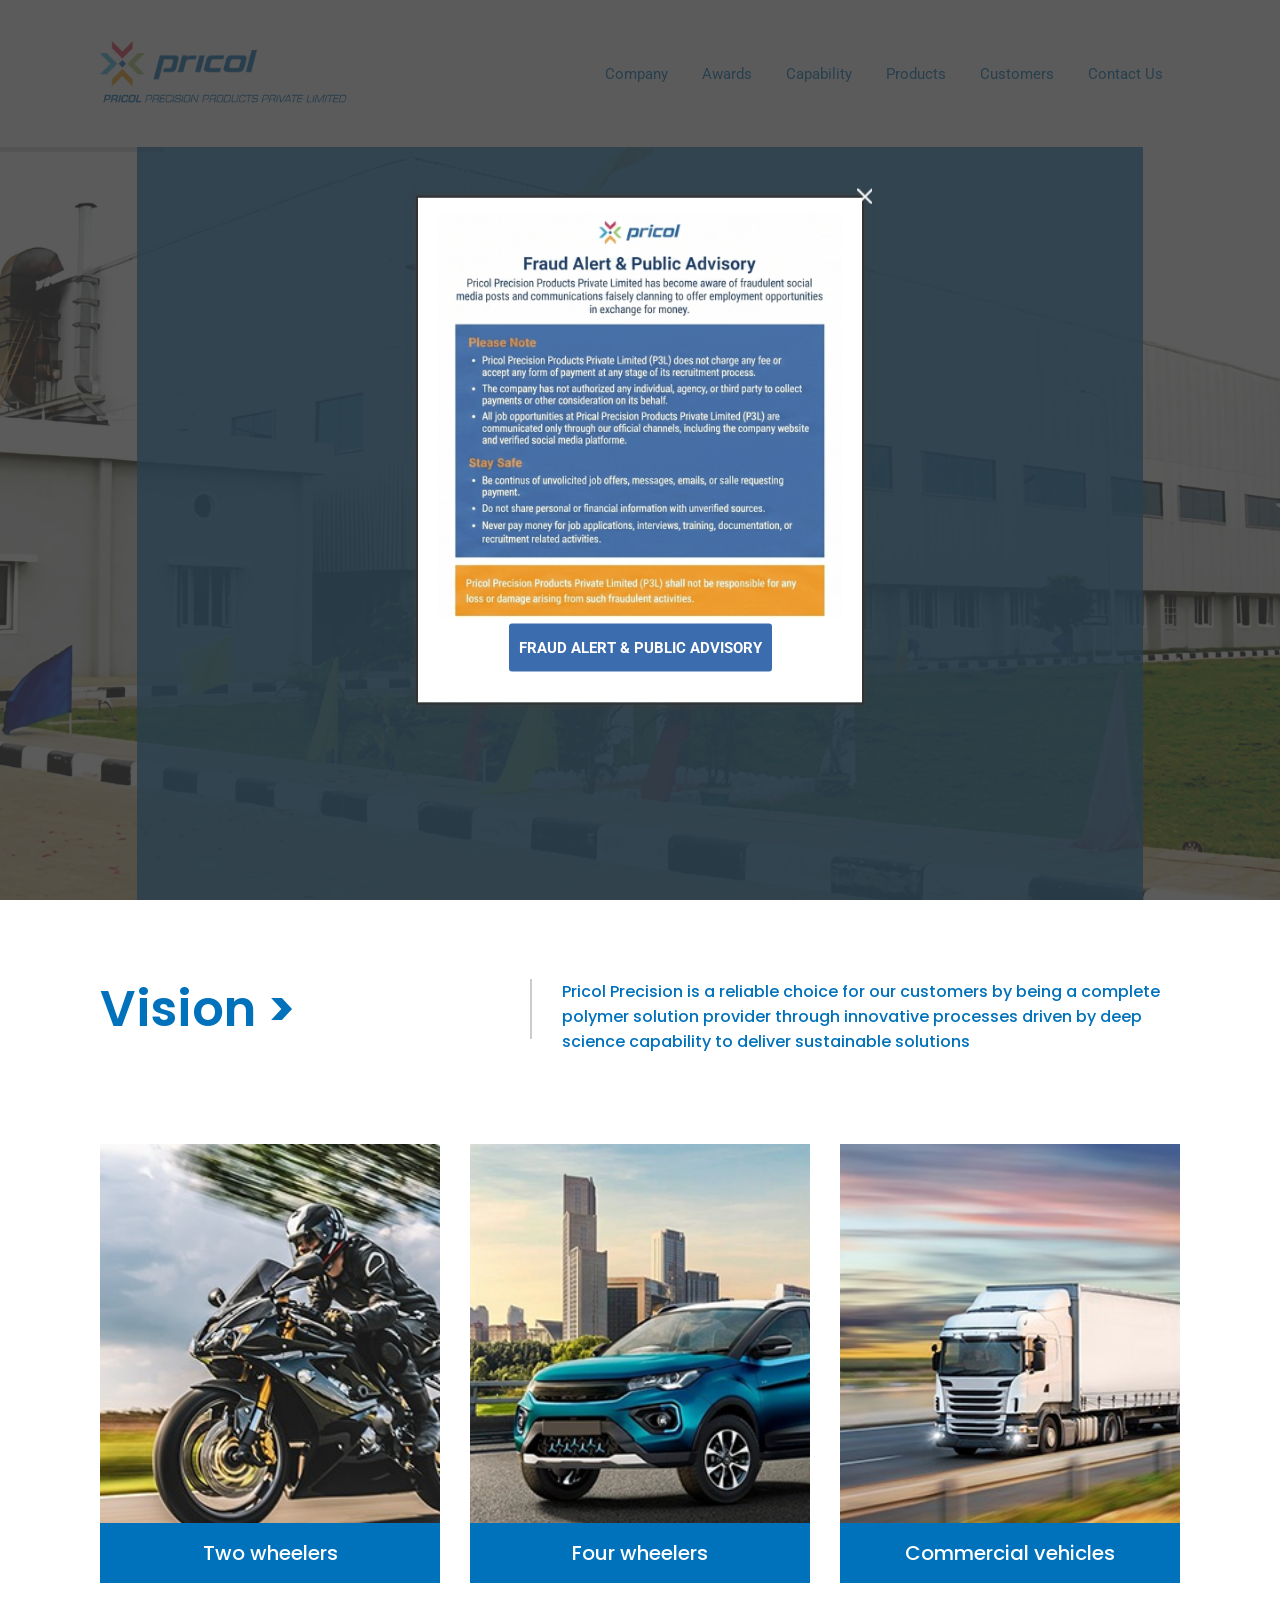
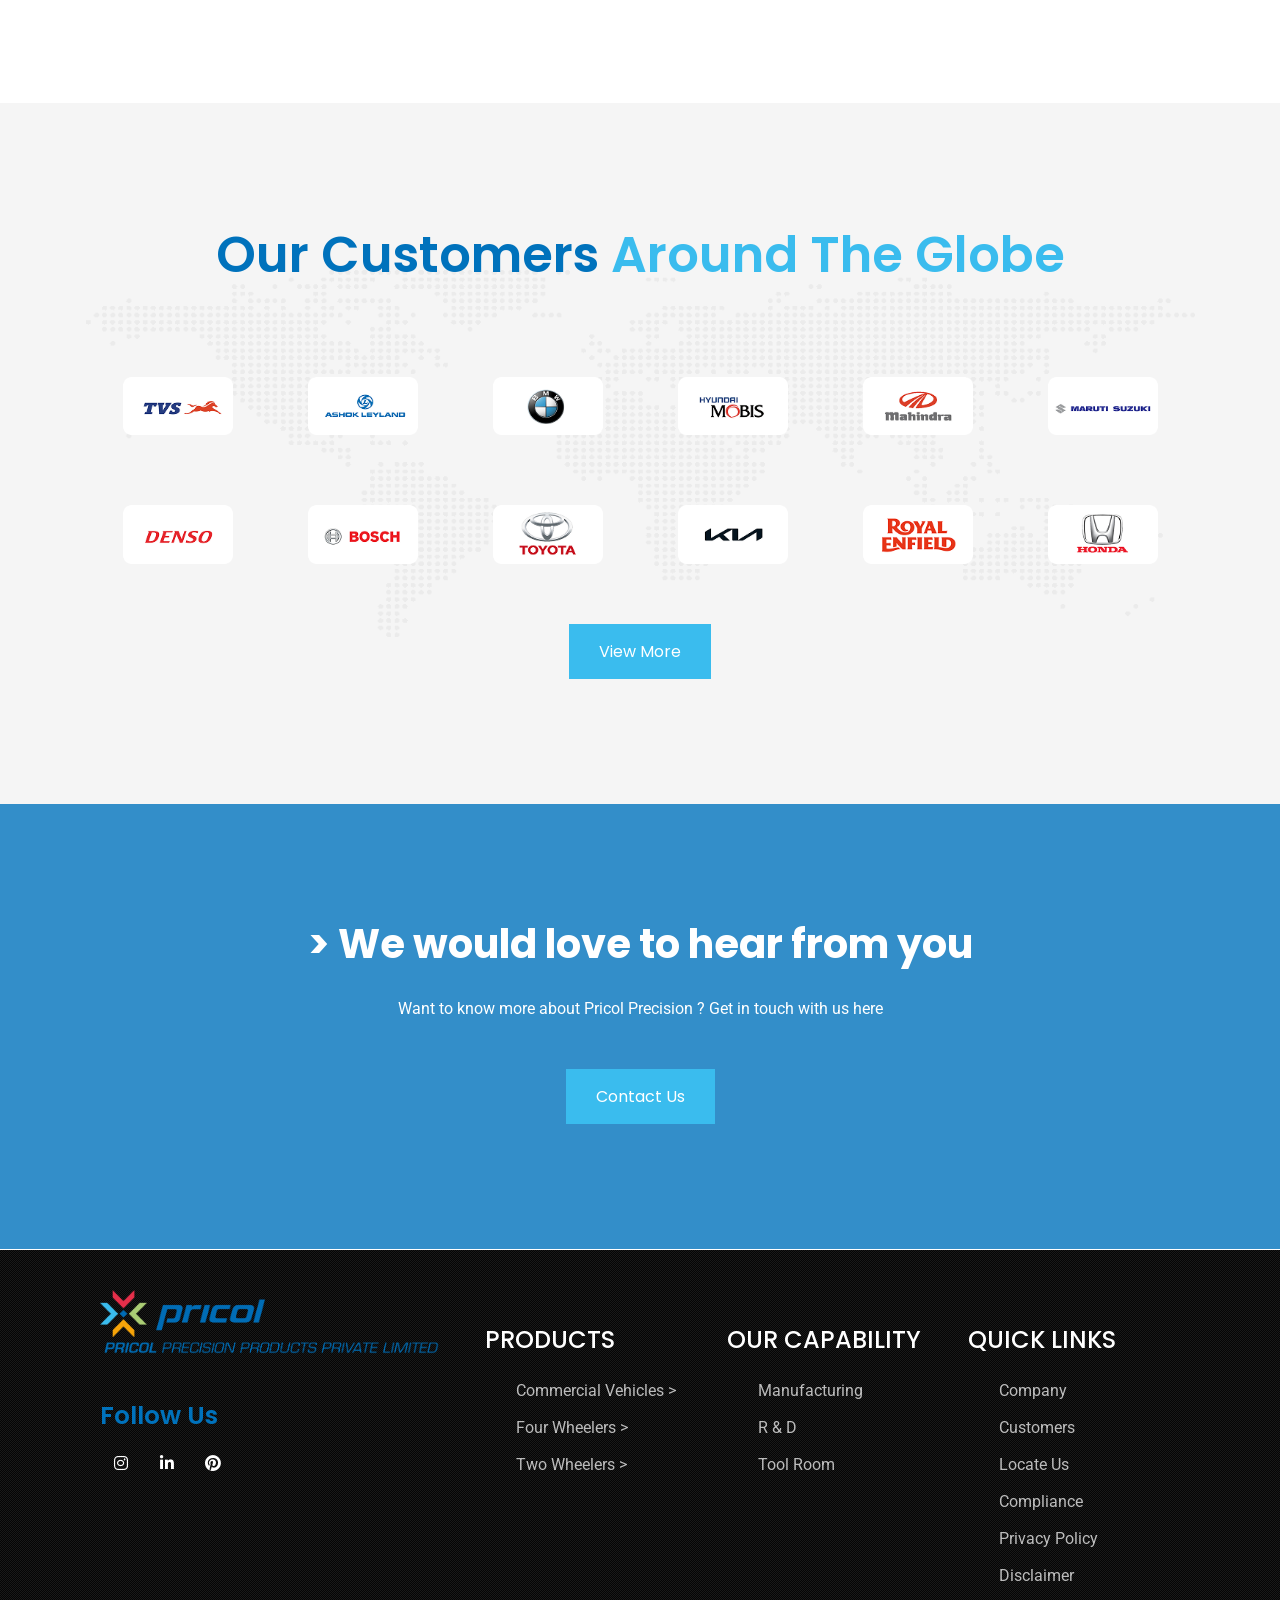
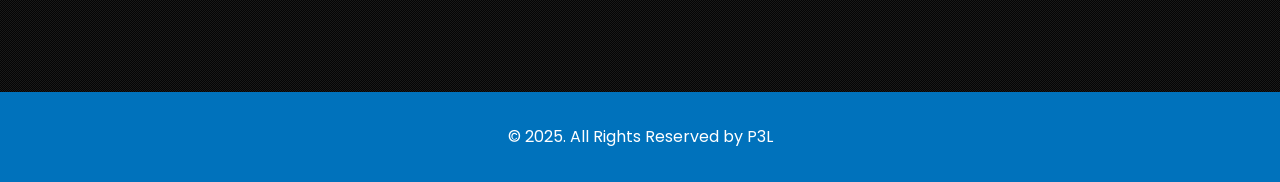
==== commit 3b6187c3: "refactor: cleanup inline styles and add grid and layout CSS stylesheets across HTML pages" ====
--- a/index.html
+++ b/index.html
@@ -8,275 +8,6 @@
 	<meta http-equiv="X-UA-Compatible" content="IE=edge">
 	<meta name="robots" content="max-image-preview:large">
 	<link rel="dns-prefetch" href="//fonts.googleapis.com">
-	<style id="wp-img-auto-sizes-contain-inline-css">
-		img:is([sizes=auto i], [sizes^="auto," i]) {
-			contain-intrinsic-size: 3000px 1500px
-		}
-
-		/*# sourceURL=wp-img-auto-sizes-contain-inline-css */
-	</style>
-	<link rel="stylesheet" id="layerslider-css" href="css/layerslider.css" media="all">
-	<style id="wp-emoji-styles-inline-css">
-		img.wp-smiley,
-		img.emoji {
-			display: inline !important;
-			border: none !important;
-			box-shadow: none !important;
-			height: 1em !important;
-			width: 1em !important;
-			margin: 0 0.07em !important;
-			vertical-align: -0.1em !important;
-			background: none !important;
-			padding: 0 !important;
-		}
-
-		/*# sourceURL=wp-emoji-styles-inline-css */
-	</style>
-	<style id="wp-block-library-inline-css">
-		:root {
-			--wp-block-synced-color: #7a00df;
-			--wp-block-synced-color--rgb: 122, 0, 223;
-			--wp-bound-block-color: var(--wp-block-synced-color);
-			--wp-editor-canvas-background: #ddd;
-			--wp-admin-theme-color: #007cba;
-			--wp-admin-theme-color--rgb: 0, 124, 186;
-			--wp-admin-theme-color-darker-10: #006ba1;
-			--wp-admin-theme-color-darker-10--rgb: 0, 107, 160.5;
-			--wp-admin-theme-color-darker-20: #005a87;
-			--wp-admin-theme-color-darker-20--rgb: 0, 90, 135;
-			--wp-admin-border-width-focus: 2px
-		}
-
-		@media (min-resolution:192dpi) {
-			:root {
-				--wp-admin-border-width-focus: 1.5px
-			}
-		}
-
-		.wp-element-button {
-			cursor: pointer
-		}
-
-		:root .has-very-light-gray-background-color {
-			background-color: #eee
-		}
-
-		:root .has-very-dark-gray-background-color {
-			background-color: #313131
-		}
-
-		:root .has-very-light-gray-color {
-			color: #eee
-		}
-
-		:root .has-very-dark-gray-color {
-			color: #313131
-		}
-
-		:root .has-vivid-green-cyan-to-vivid-cyan-blue-gradient-background {
-			background: linear-gradient(135deg, #00d084, #0693e3)
-		}
-
-		:root .has-purple-crush-gradient-background {
-			background: linear-gradient(135deg, #34e2e4, #4721fb 50%, #ab1dfe)
-		}
-
-		:root .has-hazy-dawn-gradient-background {
-			background: linear-gradient(135deg, #faaca8, #dad0ec)
-		}
-
-		:root .has-subdued-olive-gradient-background {
-			background: linear-gradient(135deg, #fafae1, #67a671)
-		}
-
-		:root .has-atomic-cream-gradient-background {
-			background: linear-gradient(135deg, #fdd79a, #004a59)
-		}
-
-		:root .has-nightshade-gradient-background {
-			background: linear-gradient(135deg, #330968, #31cdcf)
-		}
-
-		:root .has-midnight-gradient-background {
-			background: linear-gradient(135deg, #020381, #2874fc)
-		}
-
-		:root {
-			--wp--preset--font-size--normal: 16px;
-			--wp--preset--font-size--huge: 42px
-		}
-
-		.has-regular-font-size {
-			font-size: 1em
-		}
-
-		.has-larger-font-size {
-			font-size: 2.625em
-		}
-
-		.has-normal-font-size {
-			font-size: var(--wp--preset--font-size--normal)
-		}
-
-		.has-huge-font-size {
-			font-size: var(--wp--preset--font-size--huge)
-		}
-
-		:root .has-text-align-center {
-			text-align: center
-		}
-
-		:root .has-text-align-left {
-			text-align: left
-		}
-
-		:root .has-text-align-right {
-			text-align: right
-		}
-
-		.has-fit-text {
-			white-space: nowrap !important
-		}
-
-		#end-resizable-editor-section {
-			display: none
-		}
-
-		.aligncenter {
-			clear: both
-		}
-
-		.items-justified-left {
-			justify-content: flex-start
-		}
-
-		.items-justified-center {
-			justify-content: center
-		}
-
-		.items-justified-right {
-			justify-content: flex-end
-		}
-
-		.items-justified-space-between {
-			justify-content: space-between
-		}
-
-		.screen-reader-text {
-			word-wrap: normal !important;
-			border: 0;
-			clip-path: inset(50%);
-			height: 1px;
-			margin: -1px;
-			overflow: hidden;
-			padding: 0;
-			position: absolute;
-			width: 1px
-		}
-
-		.screen-reader-text:focus {
-			background-color: #ddd;
-			clip-path: none;
-			color: #444;
-			display: block;
-			font-size: 1em;
-			height: auto;
-			left: 5px;
-			line-height: normal;
-			padding: 15px 23px 14px;
-			text-decoration: none;
-			top: 5px;
-			width: auto;
-			z-index: 100000
-		}
-
-		html :where(.has-border-color) {
-			border-style: solid
-		}
-
-		html :where([style*=border-color]) {
-			border-style: solid
-		}
-
-		html :where([style*=border-top-color]) {
-			border-top-style: solid
-		}
-
-		html :where([style*=border-right-color]) {
-			border-right-style: solid
-		}
-
-		html :where([style*=border-bottom-color]) {
-			border-bottom-style: solid
-		}
-
-		html :where([style*=border-left-color]) {
-			border-left-style: solid
-		}
-
-		html :where([style*=border-width]) {
-			border-style: solid
-		}
-
-		html :where([style*=border-top-width]) {
-			border-top-style: solid
-		}
-
-		html :where([style*=border-right-width]) {
-			border-right-style: solid
-		}
-
-		html :where([style*=border-bottom-width]) {
-			border-bottom-style: solid
-		}
-
-		html :where([style*=border-left-width]) {
-			border-left-style: solid
-		}
-
-		html :where(img[class*=wp-image-]) {
-			height: auto;
-			max-width: 100%
-		}
-
-		:where(figure) {
-			margin: 0 0 1em
-		}
-
-		html :where(.is-position-sticky) {
-			--wp-admin--admin-bar--position-offset: var(--wp-admin--admin-bar--height, 0px)
-		}
-
-		@media screen and (max-width:600px) {
-			html :where(.is-position-sticky) {
-				--wp-admin--admin-bar--position-offset: 0px
-			}
-		}
-
-		/*# sourceURL=/wp-includes/css/dist/block-library/common.min.css */
-	</style>
-	<style id="classic-theme-styles-inline-css">
-		/*! This file is auto-generated */
-		.wp-block-button__link {
-			color: #fff;
-			background-color: #32373c;
-			border-radius: 9999px;
-			box-shadow: none;
-			text-decoration: none;
-			padding: calc(.667em + 2px) calc(1.333em + 2px);
-			font-size: 1.125em
-		}
-
-		.wp-block-file__button {
-			background: #32373c;
-			color: #fff;
-			text-decoration: none
-		}
-
-		/*# sourceURL=/wp-includes/css/classic-themes.min.css */
-	</style>
-
-	<link rel="stylesheet" id="wc-blocks-style-css" href="css/wc-blocks.css" media="all">
 
 	<style id="global-styles-inline-css">
 		:root {
@@ -597,24 +328,11 @@
 
 		/*# sourceURL=global-styles-inline-css */
 	</style>
-
-	<link rel="stylesheet" id="contact-form-7-css" href="css/styles.css" media="all">
 	<link rel="stylesheet" id="dt-animation-css-css" href="css/animations.css" media="all">
 	<link rel="stylesheet" id="dt-slick-css-css" href="css/slick.css" media="all">
 	<link rel="stylesheet" id="dt-swiper-css-css" href="css/swiper.min.css" media="all">
 	<link rel="stylesheet" id="dt-scrolltabs-css-css" href="css/dt-scrolltabs.css" media="all">
 	<link rel="stylesheet" id="dt-sc-css-css" href="css/shortcodes.css" media="all">
-	<link rel="stylesheet" id="woocommerce-layout-css" href="css/woocommerce-layout.css" media="all">
-	<link rel="stylesheet" id="woocommerce-smallscreen-css" href="css/woocommerce-smallscreen.css"
-		media="only screen and (max-width: 768px)">
-	<link rel="stylesheet" id="woocommerce-general-css" href="css/woocommerce.css" media="all">
-	<style id="woocommerce-inline-inline-css">
-		.woocommerce form .form-row .required {
-			visibility: visible;
-		}
-
-		/*# sourceURL=woocommerce-inline-inline-css */
-	</style>
 	<link rel="stylesheet" id="fontawesome-icons-css" href="css/fontawesome-all.min.css" media="all">
 	<link rel="stylesheet" id="dtportfolio-animation-css" href="css/animations_1.css" media="all">
 	<link rel="stylesheet" id="dtportfolio-fullpage-css" href="css/jquery.fullPage.css" media="all">
@@ -681,10 +399,6 @@
 	<link rel="stylesheet" id="stroke-gap-icons-style-css" href="css/stroke-gap-icons-style.css" media="all">
 	<link rel="stylesheet" id="icon-moon-css" href="css/icon-moon.css" media="all">
 	<link rel="stylesheet" id="material-design-iconic-css" href="css/material-design-iconic-font.min.css" media="all">
-	<link rel="stylesheet" id="patrai-woo-css" href="css/woocommerce_1.css" media="all">
-	<link rel="stylesheet" id="patrai-woo-default-css" href="css/woocommerce-default.css" media="all">
-	<link rel="stylesheet" id="patrai-woo-hovers-css" href="css/woocommerce-hovers.css" media="all">
-	<link rel="stylesheet" id="patrai-woo-custom-css" href="css/woocommerce-custom.css" media="all">
 	<link rel="stylesheet" id="patrai-customevent-css" href="css/custom.css" media="all">
 	<link rel="stylesheet" id="patrai-popup-css-css" href="css/magnific-popup.css" media="all">
 	<link rel="stylesheet" id="bxslider-css-css" href="css/jquery.bxslider.min.css" media="all">
@@ -3420,37 +3134,10 @@
 	</style>
 	<script id="jquery-core-js" src="js/jquery.min.js"></script>
 	<script id="jquery-migrate-js" src="js/jquery-migrate.min.js"></script>
-	<script id="layerslider-utils-js-extra">
-		var LS_Meta = { "v": "8.2.0", "fixGSAP": "1" };
-		//# sourceURL=layerslider-utils-js-extra
-	</script>
-	<script id="layerslider-utils-js" src="js/layerslider.utils.js"></script>
-	<script id="layerslider-js" src="js/layerslider.kreaturamedia.jquery.js"></script>
-	<script id="layerslider-transitions-js" src="js/layerslider.transitions.js"></script>
-	<script data-wp-strategy="defer" id="wc-jquery-blockui-js" src="js/jquery.blockUI.min.js"></script>
-	<script id="wc-add-to-cart-js-extra">
-		var wc_add_to_cart_params = { "ajax_url": "", "wc_ajax_url": "/?wc-ajax=%%endpoint%%", "i18n_view_cart": "View cart", "cart_url": "", "is_cart": "", "cart_redirect_after_add": "no" };
-		//# sourceURL=wc-add-to-cart-js-extra
-	</script>
-	<script data-wp-strategy="defer" id="wc-add-to-cart-js" src="js/add-to-cart.min.js"></script>
-	<script data-wp-strategy="defer" defer="" id="wc-js-cookie-js" src="js/js.cookie.min.js"></script>
-	<script id="woocommerce-js-extra">
-		var woocommerce_params = { "ajax_url": "", "wc_ajax_url": "/?wc-ajax=%%endpoint%%", "i18n_password_show": "Show password", "i18n_password_hide": "Hide password" };
-		//# sourceURL=woocommerce-js-extra
-	</script>
-	<script data-wp-strategy="defer" defer="" id="woocommerce-js" src="js/woocommerce.min.js"></script>
-	<script id="vc_woocommerce-add-to-cart-js-js" src="js/woocommerce-add-to-cart.js"></script>
 	<script id="ultimate-vc-addons-params-js" src="js/ultimate-params.min.js"></script>
 	<script id="ultimate-vc-addons-modernizr-js" src="js/modernizr-custom.min.js"></script>
 	<script id="ultimate-vc-addons-modal-all-js" src="js/modal-all.min.js"></script>
-	<script id="modernizr-custom-js" src="js/modernizr.custom.js"></script>
-	<script></script>
-	<meta name="generator"
-		content="Powered by LayerSlider 8.2.0 - Build Heros, Sliders, and Popups. Create Animations and Beautiful, Rich Web Content as Easy as Never Before on WordPress.">
-	<!-- LayerSlider updates and docs at: https://layerslider.com -->
-	<meta name="generator" content="WordPress 7.0.7">
-	<meta name="generator" content="WooCommerce 10.9.4">
-	<link rel="canonical" href="index.html">
+	<script id="modernizr-custom-js" src="js/modernizr.custom.js"></script>	<link rel="canonical" href="index.html">
 	<noscript>
 		<style>
 			.woocommerce-product-gallery {
@@ -3464,11 +3151,7 @@
 			padding: 0 !important;
 			margin: 0 !important;
 		}
-	</style>
-	<meta name="generator" content="Powered by WPBakery Page Builder - drag and drop page builder for WordPress.">
-	<meta name="generator"
-		content="Powered by Slider Revolution 6.7.28 - responsive, Mobile-Friendly Slider Plugin for WordPress with comfortable drag and drop interface.">
-	<link rel="icon" href="images/cropped-Pricol-Logo-32x32.png" sizes="32x32">
+	</style>	<link rel="icon" href="images/cropped-Pricol-Logo-32x32.png" sizes="32x32">
 	<link rel="icon" href="images/cropped-Pricol-Logo-192x192.png" sizes="192x192">
 	<link rel="apple-touch-icon" href="images/cropped-Pricol-Logo-180x180.png">
 	<meta name="msapplication-TileImage" content="images/cropped-Pricol-Logo-270x270.png">
@@ -5210,39 +4893,12 @@
 		window.RS_MODULES.moduleWaiting = window.RS_MODULES.moduleWaiting || {};
 		window.RS_MODULES.type = 'compiled';
 	</script>
-	<script type="speculationrules">
-{"prefetch":[{"source":"document","where":{"and":[{"href_matches":"/*"},{"not":{"href_matches":["/wp-*.php","/wp-admin/*","/wp-content/uploads/*","/wp-content/*","/wp-content/plugins/*","/wp-content/themes/patrai-child/*","/wp-content/themes/patrai/*","/*\\?(.+)"]}},{"not":{"selector_matches":"a[rel~=\"nofollow\"]"}},{"not":{"selector_matches":".no-prefetch, .no-prefetch a"}}]},"eagerness":"conservative"}]}
-</script>
-	<script type="text/html" id="wpb-modifications"> window.wpbCustomElement = 1; </script>
-
-	<script type="text/javascript">
-		(function () {
-			var c = document.body.className;
-			c = c.replace(/woocommerce-no-js/, 'woocommerce-js');
-			document.body.className = c;
-		})();
-	</script>
-	<script>
+		<script type="text/html" id="wpb-modifications"> window.wpbCustomElement = 1; </script>
+
+		<script>
 		if (typeof revslider_showDoubleJqueryError === "undefined") { function revslider_showDoubleJqueryError(sliderID) { console.log("You have some jquery.js library include that comes after the Slider Revolution files js inclusion."); console.log("To fix this, you can:"); console.log("1. Set 'Module General Options' -> 'Advanced' -> 'jQuery & OutPut Filters' -> 'Put JS to Body' to on"); console.log("2. Find the double jQuery.js inclusion and remove it"); return "Double Included jQuery Library"; } }
 	</script>
-	<script id="wp-hooks-js" src="js/hooks.min.js"></script>
-	<script id="wp-i18n-js" src="js/i18n.min.js"></script>
-	<script id="wp-i18n-js-after">
-		wp.i18n.setLocaleData({ 'text direction\u0004ltr': ['ltr'] });
-		//# sourceURL=wp-i18n-js-after
-	</script>
-	<script id="swv-js" src="js/index.js"></script>
-	<script id="contact-form-7-js-before">
-		var wpcf7 = {
-			"api": {
-				"root": "",
-				"namespace": "contact-form-7\/v1"
-			}
-		};
-		//# sourceURL=contact-form-7-js-before
-	</script>
-	<script id="contact-form-7-js" src="js/index_1.js"></script>
-	<script id="dt-sc-tabs-js" src="js/jquery.tabs.min.js"></script>
+		<script id="dt-sc-tabs-js" src="js/jquery.tabs.min.js"></script>
 	<script id="dt-sc-tiptip-js" src="js/jquery.tipTip.minified.js"></script>
 	<script id="dt-sc-inview-js" src="js/jquery.inview.js"></script>
 	<script id="dt-sc-animatenum-js" src="js/jquery.animateNumber.min.js"></script>
@@ -5254,7 +4910,6 @@
 	<script id="dt-sc-swiper-js" src="js/swiper.min.js"></script>
 	<script id="dt-sc-360-viewer-js" src="js/dt-360-viewer.js"></script>
 	<script id="dt-custom-waypoints-js" src="js/custom-waypoints.js"></script>
-	<script id="dt-sc-woo-script-js" src="js/woo-shortcodes.js"></script>
 	<script defer="" async="" id="tp-tools-js" src="js/rbtools.min.js"></script>
 	<script defer="" async="" id="revmin-js" src="js/rs6.min.js"></script>
 	<script id="dtportfolio-plugins-js" src="js/jquery.plugins.js"></script>
@@ -5291,26 +4946,16 @@
 	<script id="jquery-waypoints-js" src="js/jquery.waypoints.min.js"></script>
 	<script id="isotope-pkgd-js" src="js/isotope.pkgd.min_1.js"></script>
 	<script id="magnific-popup-js" src="js/jquery.magnific-popup.min.js"></script>
-	<script id="patrai-woocommerce-js" src="js/woocommerce.js"></script>
 	<script id="patrai-jqcustom-js-extra">
 		var dttheme_urls = { "theme_base_url": "", "framework_base_url": "", "ajaxurl": "", "url": "", "isRTL": "", "loadingbar": "disable", "advOptions": "Show Advanced Options", "wpnonce": "3f82a397ab", "shopwpnonce": "ea781f451a", "blogwpnonce": "18f2674e38", "iconswpnonce": "85a3eac5e1", "enable_ajax_addtocart": "", "enable_totop": "1" };
 		//# sourceURL=patrai-jqcustom-js-extra
 	</script>
 	<script id="patrai-jqcustom-js" src="js/custom.js"></script>
-
-	<script id="sourcebuster-js-js" src="js/sourcebuster.min.js"></script>
-	<script id="wc-order-attribution-js-extra">
-		var wc_order_attribution = { "params": { "lifetime": 1.0e-5, "session": 30, "base64": false, "ajaxurl": "", "prefix": "wc_order_attribution_", "allowTracking": true }, "fields": { "source_type": "current.typ", "referrer": "current_add.rf", "utm_campaign": "current.cmp", "utm_source": "current.src", "utm_medium": "current.mdm", "utm_content": "current.cnt", "utm_id": "current.id", "utm_term": "current.trm", "utm_source_platform": "current.plt", "utm_creative_format": "current.fmt", "utm_marketing_tactic": "current.tct", "session_entry": "current_add.ep", "session_start_time": "current_add.fd", "session_pages": "session.pgs", "session_count": "udata.vst", "user_agent": "udata.uag" } };
-		//# sourceURL=wc-order-attribution-js-extra
-	</script>
-	<script id="wc-order-attribution-js" src="js/order-attribution.min.js"></script>
-	<script id="wpb_composer_front_js-js" src="js/js_composer_front.min.js"></script>
+		<script id="wpb_composer_front_js-js" src="js/js_composer_front.min.js"></script>
 	<script id="ultimate-vc-addons-appear-js" src="js/jquery-appear.min.js"></script>
 	<script id="ultimate-vc-addons-row-bg-js" src="js/ultimate_bg.min.js"></script>
 	<script id="ultimate-vc-addons-custom-js" src="js/custom.min.js"></script>
 	<script id="ultimate-vc-addons-jquery.vhparallax-js" src="js/vhparallax.min.js"></script>
-
-	<script></script>
 	<script id="rs-initialisation-scripts">
 		var tpj = jQuery;
 
--- a/css/grid.css
+++ b/css/grid.css
@@ -1,5 +1,3 @@
-
-
 /* Table of Content
 ==================================================
 	1.0 - Container
@@ -7,570 +5,1736 @@
 	3.0 - Columns
 	4.0 - Mega Menu
 	5.0 - Responsive */
-	
-	
-	/*--------------------------------------------------------------
+
+
+/*--------------------------------------------------------------
 	1.0 - Container
 	--------------------------------------------------------------*/
-	.wrapper { clear:both; width:100%; margin: 0; padding: 0; float:left; }
-	.inner-wrapper { margin: 0; width:100%; float:left; padding: 0; overflow:hidden; }
-	
-	.container { width:1230px; margin:0 auto; position:relative; clear:both; }
-	
-	.container.fill-container, .container.fill-stretch-row, .page-template-tpl-fullwidth .section-wrapper.fullwidth-section .container.fill-stretch-row { width:1200px; }
-	.page-template-tpl-fullwidth .vc_row.vc-default-row { margin-left: 0; }	
-
-	#header .dt-header-tpl .sticky-wrapper .apply-sticky-header { max-width: 1170px; }
-	
-	#main { float:left; clear:both; width:100%; margin: 0; padding: 0; display:block; }
-	
-	#primary { width:870px; margin: 0; padding:0px 0 0; float:left; position:relative; }
-	#primary.content-full-width { width:100%; }
-	#primary.with-left-sidebar { float:right; margin-left:30px; }
-	#primary.with-right-sidebar { float:left; margin-right:30px; }
-	#primary.with-both-sidebar { width:570px; float:left; margin:0px 30px; }
-	
-	#secondary, #secondary-right, #secondary-left { width:270px; margin: 0; float:left; padding: 0; position:relative; z-index:1; }
-	#secondary-right.secondary-has-right-sidebar { float:right; }
-	#secondary-left.secondary-has-left-sidebar { float:left; }
-	#secondary.secondary-has-both-sidebar { margin: 0; }
-	
-	.page-template-tpl-fullwidth-php #primary { padding-bottom: 0; }
-	
-	/*----*****---- << Single Page >> ----*****----*/
-	.page-template-tpl-blog #primary, .page-template-tpl-portfolio #primary, .page-template-tpl-sidenavigation #primary, .single #primary, .archive #primary, .post-type-archive-tribe_events #primary, .woocommerce-page #primary, .single.single-wp_router_page #main, .search.search-results #primary, .search.search-no-results #primary, .home.blog #primary { padding-bottom:80px; }
-	
-	
-	/*--------------------------------------------------------------
+.wrapper {
+	clear: both;
+	width: 100%;
+	margin: 0;
+	padding: 0;
+	float: left;
+}
+
+.inner-wrapper {
+	margin: 0;
+	width: 100%;
+	float: left;
+	padding: 0;
+	overflow: hidden;
+}
+
+.container {
+	width: 1230px;
+	margin: 0 auto;
+	position: relative;
+	clear: both;
+}
+
+.container.fill-container,
+.container.fill-stretch-row,
+.page-template-tpl-fullwidth .section-wrapper.fullwidth-section .container.fill-stretch-row {
+	width: 1200px;
+}
+
+.page-template-tpl-fullwidth .vc_row.vc-default-row {
+	margin-left: 0;
+}
+
+#header .dt-header-tpl .sticky-wrapper .apply-sticky-header {
+	max-width: 1170px;
+}
+
+#main {
+	float: left;
+	clear: both;
+	width: 100%;
+	margin: 0 0 0px;
+	padding: 0;
+	display: block;
+}
+
+#primary {
+	width: 870px;
+	margin: 0;
+	padding: 0px 0 0px;
+	float: left;
+	position: relative;
+}
+
+#primary.content-full-width {
+	width: 100%;
+}
+
+#primary.with-left-sidebar {
+	float: right;
+	margin-left: 30px;
+}
+
+#primary.with-right-sidebar {
+	float: left;
+	margin-right: 30px;
+}
+
+#primary.with-both-sidebar {
+	width: 570px;
+	float: left;
+	margin: 0px 30px;
+}
+
+#secondary,
+#secondary-right,
+#secondary-left {
+	width: 270px;
+	margin: 0;
+	float: left;
+	padding: 0;
+	position: relative;
+	z-index: 1;
+}
+
+#secondary-right.secondary-has-right-sidebar {
+	float: right;
+}
+
+#secondary-left.secondary-has-left-sidebar {
+	float: left;
+}
+
+#secondary.secondary-has-both-sidebar {
+	margin: 0;
+}
+
+.page-template-tpl-fullwidth-php #primary {
+	padding-bottom: 0;
+}
+
+/*----*****---- << Single Page >> ----*****----*/
+.page-template-tpl-blog #primary,
+.page-template-tpl-portfolio #primary,
+.page-template-tpl-sidenavigation #primary,
+.single #primary,
+.archive #primary,
+.post-type-archive-tribe_events #primary,
+.woocommerce-page #primary,
+.single.single-wp_router_page #main,
+.search.search-results #primary,
+.search.search-no-results #primary,
+.home.blog #primary {
+	padding-bottom: 80px;
+}
+
+
+/*--------------------------------------------------------------
 	2.0 - Boxed
 	--------------------------------------------------------------*/
-	body.layout-boxed { background-attachment: fixed; background-color: rgba(0,0,0,0.025); }
-	.layout-boxed .wrapper { overflow:hidden; }
-	.layout-boxed .inner-wrapper { background:#ffffff; }
-	
-	.layout-boxed .vc_row.vc_row-no-padding { left: auto !important; margin: 0 -75px; width: auto !important; }
-	.layout-boxed .wrapper { width:1250px; margin:0 auto; float:none; }
-	.layout-boxed .vc_row .dt-sc-stretch-row-content { width: 1170px; margin: 0 auto; float: none; padding: 0; }
-	
-	
-	
-	/*--------------------------------------------------------------
+body.layout-boxed {
+	background-attachment: fixed;
+	background-color: rgba(0, 0, 0, 0.025);
+}
+
+.layout-boxed .wrapper {
+	overflow: hidden;
+}
+
+.layout-boxed .inner-wrapper {
+	background: #ffffff;
+}
+
+.layout-boxed .vc_row.vc_row-no-padding {
+	left: auto !important;
+	margin: 0 -75px;
+	width: auto !important;
+}
+
+.layout-boxed .wrapper {
+	width: 1250px;
+	margin: 0 auto;
+	float: none;
+}
+
+.layout-boxed .vc_row .dt-sc-stretch-row-content {
+	width: 1170px;
+	margin: 0 auto;
+	float: none;
+	padding: 0;
+}
+
+
+
+/*--------------------------------------------------------------
 	3.0 - Columns
 	--------------------------------------------------------------*/
-	
-	.column { margin: 0 0  0 2%; float:left; min-height:1px; position:relative; }
-	.column.first { clear:both; margin-left: 0; }	
-	.column.dt-sc-full-width, .column.dt-sc-one-column { margin-left: 0; }
-
-	.dt-sc-full-width, .dt-sc-one-column { width:100%; }
-	
-	.dt-sc-one-half, .dt-sc-three-sixth { width: 49%; }
-	.dt-sc-one-third, .dt-sc-two-sixth { width: 32%; }
-	.dt-sc-two-third, .dt-sc-four-sixth { width: 66%; }
-
-	.dt-sc-one-fourth { width: 23.5%; }
-	.dt-sc-three-fourth { width: 74.5%; }	
-
-	.dt-sc-one-fifth { width: 18.4%; }
-	.dt-sc-two-fifth { width: 38.8%; }
-	.dt-sc-three-fifth { width: 59.2%; }
-	.dt-sc-four-fifth { width: 79.6%; }
-
-	.dt-sc-one-sixth { width: 15%; }
-	.dt-sc-five-sixth { width: 83%; }	
-
-	
-	.column.no-space { margin-left: 0; margin-right: 0; }
-
-	.column.no-space.dt-sc-one-half, .column.no-space.dt-sc-three-sixth { width: 50%; }
-	.column.no-space.dt-sc-one-third, .column.no-space.dt-sc-two-sixth { width: 33.33%; }
-	.column.no-space.dt-sc-two-third, .column.no-space.dt-sc-four-sixth { width: 66.66%; }
-
-	.column.no-space.dt-sc-one-fourth { width: 25%; }
-	.column.no-space.dt-sc-three-fourth { width: 75%; }	
-
-	.column.no-space.dt-sc-one-fifth { width: 20%; }
-	.column.no-space.dt-sc-two-fifth { width: 40%; }
-	.column.no-space.dt-sc-three-fifth { width: 60%; }
-	.column.no-space.dt-sc-four-fifth { width: 80%; }
-
-	.column.no-space.dt-sc-one-sixth { width: 16.66%; }
-	.column.no-space.dt-sc-five-sixth { width: 83.33%; }
-
-	.dt-col { float: left; margin: 0; min-height: 1px; padding: 0 15px; position: relative; }	
-	
-	
-	.column iframe, iframe { max-width:100%; }
-	embed, iframe, object, video { max-width:100%; }
-
-
-	/*----*****---- << Custom Class Override >> ----*****----*/
-	.rs_margin-none.vc_row { margin-left: 0 !important; margin-right: 0 !important; }
-	.rs_margin-default.vc_row { margin-left: -15px !important; margin-right: -15px !important; }	
-	
-	/*--------------------------------------------------------------
+
+.column {
+	margin: 0 0 0 2%;
+	float: left;
+	min-height: 1px;
+	position: relative;
+}
+
+.column.first {
+	clear: both;
+	margin-left: 0;
+}
+
+.column.dt-sc-full-width,
+.column.dt-sc-one-column {
+	margin-left: 0;
+}
+
+.dt-sc-full-width,
+.dt-sc-one-column {
+	width: 100%;
+}
+
+.dt-sc-one-half,
+.dt-sc-three-sixth {
+	width: 49%;
+}
+
+.dt-sc-one-third,
+.dt-sc-two-sixth {
+	width: 32%;
+}
+
+.dt-sc-two-third,
+.dt-sc-four-sixth {
+	width: 66%;
+}
+
+.dt-sc-one-fourth {
+	width: 23.5%;
+}
+
+.dt-sc-three-fourth {
+	width: 74.5%;
+}
+
+.dt-sc-one-fifth {
+	width: 18.4%;
+}
+
+.dt-sc-two-fifth {
+	width: 38.8%;
+}
+
+.dt-sc-three-fifth {
+	width: 59.2%;
+}
+
+.dt-sc-four-fifth {
+	width: 79.6%;
+}
+
+.dt-sc-one-sixth {
+	width: 15%;
+}
+
+.dt-sc-five-sixth {
+	width: 83%;
+}
+
+
+.column.no-space {
+	margin-left: 0;
+	margin-right: 0;
+}
+
+.column.no-space.dt-sc-one-half,
+.column.no-space.dt-sc-three-sixth {
+	width: 50%;
+}
+
+.column.no-space.dt-sc-one-third,
+.column.no-space.dt-sc-two-sixth {
+	width: 33.33%;
+}
+
+.column.no-space.dt-sc-two-third,
+.column.no-space.dt-sc-four-sixth {
+	width: 66.66%;
+}
+
+.column.no-space.dt-sc-one-fourth {
+	width: 25%;
+}
+
+.column.no-space.dt-sc-three-fourth {
+	width: 75%;
+}
+
+.column.no-space.dt-sc-one-fifth {
+	width: 20%;
+}
+
+.column.no-space.dt-sc-two-fifth {
+	width: 40%;
+}
+
+.column.no-space.dt-sc-three-fifth {
+	width: 60%;
+}
+
+.column.no-space.dt-sc-four-fifth {
+	width: 80%;
+}
+
+.column.no-space.dt-sc-one-sixth {
+	width: 16.66%;
+}
+
+.column.no-space.dt-sc-five-sixth {
+	width: 83.33%;
+}
+
+.dt-col {
+	float: left;
+	margin: 0;
+	min-height: 1px;
+	padding: 0 15px;
+	position: relative;
+}
+
+
+.column iframe,
+iframe {
+	max-width: 100%;
+}
+
+embed,
+iframe,
+object,
+video {
+	max-width: 100%;
+}
+
+
+/*----*****---- << Custom Class Override >> ----*****----*/
+.rs_margin-none.vc_row {
+	margin-left: 0 !important;
+	margin-right: 0 !important;
+}
+
+.rs_margin-default.vc_row {
+	margin-left: -15px !important;
+	margin-right: -15px !important;
+}
+
+/*--------------------------------------------------------------
 	4.0 - Responsive
 	--------------------------------------------------------------*/
 
-	@media only screen and (min-width:1441px) and (max-width:1680px) {
-
-		/*----*****---- << Custom Responsive Columns >> ----*****----*/	
-
-		.dt-col-hxlg-12, .wpb_column.dt-col-hxlg-12, .wpb_column.rs_col-hxlg-12 { width: 100%; }
-		.dt-col-hxlg-11, .wpb_column.dt-col-hxlg-11, .wpb_column.rs_col-hxlg-11 { width: 91.66666667%; }
-		.dt-col-hxlg-10, .wpb_column.dt-col-hxlg-10, .wpb_column.rs_col-hxlg-10 { width: 83.33333333%; }
-		.dt-col-hxlg-9, .wpb_column.dt-col-hxlg-9, .wpb_column.rs_col-hxlg-9 { width: 75%; }
-		.dt-col-hxlg-8, .wpb_column.dt-col-hxlg-8, .wpb_column.rs_col-hxlg-8 { width: 66.66666667%; }
-		.dt-col-hxlg-7, .wpb_column.dt-col-hxlg-7, .wpb_column.rs_col-hxlg-7 { width: 58.33333333%; }
-		.dt-col-hxlg-6, .wpb_column.dt-col-hxlg-6, .wpb_column.rs_col-hxlg-6 { width: 50%; }
-		.dt-col-hxlg-5, .wpb_column.dt-col-hxlg-5, .wpb_column.rs_col-hxlg-5 { width: 41.66666667%; }
-		.dt-col-hxlg-4, .wpb_column.dt-col-hxlg-4, .wpb_column.rs_col-hxlg-4 { width: 33.33333333%; }
-		.dt-col-hxlg-3, .wpb_column.dt-col-hxlg-3, .wpb_column.rs_col-hxlg-3 { width: 25%; }
-		.dt-col-hxlg-2, .wpb_column.dt-col-hxlg-2, .wpb_column.rs_col-hxlg-2 { width: 16.66666667%; }
-		.dt-col-hxlg-1, .wpb_column.dt-col-hxlg-1, .wpb_column.rs_col-hxlg-1 { width: 8.33333333%; }
-
-		.dt-col-hxlg-offset-12, .rs_col-hxlg-offset-12 { margin-left: 100% }
-		.dt-col-hxlg-offset-11, .rs_col-hxlg-offset-11 { margin-left: 91.66666667% }
-		.dt-col-hxlg-offset-10, .rs_col-hxlg-offset-10 { margin-left: 83.33333333% }
-		.dt-col-hxlg-offset-9, .rs_col-hxlg-offset-9 { margin-left: 75% }
-		.dt-col-hxlg-offset-8, .rs_col-hxlg-offset-8 { margin-left: 66.66666667% }
-		.dt-col-hxlg-offset-7, .rs_col-hxlg-offset-7 { margin-left: 58.33333333% }
-		.dt-col-hxlg-offset-6, .rs_col-hxlg-offset-6 { margin-left: 50% }
-		.dt-col-hxlg-offset-5, .rs_col-hxlg-offset-5 { margin-left: 41.66666667% }
-		.dt-col-hxlg-offset-4, .rs_col-hxlg-offset-4 { margin-left: 33.33333333% }
-		.dt-col-hxlg-offset-3, .rs_col-hxlg-offset-3 { margin-left: 25% }
-		.dt-col-hxlg-offset-2, .rs_col-hxlg-offset-2 { margin-left: 16.66666667% }
-		.dt-col-hxlg-offset-1, .rs_col-hxlg-offset-1 { margin-left: 8.33333333% }
-		.dt-col-hxlg-offset-0, .rs_col-hxlg-offset-0 { margin-left: 0 }	
-
-		.dt-hidden-hxlg, .rs_hidden-hxlg { display: none !important; }
-				
-		.wpb_column[class*="rs_col-hxlg-offset"],
-		.rs_col-hxlg-6.wpb_column[class*="rs_col-hxlg-offset"], 
-		.rs_col-hxlg-8.wpb_column[class*="rs_col-hxlg-offset"], 
-		.rs_col-hxlg-10.wpb_column[class*="rs_col-hxlg-offset"], 
-		.rs_col-hxlg-12.wpb_column { margin-bottom: 20px; }
-
-		.rs_col-hxlg-nospace-bottom.wpb_column, .rs_col-hxlg-12 ~ .rs_col-hxlg-12, 
-		.rs_col-hxlg-12.wpb_column:last-child, .rs_col-hxlg-8.wpb_column:last-child,
-		.vc_row-no-padding > .rs_col-hxlg-12.wpb_column, .vc_row-no-padding .rs_col-qxlg-12.wpb_column,
-		.vc_row.vc_row-o-equal-height:not(.vc_row-no-padding) > .rs_col-hxlg-12.wpb_column ~ .rs_col-hxlg-12.dt-sc-skin-highlight, 
-		.vc_row.vc_row-o-equal-height:not(.vc_row-no-padding) > .rs_col-hxlg-12.wpb_column ~ .rs_col-hxlg-12.vc_col-has-fill { margin-bottom: 0; }
-		
-		.rs_margin-hxlg-none.vc_row { margin-left: 0 !important; margin-right: 0 !important; }
-		.rs_margin-hxlg-default.vc_row { margin-left: -15px !important; margin-right: -15px !important; }
-
-		.rs_padding-hxlg-none .vc_column-inner { padding-left: 0 !important; padding-right: 0 !important; }
-		.rs_padding-hxlg-20 .vc_column-inner { padding-left: 20px !important; padding-right: 20px !important; }
-		.rs_padding-hxlg-40 .vc_column-inner { padding-left: 40px !important; padding-right: 40px !important; }
-			 
-		.rs_aligncenter_hxlg h1, .rs_aligncenter_hxlg h2, .rs_aligncenter_hxlg h3, 
-		.rs_aligncenter_hxlg h4, .rs_aligncenter_hxlg h5, .rs_aligncenter_hxlg h6, 
-		.rs_aligncenter_hxlg p, .rs_aligncenter_hxlg div[class*="vc_custom"], .rs_aligncenter_hxlg div, .rs_aligncenter_hxlg { text-align: center !important; }	
-
-		.rs_aligncenter_hxlg .alignleft, .rs_aligncenter_hxlg .alignright { text-align: center; }	
-
-	}
-
-	/*----*****---- << Laptop/Notebook >> ----*****----*/
-	@media only screen and (min-width:1200px) and (max-width:1440px) {
-		
-		/*----*****---- <<Container >> ----*****----*/	
-		.container, .layout-boxed .vc_row .dt-sc-stretch-row-content, .left-header #header-wrapper .top-bar .container { width: 1080px; }
-		.container.fill-container, .page-template-tpl-fullwidth .section-wrapper.fullwidth-section .container.fill-stretch-row { width: 1110px; }
-		.layout-boxed .wrapper, .layout-boxed .main-header-wrapper, .layout-boxed .is-sticky #header-wrapper, .layout-boxed.standard-header .main-header-wrapper { width: 1120px; }
-		#header .dt-header-tpl .sticky-wrapper .apply-sticky-header { max-width: 1080px; }
-		
-		#primary { width:800px; }
-		#secondary, #secondary-right, #secondary-left { width:250px; }
-		#primary.with-both-sidebar { width:520px; } 
-				
-		.layout-boxed .vc_row.vc_row-no-padding { margin: 0 -30px; }
-
-
-		/*----*****---- << Custom Responsive Columns >> ----*****----*/	
-		
-		.dt-col-qxlg-12, .wpb_column.dt-col-qxlg-12, .wpb_column.rs_col-qxlg-12 { width: 100%; }
-		.dt-col-qxlg-11, .wpb_column.dt-col-qxlg-11, .wpb_column.rs_col-qxlg-11 { width: 91.66666667%; }
-		.dt-col-qxlg-10, .wpb_column.dt-col-qxlg-10, .wpb_column.rs_col-qxlg-10 { width: 83.33333333%; }
-		.dt-col-qxlg-9, .wpb_column.dt-col-qxlg-9, .wpb_column.rs_col-qxlg-9 { width: 75%; }
-		.dt-col-qxlg-8, .wpb_column.dt-col-qxlg-8, .wpb_column.rs_col-qxlg-8 { width: 66.66666667%; }
-		.dt-col-qxlg-7, .wpb_column.dt-col-qxlg-7, .wpb_column.rs_col-qxlg-7 { width: 58.33333333%; }
-		.dt-col-qxlg-6, .wpb_column.dt-col-qxlg-6, .wpb_column.rs_col-qxlg-6 { width: 50%; }
-		.dt-col-qxlg-5, .wpb_column.dt-col-qxlg-5, .wpb_column.rs_col-qxlg-5 { width: 41.66666667%; }
-		.dt-col-qxlg-4, .wpb_column.dt-col-qxlg-4, .wpb_column.rs_col-qxlg-4 { width: 33.33333333%; }
-		.dt-col-qxlg-3, .wpb_column.dt-col-qxlg-3, .wpb_column.rs_col-qxlg-3 { width: 25%; }
-		.dt-col-qxlg-2, .wpb_column.dt-col-qxlg-2, .wpb_column.rs_col-qxlg-2 { width: 16.66666667%; }
-		.dt-col-qxlg-1, .wpb_column.dt-col-qxlg-1, .wpb_column.rs_col-qxlg-1 { width: 8.33333333%; }
-
-		.dt-col-qxlg-offset-12, .rs_col-qxlg-offset-12 { margin-left: 100% }
-		.dt-col-qxlg-offset-11, .rs_col-qxlg-offset-11 { margin-left: 91.66666667% }
-		.dt-col-qxlg-offset-10, .rs_col-qxlg-offset-10 { margin-left: 83.33333333% }
-		.dt-col-qxlg-offset-9, .rs_col-qxlg-offset-9 { margin-left: 75% }
-		.dt-col-qxlg-offset-8, .rs_col-qxlg-offset-8 { margin-left: 66.66666667% }
-		.dt-col-qxlg-offset-7, .rs_col-qxlg-offset-7 { margin-left: 58.33333333% }
-		.dt-col-qxlg-offset-6, .rs_col-qxlg-offset-6 { margin-left: 50% }
-		.dt-col-qxlg-offset-5, .rs_col-qxlg-offset-5 { margin-left: 41.66666667% }
-		.dt-col-qxlg-offset-4, .rs_col-qxlg-offset-4 { margin-left: 33.33333333% }
-		.dt-col-qxlg-offset-3, .rs_col-qxlg-offset-3 { margin-left: 25% }
-		.dt-col-qxlg-offset-2, .rs_col-qxlg-offset-2 { margin-left: 16.66666667% }
-		.dt-col-qxlg-offset-1, .rs_col-qxlg-offset-1 { margin-left: 8.33333333% }
-		.dt-col-qxlg-offset-0, .rs_col-qxlg-offset-0 { margin-left: 0 }		
-
-		.dt-hidden-qxlg, .rs_hidden-qxlg { display: none !important; }
-
-		.rs_col-qxlg-6.wpb_column[class*="rs_col-qxlg-offset"], 
-		.rs_col-qxlg-8.wpb_column[class*="rs_col-qxlg-offset"], 
-		.rs_col-qxlg-10.wpb_column[class*="rs_col-qxlg-offset"], 
-		.rs_col-qxlg-12.wpb_column, .wpb_column[class*="rs_col-qxlg-offset"] { margin-bottom: 20px; }
-
-		.rs_col-qxlg-nospace-bottom.wpb_column, .rs_col-qxlg-12 ~ .rs_col-qxlg-12, 
-		.rs_col-qxlg-12.wpb_column:last-child, .rs_col-qxlg-8.wpb_column:last-child,
-		.vc_row-no-padding > .rs_col-qxlg-12.wpb_column, .vc_row-no-padding .rs_col-qxlg-12.wpb_column,
-		.vc_row.vc_row-o-equal-height:not(.vc_row-no-padding) > .rs_col-qxlg-12.wpb_column ~ .rs_col-qxlg-12.dt-sc-skin-highlight, 
-		.vc_row.vc_row-o-equal-height:not(.vc_row-no-padding) > .rs_col-qxlg-12.wpb_column ~ .rs_col-qxlg-12.vc_col-has-fill { margin-bottom: 0; }
-
-		.rs_margin-qxlg-none.vc_row { margin-left: 0 !important; margin-right: 0 !important; }
-		.rs_margin-qxlg-default.vc_row { margin-left: -15px !important; margin-right: -15px !important; }
-
-		.rs_padding-qxlg-none .vc_column-inner { padding-left: 0 !important; padding-right: 0 !important; }
-		.rs_padding-qxlg-20 .vc_column-inner { padding-left: 20px !important; padding-right: 20px !important; }
-		.rs_padding-qxlg-40 .vc_column-inner { padding-left: 40px !important; padding-right: 40px !important; }
-
-		.rs_aligncenter_qxlg h1, .rs_aligncenter_qxlg h2, .rs_aligncenter_qxlg h3, 
-		.rs_aligncenter_qxlg h4, .rs_aligncenter_qxlg h5, .rs_aligncenter_qxlg h6, 
-		.rs_aligncenter_qxlg p, .rs_aligncenter_qxlg div[class*="vc_custom"], .rs_aligncenter_qxlg div, .rs_aligncenter_qxlg { text-align: center !important; }					
-		.rs_aligncenter_qxlg .alignleft, .rs_aligncenter_qxlg .alignright { text-align: center; }	
-
-
-	}
-
-	@media only screen and (min-width:1200px) {
-
-		.wpb_column.dt-sc-one-fifth { width: 20%; }
-		.wpb_column.dt-sc-two-fifth { width: 40%; }
-		.wpb_column.dt-sc-three-fifth { width: 60%; }
-		.wpb_column.dt-sc-four-fifth { width: 80%; }
-
-
-		.dt-col-lg-12, .wpb_column.dt-col-lg-12 { width: 100%; }
-		.dt-col-lg-11, .wpb_column.dt-col-lg-11 { width: 91.66666667%; }
-		.dt-col-lg-10, .wpb_column.dt-col-lg-10 { width: 83.33333333%; }
-		.dt-col-lg-9, .wpb_column.dt-col-lg-9 { width: 75%; }
-		.dt-col-lg-8, .wpb_column.dt-col-lg-8 { width: 66.66666667%; }
-		.dt-col-lg-7, .wpb_column.dt-col-lg-7 { width: 58.33333333%; }
-		.dt-col-lg-6, .wpb_column.dt-col-lg-6 { width: 50%; }
-		.dt-col-lg-5, .wpb_column.dt-col-lg-5 { width: 41.66666667%; }
-		.dt-col-lg-4, .wpb_column.dt-col-lg-4 { width: 33.33333333%; }
-		.dt-col-lg-3, .wpb_column.dt-col-lg-3 { width: 25%; }
-		.dt-col-lg-2, .wpb_column.dt-col-lg-2 { width: 16.66666667%; }
-		.dt-col-lg-1, .wpb_column.dt-col-lg-1 { width: 8.33333333%; }		
-
-	}	
-
-	/*----*****---- << Tablet (Landscape) >> ----*****----*/
-	/* Note: Design for a width of 960px */
-    @media only screen and (min-width:992px) and (max-width:1199px) {
-		
-		/*----*****---- << Container >> ----*****----*/	
-		.container, .type5.tribe_events .container .container, .layout-boxed .vc_row .dt-sc-stretch-row-content { width:900px; }
-		.container.fill-container, .page-template-tpl-fullwidth .section-wrapper.fullwidth-section .container.fill-stretch-row { width:930px; }
-		.layout-boxed .wrapper { width:940px; }
-		
-		#header .dt-header-tpl .sticky-wrapper .apply-sticky-header, .page-with-sidebar .vc_row-no-padding .dt-sc-newsletter-section.type7 { max-width:900px; }
-		
-		#primary { width:650px; }
-		#primary.with-both-sidebar { width:400px; }
-		#secondary, #secondary-right, #secondary-left { width:220px; }
-		
-		.layout-boxed .vc_row.vc_row-no-padding { margin: 0 -20px; }
-		
-		
-		/*----*****---- << Columns >> ----*****----*/
-		
-		.dt-col-md-12, .wpb_column.dt-col-md-12 { width: 100%; }
-		.dt-col-md-11, .wpb_column.dt-col-md-11 { width: 91.66666667%; }
-		.dt-col-md-10, .wpb_column.dt-col-md-10 { width: 83.33333333%; }
-		.dt-col-md-9, .wpb_column.dt-col-md-9 { width: 75%; }
-		.dt-col-md-8, .wpb_column.dt-col-md-8 { width: 66.66666667%; }
-		.dt-col-md-7, .wpb_column.dt-col-md-7 { width: 58.33333333%; }
-		.dt-col-md-6, .wpb_column.dt-col-md-6 { width: 50%; }
-		.dt-col-md-5, .wpb_column.dt-col-md-5 { width: 41.66666667%; }
-		.dt-col-md-4, .wpb_column.dt-col-md-4 { width: 33.33333333%; }
-		.dt-col-md-3, .wpb_column.dt-col-md-3 { width: 25%; }
-		.dt-col-md-2, .wpb_column.dt-col-md-2 { width: 16.66666667%; }
-		.dt-col-md-1, .wpb_column.dt-col-md-1 { width: 8.33333333%; }
-
-		.dt-col-md-offset-12 { margin-left: 100% }
-		.dt-col-md-offset-11 { margin-left: 91.66666667% }
-		.dt-col-md-offset-10 { margin-left: 83.33333333% }
-		.dt-col-md-offset-9 { margin-left: 75% }
-		.dt-col-md-offset-8 { margin-left: 66.66666667% }
-		.dt-col-md-offset-7 { margin-left: 58.33333333% }
-		.dt-col-md-offset-6 { margin-left: 50% }
-		.dt-col-md-offset-5 { margin-left: 41.66666667% }
-		.dt-col-md-offset-4 { margin-left: 33.33333333% }
-		.dt-col-md-offset-3 { margin-left: 25% }
-		.dt-col-md-offset-2 { margin-left: 16.66666667% }
-		.dt-col-md-offset-1 { margin-left: 8.33333333% }
-		.dt-col-md-offset-0 { margin-left: 0 }		
-
-		.dt-hidden-md { display: none !important; }
-
-		.wpb_column.dt-sc-one-fifth:not([class*="vc_col-md"]) { width: 20%; }
-		.wpb_column.dt-sc-two-fifth:not([class*="vc_col-md"]) { width: 40%; }
-		.wpb_column.dt-sc-three-fifth:not([class*="vc_col-md"]) { width: 60%; }
-		.wpb_column.dt-sc-four-fifth:not([class*="vc_col-md"]) { width: 80%; }		
-
-		.vc_col-md-6.wpb_column[class*="vc_col-md-offset"], 
-		.vc_col-md-8.wpb_column[class*="vc_col-md-offset"], 
-		.vc_col-md-10.wpb_column[class*="vc_col-md-offset"], 
-		.vc_col-md-12.wpb_column, .wpb_column[class*="vc_col-md-offset"] { margin-bottom: 30px; }
-
-		.rs_col-md-nospace-bottom.wpb_column, .vc_col-md-12 ~ .vc_col-md-12, 
-		.vc_col-md-12.wpb_column:last-child, .vc_col-md-8.wpb_column:last-child,
-		.vc_row-no-padding > .vc_col-md-12.wpb_column, .vc_row-no-padding .vc_col-md-12.wpb_column,
-		.vc_row.vc_row-o-equal-height:not(.vc_row-no-padding) > .vc_col-md-12.wpb_column ~ .vc_col-md-12.dt-sc-skin-highlight, 
-		.vc_row.vc_row-o-equal-height:not(.vc_row-no-padding) > .vc_col-md-12.wpb_column ~ .vc_col-md-12.vc_col-has-fill { margin-bottom: 0; }
-
-		.rs_margin-md-none.vc_row { margin-left: 0 !important; margin-right: 0 !important; }
-		.rs_margin-md-default.vc_row { margin-left: -15px !important; margin-right: -15px !important; }
-		
-		.rs_margin_top_md-150.vc_row,
-		.rs_margin_top_md-150.wpb_column .vc_column-inner { margin-top: 150px !important; }
-
-		.rs_padding-md-none .vc_column-inner { padding-left: 0 !important; padding-right: 0 !important; }
-		.rs_padding-md-20 .vc_column-inner { padding-left: 20px !important; padding-right: 20px !important; }
-		.rs_padding-md-40 .vc_column-inner { padding-left: 40px !important; padding-right: 40px !important; }
-
-		.rs_padding-md-none .vc_column-inner .vc_row { padding-left: 0 !important; padding-right: 0 !important; }
-		.rs_padding-md-10 .vc_column-inner .vc_row { padding-left: 10px !important; padding-right: 10px !important; }
-		.rs_padding-md-20 .vc_column-inner .vc_row { padding-left: 20px !important; padding-right: 20px !important; }
-		.rs_padding-md-40 .vc_column-inner .vc_row { padding-left: 40px !important; padding-right: 40px !important; }
-
-		.rs_aligncenter_md h1, .rs_aligncenter_md h2, .rs_aligncenter_md h3, 
-		.rs_aligncenter_md h4, .rs_aligncenter_md h5, .rs_aligncenter_md h6, 
-		.rs_aligncenter_md p, .rs_aligncenter_md div[class*="vc_custom"], .rs_aligncenter_md div, .rs_aligncenter_md { text-align: center !important; }		
-
-		.rs_aligncenter_md .alignleft, .rs_aligncenter_md .alignright { text-align: center; }	
-	
-	 }
-	  
-	/*----*****---- << Tablet (Portrait) >> ----*****----*/
-	/* Note: Design for a width of 768px */
-	@media only screen and (min-width:768px) and (max-width:991px) {		
-
-		/*----*****---- << Container >> ----*****----*/	
-		.container, .type5.tribe_events .container .container, .layout-boxed .vc_row .dt-sc-stretch-row-content { width:710px; }
-		.container.fill-container, .page-template-tpl-fullwidth .section-wrapper.fullwidth-section .container.fill-stretch-row { width:740px; }
-		.layout-boxed .wrapper { width:750px; }
-		
-		
-		#header .dt-header-tpl .sticky-wrapper .apply-sticky-header, .page-with-sidebar .vc_row-no-padding .dt-sc-newsletter-section.type7 { max-width:710px; }
-				
-		#primary { width:430px }
-		#primary.with-both-sidebar { width:290px; }
-		#secondary, #secondary-right, #secondary-left { width:250px; }
-		#primary.with-left-sidebar { margin-left: 30px; }
-		#primary.with-right-sidebar { margin-right: 30px; }
-		
-		.layout-boxed .vc_row.vc_row-no-padding { margin: 0 -20px; }
-
-		
-		/*----*****---- << Custom Responsive Columns >> ----*****----*/	
-		
-		.dt-col-sm-12, .wpb_column.dt-col-sm-12, .wpb_column.rs_col-sm-12 { width: 100%; }
-		.dt-col-sm-11, .wpb_column.dt-col-sm-11, .wpb_column.rs_col-sm-11 { width: 91.66666667%; }
-		.dt-col-sm-10, .wpb_column.dt-col-sm-10, .wpb_column.rs_col-sm-10 { width: 83.33333333%; }
-		.dt-col-sm-9, .wpb_column.dt-col-sm-9, .wpb_column.rs_col-sm-9 { width: 75%; }
-		.dt-col-sm-8, .wpb_column.dt-col-sm-8, .wpb_column.rs_col-sm-8 { width: 66.66666667%; }
-		.dt-col-sm-7, .wpb_column.dt-col-sm-7, .wpb_column.rs_col-sm-7 { width: 58.33333333%; }
-		.dt-col-sm-6, .wpb_column.dt-col-sm-6, .wpb_column.rs_col-sm-6 { width: 50%; }
-		.dt-col-sm-5, .wpb_column.dt-col-sm-5, .wpb_column.rs_col-sm-5 { width: 41.66666667%; }
-		.dt-col-sm-4, .wpb_column.dt-col-sm-4, .wpb_column.rs_col-sm-4 { width: 33.33333333%; }
-		.dt-col-sm-3, .wpb_column.dt-col-sm-3, .wpb_column.rs_col-sm-3 { width: 25%; }
-		.dt-col-sm-2, .wpb_column.dt-col-sm-2, .wpb_column.rs_col-sm-2 { width: 16.66666667%; }
-		.dt-col-sm-1, .wpb_column.dt-col-sm-1, .wpb_column.rs_col-sm-1 { width: 8.33333333%; }
-
-		.dt-col-sm-offset-12 { margin-left: 100% }
-		.dt-col-sm-offset-11 { margin-left: 91.66666667% }
-		.dt-col-sm-offset-10 { margin-left: 83.33333333% }
-		.dt-col-sm-offset-9 { margin-left: 75% }
-		.dt-col-sm-offset-8 { margin-left: 66.66666667% }
-		.dt-col-sm-offset-7 { margin-left: 58.33333333% }
-		.dt-col-sm-offset-6 { margin-left: 50% }
-		.dt-col-sm-offset-5 { margin-left: 41.66666667% }
-		.dt-col-sm-offset-4 { margin-left: 33.33333333% }
-		.dt-col-sm-offset-3 { margin-left: 25% }
-		.dt-col-sm-offset-2 { margin-left: 16.66666667% }
-		.dt-col-sm-offset-1 { margin-left: 8.33333333% }
-		.dt-col-sm-offset-0 { margin-left: 0 }		
-
-		.dt-hidden-sm { display: none !important; }
-		
-		.wpb_column.dt-sc-one-fifth:not([class*="rs_col-sm"]) { width: 20%; }
-		.wpb_column.dt-sc-two-fifth:not([class*="rs_col-sm"]) { width: 40%; }
-		.wpb_column.dt-sc-three-fifth:not([class*="rs_col-sm"]) { width: 60%; }
-		.wpb_column.dt-sc-four-fifth:not([class*="rs_col-sm"]) { width: 80%; }
-		 
-		.rs_col-sm-6.wpb_column[class*="vc_col-md-offset"],
-		.rs_col-sm-8.wpb_column[class*="vc_col-md-offset"],
-		.rs_col-sm-10.wpb_column[class*="vc_col-md-offset"], 
-		.rs_col-sm-12.wpb_column, .wpb_column[class*="vc_col-md-offset"] { margin-bottom: 20px; }
-
-		.rs_col-sm-nospace-bottom.wpb_column, .rs_col-sm-12 ~ .rs_col-sm-12, 
-		.rs_col-sm-12.wpb_column:last-child, .rs_col-sm-8.wpb_column:last-child,
-		.vc_row-no-padding > .rs_col-sm-12.wpb_column, .vc_row-no-padding .rs_col-sm-12.wpb_column,
-		.vc_row.vc_row-o-equal-height:not(.vc_row-no-padding) > .rs_col-sm-12.wpb_column ~ .rs_col-sm-12.dt-sc-skin-highlight, 
-		.vc_row.vc_row-o-equal-height:not(.vc_row-no-padding) > .rs_col-sm-12.wpb_column ~ .rs_col-sm-12.vc_col-has-fill { margin-bottom: 0; }
-
-		.rs_margin-sm-none.vc_row { margin-left: 0 !important; margin-right: 0 !important; }
-		.rs_margin-sm-default.vc_row { margin-left: -15px !important; margin-right: -15px !important; }
-
-		.rs_padding-md-none .vc_column-inner .vc_row { padding-left: 0 !important; padding-right: 0 !important; }
-		.rs_padding-md-10 .vc_column-inner .vc_row { padding-left: 10px !important; padding-right: 10px !important; }
-		.rs_padding-md-20 .vc_column-inner .vc_row { padding-left: 20px !important; padding-right: 20px !important; }
-		.rs_padding-md-40 .vc_column-inner .vc_row { padding-left: 40px !important; padding-right: 40px !important; }
-		
-		.rs_aligncenter_sm h1, .rs_aligncenter_sm h2, .rs_aligncenter_sm h3, 
-		.rs_aligncenter_sm h4, .rs_aligncenter_sm h5, .rs_aligncenter_sm h6, 
-		.rs_aligncenter_sm p, .rs_aligncenter_sm div[class*="vc_custom"], .rs_aligncenter_sm div, .rs_aligncenter_sm { text-align: center !important; }		
-		
-		.rs_aligncenter_sm .alignleft, .rs_aligncenter_sm .alignright { text-align: center; }	
-
-		.rs_margin_top_sm-50.vc_row, .rs_margin_top_sm-50.wpb_column .vc_column-inner { margin-top: 50px !important; }
-		.rs_margin_top_sm-150.vc_row, .rs_margin_top_sm-150.wpb_column .vc_column-inner { margin-top: 150px !important; }
-		.rs_margin_top_sm_alt-75.vc_row, .rs_margin_top_sm_alt-75.wpb_column .vc_column-inner { margin-top: -75px !important; }		
-	}
-	
-	/*----*****---- << Mobile (Landscape) >> ----*****----*/
-	/* Common Styles for the devices below 767px width */
-	@media only screen and (max-width: 767px) {
-	 
-		/*----*****---- << Content >> ----*****----*/		
-		#primary { width:100%; }
-		#primary.with-both-sidebar { width:100%; margin:0; }
-		#primary.with-left-sidebar { margin-left: 0; }
-		#primary.with-right-sidebar { margin-right: 0; }
-		#secondary, #secondary-right, #secondary-left { width:100%; }
-		
-		
-		/*----*****---- << Column >> ----*****----*/	
-		.column { margin-left: 0; }
-		.column, .wpb_column { margin-bottom: 20px; }
-		.wpb_column .wpb_column { padding: 0; }
-					   
-		.column, .column.no-space, .wpb_column, 
-
-		.dt-sc-one-half, .dt-sc-three-sixth, .column.no-space.dt-sc-one-half, .column.no-space.dt-sc-three-sixth, 
-		.dt-sc-one-third, .dt-sc-two-sixth, .column.no-space.dt-sc-one-third, .column.no-space.dt-sc-two-sixth, 
-		.dt-sc-two-third, .dt-sc-four-sixth, .column.no-space.dt-sc-two-third, .column.no-space.dt-sc-four-sixth, 
-
-		.dt-sc-one-fourth, .column.no-space.dt-sc-one-fourth, 
-		.dt-sc-three-fourth, .column.no-space.dt-sc-three-fourth, 
-
-		.dt-sc-one-fifth, .column.no-space.dt-sc-one-fifth, 
-		.dt-sc-two-fifth, .column.no-space.dt-sc-two-fifth, 
-		.dt-sc-three-fifth, .column.no-space.dt-sc-three-fifth, 
-		.dt-sc-four-fifth, .column.no-space.dt-sc-four-fifth, 
-
-		.dt-sc-one-sixth, .column.no-space.dt-sc-one-sixth, 
-		.dt-sc-five-sixth, .column.no-space.dt-sc-five-sixth
-
-		.dt-col, div[class*="dt-col"], section[class*="dt-col"], li[class*="dt-col"] { width: 100%; }	
-
-		.wpb_column:not([class*="vc_col-xs"]), 
-		.dt-sc-one-fifth.wpb_column:not([class*="vc_col-xs"]), 
-		.dt-sc-two-fifth.wpb_column:not([class*="vc_col-xs"]), 
-		.dt-sc-three-fifth.wpb_column:not([class*="vc_col-xs"]), 
-		.dt-sc-four-fifth.wpb_column:not([class*="vc_col-xs"]) { float: left; width: 100%; }
-
-		.wpb_column[class*="vc_col-xs-offset"] { margin-left: 0; }		
-
-		.dt-hidden-sm { display: none !important; }
-
-		.rs_col-xs-nospace-bottom.wpb_column { margin-bottom: 0; }		
-
-		.rs_margin-xs-none.vc_row { margin-left: 0 !important; margin-right: 0 !important; }
-		.rs_margin-xs-default.vc_row { margin-left: -15px !important; margin-right: -15px !important; }
-
-		.rs_padding-xs-none .vc_column-inner { padding-left: 0 !important; padding-right: 0 !important; }
-		.rs_padding-xs-10 .vc_column-inner { padding-left: 10px !important; padding-right: 10px !important; }
-		.rs_padding-xs-20 .vc_column-inner { padding-left: 20px !important; padding-right: 20px !important; }
-		.rs_padding-xs-40 .vc_column-inner { padding-left: 40px !important; padding-right: 40px !important; }
-
-		.rs_padding-xs-none .vc_column-inner .vc_row { padding-left: 0 !important; padding-right: 0 !important; }
-		.rs_padding-xs-10 .vc_column-inner .vc_row { padding-left: 10px !important; padding-right: 10px !important; }
-		.rs_padding-xs-20 .vc_column-inner .vc_row { padding-left: 20px !important; padding-right: 20px !important; }
-		.rs_padding-xs-40 .vc_column-inner .vc_row { padding-left: 40px !important; padding-right: 40px !important; }
-		
-		.rs_aligncenter_xs h1, .rs_aligncenter_xs h2, .rs_aligncenter_xs h3, 
-		.rs_aligncenter_xs h4, .rs_aligncenter_xs h5, .rs_aligncenter_xs h6, 
-		.rs_aligncenter_xs p, .rs_aligncenter_xs div[class*="vc_custom"], .rs_aligncenter_xs div, .rs_aligncenter_xs { text-align: center !important; }	
-
-		.rs_aligncenter_xs .alignleft, .rs_aligncenter_xs .alignright { text-align: center; }	
-
-		
-		#secondary-left.secondary-sidebar,#secondary-right.secondary-sidebar { display: table-cell; float: none; }
-		#primary.with-left-sidebar,#primary.with-right-sidebar, #primary.with-both-sidebar { display: table-caption; float: none; margin-bottom:30px; }
-					
-		.layout-boxed .vc_row.vc_row-no-padding { margin: 0; }
-		.dt-skin-secondary-bg-opaque-8.dt-sc-custom-banner-2 .wpb_column.vc_col-sm-12 { margin-bottom: 0; }
-		
-				
-	 }
-	
-	/*----*****---- << Mobile (Landscape) >> ----*****----*/	
-	
-    /* Note: Design for a width of 480px */
-	@media only screen and (min-width: 480px) and (max-width: 767px) {
-		
-		/*----*****---- << Container >> ----*****----*/
-		.container, .type5.tribe_events .container .container, .layout-boxed .vc_row .dt-sc-stretch-row-content { width:420px; }
-		.container.fill-container, .page-template-tpl-fullwidth .section-wrapper.fullwidth-section .container.fill-stretch-row { width:450px; }
-		.layout-boxed .wrapper { width:460px; }
-		
-		#primary.with-left-sidebar, #primary.with-right-sidebar, #primary.with-both-sidebar { width:420px; }
-		#header .dt-header-tpl .sticky-wrapper .apply-sticky-header, .page-with-sidebar .vc_row-no-padding .dt-sc-newsletter-section.type7 { max-width:420px; }
-	}
-
-	/*----*****---- << Mobile - Portrait >> ----*****----*/
-	/* Common Styles for the devices below 479px width */
-	@media only screen and (max-width: 479px) {	
-
-		.wpb_column[class*="vc_col-xs"],
-		.dt-sc-one-fifth.wpb_column[class*="vc_col-xs"],
-		.dt-sc-two-fifth.wpb_column[class*="vc_col-xs"],
-		.dt-sc-three-fifth.wpb_column[class*="vc_col-xs"],
-		.dt-sc-four-fifth.wpb_column[class*="vc_col-xs"] { width: 100%; }
-		
-		.wpb_column[class*="vc_col-xs-offset"] { margin-left: 0; }
-
-	}
-	
-	
-	/* Mobile Portrait Size to Mobile Landscape Size (devices and browsers) */
-	@media only screen and (min-width: 320px) and (max-width: 479px) {
-		
-		/*----*****---- << Container >> ----*****----*/	
-		.container, .layout-boxed .vc_row .dt-sc-stretch-row-content { width:290px; }
-		.container.fill-container, .page-template-tpl-fullwidth .section-wrapper.fullwidth-section .container.fill-stretch-row { width:320px; }
-		.layout-boxed .wrapper { width:100%; }
-		#primary.with-left-sidebar, #primary.with-right-sidebar, #primary.with-both-sidebar { width:290px; }
-		#header .dt-header-tpl .sticky-wrapper .apply-sticky-header { max-width: 290px; }
-
-		.layout-boxed .vc_row.vc_row-no-padding { width:100% !important; left:0px !important; }
-		
-	}
-	
-	/* Mobile Portrait Size to Mobile Landscape Size (devices and browsers) */
-	@media only screen and (max-width: 319px) {
-		
-		/*----*****---- << Container >> ----*****----*/	
-		.container, .type5.tribe_events .container .container, .layout-boxed .vc_row .dt-sc-stretch-row-content { width:200px; }
-		.container.fill-container, .page-template-tpl-fullwidth .section-wrapper.fullwidth-section .container.fill-stretch-row { width:230px; }
-		.layout-boxed .wrapper { width:100%; }
-		#primary.with-left-sidebar, #primary.with-right-sidebar, #primary.with-both-sidebar { width:200px; }
-		#header .dt-header-tpl .sticky-wrapper .apply-sticky-header, .page-with-sidebar .vc_row-no-padding .dt-sc-newsletter-section.type7 { max-width:200px; }
-		
-	}+@media only screen and (min-width:1441px) and (max-width:1680px) {
+
+	/*----*****---- << Custom Responsive Columns >> ----*****----*/
+
+	.dt-col-hxlg-12,
+	.wpb_column.dt-col-hxlg-12,
+	.wpb_column.rs_col-hxlg-12 {
+		width: 100%;
+	}
+
+	.dt-col-hxlg-11,
+	.wpb_column.dt-col-hxlg-11,
+	.wpb_column.rs_col-hxlg-11 {
+		width: 91.66666667%;
+	}
+
+	.dt-col-hxlg-10,
+	.wpb_column.dt-col-hxlg-10,
+	.wpb_column.rs_col-hxlg-10 {
+		width: 83.33333333%;
+	}
+
+	.dt-col-hxlg-9,
+	.wpb_column.dt-col-hxlg-9,
+	.wpb_column.rs_col-hxlg-9 {
+		width: 75%;
+	}
+
+	.dt-col-hxlg-8,
+	.wpb_column.dt-col-hxlg-8,
+	.wpb_column.rs_col-hxlg-8 {
+		width: 66.66666667%;
+	}
+
+	.dt-col-hxlg-7,
+	.wpb_column.dt-col-hxlg-7,
+	.wpb_column.rs_col-hxlg-7 {
+		width: 58.33333333%;
+	}
+
+	.dt-col-hxlg-6,
+	.wpb_column.dt-col-hxlg-6,
+	.wpb_column.rs_col-hxlg-6 {
+		width: 50%;
+	}
+
+	.dt-col-hxlg-5,
+	.wpb_column.dt-col-hxlg-5,
+	.wpb_column.rs_col-hxlg-5 {
+		width: 41.66666667%;
+	}
+
+	.dt-col-hxlg-4,
+	.wpb_column.dt-col-hxlg-4,
+	.wpb_column.rs_col-hxlg-4 {
+		width: 33.33333333%;
+	}
+
+	.dt-col-hxlg-3,
+	.wpb_column.dt-col-hxlg-3,
+	.wpb_column.rs_col-hxlg-3 {
+		width: 25%;
+	}
+
+	.dt-col-hxlg-2,
+	.wpb_column.dt-col-hxlg-2,
+	.wpb_column.rs_col-hxlg-2 {
+		width: 16.66666667%;
+	}
+
+	.dt-col-hxlg-1,
+	.wpb_column.dt-col-hxlg-1,
+	.wpb_column.rs_col-hxlg-1 {
+		width: 8.33333333%;
+	}
+
+	.dt-col-hxlg-offset-12,
+	.rs_col-hxlg-offset-12 {
+		margin-left: 100%
+	}
+
+	.dt-col-hxlg-offset-11,
+	.rs_col-hxlg-offset-11 {
+		margin-left: 91.66666667%
+	}
+
+	.dt-col-hxlg-offset-10,
+	.rs_col-hxlg-offset-10 {
+		margin-left: 83.33333333%
+	}
+
+	.dt-col-hxlg-offset-9,
+	.rs_col-hxlg-offset-9 {
+		margin-left: 75%
+	}
+
+	.dt-col-hxlg-offset-8,
+	.rs_col-hxlg-offset-8 {
+		margin-left: 66.66666667%
+	}
+
+	.dt-col-hxlg-offset-7,
+	.rs_col-hxlg-offset-7 {
+		margin-left: 58.33333333%
+	}
+
+	.dt-col-hxlg-offset-6,
+	.rs_col-hxlg-offset-6 {
+		margin-left: 50%
+	}
+
+	.dt-col-hxlg-offset-5,
+	.rs_col-hxlg-offset-5 {
+		margin-left: 41.66666667%
+	}
+
+	.dt-col-hxlg-offset-4,
+	.rs_col-hxlg-offset-4 {
+		margin-left: 33.33333333%
+	}
+
+	.dt-col-hxlg-offset-3,
+	.rs_col-hxlg-offset-3 {
+		margin-left: 25%
+	}
+
+	.dt-col-hxlg-offset-2,
+	.rs_col-hxlg-offset-2 {
+		margin-left: 16.66666667%
+	}
+
+	.dt-col-hxlg-offset-1,
+	.rs_col-hxlg-offset-1 {
+		margin-left: 8.33333333%
+	}
+
+	.dt-col-hxlg-offset-0,
+	.rs_col-hxlg-offset-0 {
+		margin-left: 0
+	}
+
+	.dt-hidden-hxlg,
+	.rs_hidden-hxlg {
+		display: none !important;
+	}
+
+	.wpb_column[class*="rs_col-hxlg-offset"],
+	.rs_col-hxlg-6.wpb_column[class*="rs_col-hxlg-offset"],
+	.rs_col-hxlg-8.wpb_column[class*="rs_col-hxlg-offset"],
+	.rs_col-hxlg-10.wpb_column[class*="rs_col-hxlg-offset"],
+	.rs_col-hxlg-12.wpb_column {
+		margin-bottom: 20px;
+	}
+
+	.rs_col-hxlg-nospace-bottom.wpb_column,
+	.rs_col-hxlg-12~.rs_col-hxlg-12,
+	.rs_col-hxlg-12.wpb_column:last-child,
+	.rs_col-hxlg-8.wpb_column:last-child,
+	.vc_row-no-padding>.rs_col-hxlg-12.wpb_column,
+	.vc_row-no-padding .rs_col-qxlg-12.wpb_column,
+	.vc_row.vc_row-o-equal-height:not(.vc_row-no-padding)>.rs_col-hxlg-12.wpb_column~.rs_col-hxlg-12.dt-sc-skin-highlight,
+	.vc_row.vc_row-o-equal-height:not(.vc_row-no-padding)>.rs_col-hxlg-12.wpb_column~.rs_col-hxlg-12.vc_col-has-fill {
+		margin-bottom: 0;
+	}
+
+	.rs_margin-hxlg-none.vc_row {
+		margin-left: 0 !important;
+		margin-right: 0 !important;
+	}
+
+	.rs_margin-hxlg-default.vc_row {
+		margin-left: -15px !important;
+		margin-right: -15px !important;
+	}
+
+	.rs_padding-hxlg-none .vc_column-inner {
+		padding-left: 0 !important;
+		padding-right: 0 !important;
+	}
+
+	.rs_padding-hxlg-20 .vc_column-inner {
+		padding-left: 20px !important;
+		padding-right: 20px !important;
+	}
+
+	.rs_padding-hxlg-40 .vc_column-inner {
+		padding-left: 40px !important;
+		padding-right: 40px !important;
+	}
+
+	.rs_aligncenter_hxlg h1,
+	.rs_aligncenter_hxlg h2,
+	.rs_aligncenter_hxlg h3,
+	.rs_aligncenter_hxlg h4,
+	.rs_aligncenter_hxlg h5,
+	.rs_aligncenter_hxlg h6,
+	.rs_aligncenter_hxlg p,
+	.rs_aligncenter_hxlg div[class*="vc_custom"],
+	.rs_aligncenter_hxlg div,
+	.rs_aligncenter_hxlg {
+		text-align: center !important;
+	}
+
+	.rs_aligncenter_hxlg .alignleft,
+	.rs_aligncenter_hxlg .alignright {
+		text-align: center;
+	}
+
+}
+
+/*----*****---- << Laptop/Notebook >> ----*****----*/
+@media only screen and (min-width:1200px) and (max-width:1440px) {
+
+	/*----*****---- <<Container >> ----*****----*/
+	.container,
+	.layout-boxed .vc_row .dt-sc-stretch-row-content,
+	.left-header #header-wrapper .top-bar .container {
+		width: 1080px;
+	}
+
+	.container.fill-container,
+	.page-template-tpl-fullwidth .section-wrapper.fullwidth-section .container.fill-stretch-row {
+		width: 1110px;
+	}
+
+	.layout-boxed .wrapper,
+	.layout-boxed .main-header-wrapper,
+	.layout-boxed .is-sticky #header-wrapper,
+	.layout-boxed.standard-header .main-header-wrapper {
+		width: 1120px;
+	}
+
+	#header .dt-header-tpl .sticky-wrapper .apply-sticky-header {
+		max-width: 1080px;
+	}
+
+	#primary {
+		width: 800px;
+	}
+
+	#secondary,
+	#secondary-right,
+	#secondary-left {
+		width: 250px;
+	}
+
+	#primary.with-both-sidebar {
+		width: 520px;
+	}
+
+	.layout-boxed .vc_row.vc_row-no-padding {
+		margin: 0 -30px;
+	}
+
+
+	/*----*****---- << Custom Responsive Columns >> ----*****----*/
+
+	.dt-col-qxlg-12,
+	.wpb_column.dt-col-qxlg-12,
+	.wpb_column.rs_col-qxlg-12 {
+		width: 100%;
+	}
+
+	.dt-col-qxlg-11,
+	.wpb_column.dt-col-qxlg-11,
+	.wpb_column.rs_col-qxlg-11 {
+		width: 91.66666667%;
+	}
+
+	.dt-col-qxlg-10,
+	.wpb_column.dt-col-qxlg-10,
+	.wpb_column.rs_col-qxlg-10 {
+		width: 83.33333333%;
+	}
+
+	.dt-col-qxlg-9,
+	.wpb_column.dt-col-qxlg-9,
+	.wpb_column.rs_col-qxlg-9 {
+		width: 75%;
+	}
+
+	.dt-col-qxlg-8,
+	.wpb_column.dt-col-qxlg-8,
+	.wpb_column.rs_col-qxlg-8 {
+		width: 66.66666667%;
+	}
+
+	.dt-col-qxlg-7,
+	.wpb_column.dt-col-qxlg-7,
+	.wpb_column.rs_col-qxlg-7 {
+		width: 58.33333333%;
+	}
+
+	.dt-col-qxlg-6,
+	.wpb_column.dt-col-qxlg-6,
+	.wpb_column.rs_col-qxlg-6 {
+		width: 50%;
+	}
+
+	.dt-col-qxlg-5,
+	.wpb_column.dt-col-qxlg-5,
+	.wpb_column.rs_col-qxlg-5 {
+		width: 41.66666667%;
+	}
+
+	.dt-col-qxlg-4,
+	.wpb_column.dt-col-qxlg-4,
+	.wpb_column.rs_col-qxlg-4 {
+		width: 33.33333333%;
+	}
+
+	.dt-col-qxlg-3,
+	.wpb_column.dt-col-qxlg-3,
+	.wpb_column.rs_col-qxlg-3 {
+		width: 25%;
+	}
+
+	.dt-col-qxlg-2,
+	.wpb_column.dt-col-qxlg-2,
+	.wpb_column.rs_col-qxlg-2 {
+		width: 16.66666667%;
+	}
+
+	.dt-col-qxlg-1,
+	.wpb_column.dt-col-qxlg-1,
+	.wpb_column.rs_col-qxlg-1 {
+		width: 8.33333333%;
+	}
+
+	.dt-col-qxlg-offset-12,
+	.rs_col-qxlg-offset-12 {
+		margin-left: 100%
+	}
+
+	.dt-col-qxlg-offset-11,
+	.rs_col-qxlg-offset-11 {
+		margin-left: 91.66666667%
+	}
+
+	.dt-col-qxlg-offset-10,
+	.rs_col-qxlg-offset-10 {
+		margin-left: 83.33333333%
+	}
+
+	.dt-col-qxlg-offset-9,
+	.rs_col-qxlg-offset-9 {
+		margin-left: 75%
+	}
+
+	.dt-col-qxlg-offset-8,
+	.rs_col-qxlg-offset-8 {
+		margin-left: 66.66666667%
+	}
+
+	.dt-col-qxlg-offset-7,
+	.rs_col-qxlg-offset-7 {
+		margin-left: 58.33333333%
+	}
+
+	.dt-col-qxlg-offset-6,
+	.rs_col-qxlg-offset-6 {
+		margin-left: 50%
+	}
+
+	.dt-col-qxlg-offset-5,
+	.rs_col-qxlg-offset-5 {
+		margin-left: 41.66666667%
+	}
+
+	.dt-col-qxlg-offset-4,
+	.rs_col-qxlg-offset-4 {
+		margin-left: 33.33333333%
+	}
+
+	.dt-col-qxlg-offset-3,
+	.rs_col-qxlg-offset-3 {
+		margin-left: 25%
+	}
+
+	.dt-col-qxlg-offset-2,
+	.rs_col-qxlg-offset-2 {
+		margin-left: 16.66666667%
+	}
+
+	.dt-col-qxlg-offset-1,
+	.rs_col-qxlg-offset-1 {
+		margin-left: 8.33333333%
+	}
+
+	.dt-col-qxlg-offset-0,
+	.rs_col-qxlg-offset-0 {
+		margin-left: 0
+	}
+
+	.dt-hidden-qxlg,
+	.rs_hidden-qxlg {
+		display: none !important;
+	}
+
+	.rs_col-qxlg-6.wpb_column[class*="rs_col-qxlg-offset"],
+	.rs_col-qxlg-8.wpb_column[class*="rs_col-qxlg-offset"],
+	.rs_col-qxlg-10.wpb_column[class*="rs_col-qxlg-offset"],
+	.rs_col-qxlg-12.wpb_column,
+	.wpb_column[class*="rs_col-qxlg-offset"] {
+		margin-bottom: 20px;
+	}
+
+	.rs_col-qxlg-nospace-bottom.wpb_column,
+	.rs_col-qxlg-12~.rs_col-qxlg-12,
+	.rs_col-qxlg-12.wpb_column:last-child,
+	.rs_col-qxlg-8.wpb_column:last-child,
+	.vc_row-no-padding>.rs_col-qxlg-12.wpb_column,
+	.vc_row-no-padding .rs_col-qxlg-12.wpb_column,
+	.vc_row.vc_row-o-equal-height:not(.vc_row-no-padding)>.rs_col-qxlg-12.wpb_column~.rs_col-qxlg-12.dt-sc-skin-highlight,
+	.vc_row.vc_row-o-equal-height:not(.vc_row-no-padding)>.rs_col-qxlg-12.wpb_column~.rs_col-qxlg-12.vc_col-has-fill {
+		margin-bottom: 0;
+	}
+
+	.rs_margin-qxlg-none.vc_row {
+		margin-left: 0 !important;
+		margin-right: 0 !important;
+	}
+
+	.rs_margin-qxlg-default.vc_row {
+		margin-left: -15px !important;
+		margin-right: -15px !important;
+	}
+
+	.rs_padding-qxlg-none .vc_column-inner {
+		padding-left: 0 !important;
+		padding-right: 0 !important;
+	}
+
+	.rs_padding-qxlg-20 .vc_column-inner {
+		padding-left: 20px !important;
+		padding-right: 20px !important;
+	}
+
+	.rs_padding-qxlg-40 .vc_column-inner {
+		padding-left: 40px !important;
+		padding-right: 40px !important;
+	}
+
+	.rs_aligncenter_qxlg h1,
+	.rs_aligncenter_qxlg h2,
+	.rs_aligncenter_qxlg h3,
+	.rs_aligncenter_qxlg h4,
+	.rs_aligncenter_qxlg h5,
+	.rs_aligncenter_qxlg h6,
+	.rs_aligncenter_qxlg p,
+	.rs_aligncenter_qxlg div[class*="vc_custom"],
+	.rs_aligncenter_qxlg div,
+	.rs_aligncenter_qxlg {
+		text-align: center !important;
+	}
+
+	.rs_aligncenter_qxlg .alignleft,
+	.rs_aligncenter_qxlg .alignright {
+		text-align: center;
+	}
+
+
+}
+
+@media only screen and (min-width:1200px) {
+
+	.wpb_column.dt-sc-one-fifth {
+		width: 20%;
+	}
+
+	.wpb_column.dt-sc-two-fifth {
+		width: 40%;
+	}
+
+	.wpb_column.dt-sc-three-fifth {
+		width: 60%;
+	}
+
+	.wpb_column.dt-sc-four-fifth {
+		width: 80%;
+	}
+
+
+	.dt-col-lg-12,
+	.wpb_column.dt-col-lg-12 {
+		width: 100%;
+	}
+
+	.dt-col-lg-11,
+	.wpb_column.dt-col-lg-11 {
+		width: 91.66666667%;
+	}
+
+	.dt-col-lg-10,
+	.wpb_column.dt-col-lg-10 {
+		width: 83.33333333%;
+	}
+
+	.dt-col-lg-9,
+	.wpb_column.dt-col-lg-9 {
+		width: 75%;
+	}
+
+	.dt-col-lg-8,
+	.wpb_column.dt-col-lg-8 {
+		width: 66.66666667%;
+	}
+
+	.dt-col-lg-7,
+	.wpb_column.dt-col-lg-7 {
+		width: 58.33333333%;
+	}
+
+	.dt-col-lg-6,
+	.wpb_column.dt-col-lg-6 {
+		width: 50%;
+	}
+
+	.dt-col-lg-5,
+	.wpb_column.dt-col-lg-5 {
+		width: 41.66666667%;
+	}
+
+	.dt-col-lg-4,
+	.wpb_column.dt-col-lg-4 {
+		width: 33.33333333%;
+	}
+
+	.dt-col-lg-3,
+	.wpb_column.dt-col-lg-3 {
+		width: 25%;
+	}
+
+	.dt-col-lg-2,
+	.wpb_column.dt-col-lg-2 {
+		width: 16.66666667%;
+	}
+
+	.dt-col-lg-1,
+	.wpb_column.dt-col-lg-1 {
+		width: 8.33333333%;
+	}
+
+}
+
+/*----*****---- << Tablet (Landscape) >> ----*****----*/
+/* Note: Design for a width of 960px */
+@media only screen and (min-width:992px) and (max-width:1199px) {
+
+	/*----*****---- << Container >> ----*****----*/
+	.container,
+	.type5.tribe_events .container .container,
+	.layout-boxed .vc_row .dt-sc-stretch-row-content {
+		width: 900px;
+	}
+
+	.container.fill-container,
+	.page-template-tpl-fullwidth .section-wrapper.fullwidth-section .container.fill-stretch-row {
+		width: 930px;
+	}
+
+	.layout-boxed .wrapper {
+		width: 940px;
+	}
+
+	#header .dt-header-tpl .sticky-wrapper .apply-sticky-header,
+	.page-with-sidebar .vc_row-no-padding .dt-sc-newsletter-section.type7 {
+		max-width: 900px;
+	}
+
+	#primary {
+		width: 650px;
+	}
+
+	#primary.with-both-sidebar {
+		width: 400px;
+	}
+
+	#secondary,
+	#secondary-right,
+	#secondary-left {
+		width: 220px;
+	}
+
+	.layout-boxed .vc_row.vc_row-no-padding {
+		margin: 0 -20px;
+	}
+
+
+	/*----*****---- << Columns >> ----*****----*/
+
+	.dt-col-md-12,
+	.wpb_column.dt-col-md-12 {
+		width: 100%;
+	}
+
+	.dt-col-md-11,
+	.wpb_column.dt-col-md-11 {
+		width: 91.66666667%;
+	}
+
+	.dt-col-md-10,
+	.wpb_column.dt-col-md-10 {
+		width: 83.33333333%;
+	}
+
+	.dt-col-md-9,
+	.wpb_column.dt-col-md-9 {
+		width: 75%;
+	}
+
+	.dt-col-md-8,
+	.wpb_column.dt-col-md-8 {
+		width: 66.66666667%;
+	}
+
+	.dt-col-md-7,
+	.wpb_column.dt-col-md-7 {
+		width: 58.33333333%;
+	}
+
+	.dt-col-md-6,
+	.wpb_column.dt-col-md-6 {
+		width: 50%;
+	}
+
+	.dt-col-md-5,
+	.wpb_column.dt-col-md-5 {
+		width: 41.66666667%;
+	}
+
+	.dt-col-md-4,
+	.wpb_column.dt-col-md-4 {
+		width: 33.33333333%;
+	}
+
+	.dt-col-md-3,
+	.wpb_column.dt-col-md-3 {
+		width: 25%;
+	}
+
+	.dt-col-md-2,
+	.wpb_column.dt-col-md-2 {
+		width: 16.66666667%;
+	}
+
+	.dt-col-md-1,
+	.wpb_column.dt-col-md-1 {
+		width: 8.33333333%;
+	}
+
+	.dt-col-md-offset-12 {
+		margin-left: 100%
+	}
+
+	.dt-col-md-offset-11 {
+		margin-left: 91.66666667%
+	}
+
+	.dt-col-md-offset-10 {
+		margin-left: 83.33333333%
+	}
+
+	.dt-col-md-offset-9 {
+		margin-left: 75%
+	}
+
+	.dt-col-md-offset-8 {
+		margin-left: 66.66666667%
+	}
+
+	.dt-col-md-offset-7 {
+		margin-left: 58.33333333%
+	}
+
+	.dt-col-md-offset-6 {
+		margin-left: 50%
+	}
+
+	.dt-col-md-offset-5 {
+		margin-left: 41.66666667%
+	}
+
+	.dt-col-md-offset-4 {
+		margin-left: 33.33333333%
+	}
+
+	.dt-col-md-offset-3 {
+		margin-left: 25%
+	}
+
+	.dt-col-md-offset-2 {
+		margin-left: 16.66666667%
+	}
+
+	.dt-col-md-offset-1 {
+		margin-left: 8.33333333%
+	}
+
+	.dt-col-md-offset-0 {
+		margin-left: 0
+	}
+
+	.dt-hidden-md {
+		display: none !important;
+	}
+
+	.wpb_column.dt-sc-one-fifth:not([class*="vc_col-md"]) {
+		width: 20%;
+	}
+
+	.wpb_column.dt-sc-two-fifth:not([class*="vc_col-md"]) {
+		width: 40%;
+	}
+
+	.wpb_column.dt-sc-three-fifth:not([class*="vc_col-md"]) {
+		width: 60%;
+	}
+
+	.wpb_column.dt-sc-four-fifth:not([class*="vc_col-md"]) {
+		width: 80%;
+	}
+
+	.vc_col-md-6.wpb_column[class*="vc_col-md-offset"],
+	.vc_col-md-8.wpb_column[class*="vc_col-md-offset"],
+	.vc_col-md-10.wpb_column[class*="vc_col-md-offset"],
+	.vc_col-md-12.wpb_column,
+	.wpb_column[class*="vc_col-md-offset"] {
+		margin-bottom: 30px;
+	}
+
+	.rs_col-md-nospace-bottom.wpb_column,
+	.vc_col-md-12~.vc_col-md-12,
+	.vc_col-md-12.wpb_column:last-child,
+	.vc_col-md-8.wpb_column:last-child,
+	.vc_row-no-padding>.vc_col-md-12.wpb_column,
+	.vc_row-no-padding .vc_col-md-12.wpb_column,
+	.vc_row.vc_row-o-equal-height:not(.vc_row-no-padding)>.vc_col-md-12.wpb_column~.vc_col-md-12.dt-sc-skin-highlight,
+	.vc_row.vc_row-o-equal-height:not(.vc_row-no-padding)>.vc_col-md-12.wpb_column~.vc_col-md-12.vc_col-has-fill {
+		margin-bottom: 0;
+	}
+
+	.rs_margin-md-none.vc_row {
+		margin-left: 0 !important;
+		margin-right: 0 !important;
+	}
+
+	.rs_margin-md-default.vc_row {
+		margin-left: -15px !important;
+		margin-right: -15px !important;
+	}
+
+	.rs_margin_top_md-150.vc_row,
+	.rs_margin_top_md-150.wpb_column .vc_column-inner {
+		margin-top: 150px !important;
+	}
+
+	.rs_padding-md-none .vc_column-inner {
+		padding-left: 0 !important;
+		padding-right: 0 !important;
+	}
+
+	.rs_padding-md-20 .vc_column-inner {
+		padding-left: 20px !important;
+		padding-right: 20px !important;
+	}
+
+	.rs_padding-md-40 .vc_column-inner {
+		padding-left: 40px !important;
+		padding-right: 40px !important;
+	}
+
+	.rs_padding-md-none .vc_column-inner .vc_row {
+		padding-left: 0 !important;
+		padding-right: 0 !important;
+	}
+
+	.rs_padding-md-10 .vc_column-inner .vc_row {
+		padding-left: 10px !important;
+		padding-right: 10px !important;
+	}
+
+	.rs_padding-md-20 .vc_column-inner .vc_row {
+		padding-left: 20px !important;
+		padding-right: 20px !important;
+	}
+
+	.rs_padding-md-40 .vc_column-inner .vc_row {
+		padding-left: 40px !important;
+		padding-right: 40px !important;
+	}
+
+	.rs_aligncenter_md h1,
+	.rs_aligncenter_md h2,
+	.rs_aligncenter_md h3,
+	.rs_aligncenter_md h4,
+	.rs_aligncenter_md h5,
+	.rs_aligncenter_md h6,
+	.rs_aligncenter_md p,
+	.rs_aligncenter_md div[class*="vc_custom"],
+	.rs_aligncenter_md div,
+	.rs_aligncenter_md {
+		text-align: center !important;
+	}
+
+	.rs_aligncenter_md .alignleft,
+	.rs_aligncenter_md .alignright {
+		text-align: center;
+	}
+
+}
+
+/*----*****---- << Tablet (Portrait) >> ----*****----*/
+/* Note: Design for a width of 768px */
+@media only screen and (min-width:768px) and (max-width:991px) {
+
+	/*----*****---- << Container >> ----*****----*/
+	.container,
+	.type5.tribe_events .container .container,
+	.layout-boxed .vc_row .dt-sc-stretch-row-content {
+		width: 710px;
+	}
+
+	.container.fill-container,
+	.page-template-tpl-fullwidth .section-wrapper.fullwidth-section .container.fill-stretch-row {
+		width: 740px;
+	}
+
+	.layout-boxed .wrapper {
+		width: 750px;
+	}
+
+
+	#header .dt-header-tpl .sticky-wrapper .apply-sticky-header,
+	.page-with-sidebar .vc_row-no-padding .dt-sc-newsletter-section.type7 {
+		max-width: 710px;
+	}
+
+	#primary {
+		width: 430px
+	}
+
+	#primary.with-both-sidebar {
+		width: 290px;
+	}
+
+	#secondary,
+	#secondary-right,
+	#secondary-left {
+		width: 250px;
+	}
+
+	#primary.with-left-sidebar {
+		margin-left: 30px;
+	}
+
+	#primary.with-right-sidebar {
+		margin-right: 30px;
+	}
+
+	.layout-boxed .vc_row.vc_row-no-padding {
+		margin: 0 -20px;
+	}
+
+
+	/*----*****---- << Custom Responsive Columns >> ----*****----*/
+
+	.dt-col-sm-12,
+	.wpb_column.dt-col-sm-12,
+	.wpb_column.rs_col-sm-12 {
+		width: 100%;
+	}
+
+	.dt-col-sm-11,
+	.wpb_column.dt-col-sm-11,
+	.wpb_column.rs_col-sm-11 {
+		width: 91.66666667%;
+	}
+
+	.dt-col-sm-10,
+	.wpb_column.dt-col-sm-10,
+	.wpb_column.rs_col-sm-10 {
+		width: 83.33333333%;
+	}
+
+	.dt-col-sm-9,
+	.wpb_column.dt-col-sm-9,
+	.wpb_column.rs_col-sm-9 {
+		width: 75%;
+	}
+
+	.dt-col-sm-8,
+	.wpb_column.dt-col-sm-8,
+	.wpb_column.rs_col-sm-8 {
+		width: 66.66666667%;
+	}
+
+	.dt-col-sm-7,
+	.wpb_column.dt-col-sm-7,
+	.wpb_column.rs_col-sm-7 {
+		width: 58.33333333%;
+	}
+
+	.dt-col-sm-6,
+	.wpb_column.dt-col-sm-6,
+	.wpb_column.rs_col-sm-6 {
+		width: 50%;
+	}
+
+	.dt-col-sm-5,
+	.wpb_column.dt-col-sm-5,
+	.wpb_column.rs_col-sm-5 {
+		width: 41.66666667%;
+	}
+
+	.dt-col-sm-4,
+	.wpb_column.dt-col-sm-4,
+	.wpb_column.rs_col-sm-4 {
+		width: 33.33333333%;
+	}
+
+	.dt-col-sm-3,
+	.wpb_column.dt-col-sm-3,
+	.wpb_column.rs_col-sm-3 {
+		width: 25%;
+	}
+
+	.dt-col-sm-2,
+	.wpb_column.dt-col-sm-2,
+	.wpb_column.rs_col-sm-2 {
+		width: 16.66666667%;
+	}
+
+	.dt-col-sm-1,
+	.wpb_column.dt-col-sm-1,
+	.wpb_column.rs_col-sm-1 {
+		width: 8.33333333%;
+	}
+
+	.dt-col-sm-offset-12 {
+		margin-left: 100%
+	}
+
+	.dt-col-sm-offset-11 {
+		margin-left: 91.66666667%
+	}
+
+	.dt-col-sm-offset-10 {
+		margin-left: 83.33333333%
+	}
+
+	.dt-col-sm-offset-9 {
+		margin-left: 75%
+	}
+
+	.dt-col-sm-offset-8 {
+		margin-left: 66.66666667%
+	}
+
+	.dt-col-sm-offset-7 {
+		margin-left: 58.33333333%
+	}
+
+	.dt-col-sm-offset-6 {
+		margin-left: 50%
+	}
+
+	.dt-col-sm-offset-5 {
+		margin-left: 41.66666667%
+	}
+
+	.dt-col-sm-offset-4 {
+		margin-left: 33.33333333%
+	}
+
+	.dt-col-sm-offset-3 {
+		margin-left: 25%
+	}
+
+	.dt-col-sm-offset-2 {
+		margin-left: 16.66666667%
+	}
+
+	.dt-col-sm-offset-1 {
+		margin-left: 8.33333333%
+	}
+
+	.dt-col-sm-offset-0 {
+		margin-left: 0
+	}
+
+	.dt-hidden-sm {
+		display: none !important;
+	}
+
+	.wpb_column.dt-sc-one-fifth:not([class*="rs_col-sm"]) {
+		width: 20%;
+	}
+
+	.wpb_column.dt-sc-two-fifth:not([class*="rs_col-sm"]) {
+		width: 40%;
+	}
+
+	.wpb_column.dt-sc-three-fifth:not([class*="rs_col-sm"]) {
+		width: 60%;
+	}
+
+	.wpb_column.dt-sc-four-fifth:not([class*="rs_col-sm"]) {
+		width: 80%;
+	}
+
+	.rs_col-sm-6.wpb_column[class*="vc_col-md-offset"],
+	.rs_col-sm-8.wpb_column[class*="vc_col-md-offset"],
+	.rs_col-sm-10.wpb_column[class*="vc_col-md-offset"],
+	.rs_col-sm-12.wpb_column,
+	.wpb_column[class*="vc_col-md-offset"] {
+		margin-bottom: 20px;
+	}
+
+	.rs_col-sm-nospace-bottom.wpb_column,
+	.rs_col-sm-12~.rs_col-sm-12,
+	.rs_col-sm-12.wpb_column:last-child,
+	.rs_col-sm-8.wpb_column:last-child,
+	.vc_row-no-padding>.rs_col-sm-12.wpb_column,
+	.vc_row-no-padding .rs_col-sm-12.wpb_column,
+	.vc_row.vc_row-o-equal-height:not(.vc_row-no-padding)>.rs_col-sm-12.wpb_column~.rs_col-sm-12.dt-sc-skin-highlight,
+	.vc_row.vc_row-o-equal-height:not(.vc_row-no-padding)>.rs_col-sm-12.wpb_column~.rs_col-sm-12.vc_col-has-fill {
+		margin-bottom: 0;
+	}
+
+	.rs_margin-sm-none.vc_row {
+		margin-left: 0 !important;
+		margin-right: 0 !important;
+	}
+
+	.rs_margin-sm-default.vc_row {
+		margin-left: -15px !important;
+		margin-right: -15px !important;
+	}
+
+	.rs_padding-md-none .vc_column-inner .vc_row {
+		padding-left: 0 !important;
+		padding-right: 0 !important;
+	}
+
+	.rs_padding-md-10 .vc_column-inner .vc_row {
+		padding-left: 10px !important;
+		padding-right: 10px !important;
+	}
+
+	.rs_padding-md-20 .vc_column-inner .vc_row {
+		padding-left: 20px !important;
+		padding-right: 20px !important;
+	}
+
+	.rs_padding-md-40 .vc_column-inner .vc_row {
+		padding-left: 40px !important;
+		padding-right: 40px !important;
+	}
+
+	.rs_aligncenter_sm h1,
+	.rs_aligncenter_sm h2,
+	.rs_aligncenter_sm h3,
+	.rs_aligncenter_sm h4,
+	.rs_aligncenter_sm h5,
+	.rs_aligncenter_sm h6,
+	.rs_aligncenter_sm p,
+	.rs_aligncenter_sm div[class*="vc_custom"],
+	.rs_aligncenter_sm div,
+	.rs_aligncenter_sm {
+		text-align: center !important;
+	}
+
+	.rs_aligncenter_sm .alignleft,
+	.rs_aligncenter_sm .alignright {
+		text-align: center;
+	}
+
+	.rs_margin_top_sm-50.vc_row,
+	.rs_margin_top_sm-50.wpb_column .vc_column-inner {
+		margin-top: 50px !important;
+	}
+
+	.rs_margin_top_sm-150.vc_row,
+	.rs_margin_top_sm-150.wpb_column .vc_column-inner {
+		margin-top: 150px !important;
+	}
+
+	.rs_margin_top_sm_alt-75.vc_row,
+	.rs_margin_top_sm_alt-75.wpb_column .vc_column-inner {
+		margin-top: -75px !important;
+	}
+}
+
+/*----*****---- << Mobile (Landscape) >> ----*****----*/
+/* Common Styles for the devices below 767px width */
+@media only screen and (max-width: 767px) {
+
+	/*----*****---- << Content >> ----*****----*/
+	#primary {
+		width: 100%;
+	}
+
+	#primary.with-both-sidebar {
+		width: 100%;
+		margin: 0;
+	}
+
+	#primary.with-left-sidebar {
+		margin-left: 0;
+	}
+
+	#primary.with-right-sidebar {
+		margin-right: 0;
+	}
+
+	#secondary,
+	#secondary-right,
+	#secondary-left {
+		width: 100%;
+	}
+
+
+	/*----*****---- << Column >> ----*****----*/
+	.column {
+		margin-left: 0;
+	}
+
+	.column,
+	.wpb_column {
+		margin-bottom: 20px;
+	}
+
+	.wpb_column .wpb_column {
+		padding: 0;
+	}
+
+	.column,
+	.column.no-space,
+	.wpb_column,
+
+	.dt-sc-one-half,
+	.dt-sc-three-sixth,
+	.column.no-space.dt-sc-one-half,
+	.column.no-space.dt-sc-three-sixth,
+	.dt-sc-one-third,
+	.dt-sc-two-sixth,
+	.column.no-space.dt-sc-one-third,
+	.column.no-space.dt-sc-two-sixth,
+	.dt-sc-two-third,
+	.dt-sc-four-sixth,
+	.column.no-space.dt-sc-two-third,
+	.column.no-space.dt-sc-four-sixth,
+
+	.dt-sc-one-fourth,
+	.column.no-space.dt-sc-one-fourth,
+	.dt-sc-three-fourth,
+	.column.no-space.dt-sc-three-fourth,
+
+	.dt-sc-one-fifth,
+	.column.no-space.dt-sc-one-fifth,
+	.dt-sc-two-fifth,
+	.column.no-space.dt-sc-two-fifth,
+	.dt-sc-three-fifth,
+	.column.no-space.dt-sc-three-fifth,
+	.dt-sc-four-fifth,
+	.column.no-space.dt-sc-four-fifth,
+
+	.dt-sc-one-sixth,
+	.column.no-space.dt-sc-one-sixth,
+	.dt-sc-five-sixth,
+	.column.no-space.dt-sc-five-sixth .dt-col,
+	div[class*="dt-col"],
+	section[class*="dt-col"],
+	li[class*="dt-col"] {
+		width: 100%;
+	}
+
+	.wpb_column:not([class*="vc_col-xs"]),
+	.dt-sc-one-fifth.wpb_column:not([class*="vc_col-xs"]),
+	.dt-sc-two-fifth.wpb_column:not([class*="vc_col-xs"]),
+	.dt-sc-three-fifth.wpb_column:not([class*="vc_col-xs"]),
+	.dt-sc-four-fifth.wpb_column:not([class*="vc_col-xs"]) {
+		float: left;
+		width: 100%;
+	}
+
+	.wpb_column[class*="vc_col-xs-offset"] {
+		margin-left: 0;
+	}
+
+	.dt-hidden-sm {
+		display: none !important;
+	}
+
+	.rs_col-xs-nospace-bottom.wpb_column {
+		margin-bottom: 0;
+	}
+
+	.rs_margin-xs-none.vc_row {
+		margin-left: 0 !important;
+		margin-right: 0 !important;
+	}
+
+	.rs_margin-xs-default.vc_row {
+		margin-left: -15px !important;
+		margin-right: -15px !important;
+	}
+
+	.rs_padding-xs-none .vc_column-inner {
+		padding-left: 0 !important;
+		padding-right: 0 !important;
+	}
+
+	.rs_padding-xs-10 .vc_column-inner {
+		padding-left: 10px !important;
+		padding-right: 10px !important;
+	}
+
+	.rs_padding-xs-20 .vc_column-inner {
+		padding-left: 20px !important;
+		padding-right: 20px !important;
+	}
+
+	.rs_padding-xs-40 .vc_column-inner {
+		padding-left: 40px !important;
+		padding-right: 40px !important;
+	}
+
+	.rs_padding-xs-none .vc_column-inner .vc_row {
+		padding-left: 0 !important;
+		padding-right: 0 !important;
+	}
+
+	.rs_padding-xs-10 .vc_column-inner .vc_row {
+		padding-left: 10px !important;
+		padding-right: 10px !important;
+	}
+
+	.rs_padding-xs-20 .vc_column-inner .vc_row {
+		padding-left: 20px !important;
+		padding-right: 20px !important;
+	}
+
+	.rs_padding-xs-40 .vc_column-inner .vc_row {
+		padding-left: 40px !important;
+		padding-right: 40px !important;
+	}
+
+	.rs_aligncenter_xs h1,
+	.rs_aligncenter_xs h2,
+	.rs_aligncenter_xs h3,
+	.rs_aligncenter_xs h4,
+	.rs_aligncenter_xs h5,
+	.rs_aligncenter_xs h6,
+	.rs_aligncenter_xs p,
+	.rs_aligncenter_xs div[class*="vc_custom"],
+	.rs_aligncenter_xs div,
+	.rs_aligncenter_xs {
+		text-align: center !important;
+	}
+
+	.rs_aligncenter_xs .alignleft,
+	.rs_aligncenter_xs .alignright {
+		text-align: center;
+	}
+
+
+	#secondary-left.secondary-sidebar,
+	#secondary-right.secondary-sidebar {
+		display: table-cell;
+		float: none;
+	}
+
+	#primary.with-left-sidebar,
+	#primary.with-right-sidebar,
+	#primary.with-both-sidebar {
+		display: table-caption;
+		float: none;
+		margin-bottom: 30px;
+	}
+
+	.layout-boxed .vc_row.vc_row-no-padding {
+		margin: 0;
+	}
+
+	.dt-skin-secondary-bg-opaque-8.dt-sc-custom-banner-2 .wpb_column.vc_col-sm-12 {
+		margin-bottom: 0;
+	}
+
+
+}
+
+/*----*****---- << Mobile (Landscape) >> ----*****----*/
+
+/* Note: Design for a width of 480px */
+@media only screen and (min-width: 480px) and (max-width: 767px) {
+
+	/*----*****---- << Container >> ----*****----*/
+	.container,
+	.type5.tribe_events .container .container,
+	.layout-boxed .vc_row .dt-sc-stretch-row-content {
+		width: 420px;
+	}
+
+	.container.fill-container,
+	.page-template-tpl-fullwidth .section-wrapper.fullwidth-section .container.fill-stretch-row {
+		width: 450px;
+	}
+
+	.layout-boxed .wrapper {
+		width: 460px;
+	}
+
+	#primary.with-left-sidebar,
+	#primary.with-right-sidebar,
+	#primary.with-both-sidebar {
+		width: 420px;
+	}
+
+	#header .dt-header-tpl .sticky-wrapper .apply-sticky-header,
+	.page-with-sidebar .vc_row-no-padding .dt-sc-newsletter-section.type7 {
+		max-width: 420px;
+	}
+}
+
+/*----*****---- << Mobile - Portrait >> ----*****----*/
+/* Common Styles for the devices below 479px width */
+@media only screen and (max-width: 479px) {
+
+	.wpb_column[class*="vc_col-xs"],
+	.dt-sc-one-fifth.wpb_column[class*="vc_col-xs"],
+	.dt-sc-two-fifth.wpb_column[class*="vc_col-xs"],
+	.dt-sc-three-fifth.wpb_column[class*="vc_col-xs"],
+	.dt-sc-four-fifth.wpb_column[class*="vc_col-xs"] {
+		width: 100%;
+	}
+
+	.wpb_column[class*="vc_col-xs-offset"] {
+		margin-left: 0;
+	}
+
+}
+
+
+/* Mobile Portrait Size to Mobile Landscape Size (devices and browsers) */
+@media only screen and (min-width: 320px) and (max-width: 479px) {
+
+	/*----*****---- << Container >> ----*****----*/
+	.container,
+	.layout-boxed .vc_row .dt-sc-stretch-row-content {
+		width: 290px;
+	}
+
+	.container.fill-container,
+	.page-template-tpl-fullwidth .section-wrapper.fullwidth-section .container.fill-stretch-row {
+		width: 320px;
+	}
+
+	.layout-boxed .wrapper {
+		width: 100%;
+	}
+
+	#primary.with-left-sidebar,
+	#primary.with-right-sidebar,
+	#primary.with-both-sidebar {
+		width: 290px;
+	}
+
+	#header .dt-header-tpl .sticky-wrapper .apply-sticky-header {
+		max-width: 290px;
+	}
+
+	.layout-boxed .vc_row.vc_row-no-padding {
+		width: 100% !important;
+		left: 0px !important;
+	}
+
+}
+
+/* Mobile Portrait Size to Mobile Landscape Size (devices and browsers) */
+@media only screen and (max-width: 319px) {
+
+	/*----*****---- << Container >> ----*****----*/
+	.container,
+	.type5.tribe_events .container .container,
+	.layout-boxed .vc_row .dt-sc-stretch-row-content {
+		width: 200px;
+	}
+
+	.container.fill-container,
+	.page-template-tpl-fullwidth .section-wrapper.fullwidth-section .container.fill-stretch-row {
+		width: 230px;
+	}
+
+	.layout-boxed .wrapper {
+		width: 100%;
+	}
+
+	#primary.with-left-sidebar,
+	#primary.with-right-sidebar,
+	#primary.with-both-sidebar {
+		width: 200px;
+	}
+
+	#header .dt-header-tpl .sticky-wrapper .apply-sticky-header,
+	.page-with-sidebar .vc_row-no-padding .dt-sc-newsletter-section.type7 {
+		max-width: 200px;
+	}
+
+}
--- a/css/layout.css
+++ b/css/layout.css
@@ -27,1748 +27,5786 @@
 /*--------------------------------------------------------------
 1.0 - Transition
 --------------------------------------------------------------*/
-.menu-icons-wrapper .search a span, .menu-icons-wrapper .cart a span, #main-menu ul li.menu-item-simple-parent ul li a .fa, #main-menu .megamenu-child-container > ul.sub-menu > li > a .menu-item-description { -webkit-transition:all 0.3s linear; -moz-transition:all 0.3s linear; -o-transition:all 0.3s linear; -ms-transition:all 0.3s linear; transition:all 0.3s linear; }	
+.menu-icons-wrapper .search a span,
+.menu-icons-wrapper .cart a span,
+#main-menu ul li.menu-item-simple-parent ul li a .fa,
+#main-menu .megamenu-child-container>ul.sub-menu>li>a .menu-item-description {
+	-webkit-transition: all 0.3s linear;
+	-moz-transition: all 0.3s linear;
+	-o-transition: all 0.3s linear;
+	-ms-transition: all 0.3s linear;
+	transition: all 0.3s linear;
+}
 
 
 /*--------------------------------------------------------------
 3.0 - Top Bar
 --------------------------------------------------------------*/
-	
-	.top-bar { clear: both; float: left; line-height: 50px; margin: 0; max-height: 50px; padding: 0; position: relative; width: 100%; z-index: 99999; }
-	
-	.top-bar .dt-sc-button { margin-top:5px; font-weight:bold; }	
-	.top-bar .dt-sc-vertical-small-separator { position:relative; top:2px; }
-	.top-bar-right .dt-sc-vertical-small-separator { margin:0px 15px; }
-	
-	.top-bar .language { float:left; margin:0; padding:0px 20px 0 0; position:relative; }
-	.top-bar .language img { margin:0px 10px 0 0; vertical-align:middle; position:relative; top:-1px; }
-	.top-bar .language:before { content:"\f107"; position:absolute; font-family:"Font Awesome 5 Free"; font-size:14px; font-weight: 900; right:0; top:0; bottom:0; margin:auto; }
-	
-	.dt-no-header-builder-content .no-header-top { margin: 0; padding: 10px 0; position: relative; }
-	.dt-no-header-builder-content .no-header-top:before, .dt-no-header-builder-content .no-header-top:after { content: ""; position: absolute; width: 80%; height: 100%; left: -50%; top: 0; z-index: -1; }
-	.dt-no-header-builder-content .no-header-top:after { right: -50%; left: auto; }
-	.dt-no-header-builder-content .no-header-top > span { font-size: 16px; font-weight: 400; color: #bcbcbc; }
+
+.top-bar {
+	clear: both;
+	float: left;
+	line-height: 50px;
+	margin: 0;
+	max-height: 50px;
+	padding: 0;
+	position: relative;
+	width: 100%;
+	z-index: 99999;
+}
+
+.top-bar .dt-sc-button {
+	margin-top: 5px;
+	font-weight: bold;
+}
+
+.top-bar .dt-sc-vertical-small-separator {
+	position: relative;
+	top: 2px;
+}
+
+.top-bar-right .dt-sc-vertical-small-separator {
+	margin: 0px 15px;
+}
+
+.top-bar .language {
+	float: left;
+	margin: 0;
+	padding: 0px 20px 0 0;
+	position: relative;
+}
+
+.top-bar .language img {
+	margin: 0px 10px 0 0;
+	vertical-align: middle;
+	position: relative;
+	top: -1px;
+}
+
+.top-bar .language:before {
+	content: "\f107";
+	position: absolute;
+	font-family: "Font Awesome 5 Free";
+	font-size: 14px;
+	font-weight: 900;
+	right: 0;
+	top: 0;
+	bottom: 0;
+	margin: auto;
+}
+
+.dt-no-header-builder-content .no-header-top {
+	margin: 0;
+	padding: 10px 0;
+	position: relative;
+}
+
+.dt-no-header-builder-content .no-header-top:before,
+.dt-no-header-builder-content .no-header-top:after {
+	content: "";
+	position: absolute;
+	width: 80%;
+	height: 100%;
+	left: -50%;
+	top: 0;
+	z-index: -1;
+}
+
+.dt-no-header-builder-content .no-header-top:after {
+	right: -50%;
+	left: auto;
+}
+
+.dt-no-header-builder-content .no-header-top>span {
+	font-size: 16px;
+	font-weight: 400;
+	color: #bcbcbc;
+}
 
 
 /*--------------------------------------------------------------
 4.0 - Header
 --------------------------------------------------------------*/
 
-	/* Header sticky*/
-	#header-wrapper { float: left; margin: 0 0 clamp(1.25rem, 0.6731rem + 2.5641vw, 3.75rem); padding: 0; width: 100%; }
-	#header { float: left; margin: 0; padding: 0; position: relative; width: 100%; }
-
-	#header .dt-header-tpl .sticky-wrapper { clear: both; display: block; position: relative; width: 100%; }
-	#header .dt-header-tpl .sticky-wrapper .apply-sticky-header { margin: auto; position: relative; left: 0; right: 0; width: 100%; }
-
-	#header .dt-header-tpl .sticky-wrapper, #header .dt-header-tpl .sticky-wrapper .apply-sticky-header { z-index: 9999 !important; }
-	#header .dt-header-tpl .sticky-wrapper .apply-sticky-header > .vc_row:not(.vc_clearfix) { clear: both; }
-	#header .dt-header-tpl .sticky-wrapper.is-sticky .apply-sticky-header > .vc_row:not(.vc_clearfix) { box-shadow: 0 1px 2px 0 rgba(0,0,0,0.25); }
-
-	.dt-no-header-builder-content .no-header { background-color: #ffffff; display: -webkit-flex; display: -moz-flex; display: -ms-flexbox; display: -ms-flex; display: flex; -webkit-align-items: center;
-	-moz-align-items: center; -ms-align-items: center; -ms-flex-align: center; align-items: center; padding: 0; position: relative; }
-	.dt-no-header-builder-content .no-header:before, .dt-no-header-builder-content .no-header:after { content: ""; position: absolute; width: 80%; height: 100%; background-color: #ffffff; left: -50%; top: 0; z-index: -1; }
-	.dt-no-header-builder-content .no-header:after { right: -50%; left: auto; }
-
-	.dt-no-header-builder-content.aligncenter .no-header { padding-bottom: 0; -webkit-justify-content: center; -moz-justify-content: center; -ms-justify-content: center; -ms-justify-content: center;
-	justify-content: center; flex-direction: column; }
-
-	.dt-no-header-builder-content .no-header .no-header-logo h2 { margin: 10px 0; }
-	.dt-no-header-builder-content .no-header .no-header-logo-wrapper { float: left; margin-right: 50px; width:20%; }
-	.dt-no-header-builder-content .no-header .no-header-logo-wrapper img{width: 157px;}
-	.dt-no-header-builder-content .no-header .no-header-menu-wrapper { float: right; width: 80%; }
-	.dt-no-header-builder-content .no-header .no-header-menu-wrapper .no-header-menu { float: right; }
-	.dt-no-header-builder-content .no-header .no-header-logo-wrapper h1{ font-size:20px; margin:0}
-	.dt-no-header-builder-content .no-header .no-header-logo-wrapper h2{ font-size:12px; margin:0}
-	.dt-no-header-builder-content .no-header .no-header-menu-wrapper .no-header-menu .dt-primary-nav li.close-nav { padding: 0; }
-
-	.dt-no-header-builder-content .no-header .no-header-menu-wrapper .no-header-menu ul.dt-primary-nav > li > a:after { content: ""; border-style: solid; height: 2px; margin-left: auto; margin-right: auto; pointer-events: none; position: absolute; left: 0; right: 0; width: 0; border-width: 0 0 2px; bottom: 0; }
-	.dt-no-header-builder-content .no-header .no-header-menu-wrapper .no-header-menu ul.dt-primary-nav li > a:hover:after, .dt-no-header-builder-content .no-header .no-header-menu-wrapper .no-header-menu ul.dt-primary-nav li.current-menu-item > a:after, .dt-no-header-builder-content .no-header .no-header-menu-wrapper .no-header-menu ul.dt-primary-nav li.current-page-item > a:after, .dt-no-header-builder-content .no-header .no-header-menu-wrapper .no-header-menu ul.dt-primary-nav li.current-menu-ancestor > a:after, .dt-no-header-builder-content .no-header .no-header-menu-wrapper .no-header-menu ul.dt-primary-nav li.current-page-ancestor > a:after, .dt-no-header-builder-content .no-header .no-header-menu-wrapper .no-header-menu ul.dt-primary-nav li.current_menu_item > a:after, .dt-no-header-builder-content .no-header .no-header-menu-wrapper .no-header-menu ul.dt-primary-nav li.current_page_item > a:after, .dt-no-header-builder-content .no-header .no-header-menu-wrapper .no-header-menu ul.dt-primary-nav li.current_menu_ancestor > a:after, .dt-no-header-builder-content .no-header .no-header-menu-wrapper .no-header-menu ul.dt-primary-nav li.current_page_ancestor > a:after { width: 34px; }
-
-
-	#header .dt-header-tpl > .vc_row.vc_row-flex > .vc_column_container > .vc_column-inner, 
-	#header .dt-header-tpl > .vc_row .vc_row.vc_row-flex.vc_inner > .vc_column_container > .vc_column-inner { z-index: auto; }
-
-	#header .dt-header-tpl .vc_row[data-vc-full-width], #header .dt-header-tpl > .vc_section[data-vc-full-width] { overflow: visible; }
-	
-	#header-wrapper.header-top-relative #header { position: relative; }
-
-	.no-breadcrumb.page-with-slider #header-wrapper.header-top-absolute #header { position: absolute; z-index: 1; }
-	body:not(.no-breadcrumb) #header-wrapper.header-top-absolute #header .dt-header-tpl { margin-top: 35px; }
-
-	.no-breadcrumb.page-with-slider #header-wrapper.bottom-header { display: -webkit-flex; display: -moz-flex; display: -ms-flexbox; display: -ms-flex; display: flex; -webkit-flex-direction: column-reverse; -ms-flex-direction: column-reverse; flex-direction: column-reverse; }
-
-	#header .dt-header-tpl .sticky-wrapper { clear: both; display: block; position: relative; width: 100%; }
-	#header .dt-header-tpl .sticky-wrapper .apply-sticky-header { margin: auto; position: relative; left: 0; right: 0; width: 100%; }
-
-	#header .dt-header-tpl .sticky-wrapper, #header .dt-header-tpl .sticky-wrapper .apply-sticky-header { z-index: 9999 !important; }
-	#header .dt-header-tpl .sticky-wrapper .apply-sticky-header > .vc_row:not(.vc_clearfix) { clear: both; }
-	#header .dt-header-tpl .sticky-wrapper.is-sticky .apply-sticky-header > .vc_row:not(.vc_clearfix) { box-shadow: 0 1px 2px 0 rgba(0,0,0,0.25); }
+/* Header sticky*/
+#header-wrapper {
+	float: left;
+	margin: 0 0 clamp(1.25rem, 0.6731rem + 2.5641vw, 3.75rem);
+	padding: 0;
+	width: 100%;
+}
+
+#header {
+	float: left;
+	margin: 0;
+	padding: 0;
+	position: relative;
+	width: 100%;
+}
+
+#header .dt-header-tpl .sticky-wrapper {
+	clear: both;
+	display: block;
+	position: relative;
+	width: 100%;
+}
+
+#header .dt-header-tpl .sticky-wrapper .apply-sticky-header {
+	margin: auto;
+	position: relative;
+	left: 0;
+	right: 0;
+	width: 100%;
+}
+
+#header .dt-header-tpl .sticky-wrapper,
+#header .dt-header-tpl .sticky-wrapper .apply-sticky-header {
+	z-index: 9999 !important;
+}
+
+#header .dt-header-tpl .sticky-wrapper .apply-sticky-header>.vc_row:not(.vc_clearfix) {
+	clear: both;
+}
+
+#header .dt-header-tpl .sticky-wrapper.is-sticky .apply-sticky-header>.vc_row:not(.vc_clearfix) {
+	box-shadow: 0 1px 2px 0 rgba(0, 0, 0, 0.25);
+}
+
+.dt-no-header-builder-content .no-header {
+	background-color: #ffffff;
+	display: -webkit-flex;
+	display: -moz-flex;
+	display: -ms-flexbox;
+	display: -ms-flex;
+	display: flex;
+	-webkit-align-items: center;
+	-moz-align-items: center;
+	-ms-align-items: center;
+	-ms-flex-align: center;
+	align-items: center;
+	padding: 0;
+	position: relative;
+}
+
+.dt-no-header-builder-content .no-header:before,
+.dt-no-header-builder-content .no-header:after {
+	content: "";
+	position: absolute;
+	width: 80%;
+	height: 100%;
+	background-color: #ffffff;
+	left: -50%;
+	top: 0;
+	z-index: -1;
+}
+
+.dt-no-header-builder-content .no-header:after {
+	right: -50%;
+	left: auto;
+}
+
+.dt-no-header-builder-content.aligncenter .no-header {
+	padding-bottom: 0;
+	-webkit-justify-content: center;
+	-moz-justify-content: center;
+	-ms-justify-content: center;
+	-ms-justify-content: center;
+	justify-content: center;
+	flex-direction: column;
+}
+
+.dt-no-header-builder-content .no-header .no-header-logo h2 {
+	margin: 10px 0;
+}
+
+.dt-no-header-builder-content .no-header .no-header-logo-wrapper {
+	float: left;
+	margin-right: 50px;
+	width: 20%;
+}
+
+.dt-no-header-builder-content .no-header .no-header-logo-wrapper img {
+	width: 157px;
+}
+
+.dt-no-header-builder-content .no-header .no-header-menu-wrapper {
+	float: right;
+	width: 80%;
+}
+
+.dt-no-header-builder-content .no-header .no-header-menu-wrapper .no-header-menu {
+	float: right;
+}
+
+.dt-no-header-builder-content .no-header .no-header-logo-wrapper h1 {
+	font-size: 20px;
+	margin: 0
+}
+
+.dt-no-header-builder-content .no-header .no-header-logo-wrapper h2 {
+	font-size: 12px;
+	margin: 0
+}
+
+.dt-no-header-builder-content .no-header .no-header-menu-wrapper .no-header-menu .dt-primary-nav li.close-nav {
+	padding: 0;
+}
+
+.dt-no-header-builder-content .no-header .no-header-menu-wrapper .no-header-menu ul.dt-primary-nav>li>a:after {
+	content: "";
+	border-style: solid;
+	height: 2px;
+	margin-left: auto;
+	margin-right: auto;
+	pointer-events: none;
+	position: absolute;
+	left: 0;
+	right: 0;
+	width: 0;
+	border-width: 0 0 2px;
+	bottom: 0;
+}
+
+.dt-no-header-builder-content .no-header .no-header-menu-wrapper .no-header-menu ul.dt-primary-nav li>a:hover:after,
+.dt-no-header-builder-content .no-header .no-header-menu-wrapper .no-header-menu ul.dt-primary-nav li.current-menu-item>a:after,
+.dt-no-header-builder-content .no-header .no-header-menu-wrapper .no-header-menu ul.dt-primary-nav li.current-page-item>a:after,
+.dt-no-header-builder-content .no-header .no-header-menu-wrapper .no-header-menu ul.dt-primary-nav li.current-menu-ancestor>a:after,
+.dt-no-header-builder-content .no-header .no-header-menu-wrapper .no-header-menu ul.dt-primary-nav li.current-page-ancestor>a:after,
+.dt-no-header-builder-content .no-header .no-header-menu-wrapper .no-header-menu ul.dt-primary-nav li.current_menu_item>a:after,
+.dt-no-header-builder-content .no-header .no-header-menu-wrapper .no-header-menu ul.dt-primary-nav li.current_page_item>a:after,
+.dt-no-header-builder-content .no-header .no-header-menu-wrapper .no-header-menu ul.dt-primary-nav li.current_menu_ancestor>a:after,
+.dt-no-header-builder-content .no-header .no-header-menu-wrapper .no-header-menu ul.dt-primary-nav li.current_page_ancestor>a:after {
+	width: 34px;
+}
+
+
+#header .dt-header-tpl>.vc_row.vc_row-flex>.vc_column_container>.vc_column-inner,
+#header .dt-header-tpl>.vc_row .vc_row.vc_row-flex.vc_inner>.vc_column_container>.vc_column-inner {
+	z-index: auto;
+}
+
+#header .dt-header-tpl .vc_row[data-vc-full-width],
+#header .dt-header-tpl>.vc_section[data-vc-full-width] {
+	overflow: visible;
+}
+
+#header-wrapper.header-top-relative #header {
+	position: relative;
+}
+
+.no-breadcrumb.page-with-slider #header-wrapper.header-top-absolute #header {
+	position: absolute;
+	z-index: 1;
+}
+
+body:not(.no-breadcrumb) #header-wrapper.header-top-absolute #header .dt-header-tpl {
+	margin-top: 35px;
+}
+
+.no-breadcrumb.page-with-slider #header-wrapper.bottom-header {
+	display: -webkit-flex;
+	display: -moz-flex;
+	display: -ms-flexbox;
+	display: -ms-flex;
+	display: flex;
+	-webkit-flex-direction: column-reverse;
+	-ms-flex-direction: column-reverse;
+	flex-direction: column-reverse;
+}
+
+#header .dt-header-tpl .sticky-wrapper {
+	clear: both;
+	display: block;
+	position: relative;
+	width: 100%;
+}
+
+#header .dt-header-tpl .sticky-wrapper .apply-sticky-header {
+	margin: auto;
+	position: relative;
+	left: 0;
+	right: 0;
+	width: 100%;
+}
+
+#header .dt-header-tpl .sticky-wrapper,
+#header .dt-header-tpl .sticky-wrapper .apply-sticky-header {
+	z-index: 9999 !important;
+}
+
+#header .dt-header-tpl .sticky-wrapper .apply-sticky-header>.vc_row:not(.vc_clearfix) {
+	clear: both;
+}
+
+#header .dt-header-tpl .sticky-wrapper.is-sticky .apply-sticky-header>.vc_row:not(.vc_clearfix) {
+	box-shadow: 0 1px 2px 0 rgba(0, 0, 0, 0.25);
+}
 
 /*--------------------------------------------------------------
    Logo
 --------------------------------------------------------------*/
 
-    .dt-logo-container { font-size: 0; line-height: 0; display: -webkit-flex; display: -moz-flex; display: -ms-flexbox; display: -ms-flex; display: flex; -webkit-align-items: center; -moz-align-items: center; -ms-align-items: center; -ms-flex-align: center; align-items: center; }
-    .dt-logo-container.logo-align-center { text-align: center; -webkit-box-pack: center; -webkit-justify-content: center; -ms-flex-pack: center; justify-content: center; }
-    .dt-logo-container.logo-align-right { text-align: right; -webkit-box-pack: end; -webkit-justify-content: flex-end; -ms-flex-pack: end; justify-content: flex-end; }
-    
-    .dt-logo-container a { color: inherit; }
-    .dt-logo-container a img { display: inline-block; vertical-align: middle; }
-    .dt-logo-container a span { clear: both; display: block; }
-    .dt-logo-container a span ~ span { margin-top: -1px; }
+.dt-logo-container {
+	font-size: 0;
+	line-height: 0;
+	display: -webkit-flex;
+	display: -moz-flex;
+	display: -ms-flexbox;
+	display: -ms-flex;
+	display: flex;
+	-webkit-align-items: center;
+	-moz-align-items: center;
+	-ms-align-items: center;
+	-ms-flex-align: center;
+	align-items: center;
+}
+
+.dt-logo-container.logo-align-center {
+	text-align: center;
+	-webkit-box-pack: center;
+	-webkit-justify-content: center;
+	-ms-flex-pack: center;
+	justify-content: center;
+}
+
+.dt-logo-container.logo-align-right {
+	text-align: right;
+	-webkit-box-pack: end;
+	-webkit-justify-content: flex-end;
+	-ms-flex-pack: end;
+	justify-content: flex-end;
+}
+
+.dt-logo-container a {
+	color: inherit;
+}
+
+.dt-logo-container a img {
+	display: inline-block;
+	vertical-align: middle;
+}
+
+.dt-logo-container a span {
+	clear: both;
+	display: block;
+}
+
+.dt-logo-container a span~span {
+	margin-top: -1px;
+}
 
 
 /*--------------------------------------------------------------
    Default Menu & Mobile Menu
 --------------------------------------------------------------*/
 
-	.dt-no-header-builder-content.aligncenter .no-header .dt-header-menu { background-color: rgba(0,0,0,0.035); border-bottom: 1px solid #ededed; margin-top: 15px; position: relative; width: 100%; }
-	.dt-no-header-builder-content.aligncenter .no-header .dt-header-menu:before,
-	.dt-no-header-builder-content.aligncenter .no-header .dt-header-menu:after { background: inherit; content: ""; border-width: inherit; border-style: inherit; border-color: inherit; height: auto; position: absolute; top: 0; bottom: -1px; width: 100%; }
-	.dt-no-header-builder-content.aligncenter .no-header .dt-header-menu:before { right: 100%; }
-	.dt-no-header-builder-content.aligncenter .no-header .dt-header-menu:after { left: 100%; }
-
-	.no-header-menu, .dt-header-menu,
-	.no-header-menu ul, .dt-header-menu .dt-primary-nav,
-	.no-header-menu ul li, .dt-header-menu .dt-primary-nav li { display: inline-block; font-size: 0; line-height: 0; }	
-
-	.dt-no-header-builder-content:not(.aligncenter) .no-header .no-header-logo ~ .no-header-menu { padding-left: 20px; }
-	.no-header-menu ul, .dt-header-menu .dt-primary-nav { margin: 0; padding: 0; text-align: left; width: 100%; }
-	.dt-no-header-builder-content.aligncenter .no-header .no-header-menu > ul, 
-	.dt-no-header-builder-content.aligncenter .no-header .dt-header-menu .dt-primary-nav { text-align: center; }
-
-	.no-header-menu.dt-header-menu > .menu-container > ul.dt-primary-nav > li, .dt-header-menu .dt-primary-nav li { line-height: normal; margin: 0 2px; padding: 0; position: relative; }
-	.dt-no-header-builder-content .no-header-menu.dt-header-menu > .menu-container > ul.dt-primary-nav > li { padding: 30px 0; }
-	.no-header-menu.dt-header-menu ul.dt-primary-nav li ul.sub-menu li a { font-size: 15px; text-transform: capitalize; }
-
-	.no-header-menu ul li a, .dt-header-menu .dt-primary-nav li a, .dt-header-menu ul.dt-primary-nav li ul.sub-menu > li { font-size: 17px; font-weight: 400; line-height: normal; }
-
-	.no-header-menu ul li a, .dt-header-menu .dt-primary-nav li a { display: inline-block; padding: 10px 15px; vertical-align: middle; }
-
-	.no-header-menu ul li a { text-transform: uppercase; }
-
-	.no-header-menu ul li ul.children, .dt-header-menu ul.dt-primary-nav li ul.sub-menu { background-color: #f6f6f6; border-top: 3px solid; margin: 0; padding: 0; left: 0; top: 100%; z-index: 10;
-	-webkit-transition: all 0.3s linear 0s; transition: all 0.3s linear 0s; display: none; }
-	
-	.no-header-menu ul li ul.children li:hover > a, .dt-header-menu ul.dt-primary-nav li ul.sub-menu li:hover > a, .no-header-menu ul li ul.children li.current-menu-item > a,
-	.dt-header-menu ul.dt-primary-nav li ul.sub-menu li.current-menu-item > a, .dt-header-menu ul.dt-primary-nav li ul.sub-menu li.current_page_ancestor > a,
-	.no-header-menu ul.dt-primary-nav li ul.sub-menu li.current_page_ancestor > a, .dt-header-menu ul.dt-primary-nav li ul.sub-menu li.current_page_item > a,
-	.no-header-menu ul.dt-primary-nav li ul.sub-menu li.current_page_item > a { background-color: #ffffff; }
-
-	div:not(.dt-sc-maaya-header) .no-header-menu ul li ul.children, div:not(.dt-sc-maaya-header) .dt-header-menu ul.dt-primary-nav li:not(.has-mega-menu) ul.sub-menu, div:not(.dt-sc-maaya-header) .no-header-menu ul li ul.children, div:not(.dt-sc-maaya-header) .dt-header-menu ul.dt-primary-nav li.has-mega-menu ul.sub-menu .vc_section { -webkit-box-shadow: 0px 5px 18px 0 rgba(0, 0, 0, 0.14); box-shadow: 0px 5px 18px 0 rgba(0, 0, 0, 0.14); }
-
-	.no-header-menu ul li ul.children, .dt-header-menu ul.dt-primary-nav li:not(.has-mega-menu) ul.sub-menu { position: absolute; width: 250px; }	
-
-	.no-header-menu ul li ul.children, .dt-header-menu ul.dt-primary-nav li:not(.has-mega-menu) ul.sub-menu,
-	.no-header-menu ul li ul.children, .dt-header-menu ul.dt-primary-nav li.has-mega-menu ul.sub-menu .menu-item-object-dt_mega_menus > .vc_row,
-	.no-header-menu ul li ul.children, .dt-header-menu ul.dt-primary-nav li.has-mega-menu ul.sub-menu .menu-item-object-dt_mega_menus > .vc_section { -webkit-box-shadow: 0px 5px 18px 0 rgba(0, 0, 0, 0.14); box-shadow: 0px 5px 18px 0 rgba(0, 0, 0, 0.14); }
-	
-	.no-header-menu ul li ul.children, .dt-header-menu ul.dt-primary-nav li.has-mega-menu ul.sub-menu .menu-item-object-dt_mega_menus > .vc_row,
-	.no-header-menu ul li ul.children, .dt-header-menu ul.dt-primary-nav li.has-mega-menu ul.sub-menu .menu-item-object-dt_mega_menus > .vc_section { display: table; }
-	
-	.dt-col-static-position.wpb_column { position: static; }	
-
-	.dt-header-menu ul.dt-primary-nav li.has-mega-menu { position: static; }
-	.dt-header-menu ul.dt-primary-nav li.has-mega-menu > ul.sub-menu, .dt-header-menu ul.dt-primary-nav li.has-mega-menu > ul.sub-menu > li { display: block; font-size: 14px; margin: 0 auto; position: absolute; left: 0; right: 0; }
-
-	.no-header-menu ul li ul.children li, .dt-header-menu ul.dt-primary-nav li ul.sub-menu li { margin: 0; }
-	.no-header-menu ul li ul.children li ul.children, .dt-header-menu ul.dt-primary-nav li ul.sub-menu li ul.sub-menu { border: none; }
-	.no-header-menu ul li ul.children li ul.children, .dt-header-menu ul.dt-primary-nav li ul.sub-menu li ul.sub-menu { left: 100%; top: 0px; }
-
-	.no-header-menu ul li:last-child > ul.children, .dt-header-menu ul.dt-primary-nav li:last-child > ul.sub-menu,
-	.no-header-menu ul li:nth-last-child(2) > ul.children, .dt-header-menu ul.dt-primary-nav li:nth-last-child(2) > ul.sub-menu { left: auto; right: 0; }
-	
-	.no-header-menu ul li.has-mega-menu:last-child > ul.children, .dt-header-menu ul.dt-primary-nav li.has-mega-menu:last-child > ul.sub-menu,
-	.no-header-menu ul li.has-mega-menu:nth-last-child(2) > ul.children, .dt-header-menu ul.dt-primary-nav li.has-mega-menu:nth-last-child(2) > ul.sub-menu { left: 0; right: 0; }
-	
-	.no-header-menu ul li:last-child > ul.children li ul.children, .dt-header-menu ul.dt-primary-nav li:last-child ul.sub-menu li ul.sub-menu,
-	.no-header-menu ul li:nth-last-child(2) > ul.children li ul.children, .dt-header-menu ul.dt-primary-nav li:nth-last-child(2) ul.sub-menu li ul.sub-menu { left: auto; right: 100%; }
-
-	.no-header-menu ul li ul.children li, .dt-header-menu ul.dt-primary-nav li ul.sub-menu li,
-	.no-header-menu ul li ul.children li a, .dt-header-menu ul.dt-primary-nav li ul.sub-menu li a { width: 100%; }
-
-	.no-header-menu ul li ul.children li a, .dt-header-menu ul.dt-primary-nav li ul.sub-menu li a { padding: 16px 16px 16px 16px; }
-
-	.no-header-menu ul li ul.children li:not(:last-child), .dt-header-menu ul.dt-primary-nav li ul.sub-menu li:not(:last-child) { border-bottom: 1px solid #e7e7e7; }
-
-	.no-header-menu ul li a, .dt-header-menu .dt-primary-nav li a, 
-	.no-header-menu ul li ul.children li a, .dt-header-menu ul.dt-primary-nav li ul.sub-menu li a { color: rgba(0,0,0,0.6); }
-	
-	.no-header-menu ul li:hover > ul.children, .dt-header-menu ul.dt-primary-nav li:hover > ul.sub-menu { display: block; }
-
-	.dt-sc-maaya-header .mobile-nav-container .menu-trigger { position: absolute; padding: 5px 10px; text-transform: uppercase; letter-spacing: 1px; line-height: normal; cursor: pointer; top: 0; background: #000; }
-	.dt-sc-maaya-header.type2 .mobile-nav-container .menu-trigger { display: inline-block; position: relative; }
-
-	.mobile-nav-container .menu-trigger { cursor: pointer; }
-	.mobile-nav-container .menu-trigger > i:before { content: "\f0c9"; font-family:"Font Awesome 5 Free";  font-weight:900; font-size: 16px; font-style: normal; }
-	.mobile-nav-container .menu-trigger > i, .mobile-nav-container .menu-trigger > span { display: inline; padding: 0 5px; }
-
-	.mobile-menu, .mobile-menu ul.dt-primary-nav, .mobile-menu ul.dt-primary-nav li { display: block; margin: 0; padding: 0; text-align: left; }
-	.mobile-menu .dt-primary-nav li a { border-style: solid; border-width: 1px 0 0; color: initial; display: block; padding: 5px 15px; }
-	.mobile-menu .dt-primary-nav > li > a, .mobile-menu .dt-primary-nav > li > ul > li > a, 
-	.mobile-menu .dt-primary-nav > li > ul > li > ul > li > a, .mobile-menu .dt-primary-nav > li > ul > li > ul > li > ul > li > a { min-height: 42px; line-height: 42px; padding-top: 0; padding-bottom: 0; }
-
-	.mobile-menu ul.dt-primary-nav { padding-top: 50px; }
-
-	.mobile-menu, .mobile-menu > ul, .mobile-menu ul.sub-menu { background: #fff; height: 100%; margin: 0; padding: 0; overflow-y: visible; overflow-x: hidden; position: fixed; right: 0; top: 0; width: 100%; z-index: 4; transform: translateX(0); transition: transform 0.3s; }
-
-	.mobile-menu { max-width: 260px; opacity: 0; visibility: hidden; z-index: 999; transform: translateX(100%); transition: transform .25s, visibility 0s 0.3s, opacity .25s; }
-
-	.mobile-nav-offcanvas-right .mobile-menu { right: 0; }
-	.mobile-nav-offcanvas-left .mobile-menu { left: 0; right: auto; -webkit-transform: translateX(-100%); transform: translateX(-100%); }
-
-	.mobile-menu.is-hidden, .mobile-menu ul.is-hidden { -webkit-transform: translateX(100%); transform: translateX(100%); }
-	.mobile-menu.nav-is-visible { opacity: 1; visibility: visible; -webkit-transform: translateX(0); transform: translateX(0); -webkit-transition: -webkit-transform .25s, visibility 0s 0s; transition: transform .25s, visibility 0s 0s; }
-
-
-	.mobile-menu ul.sub-menu, .mobile-menu ul li.menu-item-object-dt_mega_menus, .mobile-menu ul li.menu-item-object-dt_mega_menus > .vc_section, .mobile-menu .wpb_column { width: 100% !important; }
-
-	.mobile-menu ul.sub-menu { left: auto !important; right: auto !important; }
-	.mobile-menu ul.sub-menu li { float: left; width: 100%; }
-	.mobile-menu ul li.menu-item-object-dt_mega_menus > .vc_section { background: none !important; border: none !important; margin: 0; left: 0 !important; padding-left: 0 !important; padding-right: 0 !important; -webkit-border-radius: 0 !important; border-radius: 0 !important; }
-	.mobile-menu .wpb_column { margin: 0; }
-
-	.mobile-menu ul li.menu-item-object-dt_mega_menus > .vc_section > .vc_row,
-	.mobile-menu .dt-custom-nav-wrapper[data-default-style="none"][data-hover-style="none"]:not(.inline-horizontal) > div { margin-left: 0; margin-right: 0; }
-
-
-	.mobile-menu ul.dt-primary-nav li.go-back a { height: 100%; padding: 0; }
-	.mobile-menu ul.dt-primary-nav li.go-back a, 
-	.mobile-menu li[class*="has-children"] > a, .mobile-menu li[class*="has_children"] > a { position: relative; }
-	.mobile-menu li[class*="has-children"] > a, .mobile-menu li[class*="has_children"] > a { padding-right: 40px; }
-
-	.mobile-menu ul.dt-primary-nav li.go-back, .mobile-menu ul.dt-primary-nav li.close-nav { display: inline-block; height: 50px; width: 100%; }
-
-
-	.mobile-menu ul.dt-primary-nav li.close-nav { border: none !important; line-height: 50px; position: absolute; top: 0; right: 0; z-index: 5; text-align: center; width: 50px; cursor: pointer; }
-	.mobile-menu ul.dt-primary-nav li.close-nav:before, .mobile-menu ul.dt-primary-nav li.close-nav:after { background-color: #222; content: ""; height: 35%; margin: auto; position: absolute; bottom: 0; left: 0; right: 0; top: 0; width: 4px; }
-
-	.mobile-menu ul.dt-primary-nav li.close-nav:before { -webkit-transform: rotate(45deg); transform: rotate(45deg); }
-	.mobile-menu ul.dt-primary-nav li.close-nav:after { -webkit-transform: rotate(-45deg); transform: rotate(-45deg); }
-
-	.mobile-menu ul.dt-primary-nav li.close-nav:hover:before { -webkit-transform: rotate(-45deg); transform: rotate(-45deg); }
-	.mobile-menu ul.dt-primary-nav li.close-nav:hover:after { -webkit-transform: rotate(45deg); transform: rotate(45deg); }
-
-	.mobile-menu ul.dt-primary-nav li.go-back a:before, 
-	.mobile-menu ul.dt-primary-nav li.go-back a:after,
-
-	.mobile-menu li[class*="has-children"] > a:before, .mobile-menu li[class*="has-children"] > a:after,
-	.mobile-menu li[class*="has_children"] > a:before, .mobile-menu li[class*="has_children"] > a:after { display: inline-block; position: absolute; top: 50%; width: 15px; -webkit-backface-visibility: hidden; backface-visibility: hidden; -webkit-transform: translateY(-50%); transform: translateY(-50%); }
-
-	.mobile-menu ul.dt-primary-nav li.go-back a:before { content: "\f104"; font-family:'Font Awesome 5 Free'; font-size: 25px; height: 50px; line-height: 50px; left: 15px; text-align: center; font-weight:900;}
-	.mobile-menu li[class*="has-children"] > a:before, 
-	.mobile-menu li[class*="has_children"] > a:before { content: "\f105"; font-family:'Font Awesome 5 Free'; font-size: 24px; height: 42px; line-height: 42px; right: 12px; text-align: center; font-weight:900;}
-
-	.mobile-menu ul.dt-primary-nav li.go-back a:after, 
-	.mobile-menu li[class*="has-children"] > a:after,
-	.mobile-menu li[class*="has_children"] > a:after { content: ""; background-color: currentColor; height: 4px; opacity: 0; visibility: hidden; }
-
-	.mobile-menu ul.dt-primary-nav li.go-back a:hover:before { left: 10px; }
-	
-	.mobile-menu li[class*="has-children"] > a:hover:before,
-	.mobile-menu li[class*="has_children"] > a:hover:before { right: 8px; }
-
-	.mobile-menu ul.dt-primary-nav li.go-back a:after { left: 25px; }
-	.mobile-menu ul.dt-primary-nav li.go-back a:hover:after { left: 15px; }
-
-	.mobile-menu li[class*="has-children"] > a:after,
-	.mobile-menu li[class*="has_children"] > a:after { right: 18px; }
-
-	.mobile-menu li[class*="has-children"] > a:hover:after,
-	.mobile-menu li[class*="has_children"] > a:hover:after { right: 12px; }
-
-
-	.mobile-menu .dt-custom-nav li a:before, .mobile-menu .dt-custom-nav li a:after,
-	.mobile-menu .dt-custom-nav li a span:before, .mobile-menu .dt-custom-nav li a span:after { content: none !important; }
-
-	.mobile-menu .dt-custom-nav li a, .mobile-menu .dt-primary-nav li .dt-custom-nav li a { border-style: none; border-width: 0 !important; border-radius: 0 !important; }
-	
-	.mobile-menu .dt-custom-nav li { -webkit-box-shadow: 0 1px 0 0 rgba(0,0,0,0.075); box-shadow: 0 1px 0 0 rgba(0,0,0,0.075); }
-	.mobile-menu .dt-custom-nav li:last-child { -webkit-box-shadow: none; box-shadow: none; }
-
-	.mobile-menu .hr-skew-link-style ul > li > a { margin-bottom: 0; }
-	
-	.mobile-menu .vc_row { margin: 0; padding-left: 0 !important; padding-right: 0 !important; }
-	.mobile-menu .wpb_column, .mobile-menu .wpb_column .vc_column-inner[class*="vc_custom"] { margin: 0 !important; }
-
-	.mobile-menu .wpb_column .vc_column-inner[class*="vc_custom"] { padding-left: 15px !important; padding-right: 15px !important; }
-	.mobile-menu .wpb_column .wpb_column .vc_column-inner[class*="vc_custom"] { padding-left: 0 !important; padding-right: 0 !important; }
-
-	.flex-col-elements-inline-middle .mobile-menu .dt-custom-nav-wrapper.left .dt-custom-nav { width: 100%; }
-
-	.overlay { background-color: rgba(0,0,0,0.5); cursor: pointer; height: 100%; top: 0; left: 0; opacity: 0; position: fixed; visibility: hidden; width: 100%; z-index: 98; -webkit-backface-visibility: hidden; backface-visibility: hidden; -webkit-transition: opacity 0.3s 0s, visibility 0s 0.3s, transform 0.3s 0s; transition: opacity 0.3s 0s, visibility 0s 0.3s, transform 0.3s 0s; }
-
-	.overlay.is-visible, .mobile-menu ul.dt-primary-nav li.go-back a:hover:after, .mobile-menu li[class*="has-children"] > a:hover:after, .mobile-menu li[class*="has_children"] > a:hover:after { opacity: 1; visibility: visible; }
-
-
-	.mobile-menu ul.dt-primary-nav li.close-nav, .mobile-menu ul.dt-primary-nav li.close-nav:before, .mobile-menu ul.dt-primary-nav li.close-nav:after,
-	.mobile-menu ul.dt-primary-nav li a, .mobile-menu ul.dt-primary-nav li a:before, .mobile-menu ul.dt-primary-nav li a:after, 
-	.mobile-menu .dt-custom-nav li, .mobile-menu .dt-custom-nav-wrapper[data-hover-style="none"] .dt-custom-nav li { -webkit-transition: all 0.3s linear 0s; transition: all 0.3s linear 0s; }
-
-
-	.mobile-menu ul.dt-primary-nav li.see-all a { background-color: rgba(0,0,0,0.05); }
-	.mobile-menu .dt-primary-nav li a { border-color: rgba(0,0,0,0.06); }
-
-	.mobile-menu ul.dt-primary-nav li.see-all a { -webkit-box-shadow: 0 1px 0 0 rgba(0,0,0,0.06); box-shadow: 0 1px 0 0 rgba(0,0,0,0.06); }
-
-
-	.mobile-menu .dt-custom-nav li a:not(:hover), .mobile-menu .dt-custom-nav li a:hover, 
-	.mobile-menu .dt-custom-nav-wrapper[data-hover-style="none"] .dt-custom-nav li a:hover { background-color: rgba(0,0,0,0) !important; color: #000 !important; }
-
-	.mobile-menu .dt-custom-nav li:hover > a, 
-	.mobile-menu .dt-custom-nav li.current-menu-item > a, .mobile-menu .dt-custom-nav li.current-page-item > a,
-	.mobile-menu .dt-custom-nav li.current-menu-ancestor > a, .mobile-menu .dt-custom-nav li.current-page-ancestor > a,
-	.mobile-menu .dt-custom-nav li.current_menu_item > a, .mobile-menu .dt-custom-nav li.current_page_item > a,
-	.mobile-menu .dt-custom-nav li.current_menu_ancestor > a, .mobile-menu .dt-custom-nav li.current_page_ancestor > a,		
-	.mobile-menu .dt-custom-nav-wrapper[data-hover-style="none"] .dt-custom-nav li:hover > a, 
-	.mobile-menu .dt-custom-nav-wrapper[data-hover-style="none"] .dt-custom-nav li.current-menu-item > a, 
-	.mobile-menu .dt-custom-nav-wrapper[data-hover-style="none"] .dt-custom-nav li.current-page-item > a,
-	.mobile-menu .dt-custom-nav-wrapper[data-hover-style="none"] .dt-custom-nav li.current-menu-ancestor > a, 
-	.mobile-menu .dt-custom-nav-wrapper[data-hover-style="none"] .dt-custom-nav li.current-page-ancestor > a,
-	.mobile-menu .dt-custom-nav-wrapper[data-hover-style="none"] .dt-custom-nav li.current_menu_item > a, 
-	.mobile-menu .dt-custom-nav-wrapper[data-hover-style="none"] .dt-custom-nav li.current_page_item > a,
-	.mobile-menu .dt-custom-nav-wrapper[data-hover-style="none"] .dt-custom-nav li.current_menu_ancestor > a, 
-	.mobile-menu .dt-custom-nav-wrapper[data-hover-style="none"] .dt-custom-nav li.current_page_ancestor > a { background-color: #000 !important; color: #fff !important; }
-
-	.mobile-menu .dt-sc-dark-bg h1, .mobile-menu .dt-sc-dark-bg h2, .mobile-menu .dt-sc-dark-bg h3, .mobile-menu .dt-sc-dark-bg h4, .mobile-menu .dt-sc-dark-bg h5, .mobile-menu .dt-sc-dark-bg h6, .mobile-menu .dt-sc-dark-bg p { color: #000 !important; }
-
-	.mobile-menu ul.sub-menu::-webkit-scrollbar { background-color: #f1f1f1; width: 5px; }
- 	.mobile-menu ul.sub-menu::-webkit-scrollbar-track, .mobile-menu ul.sub-menu::-webkit-scrollbar-thumb { -webkit-box-shadow: 0 0 6px rgba(0,0,0,0.3) inset; box-shadow: 0 0 6px rgba(0,0,0,0.3) inset; }
-	.mobile-menu ul.sub-menu::-webkit-scrollbar-thumb { background-color: #c1c1c1; border-radius: 5px; }	
-	 
+.dt-no-header-builder-content.aligncenter .no-header .dt-header-menu {
+	background-color: rgba(0, 0, 0, 0.035);
+	border-bottom: 1px solid #ededed;
+	margin-top: 15px;
+	position: relative;
+	width: 100%;
+}
+
+.dt-no-header-builder-content.aligncenter .no-header .dt-header-menu:before,
+.dt-no-header-builder-content.aligncenter .no-header .dt-header-menu:after {
+	background: inherit;
+	content: "";
+	border-width: inherit;
+	border-style: inherit;
+	border-color: inherit;
+	height: auto;
+	position: absolute;
+	top: 0;
+	bottom: -1px;
+	width: 100%;
+}
+
+.dt-no-header-builder-content.aligncenter .no-header .dt-header-menu:before {
+	right: 100%;
+}
+
+.dt-no-header-builder-content.aligncenter .no-header .dt-header-menu:after {
+	left: 100%;
+}
+
+.no-header-menu,
+.dt-header-menu,
+.no-header-menu ul,
+.dt-header-menu .dt-primary-nav,
+.no-header-menu ul li,
+.dt-header-menu .dt-primary-nav li {
+	display: inline-block;
+	font-size: 0;
+	line-height: 0;
+}
+
+.dt-no-header-builder-content:not(.aligncenter) .no-header .no-header-logo~.no-header-menu {
+	padding-left: 20px;
+}
+
+.no-header-menu ul,
+.dt-header-menu .dt-primary-nav {
+	margin: 0;
+	padding: 0;
+	text-align: left;
+	width: 100%;
+}
+
+.dt-no-header-builder-content.aligncenter .no-header .no-header-menu>ul,
+.dt-no-header-builder-content.aligncenter .no-header .dt-header-menu .dt-primary-nav {
+	text-align: center;
+}
+
+.no-header-menu.dt-header-menu>.menu-container>ul.dt-primary-nav>li,
+.dt-header-menu .dt-primary-nav li {
+	line-height: normal;
+	margin: 0 2px;
+	padding: 0;
+	position: relative;
+}
+
+.dt-no-header-builder-content .no-header-menu.dt-header-menu>.menu-container>ul.dt-primary-nav>li {
+	padding: 30px 0;
+}
+
+.no-header-menu.dt-header-menu ul.dt-primary-nav li ul.sub-menu li a {
+	font-size: 15px;
+	text-transform: capitalize;
+}
+
+.no-header-menu ul li a,
+.dt-header-menu .dt-primary-nav li a,
+.dt-header-menu ul.dt-primary-nav li ul.sub-menu>li {
+	font-size: 17px;
+	font-weight: 400;
+	line-height: normal;
+}
+
+.no-header-menu ul li a,
+.dt-header-menu .dt-primary-nav li a {
+	display: inline-block;
+	padding: 10px 15px;
+	vertical-align: middle;
+}
+
+.no-header-menu ul li a {
+	text-transform: uppercase;
+}
+
+.no-header-menu ul li ul.children,
+.dt-header-menu ul.dt-primary-nav li ul.sub-menu {
+	background-color: #f6f6f6;
+	border-top: 3px solid;
+	margin: 0;
+	padding: 0;
+	left: 0;
+	top: 100%;
+	z-index: 10;
+	-webkit-transition: all 0.3s linear 0s;
+	transition: all 0.3s linear 0s;
+	display: none;
+}
+
+.no-header-menu ul li ul.children li:hover>a,
+.dt-header-menu ul.dt-primary-nav li ul.sub-menu li:hover>a,
+.no-header-menu ul li ul.children li.current-menu-item>a,
+.dt-header-menu ul.dt-primary-nav li ul.sub-menu li.current-menu-item>a,
+.dt-header-menu ul.dt-primary-nav li ul.sub-menu li.current_page_ancestor>a,
+.no-header-menu ul.dt-primary-nav li ul.sub-menu li.current_page_ancestor>a,
+.dt-header-menu ul.dt-primary-nav li ul.sub-menu li.current_page_item>a,
+.no-header-menu ul.dt-primary-nav li ul.sub-menu li.current_page_item>a {
+	background-color: #ffffff;
+}
+
+div:not(.dt-sc-maaya-header) .no-header-menu ul li ul.children,
+div:not(.dt-sc-maaya-header) .dt-header-menu ul.dt-primary-nav li:not(.has-mega-menu) ul.sub-menu,
+div:not(.dt-sc-maaya-header) .no-header-menu ul li ul.children,
+div:not(.dt-sc-maaya-header) .dt-header-menu ul.dt-primary-nav li.has-mega-menu ul.sub-menu .vc_section {
+	-webkit-box-shadow: 0px 5px 18px 0 rgba(0, 0, 0, 0.14);
+	box-shadow: 0px 5px 18px 0 rgba(0, 0, 0, 0.14);
+}
+
+.no-header-menu ul li ul.children,
+.dt-header-menu ul.dt-primary-nav li:not(.has-mega-menu) ul.sub-menu {
+	position: absolute;
+	width: 250px;
+}
+
+.no-header-menu ul li ul.children,
+.dt-header-menu ul.dt-primary-nav li:not(.has-mega-menu) ul.sub-menu,
+.no-header-menu ul li ul.children,
+.dt-header-menu ul.dt-primary-nav li.has-mega-menu ul.sub-menu .menu-item-object-dt_mega_menus>.vc_row,
+.no-header-menu ul li ul.children,
+.dt-header-menu ul.dt-primary-nav li.has-mega-menu ul.sub-menu .menu-item-object-dt_mega_menus>.vc_section {
+	-webkit-box-shadow: 0px 5px 18px 0 rgba(0, 0, 0, 0.14);
+	box-shadow: 0px 5px 18px 0 rgba(0, 0, 0, 0.14);
+}
+
+.no-header-menu ul li ul.children,
+.dt-header-menu ul.dt-primary-nav li.has-mega-menu ul.sub-menu .menu-item-object-dt_mega_menus>.vc_row,
+.no-header-menu ul li ul.children,
+.dt-header-menu ul.dt-primary-nav li.has-mega-menu ul.sub-menu .menu-item-object-dt_mega_menus>.vc_section {
+	display: table;
+}
+
+.dt-col-static-position.wpb_column {
+	position: static;
+}
+
+.dt-header-menu ul.dt-primary-nav li.has-mega-menu {
+	position: static;
+}
+
+.dt-header-menu ul.dt-primary-nav li.has-mega-menu>ul.sub-menu,
+.dt-header-menu ul.dt-primary-nav li.has-mega-menu>ul.sub-menu>li {
+	display: block;
+	font-size: 14px;
+	margin: 0 auto;
+	position: absolute;
+	left: 0;
+	right: 0;
+}
+
+.no-header-menu ul li ul.children li,
+.dt-header-menu ul.dt-primary-nav li ul.sub-menu li {
+	margin: 0;
+}
+
+.no-header-menu ul li ul.children li ul.children,
+.dt-header-menu ul.dt-primary-nav li ul.sub-menu li ul.sub-menu {
+	border: none;
+}
+
+.no-header-menu ul li ul.children li ul.children,
+.dt-header-menu ul.dt-primary-nav li ul.sub-menu li ul.sub-menu {
+	left: 100%;
+	top: 0px;
+}
+
+.no-header-menu ul li:last-child>ul.children,
+.dt-header-menu ul.dt-primary-nav li:last-child>ul.sub-menu,
+.no-header-menu ul li:nth-last-child(2)>ul.children,
+.dt-header-menu ul.dt-primary-nav li:nth-last-child(2)>ul.sub-menu {
+	left: auto;
+	right: 0;
+}
+
+.no-header-menu ul li.has-mega-menu:last-child>ul.children,
+.dt-header-menu ul.dt-primary-nav li.has-mega-menu:last-child>ul.sub-menu,
+.no-header-menu ul li.has-mega-menu:nth-last-child(2)>ul.children,
+.dt-header-menu ul.dt-primary-nav li.has-mega-menu:nth-last-child(2)>ul.sub-menu {
+	left: 0;
+	right: 0;
+}
+
+.no-header-menu ul li:last-child>ul.children li ul.children,
+.dt-header-menu ul.dt-primary-nav li:last-child ul.sub-menu li ul.sub-menu,
+.no-header-menu ul li:nth-last-child(2)>ul.children li ul.children,
+.dt-header-menu ul.dt-primary-nav li:nth-last-child(2) ul.sub-menu li ul.sub-menu {
+	left: auto;
+	right: 100%;
+}
+
+.no-header-menu ul li ul.children li,
+.dt-header-menu ul.dt-primary-nav li ul.sub-menu li,
+.no-header-menu ul li ul.children li a,
+.dt-header-menu ul.dt-primary-nav li ul.sub-menu li a {
+	width: 100%;
+}
+
+.no-header-menu ul li ul.children li a,
+.dt-header-menu ul.dt-primary-nav li ul.sub-menu li a {
+	padding: 16px 16px 16px 16px;
+}
+
+.no-header-menu ul li ul.children li:not(:last-child),
+.dt-header-menu ul.dt-primary-nav li ul.sub-menu li:not(:last-child) {
+	border-bottom: 1px solid #e7e7e7;
+}
+
+.no-header-menu ul li a,
+.dt-header-menu .dt-primary-nav li a,
+.no-header-menu ul li ul.children li a,
+.dt-header-menu ul.dt-primary-nav li ul.sub-menu li a {
+	color: rgba(0, 0, 0, 0.6);
+}
+
+.no-header-menu ul li:hover>ul.children,
+.dt-header-menu ul.dt-primary-nav li:hover>ul.sub-menu {
+	display: block;
+}
+
+.dt-sc-maaya-header .mobile-nav-container .menu-trigger {
+	position: absolute;
+	padding: 5px 10px;
+	text-transform: uppercase;
+	letter-spacing: 1px;
+	line-height: normal;
+	cursor: pointer;
+	top: 0;
+	background: #000;
+}
+
+.dt-sc-maaya-header.type2 .mobile-nav-container .menu-trigger {
+	display: inline-block;
+	position: relative;
+}
+
+.mobile-nav-container .menu-trigger {
+	cursor: pointer;
+}
+
+.mobile-nav-container .menu-trigger>i:before {
+	content: "\f0c9";
+	font-family: "Font Awesome 5 Free";
+	font-weight: 900;
+	font-size: 16px;
+	font-style: normal;
+}
+
+.mobile-nav-container .menu-trigger>i,
+.mobile-nav-container .menu-trigger>span {
+	display: inline;
+	padding: 0 5px;
+}
+
+.mobile-menu,
+.mobile-menu ul.dt-primary-nav,
+.mobile-menu ul.dt-primary-nav li {
+	display: block;
+	margin: 0;
+	padding: 0;
+	text-align: left;
+}
+
+.mobile-menu .dt-primary-nav li a {
+	border-style: solid;
+	border-width: 1px 0 0;
+	color: initial;
+	display: block;
+	padding: 5px 15px;
+}
+
+.mobile-menu .dt-primary-nav>li>a,
+.mobile-menu .dt-primary-nav>li>ul>li>a,
+.mobile-menu .dt-primary-nav>li>ul>li>ul>li>a,
+.mobile-menu .dt-primary-nav>li>ul>li>ul>li>ul>li>a {
+	min-height: 42px;
+	line-height: 42px;
+	padding-top: 0;
+	padding-bottom: 0;
+}
+
+.mobile-menu ul.dt-primary-nav {
+	padding-top: 50px;
+}
+
+.mobile-menu,
+.mobile-menu>ul,
+.mobile-menu ul.sub-menu {
+	background: #fff;
+	height: 100%;
+	margin: 0;
+	padding: 0;
+	overflow-y: visible;
+	overflow-x: hidden;
+	position: fixed;
+	right: 0;
+	top: 0;
+	width: 100%;
+	z-index: 4;
+	transform: translateX(0);
+	transition: transform 0.3s;
+}
+
+.mobile-menu {
+	max-width: 260px;
+	opacity: 0;
+	visibility: hidden;
+	z-index: 999;
+	transform: translateX(100%);
+	transition: transform .25s, visibility 0s 0.3s, opacity .25s;
+}
+
+.mobile-nav-offcanvas-right .mobile-menu {
+	right: 0;
+}
+
+.mobile-nav-offcanvas-left .mobile-menu {
+	left: 0;
+	right: auto;
+	-webkit-transform: translateX(-100%);
+	transform: translateX(-100%);
+}
+
+.mobile-menu.is-hidden,
+.mobile-menu ul.is-hidden {
+	-webkit-transform: translateX(100%);
+	transform: translateX(100%);
+}
+
+.mobile-menu.nav-is-visible {
+	opacity: 1;
+	visibility: visible;
+	-webkit-transform: translateX(0);
+	transform: translateX(0);
+	-webkit-transition: -webkit-transform .25s, visibility 0s 0s;
+	transition: transform .25s, visibility 0s 0s;
+}
+
+
+.mobile-menu ul.sub-menu,
+.mobile-menu ul li.menu-item-object-dt_mega_menus,
+.mobile-menu ul li.menu-item-object-dt_mega_menus>.vc_section,
+.mobile-menu .wpb_column {
+	width: 100% !important;
+}
+
+.mobile-menu ul.sub-menu {
+	left: auto !important;
+	right: auto !important;
+}
+
+.mobile-menu ul.sub-menu li {
+	float: left;
+	width: 100%;
+}
+
+.mobile-menu ul li.menu-item-object-dt_mega_menus>.vc_section {
+	background: none !important;
+	border: none !important;
+	margin: 0;
+	left: 0 !important;
+	padding-left: 0 !important;
+	padding-right: 0 !important;
+	-webkit-border-radius: 0 !important;
+	border-radius: 0 !important;
+}
+
+.mobile-menu .wpb_column {
+	margin: 0;
+}
+
+.mobile-menu ul li.menu-item-object-dt_mega_menus>.vc_section>.vc_row,
+.mobile-menu .dt-custom-nav-wrapper[data-default-style="none"][data-hover-style="none"]:not(.inline-horizontal)>div {
+	margin-left: 0;
+	margin-right: 0;
+}
+
+
+.mobile-menu ul.dt-primary-nav li.go-back a {
+	height: 100%;
+	padding: 0;
+}
+
+.mobile-menu ul.dt-primary-nav li.go-back a,
+.mobile-menu li[class*="has-children"]>a,
+.mobile-menu li[class*="has_children"]>a {
+	position: relative;
+}
+
+.mobile-menu li[class*="has-children"]>a,
+.mobile-menu li[class*="has_children"]>a {
+	padding-right: 40px;
+}
+
+.mobile-menu ul.dt-primary-nav li.go-back,
+.mobile-menu ul.dt-primary-nav li.close-nav {
+	display: inline-block;
+	height: 50px;
+	width: 100%;
+}
+
+
+.mobile-menu ul.dt-primary-nav li.close-nav {
+	border: none !important;
+	line-height: 50px;
+	position: absolute;
+	top: 0;
+	right: 0;
+	z-index: 5;
+	text-align: center;
+	width: 50px;
+	cursor: pointer;
+}
+
+.mobile-menu ul.dt-primary-nav li.close-nav:before,
+.mobile-menu ul.dt-primary-nav li.close-nav:after {
+	background-color: #222;
+	content: "";
+	height: 35%;
+	margin: auto;
+	position: absolute;
+	bottom: 0;
+	left: 0;
+	right: 0;
+	top: 0;
+	width: 4px;
+}
+
+.mobile-menu ul.dt-primary-nav li.close-nav:before {
+	-webkit-transform: rotate(45deg);
+	transform: rotate(45deg);
+}
+
+.mobile-menu ul.dt-primary-nav li.close-nav:after {
+	-webkit-transform: rotate(-45deg);
+	transform: rotate(-45deg);
+}
+
+.mobile-menu ul.dt-primary-nav li.close-nav:hover:before {
+	-webkit-transform: rotate(-45deg);
+	transform: rotate(-45deg);
+}
+
+.mobile-menu ul.dt-primary-nav li.close-nav:hover:after {
+	-webkit-transform: rotate(45deg);
+	transform: rotate(45deg);
+}
+
+.mobile-menu ul.dt-primary-nav li.go-back a:before,
+.mobile-menu ul.dt-primary-nav li.go-back a:after,
+
+.mobile-menu li[class*="has-children"]>a:before,
+.mobile-menu li[class*="has-children"]>a:after,
+.mobile-menu li[class*="has_children"]>a:before,
+.mobile-menu li[class*="has_children"]>a:after {
+	display: inline-block;
+	position: absolute;
+	top: 50%;
+	width: 15px;
+	-webkit-backface-visibility: hidden;
+	backface-visibility: hidden;
+	-webkit-transform: translateY(-50%);
+	transform: translateY(-50%);
+}
+
+.mobile-menu ul.dt-primary-nav li.go-back a:before {
+	content: "\f104";
+	font-family: 'Font Awesome 5 Free';
+	font-size: 25px;
+	height: 50px;
+	line-height: 50px;
+	left: 15px;
+	text-align: center;
+	font-weight: 900;
+}
+
+.mobile-menu li[class*="has-children"]>a:before,
+.mobile-menu li[class*="has_children"]>a:before {
+	content: "\f105";
+	font-family: 'Font Awesome 5 Free';
+	font-size: 24px;
+	height: 42px;
+	line-height: 42px;
+	right: 12px;
+	text-align: center;
+	font-weight: 900;
+}
+
+.mobile-menu ul.dt-primary-nav li.go-back a:after,
+.mobile-menu li[class*="has-children"]>a:after,
+.mobile-menu li[class*="has_children"]>a:after {
+	content: "";
+	background-color: currentColor;
+	height: 4px;
+	opacity: 0;
+	visibility: hidden;
+}
+
+.mobile-menu ul.dt-primary-nav li.go-back a:hover:before {
+	left: 10px;
+}
+
+.mobile-menu li[class*="has-children"]>a:hover:before,
+.mobile-menu li[class*="has_children"]>a:hover:before {
+	right: 8px;
+}
+
+.mobile-menu ul.dt-primary-nav li.go-back a:after {
+	left: 25px;
+}
+
+.mobile-menu ul.dt-primary-nav li.go-back a:hover:after {
+	left: 15px;
+}
+
+.mobile-menu li[class*="has-children"]>a:after,
+.mobile-menu li[class*="has_children"]>a:after {
+	right: 18px;
+}
+
+.mobile-menu li[class*="has-children"]>a:hover:after,
+.mobile-menu li[class*="has_children"]>a:hover:after {
+	right: 12px;
+}
+
+
+.mobile-menu .dt-custom-nav li a:before,
+.mobile-menu .dt-custom-nav li a:after,
+.mobile-menu .dt-custom-nav li a span:before,
+.mobile-menu .dt-custom-nav li a span:after {
+	content: none !important;
+}
+
+.mobile-menu .dt-custom-nav li a,
+.mobile-menu .dt-primary-nav li .dt-custom-nav li a {
+	border-style: none;
+	border-width: 0 !important;
+	border-radius: 0 !important;
+}
+
+.mobile-menu .dt-custom-nav li {
+	-webkit-box-shadow: 0 1px 0 0 rgba(0, 0, 0, 0.075);
+	box-shadow: 0 1px 0 0 rgba(0, 0, 0, 0.075);
+}
+
+.mobile-menu .dt-custom-nav li:last-child {
+	-webkit-box-shadow: none;
+	box-shadow: none;
+}
+
+.mobile-menu .hr-skew-link-style ul>li>a {
+	margin-bottom: 0;
+}
+
+.mobile-menu .vc_row {
+	margin: 0;
+	padding-left: 0 !important;
+	padding-right: 0 !important;
+}
+
+.mobile-menu .wpb_column,
+.mobile-menu .wpb_column .vc_column-inner[class*="vc_custom"] {
+	margin: 0 !important;
+}
+
+.mobile-menu .wpb_column .vc_column-inner[class*="vc_custom"] {
+	padding-left: 15px !important;
+	padding-right: 15px !important;
+}
+
+.mobile-menu .wpb_column .wpb_column .vc_column-inner[class*="vc_custom"] {
+	padding-left: 0 !important;
+	padding-right: 0 !important;
+}
+
+.flex-col-elements-inline-middle .mobile-menu .dt-custom-nav-wrapper.left .dt-custom-nav {
+	width: 100%;
+}
+
+.overlay {
+	background-color: rgba(0, 0, 0, 0.5);
+	cursor: pointer;
+	height: 100%;
+	top: 0;
+	left: 0;
+	opacity: 0;
+	position: fixed;
+	visibility: hidden;
+	width: 100%;
+	z-index: 98;
+	-webkit-backface-visibility: hidden;
+	backface-visibility: hidden;
+	-webkit-transition: opacity 0.3s 0s, visibility 0s 0.3s, transform 0.3s 0s;
+	transition: opacity 0.3s 0s, visibility 0s 0.3s, transform 0.3s 0s;
+}
+
+.overlay.is-visible,
+.mobile-menu ul.dt-primary-nav li.go-back a:hover:after,
+.mobile-menu li[class*="has-children"]>a:hover:after,
+.mobile-menu li[class*="has_children"]>a:hover:after {
+	opacity: 1;
+	visibility: visible;
+}
+
+
+.mobile-menu ul.dt-primary-nav li.close-nav,
+.mobile-menu ul.dt-primary-nav li.close-nav:before,
+.mobile-menu ul.dt-primary-nav li.close-nav:after,
+.mobile-menu ul.dt-primary-nav li a,
+.mobile-menu ul.dt-primary-nav li a:before,
+.mobile-menu ul.dt-primary-nav li a:after,
+.mobile-menu .dt-custom-nav li,
+.mobile-menu .dt-custom-nav-wrapper[data-hover-style="none"] .dt-custom-nav li {
+	-webkit-transition: all 0.3s linear 0s;
+	transition: all 0.3s linear 0s;
+}
+
+
+.mobile-menu ul.dt-primary-nav li.see-all a {
+	background-color: rgba(0, 0, 0, 0.05);
+}
+
+.mobile-menu .dt-primary-nav li a {
+	border-color: rgba(0, 0, 0, 0.06);
+}
+
+.mobile-menu ul.dt-primary-nav li.see-all a {
+	-webkit-box-shadow: 0 1px 0 0 rgba(0, 0, 0, 0.06);
+	box-shadow: 0 1px 0 0 rgba(0, 0, 0, 0.06);
+}
+
+
+.mobile-menu .dt-custom-nav li a:not(:hover),
+.mobile-menu .dt-custom-nav li a:hover,
+.mobile-menu .dt-custom-nav-wrapper[data-hover-style="none"] .dt-custom-nav li a:hover {
+	background-color: rgba(0, 0, 0, 0) !important;
+	color: #000 !important;
+}
+
+.mobile-menu .dt-custom-nav li:hover>a,
+.mobile-menu .dt-custom-nav li.current-menu-item>a,
+.mobile-menu .dt-custom-nav li.current-page-item>a,
+.mobile-menu .dt-custom-nav li.current-menu-ancestor>a,
+.mobile-menu .dt-custom-nav li.current-page-ancestor>a,
+.mobile-menu .dt-custom-nav li.current_menu_item>a,
+.mobile-menu .dt-custom-nav li.current_page_item>a,
+.mobile-menu .dt-custom-nav li.current_menu_ancestor>a,
+.mobile-menu .dt-custom-nav li.current_page_ancestor>a,
+.mobile-menu .dt-custom-nav-wrapper[data-hover-style="none"] .dt-custom-nav li:hover>a,
+.mobile-menu .dt-custom-nav-wrapper[data-hover-style="none"] .dt-custom-nav li.current-menu-item>a,
+.mobile-menu .dt-custom-nav-wrapper[data-hover-style="none"] .dt-custom-nav li.current-page-item>a,
+.mobile-menu .dt-custom-nav-wrapper[data-hover-style="none"] .dt-custom-nav li.current-menu-ancestor>a,
+.mobile-menu .dt-custom-nav-wrapper[data-hover-style="none"] .dt-custom-nav li.current-page-ancestor>a,
+.mobile-menu .dt-custom-nav-wrapper[data-hover-style="none"] .dt-custom-nav li.current_menu_item>a,
+.mobile-menu .dt-custom-nav-wrapper[data-hover-style="none"] .dt-custom-nav li.current_page_item>a,
+.mobile-menu .dt-custom-nav-wrapper[data-hover-style="none"] .dt-custom-nav li.current_menu_ancestor>a,
+.mobile-menu .dt-custom-nav-wrapper[data-hover-style="none"] .dt-custom-nav li.current_page_ancestor>a {
+	background-color: #000 !important;
+	color: #fff !important;
+}
+
+.mobile-menu .dt-sc-dark-bg h1,
+.mobile-menu .dt-sc-dark-bg h2,
+.mobile-menu .dt-sc-dark-bg h3,
+.mobile-menu .dt-sc-dark-bg h4,
+.mobile-menu .dt-sc-dark-bg h5,
+.mobile-menu .dt-sc-dark-bg h6,
+.mobile-menu .dt-sc-dark-bg p {
+	color: #000 !important;
+}
+
+.mobile-menu ul.sub-menu::-webkit-scrollbar {
+	background-color: #f1f1f1;
+	width: 5px;
+}
+
+.mobile-menu ul.sub-menu::-webkit-scrollbar-track,
+.mobile-menu ul.sub-menu::-webkit-scrollbar-thumb {
+	-webkit-box-shadow: 0 0 6px rgba(0, 0, 0, 0.3) inset;
+	box-shadow: 0 0 6px rgba(0, 0, 0, 0.3) inset;
+}
+
+.mobile-menu ul.sub-menu::-webkit-scrollbar-thumb {
+	background-color: #c1c1c1;
+	border-radius: 5px;
+}
+
 
 /*--------------------------------------------------------------
    Header Menu
 --------------------------------------------------------------*/
 
-    .dt-header-menu.left { float: left; }
-    .dt-header-menu.center { display: table; margin-left: auto; margin-right: auto; }
-    .dt-header-menu.right { float: right; }
-	
-	.dt-sc-maaya-header.dt-sc-slide-menu .dt-sc-single-line-separator { margin: 0; }
-	.dt-sc-maaya-header.dt-sc-slide-menu .menu-icons-wrapper, .dt-sc-maaya-header.dt-sc-slide-menu .menu-icons-wrapper .search { margin: 0; }
-	.dt-sc-maaya-header.dt-sc-slide-menu .search-module { float: right; text-align: right; }
-    
-    .flex-col-elements-inline-middle .dt-header-menu.left { display: table; margin-right: auto; }
-    .flex-col-elements-inline-middle .dt-header-menu.center { display: table; margin-left: 0; margin-right: 0; }
-    .flex-col-elements-inline-middle .dt-header-menu.right { display: table; margin-left: auto; }
-
-    .dt-header-menu.gap_none .dt-primary-nav li { margin: 0; }
-    .dt-header-menu.gap_1 .dt-primary-nav li { margin: 0 1px 0 0; }
-
-	.vc_row.vc_row-flex > .vc_column_container .dt-header-menu.justify { display: inline-block; }
-
-    .dt-header-menu[data-nav-item-display="stretch"] ul.dt-primary-nav > li { line-height: 70px; }
-    .dt-header-menu[data-nav-item-display="stretch"] ul.dt-primary-nav > li > a { line-height: inherit; }
-
-    .dt-header-menu[data-nav-item-display="stretch"] ul.dt-primary-nav > li ul.sub-menu { line-height: normal; }
-
-    .dt-header-menu ul.dt-primary-nav > li > a.icon-position-left > .menu-item-icon { padding-right: 6px; }
-    .dt-header-menu ul.dt-primary-nav > li > a.icon-position-right > .menu-item-icon { padding-left: 6px; }
-    .dt-header-menu ul.dt-primary-nav > li > a.icon-position-right > .menu-item-icon ~ span { float: left; }
-
-
-    .dt-header-menu ul.dt-primary-nav > li > a, 
-    .dt-header-menu[data-nav-item-highlight="line-through"] ul.dt-primary-nav > li > a > span { position: relative; }
-
-    .dt-header-menu[data-nav-item-highlight="underline"] ul.dt-primary-nav > li > a:after,
-    .dt-header-menu[data-nav-item-highlight="overline"] ul.dt-primary-nav > li > a:before,
-    .dt-header-menu[data-nav-item-highlight="line-through"] ul.dt-primary-nav > li > a > span:before,
-    .dt-header-menu[data-nav-item-highlight="two-line-updown"] ul.dt-primary-nav > li > a:before,
-    .dt-header-menu[data-nav-item-highlight="bottom-border-only"] ul.dt-primary-nav > li > a:after,
-    .dt-header-menu[data-nav-item-highlight="top-border-only"] ul.dt-primary-nav > li > a:before,
-    .dt-header-menu[data-nav-item-highlight="two-border-updown"] ul.dt-primary-nav > li > a:before,
-
-    .dt-header-menu[data-nav-item-divider="slanting-line"] ul.dt-primary-nav > li > a > span:after,
-    .dt-header-menu[data-nav-item-divider="vertical-line"] ul.dt-primary-nav > li > a > span:after,
-
-    .dt-header-menu[data-nav-item-highlight="triangle-down-midtop"] ul.dt-primary-nav > li.current_page_item > a:before,
-    .dt-header-menu[data-nav-item-highlight="triangle-down-midtop"] ul.dt-primary-nav > li.current-menu-item > a:before,
-    .dt-header-menu[data-nav-item-highlight="triangle-down-midtop"] ul.dt-primary-nav > li.current-page-ancestor > a:before,
-    .dt-header-menu[data-nav-item-highlight="triangle-down-midtop"] ul.dt-primary-nav > li.current-menu-ancestor > a:before,
-
-    .dt-header-menu[data-nav-item-highlight="triangle-down-midbottom"] ul.dt-primary-nav > li.current_page_item > a:after,
-    .dt-header-menu[data-nav-item-highlight="triangle-down-midbottom"] ul.dt-primary-nav > li.current-menu-item > a:after,
-    .dt-header-menu[data-nav-item-highlight="triangle-down-midbottom"] ul.dt-primary-nav > li.current-page-ancestor > a:after,
-    .dt-header-menu[data-nav-item-highlight="triangle-down-midbottom"] ul.dt-primary-nav > li.current-menu-ancestor > a:after,
-
-    .dt-header-menu[data-nav-item-highlight="triangle-up-midbottom"] ul.dt-primary-nav > li.current_page_item > a:after,
-    .dt-header-menu[data-nav-item-highlight="triangle-up-midbottom"] ul.dt-primary-nav > li.current-menu-item > a:after,
-    .dt-header-menu[data-nav-item-highlight="triangle-up-midbottom"] ul.dt-primary-nav > li.current-page-ancestor > a:after,
-    .dt-header-menu[data-nav-item-highlight="triangle-up-midbottom"] ul.dt-primary-nav > li.current-menu-ancestor > a:after { content: ""; }
-
-    .dt-header-menu[data-nav-item-highlight="underline"] ul.dt-primary-nav > li > a:after,
-    .dt-header-menu[data-nav-item-highlight="overline"] ul.dt-primary-nav > li > a:before,
-    .dt-header-menu[data-nav-item-highlight="line-through"] ul.dt-primary-nav > li > a > span:before,
-    .dt-header-menu[data-nav-item-highlight="two-line-updown"] ul.dt-primary-nav > li > a:before,
-    .dt-header-menu[data-nav-item-highlight="bottom-border-only"] ul.dt-primary-nav > li > a:after,
-    .dt-header-menu[data-nav-item-highlight="top-border-only"] ul.dt-primary-nav > li > a:before,
-    .dt-header-menu[data-nav-item-highlight="two-border-updown"] ul.dt-primary-nav > li > a:before { border-style: solid; height: 2px; margin-left: auto; margin-right: auto; pointer-events: none; position: absolute; left: 0; right: 0; width: 0; }
-
-    .dt-header-menu[data-nav-item-highlight="triangle-down-midtop"] ul.dt-primary-nav > li > a:before,
-    .dt-header-menu[data-nav-item-highlight="triangle-down-midbottom"] ul.dt-primary-nav > li > a:after,
-    .dt-header-menu[data-nav-item-highlight="triangle-up-midbottom"] ul.dt-primary-nav > li > a:after { border-style: solid; border-color: transparent; border-width: 6px; margin: 0 auto; position: absolute; left: 0; right: 0; width: 0; }
-
-    .dt-header-menu[data-nav-item-highlight="triangle-down-midtop"] ul.dt-primary-nav > li > a:before { border-bottom-width: 0; border-top-color: inherit; top: 0; }
-    .dt-header-menu[data-nav-item-style="filled"][data-nav-item-highlight="triangle-down-midtop"] ul.dt-primary-nav > li > a:before { border-top-color: currentColor; top: -1px; }
-
-    .dt-header-menu[data-nav-item-highlight="triangle-down-midbottom"] ul.dt-primary-nav > li > a:after { border-bottom-width: 0; border-top-color: inherit; top: 100%; }
-    
-    .dt-header-menu[data-nav-item-highlight="triangle-up-midbottom"] ul.dt-primary-nav > li > a:after { border-top-width: 0; border-bottom-color: inherit; bottom: 0; }
-    .dt-header-menu[data-nav-item-style="filled"][data-nav-item-highlight="triangle-up-midbottom"] ul.dt-primary-nav > li > a:after { border-bottom-color: currentColor; bottom: -1px; }
-
-
-    .dt-header-menu[data-nav-item-highlight="underline"] ul.dt-primary-nav > li > a:after { border-width: 0 0 2px; bottom: 0; }
-    .dt-header-menu[data-nav-item-highlight="overline"] ul.dt-primary-nav > li > a:before { border-width: 2px 0 0; top: 0; }
-
-    .dt-header-menu[data-nav-item-highlight="line-through"] ul.dt-primary-nav > li > a > span:before { border-width: 0 0 2px; margin: auto; bottom: 0; top: 0; }
-
-    .dt-header-menu[data-nav-item-highlight="two-line-updown"] ul.dt-primary-nav > li > a:before { border-width: 2px 0; height: auto; bottom: 0; top: 0; }
-
-    .dt-header-menu[data-nav-item-highlight="bottom-border-only"] ul.dt-primary-nav > li > a:after { border-width: 0 0 1px; bottom: 0; }
-    .dt-header-menu[data-nav-item-style="bordered"][data-nav-item-highlight="bottom-border-only"] ul.dt-primary-nav > li > a:after { bottom: 1px; }
-
-    .dt-header-menu[data-nav-item-highlight="top-border-only"] ul.dt-primary-nav > li > a:before { border-width: 1px 0 0; top: 0; }
-    .dt-header-menu[data-nav-item-style="bordered"][data-nav-item-highlight="top-border-only"] ul.dt-primary-nav > li > a:before { top: 1px; }
-
-    .dt-header-menu[data-nav-item-highlight="two-border-updown"] ul.dt-primary-nav > li > a:before { border-width: 1px 0; height: auto; bottom: 0; top: 0; }
-    .dt-header-menu[data-nav-item-style="bordered"][data-nav-item-highlight="two-border-updown"] ul.dt-primary-nav > li > a:before { bottom: 1px; top: 1px; }
-
-
-    .dt-header-menu[data-nav-item-highlight="underline"] ul.dt-primary-nav > li:hover > a:after,
-    .dt-header-menu[data-nav-item-highlight="underline"] ul.dt-primary-nav > li.current_page_item > a:after,
-    .dt-header-menu[data-nav-item-highlight="underline"] ul.dt-primary-nav > li.current-menu-item > a:after,
-    .dt-header-menu[data-nav-item-highlight="underline"] ul.dt-primary-nav > li.current-page-ancestor > a:after,
-    .dt-header-menu[data-nav-item-highlight="underline"] ul.dt-primary-nav > li.current-menu-ancestor > a:after,
-
-    .dt-header-menu[data-nav-item-highlight="overline"] ul.dt-primary-nav > li:hover > a:before,
-    .dt-header-menu[data-nav-item-highlight="overline"] ul.dt-primary-nav > li.current_page_item > a:before,
-    .dt-header-menu[data-nav-item-highlight="overline"] ul.dt-primary-nav > li.current-menu-item > a:before,
-    .dt-header-menu[data-nav-item-highlight="overline"] ul.dt-primary-nav > li.current-page-ancestor > a:before,
-    .dt-header-menu[data-nav-item-highlight="overline"] ul.dt-primary-nav > li.current-menu-ancestor > a:before,
-
-    .dt-header-menu[data-nav-item-highlight="two-line-updown"] ul.dt-primary-nav > li:hover > a:before,
-    .dt-header-menu[data-nav-item-highlight="two-line-updown"] ul.dt-primary-nav > li.current_page_item > a:before,
-    .dt-header-menu[data-nav-item-highlight="two-line-updown"] ul.dt-primary-nav > li.current-menu-item > a:before,
-    .dt-header-menu[data-nav-item-highlight="two-line-updown"] ul.dt-primary-nav > li.current-page-ancestor > a:before,
-    .dt-header-menu[data-nav-item-highlight="two-line-updown"] ul.dt-primary-nav > li.current-menu-ancestor > a:before { width:75%; }
-
-
-	.dt-header-menu[data-nav-item-highlight="bottom-border-only"] ul.dt-primary-nav > li:hover > a:after,
-    .dt-header-menu[data-nav-item-highlight="bottom-border-only"] ul.dt-primary-nav > li.current_page_item > a:after,
-    .dt-header-menu[data-nav-item-highlight="bottom-border-only"] ul.dt-primary-nav > li.current-menu-item > a:after,
-    .dt-header-menu[data-nav-item-highlight="bottom-border-only"] ul.dt-primary-nav > li.current-page-ancestor > a:after,
-    .dt-header-menu[data-nav-item-highlight="bottom-border-only"] ul.dt-primary-nav > li.current-menu-ancestor > a:after, 	
-
-	.dt-header-menu[data-nav-item-highlight="top-border-only"] ul.dt-primary-nav > li:hover > a:before,
-    .dt-header-menu[data-nav-item-highlight="top-border-only"] ul.dt-primary-nav > li.current_page_item > a:before,
-    .dt-header-menu[data-nav-item-highlight="top-border-only"] ul.dt-primary-nav > li.current-menu-item > a:before,
-    .dt-header-menu[data-nav-item-highlight="top-border-only"] ul.dt-primary-nav > li.current-page-ancestor > a:before,
-    .dt-header-menu[data-nav-item-highlight="top-border-only"] ul.dt-primary-nav > li.current-menu-ancestor > a:before,
-
-	.dt-header-menu[data-nav-item-highlight="two-border-updown"] ul.dt-primary-nav > li:hover > a:before, 
-    .dt-header-menu[data-nav-item-highlight="two-border-updown"] ul.dt-primary-nav > li.current_page_item > a:before,
-    .dt-header-menu[data-nav-item-highlight="two-border-updown"] ul.dt-primary-nav > li.current-menu-item > a:before,
-    .dt-header-menu[data-nav-item-highlight="two-border-updown"] ul.dt-primary-nav > li.current-page-ancestor > a:before,
-    .dt-header-menu[data-nav-item-highlight="two-border-updown"] ul.dt-primary-nav > li.current-menu-ancestor > a:before, 
-
-	.dt-header-menu[data-nav-item-highlight="line-through"] ul.dt-primary-nav > li:hover > a > span:before, 
-    .dt-header-menu[data-nav-item-highlight="line-through"] ul.dt-primary-nav > li.current_page_item > a > span:before,
-    .dt-header-menu[data-nav-item-highlight="line-through"] ul.dt-primary-nav > li.current-menu-item > a > span:before,
-    .dt-header-menu[data-nav-item-highlight="line-through"] ul.dt-primary-nav > li.current-page-ancestor > a > span:before,
-    .dt-header-menu[data-nav-item-highlight="line-through"] ul.dt-primary-nav > li.current-menu-ancestor > a > span:before { width: 100%; }
-
-
-    .dt-header-menu[data-nav-item-divider="slanting-line"] ul.dt-primary-nav > li > a > span:after,
-    .dt-header-menu[data-nav-item-divider="vertical-line"] ul.dt-primary-nav > li > a > span:after { border-color: #ccc; border-style: solid; border-width: 0 1px 0 0; height: 15px; margin-top: auto; margin-bottom: auto; position: absolute; bottom: 0; right: -2px; top: 0; width: 1px; }
-
-    .dt-header-menu[data-nav-item-divider="slanting-line"] ul.dt-primary-nav > li > a > span:after { right: -3px; -webkit-transform: rotate(15deg); transform: rotate(15deg); }
-
-    .dt-header-menu[data-nav-item-divider="slanting-line"] ul.dt-primary-nav > li:last-child > a > span:after,
-    .dt-header-menu[data-nav-item-divider="vertical-line"] ul.dt-primary-nav > li:last-child > a > span:after { display: none; }
-
-    .dt-header-menu ul.dt-primary-nav > li, .dt-header-menu ul.dt-primary-nav > li a, .dt-header-menu ul.dt-primary-nav > li > a:before, .dt-header-menu ul.dt-primary-nav > li > a:after, .dt-header-menu ul.dt-primary-nav > li a > span, .dt-header-menu ul.dt-primary-nav > li a > span:before { -webkit-transition: all 0.3s linear 0s; transition: all 0.3s linear 0s; }	
-	
-
-	/*----*****---- << 4.4. Header Modules >> ----*****----*/
-	
-	.search-module { display: inline-block; text-align: center; position: relative; }
-	.search-module:before { background-color: #bcbcbc; bottom: 0; content: ''; height: 20px; line-height: 0; margin: auto; position: absolute; right: 0; text-align: center; top: 0; width: 1px; }
-
-	.menu-icons-wrapper { margin: 0 5px; padding: 5px 0; }
-	.menu-icons-wrapper .search, .menu-icons-wrapper .cart { display: inline-block; margin: 0 5px; text-align: center; width: 25px; }
-	.menu-icons-wrapper.rounded-icons .search, .menu-icons-wrapper.rounded-icons .cart { margin: 0 5px; }
-	.menu-icons-wrapper .search a, .menu-icons-wrapper .cart a { font-size:14px; }
-	.menu-icons-wrapper.rounded-icons .search a span, .menu-icons-wrapper.rounded-icons .cart a span { height: 38px; line-height: 40px; text-align:center; width: 38px; -webkit-border-radius:50%; border-radius:50%; }
-	
-	.menu-icons-wrapper .top-menu-search-container { display:none; position:absolute; right: 50%; top: 100%; width: 250px; z-index:9; }
-	.menu-icons-wrapper .top-menu-search-container.show-top-menu-search { display:block; }
-	.menu-icons-wrapper .top-menu-search-container .search-form label span { display:none; }
-	.menu-icons-wrapper .top-menu-search-container .search-form input[type="submit"] { text-indent:-9999px; }
-	.menu-icons-wrapper .top-menu-search-container .search-form input[type="search"] { padding-right:30px; text-transform:none; }	
-	.menu-icons-wrapper .cart sup { width:15px; height:15px; line-height:15px; text-align:center; font-size:9px; font-weight:bold; color:#ffffff; border-radius:50%; position:relative; top:-8px; left:-9px; display:inline-block; }
-
-
-	#searchform { border:1px solid; display: inline-block; margin: 0; max-width: 250px; position: relative; }
-	#searchform:before { content:"\f002"; font-family:"Font Awesome 5 Free"; font-size:14px; font-weight:900;}
-	#searchform input[type="text"] { border:none; background:none; font-size:12px; padding: 12px 50px 12px 15px; text-transform:uppercase; width:220px; }
-	#searchform label span { display:none; }
-	#searchform input[type="submit"] { background:none; cursor:pointer; margin: 0; padding: 0; text-indent:-9999px; z-index:1; }
-
-	#searchform .dt-search-icon { background-color: #ff0000; color: #fff; height: inherit; opacity: 0; left: 100%; visibility: hidden; z-index: -1; -webkit-transform: translateX(-100%); transform: translateX(-100%); }
-	#searchform .dt-search-icon span { display: block; height: 100%; width: 100%; }
-	#searchform .dt-search-icon span:before { margin: auto; position: absolute; left: 0; right: 0; top: 50%; -webkit-transform: translateY(-50%); transform: translateY(-50%); }
-
-	#searchform:before, #searchform input[type="submit"], #searchform .dt-search-icon { height: inherit; margin-top: auto; margin-bottom: auto; position:absolute; bottom: 0; right: 0; top: 0; text-align: center; width: 50px;}
-	#searchform:before { height: 0; line-height: 0; }
-
-	.overlay-header-search .overlay-search #searchform:hover:before {
-		color: #000;
-	}
-
-	#searchform:hover .dt-search-icon { opacity: 1; visibility: visible; -webkit-transform: translateX(1px); transform: translateX(1px); }
-
-	.simple-header-search #searchform .dt-search-icon, .overlay-header-search #searchform .dt-search-icon { display: none; }
-	.simple-header-search.stretch, .simple-header-search.stretch #searchform, .simple-header-search.stretch #searchform input[type="text"] { height: 100%; }
-
-	.search-module.slide-down-header-search { height: 100%; }
-
-	.search-module.slide-down-header-search #searchform, 
-	.search-module.slide-down-header-search #searchform input[type="text"] { width: 100%; }
-
-	.search-module.slide-down-header-search .menu-icons-wrapper, .search-module.slide-down-header-search .menu-icons-wrapper .search, .search-module.slide-down-header-search .menu-icons-wrapper .search a, .search-module.slide-down-header-search .menu-icons-wrapper .search a span { height: inherit; width: inherit; }
-
-	.search-module.slide-down-header-search .menu-icons-wrapper { padding-top: 0; padding-bottom: 0; }
-	.search-module.slide-down-header-search .menu-icons-wrapper .search a { display: inline-block; }
-
-	.search-module.simple-header-search.filled #searchform { border-color: transparent; }
-	
-	.search-module.simple-header-search.filled.gray #searchform { background-color: #f3f3f3; }
-	.search-module.simple-header-search.filled.gray.dt-sc-dark-bg #searchform { background-color: #333333; }
-
-	.search-module.slide-down-header-search #searchform, 
-	.search-module.simple-header-search.filled.white #searchform { background-color: #fff; }
-
-	.search-module.simple-header-search.simple-rounded #searchform { -webkit-border-radius: 2px; border-radius: 2px; }
-
-
-	.search-module:not(.simple-header-search).filled, .search-module:not(.simple-header-search).filled-onhvr { position: relative; text-align: center; }
-
-	.search-module:not(.simple-header-search).filled.stretch, .search-module:not(.simple-header-search).filled-onhvr.stretch { width: 60px; }
-
-	.search-module:not(.simple-header-search).filled.stretch .menu-icons-wrapper, .search-module:not(.simple-header-search).filled.stretch .menu-icons-wrapper .search, 
-	.search-module:not(.simple-header-search).filled-onhvr.stretch .menu-icons-wrapper, .search-module:not(.simple-header-search).filled-onhvr.stretch .menu-icons-wrapper .search { margin-left: 0; margin-right: 0; }
-
-	.search-module:not(.simple-header-search).filled .menu-icons-wrapper .search a span:before, .search-module:not(.simple-header-search).filled-onhvr .menu-icons-wrapper .search a span:before,
-	.search-module:not(.simple-header-search).stretch .menu-icons-wrapper .search a span:before, .search-module:not(.simple-header-search).stretch .menu-icons-wrapper .search a span:before { margin: auto; position: absolute; left: 0; right: 0; top: 50%; -webkit-transform: translateY(-50%); transform: translateY(-50%); }
-
+.dt-header-menu.left {
+	float: left;
+}
+
+.dt-header-menu.center {
+	display: table;
+	margin-left: auto;
+	margin-right: auto;
+}
+
+.dt-header-menu.right {
+	float: right;
+}
+
+.dt-sc-maaya-header.dt-sc-slide-menu .dt-sc-single-line-separator {
+	margin: 0;
+}
+
+.dt-sc-maaya-header.dt-sc-slide-menu .menu-icons-wrapper,
+.dt-sc-maaya-header.dt-sc-slide-menu .menu-icons-wrapper .search {
+	margin: 0;
+}
+
+.dt-sc-maaya-header.dt-sc-slide-menu .search-module {
+	float: right;
+	text-align: right;
+}
+
+.flex-col-elements-inline-middle .dt-header-menu.left {
+	display: table;
+	margin-right: auto;
+}
+
+.flex-col-elements-inline-middle .dt-header-menu.center {
+	display: table;
+	margin-left: 0;
+	margin-right: 0;
+}
+
+.flex-col-elements-inline-middle .dt-header-menu.right {
+	display: table;
+	margin-left: auto;
+}
+
+.dt-header-menu.gap_none .dt-primary-nav li {
+	margin: 0;
+}
+
+.dt-header-menu.gap_1 .dt-primary-nav li {
+	margin: 0 1px 0 0;
+}
+
+.vc_row.vc_row-flex>.vc_column_container .dt-header-menu.justify {
+	display: inline-block;
+}
+
+.dt-header-menu[data-nav-item-display="stretch"] ul.dt-primary-nav>li {
+	line-height: 70px;
+}
+
+.dt-header-menu[data-nav-item-display="stretch"] ul.dt-primary-nav>li>a {
+	line-height: inherit;
+}
+
+.dt-header-menu[data-nav-item-display="stretch"] ul.dt-primary-nav>li ul.sub-menu {
+	line-height: normal;
+}
+
+.dt-header-menu ul.dt-primary-nav>li>a.icon-position-left>.menu-item-icon {
+	padding-right: 6px;
+}
+
+.dt-header-menu ul.dt-primary-nav>li>a.icon-position-right>.menu-item-icon {
+	padding-left: 6px;
+}
+
+.dt-header-menu ul.dt-primary-nav>li>a.icon-position-right>.menu-item-icon~span {
+	float: left;
+}
+
+
+.dt-header-menu ul.dt-primary-nav>li>a,
+.dt-header-menu[data-nav-item-highlight="line-through"] ul.dt-primary-nav>li>a>span {
+	position: relative;
+}
+
+.dt-header-menu[data-nav-item-highlight="underline"] ul.dt-primary-nav>li>a:after,
+.dt-header-menu[data-nav-item-highlight="overline"] ul.dt-primary-nav>li>a:before,
+.dt-header-menu[data-nav-item-highlight="line-through"] ul.dt-primary-nav>li>a>span:before,
+.dt-header-menu[data-nav-item-highlight="two-line-updown"] ul.dt-primary-nav>li>a:before,
+.dt-header-menu[data-nav-item-highlight="bottom-border-only"] ul.dt-primary-nav>li>a:after,
+.dt-header-menu[data-nav-item-highlight="top-border-only"] ul.dt-primary-nav>li>a:before,
+.dt-header-menu[data-nav-item-highlight="two-border-updown"] ul.dt-primary-nav>li>a:before,
+
+.dt-header-menu[data-nav-item-divider="slanting-line"] ul.dt-primary-nav>li>a>span:after,
+.dt-header-menu[data-nav-item-divider="vertical-line"] ul.dt-primary-nav>li>a>span:after,
+
+.dt-header-menu[data-nav-item-highlight="triangle-down-midtop"] ul.dt-primary-nav>li.current_page_item>a:before,
+.dt-header-menu[data-nav-item-highlight="triangle-down-midtop"] ul.dt-primary-nav>li.current-menu-item>a:before,
+.dt-header-menu[data-nav-item-highlight="triangle-down-midtop"] ul.dt-primary-nav>li.current-page-ancestor>a:before,
+.dt-header-menu[data-nav-item-highlight="triangle-down-midtop"] ul.dt-primary-nav>li.current-menu-ancestor>a:before,
+
+.dt-header-menu[data-nav-item-highlight="triangle-down-midbottom"] ul.dt-primary-nav>li.current_page_item>a:after,
+.dt-header-menu[data-nav-item-highlight="triangle-down-midbottom"] ul.dt-primary-nav>li.current-menu-item>a:after,
+.dt-header-menu[data-nav-item-highlight="triangle-down-midbottom"] ul.dt-primary-nav>li.current-page-ancestor>a:after,
+.dt-header-menu[data-nav-item-highlight="triangle-down-midbottom"] ul.dt-primary-nav>li.current-menu-ancestor>a:after,
+
+.dt-header-menu[data-nav-item-highlight="triangle-up-midbottom"] ul.dt-primary-nav>li.current_page_item>a:after,
+.dt-header-menu[data-nav-item-highlight="triangle-up-midbottom"] ul.dt-primary-nav>li.current-menu-item>a:after,
+.dt-header-menu[data-nav-item-highlight="triangle-up-midbottom"] ul.dt-primary-nav>li.current-page-ancestor>a:after,
+.dt-header-menu[data-nav-item-highlight="triangle-up-midbottom"] ul.dt-primary-nav>li.current-menu-ancestor>a:after {
+	content: "";
+}
+
+.dt-header-menu[data-nav-item-highlight="underline"] ul.dt-primary-nav>li>a:after,
+.dt-header-menu[data-nav-item-highlight="overline"] ul.dt-primary-nav>li>a:before,
+.dt-header-menu[data-nav-item-highlight="line-through"] ul.dt-primary-nav>li>a>span:before,
+.dt-header-menu[data-nav-item-highlight="two-line-updown"] ul.dt-primary-nav>li>a:before,
+.dt-header-menu[data-nav-item-highlight="bottom-border-only"] ul.dt-primary-nav>li>a:after,
+.dt-header-menu[data-nav-item-highlight="top-border-only"] ul.dt-primary-nav>li>a:before,
+.dt-header-menu[data-nav-item-highlight="two-border-updown"] ul.dt-primary-nav>li>a:before {
+	border-style: solid;
+	height: 2px;
+	margin-left: auto;
+	margin-right: auto;
+	pointer-events: none;
+	position: absolute;
+	left: 0;
+	right: 0;
+	width: 0;
+}
+
+.dt-header-menu[data-nav-item-highlight="triangle-down-midtop"] ul.dt-primary-nav>li>a:before,
+.dt-header-menu[data-nav-item-highlight="triangle-down-midbottom"] ul.dt-primary-nav>li>a:after,
+.dt-header-menu[data-nav-item-highlight="triangle-up-midbottom"] ul.dt-primary-nav>li>a:after {
+	border-style: solid;
+	border-color: transparent;
+	border-width: 6px;
+	margin: 0 auto;
+	position: absolute;
+	left: 0;
+	right: 0;
+	width: 0;
+}
+
+.dt-header-menu[data-nav-item-highlight="triangle-down-midtop"] ul.dt-primary-nav>li>a:before {
+	border-bottom-width: 0;
+	border-top-color: inherit;
+	top: 0;
+}
+
+.dt-header-menu[data-nav-item-style="filled"][data-nav-item-highlight="triangle-down-midtop"] ul.dt-primary-nav>li>a:before {
+	border-top-color: currentColor;
+	top: -1px;
+}
+
+.dt-header-menu[data-nav-item-highlight="triangle-down-midbottom"] ul.dt-primary-nav>li>a:after {
+	border-bottom-width: 0;
+	border-top-color: inherit;
+	top: 100%;
+}
+
+.dt-header-menu[data-nav-item-highlight="triangle-up-midbottom"] ul.dt-primary-nav>li>a:after {
+	border-top-width: 0;
+	border-bottom-color: inherit;
+	bottom: 0;
+}
+
+.dt-header-menu[data-nav-item-style="filled"][data-nav-item-highlight="triangle-up-midbottom"] ul.dt-primary-nav>li>a:after {
+	border-bottom-color: currentColor;
+	bottom: -1px;
+}
+
+
+.dt-header-menu[data-nav-item-highlight="underline"] ul.dt-primary-nav>li>a:after {
+	border-width: 0 0 2px;
+	bottom: 0;
+}
+
+.dt-header-menu[data-nav-item-highlight="overline"] ul.dt-primary-nav>li>a:before {
+	border-width: 2px 0 0;
+	top: 0;
+}
+
+.dt-header-menu[data-nav-item-highlight="line-through"] ul.dt-primary-nav>li>a>span:before {
+	border-width: 0 0 2px;
+	margin: auto;
+	bottom: 0;
+	top: 0;
+}
+
+.dt-header-menu[data-nav-item-highlight="two-line-updown"] ul.dt-primary-nav>li>a:before {
+	border-width: 2px 0;
+	height: auto;
+	bottom: 0;
+	top: 0;
+}
+
+.dt-header-menu[data-nav-item-highlight="bottom-border-only"] ul.dt-primary-nav>li>a:after {
+	border-width: 0 0 1px;
+	bottom: 0;
+}
+
+.dt-header-menu[data-nav-item-style="bordered"][data-nav-item-highlight="bottom-border-only"] ul.dt-primary-nav>li>a:after {
+	bottom: 1px;
+}
+
+.dt-header-menu[data-nav-item-highlight="top-border-only"] ul.dt-primary-nav>li>a:before {
+	border-width: 1px 0 0;
+	top: 0;
+}
+
+.dt-header-menu[data-nav-item-style="bordered"][data-nav-item-highlight="top-border-only"] ul.dt-primary-nav>li>a:before {
+	top: 1px;
+}
+
+.dt-header-menu[data-nav-item-highlight="two-border-updown"] ul.dt-primary-nav>li>a:before {
+	border-width: 1px 0;
+	height: auto;
+	bottom: 0;
+	top: 0;
+}
+
+.dt-header-menu[data-nav-item-style="bordered"][data-nav-item-highlight="two-border-updown"] ul.dt-primary-nav>li>a:before {
+	bottom: 1px;
+	top: 1px;
+}
+
+
+.dt-header-menu[data-nav-item-highlight="underline"] ul.dt-primary-nav>li:hover>a:after,
+.dt-header-menu[data-nav-item-highlight="underline"] ul.dt-primary-nav>li.current_page_item>a:after,
+.dt-header-menu[data-nav-item-highlight="underline"] ul.dt-primary-nav>li.current-menu-item>a:after,
+.dt-header-menu[data-nav-item-highlight="underline"] ul.dt-primary-nav>li.current-page-ancestor>a:after,
+.dt-header-menu[data-nav-item-highlight="underline"] ul.dt-primary-nav>li.current-menu-ancestor>a:after,
+
+.dt-header-menu[data-nav-item-highlight="overline"] ul.dt-primary-nav>li:hover>a:before,
+.dt-header-menu[data-nav-item-highlight="overline"] ul.dt-primary-nav>li.current_page_item>a:before,
+.dt-header-menu[data-nav-item-highlight="overline"] ul.dt-primary-nav>li.current-menu-item>a:before,
+.dt-header-menu[data-nav-item-highlight="overline"] ul.dt-primary-nav>li.current-page-ancestor>a:before,
+.dt-header-menu[data-nav-item-highlight="overline"] ul.dt-primary-nav>li.current-menu-ancestor>a:before,
+
+.dt-header-menu[data-nav-item-highlight="two-line-updown"] ul.dt-primary-nav>li:hover>a:before,
+.dt-header-menu[data-nav-item-highlight="two-line-updown"] ul.dt-primary-nav>li.current_page_item>a:before,
+.dt-header-menu[data-nav-item-highlight="two-line-updown"] ul.dt-primary-nav>li.current-menu-item>a:before,
+.dt-header-menu[data-nav-item-highlight="two-line-updown"] ul.dt-primary-nav>li.current-page-ancestor>a:before,
+.dt-header-menu[data-nav-item-highlight="two-line-updown"] ul.dt-primary-nav>li.current-menu-ancestor>a:before {
+	width: 75%;
+}
+
+
+.dt-header-menu[data-nav-item-highlight="bottom-border-only"] ul.dt-primary-nav>li:hover>a:after,
+.dt-header-menu[data-nav-item-highlight="bottom-border-only"] ul.dt-primary-nav>li.current_page_item>a:after,
+.dt-header-menu[data-nav-item-highlight="bottom-border-only"] ul.dt-primary-nav>li.current-menu-item>a:after,
+.dt-header-menu[data-nav-item-highlight="bottom-border-only"] ul.dt-primary-nav>li.current-page-ancestor>a:after,
+.dt-header-menu[data-nav-item-highlight="bottom-border-only"] ul.dt-primary-nav>li.current-menu-ancestor>a:after,
+
+.dt-header-menu[data-nav-item-highlight="top-border-only"] ul.dt-primary-nav>li:hover>a:before,
+.dt-header-menu[data-nav-item-highlight="top-border-only"] ul.dt-primary-nav>li.current_page_item>a:before,
+.dt-header-menu[data-nav-item-highlight="top-border-only"] ul.dt-primary-nav>li.current-menu-item>a:before,
+.dt-header-menu[data-nav-item-highlight="top-border-only"] ul.dt-primary-nav>li.current-page-ancestor>a:before,
+.dt-header-menu[data-nav-item-highlight="top-border-only"] ul.dt-primary-nav>li.current-menu-ancestor>a:before,
+
+.dt-header-menu[data-nav-item-highlight="two-border-updown"] ul.dt-primary-nav>li:hover>a:before,
+.dt-header-menu[data-nav-item-highlight="two-border-updown"] ul.dt-primary-nav>li.current_page_item>a:before,
+.dt-header-menu[data-nav-item-highlight="two-border-updown"] ul.dt-primary-nav>li.current-menu-item>a:before,
+.dt-header-menu[data-nav-item-highlight="two-border-updown"] ul.dt-primary-nav>li.current-page-ancestor>a:before,
+.dt-header-menu[data-nav-item-highlight="two-border-updown"] ul.dt-primary-nav>li.current-menu-ancestor>a:before,
+
+.dt-header-menu[data-nav-item-highlight="line-through"] ul.dt-primary-nav>li:hover>a>span:before,
+.dt-header-menu[data-nav-item-highlight="line-through"] ul.dt-primary-nav>li.current_page_item>a>span:before,
+.dt-header-menu[data-nav-item-highlight="line-through"] ul.dt-primary-nav>li.current-menu-item>a>span:before,
+.dt-header-menu[data-nav-item-highlight="line-through"] ul.dt-primary-nav>li.current-page-ancestor>a>span:before,
+.dt-header-menu[data-nav-item-highlight="line-through"] ul.dt-primary-nav>li.current-menu-ancestor>a>span:before {
+	width: 100%;
+}
+
+
+.dt-header-menu[data-nav-item-divider="slanting-line"] ul.dt-primary-nav>li>a>span:after,
+.dt-header-menu[data-nav-item-divider="vertical-line"] ul.dt-primary-nav>li>a>span:after {
+	border-color: #ccc;
+	border-style: solid;
+	border-width: 0 1px 0 0;
+	height: 15px;
+	margin-top: auto;
+	margin-bottom: auto;
+	position: absolute;
+	bottom: 0;
+	right: -2px;
+	top: 0;
+	width: 1px;
+}
+
+.dt-header-menu[data-nav-item-divider="slanting-line"] ul.dt-primary-nav>li>a>span:after {
+	right: -3px;
+	-webkit-transform: rotate(15deg);
+	transform: rotate(15deg);
+}
+
+.dt-header-menu[data-nav-item-divider="slanting-line"] ul.dt-primary-nav>li:last-child>a>span:after,
+.dt-header-menu[data-nav-item-divider="vertical-line"] ul.dt-primary-nav>li:last-child>a>span:after {
+	display: none;
+}
+
+.dt-header-menu ul.dt-primary-nav>li,
+.dt-header-menu ul.dt-primary-nav>li a,
+.dt-header-menu ul.dt-primary-nav>li>a:before,
+.dt-header-menu ul.dt-primary-nav>li>a:after,
+.dt-header-menu ul.dt-primary-nav>li a>span,
+.dt-header-menu ul.dt-primary-nav>li a>span:before {
+	-webkit-transition: all 0.3s linear 0s;
+	transition: all 0.3s linear 0s;
+}
+
+
+/*----*****---- << 4.4. Header Modules >> ----*****----*/
+
+.search-module {
+	display: inline-block;
+	text-align: center;
+	position: relative;
+}
+
+.search-module:before {
+	background-color: #bcbcbc;
+	bottom: 0;
+	content: '';
+	height: 20px;
+	line-height: 0;
+	margin: auto;
+	position: absolute;
+	right: 0;
+	text-align: center;
+	top: 0;
+	width: 1px;
+}
+
+.menu-icons-wrapper {
+	margin: 0 5px;
+	padding: 5px 0;
+}
+
+.menu-icons-wrapper .search,
+.menu-icons-wrapper .cart {
+	display: inline-block;
+	margin: 0 5px;
+	text-align: center;
+	width: 25px;
+}
+
+.menu-icons-wrapper.rounded-icons .search,
+.menu-icons-wrapper.rounded-icons .cart {
+	margin: 0 5px;
+}
+
+.menu-icons-wrapper .search a,
+.menu-icons-wrapper .cart a {
+	font-size: 14px;
+}
+
+.menu-icons-wrapper.rounded-icons .search a span,
+.menu-icons-wrapper.rounded-icons .cart a span {
+	height: 38px;
+	line-height: 40px;
+	text-align: center;
+	width: 38px;
+	-webkit-border-radius: 50%;
+	border-radius: 50%;
+}
+
+.menu-icons-wrapper .top-menu-search-container {
+	display: none;
+	position: absolute;
+	right: 50%;
+	top: 100%;
+	width: 250px;
+	z-index: 9;
+}
+
+.menu-icons-wrapper .top-menu-search-container.show-top-menu-search {
+	display: block;
+}
+
+.menu-icons-wrapper .top-menu-search-container .search-form label span {
+	display: none;
+}
+
+.menu-icons-wrapper .top-menu-search-container .search-form input[type="submit"] {
+	text-indent: -9999px;
+}
+
+.menu-icons-wrapper .top-menu-search-container .search-form input[type="search"] {
+	padding-right: 30px;
+	text-transform: none;
+}
+
+.menu-icons-wrapper .cart sup {
+	width: 15px;
+	height: 15px;
+	line-height: 15px;
+	text-align: center;
+	font-size: 9px;
+	font-weight: bold;
+	color: #ffffff;
+	border-radius: 50%;
+	position: relative;
+	top: -8px;
+	left: -9px;
+	display: inline-block;
+}
+
+
+#searchform {
+	border: 1px solid;
+	display: inline-block;
+	margin: 0;
+	max-width: 250px;
+	position: relative;
+}
+
+#searchform:before {
+	content: "\f002";
+	font-family: "Font Awesome 5 Free";
+	font-size: 14px;
+	font-weight: 900;
+}
+
+#searchform input[type="text"] {
+	border: none;
+	background: none;
+	font-size: 12px;
+	padding: 12px 50px 12px 15px;
+	text-transform: uppercase;
+	width: 220px;
+}
+
+#searchform label span {
+	display: none;
+}
+
+#searchform input[type="submit"] {
+	background: none;
+	cursor: pointer;
+	margin: 0;
+	padding: 0;
+	text-indent: -9999px;
+	z-index: 1;
+}
+
+#searchform .dt-search-icon {
+	background-color: #ff0000;
+	color: #fff;
+	height: inherit;
+	opacity: 0;
+	left: 100%;
+	visibility: hidden;
+	z-index: -1;
+	-webkit-transform: translateX(-100%);
+	transform: translateX(-100%);
+}
+
+#searchform .dt-search-icon span {
+	display: block;
+	height: 100%;
+	width: 100%;
+}
+
+#searchform .dt-search-icon span:before {
+	margin: auto;
+	position: absolute;
+	left: 0;
+	right: 0;
+	top: 50%;
+	-webkit-transform: translateY(-50%);
+	transform: translateY(-50%);
+}
+
+#searchform:before,
+#searchform input[type="submit"],
+#searchform .dt-search-icon {
+	height: inherit;
+	margin-top: auto;
+	margin-bottom: auto;
+	position: absolute;
+	bottom: 0;
+	right: 0;
+	top: 0;
+	text-align: center;
+	width: 50px;
+}
+
+#searchform:before {
+	height: 0;
+	line-height: 0;
+}
+
+.overlay-header-search .overlay-search #searchform:hover:before {
+	color: #000;
+}
+
+#searchform:hover .dt-search-icon {
+	opacity: 1;
+	visibility: visible;
+	-webkit-transform: translateX(1px);
+	transform: translateX(1px);
+}
+
+.simple-header-search #searchform .dt-search-icon,
+.overlay-header-search #searchform .dt-search-icon {
+	display: none;
+}
+
+.simple-header-search.stretch,
+.simple-header-search.stretch #searchform,
+.simple-header-search.stretch #searchform input[type="text"] {
+	height: 100%;
+}
+
+.search-module.slide-down-header-search {
+	height: 100%;
+}
+
+.search-module.slide-down-header-search #searchform,
+.search-module.slide-down-header-search #searchform input[type="text"] {
+	width: 100%;
+}
+
+.search-module.slide-down-header-search .menu-icons-wrapper,
+.search-module.slide-down-header-search .menu-icons-wrapper .search,
+.search-module.slide-down-header-search .menu-icons-wrapper .search a,
+.search-module.slide-down-header-search .menu-icons-wrapper .search a span {
+	height: inherit;
+	width: inherit;
+}
+
+.search-module.slide-down-header-search .menu-icons-wrapper {
+	padding-top: 0;
+	padding-bottom: 0;
+}
+
+.search-module.slide-down-header-search .menu-icons-wrapper .search a {
+	display: inline-block;
+}
+
+.search-module.simple-header-search.filled #searchform {
+	border-color: transparent;
+}
+
+.search-module.simple-header-search.filled.gray #searchform {
+	background-color: #f3f3f3;
+}
+
+.search-module.simple-header-search.filled.gray.dt-sc-dark-bg #searchform {
+	background-color: #333333;
+}
+
+.search-module.slide-down-header-search #searchform,
+.search-module.simple-header-search.filled.white #searchform {
+	background-color: #fff;
+}
+
+.search-module.simple-header-search.simple-rounded #searchform {
+	-webkit-border-radius: 2px;
+	border-radius: 2px;
+}
+
+
+.search-module:not(.simple-header-search).filled,
+.search-module:not(.simple-header-search).filled-onhvr {
+	position: relative;
+	text-align: center;
+}
+
+.search-module:not(.simple-header-search).filled.stretch,
+.search-module:not(.simple-header-search).filled-onhvr.stretch {
+	width: 60px;
+}
+
+.search-module:not(.simple-header-search).filled.stretch .menu-icons-wrapper,
+.search-module:not(.simple-header-search).filled.stretch .menu-icons-wrapper .search,
+.search-module:not(.simple-header-search).filled-onhvr.stretch .menu-icons-wrapper,
+.search-module:not(.simple-header-search).filled-onhvr.stretch .menu-icons-wrapper .search {
+	margin-left: 0;
+	margin-right: 0;
+}
+
+.search-module:not(.simple-header-search).filled .menu-icons-wrapper .search a span:before,
+.search-module:not(.simple-header-search).filled-onhvr .menu-icons-wrapper .search a span:before,
+.search-module:not(.simple-header-search).stretch .menu-icons-wrapper .search a span:before,
+.search-module:not(.simple-header-search).stretch .menu-icons-wrapper .search a span:before {
+	margin: auto;
+	position: absolute;
+	left: 0;
+	right: 0;
+	top: 50%;
+	-webkit-transform: translateY(-50%);
+	transform: translateY(-50%);
+}
+
+
+.search-module.filled:not(.simple-header-search):not(.dt-sc-skin-highlight),
+.search-module.filled-onhvr:not(.simple-header-search):not(.dt-sc-skin-highlight):hover {
+	background-color: #f3f3f3;
+}
+
+.search-module:not(.simple-header-search).filled.dt-sc-dark-bg,
+.search-module:not(.simple-header-search).filled-onhvr.dt-sc-dark-bg:hover {
+	background-color: #000;
+}
+
+.search-module:not(.simple-header-search).filled.dt-sc-dark-bg .menu-icons-wrapper .search span,
+.search-module:not(.simple-header-search).filled-onhvr.dt-sc-dark-bg:hover .menu-icons-wrapper .search span,
+.search-module:not(.simple-header-search).filled.dt-sc-skin-highlight .menu-icons-wrapper .search span,
+.search-module:not(.simple-header-search).filled-onhvr.dt-sc-skin-highlight:hover .menu-icons-wrapper .search span {
+	color: #fff;
+}
+
+.overlay-search {
+	width: auto;
+	float: right;
+}
+
+.overlay-search,
+.overlay-search *,
+.overlay-search *:before,
+.overlay-search *:after {
+	-webkit-transition: all 0.3s linear;
+	-moz-transition: all 0.3s linear;
+	-o-transition: all 0.3s linear;
+	-ms-transition: all 0.3s linear;
+	transition: all 0.3s linear;
+}
+
+.overlay-search .overlay-close:before,
+.overlay-search .overlay-close:after {
+	border-color: #161616;
+}
+
+.overlay-search {
+	opacity: 0;
+	visibility: hidden;
+	position: fixed;
+	width: 100%;
+	height: 100%;
+	top: 0;
+	left: 0;
+	z-index: 10000;
+	background-color: #fff;
+	-webkit-transform: scale(0.95);
+	transform: scale(0.95);
+	cursor: inherit;
+}
+
+.overlay-search.open {
+	opacity: 1;
+	visibility: visible;
+	-webkit-transform: scale(1);
+	transform: scale(1);
+}
+
+.overlay-header-search .overlay-search #searchform {
+	border-style: solid;
+	border-width: 0 0 1px;
+	margin: 0 auto;
+	max-width: none;
+	padding-bottom: 10px;
+	position: absolute;
+	left: 0;
+	right: 0;
+	top: 50%;
+	width: 50%;
+	-webkit-box-shadow: none;
+	box-shadow: none;
+	-webkit-transform: translateY(-50%);
+	transform: translateY(-50%);
+}
+
+.overlay-search #searchform input[type="text"] {
+	color: #000;
+}
+
+.overlay-search #searchform input[type="text"] {
+	width: 100%;
+	font-size: 40px;
+	text-transform: capitalize;
+	padding-right: 60px;
+}
+
+.overlay-search #searchform input[type="submit"] {
+	width: 55px;
+	height: 100%;
+}
+
+.overlay-header-search .overlay-search #searchform:before {
+	font-size: 30px;
+	right: 10px;
+}
+
+.overlay-search-icon span {
+	cursor: pointer;
+	color: #2f2e2e;
+}
+
+.overlay-search .overlay-close {
+	cursor: pointer;
+	width: 75px;
+	height: 75px;
+	transform: scale(0);
+	position: fixed;
+	right: 20px;
+	top: 20px;
+	font-size: 0;
+	z-index: 9;
+	border-radius: 50%;
+}
+
+.overlay-search.open .overlay-close {
+	display: inline-flex;
+	justify-content: center;
+	align-items: center;
+	transform: scale(1);
+	-moz-transform: scale(1);
+	-webkit-transform: scale(1);
+	-ms-transform: scale(1);
+}
+
+.overlay-search .overlay-close:before,
+.overlay-search .overlay-close:after {
+	content: '';
+	position: absolute;
+	height: 5px;
+	width: 50px;
+	background: #fff;
+	-webkit-transition: all 0.3s ease-out;
+	transition: all 0.3s ease-out;
+}
+
+.overlay-search .overlay-close:before {
+	-webkit-transform: rotate(45deg);
+	transform: rotate(45deg);
+}
+
+.overlay-search .overlay-close:after {
+	-webkit-transform: rotate(-45deg);
+	transform: rotate(-45deg);
+}
+
+.overlay-search .overlay-close:hover:before {
+	-webkit-transform: rotate(-45deg);
+	transform: rotate(-45deg);
+}
+
+.overlay-search .overlay-close:hover:after {
+	-webkit-transform: rotate(45deg);
+	transform: rotate(45deg);
+}
+
+.search-module,
+.search-module * {
+	-webkit-transition: all 0.3s linear 0s;
+	transition: all 0.3s linear 0s;
+}
+
+.cart-info {
+	padding: 14px 20px 14px 57px;
+	width: auto;
+	display: inline-block;
+	position: relative;
+	margin: 0;
+}
+
+.cart-info p {
+	margin: 0;
+}
+
+.cart-info:before {
+	content: "\e66c";
+	position: absolute;
+	font-family: "Stroke-Gap-Icons";
+	font-size: 20px;
+	font-weight: 600;
+	left: 15px;
+	top: 18px;
+}
+
+.cart-icon span {
+	font-size: 12px;
+	line-height: 20px;
+	display: inline-block;
+	width: 20px;
+	height: 20px;
+	border-radius: 50%;
+	text-align: center;
+	position: absolute;
+	left: 28px;
+	top: 9px;
+}
+
+.cart-total {
+	font-size: 14px;
+	display: inline-block;
+	margin: 0px 0 0 20px;
+}
+
+
+.live-chat {
+	float: right;
+	margin: 32px 0 0 10px;
+}
+
+.live-chat a {
+	font-size: 10px;
+	font-weight: 800;
+	padding: 10px 15px 9px;
+	text-transform: uppercase;
+	border-radius: 5px;
+}
+
+.live-chat a span {
+	font-size: 14px;
+	display: inline-block;
+	margin: 0 5px 0 0;
+}
+
+/*--- Slide Menu ---*/
+
+.dt-simpler-slider {
+	background: transparent;
+	border: none;
+	display: block;
+	height: 32px;
+	right: 20px;
+	position: fixed;
+	top: 20px;
+	width: 32px;
+	z-index: 999;
+	cursor: pointer;
+	-webkit-transition: all 0.3s linear;
+	-moz-transition: all 0.3s linear;
+	-o-transition: all 0.3s linear;
+	-ms-transition: all 0.3s linear;
+	transition: all 0.3s linear;
+}
+
+.dt-simpler-slider:before {
+	transform: translate3d(0, 0, 0);
+	transition: all 0.35s ease-in-out;
+	-moz-transform: translate3d(0, 0, 0);
+	-moz-transition: all 0.35s ease-in-out;
+	-ms-transform: translate3d(0, 0, 0);
+	-ms-transition: all 0.35s ease-in-out;
+	-webkit-transform: translate3d(0, 0, 0);
+	-webkit-transition: all 0.35s ease-in-out;
+	background: #ddd;
+	content: '';
+	display: block;
+	font-size: 14px;
+	line-height: 32px;
+	opacity: 1;
+	text-align: center;
+	width: 40px;
+	height: 40px;
+	position: absolute;
+	left: -4px;
+	top: -5px;
+}
+
+.dt-sc-simpler-content-open .dt-simpler-slider:before,
+.dt-simpler-slider:hover:before {
+	background: #000;
+}
+
+.dt-sc-simpler-content-open .dt-simpler-slider:before {
+	border-radius: 50%;
+}
+
+.dt-simpler-slider span {
+	width: 25px;
+	height: 3px;
+	background: #000;
+	display: block;
+	position: absolute;
+	top: 50%;
+	left: 50%;
+	margin-left: -12.5px;
+	margin-top: -1.5px;
+	-webkit-transition: all 0.3s linear;
+	-moz-transition: all 0.3s linear;
+	-o-transition: all 0.3s linear;
+	-ms-transition: all 0.3s linear;
+	transition: all 0.3s linear;
+}
+
+.dt-simpler-slider span:first-child {
+	top: 5px;
+	-webkit-transform: translate3d(0, 0, 0);
+	transform: translate3d(0, 0, 0);
+	-moz-transform: translate3d(0, 0, 0);
+	-ms-transform: translate3d(0, 0, 0);
+}
+
+.dt-simpler-slider span:last-child {
+	bottom: 5px;
+	-webkit-transform: translate3d(0, 8px, 0);
+	transform: translate3d(0, 8px, 0);
+	-moz-transform: translate3d(0, 8px, 0);
+	-ms-transform: translate3d(0, 8px, 0);
+}
+
+.dt-simpler-slider span:nth-child(2) {
+	margin-top: -2px;
+	top: 50%;
+	-webkit-transform: translate3d(0, 0, 0);
+	transform: translate3d(0, 0, 0);
+	-ms-transform: translate3d(0, 0, 0);
+	-moz-transform: translate3d(0, 0, 0);
+}
+
+.dt-simpler-slider span {
+	background: #fff;
+}
+
+.dt-sc-simpler-content-open .dt-simpler-slider span:first-child {
+	-webkit-transform: translate3d(0, 10px, 0) rotate(45deg);
+	transform: translate3d(0, 10px, 0) rotate(45deg);
+	-moz-transform: translate3d(0, 10px, 0) rotate(45deg);
+	-ms-transform: translate3d(0, 10px, 0) rotate(45deg);
+}
+
+.dt-sc-simpler-content-open .dt-simpler-slider span:last-child {
+	-webkit-transform: translate3d(0, 0, 0) rotate(-45deg);
+	transform: translate3d(0, 0, 0) rotate(-45deg);
+	-moz-transform: translate3d(0, 0, 0) rotate(-45deg);
+	-ms-transform: translate3d(0, 0, 0) rotate(-45deg);
+}
+
+.dt-sc-simpler-content-open .dt-simpler-slider span:nth-child(2) {
+	-webkit-transform: translate3d(0, 0, 0) scale(0.1, 1);
+	transform: translate3d(0, 0, 0) scale(0.1, 1);
+	-moz-transform: translate3d(0, 0, 0) scale(0.1, 1);
+	-ms-transform: translate3d(0, 0, 0) scale(0.1, 1);
+}
+
+.vc_row.dt-sc-simpler-content {
+	margin: 0;
+	position: relative;
+}
+
+.vc_row.dt-sc-simpler-content>.wpb_column.vc_column_container {
+	padding: 30px 0;
+	background: #fff;
+}
+
+.vc_row.dt-sc-simpler-content>.vc_column_container,
+.vc_row.dt-sc-simpler-content>.vc_column-inner {
+	height: 100%;
+}
+
+.dt-sc-maaya-header .dt-simpler-slider {
+	background: transparent;
+	border: none;
+	display: block;
+	height: 32px;
+	left: 15px;
+	position: absolute;
+	top: 13px;
+	width: 32px;
+	z-index: 2;
+	cursor: pointer;
+	-webkit-transition: all 0.3s linear;
+	-moz-transition: all 0.3s linear;
+	-o-transition: all 0.3s linear;
+	-ms-transition: all 0.3s linear;
+	transition: all 0.3s linear;
+}
+
+.dt-sc-maaya-header .dt-simpler-slider span {
+	background: #3d3d3d;
+}
+
+.dt-sc-maaya-header .dt-simpler-slider:hover span:first-child,
+.dt-sc-maaya-header .dt-simpler-slider:hover span:last-child,
+.dt-sc-maaya-header .dt-simpler-slider:hover span:nth-child(2),
+.dt-sc-maaya-header .dt-sc-simpler-content-open .dt-simpler-slider span:first-child,
+.dt-sc-maaya-header .dt-sc-simpler-content-open .dt-simpler-slider span:last-child,
+.dt-sc-simpler-content-open .dt-simpler-slider span:nth-child(2) {
+	width: 0;
+}
+
+.dt-sc-maaya-header .dt-simpler-slider:before {
+	position: absolute;
+	content: '\f2ea';
+	display: block;
+	font-family: 'Material-Design-Iconic-Font';
+	left: 10px;
+	width: 32px;
+	height: 32px;
+	top: 0;
+	font-size: 40px;
+	color: #3d3d3d;
+	background: none;
+	opacity: 0;
+	visibility: hidden;
+	-webkit-transition: all 0.3s linear;
+	-moz-transition: all 0.3s linear;
+	-o-transition: all 0.3s linear;
+	-ms-transition: all 0.3s linear;
+	transition: all 0.3s linear;
+}
+
+.dt-sc-maaya-header .dt-simpler-slider:hover:before,
+.dt-sc-simpler-content-open .dt-simpler-slider:before {
+	opacity: 1;
+	visibility: visible;
+	left: -5px;
+}
+
+.secondary-sidebar .vc_row.dt-sc-simpler-content {
+	margin: 0;
+	position: relative;
+	overflow-y: scroll;
+	background: #fff;
+}
+
+.secondary-sidebar .vc_row.dt-sc-simpler-content .widget #searchform {
+	max-width: 100%;
+	width: 100%;
+}
+
+.vc_row.dt-sc-simpler-content>.vc_column_container .dt-logo-container.logo-align-center {
+	padding: 0 30px;
+}
+
+.vc_row.dt-sc-simpler-content>.vc_column_container .dt-header-menu {
+	margin-left: 30px;
+}
+
+.vc_row.dt-sc-simpler-content>.secondary-sidebar .widget:last-child {
+	margin-bottom: 30px;
+}
+
+.vc_row.dt-sc-simpler-content>.secondary-sidebar .type7 aside {
+	padding: 25px;
+}
+
+#header .dt-header-tpl .vc_row.dt-sc-simpler-content .dt-sc-simpler-content-bottom {
+	position: absolute;
+	bottom: 30px;
+	left: 0;
+	right: 0;
+}
+
+.vc_row.dt-sc-simpler-content.boxed-header {
+	border: 20px solid rgba(0, 0, 0, 0);
+}
+
+.vc_row.dt-sc-simpler-content.boxed-header.dt-sc-simpler-content-close>.wpb_column.vc_column_container {
+	margin-right: -20px;
+	margin-left: 20px;
+}
+
+.vc_row.dt-sc-simpler-content.boxed-header>.vc_column_container .dt-header-menu {
+	margin-left: 0;
+}
+
+.vc_row.dt-sc-simpler-content.from-left.boxed-header.dt-sc-simpler-content-close>.wpb_column.vc_column_container {
+	margin-left: -20px;
+	margin-right: 0;
+}
+
+.vc_row.dt-sc-simpler-content.overlay-header {
+	width: 100% !important;
+	-webkit-transition: all 0.3s linear;
+	-moz-transition: all 0.3s linear;
+	-o-transition: all 0.3s linear;
+	-ms-transition: all 0.3s linear;
+	transition: all 0.3s linear;
+}
+
+.vc_row.dt-sc-simpler-content.overlay-header>.wpb_column.vc_column_container {
+	background: rgba(255, 255, 255, 0.9);
+}
+
+#header .dt-header-tpl .vc_row.dt-sc-simpler-content.overlay-header .dt-sc-simpler-content-top {
+	position: absolute;
+	top: 30px;
+	left: 0;
+	right: 0;
+}
+
+.vc_row.dt-sc-simpler-content.overlay-header>.vc_column_container .dt-header-menu {
+	width: 100%;
+	text-align: center;
+	margin: 0;
+}
+
+.vc_row.dt-sc-simpler-content.overlay-header>.vc_column_container .dt-header-menu .dt-primary-nav {
+	text-align: center;
+}
+
+.vc_row.dt-sc-simpler-content.overlay-header>.vc_column_container .dt-header-menu ul.dt-primary-nav>li>a {
+	font-size: 40px;
+	letter-spacing: 3px;
+}
+
+.vc_row.dt-sc-simpler-content.overlay-header>.vc_column_container .dt-header-menu ul.dt-primary-nav>li>a>.menu-item-icon {
+	display: none;
+}
+
+.vc_row.dt-sc-simpler-content.overlay-header {
+	right: -100% !important;
+	left: auto !important;
+}
+
+.vc_row.dt-sc-simpler-content.overlay-header.dt-sc-simpler-content-open {
+	right: 0 !important;
+}
+
+.vc_row.dt-sc-simpler-content.overlay-header .dt-simpler-slider {
+	left: auto;
+	right: 20px;
+}
+
+.vc_row.dt-sc-simpler-content.overlay-header.from-left {
+	left: -100% !important;
+}
+
+.vc_row.dt-sc-simpler-content.overlay-header.from-left .dt-simpler-slider {
+	right: auto;
+	left: 20px;
+}
+
+.vc_row.dt-sc-simpler-content.overlay-header.from-left.dt-sc-simpler-content-open {
+	left: 0 !important;
+}
+
+.boxed-header .dt-simpler-slider {
+	top: 25px;
+}
+
+.dt-sc-simpler-content-open .dt-simpler-slider,
+.dt-sc-simpler-content-open.boxed-header .dt-simpler-slider {
+	right: 320px;
+	left: auto;
+}
+
+.from-left .dt-simpler-slider,
+.overlay-header.from-left .dt-simpler-slider {
+	left: 20px;
+	right: auto;
+}
+
+.from-left.boxed-header .dt-simpler-slider {
+	left: 25px;
+	right: auto;
+}
+
+.dt-sc-simpler-content-open.from-left .dt-simpler-slider,
+.dt-sc-simpler-content-open.from-left.boxed-header .dt-simpler-slider {
+	left: 320px;
+	right: auto;
+}
+
+.vc_row.dt-sc-simpler-content.from-left .dt-custom-nav-wrapper.inline-vertical[data-divider="yes"] .dt-custom-nav li.menu-item-has-children ul.sub-menu {
+	right: -300px;
+	left: auto;
+}
+
+.vc_row.dt-sc-simpler-content .dt-header-menu ul.dt-primary-nav>li {
+	margin-left: 0;
+	margin-right: 0;
+	width: 100%;
+}
+
+.vc_row.dt-sc-simpler-content .dt-header-menu ul.dt-primary-nav li>ul.sub-menu {
+	position: absolute;
+	left: 100%;
+	top: 10px;
+}
+
+.vc_row.dt-sc-simpler-content .dt-header-menu ul.dt-primary-nav li>ul.sub-menu>li.menu-item-object-dt_mega_menus>.vc_section {
+	margin-left: 0;
+	margin-right: 0;
+	padding-left: 15px;
+	padding-right: 15px;
+	left: 0 !important;
+	padding-left: 0 !important;
+	padding-right: 0 !important;
+	width: calc(100vw - 330px);
+	max-width: calc(100vw - 330px);
+}
+
+.vc_row.dt-sc-simpler-content .dt-header-menu ul.dt-primary-nav li:hover>ul.sub-menu {
+	top: 0;
+}
+
+/*--------------------------------------------------------------
+	10.0 - Slider
+	--------------------------------------------------------------*/
+
+#slider {
+	float: left;
+	clear: both;
+	width: 100%;
+	margin: 0;
+	padding: 0;
+	display: block;
+	line-height: 0;
+}
+
+#slider img {
+	max-width: 100%;
+}
+
+
+/*--------------------------------------------------------------
+	11.0 - Title & Breadcrumb
+	--------------------------------------------------------------*/
+
+.section-wrapper {
+	float: left;
+	clear: both;
+	width: 100%;
+	margin-bottom: 0;
+	padding: 0;
+}
+
+.section-wrapper.fullwidth-section>.container {
+	width: 100%;
+}
+
+.section-wrapper.fullwidth-section {
+	position: relative;
+}
+
+.dark-overlay,
+.extend-bg-fullwidth-left,
+.extend-bg-fullwidth-right,
+.light-overlay {
+	position: relative;
+}
+
+.dark-overlay:before,
+.light-overlay:before {
+	position: absolute;
+	content: "";
+	width: 100%;
+	height: 100%;
+	left: 0;
+	top: 0;
+	display: inline !important;
+	z-index: 0;
+}
+
+.section-wrapper .container {
+	z-index: 9;
+}
+
+.main-title-section-wrapper {
+	background-color: rgba(0, 0, 0, 0.05);
+	clear: both;
+	float: left;
+	margin: 0 0 60px;
+	padding: 60px 0 58px;
+	position: relative;
+	width: 100%;
+}
+
+.main-title-section-wrapper.dt-sc-dark-bg {
+	background-color: rgba(0, 0, 0, 0.7);
+}
+
+#header-wrapper .main-title-section-wrapper {
+	margin: 0 0 60px;
+}
+
+.no-breadcrumb #main {
+	margin-top: 35px;
+}
+
+.main-title-section {
+	float: left;
+	width: 100%;
+	margin: 0;
+	padding: 0;
+	position: relative;
+	pointer-events: none;
+}
+
+.main-title-section h1 {
+	font-size: 30px;
+	font-weight: 700;
+	color: #2b2b2b;
+	text-transform: uppercase;
+	margin-bottom: 0;
+}
+
+.breadcrumb {
+	clear: both;
+	float: left;
+	width: 100%;
+	margin: 0;
+	padding: 0;
+	font-size: 13px;
+	font-weight: 500;
+	color: rgba(0, 0, 0, 0.6);
+}
+
+.breadcrumb {
+	color: #bcbcbc;
+	font-size: 16px;
+	font-weight: 400;
+	letter-spacing: 0;
+	text-transform: none;
+}
+
+.breadcrumb a {
+	color: #2b2b2b;
+}
+
+div.breadcrumb a:hover {
+	color: #ffffff;
+}
+
+.breadcrumb .fa {
+	display: inline-block;
+	margin: 0px 4px;
+	padding: 0;
+}
+
+.breadcrumb span.current {
+	color: #bcbcbc;
+	font-size: 16px;
+	font-weight: 400;
+	letter-spacing: 0;
+	text-transform: none;
+}
+
+.breadcrumb .fa.default {
+	background: #bcbcbc;
+	display: inline-block;
+	height: 14px;
+	margin: 0 10px;
+	position: relative;
+	top: 3px;
+	width: 1px;
+}
+
+.main-title-section.aligncenter {
+	text-align: center;
+}
+
+.main-title-section.alignright {
+	text-align: right;
+}
+
+.main-title-section-wrapper.breadcrumb-left .breadcrumb {
+	clear: none;
+	float: left;
+	width: 35%;
+	padding-right: 20px;
+	margin-top: 13px;
+}
+
+.main-title-section-wrapper.breadcrumb-left .main-title-section {
+	float: right;
+	width: 65%;
+	text-align: right;
+}
+
+.main-title-section-wrapper.breadcrumb-right .breadcrumb {
+	clear: none;
+	float: right;
+	text-align: right;
+	width: 35%;
+	padding-left: 20px;
+	margin-top: 25px;
+}
+
+.main-title-section-wrapper.breadcrumb-right .main-title-section {
+	float: left;
+	width: 65%;
+}
+
+.main-title-section-wrapper.breadcrumb-top-left-title-center .main-title-section {
+	width: 100%;
+	text-align: center;
+}
+
+.main-title-section-wrapper.breadcrumb-top-left-title-center .breadcrumb {
+	margin-top: -70px;
+	width: 100%;
+	float: left;
+}
+
+.main-title-section-wrapper.breadcrumb-top-right-title-center .main-title-section {
+	width: 100%;
+	text-align: center;
+}
+
+.main-title-section-wrapper.breadcrumb-top-right-title-center .breadcrumb {
+	margin-top: -70px;
+	width: 100%;
+	float: right;
+	text-align: right;
+}
+
+.dt-sc-dark-bg .breadcrumb {
+	color: rgba(255, 255, 255, 0.6);
+}
+
+.dt-sc-dark-bg .breadcrumb a {
+	color: #ffffff;
+}
+
+.dt-sc-dark-bg .breadcrumb a:hover,
+.dt-sc-dark-bg .breadcrumb span.current {
+	color: rgba(255, 255, 255, 0.6);
+}
+
+.dt-sc-dark-bg .breadcrumb .fa.default {
+	background: #ffffff;
+}
+
+
+.main-title-section-wrapper {
+	background-color: rgba(0, 0, 0, 0) !important;
+}
+
+.main-title-section-wrapper>.main-title-section-bg {
+	background: rgba(0, 0, 0, 0.05);
+	content: "";
+	height: 100%;
+	position: absolute;
+	bottom: 0;
+	left: 0;
+	width: 100%;
+	z-index: -1;
+}
+
+#header-wrapper.header-top-absolute #header~.main-title-section-wrapper>.main-title-section-bg {
+	height: 9999px;
+}
+
+
+/*--------------------------------------------------------------
+	12.0 - Footer
+	--------------------------------------------------------------*/
+
+#footer {
+	width: 100%;
+	float: left;
+	clear: both;
+	margin: 0px 0 0;
+}
+
+#footer .container {
+	z-index: 9;
+}
+
+.footer-copyright {
+	float: left;
+	margin: 0;
+	padding: 30px 0;
+	width: 100%;
+	clear: both;
+	font-size: 16px;
+}
+
+.footer-copyright .alignright img {
+	float: right;
+}
+
+.dt-no-footer-builder-content {
+	position: relative;
+}
+
+.dt-no-footer-builder-content:before,
+.dt-no-footer-builder-content:after {
+	content: "";
+	position: absolute;
+	width: 70%;
+	left: -50%;
+	top: 0;
+	height: 100%;
+	z-index: -1;
+}
+
+.dt-no-footer-builder-content:after {
+	right: -50%;
+	left: auto;
+}
+
+/*--- Footer ---*/
+
+.dt-sc-dark-bg .responsive-map {
+	color: #000;
+}
+
+.footer-widgets a,
+#footer a {
+	color: #777;
+}
+
+.dt-mc-subscribe *,
+.dt-sc-sociable li a>i {
+	-webkit-transition: all 0.3s linear;
+	-moz-transition: all 0.3s linear;
+	-o-transition: all 0.3s linear;
+	-ms-transition: all 0.3s linear;
+	transition: all 0.3s linear;
+}
+
+.dt-mc-subscribe .dt-subscribe-msg {
+	display: inline-block;
+}
+
+.dt-mc-subscribe .dt-subscribe-msg span {
+	margin: 10px 0;
+	line-height: 30px;
+}
+
+.dt-sc-dark-bg .dt-mc-subscribe .dt-subscribe-msg span {
+	color: #fff;
+}
+
+#footer .dt-sc-contact-info {
+	padding-left: 30px;
+	margin-bottom: 5px;
+}
+
+#footer .dt-sc-contact-info span {
+	margin: 8px 0 0 0;
+	font-size: 14px;
+	text-align: left;
+	width: auto;
+}
+
+#footer .dt-sc-contact-info.type8 span {
+	margin: auto;
+	width: 84px;
+	text-align: center;
+	font-size: 32px;
+}
+
+#footer .footer-copyright .widget,
+#footer .footer-copyright .wpb_content_element,
+#footer>.wpb_content_element {
+	margin-bottom: 0;
+}
+
+.dt-custom-nav li {
+	padding-bottom: 0;
+}
+
+/*--- Footer 20 ---*/
+
+.footer-20 p {
+	font-size: 16px;
+}
+
+.footer-20.vc_row[data-vc-full-width] {
+	overflow: visible;
+}
+
+.footer-20 .dt-sc-footer-social {
+	left: 0;
+	margin: auto;
+	padding: 13px;
+	position: absolute;
+	right: 0;
+	bottom: 100%;
+	width: 100%;
+}
+
+.footer-20 .footer20-title {
+	font-size: 24px;
+	font-weight: 500;
+	line-height: 20px;
+	text-transform: uppercase;
+	color: #ffffff;
+}
+
+#footer .footer-20 .dt-sc-footer-section p {
+	color: #616263;
+}
+
+#footer .footer-20 .dt-sc-footer-section {
+	padding: 60px 25px;
+	margin: 0;
+}
+
+#footer .footer-20 .dt-sc-footer-section .dt-sc-contact-info {
+	font-weight: 500;
+	margin-bottom: 20px;
+	text-wrap: balance;
+}
+
+#footer .footer-20 .dt-sc-footer-section .dt-sc-contact-info:last-child {
+	margin: 0;
+}
+
+#footer .footer-20 .dt-sc-footer-section .dt-sc-contact-info span {
+	font-size: 16px;
+	margin: 6px 0px 0px 0px;
+}
+
+#footer .footer-20 .dt-sc-footer-section .dt-sc-contact-info h6 {
+	float: none;
+	display: inline-block;
+	margin-bottom: 0;
+	color: #333;
+	font-size: 13px;
+	position: absolute;
+	left: 0;
+	top: 8px;
+}
+
+.footer-20 .vc_column_container>.vc_column-inner {
+	position: relative;
+	float: left;
+	width: 100%;
+	margin: 0 15px;
+	padding: 0;
+}
+
+.footer-20 .dt-sc-twitter-icon {
+	margin: 0;
+	position: absolute;
+	width: auto;
+	left: 0;
+	height: 100%;
+}
+
+.footer-20 .dt-sc-twitter-icon:before,
+.footer-20 .dt-sc-twitter-icon:after {
+	display: none;
+}
+
+.footer-20 .dt-sc-twitter-feeds {
+	position: relative;
+}
+
+.footer-20 .dt-sc-twitter-feeds .dt-sc-tweet {
+	text-align: left;
+	padding-left: 80px;
+	padding-bottom: 0;
+	width: 100%;
+	float: left;
+	margin: 6px 0 8px;
+}
+
+.footer-20 .dt-sc-twitter-feeds .dt-sc-tweet .tweet-time {
+	font-size: 14px;
+	font-style: normal;
+	color: #333333;
+	clear: none;
+	width: auto;
+	float: none;
+	margin: 8px 0 0 0;
+}
+
+.footer-20 .dt-sc-twitter-feeds .tweet-text {
+	color: #999999;
+	font-size: 14px;
+	float: left;
+	margin-right: 10px;
+}
+
+.footer-20 .dt-sc-twitter-icon span {
+	font-size: 70px;
+	border-radius: 0;
+	background: none;
+	color: #f2f2f2;
+	position: absolute;
+	top: 50%;
+	transform: translateY(-50%);
+	-moz-transform: translateY(-50%);
+	-webkit-transform: translateY(-50%);
+	-ms-transform: translateY(-50%);
+}
+
+.footer-20-widget.vc_column_container {
+	padding-left: 15px;
+}
+
+.footer-20-widget .widget {
+	margin-bottom: 32px;
+}
+
+.footer-20-widget .widget .recent-posts-widget li {
+	border-bottom: none;
+	margin: 0;
+	padding: 0;
+}
+
+.footer-20-widget .widget .recent-posts-widget li .entry-content p {
+	margin-bottom: 0;
+}
+
+.footer-20-widget .widget .recent-posts-widget li .entry-meta p {
+	font-size: 12px;
+}
+
+.footer-20-widget .widget .recent-posts-widget li .entry-title h4,
+.footer-20-widget .widget .recent-posts-widget li .entry-meta p a {
+	display: none;
+}
+
+.footer-20-widget .widget .recent-posts-widget li .entry-content {
+	margin-top: -5px;
+}
+
+.footer-20 .dt-custom-nav-wrapper[data-default-style="none"][data-hover-style="none"]:not(.inline-vertical):not(.inline-horizontal) .dt-custom-nav li a {
+	margin-bottom: 0;
+	padding-top: 0;
+	padding-bottom: 0;
+}
+
+.footer-20 .dt-custom-nav-wrapper .dt-custom-nav li a>span {
+	margin: 5px 0 0 0;
+}
+
+/*--------------------------------------------------------------
+	13.0 - Side Navigation
+	--------------------------------------------------------------*/
+
+.side-navigation {
+	width: 25%;
+	float: left;
+	margin: 0px 5% 0 0;
+	padding: 0;
+}
+
+.side-navigation-content {
+	width: 70%;
+	float: left;
+	margin: 0;
+	padding: 0;
+}
+
+.side-navigation-bottom-content {
+	width: 100%;
+	float: left;
+}
+
+.side-navigation-content ul.dt-sc-fancy-list {
+	margin-bottom: 10px;
+}
+
+.side-navigation-content img {
+	max-width: 100%;
+}
+
+.side-nav-container {
+	float: left;
+	margin: 0;
+	padding: 0;
+	width: 100%;
+}
+
+ul.side-nav {
+	border: 1px solid;
+	border-bottom: 0;
+	margin: 0;
+	padding: 0;
+	float: left;
+	width: 100%;
+}
+
+ul.side-nav li *,
+ul.side-nav li *:before,
+ul.side-nav li *:after {
+	-webkit-transition: all 0.3s linear;
+	-moz-transition: all 0.3s linear;
+	-o-transition: all 0.3s linear;
+	-ms-transition: all 0.3s linear;
+	transition: all 0.3s linear;
+}
+
+ul.side-nav li {
+	float: left;
+	width: 100%;
+	display: block;
+	padding: 0;
+	border-bottom: 1px solid;
+}
+
+ul.side-nav li a {
+	color: #2d2d2d;
+	padding: 10px 0 10px 60px;
+	display: block;
+	position: relative;
+	font-weight: 600;
+	font-size: 14px;
+}
+
+ul.side-nav li a:before {
+	content: '\f301';
+	font-family: Material-Design-Iconic-Font;
+	font-style: normal;
+	font-weight: normal;
+	background: #f5f5f5;
+	position: absolute;
+	left: 3px;
+	top: 3px;
+	margin: auto;
+	width: 44px;
+	height: 44px;
+	text-align: center;
+	line-height: 44px;
+}
+
+ul.side-nav li a:hover:before {
+	color: #fff;
+}
+
+ul.side-nav>li.current_page_item>a:before,
+ul.side-nav>li>ul>li.current_page_item>a:before,
+ul.side-nav>li>ul>li>ul>li.current_page_item>a:before {
+	content: '\f2f5';
+	font-size: 24px;
+	color: #fff;
+}
+
+ul.side-nav li ul {
+	border-top: 1px solid;
+	margin: 0;
+	padding-left: 0;
+}
+
+ul.side-nav li ul li:last-child {
+	border: none;
+	padding-bottom: 0;
+}
+
+ul.side-nav li ul li a {
+	padding-left: 85px;
+}
+
+ul.side-nav ul ul li a {
+	padding-left: 120px;
+}
+
+ul.side-nav,
+ul.side-nav li,
+ul.side-nav li ul {
+	border-color: #e3e3e3;
+}
+
+ul.side-nav li a:before,
+ul.side-nav>li>a:hover,
+ul.side-nav>li>ul>li>a:hover,
+ul.side-nav>li>ul>li>ul>li>a:hover {
+	color: #2d2d29;
+}
+
+.sidenav-alignright .side-navigation {
+	float: right;
+	margin: 0px 0 0 2%;
+}
+
+.side-navigation-bottom-content .widgettitle {
+	padding-bottom: 25px;
+	margin-bottom: 35px;
+}
+
+.side-navigation-content ul.dt-sc-fancy-list.arrow.dt-sc-consultancy-list li:before {
+	content: "\f105";
+}
+
+.side-navigation-content ul.dt-sc-fancy-list.dt-sc-consultancy-list li:first-child:before {
+	top: 1px;
+}
+
+.side-navigation-content ul.dt-sc-fancy-list.dt-sc-consultancy-list li:before {
+	font-family: "Font Awesome 5 Free";
+	font-style: normal;
+	font-weight: 900;
+	text-decoration: inherit;
+	font-size: 12px;
+	position: absolute;
+	top: 6px;
+	left: 0;
+}
+
+.side-navigation-content ul.dt-sc-fancy-list.arrow.dt-sc-consultancy-list li {
+	padding-left: 25px;
+}
+
+.side-navigation-content ul.dt-sc-fancy-list.dt-sc-consultancy-list li:first-child {
+	padding-top: 0;
+}
+
+.side-navigation-content ul.dt-sc-fancy-list.dt-sc-consultancy-list li {
+	clear: both;
+	display: block;
+	position: relative;
+	padding: 10px 0 8px 23px;
+	border-bottom: 1px solid #e5e5e5;
+}
+
+.side-navigation-content ul.dt-sc-fancy-list.dt-sc-consultancy-list li:last-child {
+	border-bottom: none;
+}
+
+.side-navigation.type1 ul.side-nav>li.current_page_item>a {
+	color: #fff;
+}
+
+.side-navigation-content .dt-sc-wings-heading {
+	margin: 0 0 25px;
+	padding-bottom: 25px;
+	line-height: 46px;
+	position: relative;
+	width: 100%;
+	font-size: 32px;
+}
+
+.side-navigation-content .dt-sc-wings-heading:after {
+	content: "";
+	display: block;
+	position: absolute;
+	left: 0;
+	bottom: 0;
+	width: 45px;
+	height: 3px;
+}
+
+.side-navigation.type2 ul.side-nav>li.current_page_item>a:after,
+.side-navigation.type2 ul.side-nav>li>ul>li.current_page_item>a:after {
+	content: "";
+	position: absolute;
+	right: -11px;
+	top: 50%;
+	width: 0;
+	height: 0;
+	border-top: 10px solid transparent;
+	border-left-width: 10px;
+	border-left-style: solid;
+	border-bottom: 10px solid transparent;
+	transform: translateY(-50%);
+	-ms-transform: translateY(-50%);
+	-webkit-transform: translateY(-50%);
+	-moz-transform: translateY(-50%);
+}
+
+.side-navigation.type2 ul.side-nav>li.current_page_item>a {
+	color: #fff;
+}
+
+.sidenav-alignright .side-navigation.type2 ul.side-nav>li.current_page_item>a:after,
+.sidenav-alignright .side-navigation.type2 ul.side-nav>li>ul>li.current_page_item>a:after {
+	left: -11px;
+	right: auto;
+	transform: translateY(-50%) rotate(180deg);
+	-ms-transform: translateY(-50%) rotate(180deg);
+	-webkit-transform: translateY(-50%) rotate(180deg);
+	-moz-transform: translateY(-50%) rotate(180deg);
+}
+
+
+.side-navigation.type3 ul.side-nav li {
+	border-bottom: none;
+}
+
+.side-navigation.type3 ul.side-nav li a:before,
+.side-navigation.type3 ul.side-nav li a:after {
+	height: 28px;
+	text-align: center;
+	width: 45px;
+	top: 50%;
+	transform: translateY(-50%);
+	-moz-transform: translateY(-50%);
+	-webkit-transform: translateY(-50%);
+	-ms-transform: translateY(-50%);
+}
+
+.side-navigation.type3 ul.side-nav li a:before {
+	border-right: 1px solid;
+	content: "\f0da";
+	display: inline-block;
+	font-family: "Font Awesome 5 Free";
+	font-style: normal;
+	font-weight: 900;
+	line-height: inherit;
+	margin-right: 15px
+}
+
+.side-navigation.type3 ul.side-nav li a:after {
+	position: absolute;
+	left: 0;
+	top: 0;
+	z-index: -1
+}
+
+.side-navigation.type3 ul.side-nav li a:hover:before,
+ul.side-nav>li.current_page_item>a:before,
+.side-navigation.type3 ul.side-nav>li>ul>li.current_page_item>a:before,
+ul.side-nav>li>ul>li>ul>li.current_page_item>a:before {
+	border-color: transparent;
+	margin-right: 0
+}
+
+.side-navigation.type3 ul.side-nav li:hover a:after,
+.side-navigation.type3 ul.side-nav>li.current_page_item>a:after,
+.side-navigation.type3 ul.side-nav>li>ul>li.current_page_item>a:after,
+.side-navigation.type3 ul.side-nav>li>ul>li>ul>li.current_page_item>a:after {
+	width: 0
+}
+
+.side-navigation.type3 ul.side-nav li ul {
+	margin: 0;
+	padding-left: 0
+}
+
+.side-navigation.type3 ul.side-nav li ul li:last-child {
+	padding-bottom: 0
+}
+
+.side-navigation.type3 ul.side-nav li ul li a {
+	padding-left: 130px;
+}
+
+.side-navigation.type3 ul.side-nav>li.current_page_item>a,
+.side-navigation.type3 ul.side-nav>li:hover>a {
+	padding-left: 45px;
+}
+
+.side-navigation.type3 ul.side-nav li,
+.side-navigation.type3 ul.side-nav li a,
+.side-navigation.type3 ul.side-nav li a:before {
+	-webkit-transition: all .3s linear;
+	-moz-transition: all .3s linear;
+	-o-transition: all .3s linear;
+	-ms-transition: all .3s linear;
+	transition: all .3s linear;
+}
+
+.side-navigation.type3 ul.side-nav>li>a:hover,
+.side-navigation.type3 ul.side-nav>li>ul>li>a:hover,
+.side-navigation.type3 ul.side-nav>li>ul>li>ul>li>a:hover,
+.side-navigation.type3 ul.side-nav>li.current_page_item>a,
+.side-navigation.type3 ul.side-nav>li>ul>li.current_page_item>a,
+.side-navigation.type3 ul.side-nav>li>ul>li>ul>li.current_page_item>a,
+.side-navigation.type3 ul.side-nav>li>a:hover:before,
+.side-navigation.type3 ul.side-nav>li>ul>li>a:hover:before,
+.side-navigation.type3 ul.side-nav>li>ul>li>ul>li>a:hover:before,
+.side-navigation.type3 ul.side-nav>li.current_page_item>a:before,
+.side-navigation.type3 ul.side-nav>li>ul>li.current_page_item>a:before,
+.side-navigation.type3 ul.side-nav>li>ul>li>ul>li.current_page_item>a:before {
+	color: #fff
+}
+
+.side-navigation.type3 ul.side-nav {
+	border-bottom: 1px solid #e3e3e3;
+}
+
+.side-navigation.type3 ul.side-nav li {
+	-webkit-box-shadow: 0 -1px 0 0 rgba(0, 0, 0, .06) inset;
+	box-shadow: 0 -1px 0 0 rgba(0, 0, 0, .06) inset
+}
+
+.side-navigation.type3 ul.side-nav li:last-child,
+.side-navigation.type3 ul.side-nav li ul li:last-child {
+	-webkit-box-shadow: none;
+	box-shadow: none
+}
+
+.side-navigation.type3 ul.side-nav li ul {
+	-webkit-box-shadow: 0 1px 0 0 rgba(0, 0, 0, .06) inset;
+	box-shadow: 0 1px 0 0 rgba(0, 0, 0, .06) inset
+}
+
+.side-navigation.type3 ul.side-nav li ul,
+.side-navigation.type3 ul.side-nav li a:before {
+	border-color: #e3e3e3
+}
+
+.side-navigation.type3 ul.side-nav li a,
+.side-navigation.type3 ul.side-nav li a:before {
+	color: #333;
+	background: none;
+	font-size: 14px;
+	line-height: 28px;
+}
+
+.side-navigation.type3 ul.side-nav li.current_page_item a:before {
+	border-right: none;
+}
+
+.side-navigation.type3 ul.side-nav li:hover a:after {
+	height: 0;
+}
+
+
+.side-navigation.type4 ul.side-nav {
+	overflow: hidden;
+	border: none;
+}
+
+.side-navigation.type4 ul.side-nav li {
+	margin-bottom: 7px;
+	border: none;
+}
+
+.side-navigation.type4 ul.side-nav li a {
+	padding: 12px 30px 12px 20px;
+	text-align: right;
+	background: #f4f8fb;
+}
+
+.side-navigation.type4 ul.side-nav li a:before {
+	content: "";
+	background: #f5f5f5;
+	background-color: #000;
+	position: absolute;
+	right: 0;
+	top: 0;
+	margin: auto;
+	width: 5px;
+	height: 100%;
+	left: auto;
+}
+
+.side-navigation.type4 ul.side-nav li a:after {
+	width: 5px;
+	height: 100%;
+	content: "";
+	position: absolute;
+	right: -10px;
+	top: 0;
+	z-index: 9;
+}
+
+.side-navigation.type4 ul.side-nav>li>a:hover:after,
+.side-navigation.type4 ul.side-nav li.current_page_item>a:after {
+	right: 0;
+}
+
+
+.side-navigation.type5 {
+	margin-top: 10px;
+}
+
+.side-navigation.type5 ul.side-nav {
+	border: none;
+	margin: 0;
+	padding: 0;
+	float: left;
+	width: 100%;
+}
+
+.side-navigation.type5 ul.side-nav li {
+	float: left;
+	width: 100%;
+	display: block;
+	padding: 0;
+	position: relative;
+	border: none;
+}
+
+.side-navigation.type5 ul.side-nav li a {
+	border-bottom: 1px solid #eeeeee;
+	color: #616263;
+	display: block;
+	font-size: 16px;
+	font-weight: 500;
+	line-height: normal;
+	padding: 18px 0 18px 0;
+	position: relative;
+	text-align: left;
+}
+
+.side-navigation.type5 ul.side-nav li:first-child a {
+	padding-top: 0;
+}
+
+.side-navigation.type5 ul.side-nav li ul {
+	border-top: 1px solid;
+	margin: 0;
+	padding-left: 0;
+}
+
+.side-navigation.type5 ul.side-nav li ul li:last-child {
+	border: 0;
+	padding-bottom: 0
+}
+
+.side-navigation.type5 ul.side-nav li ul li a {
+	padding-left: 85px
+}
+
+.side-navigation.type5 ul.side-nav ul ul li a {
+	padding-left: 120px
+}
+
+.side-navigation.type5 ul.side-nav li a:before {
+	display: none;
+}
+
+.side-navigation.type5 ul.side-nav li.current_page_item:after,
+.side-navigation.type5 ul.side-nav li:hover:after {
+	opacity: 1;
+	width: 10px;
+}
+
+/*--------------------------------------------------------------
+	15.0 - Loader
+	--------------------------------------------------------------*/
+.loader {
+	height: 100%;
+	left: 0;
+	position: fixed;
+	top: 0;
+	width: 100%;
+	z-index: 999991;
+}
+
+.loader-inner:before {
+	content: "Loading";
+	display: block;
+	font-size: 10em;
+	text-transform: uppercase;
+	left: 0;
+	position: absolute;
+	top: 50%;
+	width: 100%;
+	transform: translateY(-50%);
+	-moz-transform: translateY(-50%);
+	-webkit-transform: translateY(-50%);
+	-ms-transform: translateY(-50%);
+	right: 0;
+	margin: 0 auto;
+	text-align: center;
+	letter-spacing: 10px;
+	opacity: 0.05;
+	text-shadow: 5px 5px 0 #fff;
+}
+
+.loader-inner {
+	left: 0;
+	position: absolute;
+	top: 50%;
+	width: 100%;
+	transform: translateY(-50%);
+	-moz-transform: translateY(-50%);
+	-webkit-transform: translateY(-50%);
+	-ms-transform: translateY(-50%);
+	right: 0;
+	margin: 0 auto;
+}
+
+.loader-inner .dot {
+	width: 7px;
+	height: 7px;
+	background-color: #fff;
+	display: block;
+	position: absolute;
+	left: 50%;
+	top: 50%;
+	transform: translate(-50%, -50%);
+	border-radius: 7px;
+	animation-name: dot_move;
+	animation-duration: 2s;
+	animation-iteration-count: infinite;
+	animation-delay: 0.2s;
+	-moz-animation-name: dot_move;
+	-moz-animation-duration: 2s;
+	-moz-animation-iteration-count: infinite;
+	-moz-animation-delay: 0.2s;
+	-ms-animation-name: dot_move;
+	-ms-animation-duration: 2s;
+	-ms-animation-iteration-count: infinite;
+	-ms-animation-delay: 0.2s;
+	-webkit-animation-name: dot_move;
+	-webkit-animation-duration: 2s;
+	-webkit-animation-iteration-count: infinite;
+	-webkit-animation-delay: 0.2s;
+}
+
+.loader-inner .dot1 {
+	margin-left: -40px;
+	animation-delay: 0.4s;
+	-moz-animation-delay: 0.4s;
+	-webkit-animation-delay: 0.4s;
+	-ms-animation-delay: 0.4s;
+}
+
+.loader-inner .dot2 {
+	margin-left: -20px;
+	animation-delay: 0.3s;
+	-moz-animation-delay: 0.3s;
+	-webkit-animation-delay: 0.3s;
+	-ms-animation-delay: 0.3s;
+}
+
+.loader-inner .dot3 {
+	margin-left: 20px;
+	animation-delay: 0.1s;
+	-moz-animation-delay: 0.1s;
+	-webkit-animation-delay: 0.1s;
+	-ms-animation-delay: 0.1s;
+}
+
+.loader-inner .dot4 {
+	margin-left: 40px;
+	animation-delay: 0s;
+	-moz-animation-delay: 0s;
+	-webkit-animation-delay: 0s;
+	-ms-animation-delay: 0s;
+}
+
+@keyframes dot_move {
+	0% {
+		left: 0%;
+		opacity: 0;
+	}
+
+	30% {
+		left: 50%;
+		opacity: 1;
+		height: 7px;
+	}
+
+	40% {
+		height: 35px;
+	}
+
+	60% {
+		height: 7px;
+	}
+
+	80% {
+		left: 50%;
+		opacity: 1;
+	}
+
+	100% {
+		left: 100%;
+		opacity: 0;
+	}
+}
+
+@-moz-keyframes dot_move {
+	0% {
+		left: 0%;
+		opacity: 0;
+	}
+
+	30% {
+		left: 50%;
+		opacity: 1;
+		height: 7px;
+	}
+
+	40% {
+		height: 35px;
+	}
+
+	60% {
+		height: 7px;
+	}
+
+	80% {
+		left: 50%;
+		opacity: 1;
+	}
+
+	100% {
+		left: 100%;
+		opacity: 0;
+	}
+}
+
+@-webkit-keyframes dot_move {
+	0% {
+		left: 0%;
+		opacity: 0;
+	}
+
+	30% {
+		left: 50%;
+		opacity: 1;
+		height: 7px;
+	}
+
+	40% {
+		height: 35px;
+	}
+
+	60% {
+		height: 7px;
+	}
+
+	80% {
+		left: 50%;
+		opacity: 1;
+	}
+
+	100% {
+		left: 100%;
+		opacity: 0;
+	}
+}
+
+
+/*--------------------------------------------------------------
+	16.0 - Totop
+	--------------------------------------------------------------*/
+#toTop {
+	position: fixed;
+	display: none;
+	text-decoration: none;
+	bottom: 20px;
+	right: 20px;
+	overflow: hidden;
+	width: 40px;
+	height: 40px;
+	border: none;
+	text-indent: 100%;
+	background: rgba(167, 167, 167, 0.6);
+	z-index: 9;
+	text-indent: -9999px;
+}
+
+#toTop:hover {
+	box-shadow: 0px 0px 10px -4px rgb(255, 255, 255);
+}
+
+#toTop:before {
+	content: "";
+	display: block;
+	position: absolute;
+	width: 0;
+	height: 0;
+	left: 0;
+	right: 0;
+	margin: 0 auto;
+	top: 50%;
+	transform: translateY(-50%);
+	-moz-transform: translateY(-50%);
+	-webkit-transform: translateY(-50%);
+	-ms-transform: translateY(-50%);
+	background: #fff;
+	border-radius: 50%;
+	-webkit-transition: all 0.3s linear;
+	-moz-transition: all 0.3s linear;
+	-o-transition: all 0.3s linear;
+	-ms-transition: all 0.3s linear;
+	transition: all 0.3s linear;
+}
+
+#toTop:after {
+	content: "\f106";
+	display: block;
+	position: absolute;
+	font-family: "Font Awesome 5 Free";
+	font-weight: 900;
+	left: 0;
+	right: 0;
+	margin: 0 auto;
+	top: 50%;
+	transform: translateY(-50%);
+	-moz-transform: translateY(-50%);
+	-webkit-transform: translateY(-50%);
+	-ms-transform: translateY(-50%);
+	color: #fff;
+	-webkit-transition: all .3s linear;
+	-moz-transition: all .3s linear;
+	-o-transition: all .3s linear;
+	-ms-transition: all .3s linear;
+	transition: all .3s linear;
+	text-indent: 0;
+	text-align: center;
+	font-size: 20px
+}
+
+#toTop:hover {
+	background: #000;
+}
+
+#toTop:active,
+#toTop:focus {
+	outline: none;
+}
+
+/* Login Admin Bar */
+.logged-in.admin-bar .mobile-menu ul.dt-primary-nav {
+	padding-top: 85px;
+}
+
+.logged-in.admin-bar .mobile-menu ul.dt-primary-nav li.close-nav {
+	top: 32px;
+}
+
+.logged-in.admin-bar .mobile-menu ul.sub-menu {
+	padding: 30px 0 0;
+}
+
+/*--------------------------------------------------------------
+	17.0 - Default Color
+	--------------------------------------------------------------*/
+
+/*----*****---- << Top bar >> ----*****----*/
+.dt-sc-dark-bg.top-bar a {
+	color: #ffffff;
+}
+
+.top-bar a:hover,
+.dt-sc-dark-bg.top-bar a:hover {
+	color: #666;
+}
+
+
+/*----*****---- << Header Modules >> ----*****----*/
+
+#searchform {
+	border-color: #e5e5e5;
+}
+
+#searchform:before {
+	color: #c2c2c2;
+}
+
+#searchform input[type="text"],
+.cart-info:before,
+.cart-total:before {
+	color: #bcbcbc;
+}
+
+.menu-icons-wrapper .search a,
+.menu-icons-wrapper .cart a,
+.menu-icons-wrapper .search a:hover span,
+.menu-icons-wrapper .cart a:hover span {
+	color: #2b2b2b;
+}
+
+.menu-icons-wrapper.rounded-icons .search a span,
+.dt-sc-vertical-small-separator,
+.cart-icon span,
+.live-chat a:hover {
+	color: #FFF;
+	background: #2b2b2b;
+}
+
+.menu-icons-wrapper .top-menu-search-container .search-form {
+	background: #ffffff;
+}
+
+
+/*----*****---- << Footer >> ----*****----*/
+
+.footer-copyright.dt-sc-dark-bg,
+#footer .dt-sc-dark-bg a {
+	color: #ffffff;
+}
+
+#footer .dt-sc-dark-bg h3,
+#footer .dt-sc-dark-bg h3 a {
+	color: #fff;
+}
+
+#footer,
+.footer-copyright {
+	color: #ffffff;
+}
+
+#footer a {
+	color: #ffffff;
+}
+
+#footer .tweet_list li {
+	border-color: rgba(255, 255, 255, 0.15);
+}
+
+#footer .dt-sc-dark-bg .wpcf7-form input[type="text"],
+#footer .dt-sc-dark-bg .wpcf7-form input[type="password"],
+#footer .dt-sc-dark-bg .wpcf7-form input[type="email"],
+#footer .dt-sc-dark-bg .wpcf7-form input[type="url"],
+#footer .dt-sc-dark-bg .wpcf7-form input[type="tel"],
+#footer .dt-sc-dark-bg .wpcf7-form input[type="number"],
+#footer .dt-sc-dark-bg .wpcf7-form input[type="range"],
+#footer .dt-sc-dark-bg .wpcf7-form input[type="date"],
+#footer .dt-sc-dark-bg .wpcf7-form textarea,
+#footer .dt-sc-dark-bg .wpcf7-form input.text,
+#footer .dt-sc-dark-bg .wpcf7-form input[type="search"],
+#footer .dt-sc-dark-bg .wpcf7-form select,
+#footer .dt-sc-dark-bg .wpcf7-form.bottom-bordered input[type="submit"],
+#footer .dt-sc-dark-bg .wpcf7-form.bottom-bordered button,
+#footer .dt-sc-dark-bg .wpcf7-form.bottom-bordered input[type="button"],
+#footer .dt-sc-dark-bg .wpcf7-form.bottom-bordered input[type="reset"] {
+	border-color: rgba(255, 255, 255, 0.5);
+}
+
+#footer .dt-sc-dark-bg .wpcf7-form input[type="text"],
+#footer .dt-sc-dark-bg .wpcf7-form input[type="password"],
+#footer .dt-sc-dark-bg .wpcf7-form input[type="email"],
+#footer .dt-sc-dark-bg .wpcf7-form input[type="url"],
+#footer .dt-sc-dark-bg .wpcf7-form input[type="tel"],
+#footer .dt-sc-dark-bg .wpcf7-form input[type="number"],
+#footer .dt-sc-dark-bg .wpcf7-form input[type="range"],
+#footer .dt-sc-dark-bg .wpcf7-form input[type="date"],
+#footer .dt-sc-dark-bg .wpcf7-form textarea,
+#footer .dt-sc-dark-bg .wpcf7-form input.text,
+#footer .dt-sc-dark-bg .wpcf7-form input[type="search"],
+#footer .dt-sc-dark-bg .wpcf7-form textarea,
+#footer .dt-sc-dark-bg .wpcf7-form.bottom-bordered input[type="submit"],
+#footer .dt-sc-dark-bg .wpcf7-form.bottom-bordered button,
+#footer .dt-sc-dark-bg .wpcf7-form.bottom-bordered input[type="button"],
+#footer .dt-sc-dark-bg .wpcf7-form.bottom-bordered input[type="reset"],
+#footer .dt-sc-dark-bg .blog-entry.blog-thumb-style.entry-date-left .entry-date,
+#footer .dt-sc-dark-bg .blog-entry.blog-thumb-style.entry-date-left .entry-author {
+	color: rgba(255, 255, 255, 0.5);
+}
+
+#footer .dt-sc-dark-bg .wpcf7-form.bottom-bordered button:hover,
+#footer .dt-sc-dark-bg .wpcf7-form.bottom-bordered input[type="submit"]:hover,
+#footer .dt-sc-dark-bg .wpcf7-form.bottom-bordered input[type="button"]:hover,
+#footer .dt-sc-dark-bg .wpcf7-form.bottom-bordered input[type="reset"]:hover,
+#footer .wpcf7-form.bottom-bordered button:hover,
+#footer .wpcf7-form.bottom-bordered input[type="submit"]:hover,
+#footer .wpcf7-form.bottom-bordered input[type="button"]:hover,
+#footer .wpcf7-form.bottom-bordered input[type="reset"]:hover {
+	color: #fff;
+}
+
+#footer .dt-sc-dark-bg .wpcf7-form-control-wrap:before {
+	background: #fff;
+}
+
+#footer .dt-sc-dark-bg .dt-sc-vertical-separator:before {
+	background: rgba(255, 255, 255, 0.5);
+}
+
+.upb_row_bg:before {
+	position: absolute;
+	content: "";
+	display: block;
+	width: 100%;
+	height: 100%;
+	top: 0;
+	left: 0;
+}
+
+.list-style-left ul.dt-custom-nav {
+	margin-left: -15px;
+	margin-right: -15px;
+}
+
+
+/*--------------------------------------------------------------
+	17.0 - Store Locator
+	--------------------------------------------------------------*/
+
+.wpsl-stores-fullwidth-container .page .vc_row.wpb_row.vc_row-fluid {
+	overflow: hidden;
+}
+
+#wpsl-gmap,
+#wpsl-result-list {
+	width: 100%;
+}
+
+#wpsl-wrap {
+	left: 30px;
+	overflow: visible;
+	position: absolute;
+	top: 60px;
+	width: 400px;
+}
+
+.wpsl-search-btn-wrap .dt-sc-storesearch-btn {
+	font-family: "Font Awesome 5 Free";
+}
+
+.dt-sc-advanced-options {
+	display: none;
+	float: left;
+	margin: 10px 0 0;
+	padding: 20px 15px;
+	width: 100%;
+}
+
+.wpsl-input #wpsl-search-input {
+	border-radius: 0 !important;
+	border: none;
+	color: #4d4d4d;
+	float: left;
+	height: 60px;
+	line-height: 60px;
+	margin-right: 0;
+	padding: 10px 12px;
+	width: 316px;
+}
+
+#wpsl-search-wrap .wpsl-input {
+	background: #fff;
+	margin-right: 0;
+	position: relative;
+	width: 100%;
+}
+
+#wpsl-search-wrap .wpsl-search-btn-wrap,
+#wpsl-search-btn {
+	margin-right: 0;
+}
+
+.dt-sc-toggle-advanced-options {
+	background: #fff;
+	color: #4d4d4d;
+	float: left;
+	height: 60px;
+	line-height: 40px;
+	padding: 10px;
+	position: relative;
+	width: 100%;
+}
+
+.dt-sc-toggle-advanced-options:hover {
+	color: #4d4d4d;
+}
+
+.dt-sc-toggle-advanced-options span {
+	color: #fff;
+	float: right;
+	font-size: 20px;
+	height: 60px;
+	line-height: 60px;
+	position: absolute;
+	right: 0;
+	text-align: center;
+	top: 0;
+	width: 60px;
+}
+
+.wpsl-input label,
+#wpsl-radius label,
+#wpsl-category label,
+#wpsl-results label {
+	width: 67% !important;
+}
+
+#wpsl-radius,
+.wpsl-select-wrap #wpsl-results {
+	margin-bottom: 10px;
+	margin-right: 0 !important;
+	width: 100% !important;
+}
+
+#wpsl-result-list li p {
+	margin-bottom: 0;
+}
+
+#wpsl-search-wrap .wpsl-select-wrap div label {
+	line-height: 40px;
+}
+
+#wpsl-results .wpsl-dropdown {
+	z-index: 1;
+}
+
+.wpsl-select-wrap {
+	margin-bottom: 0 !important;
+	width: 100%;
+}
+
+#wpsl-checkbox-filter {
+	margin-top: 0 !important;
+}
+
+.wpsl-dropdown {
+	border-radius: 0 !important;
+	width: 30% !important;
+}
+
+#wpsl-wrap #wpsl-stores,
+#wpsl-wrap #wpsl-direction-details {
+	height: 540px !important;
+}
+
+#wpsl-stores .wpsl-store-thumb {
+	border-radius: 0 !important;
+}
+
+#wpsl-radius {
+	width: 58%;
+}
+
+.wpsl-select-wrap #wpsl-results {
+	margin-right: 0;
+	width: 38%;
+}
+
+#wpsl-checkbox-filter input[type="checkbox"] {
+	float: right;
+	margin: 10px 0 0;
+}
+
+#wpsl-search-btn {
+	background-image: none;
+	border-radius: 0 !important;
+	color: #fff;
+	height: 60px;
+	margin-top: 0;
+	width: 60px;
+}
+
+#wpsl-wrap #wpsl-result-list ul li {
+	margin: 20px 15px;
+	padding: 20px 20px 10px;
+}
+
+#wpsl-wrap #wpsl-result-list li:last-child {
+	border-bottom: none;
+}
+
+.wpsl-locations-details {
+	color: #fff;
+	float: left;
+	margin-top: 25px;
+	padding: 15px 10px 0;
+	width: 100%;
+}
+
+.wpsl-locations-details>span {
+	display: block;
+	margin-bottom: 20px;
+}
+
+.single-wpsl_stores #wpsl-base-gmap_0 {
+	height: 400px;
+}
+
+.dt-appointment-fix {
+	float: left;
+	margin: 0;
+	position: relative;
+}
+
+#wpsl-stores .wpsl-directions {
+	color: #fff;
+	display: block;
+	font-size: 14px;
+	font-weight: bold;
+	padding: 9px 7px 9px 0;
+	position: relative;
+	text-align: center;
+}
+
+#wpsl-stores li>p span {
+	color: #fff;
+	display: block;
+	font-size: 14px;
+	font-weight: bold;
+	padding: 9px 7px;
+}
+
+#wpsl-stores li>p {
+	display: block;
+	float: left;
+	text-align: center;
+	width: 100%;
+}
+
+#wpsl-stores li>p,
+#wpsl-stores li>p~.wpsl-directions {
+	display: inline-block;
+	margin: 20px 0;
+	width: 50%;
+}
+
+#wpsl-stores li>div {
+	float: left;
+	width: 100%;
+}
+
+#wpsl-stores li>div p a {
+	display: block;
+	margin-bottom: 10px;
+}
+
+#wpsl-stores li>a:before {
+	font-family: "Font Awesome 5 Free";
+	margin-right: 10px;
+	vertical-align: middle;
+	font-weight: 900;
+}
+
+#wpsl-stores li>a.dt-appointment-fix:before {
+	content: "\f073";
+}
+
+#wpsl-stores li>a.wpsl-directions:before {
+	content: "\f1d9";
+}
+
+#wpsl-search-btn,
+#wpsl-search-wrap input {
+	border: none;
+}
+
+#wpsl-wrap .wpsl-selected-item,
+.wpsl-dropdown {
+	color: #fff;
+}
+
+.wpsl-selected-item:after {
+	border-top: 8px solid #fff !important;
+}
+
+.wpsl-active .wpsl-selected-item::after {
+	border-bottom: 8px solid #fff !important;
+	border-top: none !important;
+	margin-top: -5px;
+}
+
+#wpsl-search-wrap #wpsl-checkbox-filter label,
+#wpsl-checkbox-filter.wpsl-checkbox-3-columns li {
+	margin-right: 0;
+	width: 100%;
+}
+
+#wpsl-wrap #wpsl-result-list li {
+	border-width: 0;
+}
+
+.wpsl-search,
+#wpsl-result-list {
+	-webkit-box-shadow: 0 0 20px 0 rgba(0, 0, 0, 0.25);
+	background-color: rgba(237, 245, 248, 0.8);
+	box-shadow: 0 0 20px 0 rgba(0, 0, 0, 0.25);
+}
+
+#wpsl-checkbox-filter.wpsl-checkbox-3-columns li {
+	border-bottom: 1px dashed rgba(0, 0, 0, 0.15);
+	margin-right: 0;
+	padding: 10px 0;
+	width: 100%;
+}
+
+.dt-sc-advanced-options,
+#wpsl-wrap #wpsl-result-list ul li {
+	background-color: rgba(255, 255, 255, 0.64);
+}
+
+/*--------------------------------------------------------------
+	Pretty Photo
+	--------------------------------------------------------------*/
+
+div.pp_default .pp_content .pp_description {
+	line-height: inherit;
+}
+
+/*--- Header-28 - Patrai ---*/
+
+#header .header-28 .cart-info {
+	background: none;
+	height: 50px;
+	margin-top: 0;
+	padding: 0;
+	width: 50px;
+}
+
+#header .header-28 .cart-info:before {
+	border-radius: 50%;
+	font-size: 20px;
+	height: 100%;
+	left: 0;
+	line-height: 50px;
+	text-align: center;
+	top: 0;
+	width: 100%;
+	-webkit-transition: all 0.3s ease-out;
+	transition: all 0.3s ease-out;
+}
+
+#header .header-28 .cart-info:hover:before {
+	color: #2b2b2b;
+}
+
+#header .header-28 .cart-total {
+	display: none;
+}
+
+#header .header-28 .cart-icon span {
+	border-radius: 2px;
+	color: #fff;
+	display: inline-block;
+	font-size: 12px;
+	height: 20px;
+	line-height: 20px;
+	position: absolute;
+	right: -12px;
+	text-align: center;
+	top: 5px;
+	width: 20px;
+	-moz-border-radius: 2px;
+	-webkit-border-radius: 2px;
+}
+
+#header .header-28 .header-28-cart {
+	position: absolute;
+	right: 0;
+}
+
+#header .header-28-topbar .dt-custom-nav li a {
+	padding: 0 15px;
+}
+
+#header .header-28-topbar .dt-custom-nav li a i.fa-envelope {
+	font-size: 13px;
+}
+
+#header .header-28-topbar .dt-custom-nav-wrapper[data-link-icon-position='inside'] .dt-custom-nav li a>i.menu-item-icon,
+#header .header-28-topbar .dt-custom-nav-wrapper[data-link-icon-position='outside'] .dt-custom-nav li a>i.menu-item-icon {
+	padding: 2px 20px 0 10px;
+	width: 0;
+}
+
+#header .header-28-topbar .dt-custom-nav-wrapper[data-link-icon-position='inside'] .dt-custom-nav li:last-child a>i.menu-item-icon,
+#header .header-28-topbar .dt-custom-nav-wrapper[data-link-icon-position='outside'] .dt-custom-nav li:last-child a>i.menu-item-icon {
+	padding: 0 25px 0 0;
+}
+
+#header .header-28-topbar .dt-custom-nav-wrapper.inline-horizontal[data-default-style='none'][data-hover-style='none'] .dt-custom-nav li a {
+	padding-left: 0;
+	padding-right: 0;
+}
+
+#header .header-28-topbar .dt-custom-nav-wrapper.inline-horizontal[data-divider='yes'] .dt-custom-nav li {
+	padding-right: 20px;
+}
+
+#header .header-28-topbar .dt-custom-nav-wrapper.inline-horizontal[data-divider='yes'] .dt-custom-nav li:last-child {
+	padding-left: 15px;
+	padding-right: 0;
+}
+
+#header .header-28-topbar .dt-custom-nav-wrapper.inline-horizontal[data-divider='yes'] .dt-custom-nav li span.divider {
+	color: #777;
+}
+
+#header .header-28-topbar .dt-custom-nav-wrapper.right[data-link-icon-position='inside'] .dt-custom-nav li a>i.menu-item-icon {
+	float: left;
+}
+
+#header .header-28-topbar .dt-custom-nav-wrapper.inline-horizontal[data-divider='yes'] .dt-custom-nav li {
+	margin-left: -10px;
+}
+
+#header .header-28 .dt-header-menu[data-nav-item-highlight='underline'] ul.dt-primary-nav>li:hover>a:after,
+#header .header-28 .dt-header-menu[data-nav-item-highlight='underline'] ul.dt-primary-nav>li.current_page_item>a:after,
+#header .header-28 .dt-header-menu[data-nav-item-highlight='underline'] ul.dt-primary-nav>li.current-menu-item>a:after,
+#header .header-28 .dt-header-menu[data-nav-item-highlight='underline'] ul.dt-primary-nav>li.current-page-ancestor>a:after,
+#header .header-28 .dt-header-menu[data-nav-item-highlight='underline'] ul.dt-primary-nav>li.current-menu-ancestor>a:after {
+	width: 34px;
+}
+
+#header .header-28 .dt-header-menu .dt-primary-nav li.close-nav {
+	padding: 0;
+}
+
+#header .header-28 .dt-sc-button.large {
+	font-size: 18px;
+	margin: 0;
+	padding: 14px 34px;
+}
+
+#header .header-28 .dt-search-icon {
+	color: #bcbcbc;
+	font-size: 16px;
+}
+
+.jfk-bubble.gtx-bubble {
+	display: none !important;
+}
+
+.dt-sc-contact-info ul li {
+	display: block;
+	padding: 0;
+}
+
+/* custom style start */
+
+/* popup video style */
+.ult-overlay-close .ult-overlay-close-inside {
+	-webkit-transition: all 0.3s ease-out;
+	transition: all 0.3s ease-out;
+}
+
+.ult-overlay-close .ult-overlay-close-inside:hover {
+	-webkit-transform: rotate(90deg);
+	transform: rotate(90deg);
+}
+
+.dt-cus-counter-style-1 .dt-sc-counter-icon-holder .dt-sc-counter-number {
+	font-size: clamp(3.75rem, 3.1731rem + 2.5641vw, 6.25rem);
+	line-height: 1;
+}
+
+/* custom style ends */
+
+/*--------------------------------------------------------------
+	18.0 - DT Responsive
+	--------------------------------------------------------------*/
+
+@media only screen and (min-width:1200px) and (max-width:1440px) {
+
+	.rs_aligncenter_hxlg .dt-logo-container.logo-align-left a,
+	.rs_aligncenter_hxlg .dt-logo-container.logo-align-right a {
+		margin: auto;
+	}
+
+	.rs_aligncenter_hxlg .dt-header-menu.left,
+	.rs_aligncenter_hxlg .dt-header-menu.right {
+		float: none;
+	}
+
+	.no-header-menu ul li ul.children li ul.children,
+	.dt-header-menu ul.dt-primary-nav li ul.sub-menu li ul.sub-menu {
+		left: auto;
+		right: 100%;
+	}
+
+}
+
+@media only screen and (min-width:1381px) and (max-width:1680px) {
+
+	.no-header-menu ul li a,
+	#header .header-28 .dt-header-menu .dt-primary-nav li a {
+		font-size: 14px !important;
+	}
+
+}
+
+@media only screen and (min-width: 1200px) {
+
+	.dt-header-menu {
+		display: inline-block;
+	}
+
+	.mobile-nav-container,
+	.dt-header-menu ul.dt-primary-nav li.go-back,
+	.dt-header-menu ul.dt-primary-nav li.see-all {
+		display: none;
+	}
+
+	.dt-header-menu.center {
+		display: table;
+	}
+
+}
+
+@media only screen and (max-width: 1381px) {
+
+	.no-header-menu ul li:last-child>ul.children,
+	.dt-header-menu ul.dt-primary-nav li:last-child>ul.sub-menu,
+	.no-header-menu ul li:nth-last-child(2)>ul.children,
+	.dt-header-menu ul.dt-primary-nav li:nth-last-child(2)>ul.sub-menu {
+		left: auto;
+		right: 0;
+	}
+
+	.no-header-menu ul li:last-child>ul.children li ul.children,
+	.dt-header-menu ul.dt-primary-nav li:last-child ul.sub-menu li ul.sub-menu,
+	.no-header-menu ul li:nth-last-child(2)>ul.children li ul.children,
+	.dt-header-menu ul.dt-primary-nav li:nth-last-child(2) ul.sub-menu li ul.sub-menu {
+		left: auto;
+		right: 100%;
+	}
+
+	.dt-sc-tabs-horizontal-frame-container.type4 ul.dt-sc-tabs-horizontal-frame {
+		border: 0;
+	}
+
+	.dt-sc-tabs-horizontal-frame-container.type4 ul.dt-sc-tabs-horizontal-frame .scroll_tab_inner li {
+		border-bottom: 1px solid rgba(0, 0, 0, 0.1);
+	}
+
+}
+
+@media only screen and (min-width:1200px) and (max-width:1380px) {
+
+	#header .dt-header-tpl .header-28 {
+		padding: 25px 0;
+	}
+
+}
+
+
+@media only screen and (max-width: 1199px) {
+
+	.dt-header-menu {
+		display: none;
+	}
+
+	.dt-no-header-builder-content .no-header {
+		display: block;
+		float: left;
+		width: 100%;
+		padding: 25px 0;
+	}
+
+	.dt-no-header-builder-content .no-header .mobile-nav-container .menu-trigger {
+		display: inline-block;
+		float: right;
+		margin: 7px 0 0;
+	}
+
+	.dt-no-header-builder-content.aligncenter .no-header {
+		padding-bottom: 25px;
+	}
+
+	.dt-no-header-builder-content .no-header .no-header-logo,
+	.dt-no-header-builder-content .no-header .no-header-logo h2 {
+		text-align: center;
+	}
+
+	.dt-no-header-builder-content .no-header .no-header-logo-wrapper {
+		margin: 0;
+		width: 16%;
+	}
+
+	#header .dt-header-tpl .flex-col-elements-inline-middle .mobile-nav-container {
+		padding-left: 15px;
+		padding-right: 15px;
+	}
+
+	.overlay-header-search .overlay-search #searchform {
+		width: 75%;
+	}
+
+	.simple-header-search.stretch,
+	.simple-header-search.stretch #searchform,
+	.simple-header-search.stretch #searchform input[type="text"] {
+		height: auto;
+	}
+
+
+	/*----*****---- << Slide Menu >> ----*****----*/
+
+	.dt-sc-simpler-content .mobile-nav-container .menu-trigger {
+		display: table;
+		margin-left: auto;
+		margin-right: auto;
+		cursor: pointer;
+	}
+
+	.dt-sc-simpler-content .mobile-menu,
+	.dt-sc-simpler-content .mobile-menu ul.sub-menu,
+	.dt-sc-simpler-content .mobile-menu ul.dt-primary-nav {
+		height: 400px;
+	}
+
+	.dt-sc-simpler-content .mobile-menu,
+	.dt-sc-simpler-content .mobile-menu>ul,
+	.dt-sc-simpler-content .mobile-menu ul.sub-menu {
+		position: absolute;
+	}
+
+	.dt-sc-simpler-content .mobile-menu.nav-is-visible {
+		-webkit-transform: none;
+		transform: none;
+		-webkit-transition: all 0.3s linear;
+		-moz-transition: all 0.3s linear;
+		-o-transition: all 0.3s linear;
+		-ms-transition: all 0.3s linear;
+		transition: all 0.3s linear;
+		width: 100%;
+		max-width: 100%;
+	}
+
+	.dt-sc-simpler-content .mobile-menu {
+		left: -245px;
+		width: 230px;
+		max-width: 230px;
+		width: 0;
+		-webkit-transition: all 0.3s linear;
+		-moz-transition: all 0.3s linear;
+		-o-transition: all 0.3s linear;
+		-ms-transition: all 0.3s linear;
+		transition: all 0.3s linear;
+		z-index: 1000;
+	}
+
+	.dt-sc-simpler-content .mobile-menu.nav-is-visible,
+	.dt-sc-simpler-content .mobile-menu.nav-is-visible ul.dt-primary-nav {
+		left: 0;
+	}
+
+	.vc_row.dt-sc-simpler-content.overlay-header>.vc_column_container .dt-header-menu ul.dt-primary-nav>li>a {
+		font-size: 30px;
+	}
+
+	.vc_row.dt-sc-simpler-content .mobile-nav-container .menu-trigger,
+	.dt-sc-simpler-content.overlay-header .mobile-nav-container .menu-trigger {
+		position: absolute;
+		top: 50%;
+		transform: translateY(-50%);
+		-moz-transform: translateY(-50%);
+		-webkit-transform: translateY(-50%);
+		-ms-transform: translateY(-50%);
+		text-align: center;
+		width: 100%;
+		font-size: 55px;
+		text-transform: uppercase;
+	}
+
+	.vc_row.dt-sc-simpler-content .mobile-nav-container .menu-trigger>i:before {
+		font-size: 55px;
+	}
+
+	.dt-sc-simpler-content .mobile-menu,
+	.dt-sc-simpler-content .mobile-menu ul.sub-menu,
+	.dt-sc-simpler-content .mobile-menu ul.dt-primary-nav {
+		height: 100% !important;
+	}
+
+	.vc_row.dt-sc-simpler-content {
+		overflow-x: hidden;
+	}
+
+	.dt-service-grid-rsp-style .rs_col-sm-6.wpb_column.vc_col-md-6 {
+		width: 100%
+	}
+
+	.dt-service-grid-rsp-style .rs_col-sm-6.wpb_column.vc_col-md-6 .vc_column-inner .wpb_wrapper .dt-sc-image-caption.type9 {
+		width: 50%;
+		display: inline-block;
+		float: none;
+		padding: 10px 15px;
+	}
+
+	.dt-service-grid-rsp-style .rs_col-sm-6.wpb_column.vc_col-md-6 .vc_column-inner .wpb_wrapper .dt-sc-empty-space {
+		display: none;
+	}
+
+}
+
+@media only screen and (min-width:768px) and (max-width:1199px) {
+
+	.apply-sticky-header,
+	.apply-sticky-header>.vc_row:not(.vc_clearfix) {
+		height: inherit;
+	}
+
+	#footer .alignleft .dt-custom-nav-wrapper.same-on-mobile.left,
+	#footer .alignleft .same-on-mobile.left .menu-footer-menu-container {
+		text-align: left;
+	}
+
+	#footer .alignright .dt-custom-nav-wrapper.same-on-mobile.right,
+	#footer .alignright .same-on-mobile.right .menu-footer-menu-container {
+		text-align: right;
+	}
+
+}
+
+
+/* Note: Design for a width of 960px */
+@media only screen and (min-width:992px) and (max-width:1199px) {
+
+	/*----*****---- << Header >> ----*****----*/
+	.top-bar .dt-sc-vertical-separator {
+		margin: 0px 10px;
+	}
+
+	#header .dt-header-tpl .vc_col-md-12.flex-col-elements-inline-middle>.vc_column-inner>.wpb_wrapper {
+		display: block;
+		text-align: center;
+	}
+
+	#header .dt-header-tpl .vc_col-md-12.flex-col-elements-inline-middle .dt-custom-nav-wrapper.left~.search-module.simple-header-search {
+		display: table;
+		margin-left: auto;
+		margin-right: auto;
+	}
+
+	#header .dt-header-tpl .vc_row>div.wpb_column.dt-sc-skin-highlight.extend-bg-fullwidth-left[class*="vc_col-md"]:after {
+		content: none;
+	}
+
+	.rs_aligncenter_md .dt-logo-container.logo-align-left a,
+	.rs_aligncenter_md .dt-logo-container.logo-align-right a {
+		margin: auto;
+	}
+
+	.rs_aligncenter_md .dt-header-menu.left,
+	.rs_aligncenter_md .dt-header-menu.right {
+		float: none;
+	}
+
+	#header .header-28 .vc_col-md-8.wpb_column {
+		margin-bottom: 0;
+	}
+
+	#header .header-28 .no-header-menu ul li a,
+	#header .header-28 .dt-header-menu .dt-primary-nav li a {
+		padding: 10px 10px;
+	}
+
+	#header .header-28-topbar .dt-custom-nav-wrapper,
+	#header .header-28-topbar .dt-sc-sociable {
+		text-align: center;
+		float: none;
+	}
+
+	#header .header-28-topbar .wpb_column:last-child {
+		margin: 0;
+	}
+
+	#header .header-28-topbar .wpb_column {
+		margin: 0 0 15px;
+	}
+
+	/*----*****---- << SideNav >> ----*****----*/
+	ul.side-nav li a {
+		font-size: 13px;
+	}
+
+	/*----*****---- << Breadcrumb >> ----*****----*/
+	.main-title-section-wrapper {
+		padding: 20px 0 22px;
+	}
+
+	.main-title-section-wrapper.breadcrumb-right .main-title-section h1 {
+		font-size: 26px;
+		line-height: 70px;
+	}
+
+	.main-title-section-wrapper.breadcrumb-right .main-title-section {
+		width: 58%;
+	}
+
+	.main-title-section-wrapper.breadcrumb-right .breadcrumb {
+		width: 42%;
+		margin-top: 20px;
+	}
+
+	/*----*****---- << Responsive Map >> ----*****----*/
+	.responsive-map {
+		max-width: 100%;
+	}
+
+	/*----*****---- << Footer >> ----*****----*/
+	.footer-copyright .vc_col-sm-6 {
+		width: 100%;
+		text-align: center;
+	}
+
+	.footer-copyright .vc_col-sm-6 .vc_column-inner {
+		padding: 0;
+	}
+
+	.footer-copyright .menu-links {
+		text-align: center;
+	}
+
+	#footer .footer-copyright .vc_col-sm-6 .wpb_wrapper,
+	#footer .footer-copyright .vc_col-sm-6 .dt-sc-sociable.right,
+	#footer .footer-copyright .vc_col-sm-6 .dt-sc-sociable.left {
+		text-align: center;
+		float: none;
+		display: inline-block;
+	}
+
+	.footer-copyright .vc_col-sm-6.alignright .dt-sc-sociable {
+		float: left;
+		margin-top: 10px;
+		text-align: center;
+		width: 100%;
+	}
+
+	.footer-copyright .vc_col-sm-6.alignright .dt-sc-sociable li {
+		display: inline-block;
+		float: none;
+	}
+
+	#footer .alignleft .menu-footer-menu-container,
+	#footer .alignright .menu-footer-menu-container,
+	#footer .alignleft .dt-custom-nav-wrapper,
+	#footer .alignright .dt-custom-nav-wrapper {
+		text-align: center;
+	}
+
+	#footer .footer-copyright .dt-logo-container.logo-align-left,
+	#footer .footer-copyright .dt-logo-container.logo-align-right {
+		float: none;
+		display: inline-block;
+	}
+
+	.footer-20 .dt-sc-twitter-icon span {
+		font-size: 40px;
+	}
+
+	.footer-20 .dt-sc-twitter-icon span {
+		text-align: left;
+	}
+
+	.footer-20 .dt-sc-twitter-feeds .dt-sc-tweet {
+		padding-left: 60px;
+	}
+
+	.footer-20 .footer-20-contact .vc_column-inner {
+		margin-top: 0px;
+		padding: 15px 30px 30px 30px !important;
+		position: static;
+	}
+
+	.footer-20 .vc_column_container>.vc_column-inner {
+		margin: 0;
+	}
+
+}
+
+
+/* Note: Design for a width of 768px */
+@media only screen and (min-width:768px) and (max-width:991px) {
+
+	.text-with-icon {
+		font-size: 12px;
+	}
+
+	/*----*****---- << Header >> ----*****----*/
+	.top-bar .dt-sc-vertical-separator,
+	.top-bar .dt-sc-vertical-small-separator {
+		margin: 0px 7px;
+	}
+
+	#header .dt-header-tpl .rs_col-sm-12>.vc_column-inner>.wpb_wrapper>.dt-custom-nav-wrapper:only-child,
+	#header .dt-header-tpl .rs_col-sm-12>.vc_column-inner>.wpb_wrapper>.dt-sc-sociable:only-child,
+	#header .dt-header-tpl .rs_col-sm-12>.vc_column-inner>.wpb_wrapper>.dt-logo-container:only-child {
+		display: table;
+		float: none !important;
+		margin-left: auto;
+		margin-right: auto;
+		text-align: center !important;
+	}
+
+	#header .dt-header-tpl .rs_col-sm-12>.vc_column-inner>.wpb_wrapper>.dt-logo-container:only-child {
+		display: block;
+	}
+
+	#header .dt-header-tpl .rs_col-sm-12.flex-col-elements-inline-middle>.vc_column-inner>.wpb_wrapper {
+		display: block;
+		text-align: center;
+	}
+
+	#header .dt-header-tpl .rs_col-sm-12.flex-col-elements-inline-middle .dt-custom-nav-wrapper.left~.search-module.simple-header-search {
+		display: table;
+		margin-left: auto;
+		margin-right: auto;
+	}
+
+	#header .dt-header-tpl .vc_row>div.wpb_column.dt-sc-skin-highlight.extend-bg-fullwidth-left[class*="rs_col-sm"]:after {
+		content: none;
+	}
+
+	.rs_aligncenter_sm .dt-logo-container.logo-align-left a,
+	.rs_aligncenter_sm .dt-logo-container.logo-align-right a {
+		margin: auto;
+	}
+
+	.rs_aligncenter_sm .dt-header-menu.left,
+	.rs_aligncenter_sm .dt-header-menu.right {
+		float: none;
+	}
+
+	.rs_aligncenter_sm .mobile-nav-container {
+		text-align: center;
+	}
+
+	#header .header-28-topbar .dt-custom-nav-wrapper.inline-horizontal.dt-simple-menu.right .dt-custom-nav {
+		float: right;
+	}
+
+	#header .header-28.header-container .dt-col-static-position>.vc_column-inner {
+		padding-left: 0;
+	}
+
+	#header .header-28 .no-header-menu ul li a,
+	#header .header-28 .dt-header-menu .dt-primary-nav li a {
+		padding: 10px 6px 11px;
+		font-size: 11px;
+	}
+
+	#header .header-28-topbar .dt-custom-nav-wrapper,
+	#header .header-28-topbar .dt-sc-sociable {
+		text-align: center;
+		float: none;
+	}
+
+	#header .header-28 .cart-info:before {
+		font-size: 18px;
+	}
+
+	#header .header-28 .cart-info {
+		height: 30px;
+		width: 40px;
+	}
+
+	#header .header-28 .mobile-nav-container {
+		margin: 0 0 10px 0;
+	}
+
+	#header .dt-header-tpl .flex-col-elements-inline-middle .mobile-nav-container {
+		display: inline-block;
+		padding-left: 0;
+	}
+
+	.dt-no-header-builder-content .no-header .no-header-logo-wrapper {
+		margin: 0;
+		width: 20%;
+	}
+
+	.admin-bar .mobile-menu {
+		margin-top: 15px;
+	}
+
+	.dt-no-header-builder-content .no-header .mobile-nav-container .menu-trigger {
+		margin: 5px 0 0;
+	}
+
+	/*----*****---- << Breadcrumb >> ----*****----*/
+
+	.main-title-section-wrapper {
+		padding: 20px 0 22px;
+	}
+
+	.main-title-section-wrapper.breadcrumb-right .main-title-section h1 {
+		font-size: 24px;
+		margin-top: 0;
+		line-height: 70px;
+	}
+
+	.main-title-section-wrapper.breadcrumb-right .main-title-section {
+		width: 50%;
+	}
+
+	.main-title-section-wrapper.breadcrumb-right .breadcrumb {
+		width: 50%;
+		margin-top: 19px;
+	}
+
+	/*----*****---- << Side-nav >> ----*****----*/
+	ul.side-nav li a {
+		font-size: 10px;
+		padding: 6px 10px 6px 50px;
+	}
+
+	ul.side-nav li a:before {
+		width: 30px;
+		height: 30px;
+		line-height: 30px;
+	}
+
+	ul.side-nav>li.current_page_item>a:before,
+	ul.side-nav>li>ul>li.current_page_item>a:before,
+	ul.side-nav>li>ul>li>ul>li.current_page_item>a:before {
+		font-size: 18px;
+	}
+
+	.side-navigation.type3 ul.side-nav>li.current_page_item>a,
+	.side-navigation.type3 ul.side-nav>li:hover>a {
+		padding-left: 35px;
+	}
+
+	.side-navigation.type3 ul.side-nav li a,
+	.side-navigation.type3 ul.side-nav li a:before {
+		font-size: 10px;
+	}
+
+	.side-navigation.type3 ul.side-nav li a:before,
+	.side-navigation.type3 ul.side-nav li a:after {
+		width: 35px;
+	}
+
+	.side-navigation.type5 ul.side-nav li a {
+		padding: 8px 0 9px 0;
+	}
+
+	/*----*****---- << Responsive Map >> ----*****----*/
+	.responsive-map {
+		max-width: 100%;
+	}
+
+	/*----*****---- << Footer >> ----*****----*/
+	.footer-copyright .vc_col-sm-6,
+	.footer-copyright .vc_col-sm-6.alignright {
+		width: 100%;
+		text-align: center;
+		float: none;
+		display: block;
+	}
+
+	.footer-copyright .vc_col-sm-6 .vc_column-inner {
+		padding: 0;
+	}
+
+	.footer-copyright .menu-links {
+		text-align: center;
+		margin-top: 5px;
+	}
+
+	.footer-copyright .vc_col-sm-6.alignright .dt-sc-sociable {
+		float: none;
+		text-align: center;
+		display: inline-block;
+	}
+
+	#footer .alignleft .menu-footer-menu-container {
+		text-align: center;
+	}
+
+	#footer .footer-copyright .dt-logo-container.logo-align-left,
+	#footer .footer-copyright .dt-logo-container.logo-align-right {
+		float: none;
+		display: inline-block;
+	}
+
+	#footer .footer-copyright .wpb_wrapper,
+	#footer .footer-copyright .dt-sc-sociable.right,
+	#footer .footer-copyright .dt-sc-sociable.left {
+		text-align: center;
+		float: none;
+		display: inline-block;
+	}
+
+	.fullwidth-on-laptop.vc_col-sm-8 h2.alignleft.no-margin,
+	.fullwidth-on-laptop .vc_col-sm-8 h1.alignnone.no-margin {
+		margin-right: 0;
+		margin-bottom: 10px;
+	}
+
+	.footer-20 .dt-sc-twitter-icon span {
+		font-size: 40px;
+	}
+
+	.footer-20 .dt-sc-twitter-feeds .tweet-text,
+	.footer-20 .dt-sc-twitter-feeds .dt-sc-tweet .tweet-time {
+		font-size: 11px;
+	}
+
+	.footer-20 .dt-sc-twitter-icon span {
+		text-align: left;
+	}
+
+	.footer-20 .dt-sc-twitter-feeds .dt-sc-tweet {
+		padding-left: 60px;
+	}
+
+	.footer-20 .footer-20-contact .vc_column-inner {
+		position: static;
+	}
+
+	.footer-20-widget.vc_column_container {
+		padding: 0 15px;
+	}
+
+	.slick-next,
+	.slick-prev {
+		margin-top: 0 !important;
+	}
+
+	/* space resp */
+	.wpb_text_column.wpb_content_element {
+		margin-bottom: 20px;
+	}
+
+	.wpb_text_column.wpb_content_element:last-child {
+		margin-bottom: 0;
+	}
+
+	ul.dt-sc-fancy-list {
+		margin-bottom: 20px;
+	}
+
+}
+
+/*----*****---- << Mobile (Landscape) >> ----*****----*/
+
+/* Common Styles for the devices below 767px width */
+@media only screen and (max-width: 767px) {
+
+	/*----*****---- << Header Sticky- >> ----*****----*/
+
+	#header .dt-header-tpl .sticky-wrapper .apply-sticky-header {
+		position: relative !important;
+	}
+
+	#header .dt-header-tpl .sticky-wrapper .apply-sticky-header,
+	#header .dt-header-tpl .sticky-wrapper .apply-sticky-header>.vc_row:not(.vc_clearfix) {
+		height: inherit;
+	}
+
+	#header .dt-header-tpl .sticky-wrapper.is-sticky .apply-sticky-header>.vc_row:not(.vc_clearfix) {
+		box-shadow: none;
+	}
+
+	/*----*****---- << Header >> ----*****----*/
+	.top-bar {
+		max-height: none;
+		text-align: center;
+		padding: 5px 0;
+	}
+
+	.top-bar .wpb_column {
+		margin-bottom: 0;
+		padding: 0;
+	}
+
+	.top-bar .text-with-icon {
+		font-size: 12px;
+	}
+
+	.top-bar .alignright {
+		float: none;
+		display: inline-block;
+		text-align: center;
+	}
+
+	.top-bar .dt-sc-vertical-separator,
+	.top-bar .dt-sc-vertical-small-separator {
+		margin: 0px 10px;
+	}
+
+	.top-bar .dt-sc-sociable li {
+		float: none;
+	}
+
+	#header .dt-header-tpl .wpb_column>.vc_column-inner>.wpb_wrapper>.dt-custom-nav-wrapper:only-child,
+	#header .dt-header-tpl .wpb_column>.vc_column-inner>.wpb_wrapper>.dt-sc-sociable:only-child {
+		display: table;
+		float: none !important;
+		margin-left: auto;
+		margin-right: auto;
+		text-align: center !important;
+	}
+
+	#header .dt-header-tpl .dt-logo-container a,
+	#header .dt-header-tpl div[class^="dt-logo-container"][class*="vc_custom"] {
+		margin-left: auto;
+		margin-right: auto;
+	}
+
+	#header .dt-header-tpl div[class^="dt-logo-container"][class*="vc_custom"] {
+		width: 60%;
+	}
+
+	#header .dt-header-tpl .flex-col-elements-inline-middle.vc_column_container>.vc_column-inner>.wpb_wrapper {
+		display: block;
+		height: auto;
+		text-align: center;
+	}
+
+	#header .dt-header-tpl .search-module.simple-header-search {
+		display: table;
+		margin-left: auto;
+		margin-right: auto;
+	}
+
+	#header .dt-header-tpl .flex-col-elements-inline-middle .mobile-nav-container~.search-module {
+		margin-top: 0px;
+	}
+
+	#header .dt-header-tpl .sticky-wrapper .apply-sticky-header {
+		position: relative !important;
+	}
+
+	#header .dt-header-tpl .sticky-wrapper .apply-sticky-header,
+	#header .dt-header-tpl .sticky-wrapper .apply-sticky-header>.vc_row:not(.vc_clearfix) {
+		height: inherit;
+	}
+
+	#header .dt-header-tpl .sticky-wrapper.is-sticky .apply-sticky-header>.vc_row:not(.vc_clearfix) {
+		box-shadow: none;
+	}
+
+	#header .dt-header-tpl .flex-col-elements-inline-middle .mobile-nav-container {
+		display: inline-block;
+		padding-left: 0;
+	}
+
+	#header .header-28-topbar .wpb_column {
+		margin: 10px 0 0 0;
+	}
+
+	#header .header-28-topbar .wpb_column:last-child {
+		margin-bottom: 10px;
+	}
+
+	#header .header-28-topbar .rs_col-sm-12 .rs_col-sm-6.wpb_column:first-child {
+		margin: 0px !important;
+	}
+
+	#header .header-28 {
+		padding: 0;
+	}
+
+	#header .header-28.header-container .dt-col-static-position {
+		padding-right: 0;
+	}
+
+	#header .header-28 .cart-info {
+		height: 30px;
+	}
+
+	.dt-sc-dark-bg #logo a .darkbg_logo {
+		display: none;
+	}
+
+	.dt-sc-dark-bg #logo a .normal_logo {
+		display: block;
+	}
+
+	.overlay-search #searchform input[type="text"] {
+		font-size: 25px;
+	}
+
+	.overlay-header-search .overlay-search #searchform {
+		padding: 0;
+	}
+
+	.mobile-nav-container {
+		text-align: center;
+	}
+
+	.dt-no-header-builder-content .no-header {
+		display: block;
+		float: left;
+		padding: 25px 0 0;
+		width: 100%;
+	}
+
+	.dt-no-header-builder-content .no-header .no-header-logo-wrapper {
+		padding: 0;
+		width: 100%;
+		text-align: center;
+		margin: 0;
+	}
+
+	.dt-no-header-builder-content.dt-no-header-patrai .no-header-logo-wrapper .dt-logo-container.logo-align-left {
+		float: none;
+		display: inline-block;
+	}
+
+	.dt-no-header-builder-content.dt-no-header-patrai .no-header-logo-wrapper .dt-logo-container a img {
+		width: 160px;
+	}
+
+	.dt-no-header-builder-content .no-header .mobile-nav-container .menu-trigger {
+		display: inline-block;
+		float: none;
+		padding: 20px 0;
+		margin: 10px 0 0 0;
+		width: 100%;
+	}
+
+	.dt-no-header-builder-content .no-header-top {
+		text-align: center;
+	}
+
+	.admin-bar .mobile-menu {
+		margin-top: 15px;
+	}
+
+	.dt-sc-slide-menu .menu-icons-wrapper,
+	.dt-sc-slide-menu .menu-icons-wrapper .search {
+		padding: 0;
+	}
+
+	.dt-sc-slide-menu.dt-sc-maaya-header .wpb_column {
+		margin-bottom: 0;
+	}
+
+	.dt-sc-slide-menu.dt-sc-maaya-header .menu-icons-wrapper .search {
+		width: 30px;
+		height: 30px;
+		line-height: 30px;
+	}
+
+	.dt-sc-slide-menu.dt-sc-maaya-header .wpb_column.vc_col-xs-6 {
+		width: 50%;
+	}
+
+	.search-module.slide-down-header-search .menu-icons-wrapper .top-menu-search-container {
+		left: 75%;
+		right: auto;
+		-webkit-transform: translateX(-75%);
+		transform: translateX(-75%);
+	}
+
+	.simple-header-search.stretch,
+	.simple-header-search.stretch #searchform,
+	.simple-header-search.stretch #searchform input[type="text"] {
+		width: 100%;
+	}
 
 	.search-module.filled:not(.simple-header-search):not(.dt-sc-skin-highlight),
-	.search-module.filled-onhvr:not(.simple-header-search):not(.dt-sc-skin-highlight):hover { background-color: #f3f3f3; }	
-
+	.search-module.filled-onhvr:not(.simple-header-search):not(.dt-sc-skin-highlight):hover,
 	.search-module:not(.simple-header-search).filled.dt-sc-dark-bg,
-	.search-module:not(.simple-header-search).filled-onhvr.dt-sc-dark-bg:hover { background-color: #000; }			
+	.search-module:not(.simple-header-search).filled-onhvr.dt-sc-dark-bg:hover {
+		background-color: transparent;
+	}
 
 	.search-module:not(.simple-header-search).filled.dt-sc-dark-bg .menu-icons-wrapper .search span,
 	.search-module:not(.simple-header-search).filled-onhvr.dt-sc-dark-bg:hover .menu-icons-wrapper .search span,
 	.search-module:not(.simple-header-search).filled.dt-sc-skin-highlight .menu-icons-wrapper .search span,
-	.search-module:not(.simple-header-search).filled-onhvr.dt-sc-skin-highlight:hover .menu-icons-wrapper .search span { color: #fff; }
-		
-	.overlay-search { width: auto; float: right; }
-	
-	.overlay-search, .overlay-search *, .overlay-search *:before, .overlay-search *:after { -webkit-transition:all 0.3s linear; -moz-transition:all 0.3s linear; -o-transition:all 0.3s linear; -ms-transition:all 0.3s linear; transition:all 0.3s linear; }
-	.overlay-search .overlay-close:before, .overlay-search .overlay-close:after { border-color:#161616; }
-	
-	.overlay-search { opacity: 0; visibility: hidden; position:fixed; width:100%; height:100%; top:0; left:0; z-index:10000; background-color:#fff; -webkit-transform: scale(0.95); transform: scale(0.95); cursor: inherit; }
-	.overlay-search.open { opacity: 1; visibility: visible; -webkit-transform: scale(1); transform: scale(1); }
-	
-	.overlay-header-search .overlay-search #searchform { border-style: solid; border-width: 0 0 1px; margin: 0 auto; max-width: none; padding-bottom: 10px; position: absolute; left: 0; right: 0; top: 50%; width: 50%; -webkit-box-shadow: none; box-shadow: none; -webkit-transform: translateY(-50%); transform: translateY(-50%); }
-	.overlay-search #searchform input[type="text"] { color:#000; }
-	.overlay-search #searchform input[type="text"] { width: 100%; font-size: 40px; text-transform: capitalize; padding-right:60px;}
-	.overlay-search #searchform input[type="submit"] { width: 55px; height: 100%; }
-	
-	.overlay-header-search .overlay-search #searchform:before { font-size: 30px; right: 10px; }	
-
-	.overlay-search-icon span { cursor:pointer; color: #2f2e2e; }
-	
-	.overlay-search .overlay-close { cursor:pointer; width: 75px; height: 75px; transform: scale(0); position:fixed; right:20px; top:20px; font-size:0; z-index:9; border-radius: 50%; }
-	.overlay-search.open .overlay-close { display: inline-flex; justify-content: center; align-items: center; transform: scale(1); -moz-transform: scale(1); -webkit-transform: scale(1); -ms-transform: scale(1); }
-
-	.overlay-search .overlay-close:before,
-	.overlay-search .overlay-close:after { content: ''; position: absolute; height: 5px; width: 50px; background: #fff; -webkit-transition: all 0.3s ease-out; transition: all 0.3s ease-out; }
-	.overlay-search .overlay-close:before { -webkit-transform: rotate(45deg); transform: rotate(45deg); }
-	.overlay-search .overlay-close:after { -webkit-transform: rotate(-45deg); transform: rotate(-45deg); }
-	.overlay-search .overlay-close:hover:before { -webkit-transform: rotate(-45deg); transform: rotate(-45deg); }
-	.overlay-search .overlay-close:hover:after { -webkit-transform: rotate(45deg); transform: rotate(45deg); }
-	.search-module, .search-module * { -webkit-transition: all 0.3s linear 0s; transition: all 0.3s linear 0s; }
-
-	.cart-info { padding:14px 20px 14px 57px; width:auto; display:inline-block; position:relative; margin: 0; }
-	.cart-info p { margin:0; }
-	.cart-info:before { content:"\e66c"; position:absolute; font-family:"Stroke-Gap-Icons"; font-size:20px; font-weight: 600; left:15px; top:18px; }
-	.cart-icon span { font-size:12px; line-height:20px; display:inline-block; width:20px; height:20px; border-radius:50%; text-align:center; position:absolute; left:28px; top:9px; }
-	.cart-total { font-size:14px; display:inline-block; margin:0px 0 0 20px; }	
-
-
-	.live-chat { float:right; margin:32px 0 0 10px; }
-	.live-chat a { font-size:10px; font-weight:800; padding:10px 15px 9px; text-transform:uppercase; border-radius:5px; }
-	.live-chat a span { font-size:14px; display:inline-block; margin:0 5px 0 0; }
-	
-	/*--- Slide Menu ---*/
-
-	.dt-simpler-slider { background: transparent; border: none; display: block; height: 32px; right: 20px; position: fixed; top: 20px; width: 32px; z-index: 999; cursor: pointer; -webkit-transition: all 0.3s linear; -moz-transition: all 0.3s linear; -o-transition: all 0.3s linear; -ms-transition: all 0.3s linear; transition: all 0.3s linear; }
-	.dt-simpler-slider:before { transform: translate3d(0, 0, 0); transition: all 0.35s ease-in-out; -moz-transform: translate3d(0, 0, 0); -moz-transition: all 0.35s ease-in-out; -ms-transform: translate3d(0, 0, 0); -ms-transition: all 0.35s ease-in-out; -webkit-transform: translate3d(0, 0, 0); -webkit-transition: all 0.35s ease-in-out; background: #ddd; content: ''; display: block; font-size: 14px; line-height: 32px; opacity: 1; text-align: center;width: 40px; height: 40px; position: absolute; left: -4px; top: -5px; }
-	.dt-sc-simpler-content-open .dt-simpler-slider:before, .dt-simpler-slider:hover:before { background: #000; }
-	.dt-sc-simpler-content-open .dt-simpler-slider:before { border-radius: 50%; }
-
-	.dt-simpler-slider span { width: 25px; height: 3px; background: #000; display: block; position: absolute; top: 50%; left: 50%; margin-left: -12.5px; margin-top: -1.5px; -webkit-transition: all 0.3s linear; -moz-transition: all 0.3s linear; -o-transition: all 0.3s linear; -ms-transition: all 0.3s linear; transition: all 0.3s linear; }
-	.dt-simpler-slider span:first-child { top: 5px; -webkit-transform: translate3d(0, 0, 0); transform: translate3d(0, 0, 0); -moz-transform: translate3d(0, 0, 0); -ms-transform: translate3d(0, 0, 0); }
-	.dt-simpler-slider span:last-child { bottom: 5px; -webkit-transform: translate3d(0, 8px, 0); transform: translate3d(0, 8px, 0); -moz-transform: translate3d(0, 8px, 0); -ms-transform: translate3d(0, 8px, 0); }
-	.dt-simpler-slider span:nth-child(2) { margin-top: -2px; top: 50%; -webkit-transform: translate3d(0, 0, 0); transform: translate3d(0, 0, 0); -ms-transform: translate3d(0, 0, 0); -moz-transform: translate3d(0, 0, 0); }
-		
-	.dt-simpler-slider span { background: #fff; }
-
-	.dt-sc-simpler-content-open .dt-simpler-slider span:first-child { -webkit-transform: translate3d(0, 10px, 0) rotate(45deg); transform: translate3d(0, 10px, 0) rotate(45deg); -moz-transform: translate3d(0, 10px, 0) rotate(45deg); -ms-transform: translate3d(0, 10px, 0) rotate(45deg); }
-	.dt-sc-simpler-content-open .dt-simpler-slider span:last-child { -webkit-transform: translate3d(0, 0, 0) rotate(-45deg); transform: translate3d(0, 0, 0) rotate(-45deg); -moz-transform: translate3d(0, 0, 0) rotate(-45deg); -ms-transform: translate3d(0, 0, 0) rotate(-45deg); }
-	.dt-sc-simpler-content-open .dt-simpler-slider span:nth-child(2) { -webkit-transform: translate3d(0, 0, 0) scale(0.1, 1); transform: translate3d(0, 0, 0) scale(0.1, 1); -moz-transform: translate3d(0, 0, 0) scale(0.1, 1); -ms-transform: translate3d(0, 0, 0) scale(0.1, 1); }
-
-	.vc_row.dt-sc-simpler-content { margin: 0; position: relative; }
-	.vc_row.dt-sc-simpler-content > .wpb_column.vc_column_container { padding: 30px 0; background: #fff; }
-	.vc_row.dt-sc-simpler-content > .vc_column_container, .vc_row.dt-sc-simpler-content > .vc_column-inner { height: 100%; }
-	
-	.dt-sc-maaya-header .dt-simpler-slider { background: transparent; border: none; display: block; height: 32px; left: 15px; position: absolute; top: 13px; width: 32px; z-index: 2; cursor: pointer; -webkit-transition: all 0.3s linear; -moz-transition: all 0.3s linear; -o-transition: all 0.3s linear; -ms-transition: all 0.3s linear; transition: all 0.3s linear; }
-	
-	.dt-sc-maaya-header .dt-simpler-slider span { background: #3d3d3d; }
-	.dt-sc-maaya-header .dt-simpler-slider:hover span:first-child, .dt-sc-maaya-header .dt-simpler-slider:hover span:last-child, .dt-sc-maaya-header .dt-simpler-slider:hover span:nth-child(2),	
-	.dt-sc-maaya-header .dt-sc-simpler-content-open .dt-simpler-slider span:first-child, .dt-sc-maaya-header .dt-sc-simpler-content-open .dt-simpler-slider span:last-child, .dt-sc-simpler-content-open .dt-simpler-slider span:nth-child(2) { width: 0; }
-	
-	.dt-sc-maaya-header .dt-simpler-slider:before { position: absolute; content: '\f2ea'; display: block; font-family: 'Material-Design-Iconic-Font'; left: 10px; width: 32px; height: 32px; top: 0; font-size: 40px; color: #3d3d3d; background: none; opacity: 0; visibility: hidden; -webkit-transition: all 0.3s linear; -moz-transition: all 0.3s linear; -o-transition: all 0.3s linear; -ms-transition: all 0.3s linear; transition: all 0.3s linear; }
-	.dt-sc-maaya-header .dt-simpler-slider:hover:before, .dt-sc-simpler-content-open .dt-simpler-slider:before { opacity: 1; visibility: visible; left: -5px; }
-
-	.secondary-sidebar .vc_row.dt-sc-simpler-content { margin: 0; position: relative; overflow-y: scroll; background: #fff; }
-	.secondary-sidebar .vc_row.dt-sc-simpler-content .widget #searchform { max-width: 100%; width: 100%; }
-
-	.vc_row.dt-sc-simpler-content > .vc_column_container .dt-logo-container.logo-align-center { padding: 0 30px; }
-	.vc_row.dt-sc-simpler-content > .vc_column_container .dt-header-menu { margin-left: 30px; }
-	
-	.vc_row.dt-sc-simpler-content > .secondary-sidebar .widget:last-child { margin-bottom: 30px; }
-	.vc_row.dt-sc-simpler-content > .secondary-sidebar .type7 aside { padding: 25px; }
-
-	#header .dt-header-tpl .vc_row.dt-sc-simpler-content .dt-sc-simpler-content-bottom { position: absolute; bottom: 30px; left: 0; right: 0; }
-
-	.vc_row.dt-sc-simpler-content.boxed-header { border: 20px solid rgba(0,0,0,0); }
-	.vc_row.dt-sc-simpler-content.boxed-header.dt-sc-simpler-content-close > .wpb_column.vc_column_container { margin-right: -20px; margin-left: 20px; }
-	.vc_row.dt-sc-simpler-content.boxed-header > .vc_column_container .dt-header-menu { margin-left: 0; }
-
-	.vc_row.dt-sc-simpler-content.from-left.boxed-header.dt-sc-simpler-content-close > .wpb_column.vc_column_container { margin-left: -20px; margin-right: 0; }
-
-	.vc_row.dt-sc-simpler-content.overlay-header { width: 100% !important; -webkit-transition: all 0.3s linear; -moz-transition: all 0.3s linear; -o-transition: all 0.3s linear; -ms-transition: all 0.3s linear; transition: all 0.3s linear; }
-
-	.vc_row.dt-sc-simpler-content.overlay-header > .wpb_column.vc_column_container { background: rgba(255,255,255,0.9); }
-
-	#header .dt-header-tpl .vc_row.dt-sc-simpler-content.overlay-header .dt-sc-simpler-content-top { position: absolute; top: 30px; left: 0; right: 0; }
-
-	.vc_row.dt-sc-simpler-content.overlay-header > .vc_column_container .dt-header-menu { width: 100%; text-align: center; margin: 0; }
-	.vc_row.dt-sc-simpler-content.overlay-header > .vc_column_container .dt-header-menu .dt-primary-nav { text-align: center; }
-	.vc_row.dt-sc-simpler-content.overlay-header > .vc_column_container .dt-header-menu ul.dt-primary-nav > li > a { font-size: 40px; letter-spacing: 3px; }
-	.vc_row.dt-sc-simpler-content.overlay-header > .vc_column_container .dt-header-menu ul.dt-primary-nav > li > a > .menu-item-icon { display: none; }
-
-	.vc_row.dt-sc-simpler-content.overlay-header { right: -100% !important; left: auto !important; }
-	.vc_row.dt-sc-simpler-content.overlay-header.dt-sc-simpler-content-open { right: 0 !important; }
-	.vc_row.dt-sc-simpler-content.overlay-header .dt-simpler-slider { left: auto; right: 20px; }
-
-	.vc_row.dt-sc-simpler-content.overlay-header.from-left { left: -100% !important; }
-	.vc_row.dt-sc-simpler-content.overlay-header.from-left .dt-simpler-slider { right: auto; left: 20px; }
-	.vc_row.dt-sc-simpler-content.overlay-header.from-left.dt-sc-simpler-content-open { left: 0 !important; }
-
-	.boxed-header .dt-simpler-slider { top: 25px; }
-
-	.dt-sc-simpler-content-open .dt-simpler-slider, .dt-sc-simpler-content-open.boxed-header .dt-simpler-slider { right: 320px; left: auto; }
-
-	.from-left .dt-simpler-slider, .overlay-header.from-left .dt-simpler-slider { left: 20px; right: auto; }
-	.from-left.boxed-header .dt-simpler-slider { left: 25px; right: auto; }
-	.dt-sc-simpler-content-open.from-left .dt-simpler-slider, .dt-sc-simpler-content-open.from-left.boxed-header .dt-simpler-slider { left: 320px; right: auto; }
-
-	.vc_row.dt-sc-simpler-content.from-left .dt-custom-nav-wrapper.inline-vertical[data-divider="yes"] .dt-custom-nav li.menu-item-has-children ul.sub-menu { right: -300px; left: auto;  }
-
-	.vc_row.dt-sc-simpler-content .dt-header-menu ul.dt-primary-nav > li { margin-left: 0; margin-right: 0; width: 100%; }
-
-	.vc_row.dt-sc-simpler-content .dt-header-menu ul.dt-primary-nav li > ul.sub-menu { position: absolute; left: 100%; top: 10px; }
-	.vc_row.dt-sc-simpler-content .dt-header-menu ul.dt-primary-nav li > ul.sub-menu > li.menu-item-object-dt_mega_menus > .vc_section { margin-left: 0; margin-right: 0; padding-left: 15px; padding-right: 15px; left: 0 !important; padding-left: 0 !important; padding-right: 0 !important; width: calc(100vw - 330px);  max-width: calc(100vw - 330px); }
-
-	.vc_row.dt-sc-simpler-content .dt-header-menu ul.dt-primary-nav li:hover > ul.sub-menu { top: 0; }
-	
-	/*--------------------------------------------------------------
-	10.0 - Slider
-	--------------------------------------------------------------*/
-	
-	#slider { float:left; clear:both; width:100%; margin:0; padding:0; display:block; line-height:0; }
-	#slider img { max-width:100%; }
-	
-	
-	/*--------------------------------------------------------------
-	11.0 - Title & Breadcrumb
-	--------------------------------------------------------------*/
-	
-	.section-wrapper { float:left; clear:both; width:100%; margin-bottom:0; padding:0; }
-	.section-wrapper.fullwidth-section > .container { width:100%; }
-	.section-wrapper.fullwidth-section { position:relative;  }
-	.dark-overlay, .extend-bg-fullwidth-left, .extend-bg-fullwidth-right, .light-overlay { position:relative; }
-	.dark-overlay:before, .light-overlay:before { position:absolute; content:""; width:100%; height:100%; left:0; top:0; display:inline !important; z-index:0; }
-	
-	.section-wrapper .container { z-index:9; }
-		
-	.main-title-section-wrapper { background-color:rgba(0, 0, 0, 0.05); clear:both; float:left; margin: 0 0 60px; padding: 60px 0 58px; position: relative; width:100%; }
-	.main-title-section-wrapper.dt-sc-dark-bg { background-color:rgba(0, 0, 0, 0.7); }
-
-	#header-wrapper .main-title-section-wrapper { margin: 0 0 60px; }
-	
-	.no-breadcrumb #main { margin-top: 35px; }
-	
-	.main-title-section { float:left; width:100%; margin:0; padding:0; position:relative; pointer-events:none; }
-	.main-title-section h1 { font-size:30px; font-weight:700; color:#2b2b2b; text-transform:uppercase; margin-bottom:0; }	
-	
-	.breadcrumb { clear:both; float:left; width:100%; margin:0; padding:0; font-size:13px; font-weight:500; color:rgba(0, 0, 0, 0.6); }
-	.breadcrumb { color: #bcbcbc; font-size: 16px; font-weight: 400; letter-spacing: 0; text-transform: none; }
-	.breadcrumb a { color:#2b2b2b; }
-	div.breadcrumb a:hover { color: #ffffff; }
-	.breadcrumb .fa { display:inline-block; margin:0px 4px; padding:0; }
-	.breadcrumb span.current { color: #bcbcbc; font-size: 16px; font-weight: 400; letter-spacing: 0; text-transform: none; }
-	
-	.breadcrumb .fa.default { background: #bcbcbc; display: inline-block; height: 14px; margin: 0 10px; position: relative; top: 3px; width: 1px; }
-	
-	.main-title-section.aligncenter { text-align:center; }
-	.main-title-section.alignright { text-align:right; }
-	
-	.main-title-section-wrapper.breadcrumb-left .breadcrumb { clear:none; float:left; width:35%; padding-right:20px;  margin-top:13px; }
-	.main-title-section-wrapper.breadcrumb-left .main-title-section { float:right; width:65%; text-align:right; }
-	.main-title-section-wrapper.breadcrumb-right .breadcrumb { clear:none; float:right; text-align:right; width:35%; padding-left:20px;  margin-top:25px; }
-	.main-title-section-wrapper.breadcrumb-right .main-title-section { float:left; width:65%; }
-	
-	.main-title-section-wrapper.breadcrumb-top-left-title-center .main-title-section { width:100%; text-align:center; }
-	.main-title-section-wrapper.breadcrumb-top-left-title-center .breadcrumb { margin-top:-70px; width:100%; float:left; }
-	
-	.main-title-section-wrapper.breadcrumb-top-right-title-center .main-title-section { width:100%; text-align:center; }
-	.main-title-section-wrapper.breadcrumb-top-right-title-center .breadcrumb { margin-top:-70px; width:100%; float:right; text-align:right; }
-	
-	.dt-sc-dark-bg .breadcrumb { color:rgba(255, 255, 255, 0.6); }
-	.dt-sc-dark-bg .breadcrumb a { color:#ffffff; }	
-	.dt-sc-dark-bg .breadcrumb a:hover, .dt-sc-dark-bg .breadcrumb span.current { color:rgba(255, 255, 255, 0.6); }
-	.dt-sc-dark-bg .breadcrumb .fa.default { background:#ffffff; }
-
-
-	.main-title-section-wrapper { background-color: rgba(0,0,0,0) !important; }
-	.main-title-section-wrapper > .main-title-section-bg { background: rgba(0, 0, 0, 0.05); content: ""; height: 100%; position: absolute; bottom: 0; left: 0; width: 100%; z-index: -1; }
-
-	#header-wrapper.header-top-absolute #header ~ .main-title-section-wrapper > .main-title-section-bg { height: 9999px; }
-	
-	
-	/*--------------------------------------------------------------
-	12.0 - Footer
-	--------------------------------------------------------------*/
-	
-	#footer { width:100%; float:left; clear:both; margin:0; }
-	#footer .container { z-index:9; }
-	
-	.footer-copyright { float:left; margin:0; padding:30px 0; width:100%; clear:both; font-size: 16px; }
-	.footer-copyright .alignright img { float:right; }
-
-	.dt-no-footer-builder-content { position: relative; }
-	.dt-no-footer-builder-content:before, .dt-no-footer-builder-content:after { content: ""; position: absolute; width: 70%; left: -50%; top: 0; height: 100%; z-index: -1; }
-	.dt-no-footer-builder-content:after { right: -50%; left: auto; }
-
-	/*--- Footer ---*/
-
-	.dt-sc-dark-bg .responsive-map { color: #000; }
-	
-	.footer-widgets a, #footer a { color: #777; }
-	
-	.dt-mc-subscribe *, .dt-sc-sociable li a > i { -webkit-transition: all 0.3s linear; -moz-transition: all 0.3s linear; -o-transition: all 0.3s linear; -ms-transition: all 0.3s linear; transition: all 0.3s linear; }
-	
-	.dt-mc-subscribe .dt-subscribe-msg { display:inline-block;  }
-	.dt-mc-subscribe .dt-subscribe-msg span { margin: 10px 0; line-height: 30px; }
-	
-	.dt-sc-dark-bg .dt-mc-subscribe .dt-subscribe-msg span { color: #fff; }
-	
-	#footer .dt-sc-contact-info { padding-left: 30px; margin-bottom: 5px; }
-	#footer .dt-sc-contact-info span { margin: 8px 0 0 0; font-size: 14px; text-align: left; width: auto; }
-	
-	#footer .dt-sc-contact-info.type8 span { margin: auto; width: 84px; text-align: center; font-size: 32px; }
-		
-	#footer .footer-copyright .widget, #footer .footer-copyright .wpb_content_element, #footer > .wpb_content_element { margin-bottom: 0; }
-	
-	.dt-custom-nav li { padding-bottom: 0; }
-
-	/*--- Footer 20 ---*/
-
-	.footer-20 p { font-size: 16px; }
-	.footer-20.vc_row[data-vc-full-width] { overflow: visible; }
-	.footer-20 .dt-sc-footer-social { left: 0; margin: auto; padding: 13px; position: absolute; right: 0; bottom: 100%; width: 100%; }
-	.footer-20 .footer20-title { font-size: 24px; font-weight: 500; line-height: 20px; text-transform: uppercase; color: #ffffff; }
-
-	#footer .footer-20 .dt-sc-footer-section p { color: #616263; }
-	#footer .footer-20 .dt-sc-footer-section { padding: 60px 25px; margin: 0; }
-	#footer .footer-20 .dt-sc-footer-section .dt-sc-contact-info { font-weight: 500; margin-bottom: 20px; text-wrap: balance; }
-	#footer .footer-20 .dt-sc-footer-section .dt-sc-contact-info:last-child { margin: 0; }
-	#footer .footer-20 .dt-sc-footer-section .dt-sc-contact-info span { font-size: 16px; margin: 6px 0px 0px 0px; }
-	#footer .footer-20 .dt-sc-footer-section .dt-sc-contact-info h6 { float: none; display: inline-block; margin-bottom: 0; color: #333; font-size: 13px; position: absolute; left: 0; top: 8px; }
-
-	.footer-20 .vc_column_container>.vc_column-inner { position: relative; float: left; width: 100%; margin: 0 15px; padding: 0; }
-		
-	.footer-20 .dt-sc-twitter-icon { margin: 0; position: absolute; width: auto; left: 0; height: 100%; }	
-	
-	.footer-20 .dt-sc-twitter-icon:before, .footer-20 .dt-sc-twitter-icon:after { display: none; }
-		
-	.footer-20 .dt-sc-twitter-feeds { position: relative; }
-	.footer-20 .dt-sc-twitter-feeds .dt-sc-tweet { text-align: left; padding-left: 80px; padding-bottom: 0; width: 100%; float: left; margin: 6px 0 8px; }
-	.footer-20 .dt-sc-twitter-feeds .dt-sc-tweet .tweet-time { font-size: 14px; font-style: normal; color: #333333; clear: none; width: auto; float: none; margin: 8px 0 0 0; }
-	
-	.footer-20 .dt-sc-twitter-feeds .tweet-text { color: #999999; font-size: 14px; float: left; margin-right: 10px; }	
-	.footer-20 .dt-sc-twitter-icon span { font-size: 70px; border-radius: 0; background: none; color: #f2f2f2; position: absolute; top: 50%; transform: translateY(-50%); -moz-transform: translateY(-50%); -webkit-transform: translateY(-50%); -ms-transform: translateY(-50%); }	
-	
-	.footer-20-widget.vc_column_container { padding-left: 15px; }
-	
-	.footer-20-widget .widget { margin-bottom: 32px; }
-	.footer-20-widget .widget .recent-posts-widget li { border-bottom: none; margin: 0; padding: 0; }
-	.footer-20-widget .widget .recent-posts-widget li .entry-content p { margin-bottom: 0; }
-	.footer-20-widget .widget .recent-posts-widget li .entry-meta p { font-size: 12px; }
-	.footer-20-widget .widget .recent-posts-widget li .entry-title h4, .footer-20-widget .widget .recent-posts-widget li .entry-meta p a { display: none; }
-	.footer-20-widget .widget .recent-posts-widget li .entry-content { margin-top: -5px; }
-	
-	.footer-20 .dt-custom-nav-wrapper[data-default-style="none"][data-hover-style="none"]:not(.inline-vertical):not(.inline-horizontal) .dt-custom-nav li a { margin-bottom: 0; padding-top: 0; padding-bottom: 0; }
-
-	.footer-20 .dt-custom-nav-wrapper .dt-custom-nav li a > span { margin: 5px 0 0 0; }
-
-	/*--------------------------------------------------------------
-	13.0 - Side Navigation
-	--------------------------------------------------------------*/
-	
-	.side-navigation{ width:25%;float:left;margin:0px 5% 0 0;padding:0; }
-	.side-navigation-content{ width:70%;float:left;margin:0;padding:0; }
-	.side-navigation-bottom-content{width:100%;float:left;}
-	.side-navigation-content ul.dt-sc-fancy-list { margin-bottom: 10px; }
-	.side-navigation-content img{max-width:100%;}
-	.side-nav-container{float:left;margin:0;padding:0;width:100%;}
-	ul.side-nav{border:1px solid;border-bottom:0;margin:0;padding:0;float:left;width:100%;}
-	
-	ul.side-nav li *, ul.side-nav li *:before, ul.side-nav li *:after { -webkit-transition:all 0.3s linear; -moz-transition:all 0.3s linear; -o-transition:all 0.3s linear; -ms-transition:all 0.3s linear; transition:all 0.3s linear; }
-	ul.side-nav li{float:left;width:100%;display:block;padding:0;border-bottom:1px solid;}
-	ul.side-nav li a{color:#2d2d2d;padding:10px 0 10px 60px;display:block;position:relative;font-weight:600;font-size:14px;}
-	ul.side-nav li a:before{content:'\f301';font-family:Material-Design-Iconic-Font;font-style:normal;font-weight:normal; background: #f5f5f5; position:absolute;left:3px;top:3px;margin:auto;width:44px;height:44px;
-	text-align:center;line-height:44px; }
-	ul.side-nav li a:hover:before{color:#fff;}
-	ul.side-nav > li.current_page_item > a:before, ul.side-nav > li > ul > li.current_page_item > a:before, ul.side-nav > li > ul > li > ul > li.current_page_item > a:before{content:'\f2f5';font-size:24px;color:#fff;}
-	ul.side-nav li ul{border-top:1px solid;margin:0;padding-left:0;}
-	ul.side-nav li ul li:last-child{border:none;padding-bottom:0;}
-	ul.side-nav li ul li a{padding-left:85px;}
-	ul.side-nav ul ul li a{padding-left:120px;}
-	ul.side-nav, ul.side-nav li, ul.side-nav li ul{border-color:#e3e3e3;}
-	ul.side-nav li a:before, ul.side-nav > li > a:hover, ul.side-nav > li > ul > li > a:hover, ul.side-nav > li > ul > li > ul > li > a:hover{color:#2d2d29;}
-	.sidenav-alignright .side-navigation{float:right;margin:0px 0 0 2%;}
-
-	.side-navigation-bottom-content .widgettitle { padding-bottom: 25px; margin-bottom: 35px; }
-	
-	.side-navigation-content ul.dt-sc-fancy-list.arrow.dt-sc-consultancy-list li:before { content: "\f105"; }
-	
-	.side-navigation-content ul.dt-sc-fancy-list.dt-sc-consultancy-list li:first-child:before { top: 1px; }
-	.side-navigation-content ul.dt-sc-fancy-list.dt-sc-consultancy-list li:before { font-family: "Font Awesome 5 Free"; font-style: normal; font-weight: 900; text-decoration: inherit; font-size: 12px; position: absolute; top: 6px; left: 0; }
-	
-	.side-navigation-content ul.dt-sc-fancy-list.arrow.dt-sc-consultancy-list li { padding-left: 25px; }
-	.side-navigation-content ul.dt-sc-fancy-list.dt-sc-consultancy-list li:first-child { padding-top: 0; }
-	.side-navigation-content ul.dt-sc-fancy-list.dt-sc-consultancy-list li { clear: both; display: block; position: relative; padding: 10px 0 8px 23px; border-bottom: 1px solid #e5e5e5; }
-	
-	.side-navigation-content ul.dt-sc-fancy-list.dt-sc-consultancy-list li:last-child { border-bottom: none; }
-	
-	.side-navigation.type1 ul.side-nav > li.current_page_item > a { color: #fff; }
-	
-	.side-navigation-content .dt-sc-wings-heading { margin: 0 0 25px; padding-bottom: 25px; line-height: 46px; position: relative; width: 100%; font-size: 32px; }
-	.side-navigation-content .dt-sc-wings-heading:after { content: ""; display: block; position: absolute; left: 0; bottom: 0; width: 45px; height: 3px; }
-	
-	.side-navigation.type2 ul.side-nav > li.current_page_item > a:after, .side-navigation.type2 ul.side-nav > li > ul > li.current_page_item > a:after { content: ""; position: absolute; right: -11px; top: 50%; width: 0; height: 0; border-top: 10px solid transparent; border-left-width: 10px; border-left-style: solid; border-bottom: 10px solid transparent; transform: translateY(-50%); -ms-transform: translateY(-50%); -webkit-transform: translateY(-50%); -moz-transform: translateY(-50%); }
-	.side-navigation.type2 ul.side-nav > li.current_page_item > a { color: #fff; }
-	
-	.sidenav-alignright .side-navigation.type2 ul.side-nav > li.current_page_item > a:after, .sidenav-alignright .side-navigation.type2 ul.side-nav > li > ul > li.current_page_item > a:after { left: -11px; right: auto; transform: translateY(-50%) rotate(180deg); -ms-transform: translateY(-50%) rotate(180deg); -webkit-transform: translateY(-50%) rotate(180deg); -moz-transform: translateY(-50%) rotate(180deg); }
-	
-	
-	.side-navigation.type3 ul.side-nav li { border-bottom: none; }
-	.side-navigation.type3 ul.side-nav li a:before, .side-navigation.type3 ul.side-nav li a:after { height: 28px; text-align: center; width: 45px; top: 50%; transform: translateY(-50%); -moz-transform: translateY(-50%);-webkit-transform: translateY(-50%); -ms-transform: translateY(-50%); }
-	
-	.side-navigation.type3 ul.side-nav li a:before { border-right: 1px solid; content: "\f0da"; display: inline-block; font-family: "Font Awesome 5 Free"; font-style: normal; font-weight: 900; line-height: inherit; margin-right: 15px }
-	.side-navigation.type3 ul.side-nav li a:after { position: absolute; left: 0; top: 0; z-index: -1 }
-	.side-navigation.type3 ul.side-nav li a:hover:before,ul.side-nav>li.current_page_item>a:before, .side-navigation.type3 ul.side-nav>li>ul>li.current_page_item>a:before,ul.side-nav>li>ul>li>ul>li.current_page_item>a:before { border-color: transparent; margin-right: 0 }
-	
-	.side-navigation.type3 ul.side-nav li:hover a:after, 
-	.side-navigation.type3 ul.side-nav>li.current_page_item>a:after, 
-	.side-navigation.type3 ul.side-nav>li>ul>li.current_page_item>a:after, 
-	.side-navigation.type3 ul.side-nav>li>ul>li>ul>li.current_page_item>a:after {width: 0}
-	
-	.side-navigation.type3 ul.side-nav li ul { margin: 0; padding-left: 0 }
-	.side-navigation.type3 ul.side-nav li ul li:last-child {padding-bottom: 0}
-	.side-navigation.type3 ul.side-nav li ul li a { padding-left: 130px;}
-	
-	.side-navigation.type3 ul.side-nav > li.current_page_item > a, .side-navigation.type3 ul.side-nav > li:hover > a { padding-left: 45px; }	
-	
-	.side-navigation.type3 ul.side-nav li, .side-navigation.type3 ul.side-nav li a, .side-navigation.type3 ul.side-nav li a:before { -webkit-transition: all .3s linear; -moz-transition: all .3s linear; -o-transition: all .3s linear; -ms-transition: all .3s linear; transition: all .3s linear; }
-	.side-navigation.type3 ul.side-nav>li>a:hover, .side-navigation.type3 ul.side-nav>li>ul>li>a:hover, .side-navigation.type3 ul.side-nav>li>ul>li>ul>li>a:hover, .side-navigation.type3 ul.side-nav>li.current_page_item>a, .side-navigation.type3 ul.side-nav>li>ul>li.current_page_item>a, .side-navigation.type3 ul.side-nav>li>ul>li>ul>li.current_page_item>a, .side-navigation.type3 ul.side-nav>li>a:hover:before, .side-navigation.type3 ul.side-nav>li>ul>li>a:hover:before, .side-navigation.type3 ul.side-nav>li>ul>li>ul>li>a:hover:before, .side-navigation.type3 ul.side-nav>li.current_page_item>a:before, .side-navigation.type3 ul.side-nav>li>ul>li.current_page_item>a:before, .side-navigation.type3 ul.side-nav>li>ul>li>ul>li.current_page_item>a:before {color: #fff}
-	.side-navigation.type3 ul.side-nav { border-bottom: 1px solid #e3e3e3; }
-	.side-navigation.type3 ul.side-nav li { -webkit-box-shadow: 0 -1px 0 0 rgba(0,0,0,.06) inset; box-shadow: 0 -1px 0 0 rgba(0,0,0,.06) inset }
-	.side-navigation.type3 ul.side-nav li:last-child, .side-navigation.type3 ul.side-nav li ul li:last-child { -webkit-box-shadow: none; box-shadow: none }
-	.side-navigation.type3 ul.side-nav li ul { -webkit-box-shadow: 0 1px 0 0 rgba(0,0,0,.06) inset; box-shadow: 0 1px 0 0 rgba(0,0,0,.06) inset }
-	.side-navigation.type3 ul.side-nav li ul, .side-navigation.type3 ul.side-nav li a:before {border-color: #e3e3e3}
-	.side-navigation.type3 ul.side-nav li a,.side-navigation.type3  ul.side-nav li a:before {color: #333; background: none; font-size: 14px;
-line-height: 28px; }
-
-	.side-navigation.type3 ul.side-nav li.current_page_item a:before { border-right: none; }
-	.side-navigation.type3 ul.side-nav li:hover a:after { height: 0; }	
-	
-	
-	.side-navigation.type4 ul.side-nav { overflow: hidden; border: none; }
-	.side-navigation.type4 ul.side-nav li { margin-bottom: 7px; border: none; }
-	.side-navigation.type4 ul.side-nav li a { padding: 12px 30px 12px 20px; text-align: right; background: #f4f8fb; }
-	.side-navigation.type4 ul.side-nav li a:before { content: ""; background: #f5f5f5; background-color: #000; position: absolute; right: 0; top: 0; margin: auto; width: 5px; height: 100%; left: auto; }
-	.side-navigation.type4 ul.side-nav li a:after { width: 5px; height: 100%; content: ""; position: absolute; right: -10px; top: 0; z-index: 9; }
-	.side-navigation.type4 ul.side-nav > li > a:hover:after, .side-navigation.type4 ul.side-nav li.current_page_item > a:after { right: 0; }
-	
-	
-	.side-navigation.type5 { margin-top: 10px; }
-	.side-navigation.type5 ul.side-nav { border: none; margin: 0; padding: 0; float: left; width: 100%; }
-	.side-navigation.type5 ul.side-nav li { float: left; width: 100%; display: block; padding: 0; position: relative; border: none; }
-	.side-navigation.type5 ul.side-nav li a { border-bottom: 1px solid #eeeeee; color: #616263; display: block; font-size: 16px; font-weight: 500; line-height: normal; padding: 18px 0 18px 0; position: relative;
-	text-align: left; }
-	.side-navigation.type5 ul.side-nav li:first-child a { padding-top: 0; }
-	.side-navigation.type5 ul.side-nav li ul { border-top: 1px solid; margin: 0; padding-left: 0; }
-	.side-navigation.type5 ul.side-nav li ul li:last-child {border: 0;padding-bottom:0}
-	.side-navigation.type5 ul.side-nav li ul li a {padding-left: 85px}
-	.side-navigation.type5 ul.side-nav ul ul li a {padding-left: 120px}
-	.side-navigation.type5 ul.side-nav li a:before { display: none; }
-	.side-navigation.type5 ul.side-nav li.current_page_item:after, .side-navigation.type5 ul.side-nav li:hover:after { opacity: 1;width:10px; }
-	
-	/*--------------------------------------------------------------
-	15.0 - Loader
-	--------------------------------------------------------------*/
-	.loader { height: 100%; left: 0; position: fixed; top: 0; width: 100%; z-index: 999991; }
-	.loader-inner:before { content: "Loading"; display: block; font-size: 10em; text-transform: uppercase; left: 0; position: absolute; top: 50%; width: 100%; transform: translateY(-50%); -moz-transform: translateY(-50%); -webkit-transform: translateY(-50%); -ms-transform: translateY(-50%); right: 0; margin: 0 auto; text-align: center; letter-spacing: 10px; opacity: 0.05; text-shadow: 5px 5px 0 #fff; }	
-	.loader-inner { left: 0; position: absolute; top: 50%; width: 100%; transform: translateY(-50%); -moz-transform: translateY(-50%); -webkit-transform: translateY(-50%); -ms-transform: translateY(-50%); right: 0; margin: 0 auto; }
-	.loader-inner .dot {  width: 7px; height: 7px; background-color: #fff; display: block; position: absolute; left: 50%; top: 50%; transform: translate(-50%, -50%); border-radius: 7px; 
-	animation-name: dot_move; animation-duration: 2s; animation-iteration-count: infinite; animation-delay: 0.2s;
-	-moz-animation-name: dot_move; -moz-animation-duration: 2s; -moz-animation-iteration-count: infinite; -moz-animation-delay: 0.2s;
-	-ms-animation-name: dot_move; -ms-animation-duration: 2s; -ms-animation-iteration-count: infinite; -ms-animation-delay: 0.2s;
-	-webkit-animation-name: dot_move; -webkit-animation-duration: 2s; -webkit-animation-iteration-count: infinite; -webkit-animation-delay: 0.2s; }
-	
-	.loader-inner .dot1 { margin-left: -40px; animation-delay: 0.4s; -moz-animation-delay: 0.4s; -webkit-animation-delay: 0.4s; -ms-animation-delay: 0.4s; }
-	.loader-inner .dot2 { margin-left: -20px; animation-delay: 0.3s; -moz-animation-delay: 0.3s; -webkit-animation-delay: 0.3s; -ms-animation-delay: 0.3s; }
-	.loader-inner .dot3 { margin-left: 20px; animation-delay: 0.1s; -moz-animation-delay: 0.1s; -webkit-animation-delay: 0.1s; -ms-animation-delay: 0.1s; }
-	.loader-inner .dot4 { margin-left: 40px; animation-delay: 0s; -moz-animation-delay: 0s; -webkit-animation-delay: 0s; -ms-animation-delay: 0s; }
-	
-	@keyframes dot_move {
-	  0% { left: 0%; opacity: 0; }
-	  30% { left: 50%; opacity: 1; height: 7px; }
-	  40% { height: 35px; }
-	  60% { height: 7px; }
-	  80% { left: 50%; opacity: 1; }
-	  100% { left: 100%; opacity: 0; }
-	}
-	
-	@-moz-keyframes dot_move {
-	  0% { left: 0%; opacity: 0; }
-	  30% { left: 50%; opacity: 1; height: 7px; }
-	  40% { height: 35px; }
-	  60% { height: 7px; }
-	  80% { left: 50%; opacity: 1; }
-	  100% { left: 100%; opacity: 0; }
-	}
-	
-	@-webkit-keyframes dot_move {
-	  0% { left: 0%; opacity: 0; }
-	  30% { left: 50%; opacity: 1; height: 7px; }
-	  40% { height: 35px; }
-	  60% { height: 7px; }
-	  80% { left: 50%; opacity: 1; }
-	  100% { left: 100%; opacity: 0; }
-	}
-
-
-	/*--------------------------------------------------------------
-	16.0 - Totop
-	--------------------------------------------------------------*/
-	#toTop { position: fixed; display: none; text-decoration: none; bottom: 20px; right: 20px; overflow: hidden; width: 40px; height: 40px; border: none; text-indent: 100%; background: rgba(167, 167, 167, 0.6); z-index: 9; text-indent: -9999px; }
-	#toTop:hover {box-shadow: 0px 0px 10px -4px rgb(255, 255, 255);}
-
-	#toTop:before { content: ""; display: block; position: absolute; width: 0; height: 0; left: 0; right: 0; margin: 0 auto; top: 50%; transform: translateY(-50%); -moz-transform: translateY(-50%); -webkit-transform: translateY(-50%); -ms-transform: translateY(-50%); background: #fff; border-radius: 50%; -webkit-transition:all 0.3s linear; -moz-transition:all 0.3s linear; -o-transition:all 0.3s linear; -ms-transition:all 0.3s linear; transition:all 0.3s linear; }
-
-	#toTop:after{content:"\f106";display:block;position:absolute;font-family:"Font Awesome 5 Free"; font-weight: 900; left:0;right:0;margin:0 auto;top:50%;transform:translateY(-50%);-moz-transform:translateY(-50%);-webkit-transform:translateY(-50%);-ms-transform:translateY(-50%);color:#fff;-webkit-transition:all .3s linear;-moz-transition:all .3s linear;-o-transition:all .3s linear;-ms-transition:all .3s linear;transition:all .3s linear;text-indent:0;text-align:center;font-size:20px}
-	
-	#toTop:hover { background: #000; }
-	
-	#toTop:active, #toTop:focus { outline:none; }
-
-	/* Login Admin Bar */
-	.logged-in.admin-bar .mobile-menu ul.dt-primary-nav { padding-top: 85px; }
-	.logged-in.admin-bar .mobile-menu ul.dt-primary-nav li.close-nav { top: 32px; }
-	.logged-in.admin-bar .mobile-menu ul.sub-menu { padding: 30px 0 0; }
-
-	/*--------------------------------------------------------------
-	17.0 - Default Color
-	--------------------------------------------------------------*/
-	
-	/*----*****---- << Top bar >> ----*****----*/
-	.dt-sc-dark-bg.top-bar a { color:#ffffff; }
-	.top-bar a:hover, .dt-sc-dark-bg.top-bar a:hover { color:#666; }	
-	
-	
-	/*----*****---- << Header Modules >> ----*****----*/
-	
-	#searchform { border-color:#e5e5e5; }
-	#searchform:before { color:#c2c2c2; }
-	#searchform input[type="text"], .cart-info:before, .cart-total:before { color:#bcbcbc; }
-
-	.menu-icons-wrapper .search a, .menu-icons-wrapper .cart a, .menu-icons-wrapper .search a:hover span, .menu-icons-wrapper .cart a:hover span { color:#2b2b2b; }
-	.menu-icons-wrapper.rounded-icons .search a span, .dt-sc-vertical-small-separator, .cart-icon span, .live-chat a:hover { color:#FFF; background:#2b2b2b; }
-	
-	.menu-icons-wrapper .top-menu-search-container .search-form { background:#ffffff; }
-
-	
+	.search-module:not(.simple-header-search).filled-onhvr.dt-sc-skin-highlight:hover .menu-icons-wrapper .search span {
+		color: inherit;
+	}
+
+	/*----*****---- << Slide Menu >> ----*****----*/
+	.dt-sc-simpler-content.overlay-header .mobile-menu,
+	.dt-sc-simpler-content.overlay-header .mobile-menu ul.dt-primary-nav {
+		top: 50%;
+		transform: translateY(-50%);
+		-moz-transform: translateY(-50%);
+		-webkit-transform: translateY(-50%);
+		-ms-transform: translateY(-50%);
+	}
+
+	.dt-sc-simpler-content.overlay-header .mobile-nav-container .menu-trigger,
+	.dt-sc-simpler-content.overlay-header .mobile-nav-container .menu-trigger>i:before {
+		font-size: 60px;
+		text-transform: uppercase;
+	}
+
+	.vc_row.dt-sc-simpler-content.overlay-header>.wpb_column.vc_column_container {
+		margin: 0;
+	}
+
+	.vc_row.dt-sc-simpler-content.from-left.dt-sc-simpler-content-open .dt-simpler-slider {
+		right: 20px;
+	}
+
+	.dt-sc-simpler-content .dt-simpler-slider,
+	.dt-sc-simpler-content.boxed-header .dt-simpler-slider,
+	.dt-sc-simpler-content-open .dt-simpler-slider,
+	.dt-sc-simpler-content-close .dt-simpler-slider,
+	.dt-sc-simpler-content-close.boxed-header .dt-simpler-slider,
+	.dt-sc-simpler-content-open.boxed-header .dt-simpler-slider {
+		top: 12px;
+	}
+
+	.vc_row.dt-sc-simpler-content .mobile-nav-container .menu-trigger,
+	.dt-sc-simpler-content.overlay-header .mobile-nav-container .menu-trigger,
+	.vc_row.dt-sc-simpler-content .mobile-nav-container .menu-trigger>i:before {
+		font-size: 45px;
+	}
+
+	.vc_row.dt-sc-simpler-content.boxed-header .mobile-nav-container .menu-trigger {
+		position: static;
+		top: auto;
+		transform: none;
+		-moz-transform: none;
+		-webkit-transform: none;
+		-ms-transform: none;
+		font-size: 40px;
+	}
+
+	.vc_row.dt-sc-simpler-content.boxed-header .mobile-nav-container .menu-trigger>i:before {
+		font-size: 40px;
+	}
+
+	.dt-sc-simpler-content.boxed-header .mobile-menu,
+	.dt-sc-simpler-content.boxed-header .mobile-menu ul.sub-menu,
+	.dt-sc-simpler-content.boxed-header .mobile-menu ul.dt-primary-nav,
+	.dt-sc-simpler-content.overlay-header .mobile-menu,
+	.dt-sc-simpler-content.overlay-header .mobile-menu ul.sub-menu,
+	.dt-sc-simpler-content.overlay-header .mobile-menu ul.dt-primary-nav {
+		height: 400px !important;
+	}
+
+	.dt-sc-simpler-content-open .dt-simpler-slider,
+	.dt-sc-simpler-content-open.boxed-header .dt-simpler-slider {
+		right: 20px;
+		left: auto;
+	}
+
+	.vc_row.dt-sc-simpler-content>.wpb_column.vc_column_container {
+		margin-bottom: 0;
+	}
+
+	.dt-sc-maaya-header .dt-simpler-slider {
+		background: #3d3d3d;
+		width: 40px;
+		height: 40px;
+		position: fixed;
+		left: auto;
+		right: 10px;
+		top: 10px;
+	}
+
+	.dt-sc-maaya-header .dt-simpler-slider span {
+		width: 18px;
+		background: #fff;
+		left: 0;
+		right: 0;
+		margin: 0 auto;
+	}
+
+	.dt-sc-maaya-header .dt-simpler-slider span:first-child {
+		top: 14px;
+	}
+
+	.dt-sc-maaya-header .dt-simpler-slider span:last-child {
+		-webkit-transform: translate3d(0, 8px, 0);
+		transform: translate3d(0, 8px, 0);
+		-moz-transform: translate3d(0, 6px, 0);
+		-ms-transform: translate3d(0, 8px, 0);
+	}
+
+	.dt-sc-maaya-header .dt-simpler-slider:before {
+		color: #fff;
+		top: 4px;
+		font-size: 24px;
+	}
+
+	.dt-sc-maaya-header .dt-simpler-slider:hover:before,
+	.dt-sc-maaya-header .dt-sc-simpler-content-open .dt-simpler-slider:before {
+		left: 4px;
+	}
+
+	.rs_aligncenter_xs .dt-logo-container.logo-align-left a,
+	.rs_aligncenter_xs .dt-logo-container.logo-align-right a {
+		margin: auto;
+	}
+
+	.rs_aligncenter_xs .dt-header-menu.left,
+	.rs_aligncenter_xs .dt-header-menu.right {
+		float: none;
+	}
+
+	/*----*****---- << Breadcrumb >> ----*****----*/
+
+	.main-title-section-wrapper {
+		padding: 40px 0 42px;
+	}
+
+	.main-title-section h1,
+	h1.simple-title {
+		font-size: 35px !important;
+	}
+
+	.main-title-section,
+	.main-title-section h1,
+	.breadcrumb {
+		text-align: center;
+	}
+
+	.main-title-section-wrapper.breadcrumb-right .main-title-section,
+	.main-title-section-wrapper.breadcrumb-right .breadcrumb,
+	.main-title-section-wrapper.breadcrumb-left .main-title-section,
+	.main-title-section-wrapper.breadcrumb-left .breadcrumb {
+		width: 100%;
+		padding: 0;
+		text-align: center;
+	}
+
+	.no-breadcrumb.page-with-slider #header-wrapper.header-top-absolute #header {
+		position: static;
+	}
+
+
+	/*----*****---- << Side-navigation >> ----*****----*/
+	.side-navigation,
+	.side-navigation-content {
+		width: 100%;
+	}
+
+	.side-navigation {
+		margin-bottom: 30px;
+	}
+
+
+	/*----*****---- << Responsive Map >> ----*****----*/
+	.responsive-map {
+		max-width: 100%;
+	}
+
 	/*----*****---- << Footer >> ----*****----*/
-
-	.footer-copyright.dt-sc-dark-bg, #footer .dt-sc-dark-bg a { color: #ffffff; }
-	#footer .dt-sc-dark-bg h3, #footer .dt-sc-dark-bg h3 a { color:#fff; }
-
-	#footer, .footer-copyright { color:#ffffff; }
-	#footer a { color:#ffffff; }
-
-	#footer .tweet_list li { border-color:rgba(255, 255, 255, 0.15); }
-
-	#footer .dt-sc-dark-bg .wpcf7-form input[type="text"], #footer .dt-sc-dark-bg .wpcf7-form input[type="password"], #footer .dt-sc-dark-bg .wpcf7-form input[type="email"], #footer .dt-sc-dark-bg .wpcf7-form input[type="url"], #footer .dt-sc-dark-bg .wpcf7-form input[type="tel"], #footer .dt-sc-dark-bg .wpcf7-form input[type="number"], #footer .dt-sc-dark-bg .wpcf7-form input[type="range"], #footer .dt-sc-dark-bg .wpcf7-form input[type="date"], #footer .dt-sc-dark-bg .wpcf7-form textarea, #footer .dt-sc-dark-bg .wpcf7-form input.text, #footer .dt-sc-dark-bg .wpcf7-form input[type="search"], #footer .dt-sc-dark-bg .wpcf7-form select,#footer .dt-sc-dark-bg .wpcf7-form.bottom-bordered input[type="submit"], #footer .dt-sc-dark-bg .wpcf7-form.bottom-bordered button, #footer .dt-sc-dark-bg .wpcf7-form.bottom-bordered input[type="button"], #footer .dt-sc-dark-bg .wpcf7-form.bottom-bordered input[type="reset"] { border-color: rgba(255,255,255, 0.5); }
-
-	#footer .dt-sc-dark-bg .wpcf7-form input[type="text"], #footer .dt-sc-dark-bg .wpcf7-form input[type="password"], #footer .dt-sc-dark-bg .wpcf7-form input[type="email"], #footer .dt-sc-dark-bg .wpcf7-form input[type="url"], #footer .dt-sc-dark-bg .wpcf7-form input[type="tel"], #footer .dt-sc-dark-bg .wpcf7-form input[type="number"], #footer .dt-sc-dark-bg .wpcf7-form input[type="range"], #footer .dt-sc-dark-bg .wpcf7-form input[type="date"], #footer .dt-sc-dark-bg .wpcf7-form textarea, #footer .dt-sc-dark-bg .wpcf7-form input.text, #footer .dt-sc-dark-bg .wpcf7-form input[type="search"], #footer .dt-sc-dark-bg .wpcf7-form textarea,#footer .dt-sc-dark-bg .wpcf7-form.bottom-bordered input[type="submit"], #footer .dt-sc-dark-bg .wpcf7-form.bottom-bordered button, #footer .dt-sc-dark-bg .wpcf7-form.bottom-bordered input[type="button"], #footer .dt-sc-dark-bg .wpcf7-form.bottom-bordered input[type="reset"],#footer .dt-sc-dark-bg .blog-entry.blog-thumb-style.entry-date-left .entry-date, #footer .dt-sc-dark-bg .blog-entry.blog-thumb-style.entry-date-left .entry-author { color: rgba(255,255,255, 0.5); }
-
-	#footer .dt-sc-dark-bg .wpcf7-form.bottom-bordered button:hover, #footer .dt-sc-dark-bg .wpcf7-form.bottom-bordered input[type="submit"]:hover, #footer .dt-sc-dark-bg .wpcf7-form.bottom-bordered input[type="button"]:hover, 	#footer .dt-sc-dark-bg .wpcf7-form.bottom-bordered input[type="reset"]:hover, #footer .wpcf7-form.bottom-bordered button:hover, #footer .wpcf7-form.bottom-bordered input[type="submit"]:hover, #footer .wpcf7-form.bottom-bordered input[type="button"]:hover, #footer .wpcf7-form.bottom-bordered input[type="reset"]:hover { color: #fff; }
-
-	#footer .dt-sc-dark-bg .wpcf7-form-control-wrap:before { background: #fff; }
-
-	#footer .dt-sc-dark-bg .dt-sc-vertical-separator:before  { background: rgba(255,255,255, 0.5); }
-
-	.upb_row_bg:before { position: absolute; content: ""; display: block; width: 100%; height: 100%; top: 0; left: 0; }
-
-	.list-style-left ul.dt-custom-nav { margin-left: -15px; margin-right: -15px; }
-	
-
-	/*--------------------------------------------------------------
-	17.0 - Store Locator
-	--------------------------------------------------------------*/	
-	
-	.wpsl-stores-fullwidth-container .page .vc_row.wpb_row.vc_row-fluid { overflow: hidden; }
-	#wpsl-gmap, #wpsl-result-list {width: 100%;}
-	#wpsl-wrap { left: 30px; overflow: visible; position: absolute; top: 60px; width: 400px; }
-	.wpsl-search-btn-wrap .dt-sc-storesearch-btn {font-family: "Font Awesome 5 Free";}
-	.dt-sc-advanced-options { display: none; float: left; margin: 10px 0 0; padding: 20px 15px; width: 100%; }
-	.wpsl-input #wpsl-search-input { border-radius: 0!important; border: none; color: #4d4d4d; float: left; height: 60px; line-height: 60px; margin-right: 0; padding: 10px 12px; width: 316px; }
-	#wpsl-search-wrap .wpsl-input { background: #fff; margin-right: 0; position: relative; width: 100%; }
-	#wpsl-search-wrap .wpsl-search-btn-wrap, #wpsl-search-btn {margin-right: 0;}
-	
-	.dt-sc-toggle-advanced-options { background: #fff; color: #4d4d4d; float: left; height: 60px; line-height: 40px; padding: 10px; position: relative; width: 100%; }
-	.dt-sc-toggle-advanced-options:hover {color: #4d4d4d;}
-	.dt-sc-toggle-advanced-options span { color: #fff; float: right; font-size: 20px; height: 60px; line-height: 60px; position: absolute; right: 0; text-align: center; top: 0; width: 60px; }
-	
-	.wpsl-input label, #wpsl-radius label, #wpsl-category label, #wpsl-results label {width: 67%!important;}
-	#wpsl-radius, .wpsl-select-wrap #wpsl-results { margin-bottom: 10px; margin-right: 0!important; width: 100%!important; }
-	#wpsl-result-list li p {margin-bottom: 0;}
-	#wpsl-search-wrap .wpsl-select-wrap div label {line-height: 40px;}
-	#wpsl-results .wpsl-dropdown {z-index: 1;}
-	.wpsl-select-wrap { margin-bottom: 0!important; width: 100%; }
-	#wpsl-checkbox-filter {margin-top: 0!important;}
-	.wpsl-dropdown { border-radius: 0!important; width: 30%!important; }
-	#wpsl-wrap #wpsl-stores, #wpsl-wrap #wpsl-direction-details {height: 540px!important;}
-	#wpsl-stores .wpsl-s